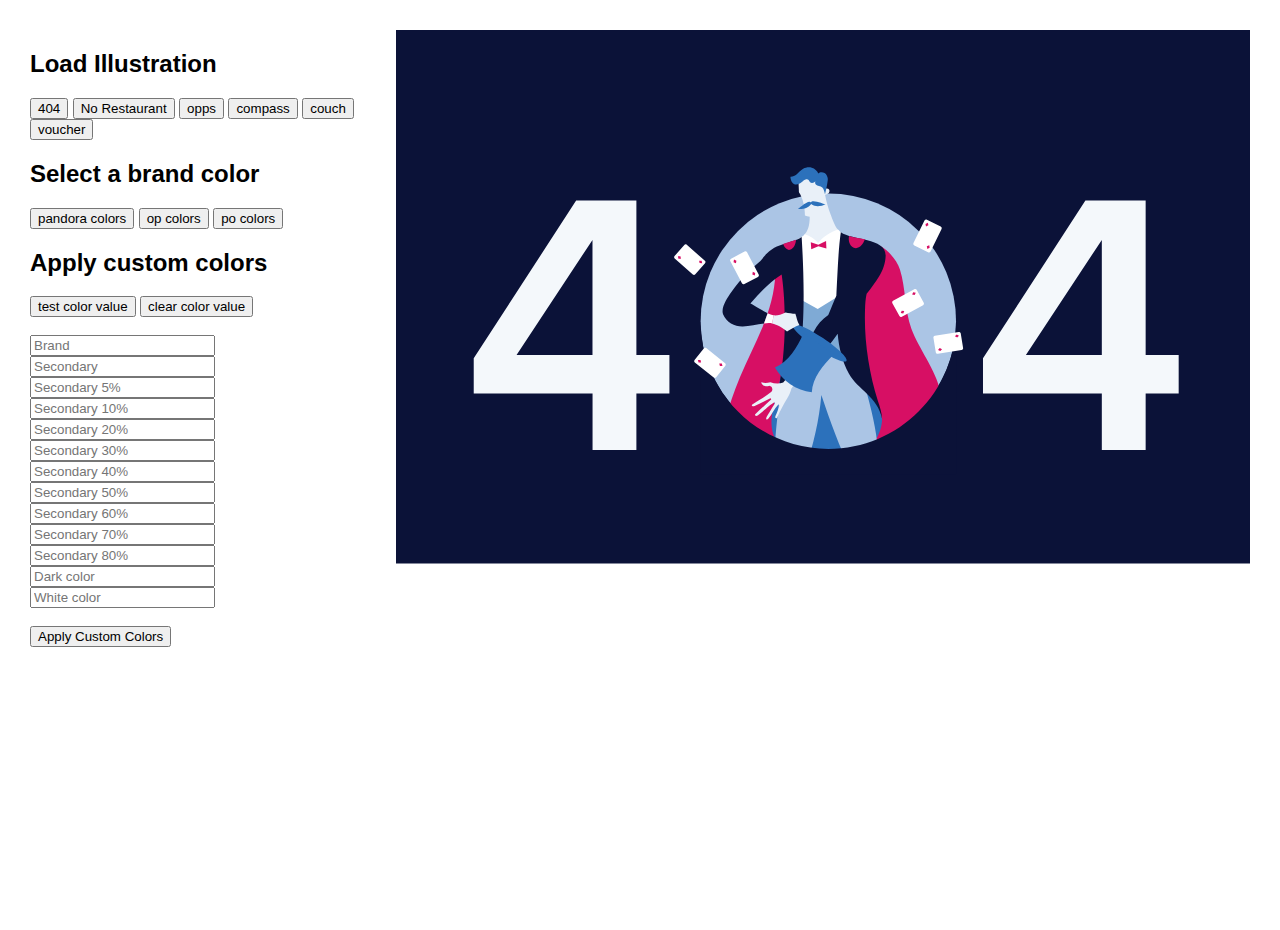
==== index.html @ 9fda6a92 "addes work files" ====
<!DOCTYPE html>
<html lang="en">
<head>
    <meta charset="UTF-8">
    <meta name="viewport" content="width=device-width, initial-scale=1.0">
    <meta http-equiv="X-UA-Compatible" content="ie=edge">
    <title>Testing Illustration Colors</title>
    <link rel="stylesheet" href="app.css">
</head>
<body>
    
    <div id="wrapper">

        <div class="control">

        <div class="illustrations-buttons-wrapper">
            <h2>Load Illustration</h2>
            <button id="404-btn">404</button>
            <button id="no-retaurant-btn">No Restaurant</button>
            <button id="oops-btn">opps</button>
            <button id="compass-btn">compass</button>
            <button id="cat-couch-btn">couch</button>
            <button id="voucher-btn">voucher</button>
        </div>

        <div class="colors-buttons-wrapper">
            <h2>Select a brand color</h2>
            <button id="pandora">pandora colors</button>
            <button id="op">op colors</button>
            <button id="po">po colors</button>
        </div>

        <div class="custom-color-wrapper">
            <h2>Apply custom colors</h2>


            <div>
                <button id="dummyfillers">test color value</button>
                <button id="cleardummyfillers">clear color value</button>
            </div>

            <br>


            <input id="input-brand-color" type="text" placeholder="Brand">
            <input id="input-secondary-color" type="text" placeholder="Secondary">
            <input id="input-secondary-color-5" type="text" placeholder="Secondary 5%">
            <input id="input-secondary-color-10" type="text" placeholder="Secondary 10%">
            <input id="input-secondary-color-20" type="text" placeholder="Secondary 20%">
            <input id="input-secondary-color-30" type="text" placeholder="Secondary 30%">
            <input id="input-secondary-color-40" type="text" placeholder="Secondary 40%">
            <input id="input-secondary-color-50" type="text" placeholder="Secondary 50%">
            <input id="input-secondary-color-60" type="text" placeholder="Secondary 60%">
            <input id="input-secondary-color-70" type="text" placeholder="Secondary 70%">
            <input id="input-secondary-color-80" type="text" placeholder="Secondary 80%">
            <input id="input-dark-color" type="text" placeholder="Dark color">
            <input id="input-white-color" type="text" placeholder="White color">

            <br>
            <br>
            <button id="apply-custom-color">Apply Custom Colors</button>
        </div>

    </div>

        <div id="svg-wrapper">
            <div id="not-found" class="illu not-found">
                <svg id="Layer_1" xmlns="http://www.w3.org/2000/svg" viewBox="0 0 1280 800"><style>.one404{fill:#0b1238}.two404{fill:#F4F8FB}.three404{fill:#e9f0f8}.four404{fill:#d70f64}.five404{fill:#2c71bb}.six404{fill:#fff}#seven404{fill:#ABC5E5}.eight404{fill:#ABC5E5}</style><path class="one404" d="M0-.5h1280v800H0z"/><path class="two404" d="M116.5 544.9v-52.8L270 255.7h90.3v231.5h49.5v57.7h-49.5v84.5h-65.7v-84.5H116.5zm64.2-57.7h113.8V314.6L180.7 487.2zM879.8 544.9v-52.8l153.5-236.4h90.3v231.5h49.5v57.7h-49.5v84.5h-65.7v-84.5H879.8zm64.3-57.7h113.8V314.6L944.1 487.2z"/><circle id="seven404" cx="648" cy="436.5" r="191.4"/><path class="three404" d="M603.4 228.8c0 4.3.5 10.1.5 14.5 6 8.6 9.2 23.4 9 34.7 2.1 1 4.6 1.7 7.2 1.9 0 14-3.1 22-8.4 27.2l20.2 26.4 32.9-31.8c-6.7-6.4-9.6-15.3-13.5-25.7-3.6-9.6-6.4-19.2-8.2-29.2 8.2.3 9.7-11.2-.1-8.7L617.9 215l-14.5 13.8z"/><path class="four404" d="M480.9 654.1c5.1-46.1 16.8-91.4 34.6-133.6 10.6-25.3 23.4-49.5 33.8-75 10.4-25.4 18.6-52.6 19.2-80.5l157.6-41.3c12.4 7 25 22 29.2 35.3 9.1 28.9 6.5 59.7 17.3 89 10.3 27.8 36.8 62.8 42.8 92l-78.8 114-255.7.1z"/><path class="five404" d="M728.5 582.5c.5 12.7-6.7 32.2-18.4 42.5 0 0-47.9 35.1-113.3 11.1-40.3-14.8-37.1-52.9-28.8-79.8 5.2-16.7 9.3-40.7 9.3-40.7h119l27.8 50.4 4.4 16.5z"/><path class="eight404" d="M687.2 470.6l-100.2-5-5.9 39.4c-6.8 50.1-12.9 95.7-15.3 151l47.4 2.2c12.4-35.7 21.3-74.7 24.3-111.2 12.3 36.5 27.8 80.3 44.1 111.9l40.8-8.5c3.2-56.3-24.4-124.5-35.2-179.8z"/><path class="six404" d="M662.5 299c-10.8 3.6-23.6 11.5-29.8 20.4-4.6-6.4-12.3-11-19.9-13.4-3 3.3-6.7 5.5-11.3 7.8l-14.4 130.4 91.4 10 8.3-132.3s-21.4-19.3-24.3-22.9z"/><path class="no-res-6" d="M596.4 398.2l35.7 20.1 41.2-25.7 28.7 87.8c-77.6 20.1-115.4 5-115.4 5l9.8-87.2z"/><path class="one404" d="M608 310.1c-8.7 6.1-23.5 8.4-37.2 14.5-5 2.2-10.5 6.3-14.6 10.1-5 4.7-7.5 9.3-12.6 13.8-17.1 15.2-25.3 22.7-40.9 44.2-5.4 7.4-16.2 23.5-12.5 33.2 4.8 12.2 17.5 18.2 28.6 18.4 9.9.2 22.1-2.9 32.7-4.4 2-5 3.8-10.1 5.5-15.2-.6-.3-1.2-.7-1.9-1.1-5.6-3.4-13.5-7.3-19-11-1.6-1.1-3.2-2-4.9-2.8 15.2-16.9 27.8-31.1 46.8-43.2 0 0 12.4 71.1-2.9 162.4 2.2 12.3 17.6 5.1 21.2-4.6 19.9-52.6 14.8-163.4 11.7-214.3z"/><path class="five404" d="M647.2 222.9c-.4-3.3-2-6.6-4.8-8.4-2.8-1.8-7-2-9.4.4-1.8-4-5.5-7.3-9.8-8.5s-9.1-.5-12.9 1.7c-3.7 2.1-6.4 5.5-9.6 8.1-2.7 2.2-6.1 3.9-9.5 3.7 0 2.9.8 5.7 2.4 8.2 3.6 5.7 10.4 3.6 14.7-.1 2-1.7 3.9-3.8 6.6-4.2 3.3-.4 3.9 1.6 5.5 3.9 1.3 1.7 4 1.8 5.9.8.8-.4 1.5-1 2.2-1.7l-.3 1.3c-.1 1.2.1 2.5 1 3.4 2.6 2.8 6.9 1.7 9.7 4.6 2.4 2.5 3.1 6 4.1 10.3.8-3.1 4.6-20.2 4.2-23.5zM621.9 258.4c-2.9-5.4-19.2 9.8-19.7 9.8 6.5.9 15.6-.7 19.5-6.5.3-.4.4-.8.5-1.2.2.5.6.9 1.1 1.2 5.7 4.2 14.8 2.6 20.6-.4-.6.2-20.6-8.3-22-2.9z"/><path class="three404" d="M580.4 528.4c-6.1 2.2-13.3 1.8-19.3-.5-4.7 1.3-8.9 1.6-13.6.2.1 1.9 1.5 3.7 3.2 4.6 1.9 1.1 5.9 1.8 8.6.4.7-.1 1.2.4 1.8.7.1.1.2.1.4.2 3.2 1.9 3.5 6.3.7 8.7-8.4 7.3-19.1 12.4-28.2 18.6-1.4 1-.6 2.2.4 2.6 1 .4 2.1 0 3.1-.4 8-3.1 15.2-7.5 22.9-11.3.7-.3 1.5 0 1.8.7.2.5.1 1-.3 1.4-7.7 7.3-15.9 14.2-23.5 21.5-.5.5-.3 1.6.1 2.1.3.4 1.2.8 1.6.7 2-.4 7.9-5.7 9.5-6.9 7.2-5.6 9-8.4 16.9-13.4.3-.2.8-.2 1.1.1.6.8-.2 2.3-.2 2.3-2.6 4.3-5.2 7.9-7.6 12.3-2.1 3.6-3.8 5.1-4.9 8.7-.2.6-.1 1.9.4 2.2.6.3 2.1-.7 2.6-1.2 6.1-7.1 8.7-14.8 14.9-21 .7-.7 1.5.4 1.5.4.9 1.4-.2 3.2-.8 4.8-1.3 3.4-3.4 8.5-4.6 11.4-.3.7-.4 1.5-.5 2.2-.1 1.6 2.2 2.1 2.8.6 4.6-10.6 9.6-19.8 15.5-29.6 2.7-4.4 4.7-9.2 6-14.2 3.3-5 7.1-9.9 11.2-14.7l-11.5-8.7c-4 5-7.9 9.9-12 14.5z"/><path class="one404" d="M705.4 395.5c6.4-8 13.3-17.1 18.3-25.5 5.8-9.7 10-20.6 10.2-31.8.4-26.9-50.3-22.6-67.2-34.9-3.7 25.3-4.8 59.2-6.4 88l-.3 7c-3.9 8.9-7.8 18.4-12.1 29-9.4 6.1-16.4 15.1-21.9 24.8-1.8 3.1-3.4 6.3-4.9 9.5 2.9 2.3 13.7 10.6 23.8 16.1.3-.4.7-.8 1-1.3 5.7-6.9 10.9-14 16.1-21.2 1.8 21 6.9 41.8 16.7 59.6 13.6 24.6 43.2 34.7 49.9 67.8-.4-9.1-3.5-17.8-6.3-26.5-13.7-43.1-21-92.3-19.3-137.4.2-7.8.7-15.6 2.4-23.2z"/><path class="five404" d="M675.2 496.1c-2.8 3.9-23.1-5-45.3-20-22.3-15-38-30.4-35.2-34.3s23.1 5 45.3 20c22.2 15 37.9 30.3 35.2 34.3z"/><path class="five404" d="M657.1 485.7L634 470.1l-23.1-15.6c-10.2 22.3-22.4 42.4-43 51.3 5.8 10 13.7 18.6 23.1 25.1 9.6 6.3 20.5 10.5 32.2 12.2 1.2-21.9 16.2-40.2 33.9-57.4z"/><path class="four404" d="M689.3 327c6.3.1 11.1-6.8 13.6-13.2-8.4-1.8-17.1-3.1-23.9-5-1.6 7.1 1.4 18 10.3 18.2zM580.3 320.9c1.6 5 6.4 9.6 10.1 8.5 6.1-1.8 8.7-8.5 9.1-15-5.6 2.1-12.1 3.9-19.2 6.5z"/><path class="three404" d="M604.6 442.2c-3.4-5.4-4-11.2-6-16.8-4.3-.2-10.8-1.2-14.7-2-6.9 3.3-12.4 4.9-17.9 4.3-.7 4.1-1.4 8.1-2.3 12.1 7.2 1.7 16.6 6.6 22.4 12.2 5.7-4 12-7.3 18.5-9.8z"/><path class="six404" d="M557.1 424.7c-1.7 5.1-3.6 10.2-5.5 15.2 2.4-.3 4.7-.6 7-.7 1.5-.1 3.3.1 5.2.6.8-4 1.6-8.1 2.3-12.1-3-.4-5.9-1.3-9-3z"/><path class="four404" d="M645.1 327.5l-.5-11.2-11.6 5.6-11.3-3.8.7 10.4 10.7-4.2z"/><path class="six404" d="M542.5 370.1l-20.3 10.7c-1.3.7-3 .2-3.7-1.2L501 346.4c-.7-1.3-.2-3 1.2-3.7l20.3-10.7c1.3-.7 3-.2 3.7 1.2l17.4 33.3c.8 1.3.2 2.9-1.1 3.6z"/><path class="four404" d="M509.5 349.7l-3.6-1.6.7-4 3.6 1.7zM537.8 368.1l-3.7-1.7.7-3.9 3.6 1.6z"/><path class="six404" d="M754.6 428.8L744 409.4c-.7-1.3-.2-2.9 1-3.6l31.8-17.4c1.3-.7 2.9-.2 3.6 1l10.6 19.4c.7 1.3.2 2.9-1 3.6l-31.8 17.4c-1.3.7-2.9.3-3.6-1z"/><path class="four404" d="M773.6 396.6l1.6-3.5 3.8.6-1.6 3.5zM756.5 424.2l1.5-3.5 3.8.5-1.5 3.6z"/><g><path class="six404" d="M417.5 338.8l14.6-16.6c1-1.1 2.6-1.2 3.7-.2l27.2 23.9c1.1 1 1.2 2.6.2 3.7l-14.6 16.6c-1 1.1-2.6 1.2-3.7.2l-27.2-23.9c-1-1-1.1-2.6-.2-3.7z"/><path class="four404" d="M454.3 345.7l3.8.2.8 3.8-3.9-.3zM422.5 339l3.8.2.8 3.8-3.8-.3z"/></g><g><path class="six404" d="M797.5 333.2l-20.6-10.1c-1.4-.7-1.9-2.3-1.3-3.7l16.5-33.8c.7-1.4 2.3-1.9 3.7-1.3l20.6 10.1c1.4.7 1.9 2.3 1.3 3.7L801.2 332c-.7 1.3-2.3 1.9-3.7 1.2z"/><path class="four404" d="M794.4 294.6l-.8-3.9 3.6-1.8.8 3.9zM796.4 328.2l-.8-3.9 3.6-1.8.7 3.9z"/></g><path class="one404" d="M456.6 436.5c0 105.7 85.7 191.4 191.4 191.4s191.4-85.7 191.4-191.4v230H456.6v-230z"/><g><path class="six404" d="M447.5 494.5l13.8-17.3c.9-1.1 2.6-1.3 3.7-.4l28.3 22.6c1.1.9 1.3 2.6.4 3.7l-13.8 17.3c-.9 1.1-2.6 1.3-3.7.4l-28.3-22.6c-1.1-.9-1.3-2.5-.4-3.7z"/><path class="four404" d="M484.5 499.8h3.9l.9 3.8-3.8-.1zM452.5 494.5l3.9.1.9 3.7-3.8-.1z"/></g><g><path class="six404" d="M809.1 483.2l-3.6-21.8c-.2-1.4.7-2.8 2.2-3l35.7-5.9c1.4-.2 2.8.7 3 2.2l3.6 21.8c.2 1.4-.7 2.8-2.2 3l-35.7 5.9c-1.4.2-2.8-.8-3-2.2z"/><path class="four404" d="M837.7 459.2l2.7-2.8 3.4 1.8-2.7 2.8zM812.4 479.5l2.6-2.8 3.4 1.8-2.6 2.8z"/></g></svg>
            </div>

            <div id="no-restaurant" class="illu no-restaurant hidden">
                <svg id="Layer_1" xmlns="http://www.w3.org/2000/svg" xmlns:xlink="http://www.w3.org/1999/xlink" viewBox="0 0 800 800"><style>.no-res-1{fill:#0b1238}.no-res-2{fill:#2c71bb}.no-res-3{fill:#ABC5E5}.no-res-4{fill:#D4E3F0}.no-res-5{fill:#d70f64}.no-res-6{fill:#7faad5}.no-res-7{fill:#fff}.noResBG{fill:#e9f0f8}#bellybutton{fill:#ABC5E5}</style><path class="noResBG" d="M738 582.4c34.6-38.3 63.5-92.9 30.6-142-26.9-40.2-77.5-57.3-106-97.1-28.8-40.3-3.4-121.4-28.2-163.5-24.4-41.3-94.8-23.6-132.7-47.5-40.2-25.3-75.1-76.6-125.8-76.7-55-.1-71.6 46.3-86.5 91.2C251.6 260.3 158 281.8 76 351.6c-92.1 78.4-65 173 21.2 239.7l640.8-8.9z"/><path class="no-res-1" d="M673 587c-17.4-38.9 6.1-108.8-1-146.3-9.1-48-42.7-68.4-81.4-84.3-49.5-20.3-57.2-61.8-97-91.2-47.1-34.9-107.1 7.5-156.5 6.7-44-.7-84.7-41.4-119 .3-34.6 42.1-4.3 110.6 1.4 157.7C228 500.4 156 500 141 563l236 133 296-109z"/><path class="no-res-2" d="M337.3 542.5c-6 .9-13.1 16.3-16.9 20.3-8.3 8.6-17.6 3.1-14.9-8.1 1.8-7.7 14.4-17.1 6.9-25.4-6.2-6.9-14.1 3.7-20.4 6-6 2.1-15.6 3.5-20.6-1.5-7.7-7.7 2-15 6.4-21.1 3.5-4.8 6.4-15.2-2.8-16-3.3-.3-8 3.8-11 5-5.3 1.9-11.5 3.1-17.2 1.9-7.9-1.6-15.4-7.3-10-15.7 3.3-5.1 19.7-8.7 16.3-16.9-3-7.4-15.2-1.4-20.3-.4-9.9 1.9-20.9 1.4-29.3-4.7-21.4-15.6 21.7-16.3 9.3-30.3-4.3-4.9-17.1-2.1-23.1-2.8-5.9-.7-21.5-2.8-23.8-10-2.8-8.8 14.1-10.9 19.7-12.9 6.2-2.2 16.9-9.1 4.9-13.5-9.2-3.3-51 6.4-48-14.7 1.3-9.3 12.9-8.8 19.6-9.5 7.5-.8 19.6-8 6.8-13.2-9-3.7-46 3.1-40.9-18.1 2.6-10.9 15.4-5.5 22.7-8.2 15.9-5.9-3.2-11.1-9.2-13-7.1-2.2-17.3-6.4-21.3-13.4-6.8-11.7 3.5-12.3 11.9-12.8 6.4-.3 19.4-3.8 10.4-11.2-6.6-5.4-18.6-3.1-25.2-8.9-9-7.9 2-12.9 9.4-13.3 11.4-.7 16.6-3.9 5.4-11.7-7.3-5.1-14.4-9.6-15.7-19.4-1.3-10.1 5.5-15.2 15.3-12.6 9.7 2.6 11.7 11.1 16.2 18.8 6.6 11.4 10.8 6.1 15.8-3.1 3.7-6.8 6.5-15 14.4-8 7.5 6.7 5 15.2 3.6 23.6-.9 5.6-.7 16.9 8 13.7 7.6-2.9 5.3-21.5 17.7-17.9 16.8 4.8-4.6 36.1 11.3 42.2 9.6 3.7 8.7-9.7 14.8-13.2 13.5-7.6 15.3 8.1 12.3 17.1-2.7 8-9.8 20.4-.7 27.1 8.8 6.5 12.2-2.4 15.6-8.8 3.3-6 8.1-12.1 15.2-6.2 8.7 7.3.5 17.8-2.6 25.3-2 4.9-3.5 14.8 4.9 14.2l105.2 106-46.1 95.3z"/><path class="no-res-3" d="M500.9 555.7c7.4.9 14.1 11.2 16.8 16.5 2.9 5.5 6.9 13 13.7 8.1 7.9-5.7 4-18.8 1.4-25.8-2.4-6.3-6.8-14.4-2.7-21 4.5-7.3 10.2-4.2 14.1 1.4 6.4 9.3 9.1 32.3 26.5 22.2 14.6-8.5-5.6-25-10.6-33.2-2.3-3.9-7.4-14.5-1.5-17.8 5.3-3 20.3 12.6 24.9 15.2 14.5 8.5 31.6-2.2 17.6-17.1-5.4-5.7-13.9-7.2-19.3-12.8-7.2-7.3-5-16.1 6.1-14.3 12.9 2.1 30.5 22.9 43.2 11.7 18.3-16.1-15.6-25.9-22.5-33.1-6-6.3.4-10.1 7.3-8.9 8.3 1.4 15 7.6 23.8 8.1 7.1.4 15-2.1 17.6-9.4 3.9-10.7-7-15.7-15.3-18.5-5.6-1.9-20.1-6.1-8.1-11.9 7.7-3.7 19.3 1.3 27.5 1 6.4-.2 16.3-2.4 17.7-10 1.7-8.9-7.9-11.1-14.1-13-5-1.5-13.2-2-14-8.6-.9-7 7.2-9.2 12.6-9.5 9.4-.4 17.7 3.6 27.3.8 8-2.3 14.5-9.3 6.8-16.6-6.4-6-17.1-3.7-24.6-7.1-8.6-3.9-8.3-10.4.2-14.7 9.7-4.9 40.3-1.2 40.3-16.9 0-17.7-30.3-8.2-29.6-23 .9-18.4 40.4-2.8 44.2-22.9 3.7-19.7-25.6-5.3-27.3-18.3-2.3-17.6 31.7-6.3 37.7-15.9 9.2-14.8-24.2-14.1-24.5-27.5-.5-18 23.9-25.9 25.1-42.2.5-7-4-11.9-11.1-11.6-7.9.4-14.4 8.3-18.6 14.2-4.4 6.2-14.7 42.1-25.7 22.1-3.7-6.6.4-16.8-6.5-21.9-7.5-5.7-12.3 2.5-13 9.4-.7 7.7 10.8 43.4-3.3 45.3-16.3 2.2-9.4-31.7-23.1-31.5-20.3.3-1.4 39.3 0 46.9 3.7 19.6-14.9 18.3-21.1 3.2-2.1-5.1-2.1-13.4-8.1-16.2-8.3-3.9-14.5 5.4-15.9 12.5-1.7 8.5 1.4 17 5.3 24.4 3.6 6.9 10.9 16.1 5.3 24.1-13.2 18.7-22.6-24.9-35.6-22.7-20.6 3.4 4 38.8 3 48.1-1.2 11.1-11.6 5.7-16.1 0-4.6-5.9-8.6-16.3-18-10.5l-97.5 108.4 61.7 140.8z"/><path class="no-res-3" d="M473.7 336.1h80.2v94.1h-80.2z"/><ellipse class="no-res-1" cx="360.2" cy="430.2" rx="20.9" ry="69.5"/><path class="no-res-4" d="M437.8 514.4l-12.4-64.1-53.6 16.8c-3.2 11.2-8.1 21.9-13.5 32.6l79.5 14.7z"/><path class="no-res-6" d="M508.6 559.6c-6.6-22.8-20.1-44.8-29.8-67.5-21.6 9-51.1 13.9-83.3 12.3-13.1-.6-25.7-2.3-37.3-4.7-3.7 7.3-7.8 14.6-11.7 22.1-27.6 52.1-24.1 112.2-8.4 167.7l160.5 7.3c23.6-38.7 22.3-94.7 10-137.2z"/><path class="no-res-5" d="M469.3 233.9c10.8-22.3 15.5-42.9 4.9-65.2-7.2-15.1-20.4-27-26.6-42.5-4.6-11.4-2.5-11.4-16.1-9.6-9.1 1.2-16.8 3-26 .9-7.1-1.6-13.7-7.1-21.3-5.1-6.8 1.8-13.8 9.7-18.5 14.4-13.8 13.5-18 30.7-19.2 50.2-1.7 26.8 6.2 49.1 28.9 69.5l93.9-12.6z"/><path class="no-res-4" d="M435.5 247.4c-6.3-14.8-7.8-30.9-8.6-47 2.4-4.1 4.3-8.6 5.5-13.4.3.3.7.6 1.1.9 1.8 1.2 4.2 1.5 6.1.3 1.9-1.2 2.7-3.4 1.9-5.5-.8-2.1-2.7-3.5-4.9-4.1-2.4-.7-5-.2-7.4-1.1-7.4-2.7-8.2-10.4-7.2-17.1-17 5.2-36.7 8.6-52.7 2.9-.4 5.9-.3 11.5 1.2 17.4 2.1 8.7 5.1 17.3 10 24.8 5 7.5 15.1 15.2 23.7 17.8 3.9 34.1-12.4 66.3-27 99.7l50.6 21.1 22.3-73.6c-6-7-11-14.7-14.6-23.1z"/><path class="no-res-2" d="M440.6 310.2c-52.9 34.4-74.2 0-74.2 0l-24.2 38.5c2.1 16.6 12.4 25.3 21.4 38.1 9 12.8 11.3 31.3 12.1 46.5.6 12.1-1 23.2-4 33.7 20.1-4.6 41.1-5.9 61.6-3.6l7.3-153.2z"/><path class="no-res-5" d="M318.1 258.6c-1.1 2.4-2.3 4.8-3.5 7.2 7 2.5 14.8 3.3 22.3 2.9-.1-2.6-.1-5.2-.1-7.7 0-3.9.1-8.2.4-12.6-4-.1-9.2-.4-14.1-1.7-1.5 4-3.1 8-5 11.9z"/><path class="no-res-4" d="M358.6 204.6l-.6-9.6-25.5 10.2c-1.3 15.6-4.6 28.8-9.4 41.6 4.9 1.2 10.1 1.6 14.1 1.7.8-11.2 2.6-23.3 5.4-32.8.1-.1 12.3-10.2 16-11.1z"/><path class="no-res-2" d="M405.6 173.1c-.6 0-1.2.1-1.7.3l-19.9 3.5a6.92 6.92 0 0 0-6.1-1.4l-57.8 8.8 5.1 25.8 34.5-9.5 1.9 8.4 48.4-16h.1c8.8-2.9 5.5-20.5-4.5-19.9z"/><defs><path id="SVGID_1_" d="M321.2 184.1c12.4-.7 16.8 25.1 3.5 26-12.2.8-16.5-25.3-3.5-26z"/></defs><use xlink:href="#SVGID_1_" overflow="visible" fill="#7faad5"/><clipPath id="SVGID_2_"><use xlink:href="#SVGID_1_" overflow="visible"/></clipPath><g clip-path="url(#SVGID_2_)"><path class="no-res-6" d="M321.2 184.1c12.4-.7 16.8 25.1 3.5 26-12.2.8-16.5-25.3-3.5-26z"/></g><defs><path x="SVGID_3_" d="M357.1 181.7c13.7-.8 18.2 26.4 3.5 27.3-13.4.9-17.8-26.5-3.5-27.3z"/></defs><use xlink:href="#SVGID_3_!!!!" overflow="visible" fill="#7faad5"/><clipPath id="SVGID_4_"><use xlink:href="#SVGID_3_" overflow="visible"/></clipPath><g clip-path="url(#SVGID_4_)"><path class="no-res-6" d="M357.1 181.7c13.7-.8 18.2 26.4 3.5 27.3-13.4.9-17.8-26.5-3.5-27.3z"/></g><path class="no-res-4" d="M337.2 183.6l1.2 2 19.2-4.2-2.8-6.1-19.8 2.8-3.5 4.4s1.4-.3 2.8-.4c1.2-.1 2.3.5 2.9 1.5z"/><g><path class="no-res-7" d="M339.2 303.8c-.4-6.6-1-13.4-1.4-20.2-.3-4.9-.6-9.8-.7-14.8-7.5.4-15.3-.4-22.3-2.9-2.7 5.4-5.5 10.8-8.4 16.1-7.4 13.4-15.2 26.6-22.1 40-5.4 10.6-10.7 20.7-12.6 32.4-4.4 26.9 8.1 51.2 26.6 71.6 10.7-8.9 22.1-19.7 29.7-31.7-4.9 21.1-9.7 41.8-10.4 53.3 0 .3 0 .7-.1 1-1.2 24.1 17.6 45.9 41.2 51.1-12.2-43-10.1-89 1.5-132.1 4-14.9 10.5-29.8 17.2-44.7 7.2-15.9 14.7-31.8 20.1-48-16.7 16-38.1 25.4-58.3 28.9z"/></g><g><path class="no-res-5" d="M429.5 276.6c-1.3 6.1-1.5 17.3 6 20.7 0 0 6.6-15.9 14.6-26.9-3.2-3.6-6-7.4-8.6-11.4-5.3 4.8-10.7 11.4-12 17.6z"/></g><g><path class="no-res-5" d="M389.1 296.3c4.6-10.9 8.8-21.9 11.7-33-12.2 4.7-23.2 19.8-11.7 33z"/></g><g><path class="no-res-7" d="M600.7 426.3c-.6-22.2-12-43-24.9-61.2-13.8-19.4-29.8-37-38.9-59-19-.8-37.7-3.4-54.7-11.7-12.1-5.9-23.1-14.1-32-24-18.3 26.2-32.5 71.5-34.7 119.6-2.1 45.5 4.2 87.4 17.9 113.3 25.8-2.9 47.8-10.1 62.5-20.2 7.1-4.9 11.8-12.2 13.4-20.4 12.3-1.7 24.6-3.2 36.5-6.4 20.2-5.5 39.2-15.9 54.9-30zm-94.9 9.9c-.9-2.8-1.8-5.7-2.7-8.5-6.6-19.3-9.4-50.7-2.5-72.4 8.8 18.2 21.6 38.3 34.4 53-10.6 8.8-21.2 21.1-29.2 27.9z"/></g><g><path class="no-res-4" d="M479.6 468.1c-1.3-3.3-3.2-7.6-5.9-12.5-5.9 2.9-11.8 5.7-17.7 8.5.6 4.2 2 8.3 4.2 12 1.1-.9 2.4-1.7 3.7-2.3 5.1-2.4 10.4-4.2 15.7-5.7z"/></g><g><path class="no-res-5" d="M473.7 455.7c2.7 4.9 4.6 9.2 5.9 12.5 5.8-1.6 11.7-2.8 17.7-3.8-1.4-3.9-4-10.5-7.8-17.2-5 3-10.4 5.8-15.8 8.5z"/></g><g><path class="no-res-7" d="M24.5 554.1c18-16.4 40.8-34.8 65-39.9 47.5-10 39.3 53.2 82.8 51.5 41.2-1.6 84.6-45.8 121.9-1.6 15 17.8 14.9 43.1 25.3 63.7 14.2 28.2 49.7 44.7 81.6 38 41.1-8.6 66.8-48.4 105-65.1a101.6 101.6 0 0 1 68.1-4.3c11.4 3.3 22.3 8.7 34.1 9.3 25.9 1.4 46.6-19.1 68.9-31.8 21.3-12.1 47.7-17.6 71.2-10.2s42.4 29.8 40.5 53.5v127H24.5V554.1z"/></g><ellipse id="bellybutton" cx="405.6" cy="482.4" rx="1.9" ry="3.3"/></svg>
            </div>

            <div id="oops" class="illu oops hidden">
                <svg id="Layer_1" xmlns="http://www.w3.org/2000/svg" xmlns:xlink="http://www.w3.org/1999/xlink" viewBox="0 0 1280 800"><style>.oops-1{fill:#f4f8fb}.oops-2{fill:#abc5e4}.oops-3{fill:#fff}.oops-4{fill:#2c71bb}.oops-5{fill:#d4e3f0}.oops-6{fill:#95b9dd}.oops-7{fill:#0b1238}.oops-8{fill:#d70f64}.oops-9{fill:none}.bearToy{fill:#6c9bcf}</style><path class="oops-1" d="M-.8 0h1281.6v560H-.8z"/><path class="oops-2" d="M479.9 422.1l-38.8 218.4h14.4l50.3-218.4zM718.3 422.1l38.8 218.4h-14.4l-50.2-218.4z"/><path class="oops-3" d="M515.3 72.2h371.3v267.1H515.3z"/><path class="oops-4" d="M715.3 311.4c-.6-6.1-3.8-11-7.1-11s-6.5 4.9-7.1 11c-.5 5.4 1.9 9.9 5.6 10.8l-1.2 43.5c0 1.2 1.4 2.7 2.6 2.7 1.2 0 2.7-1.4 2.6-2.7l-1.2-43.5c3.8-.8 6.3-5.3 5.8-10.8z"/><path class="oops-5" d="M777 320.2l-7.9 6.1c-3.8-1.4-7.8-1.6-11.7-1.1-5.6.8-11 3-16.3 5.2-6.8 2.8-13.5 5.7-20.3 8.5.1-2.9.2-5.7.1-8.5-7.5-2-15.7-1.4-24-.2-2.3 7.9-1.8 18.8 1.2 27.7 6.5.5 14.5.2 20.5-2.2.6-2.4 1-5 1.4-7.5 16.7.1 34.1 7.2 50.4.6 7-2.8 13.8-7.2 20.3-11l8.8-20.3-22.5 2.7z"/><path class="oops-6" d="M694.9 632.1h-16.5l36.9-170.7h89.6l15.7-168.9 82.7 4.1-13.6 196.6 34.2 157.3h-17.5l-40.6-157.3h-23.1l30 138.9h-16.5l-35.6-138.9h-44.7l-40.3 157.3h-17.5L753 489.2l-20.2-5zM468.6 632.1h16.5l-36.9-170.7-105.3-168.9-82.7 4.1 13.7 196.6-34.3 157.3h17.5l40.6-157.3h23.1l-30 138.9h16.5l35.6-138.9h44.7l40.3 157.3h17.5l-34.8-161.3 20.1-5z"/><path class="oops-3" d="M684.2 586.3c-.5 3.2-1.1 6.4-1.8 9.6 3 3.1 7.6 4.8 12.1 4.7 2-.1 3.9-.5 5.7-1.3-.1-3.6 0-7.2.3-10.9-5.5.3-10.7-.6-16.3-2.1z"/><path class="oops-7" d="M682.4 595.9c0 .1 0 .1 0 0-10.2 11.3-31 17.7-41.8 27.2a6.87 6.87 0 0 0-2.4 6c1.1 7.5 15.3 6.9 20.9 5 7.9-2.6 18.5-9.3 26.3-12.2 7.8-2.9 12.3-2.8 17-7.1-1.4-4.9-2.1-10.1-2.3-15.5a15.97 15.97 0 0 1-17.7-3.4z"/><path class="oops-3" d="M713 602.9c-.5 3.4-1.1 6.8-1.8 10.2 3 2.6 7.1 4 11.2 3.8 2.3-.1 4.5-.7 6.5-1.6 0-3.5.1-7 .4-10.6-5.5.4-10.8-.4-16.3-1.8z"/><path class="oops-7" d="M711.1 613.1c-6.4 9.5-31 19.8-41.8 29.9-1.8 1.6-2.7 4-2.4 6.4 1.1 7.9 15.3 7.3 20.9 5.3 7.9-2.8 18.5-9.9 26.3-12.9 7.8-3 12.8-2.6 17-7.5-1.6-5.9-2.3-12.3-2.4-19-2 1-4.2 1.5-6.4 1.6-4.1.2-8.2-1.2-11.2-3.8z"/><path class="oops-5" d="M734.7 432.4c-17 7-36.4 15.8-48.5 22.4-2.1 43.1 5.3 87.4-2 131.5 5.6 1.5 10.8 2.4 16.1 2.1 1.1-14.4 4.9-29.7 8.5-43.6 2.1-8.1 4.5-16.4 6.5-24.9 1 27.5 1.9 55.1-2.5 82.9 5.6 1.4 10.8 2.3 16.2 1.8 1.2-14.8 4.9-30.4 8.4-44.6 6-24.3 15.2-51 11.3-75.7l-14-51.9z"/><path class="oops-7" d="M733 433.1c25.5-10.5 53-19.9 74.9-23.9l57.7 10.2 16.1-5.6c.7 12.3-2.7 27.4-10.7 36.8-11.8 13.8-30.2 19.9-48 23.9-17.4 3.9-36 7.3-54.2 8.8L733 433.1z"/><path class="oops-8" d="M854.7 705.9c5.3 1.9 23.7 7.7 25.1 14.5 1.9 8.9-13.2 8.8-18.4 9.8-17 3.2-25 21.5-43.8 19.6-17.4-1.7-22.9-23.6-40.8-15.1-5 2.4-17.3 12.8-23.2 7.9-7.3-6 3.2-13 4-19.1 1.1-8-8.9-9.9-6.7-17.6 2.3-8.2 18.1-11.5 24.8-13.2 11.1-2.9 16.6-3 26.8-.3 17.3 4.5 34.8 9 52.2 13.5z"/><path class="oops-4" d="M888.9 353.2c0-10.6.1-21.2.5-31.8.4-14.2-15.7-29.3-24.1-39.3l-38.7.1-18.1 5.8c-8.7 4.5-15.5 11.8-21.5 19.4-3.4 4.2-6.6 8.6-10 12.8 0 0 9.8 7.1 13.7 17.6 5.1-3 10.1-6.3 14.5-10.2.4 17.9.1 22-1.8 42-1.4 14.7-1 26.8 4.6 39.7 0 0 27.2 23 73.9 4.2l7-60.3z"/><path class="bearToy" d="M425.5 411.1c16.4-4.7 6-27.5 0-36.9-7.9-12.3-20.8-21.8-33.9-27.5 1.9-1.6 3.6-3.4 5.1-5.4 6.7-9 6.9-19.6 3.4-29.3 20.6-9.5-2.3-34-11.7-18-9.7-9.1-22.8-10.9-36.1-9.2-10.4.9-20.5 6.5-27.5 14.5-4.8-9.1-19.2-7.9-23.8 1-2.2 4.3-2.4 10.3.6 14.5 2.8 4 9.3 4.3 14.1 4.2-.1.7-.1 1.4-.2 2.1-.5 10.9 4.1 22 12.1 29.4-28.5 12.6-57.2 54.5-35.7 81.4 8.9 11.1 21.4 4.4 27-5.2 1.1 7.6 4.1 16.2 11.2 23.2 9.4 9.2 33.1 16.3 52.7 17.5 0 0 12.5.3 18.1-15.6.2-.7.5-1.4.6-2.1 4.9 1.8 10.6 3.1 17.1 3.2 0 0 10.7.2 15.5-12.4 1.5-3.9 1.4-7.6.5-10.9-2-7.5-8.8-12.7-16.6-12.7l7.5-5.8z"/><path class="oops-6" d="M362 327.4c-12.4 3.9-25.9 20.2-15.1 31.8 14.7 1.6 33.3-2.9 44.6-12.5.8-15.7-14.2-24.2-29.5-19.3z"/><ellipse class="oops-7" cx="382.5" cy="318.4" rx="2.1" ry="2"/><ellipse class="oops-7" cx="366.6" cy="327" rx="3" ry="3"/><ellipse class="oops-7" cx="347" cy="324.5" rx="2.1" ry="2"/><path class="oops-6" d="M414.1 388.4c-1.6-3.9-3.8-7.6-7.1-10.8-6.4-6.2-13.8-7.5-15.5-7.7-12.9-1.8-22.3 6.6-24.7 8.9-9.5 9.2-11 21.7-11.8 28.1-.6 4.9-.5 9.3-.1 13 9.1 1.6 22.9 2.7 30.7 2.7 5 0 9.7 2.6 12.2 6.8 1 1.6 1.9 3.5 2.7 5.6 8.9-7 14.1-16.9 15.8-27.7.8-6.4.2-12.9-2.2-18.9z"/><path class="oops-2" d="M758.4 423.2h21.9v-20.5H413v20.5h24.9l-43.1 242.9h16l55.9-242.9h262.9l55.9 242.9h16z"/><path class="oops-6" d="M486.4 378.5h220.4l73.5 24.2H413z"/><ellipse class="oops-1" cx="676.4" cy="390.6" rx="42.6" ry="7.5"/><ellipse class="oops-1" cx="517.4" cy="390.6" rx="42.6" ry="7.5"/><defs><path id="SVGID_1_" d="M765 717.4c-.8.5-1.4 1.2-1.4 2.1 0 .4.2.8.5 1.2.8 1 2.2 1.5 3.4 1.9 3 1 6.3 1.2 9.4.9.9-.1 1.8-.2 2.6-.4l51 12.9c2 .5 4.9.7 6.7-.5l34.4-22.3s1.1-.7 1.1-1.5-.5-9.3-.5-9.3l-108.6 7.2v9.8l1.4-2z"/></defs><use xlink:href="#SVGID_1_" overflow="visible" fill="#bfd3eb"/><clipPath id="SVGID_2_"><use xlink:href="#SVGID_1_" overflow="visible"/></clipPath><g><defs><path id="SVGID_3_" d="M800.2 685.4c3.6-2.3 16.1-3.4 18.7 1.7.2.4.2.7.2 1.1l50.6 12.7c.9.2 3.7 1.4 1.8 2.6l-34.4 22.3c-1.8 1.2-4.7 1-6.7.5l-51-12.9c-.8.2-1.7.3-2.6.4-3.1.3-6.4.1-9.4-.9-1.2-.4-2.5-.9-3.4-1.9-1.1-1.3-.3-2.5.9-3.3l35.3-22.3z"/></defs><use xlink:href="#SVGID_3_" overflow="visible" fill="#f4f8fb"/><clipPath id="SVGID_4_"><use xlink:href="#SVGID_3_" overflow="visible"/></clipPath></g><path class="oops-8" d="M838 229c3.9-2.4 6.7-8.7 7.7-13 1.6-7-3.5-11.3-8.1-15.7-5.4-5.1-.9-9.6-.8-15.7 0-6.6-6.3-7.4-11.2-9.3-5.7-2.2-6.8-7.5-11.5-10.6-5.2-3.4-11.6.3-16.5 2.4-11.7 4.8-25.7 5.4-35.5 14.2-5.3 4.8-7.1 10.6-7.3 17.6-.1 3.5.2 7-.5 10.4-.6 3.2-2.1 5.9-3 8.9-3.2 11.4 10.8 18.8 20.7 16.8l66-6"/><path class="oops-5" d="M888.9 353.2c.1 16.8.6 33.6 1.9 50.3-8.7 17.9-39.3 52.8-58.3 71.8-1.1 7.7-2.9 18-5.7 26.2-1.1 3.3-2 6.7-2.7 10.1-.7 3.7-1.8 7.6-2.5 11.2-.2.8-.9 1.3-1.8 1.2-.9-.1-1.5-.9-1.4-1.8.7-5.6 2-12.2 2.7-17.7.1-.5-.2-1.1-.6-1.3l-.3-.2c-.8-.5-1.7-.1-2 .7-2.2 6.7-4.8 13.4-7.4 19.4-.4.9-1.5 1.4-2.4 1-1-.4-1.5-1.5-1.1-2.5 2.6-6.6 5.2-13.4 7.6-20.7.2-.6 0-1.3-.6-1.6-.6-.4-1.4-.2-1.8.4-4.7 6.6-9.1 13.2-14 19.3-.6.7-1.5 1-2.4.7-.6-.2-1-.6-1.3-1.2-.4-.9-.3-1.9.3-2.6 4.8-5.9 9.5-12.3 13.2-18.7.4-.7.2-1.5-.5-1.9l-.4-.2c-.5-.3-1.2-.3-1.7.2-5.1 5.2-11.9 12-16.5 17.1-.7.8-1.7 1.1-2.7.9-.7-.1-1.3-.6-1.5-1.3-.2-.7-.1-1.5.4-2 7.4-8 9.7-10.7 16.2-18.5 9.3-12.3 3.6-13.1-4-12s-6.8-5.9-6.8-5.9c6.9 1.3 14 .8 20.7-1.4 0 0 6.2-1.8 7.2-2.7 21.7-20.1 27.9-53.4 50.3-72.8-2.7-12.7-5.9-25.9-8.3-39.1 0 .2 15.8-5.2 28.2-4.4z"/><path class="oops-9" d="M834.6 220.7c0-.1 0-.1 0 0zM767.1 227.5l3.2-2.9c-1.1.8-2.2 1.8-3.2 2.9z"/><path class="oops-5" d="M767.1 227.5zM859.4 274.3c-8.5-11.9-19.9-38.4-24.6-53.8 2-.9 3.6-2.7 4-4.8.5-2.8-1.2-5.9-3.9-6.8-2-.7-4.3 0-5.7 1.5-.9-.5-2.4-.9-3.4-1.1-3.3-.8-6.8-.8-9.8-2.2a10.7 10.7 0 0 1-6-7.7c-3.3 3-6.2 6.6-8.4 10.5-2.6 4.7-4.9 10.3-9.9 12.2-4.4 1.7-9.4-.3-14.1 0-2.6.2-5 1-7.2 2.4l-3.2 2.9c7.1 11.5 12.5 15 20.9 24.2 6.8 7.5 16.4 17.9 26.8 15.3 3-.7 5.8-1.8 8.3-3.2 1.8 6.3 2.4 12.4 2 19.2 0 0 8.7 16.5 40.2-.9-2.2-2.5-4.1-5.1-6-7.7zm-24.8-53.6c0-.1 0-.1 0 0z"/></svg>
            </div>

            <div id="compass" class="illu compass hidden">
                <svg id="Layer_1" xmlns="http://www.w3.org/2000/svg" viewBox="0 0 800 800"><style>.oops-2{fill:#abc5e4}.oops-7{fill:#0b1238}.oops-5{fill:#d4e3f0}.no-res-6{fill:#7faad5}.oops-8{fill:#d70f64}.oops-4{fill:#2c71bb}</style><path class="oops-2" d="M173.3 315.4c-7.8-4.2-20.8-20.4-20.8-20.4-3.2 7.9-2.3 17.8.9 28.9 5.4 8.4 15.8 18.3 24 25.7 21.9 26 29.8 41.2 46.8 70.6 10.7 18.4 28.8 49.7 55.2 60.6 24.5-17.8 46.2-39.4 64-63.8l-44.5-21c-5.9 10.3-12.1 20.4-18.4 30.2-11.3-18.6-34.3-31.2-48.8-43.3-9.3-7.8-20.5-19.3-27.6-29.1l-30.8-38.4z"/><path class="oops-7" d="M357.6 560.3c-1.3 7.9-2.9 15.7-4.8 23.6-11.5 46.4-21.9 117.2-15.5 164.4h157.6c7.2-55.5 6.2-112-2.9-167.2-1.4-8.6-3.1-17.2-4.1-25.9-13.1 6-23.9 8.5-42.7 10.7-24.1 2.7-62.1.8-87.6-5.6z"/><path class="oops-5" d="M487.2 527.5l27.2-209.1-2.7-20.5c-14.2-8.8-24.2-13-38.3-21-1.9-1.1-3.7-2.3-5.6-3.5l-93.5 31.3-18.4 95.1c2.9 26.5 5.2 76.6 5.8 103.2.5 19.1-.9 38.2-4 57.2 25.4 6.4 63.5 8.4 87.5 5.5 18.8-2.2 29.6-4.7 42.7-10.7-1.2-9.1-1.7-18.3-.7-27.5z"/><path class="oops-5" d="M382.7 284.9a735.2 735.2 0 0 1-43.4 28.4c-11.1 28.1-25 56-40.4 82.7l43.7 34.1c13.4-15.9 25.3-33.1 35.5-51.2l4.6-94z"/><path class="no-res-6" d="M386.1 425.6a139 139 0 0 1-26.8 20.9l.6 12.1a149.3 149.3 0 0 0 33.8-25.3l-7.6-7.7zM376.5 289.2c-3.2 2.2-6.5 4.4-9.8 6.7 6.5 4.4 12.9 12.6 18.6 23.9 4.9 9.9 7.5 18.6 7.5 18.7l10.8-3.2c-.4-1.4-9.4-31.3-27.1-46.1zM487.1 318.8l5.4-.4-5.4.4zM466.4 273.4l-.3.5c9.2 4.9 14.4 16.5 17.2 25.4 3.1 10.2 3.8 19.3 3.9 19.5l5.4-.4 5.4-.4c-.1-1.1-1.4-17.3-8.2-32.2-8-3.9-15.9-7.9-23.4-12.4z"/><path class="oops-2" d="M520.4 391.8l-142.5-55.4c3.9 59.4 7.7 123.1 11 182.6 9.9 3.3 23.3 6.8 33.8 5.8 32.7-3.1 63.6-9.9 95.7-20.1 3.4-37.5 6.1-75.4 2-112.9z"/><path class="no-res-6" d="M378.4 337c3.9 26.9 19.3 51.3 21.6 78.3l131-25.7c-1-27.1-15.1-52.3-17.7-79.3L378.4 337z"/><path class="oops-8" d="M378.1 279.2c-8.2 18.9 14.1 32.4 28 38.9 18.7 8.8 37.4 17.5 56.1 26.3 7.4-20.3 18.4-53.5 12.1-74.2-11.8-20.6-86.4-13.6-96.2 9z"/><path class="oops-2" d="M454.4 263c-6.4-14.8-12.5-34.7-15.1-49.6l-39-2.1-6.8 12.6c1.9 15.9 2.2 32.1.9 48.1 6.3 3.6 33 11.2 60-9z"/><path class="oops-2" d="M323.8 157.9c-1.9 9.1.6 18.7 4.6 27.1s9.4 16.1 13.7 24.4c4.2 8 7.6 16.9 14.3 22.9 11.3 10.2 31 8.9 40.8-2.7l-5.4-83.2-68 11.5z"/><path class="oops-4" d="M343 162.5c0 11.2 7.3 22.1 14.4 28.8l13.1 5.6c4.7 16.4 22.3 26.7 39.3 26.9 13.7.2 28.8-6.7 38.6-16.3-2.6-.4-6.3-7.4-7.2-9.8-5-13.2-3.6-21.4-2.1-33.9l-96.1-1.3z"/><path class="oops-2" d="M356.3 190.2c2.8-4.7 8.1-7.8 13.5-7.7 2.9 0 5.1 1.6 5.9 4.4 1.2 4.1-4.4 13.4-8.2 15.3l-11.2-12z"/><ellipse id="hatBottom" transform="matrix(.9976 -.06958 .06958 .9976 -9.8 26.56)" class="oops-7" cx="376.3" cy="154.1" rx="92.7" ry="22.5"/><path class="oops-7" d="M434.2 134.3c-60.4 15.5-106.1 8.4-116.3 6.4l8-44.4a5.4 5.4 0 0 1 5.5-4.5c27.3.9 54.7-1.1 81.6-5.9l1.5-.3c2.7-.5 5.3 1.1 6.1 3.8l13.6 44.9z"/><path class="oops-8" d="M433.8 132.6c-60.4 15.5-105.6 9.7-115.9 7.8-.6 2.7-1.1 6.4-1.5 8.6 0 0 50.1 14 119.3-7.4-.4-2.4-1.3-6.6-1.9-9z"/><path class="no-res-6" d="M430.9 458.5V503l74.8-14.1v-44z"/><path class="oops-4" d="M435.5 419l-1.9-24.9 6-1.1 1.9 24.7zM499.2 406.5l-2-24.7 5.1-1.1 2 24.7z"/><g><ellipse id="compassEclipse" transform="rotate(-78.5 179.47 290.15)" class="oops-4" cx="179.5" cy="290.1" rx="25.9" ry="37.4"/><ellipse transform="rotate(-78.5 179.63 289.36)" cx="179.6" cy="289.3" rx="20.2" ry="30.3" fill="#fff"/><path class="oops-2" d="M175.7 289.5l10.2 1-4.2 16.3z"/><path class="oops-8" d="M180 273.3l5.9 17.2-10.2-1z"/><path class="oops-4" d="M158.4 266.9a4.44 4.44 0 0 0-5.9-1.8 4.44 4.44 0 0 0-1.8 5.9l7.7-4.1z"/></g><g><path class="oops-2" d="M204.1 353.7c-7.2-9.8-12.4-21.7-10.1-32.4.3-2.9 3.3-11.2 4.8-13.7-.6-5.5-.9-12.5-1.4-18.1-.3-3.6-5-2.5-6.2-.2-1.9 3.5-2.7 10.5-3 14.4-3.3 5.3-9 9.7-14.9 11.7l30.8 38.3z"/></g></svg>
            </div>


            <div id="catCouch" class="illu cat-couch hidden">
                <svg id="Layer_1" xmlns="http://www.w3.org/2000/svg" viewBox="0 0 800 800"><style>.no-res-4{fill:#d4e3f0}.color-secondary-30{fill:#BFD3EB}.oops-3{fill:#fff}.oops-2{fill:#abc5e5}.oops-4{fill:#2c71bb}.no-res-6{fill:#7faad5}.oops-8{fill:#d70f64}.color-secondary-80{fill:#568cc8}.oops-6{fill:#95b9dd}.color-secondary-70{fill:#2C71BB}</style><path class="no-res-4" d="M94.4 494c-4.1-59.3 82.3-110.4 112.2-152.7 45.1-63.8 56.8-171.5 122.2-217.8 90.7-64.2 155.8-8.8 216.6 51.1 32.8 32.3 170.5 153.9 184 200.7 32.5 112.2-145.3 140.5-231.3 190.4C391.6 627.6 110 718.1 94.4 494z"/><path class="no-res-4" d="M210.8 425h262.5v126.3H210.8z"/><path class="color-secondary-30" d="M542.2 495.5c3.8 0 6.8-3 6.8-6.8V290c0-3.8-3-6.8-6.8-6.8H291.8c-3.8 0-6.8 3-6.8 6.8v109.4h150.2v96.1h107z"/><path class="oops-3" d="M251 290c0-3.8 3-6.8 6.8-6.8h250.4c3.8 0 6.8 3 6.8 6.8v198.7c0 3.8-3 6.8-6.8 6.8H332.1v-86.9H251V290z"/><path class="oops-2" d="M471.1 499.9l-20.3-5-223.6.1 104.9-9.9h132.5z"/><path class="oops-4" d="M520.7 560.8l19.5 56.1a5.37 5.37 0 0 0 10.3-3l-14.2-62.7-15.6 9.6zM296.7 560.8l-19.5 56.1a5.37 5.37 0 0 1-10.3-3l14.2-62.7 15.6 9.6z"/><path class="color-secondary-30" d="M556.2 564.6l-73.8 12.1L464.6 409l96.3-.4c3.8 0 6.8 3 6.8 6.8v135.7c0 6.7-4.9 12.4-11.5 13.5z"/><path class="oops-4" d="M450.4 576.7l19.5 56.1a5.37 5.37 0 0 0 10.3-3L466 567.1l-15.6 9.6zM226.5 576.7L207 632.8a5.37 5.37 0 0 1-10.3-3l14.2-62.7 15.6 9.6z"/><path class="oops-3" d="M478.7 576.7H198.2c-10.3 0-18.7-8.4-18.7-18.7V415.4c0-3.8 3-6.8 6.8-6.8h23.8c3.8 0 6.8 3 6.8 6.8v117c0 3.8 3 6.8 6.8 6.8h229.4c3.8 0 6.8-3 6.8-6.8v-117c0-3.8 3-6.8 6.8-6.8h23.8c3.8 0 6.8 3 6.8 6.8V558c.1 10.3-8.2 18.7-18.6 18.7z"/><path class="oops-3" d="M449.7 495H227.2c-2.8 0-5.1 2.3-5.1 5.1V529c0 2.8 2.3 5.1 5.1 5.1h222.5c2.8 0 5.1-2.3 5.1-5.1v-28.9c0-2.8-2.3-5.1-5.1-5.1z"/><ellipse class="oops-2" cx="454.6" cy="335.4" rx="3.9" ry="4.4"/><ellipse class="oops-2" cx="303.5" cy="335.4" rx="3.9" ry="4.4"/><ellipse class="oops-2" cx="454.6" cy="432.1" rx="3.9" ry="4.4"/><ellipse class="oops-2" cx="303.5" cy="432.1" rx="3.9" ry="4.4"/><path class="oops-2" d="M273.2 362.1c-6.1-28-32.5-51.8-50.5-91.6l-10 23.1 50 77.6 10.5-9.1z"/><path class="oops-3" d="M347.1 434.8c.6 0 .6-1 0-1-.7 0-.7 1 0 1zM455.3 245.1c7.2-4.5 11.7-12.7 12.8-20.1 1.5-9.5-2.9-20.4-11.9-25-8.6-4.4-16.6-5.4-21.8-14.4-3.8-6.5-2.6-22.7-10.6-25.4-5.1-1.7-11.1 1.7-16.5-.5-4.6-1.9-7.8-7.3-12.7-8.2-4.7-.9-7.6 1.6-11.3 4-4.5 3.1-8.7 5.5-14.2 5.4-8.8-.1-22.7-5.1-27.6 5.6-2.3 4.9 1.4 9.5 2.3 14.3.9 5.4-1.4 9.8-5.2 13.5-3.6 3.5-10.8 5.7-12.9 10.6-2.2 5.1 3.6 10.3.9 15.6-2.4 4.7-9.3 6-11.7 10.7-2.4 4.6-1.6 10.4 2.2 14 .1-.1 138.3-.1 138.2-.1z"/><path class="oops-2" d="M367.1 201.8c1.8 15.2 17 28.9 31.6 28.5 9.8-10 14.6-21.9 14.8-37.7l-24.7-23.9s-24.7 17.2-24.5 17.6c.4.6 2.8 15.5 2.8 15.5z"/><path class="no-res-6" d="M207.9 346c-16.2 1.9-27.4-11.9-30.4-25.6-3.1-14.3-.5-32.5 10.9-42.5 12.3-10.8 28.6-16.3 42.9-23.7 14.7-7.6 22.9-15.9 21.7-33.4 3.8 1 7.5 2.1 11.3 3.4 0 0 7.8-1.5 12.8-1.5 3.6-2.8 5.3-3.9 9.1-6.2-.1 9.8 1.1 18.3 8.7 25.4-17.8 19-42.4 61.8-44 107.5l-43-3.4z"/><path class="no-res-6" d="M156.8 291c-2.1-22.4 1-36.5-18.9-47.3.2 25.1-24 47.9-9.7 74.6 10 18.8 41.9 22.9 54.9 1.2-15.2 10.4-25.7-22.3-26.3-28.5z"/><path class="oops-2" d="M221.5 257.7c-.3-3.1-3.1-5.4-6-6.6-1.3-.5-2.7-1-4.1-1-2.6-.1-5.1 1.1-7.2 2.5-3.2 2.2-5.7 5.2-7.5 8.6a7.49 7.49 0 0 0 7.6 10.9h.1c4.4-.7 8.4-3.1 11.9-5.9 2.8-2.2 5.6-5.1 5.2-8.5z"/><path class="oops-3" d="M426 191.8c-4.7 1.9-10.7 2.9-15.3.1-3.7-2.3-5.2-7.8-9.7-9-5-1.3-8.9 3.8-13.7 3.6-5.6-.2-6.9-6.1-7.5-10.6l5.5-16.4 40.7 32.3z"/><g><path class="oops-3" d="M367.5 203.9c-.5-6.2 3.2-8.8 7.7-12.2 3.3-2.5 9.6-7.4 6.2-12.2l-3-13.6-21.5 27.4 10.6 10.6z"/></g><g><path class="oops-8" d="M129.2 585.4c-.7-2.6-1-5.2-1.1-7.6-17 8.4-35.2 13.9-53.9 14.7-5.4.2-12.6-1.3-14.6-4.6-9.9 3.7-19.8 6.9-29.1 10 16.1 10.3 34.5 16.2 52.6 7.1 8-4.1 15.3-9.4 23.8-12.6 6.9-2.9 15.4-3.4 22.3-7z"/></g><g><path class="oops-2" d="M74.1 592.4c18.8-.8 36.9-6.3 53.9-14.7-.5-9.9 2.9-17.9 6-24.3 5.3-10.9 19.4-31.4 26.5-41.2l-14.9-14.4-7.1 2.1c-2.9 6.4-5.7 12.8-8.5 19.1-6 13.4-12.1 26.9-21.4 38.2-12 14.5-30.3 23.5-49.2 30.5 2.1 3.4 9.3 4.9 14.7 4.7z"/></g><g><path class="oops-8" d="M144.9 674.5c-2-.4-4-1.2-5.1-2.5-8 5-16.4 9.3-25.2 13.5 11.2 8.6 36.7 7 48.3 2.1 7.6-3.2 12.9-9.1 19.4-13.9 5.7-4.2 11.8-7 18.2-9.2-.5-2.5-.8-5.1-1.1-7.6-11.3 6.4-23.2 11.5-35.7 15.2-5.7 1.8-12.8 3.6-18.8 2.4z"/></g><g><path class="oops-2" d="M212.5 566.7l-25.1.1c-1.5 13.9-3.2 27.8-4.9 41.5-1.2 9.6-2.6 21.2-7 29.8-4.2 8.3-11 15-18.1 21-5.6 4.8-11.5 9-17.7 12.8 1.1 1.3 3.1 2.1 5.1 2.5 6 1.3 13-.6 18.9-2.3 12.4-3.7 24.4-8.8 35.7-15.2-3.5-30.3 3.1-61.2 13.1-90.2z"/></g><g><path class="oops-2" d="M406.9 276.5c7.2-2.7 14.3-5.8 20.4-10.2 5.6-4 10.4-9.3 13.1-15.4-9.5 2.4-19.1 4.3-28.6 4.8-16.9.7-19.7-16.7-22.1-30.4l-19.9-14.6c1.6 15.4 6.3 32.7-2.6 46.8-7.8 12.3-25.9 17.7-37.9 21.3 3.2 2.1 6.9 3.4 10.7 4.4 21.9 5.3 45.6 1.1 66.9-6.7z"/></g><g><path class="oops-8" d="M522.7 272.8c-13.3-2.1-27.2-1.5-40-5.8-11.4-3.9-21.1-12.3-32.9-15.1-3.1-.7-6.2-1-9.4-1.1-2.7 6.1-7.5 11.4-13.1 15.4-6.1 4.4-13.2 7.5-20.4 10.2-21.3 7.9-44.9 12.1-67 6.7-3.8-.9-7.5-2.3-10.7-4.4-3.4 2.4-7.4 5.9-9.9 9.1-5.2 6.7-7.6 14.6-13 21.2-12.8 15.7-24.7 33.3-39.2 47.9l17.3 14.7c18.7-27.4 40.9-59.5 62.3-72.3-.4 2.9-1.1 5.5-2 8.4-2.6 8.9-6.8 16.4.3 24.9 8.5 10.1 18.2 9 24.1 22.7 5 11.6 8.6 25.1 7.8 37.7l65.7 27c-4.8-19.1-13.5-34.1-15.5-54-1.7-16.9-.5-34.9 3.3-51.5l20.8-30.5c3-1.8 9.3-.6 13.8-.1 14.9 1.8 30.4 8.5 42.4 17.5l35.8-20c-6.7-4.1-13.6-7.5-20.5-8.6z"/><path class="oops-8" d="M340.6 299.1c.7.6 3.9 7.7 1.5 17l13.1-21.5-14.6 4.5z"/></g><g><path class="oops-2" d="M411.3 207c4.1 4.3 9.1-8.6 1-5.4l-1 5.4zM370.7 210.1c-6.6 4.7-10.6-7.4-2.6-6.2l2.6 6.2z"/></g><g><path class="color-secondary-80" d="M589 517.3l-28.9 133.6h6l35.6-133.2zM624.8 506.9l-28.9 133.6h6l35.6-133.2zM660.2 517.3l29 133.6h-6.1l-35.6-133.2zM693.6 501.6l28.9 133.6h-6l-35.6-133.3z"/><g><path class="oops-6" d="M639.5 439.2c24-45.9 39.8-115.1-14.4-148.9-25 52-13.6 99.5 14.4 148.9z"/><path class="oops-6" d="M636.4 441c11.8-66.5-13.5-116.4-79.5-130.1 2.9 62.3 29.7 101.8 79.5 130.1zM645.3 437.7c8.8 4.5 19 5.8 28.8 5.4 25.3-1.2 48.9-16.2 66.4-36.7-17.7-4.7-37.4-8.1-54.4-3.3S655 424 645.3 437.7z"/><path class="oops-6" d="M554.5 392.1c11.8-1.1 31.6-1.6 42.1 3.5 15.4 7.5 29 27.6 31 44.6-4.1 3.1-9.4 4.2-14.5 4.2-11.9 0-23.4-5.8-32.2-13.9s-20.6-27.9-26.4-38.4zM640.3 437.7c7.7-35.1 33.3-70.8 67.9-83-10 44.4-26.6 64-67.9 83z"/></g><path class="no-res-4" d="M742 512.6c0 12.3-47.4 22.3-105.9 22.3s-105.9-10-105.9-22.3l-1-11.2H743l-1 11.2z"/><ellipse class="oops-3" cx="636.2" cy="501.3" rx="106.8" ry="22.5"/><path class="oops-8" d="M663.4 441.8s5.4 28.9-6.7 53c-1.1 2.3-8.9 4.6-19.8 4.6s-18.8-2.3-19.8-4.6c-12.1-24.1-6.7-53-6.7-53h53z"/><ellipse class="oops-8" cx="636.7" cy="441.8" rx="26.4" ry="3.9"/></g><path class="oops-3" d="M451.7 314.7l-21.5 1.8c-1.5.1-2.8-1-2.9-2.5l-1.5-43.1c0-1.4 1-2.6 2.4-2.7l21.5-1.8c1.5-.1 2.8 1 2.9 2.5l1.5 43.1c0 1.4-1 2.6-2.4 2.7z"/><g><path class="oops-2" d="M429.9 305.3c4 2.7 15.5 5 23.2 4.3 5.6-1.6 14-1.2 20.2-.9 16.7.8 33.7 3.2 50.1 0 11.3-2.2 25.4-10 34.7-16.7-4.6-3.5-9.7-7.3-15-10.6a33.4 33.4 0 0 0-20.5-.6c-6.2 1.8-11.7 5.3-17.5 8.2-11.3 5.7-27.8 9.6-40.2 8.4-2.4-1.4-6-3.7-6.8-6.3-.8-2.6-.5-6-.2-8.7l-5-1.1.1 1.8c-7.6 1.6-15.7 3-23.6 3.8-1.3 5.7-1.2 12.5.5 18.4"/></g><g><path class="no-res-6" d="M165.7 518.1c8.4-11.3 17.2-22.2 26.8-32.5 7.6-8.3 15.8-16.3 21.1-26.2l-17.1-68c39.6-15.7 67 19.9 92.4 45.3 26.2 26.3 63.3 58 102.6 58.4 15.9.1 32.7-5.7 43.3-17.8 13.3-15.2 12.3-38.9 7.6-57.3-49.9-27.2-121.1-54.8-176.3-68-19.1-4.6-39.8-5.6-59.4-5.7-22 49.3-45.7 103.3-68.1 153.7l27.1 18.1z"/></g><g><path d="M216.7 573c9.5-28.1 25.9-57 31.4-83.9 3.4-16.8 4.2-34.7.6-51.4 27.4 13.5 51.6 33.4 80 44.5 12.4 4.9 25.6 7.9 38.9 8.9-30.2-9.3-57.8-33.6-78.6-54.4-24.9-25-51.9-59.8-90.4-46l-1.9 1.2c1.4 57.5-2.8 117-9.1 175v.2l29.1 5.9z" fill="#ffb3cc"/></g><g><path class="color-secondary-70" d="M216.7 573c9.5-28.1 25.9-57 31.4-83.9 3.4-16.8 4.2-34.7.6-51.4 27.4 13.5 51.6 33.4 80 44.5 12.4 4.9 25.6 7.9 38.9 8.9-30.2-9.3-57.8-33.6-78.6-54.4-24.9-25-51.9-59.8-90.4-46l-1.9 1.2c1.4 57.5-2.8 117-9.1 175v.2l29.1 5.9z"/></g></svg>
            </div>

            <div id="voucher" class="illu voucher hidden">
                <svg id="Layer_1" xmlns="http://www.w3.org/2000/svg" xmlns:xlink="http://www.w3.org/1999/xlink" viewBox="0 0 800 800"><style>.oops-3{fill:#fff}.oops-2{fill:#abc5e5}.oops-4{fill:#2c71bb}.no-res-6{fill:#7faad5}.three404{fill:#e9f0f8}.oops-7{fill:#0b1238}.oops-8{fill:#d70f64}</style><path class="oops-5" d="M107.5 106.6h592.7v590H107.5z"/><path class="oops-3" d="M18.3 9.3V794H803V9.3H18.3zm628.4 323.9c23.6 115.7-27.3 239.2-132.2 296.8-103.9 57.1-253.9 44.4-332.6-50-38-45.6-52.4-107.8-39.1-165.5 13.7-59.4 52.2-111.9 70.2-170.7 9.9-32.5 14.3-70.8 40.1-95.4 34.5-32.9 90.9-37.7 135.9-34.1 124.1 9.9 232.5 95.1 257.7 218.9z"/><path class="oops-7" d="M180.5 414.8c-1.9 4.6-6.9 7.3-11.2 6.1l-6.9 16.8c4.3 1.1 6.2 5.8 4.3 10.4-1.9 4.6-6.9 7.5-11.2 6.5l-6.9 17.1C284 501 419.6 607.2 555.2 664.4c2.3-5.2 4.6-10.5 6.9-15.8a8.32 8.32 0 0 1-4.3-11.1c1.9-4.3 6.9-6.4 11.2-4.8l6.9-15.9c-4.3-1.6-6.2-6.6-4.3-11 1.9-4.4 6.9-6.6 11.2-5.1 2.3-5.4 4.6-10.7 6.9-16.1-4.3-1.5-6.2-6.4-4.3-10.9 1.9-4.4 6.9-6.8 11.2-5.4 2.3-5.4 4.6-10.9 6.9-16.4-4.3-1.4-6.2-6.2-4.3-10.7 1.9-4.5 6.9-7 11.2-5.7 2.3-5.5 4.6-11 6.9-16.6-4.3-1.2-6.2-6-4.3-10.6 1.9-4.6 6.9-7.3 11.2-6.1l6.9-16.8c-4.3-1.1-6.2-5.8-4.3-10.4 1.9-4.6 6.9-7.5 11.2-6.5l6.9-17.1C509.8 422.3 374.3 316 238.7 258.9c-2.3 5.2-4.6 10.5-6.9 15.8 4.3 1.8 6.2 6.8 4.3 11.1a8.97 8.97 0 0 1-11.2 4.8l-6.9 15.9c4.3 1.6 6.2 6.6 4.3 11a9.12 9.12 0 0 1-11.2 5.1c-2.3 5.4-4.6 10.7-6.9 16.1 4.3 1.5 6.2 6.4 4.3 10.9-1.9 4.4-6.9 6.8-11.2 5.4-2.3 5.4-4.6 10.9-6.9 16.4 4.3 1.4 6.2 6.2 4.3 10.7-1.9 4.5-6.9 7-11.2 5.7-2.3 5.5-4.6 11-6.9 16.6 3.9 1.1 5.8 5.8 3.9 10.4z"/><path class="oops-2" d="M153.8 369.7c-1.9 4.6-6.9 7.3-11.2 6.1l-6.9 16.8c4.3 1.1 6.2 5.8 4.3 10.4-1.9 4.6-6.9 7.5-11.2 6.5l-6.9 17.1C257.5 455.8 393.1 562 528.7 619.2c2.3-5.2 4.6-10.5 6.9-15.8a8.32 8.32 0 0 1-4.3-11.1c1.9-4.3 6.9-6.4 11.2-4.8l6.9-15.9c-4.3-1.6-6.2-6.6-4.3-11 1.9-4.4 6.9-6.6 11.2-5.1 2.3-5.4 4.6-10.7 6.9-16.1-4.3-1.5-6.2-6.4-4.3-10.9 1.9-4.4 6.9-6.8 11.2-5.4 2.3-5.4 4.6-10.9 6.9-16.4-4.3-1.4-6.2-6.2-4.3-10.7 1.9-4.5 6.9-7 11.2-5.7 2.3-5.5 4.6-11 6.9-16.6-4.3-1.2-6.2-6-4.3-10.6 1.9-4.6 6.9-7.3 11.2-6.1l6.9-16.8c-4.3-1.1-6.2-5.8-4.3-10.4 1.9-4.6 6.9-7.5 11.2-6.5l6.9-17.1C483.1 377.3 347.6 271 212 213.8c-2.3 5.2-4.6 10.5-6.9 15.8 4.3 1.8 6.2 6.8 4.3 11.1a8.97 8.97 0 0 1-11.2 4.8l-6.9 15.9c4.3 1.6 6.2 6.6 4.3 11a9.12 9.12 0 0 1-11.2 5.1c-2.3 5.4-4.6 10.7-6.9 16.1 4.3 1.5 6.2 6.4 4.3 10.9-1.9 4.4-6.9 6.8-11.2 5.4-2.3 5.4-4.6 10.9-6.9 16.4 4.3 1.4 6.2 6.2 4.3 10.7-1.9 4.5-6.9 7-11.2 5.7-2.3 5.5-4.6 11-6.9 16.6 3.9 1.1 5.8 5.9 3.9 10.4z"/><path class="oops-3" d="M486 513.4c16.2 7.9 32.4 15.3 48.6 21.9-7.3 16.5-14.5 32.9-21.8 49.2-16.2-7.3-32.4-15.2-48.6-23.5 7.2-15.8 14.5-31.6 21.8-47.6z"/><path class="oops-4" d="M516.2 567.1c-4.1-1.8-8.1-3.6-12.2-5.5l-5.4 12c4.1 1.9 8.1 3.8 12.2 5.6 1.8-4 3.6-8.1 5.4-12.1zm-7.4 7c-1.7-.8-3.4-1.5-5.1-2.3.8-1.7 1.5-3.4 2.3-5.1 1.7.8 3.4 1.6 5.1 2.3-.7 1.7-1.5 3.4-2.3 5.1zM529.3 537.5c-4.1-1.7-8.1-3.4-12.2-5.2-1.8 4.1-3.6 8.1-5.4 12.2 4.1 1.8 8.1 3.6 12.2 5.3l5.4-12.3zm-7.3 7.2c-1.7-.7-3.4-1.5-5.1-2.2.8-1.7 1.5-3.4 2.3-5.1 1.7.7 3.4 1.5 5.1 2.2-.8 1.7-1.6 3.4-2.3 5.1zM481.6 565.4c1.8-4 3.6-7.9 5.4-11.9-4.1-2-8.1-4-12.2-6-1.8 4-3.6 7.9-5.4 11.8 4.1 2.1 8.1 4.1 12.2 6.1zm-4.8-12.7c1.7.8 3.4 1.7 5.1 2.5-.8 1.7-1.5 3.3-2.3 5-1.7-.8-3.4-1.7-5.1-2.5.8-1.7 1.6-3.4 2.3-5z"/><path class="oops-4" d="M498.4 565c1.3-2.9 2.6-5.7 3.9-8.6 5.2 2.4 10.3 4.7 15.5 7l4.5-10.2c-1.2-.5-2.4-1-3.5-1.5-1 2.2-2 4.4-3 6.7-5.2-2.3-10.3-4.6-15.5-7.1l-5.4 12c1.2.6 2.4 1.2 3.5 1.7z"/><path class="oops-4" d="M495.3 572c.5-1.2 1.1-2.3 1.6-3.5l-6.9-3.3c1.3-2.8 2.6-5.7 3.9-8.5-1.2-.6-2.4-1.1-3.5-1.7l-5.4 12c3.4 1.7 6.8 3.4 10.3 5zM515.5 550c-.5 1.2-1.1 2.4-1.6 3.5-1.7-.8-3.5-1.6-5.2-2.3.5-1.2 1.1-2.3 1.6-3.5 1.7.8 3.5 1.6 5.2 2.3zM480 545.8c1.5-3.3 3.1-6.7 4.6-10 2.9 1.4 5.8 2.8 8.6 4.2.5-1.2 1.1-2.3 1.6-3.5-4.1-1.9-8.1-3.9-12.2-5.9-2.1 4.5-4.1 9-6.2 13.5 1.2.5 2.4 1.1 3.6 1.7z"/><path class="oops-4" d="M495.5 553.3c1-2.3 2-4.5 3.1-6.8 2.3 1.1 4.6 2.1 6.9 3.2 1.5-3.4 3.1-6.9 4.6-10.3v-.1c-2.3-1-4.6-2.1-6.9-3.1 1.3-2.8 2.5-5.6 3.8-8.5-1.2-.5-2.4-1.1-3.5-1.6-1.8 4-3.6 7.9-5.3 11.8v.1c2.3 1.1 4.6 2.1 6.9 3.2-.5 1.1-1 2.2-1.5 3.4-2.3-1.1-4.6-2.1-6.9-3.2 0 .1-.1.1-.1.2l-3 6.6c-1.1-.5-2.2-1.1-3.3-1.6l1.5-3.3c-1.2-.6-2.4-1.1-3.5-1.7-1 2.2-2 4.5-3.1 6.7 3.3 1.7 6.8 3.3 10.3 5z"/><path class="oops-4" d="M510.3 529.2c1.2.5 2.4 1.1 3.5 1.6-.8 1.7-1.5 3.4-2.3 5.1-1.2-.5-2.4-1.1-3.5-1.6.8-1.7 1.5-3.4 2.3-5.1zM496.3 533.1c1.3-2.8 2.6-5.7 3.9-8.5-1.2-.6-2.4-1.1-3.5-1.7-.8 1.7-1.5 3.4-2.3 5l-5.1-2.4c.8-1.7 1.5-3.3 2.3-5-1.2-.6-2.4-1.1-3.5-1.7-1.3 2.8-2.6 5.6-3.9 8.5 4 1.9 8.1 3.8 12.1 5.8z"/><path class="oops-3" d="M248.6 256c-6.9-3.3-13.7-6.5-20.6-9.6-23.4 52.4-46.8 106.1-70.3 161.7 6.9 2.1 13.7 4.4 20.6 6.8 23.5-54.4 46.9-107.2 70.3-158.9zM522.1 433c15.7 6.8 31.5 13 47.2 18.3 4.1-9.6 8.2-19.4 12.3-29.1a595.9 595.9 0 0 1-47.2-17.1c-4.1 9.4-8.2 18.7-12.3 27.9zM493.1 497.7c15.7 7.5 31.5 14.5 47.2 20.8 7.9-18 15.8-36.2 23.7-54.6-15.7-5.5-31.5-11.9-47.2-18.8-7.9 17.6-15.8 35.2-23.7 52.6z"/><path class="no-res-6" d="M487.8 464.8c-84.2-40.8-168.4-95.7-252.6-134.4-13.4 29.8-26.8 60.1-40.2 90.9 84.2 32.8 168.4 86.6 252.6 131.1 13.4-29 26.8-58.1 40.2-87.6zM517.8 398c-84.2-37.1-168.4-91.8-252.6-133.9-7.4 16.2-14.8 32.5-22.3 48.9 84.2 39.7 168.4 94.6 252.6 134.6 7.5-16.4 14.9-32.9 22.3-49.6z"/><path class="oops-3" d="M441.8 511.9c-71.1-37.9-142.2-82-213.3-114-2.1 4.7-4.2 9.3-6.3 14 71.1 31.2 142.2 75.1 213.3 113.4 2.1-4.4 4.2-8.9 6.3-13.4z"/><path class="three404" d="M461.1 470.2c-71.1-36.7-142.2-81.1-213.3-115.1-4.4 9.7-8.8 19.5-13.2 29.3 71.1 32.6 142.2 76.8 213.3 114.4 4.4-9.5 8.8-19 13.2-28.6z"/><g><path class="oops-3" d="M475.5 401.1c2.3 0 4.6-.1 6.9-.1-1.3 1.9-2.6 3.7-3.9 5.6.9 2.2 1.7 4.4 2.6 6.6-2.2-.7-4.5-1.5-6.7-2.2-1.8 1.4-3.6 2.8-5.4 4.1l-.3-7-5.9-4.1c2.2-.7 4.4-1.3 6.5-2 .6-2.2 1.1-4.4 1.7-6.6a112 112 0 0 1 4.5 5.7zM428.6 376.5c2.3.1 4.6.1 6.9.2l-3.9 5.4c.9 2.2 1.7 4.5 2.6 6.7-2.2-.8-4.5-1.7-6.7-2.5l-5.4 3.9-.3-7c-2-1.4-3.9-2.9-5.9-4.3 2.2-.6 4.4-1.2 6.5-1.7.6-2.2 1.1-4.4 1.7-6.6 1.6 2 3 4 4.5 5.9zM381.7 350.5c2.3.1 4.6.2 6.9.4-1.3 1.8-2.6 3.6-3.9 5.3.9 2.3 1.7 4.5 2.6 6.8-2.2-.9-4.5-1.8-6.7-2.7-1.8 1.3-3.6 2.5-5.4 3.8l-.3-7-5.9-4.4c2.2-.5 4.4-1.1 6.5-1.6.6-2.2 1.1-4.4 1.7-6.5 1.6 1.9 3 3.9 4.5 5.9zM334.8 324.2l6.9.3-3.9 5.4c.9 2.3 1.7 4.5 2.6 6.8-2.2-.9-4.5-1.8-6.7-2.6l-5.4 3.9-.3-7c-2-1.4-3.9-2.9-5.9-4.3 2.2-.6 4.4-1.1 6.5-1.7.6-2.2 1.1-4.4 1.7-6.6 1.6 1.9 3 3.8 4.5 5.8zM287.8 298.8c2.3 0 4.6.1 6.9.1-1.3 1.8-2.6 3.6-3.9 5.5.9 2.2 1.7 4.5 2.6 6.7-2.2-.8-4.5-1.6-6.7-2.4-1.8 1.3-3.6 2.7-5.4 4l-.3-7c-2-1.4-3.9-2.8-5.9-4.1 2.2-.7 4.4-1.3 6.5-2 .6-2.2 1.1-4.4 1.7-6.6 1.7 1.9 3.1 3.8 4.5 5.8z"/></g><g><path class="oops-3" d="M420.9 180.3c-5.2-12.7-10.5-37.9-21.8-46.4-8.7-6.5-35.1-6.7-45-4.2-18.4 4.6-15.1 22.3-12.3 36.2 4 20.3 6.5 40.3 4.5 61.1-.9 16-6.9 49.7-8.6 65.6 27.9 7.9 70.2 3.1 98.6-3.5.5-8.5.5-21.4.2-34.1-.6-25.7-5.8-51-15.6-74.7z"/></g><g><path class="oops-2" d="M380.5 146c5 6 9.1 15.5 9.8 23.3.2 3.6-.1 7.5-1.4 10.8-1.9 4.8-5.4 8.9-10.1 10.8-13.2-5.5-23.5-17.4-26.8-31.3l28.5-13.6z"/></g><g><path class="three404" d="M317.3 354.6c8.2 11.3 18.4 21.2 29.9 29.2l8.3-34c-9.4-.1-18.8-.7-28.2-1.8l-10 6.6z"/></g><g><path class="oops-2" d="M316.5 360.8c3.4 4.9 11-2.1 13.9-4.4 4.8-3.9 5.8-6.9 1.5-11.8-3.9-4.5-9.3-.7-13 2.6-4.3 3.8-5.8 8.7-2.4 13.6z"/></g><g><path class="oops-2" d="M400.9 670c-.3 4.3.8 11.2 1.8 15.4.8 3.4 3.1 7.8 1.8 11.3-2 5.5-10.8 9.6-14.7 13.8-4.9 5.1-7.4 11.8-13.8 15.5-4.6 2.6-11.2 4.7-16.6 4.4-5.8-.2-10.3-4.9-8.4-10.8 1.6-4.9 7.7-7.5 11.6-10.3 6.2-4.4 12.6-9.3 17.4-15.1 5.3-6.4 6-15.4 6.4-23.4l14.5-.8z"/></g><g><path class="oops-2" d="M437.9 672.1c1 7.5 2 15 4.6 22.1 2.3 6.2 4.7 11.9 4.7 18.7.1 8.3-1.7 25-13.3 24-9.4-.8-13-11.5-12.7-20.2.2-6.1 1.6-12.4 2.9-18.4 1.7-7.4 1.4-18.6.9-26.2h12.9z"/></g><g><path class="oops-3" d="M351.2 160.8c11.6-3.5 22.5-8.9 32.4-16l-29-6-3.4 22z"/></g><g><path class="oops-3" d="M452.7 466.5c4.5-24.6 2.9-49.8.3-74.6-2.6-25.5-20.3-45.8-30.1-68.3-20.4 5.1-41.8 9-62.3 3.5-5.1 16.1-13.9 31.1-18 47.6-5.4 21.8-5.9 44.6-3 66.7 2.6 20.2 8.2 39.9 14.9 59.1 6.5 18.4 15.3 35.5 18.2 54.9 5.6 36.9 8.4 78 11.4 115.5 6 .1 12-.3 17.9-1.1 1.6-22.5 6.9-48.4 9.1-70.4 3.8 22.4 9.3 57 11.6 75 5.6.2 11.1-1.3 16.6-2.8 4.1-25.5 7.7-51.2 6.4-77-1.1-21.9-11.4-44-8.8-65.8 2.7-21.2 12-41.2 15.8-62.3z"/></g><g><path class="three404" d="M463.5 348.6c-10.9 2.1-23.6 3.5-34.8 3.7 1.7 11 6.9 21.6 15.2 30.4 8.6-7.3 17.8-16.8 25.2-25.3l-5.6-8.8z"/></g><g><path class="oops-2" d="M318.2 354.9c-6.1-7.5-15.9-19.8-21-28.1-4.9-7.9-8.9-16.5-10.9-25.7l17.2-9.9c5.7 4.8 8.8 12.2 10 19.5 1.1 7.3 2.1 14.1 4.2 21.2 1.8 6.2 5 11.9 9.4 16.6l-8.9 6.4z"/></g><g><path class="oops-2" d="M485.1 249.3c-4.5-2.4-9.1-4.6-13.4-7.4-8.2-5.5-14.7-13.3-22.8-18.8-10.3-1.3-20.4-3.4-30-7.3-4.6-1.8-9.1-4.1-12.5-7.7-5.8-6.1-7.6-14.8-10.1-22.8-1.9-6-5.6-15.6-7.1-21.6l-10.4 25c.4 2.8.1 5.6-.5 8.4-1.3 6.1-3.8 12-7.8 16.8-5.3 6.3-13.1 10.1-21 12.5-5.9 1.8-11.9 2.9-17.9 4.1-4.3 4.2-6 5.8-9.3 10.8-2.3 3.6-8.9 15.9-11 19.6-8.7 15.4-15.5 25-25.1 39.8l17.2 4.9c14.6-12.8 23.2-37.3 35.1-50.2 1.3-1.4 2.6-2.8 4.4-3.2 2-.5 5.6 1.3 7.5 2.1l71.6 15.5.1.1c3.2-8.6 7.8-16 13.7-18.9 14.8-7.3 39.5 20.8 52.2 27l22.8-10.7c-7.5-6.6-16.8-13.2-25.7-18z"/></g><g><path class="oops-2" d="M511 267.4l-17-4.5c-2.7 1.5-4.2 4.5-5.4 7.4-6.3 15.2-3.2 29.9-4.8 45.8-.7 7.1-3.8 14.5-8.1 20.2-1.7-.1-3.5-.3-5.1-.9-3.5 2.1-7.7 3.8-11.7 5 0 5.1.1 11.5.3 16.2 5.7 1.5 13.7 3.5 19.6 3.1 4.3-13.4 10.2-24.9 16.7-37.3 3.2-6.1 7.3-15 9.5-20 6-13.3 6.1-22 6-35z"/></g><g><path class="oops-8" d="M422.2 269.8c-9.8-9-3.9-43.7.9-52.5-1.4-.5-2.8-1-4.1-1.5-1.4-.5-2.7-1.1-4-1.8-2.6 15.3-14.6 37.9-31.7 38.5-16.2.6-19.7-19.2-19.1-33-1.5 1-2.7 1.8-4.3 2.6-1.6 22.5-18.3 35-9.9 48.9 2.2 3.7 6.4 5.4 8.7 8.7 3.3 4.6 3.7 6.3 4.5 10.9 1.6 8.9 1.9 18.1.1 27.1-.6 3.2-1.5 6.3-2.5 9.4 20.5 5.5 41.9 1.7 62.3-3.5-3-6.8-5.2-13.9-6-21.4-1-7.4.8-20.9 5.1-32.4z"/></g><g><path class="oops-2" d="M387.5 158.9c0-3.5 6.9-2 5.4 2.2-.6 1.5-3.3 3.4-4.8 2.2-.6-.5-.5-3.5-.6-4.4z"/></g><g><path class="oops-4" d="M365 170a16 16 0 0 1 4.7-1.9c.9-.2.5-1.6-.4-1.4-1.8.5-3.4 1.1-5 2.1-.8.5-.1 1.7.7 1.2zM380.6 163.4c2.5-1.9 5.2-3.4 8.1-4.6.8-.3.5-1.7-.4-1.4-3 1.2-5.8 2.8-8.4 4.7-.7.6 0 1.9.7 1.3z"/><defs><path id="SVGID_1_" d="M356 166.1c2.8-1.3 6-.1 7.9 2.1 1.9 2.2 2.7 5.5 1.7 8.3a5.88 5.88 0 0 1-6.9 3.7c-2.9-.7-5.1-3.1-5.9-6-.8-3 .2-6.7 3.2-8.1z"/></defs><path class="oops-4" d="M356 166.1c2.8-1.3 6-.1 7.9 2.1 1.9 2.2 2.7 5.5 1.7 8.3a5.88 5.88 0 0 1-6.9 3.7c-2.9-.7-5.1-3.1-5.9-6-.8-3 .2-6.7 3.2-8.1z" clip-path="url(#SVGID_2_)"/><g><defs><path id="SVGID_3_" d="M372.1 158.5c2.9-1.4 6.2-.1 8.2 2.2 2 2.3 2.8 5.7 1.7 8.6a6.16 6.16 0 0 1-7.3 3.8c-2.9-.7-5.2-3.2-6-6.1-.8-3.2.3-7 3.4-8.5z"/></defs><path class="oops-4" d="M372.1 158.5c2.9-1.4 6.2-.1 8.2 2.2 2 2.3 2.8 5.7 1.7 8.6a6.16 6.16 0 0 1-7.3 3.8c-2.9-.7-5.2-3.2-6-6.1-.8-3.2.3-7 3.4-8.5z" clip-path="url(#SVGID_4_)"/></g></g></svg>
            </div>

        </div>
    </div>

    <script src="app.js"></script>
</body>
</html>
---- app.css ----
html, body {
    margin: 0;
    padding: 0;
    box-sizing: border-box;
    font-family: sans-serif
}

.hidden {
    display: none
}

#wrapper {
    padding: 30px
}

.control {
    width: 30%;
    float: left;
    height: 100vh;
}

input {
    display: inline-block;
}

.svg-wrapper {
    width: 70%;
    float: right;
    /* overflow: hidden; */
}

.illu {
    width: 70%;
    float: left;
    overflow: hidden;
}

/* svg {
    width: 50%;
} */
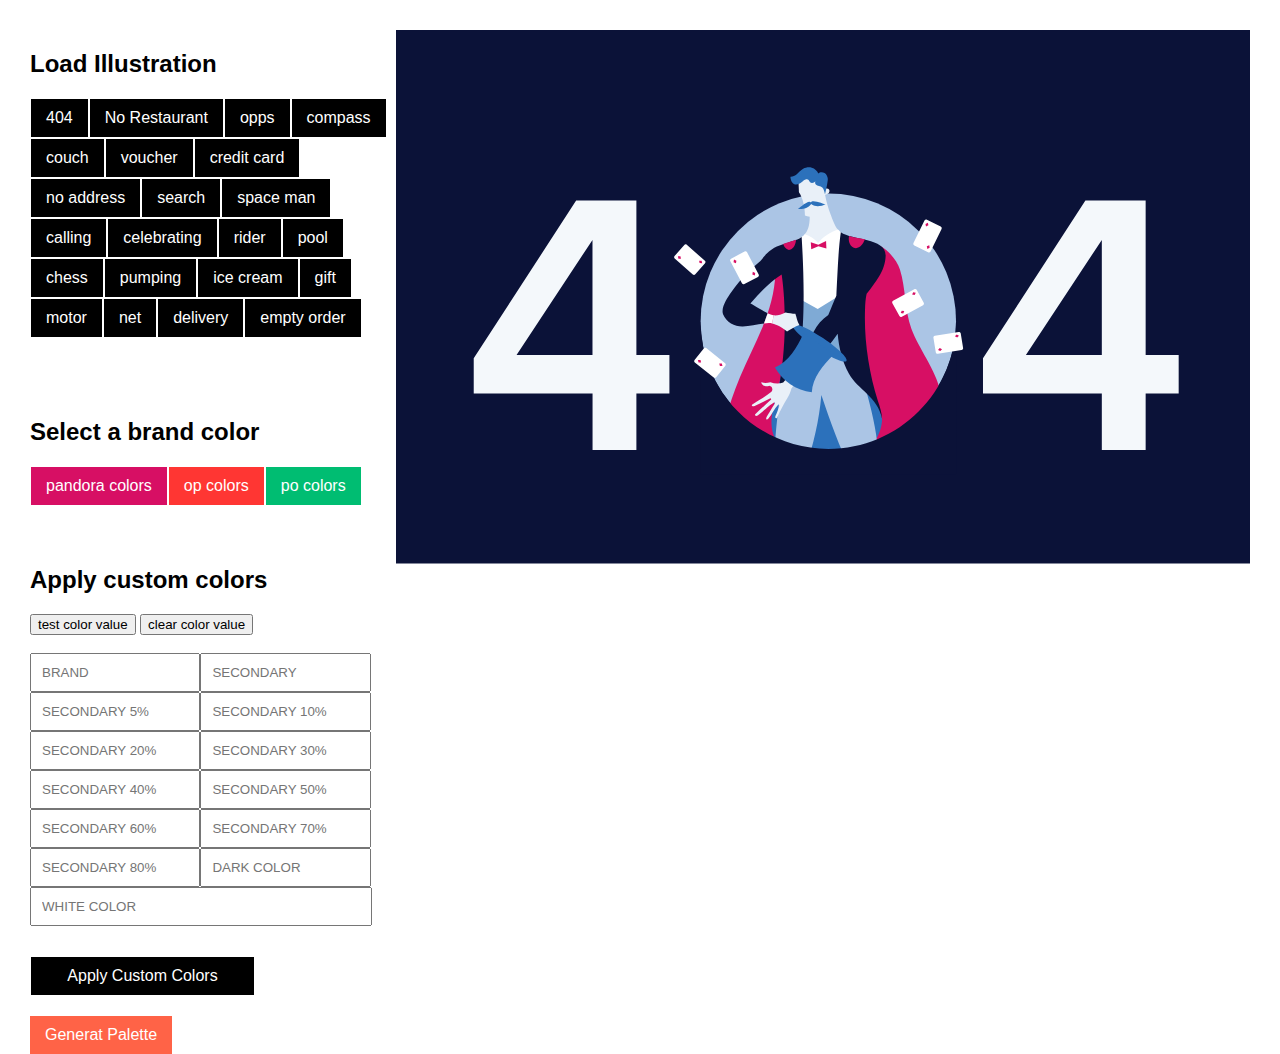
==== commit b6c6bc1e: "adds some illustrations and features" ====
--- a/index.html
+++ b/index.html
@@ -21,6 +21,22 @@
             <button id="compass-btn">compass</button>
             <button id="cat-couch-btn">couch</button>
             <button id="voucher-btn">voucher</button>
+            <button id="credit-card-btn">credit card</button>
+            <button id="no-address-btn">no address</button>
+            <button id="search-btn">search</button>
+            <button id="space-man-btn">space man</button>
+            <button id="calling-btn">calling</button>
+            <button id="celebrating-btn">celebrating</button>
+            <button id="rider-btn">rider</button>
+            <button id="pool-btn">pool</button>
+            <button id="chess-btn">chess</button>
+            <button id="pumping-btn">pumping</button>
+            <button id="ice-cream-btn">ice cream</button>
+            <button id="gift-btn">gift</button>
+            <button id="motor-btn">motor</button>
+            <button id="net-btn">net</button>
+            <button id="delivery-btn">delivery</button>
+            <button id="empty-order-btn">empty order</button>
         </div>
 
         <div class="colors-buttons-wrapper">
@@ -59,6 +75,11 @@
             <br>
             <br>
             <button id="apply-custom-color">Apply Custom Colors</button>
+            <button id="genrate-color-palette">Generat Palette</button>
+        </div>
+
+        <div id="color-palette-wrapper">
+
         </div>
 
     </div>
@@ -69,7 +90,7 @@
             </div>
 
             <div id="no-restaurant" class="illu no-restaurant hidden">
-                <svg id="Layer_1" xmlns="http://www.w3.org/2000/svg" xmlns:xlink="http://www.w3.org/1999/xlink" viewBox="0 0 800 800"><style>.no-res-1{fill:#0b1238}.no-res-2{fill:#2c71bb}.no-res-3{fill:#ABC5E5}.no-res-4{fill:#D4E3F0}.no-res-5{fill:#d70f64}.no-res-6{fill:#7faad5}.no-res-7{fill:#fff}.noResBG{fill:#e9f0f8}#bellybutton{fill:#ABC5E5}</style><path class="noResBG" d="M738 582.4c34.6-38.3 63.5-92.9 30.6-142-26.9-40.2-77.5-57.3-106-97.1-28.8-40.3-3.4-121.4-28.2-163.5-24.4-41.3-94.8-23.6-132.7-47.5-40.2-25.3-75.1-76.6-125.8-76.7-55-.1-71.6 46.3-86.5 91.2C251.6 260.3 158 281.8 76 351.6c-92.1 78.4-65 173 21.2 239.7l640.8-8.9z"/><path class="no-res-1" d="M673 587c-17.4-38.9 6.1-108.8-1-146.3-9.1-48-42.7-68.4-81.4-84.3-49.5-20.3-57.2-61.8-97-91.2-47.1-34.9-107.1 7.5-156.5 6.7-44-.7-84.7-41.4-119 .3-34.6 42.1-4.3 110.6 1.4 157.7C228 500.4 156 500 141 563l236 133 296-109z"/><path class="no-res-2" d="M337.3 542.5c-6 .9-13.1 16.3-16.9 20.3-8.3 8.6-17.6 3.1-14.9-8.1 1.8-7.7 14.4-17.1 6.9-25.4-6.2-6.9-14.1 3.7-20.4 6-6 2.1-15.6 3.5-20.6-1.5-7.7-7.7 2-15 6.4-21.1 3.5-4.8 6.4-15.2-2.8-16-3.3-.3-8 3.8-11 5-5.3 1.9-11.5 3.1-17.2 1.9-7.9-1.6-15.4-7.3-10-15.7 3.3-5.1 19.7-8.7 16.3-16.9-3-7.4-15.2-1.4-20.3-.4-9.9 1.9-20.9 1.4-29.3-4.7-21.4-15.6 21.7-16.3 9.3-30.3-4.3-4.9-17.1-2.1-23.1-2.8-5.9-.7-21.5-2.8-23.8-10-2.8-8.8 14.1-10.9 19.7-12.9 6.2-2.2 16.9-9.1 4.9-13.5-9.2-3.3-51 6.4-48-14.7 1.3-9.3 12.9-8.8 19.6-9.5 7.5-.8 19.6-8 6.8-13.2-9-3.7-46 3.1-40.9-18.1 2.6-10.9 15.4-5.5 22.7-8.2 15.9-5.9-3.2-11.1-9.2-13-7.1-2.2-17.3-6.4-21.3-13.4-6.8-11.7 3.5-12.3 11.9-12.8 6.4-.3 19.4-3.8 10.4-11.2-6.6-5.4-18.6-3.1-25.2-8.9-9-7.9 2-12.9 9.4-13.3 11.4-.7 16.6-3.9 5.4-11.7-7.3-5.1-14.4-9.6-15.7-19.4-1.3-10.1 5.5-15.2 15.3-12.6 9.7 2.6 11.7 11.1 16.2 18.8 6.6 11.4 10.8 6.1 15.8-3.1 3.7-6.8 6.5-15 14.4-8 7.5 6.7 5 15.2 3.6 23.6-.9 5.6-.7 16.9 8 13.7 7.6-2.9 5.3-21.5 17.7-17.9 16.8 4.8-4.6 36.1 11.3 42.2 9.6 3.7 8.7-9.7 14.8-13.2 13.5-7.6 15.3 8.1 12.3 17.1-2.7 8-9.8 20.4-.7 27.1 8.8 6.5 12.2-2.4 15.6-8.8 3.3-6 8.1-12.1 15.2-6.2 8.7 7.3.5 17.8-2.6 25.3-2 4.9-3.5 14.8 4.9 14.2l105.2 106-46.1 95.3z"/><path class="no-res-3" d="M500.9 555.7c7.4.9 14.1 11.2 16.8 16.5 2.9 5.5 6.9 13 13.7 8.1 7.9-5.7 4-18.8 1.4-25.8-2.4-6.3-6.8-14.4-2.7-21 4.5-7.3 10.2-4.2 14.1 1.4 6.4 9.3 9.1 32.3 26.5 22.2 14.6-8.5-5.6-25-10.6-33.2-2.3-3.9-7.4-14.5-1.5-17.8 5.3-3 20.3 12.6 24.9 15.2 14.5 8.5 31.6-2.2 17.6-17.1-5.4-5.7-13.9-7.2-19.3-12.8-7.2-7.3-5-16.1 6.1-14.3 12.9 2.1 30.5 22.9 43.2 11.7 18.3-16.1-15.6-25.9-22.5-33.1-6-6.3.4-10.1 7.3-8.9 8.3 1.4 15 7.6 23.8 8.1 7.1.4 15-2.1 17.6-9.4 3.9-10.7-7-15.7-15.3-18.5-5.6-1.9-20.1-6.1-8.1-11.9 7.7-3.7 19.3 1.3 27.5 1 6.4-.2 16.3-2.4 17.7-10 1.7-8.9-7.9-11.1-14.1-13-5-1.5-13.2-2-14-8.6-.9-7 7.2-9.2 12.6-9.5 9.4-.4 17.7 3.6 27.3.8 8-2.3 14.5-9.3 6.8-16.6-6.4-6-17.1-3.7-24.6-7.1-8.6-3.9-8.3-10.4.2-14.7 9.7-4.9 40.3-1.2 40.3-16.9 0-17.7-30.3-8.2-29.6-23 .9-18.4 40.4-2.8 44.2-22.9 3.7-19.7-25.6-5.3-27.3-18.3-2.3-17.6 31.7-6.3 37.7-15.9 9.2-14.8-24.2-14.1-24.5-27.5-.5-18 23.9-25.9 25.1-42.2.5-7-4-11.9-11.1-11.6-7.9.4-14.4 8.3-18.6 14.2-4.4 6.2-14.7 42.1-25.7 22.1-3.7-6.6.4-16.8-6.5-21.9-7.5-5.7-12.3 2.5-13 9.4-.7 7.7 10.8 43.4-3.3 45.3-16.3 2.2-9.4-31.7-23.1-31.5-20.3.3-1.4 39.3 0 46.9 3.7 19.6-14.9 18.3-21.1 3.2-2.1-5.1-2.1-13.4-8.1-16.2-8.3-3.9-14.5 5.4-15.9 12.5-1.7 8.5 1.4 17 5.3 24.4 3.6 6.9 10.9 16.1 5.3 24.1-13.2 18.7-22.6-24.9-35.6-22.7-20.6 3.4 4 38.8 3 48.1-1.2 11.1-11.6 5.7-16.1 0-4.6-5.9-8.6-16.3-18-10.5l-97.5 108.4 61.7 140.8z"/><path class="no-res-3" d="M473.7 336.1h80.2v94.1h-80.2z"/><ellipse class="no-res-1" cx="360.2" cy="430.2" rx="20.9" ry="69.5"/><path class="no-res-4" d="M437.8 514.4l-12.4-64.1-53.6 16.8c-3.2 11.2-8.1 21.9-13.5 32.6l79.5 14.7z"/><path class="no-res-6" d="M508.6 559.6c-6.6-22.8-20.1-44.8-29.8-67.5-21.6 9-51.1 13.9-83.3 12.3-13.1-.6-25.7-2.3-37.3-4.7-3.7 7.3-7.8 14.6-11.7 22.1-27.6 52.1-24.1 112.2-8.4 167.7l160.5 7.3c23.6-38.7 22.3-94.7 10-137.2z"/><path class="no-res-5" d="M469.3 233.9c10.8-22.3 15.5-42.9 4.9-65.2-7.2-15.1-20.4-27-26.6-42.5-4.6-11.4-2.5-11.4-16.1-9.6-9.1 1.2-16.8 3-26 .9-7.1-1.6-13.7-7.1-21.3-5.1-6.8 1.8-13.8 9.7-18.5 14.4-13.8 13.5-18 30.7-19.2 50.2-1.7 26.8 6.2 49.1 28.9 69.5l93.9-12.6z"/><path class="no-res-4" d="M435.5 247.4c-6.3-14.8-7.8-30.9-8.6-47 2.4-4.1 4.3-8.6 5.5-13.4.3.3.7.6 1.1.9 1.8 1.2 4.2 1.5 6.1.3 1.9-1.2 2.7-3.4 1.9-5.5-.8-2.1-2.7-3.5-4.9-4.1-2.4-.7-5-.2-7.4-1.1-7.4-2.7-8.2-10.4-7.2-17.1-17 5.2-36.7 8.6-52.7 2.9-.4 5.9-.3 11.5 1.2 17.4 2.1 8.7 5.1 17.3 10 24.8 5 7.5 15.1 15.2 23.7 17.8 3.9 34.1-12.4 66.3-27 99.7l50.6 21.1 22.3-73.6c-6-7-11-14.7-14.6-23.1z"/><path class="no-res-2" d="M440.6 310.2c-52.9 34.4-74.2 0-74.2 0l-24.2 38.5c2.1 16.6 12.4 25.3 21.4 38.1 9 12.8 11.3 31.3 12.1 46.5.6 12.1-1 23.2-4 33.7 20.1-4.6 41.1-5.9 61.6-3.6l7.3-153.2z"/><path class="no-res-5" d="M318.1 258.6c-1.1 2.4-2.3 4.8-3.5 7.2 7 2.5 14.8 3.3 22.3 2.9-.1-2.6-.1-5.2-.1-7.7 0-3.9.1-8.2.4-12.6-4-.1-9.2-.4-14.1-1.7-1.5 4-3.1 8-5 11.9z"/><path class="no-res-4" d="M358.6 204.6l-.6-9.6-25.5 10.2c-1.3 15.6-4.6 28.8-9.4 41.6 4.9 1.2 10.1 1.6 14.1 1.7.8-11.2 2.6-23.3 5.4-32.8.1-.1 12.3-10.2 16-11.1z"/><path class="no-res-2" d="M405.6 173.1c-.6 0-1.2.1-1.7.3l-19.9 3.5a6.92 6.92 0 0 0-6.1-1.4l-57.8 8.8 5.1 25.8 34.5-9.5 1.9 8.4 48.4-16h.1c8.8-2.9 5.5-20.5-4.5-19.9z"/><defs><path id="SVGID_1_" d="M321.2 184.1c12.4-.7 16.8 25.1 3.5 26-12.2.8-16.5-25.3-3.5-26z"/></defs><use xlink:href="#SVGID_1_" overflow="visible" fill="#7faad5"/><clipPath id="SVGID_2_"><use xlink:href="#SVGID_1_" overflow="visible"/></clipPath><g clip-path="url(#SVGID_2_)"><path class="no-res-6" d="M321.2 184.1c12.4-.7 16.8 25.1 3.5 26-12.2.8-16.5-25.3-3.5-26z"/></g><defs><path x="SVGID_3_" d="M357.1 181.7c13.7-.8 18.2 26.4 3.5 27.3-13.4.9-17.8-26.5-3.5-27.3z"/></defs><use xlink:href="#SVGID_3_!!!!" overflow="visible" fill="#7faad5"/><clipPath id="SVGID_4_"><use xlink:href="#SVGID_3_" overflow="visible"/></clipPath><g clip-path="url(#SVGID_4_)"><path class="no-res-6" d="M357.1 181.7c13.7-.8 18.2 26.4 3.5 27.3-13.4.9-17.8-26.5-3.5-27.3z"/></g><path class="no-res-4" d="M337.2 183.6l1.2 2 19.2-4.2-2.8-6.1-19.8 2.8-3.5 4.4s1.4-.3 2.8-.4c1.2-.1 2.3.5 2.9 1.5z"/><g><path class="no-res-7" d="M339.2 303.8c-.4-6.6-1-13.4-1.4-20.2-.3-4.9-.6-9.8-.7-14.8-7.5.4-15.3-.4-22.3-2.9-2.7 5.4-5.5 10.8-8.4 16.1-7.4 13.4-15.2 26.6-22.1 40-5.4 10.6-10.7 20.7-12.6 32.4-4.4 26.9 8.1 51.2 26.6 71.6 10.7-8.9 22.1-19.7 29.7-31.7-4.9 21.1-9.7 41.8-10.4 53.3 0 .3 0 .7-.1 1-1.2 24.1 17.6 45.9 41.2 51.1-12.2-43-10.1-89 1.5-132.1 4-14.9 10.5-29.8 17.2-44.7 7.2-15.9 14.7-31.8 20.1-48-16.7 16-38.1 25.4-58.3 28.9z"/></g><g><path class="no-res-5" d="M429.5 276.6c-1.3 6.1-1.5 17.3 6 20.7 0 0 6.6-15.9 14.6-26.9-3.2-3.6-6-7.4-8.6-11.4-5.3 4.8-10.7 11.4-12 17.6z"/></g><g><path class="no-res-5" d="M389.1 296.3c4.6-10.9 8.8-21.9 11.7-33-12.2 4.7-23.2 19.8-11.7 33z"/></g><g><path class="no-res-7" d="M600.7 426.3c-.6-22.2-12-43-24.9-61.2-13.8-19.4-29.8-37-38.9-59-19-.8-37.7-3.4-54.7-11.7-12.1-5.9-23.1-14.1-32-24-18.3 26.2-32.5 71.5-34.7 119.6-2.1 45.5 4.2 87.4 17.9 113.3 25.8-2.9 47.8-10.1 62.5-20.2 7.1-4.9 11.8-12.2 13.4-20.4 12.3-1.7 24.6-3.2 36.5-6.4 20.2-5.5 39.2-15.9 54.9-30zm-94.9 9.9c-.9-2.8-1.8-5.7-2.7-8.5-6.6-19.3-9.4-50.7-2.5-72.4 8.8 18.2 21.6 38.3 34.4 53-10.6 8.8-21.2 21.1-29.2 27.9z"/></g><g><path class="no-res-4" d="M479.6 468.1c-1.3-3.3-3.2-7.6-5.9-12.5-5.9 2.9-11.8 5.7-17.7 8.5.6 4.2 2 8.3 4.2 12 1.1-.9 2.4-1.7 3.7-2.3 5.1-2.4 10.4-4.2 15.7-5.7z"/></g><g><path class="no-res-5" d="M473.7 455.7c2.7 4.9 4.6 9.2 5.9 12.5 5.8-1.6 11.7-2.8 17.7-3.8-1.4-3.9-4-10.5-7.8-17.2-5 3-10.4 5.8-15.8 8.5z"/></g><g><path class="no-res-7" d="M24.5 554.1c18-16.4 40.8-34.8 65-39.9 47.5-10 39.3 53.2 82.8 51.5 41.2-1.6 84.6-45.8 121.9-1.6 15 17.8 14.9 43.1 25.3 63.7 14.2 28.2 49.7 44.7 81.6 38 41.1-8.6 66.8-48.4 105-65.1a101.6 101.6 0 0 1 68.1-4.3c11.4 3.3 22.3 8.7 34.1 9.3 25.9 1.4 46.6-19.1 68.9-31.8 21.3-12.1 47.7-17.6 71.2-10.2s42.4 29.8 40.5 53.5v127H24.5V554.1z"/></g><ellipse id="bellybutton" cx="405.6" cy="482.4" rx="1.9" ry="3.3"/></svg>
+                <svg id="Layer_1" xmlns="http://www.w3.org/2000/svg" xmlns:xlink="http://www.w3.org/1999/xlink" viewBox="0 0 800 800"><style>.no-res-1{fill:#0b1238}.no-res-2{fill:#2c71bb}.no-res-3{fill:#ABC5E5}.no-res-4{fill:#D4E3F0}.no-res-5{fill:#d70f64}.no-res-6{fill:#7faad5}.no-res-7{fill:#fff}.noResBG{fill:#e9f0f8}#bellybutton{fill:#ABC5E5}</style><path class="noResBG" d="M738 582.4c34.6-38.3 63.5-92.9 30.6-142-26.9-40.2-77.5-57.3-106-97.1-28.8-40.3-3.4-121.4-28.2-163.5-24.4-41.3-94.8-23.6-132.7-47.5-40.2-25.3-75.1-76.6-125.8-76.7-55-.1-71.6 46.3-86.5 91.2C251.6 260.3 158 281.8 76 351.6c-92.1 78.4-65 173 21.2 239.7l640.8-8.9z"/><path class="no-res-1" d="M673 587c-17.4-38.9 6.1-108.8-1-146.3-9.1-48-42.7-68.4-81.4-84.3-49.5-20.3-57.2-61.8-97-91.2-47.1-34.9-107.1 7.5-156.5 6.7-44-.7-84.7-41.4-119 .3-34.6 42.1-4.3 110.6 1.4 157.7C228 500.4 156 500 141 563l236 133 296-109z"/><path class="no-res-2" d="M337.3 542.5c-6 .9-13.1 16.3-16.9 20.3-8.3 8.6-17.6 3.1-14.9-8.1 1.8-7.7 14.4-17.1 6.9-25.4-6.2-6.9-14.1 3.7-20.4 6-6 2.1-15.6 3.5-20.6-1.5-7.7-7.7 2-15 6.4-21.1 3.5-4.8 6.4-15.2-2.8-16-3.3-.3-8 3.8-11 5-5.3 1.9-11.5 3.1-17.2 1.9-7.9-1.6-15.4-7.3-10-15.7 3.3-5.1 19.7-8.7 16.3-16.9-3-7.4-15.2-1.4-20.3-.4-9.9 1.9-20.9 1.4-29.3-4.7-21.4-15.6 21.7-16.3 9.3-30.3-4.3-4.9-17.1-2.1-23.1-2.8-5.9-.7-21.5-2.8-23.8-10-2.8-8.8 14.1-10.9 19.7-12.9 6.2-2.2 16.9-9.1 4.9-13.5-9.2-3.3-51 6.4-48-14.7 1.3-9.3 12.9-8.8 19.6-9.5 7.5-.8 19.6-8 6.8-13.2-9-3.7-46 3.1-40.9-18.1 2.6-10.9 15.4-5.5 22.7-8.2 15.9-5.9-3.2-11.1-9.2-13-7.1-2.2-17.3-6.4-21.3-13.4-6.8-11.7 3.5-12.3 11.9-12.8 6.4-.3 19.4-3.8 10.4-11.2-6.6-5.4-18.6-3.1-25.2-8.9-9-7.9 2-12.9 9.4-13.3 11.4-.7 16.6-3.9 5.4-11.7-7.3-5.1-14.4-9.6-15.7-19.4-1.3-10.1 5.5-15.2 15.3-12.6 9.7 2.6 11.7 11.1 16.2 18.8 6.6 11.4 10.8 6.1 15.8-3.1 3.7-6.8 6.5-15 14.4-8 7.5 6.7 5 15.2 3.6 23.6-.9 5.6-.7 16.9 8 13.7 7.6-2.9 5.3-21.5 17.7-17.9 16.8 4.8-4.6 36.1 11.3 42.2 9.6 3.7 8.7-9.7 14.8-13.2 13.5-7.6 15.3 8.1 12.3 17.1-2.7 8-9.8 20.4-.7 27.1 8.8 6.5 12.2-2.4 15.6-8.8 3.3-6 8.1-12.1 15.2-6.2 8.7 7.3.5 17.8-2.6 25.3-2 4.9-3.5 14.8 4.9 14.2l105.2 106-46.1 95.3z"/><path class="no-res-3" d="M500.9 555.7c7.4.9 14.1 11.2 16.8 16.5 2.9 5.5 6.9 13 13.7 8.1 7.9-5.7 4-18.8 1.4-25.8-2.4-6.3-6.8-14.4-2.7-21 4.5-7.3 10.2-4.2 14.1 1.4 6.4 9.3 9.1 32.3 26.5 22.2 14.6-8.5-5.6-25-10.6-33.2-2.3-3.9-7.4-14.5-1.5-17.8 5.3-3 20.3 12.6 24.9 15.2 14.5 8.5 31.6-2.2 17.6-17.1-5.4-5.7-13.9-7.2-19.3-12.8-7.2-7.3-5-16.1 6.1-14.3 12.9 2.1 30.5 22.9 43.2 11.7 18.3-16.1-15.6-25.9-22.5-33.1-6-6.3.4-10.1 7.3-8.9 8.3 1.4 15 7.6 23.8 8.1 7.1.4 15-2.1 17.6-9.4 3.9-10.7-7-15.7-15.3-18.5-5.6-1.9-20.1-6.1-8.1-11.9 7.7-3.7 19.3 1.3 27.5 1 6.4-.2 16.3-2.4 17.7-10 1.7-8.9-7.9-11.1-14.1-13-5-1.5-13.2-2-14-8.6-.9-7 7.2-9.2 12.6-9.5 9.4-.4 17.7 3.6 27.3.8 8-2.3 14.5-9.3 6.8-16.6-6.4-6-17.1-3.7-24.6-7.1-8.6-3.9-8.3-10.4.2-14.7 9.7-4.9 40.3-1.2 40.3-16.9 0-17.7-30.3-8.2-29.6-23 .9-18.4 40.4-2.8 44.2-22.9 3.7-19.7-25.6-5.3-27.3-18.3-2.3-17.6 31.7-6.3 37.7-15.9 9.2-14.8-24.2-14.1-24.5-27.5-.5-18 23.9-25.9 25.1-42.2.5-7-4-11.9-11.1-11.6-7.9.4-14.4 8.3-18.6 14.2-4.4 6.2-14.7 42.1-25.7 22.1-3.7-6.6.4-16.8-6.5-21.9-7.5-5.7-12.3 2.5-13 9.4-.7 7.7 10.8 43.4-3.3 45.3-16.3 2.2-9.4-31.7-23.1-31.5-20.3.3-1.4 39.3 0 46.9 3.7 19.6-14.9 18.3-21.1 3.2-2.1-5.1-2.1-13.4-8.1-16.2-8.3-3.9-14.5 5.4-15.9 12.5-1.7 8.5 1.4 17 5.3 24.4 3.6 6.9 10.9 16.1 5.3 24.1-13.2 18.7-22.6-24.9-35.6-22.7-20.6 3.4 4 38.8 3 48.1-1.2 11.1-11.6 5.7-16.1 0-4.6-5.9-8.6-16.3-18-10.5l-97.5 108.4 61.7 140.8z"/><path class="no-res-3" d="M473.7 336.1h80.2v94.1h-80.2z"/><ellipse class="no-res-1" cx="360.2" cy="430.2" rx="20.9" ry="69.5"/><path class="no-res-4" d="M437.8 514.4l-12.4-64.1-53.6 16.8c-3.2 11.2-8.1 21.9-13.5 32.6l79.5 14.7z"/><path class="no-res-6" d="M508.6 559.6c-6.6-22.8-20.1-44.8-29.8-67.5-21.6 9-51.1 13.9-83.3 12.3-13.1-.6-25.7-2.3-37.3-4.7-3.7 7.3-7.8 14.6-11.7 22.1-27.6 52.1-24.1 112.2-8.4 167.7l160.5 7.3c23.6-38.7 22.3-94.7 10-137.2z"/><path class="no-res-5" d="M469.3 233.9c10.8-22.3 15.5-42.9 4.9-65.2-7.2-15.1-20.4-27-26.6-42.5-4.6-11.4-2.5-11.4-16.1-9.6-9.1 1.2-16.8 3-26 .9-7.1-1.6-13.7-7.1-21.3-5.1-6.8 1.8-13.8 9.7-18.5 14.4-13.8 13.5-18 30.7-19.2 50.2-1.7 26.8 6.2 49.1 28.9 69.5l93.9-12.6z"/><path class="no-res-4" d="M435.5 247.4c-6.3-14.8-7.8-30.9-8.6-47 2.4-4.1 4.3-8.6 5.5-13.4.3.3.7.6 1.1.9 1.8 1.2 4.2 1.5 6.1.3 1.9-1.2 2.7-3.4 1.9-5.5-.8-2.1-2.7-3.5-4.9-4.1-2.4-.7-5-.2-7.4-1.1-7.4-2.7-8.2-10.4-7.2-17.1-17 5.2-36.7 8.6-52.7 2.9-.4 5.9-.3 11.5 1.2 17.4 2.1 8.7 5.1 17.3 10 24.8 5 7.5 15.1 15.2 23.7 17.8 3.9 34.1-12.4 66.3-27 99.7l50.6 21.1 22.3-73.6c-6-7-11-14.7-14.6-23.1z"/><path class="no-res-2" d="M440.6 310.2c-52.9 34.4-74.2 0-74.2 0l-24.2 38.5c2.1 16.6 12.4 25.3 21.4 38.1 9 12.8 11.3 31.3 12.1 46.5.6 12.1-1 23.2-4 33.7 20.1-4.6 41.1-5.9 61.6-3.6l7.3-153.2z"/><path class="no-res-5" d="M318.1 258.6c-1.1 2.4-2.3 4.8-3.5 7.2 7 2.5 14.8 3.3 22.3 2.9-.1-2.6-.1-5.2-.1-7.7 0-3.9.1-8.2.4-12.6-4-.1-9.2-.4-14.1-1.7-1.5 4-3.1 8-5 11.9z"/><path class="no-res-4" d="M358.6 204.6l-.6-9.6-25.5 10.2c-1.3 15.6-4.6 28.8-9.4 41.6 4.9 1.2 10.1 1.6 14.1 1.7.8-11.2 2.6-23.3 5.4-32.8.1-.1 12.3-10.2 16-11.1z"/><path class="no-res-2" d="M405.6 173.1c-.6 0-1.2.1-1.7.3l-19.9 3.5a6.92 6.92 0 0 0-6.1-1.4l-57.8 8.8 5.1 25.8 34.5-9.5 1.9 8.4 48.4-16h.1c8.8-2.9 5.5-20.5-4.5-19.9z"/><defs></defs><use xlink:href="#SVGID_1_" overflow="visible" fill="#7faad5"/><clipPath id="SVGID_2_"><use xlink:href="#SVGID_1_" overflow="visible"/></clipPath><g clip-path="url(#SVGID_2_)"><path class="no-res-6" d="M321.2 184.1c12.4-.7 16.8 25.1 3.5 26-12.2.8-16.5-25.3-3.5-26z"/></g><defs><path x="SVGID_3_" d="M357.1 181.7c13.7-.8 18.2 26.4 3.5 27.3-13.4.9-17.8-26.5-3.5-27.3z"/></defs><use xlink:href="#SVGID_3_!!!!" overflow="visible" fill="#7faad5"/><clipPath id="SVGID_4_"><use xlink:href="#SVGID_3_" overflow="visible"/></clipPath><g clip-path="url(#SVGID_4_)"><path class="no-res-6" d="M357.1 181.7c13.7-.8 18.2 26.4 3.5 27.3-13.4.9-17.8-26.5-3.5-27.3z"/></g><path class="no-res-4" d="M337.2 183.6l1.2 2 19.2-4.2-2.8-6.1-19.8 2.8-3.5 4.4s1.4-.3 2.8-.4c1.2-.1 2.3.5 2.9 1.5z"/><g><path class="no-res-7" d="M339.2 303.8c-.4-6.6-1-13.4-1.4-20.2-.3-4.9-.6-9.8-.7-14.8-7.5.4-15.3-.4-22.3-2.9-2.7 5.4-5.5 10.8-8.4 16.1-7.4 13.4-15.2 26.6-22.1 40-5.4 10.6-10.7 20.7-12.6 32.4-4.4 26.9 8.1 51.2 26.6 71.6 10.7-8.9 22.1-19.7 29.7-31.7-4.9 21.1-9.7 41.8-10.4 53.3 0 .3 0 .7-.1 1-1.2 24.1 17.6 45.9 41.2 51.1-12.2-43-10.1-89 1.5-132.1 4-14.9 10.5-29.8 17.2-44.7 7.2-15.9 14.7-31.8 20.1-48-16.7 16-38.1 25.4-58.3 28.9z"/></g><g><path class="no-res-5" d="M429.5 276.6c-1.3 6.1-1.5 17.3 6 20.7 0 0 6.6-15.9 14.6-26.9-3.2-3.6-6-7.4-8.6-11.4-5.3 4.8-10.7 11.4-12 17.6z"/></g><g><path class="no-res-5" d="M389.1 296.3c4.6-10.9 8.8-21.9 11.7-33-12.2 4.7-23.2 19.8-11.7 33z"/></g><g><path class="no-res-7" d="M600.7 426.3c-.6-22.2-12-43-24.9-61.2-13.8-19.4-29.8-37-38.9-59-19-.8-37.7-3.4-54.7-11.7-12.1-5.9-23.1-14.1-32-24-18.3 26.2-32.5 71.5-34.7 119.6-2.1 45.5 4.2 87.4 17.9 113.3 25.8-2.9 47.8-10.1 62.5-20.2 7.1-4.9 11.8-12.2 13.4-20.4 12.3-1.7 24.6-3.2 36.5-6.4 20.2-5.5 39.2-15.9 54.9-30zm-94.9 9.9c-.9-2.8-1.8-5.7-2.7-8.5-6.6-19.3-9.4-50.7-2.5-72.4 8.8 18.2 21.6 38.3 34.4 53-10.6 8.8-21.2 21.1-29.2 27.9z"/></g><g><path class="no-res-4" d="M479.6 468.1c-1.3-3.3-3.2-7.6-5.9-12.5-5.9 2.9-11.8 5.7-17.7 8.5.6 4.2 2 8.3 4.2 12 1.1-.9 2.4-1.7 3.7-2.3 5.1-2.4 10.4-4.2 15.7-5.7z"/></g><g><path class="no-res-5" d="M473.7 455.7c2.7 4.9 4.6 9.2 5.9 12.5 5.8-1.6 11.7-2.8 17.7-3.8-1.4-3.9-4-10.5-7.8-17.2-5 3-10.4 5.8-15.8 8.5z"/></g><g><path class="no-res-7" d="M24.5 554.1c18-16.4 40.8-34.8 65-39.9 47.5-10 39.3 53.2 82.8 51.5 41.2-1.6 84.6-45.8 121.9-1.6 15 17.8 14.9 43.1 25.3 63.7 14.2 28.2 49.7 44.7 81.6 38 41.1-8.6 66.8-48.4 105-65.1a101.6 101.6 0 0 1 68.1-4.3c11.4 3.3 22.3 8.7 34.1 9.3 25.9 1.4 46.6-19.1 68.9-31.8 21.3-12.1 47.7-17.6 71.2-10.2s42.4 29.8 40.5 53.5v127H24.5V554.1z"/></g><ellipse id="bellybutton" cx="405.6" cy="482.4" rx="1.9" ry="3.3"/></svg>
             </div>
 
             <div id="oops" class="illu oops hidden">
@@ -89,6 +110,71 @@
                 <svg id="Layer_1" xmlns="http://www.w3.org/2000/svg" xmlns:xlink="http://www.w3.org/1999/xlink" viewBox="0 0 800 800"><style>.oops-3{fill:#fff}.oops-2{fill:#abc5e5}.oops-4{fill:#2c71bb}.no-res-6{fill:#7faad5}.three404{fill:#e9f0f8}.oops-7{fill:#0b1238}.oops-8{fill:#d70f64}</style><path class="oops-5" d="M107.5 106.6h592.7v590H107.5z"/><path class="oops-3" d="M18.3 9.3V794H803V9.3H18.3zm628.4 323.9c23.6 115.7-27.3 239.2-132.2 296.8-103.9 57.1-253.9 44.4-332.6-50-38-45.6-52.4-107.8-39.1-165.5 13.7-59.4 52.2-111.9 70.2-170.7 9.9-32.5 14.3-70.8 40.1-95.4 34.5-32.9 90.9-37.7 135.9-34.1 124.1 9.9 232.5 95.1 257.7 218.9z"/><path class="oops-7" d="M180.5 414.8c-1.9 4.6-6.9 7.3-11.2 6.1l-6.9 16.8c4.3 1.1 6.2 5.8 4.3 10.4-1.9 4.6-6.9 7.5-11.2 6.5l-6.9 17.1C284 501 419.6 607.2 555.2 664.4c2.3-5.2 4.6-10.5 6.9-15.8a8.32 8.32 0 0 1-4.3-11.1c1.9-4.3 6.9-6.4 11.2-4.8l6.9-15.9c-4.3-1.6-6.2-6.6-4.3-11 1.9-4.4 6.9-6.6 11.2-5.1 2.3-5.4 4.6-10.7 6.9-16.1-4.3-1.5-6.2-6.4-4.3-10.9 1.9-4.4 6.9-6.8 11.2-5.4 2.3-5.4 4.6-10.9 6.9-16.4-4.3-1.4-6.2-6.2-4.3-10.7 1.9-4.5 6.9-7 11.2-5.7 2.3-5.5 4.6-11 6.9-16.6-4.3-1.2-6.2-6-4.3-10.6 1.9-4.6 6.9-7.3 11.2-6.1l6.9-16.8c-4.3-1.1-6.2-5.8-4.3-10.4 1.9-4.6 6.9-7.5 11.2-6.5l6.9-17.1C509.8 422.3 374.3 316 238.7 258.9c-2.3 5.2-4.6 10.5-6.9 15.8 4.3 1.8 6.2 6.8 4.3 11.1a8.97 8.97 0 0 1-11.2 4.8l-6.9 15.9c4.3 1.6 6.2 6.6 4.3 11a9.12 9.12 0 0 1-11.2 5.1c-2.3 5.4-4.6 10.7-6.9 16.1 4.3 1.5 6.2 6.4 4.3 10.9-1.9 4.4-6.9 6.8-11.2 5.4-2.3 5.4-4.6 10.9-6.9 16.4 4.3 1.4 6.2 6.2 4.3 10.7-1.9 4.5-6.9 7-11.2 5.7-2.3 5.5-4.6 11-6.9 16.6 3.9 1.1 5.8 5.8 3.9 10.4z"/><path class="oops-2" d="M153.8 369.7c-1.9 4.6-6.9 7.3-11.2 6.1l-6.9 16.8c4.3 1.1 6.2 5.8 4.3 10.4-1.9 4.6-6.9 7.5-11.2 6.5l-6.9 17.1C257.5 455.8 393.1 562 528.7 619.2c2.3-5.2 4.6-10.5 6.9-15.8a8.32 8.32 0 0 1-4.3-11.1c1.9-4.3 6.9-6.4 11.2-4.8l6.9-15.9c-4.3-1.6-6.2-6.6-4.3-11 1.9-4.4 6.9-6.6 11.2-5.1 2.3-5.4 4.6-10.7 6.9-16.1-4.3-1.5-6.2-6.4-4.3-10.9 1.9-4.4 6.9-6.8 11.2-5.4 2.3-5.4 4.6-10.9 6.9-16.4-4.3-1.4-6.2-6.2-4.3-10.7 1.9-4.5 6.9-7 11.2-5.7 2.3-5.5 4.6-11 6.9-16.6-4.3-1.2-6.2-6-4.3-10.6 1.9-4.6 6.9-7.3 11.2-6.1l6.9-16.8c-4.3-1.1-6.2-5.8-4.3-10.4 1.9-4.6 6.9-7.5 11.2-6.5l6.9-17.1C483.1 377.3 347.6 271 212 213.8c-2.3 5.2-4.6 10.5-6.9 15.8 4.3 1.8 6.2 6.8 4.3 11.1a8.97 8.97 0 0 1-11.2 4.8l-6.9 15.9c4.3 1.6 6.2 6.6 4.3 11a9.12 9.12 0 0 1-11.2 5.1c-2.3 5.4-4.6 10.7-6.9 16.1 4.3 1.5 6.2 6.4 4.3 10.9-1.9 4.4-6.9 6.8-11.2 5.4-2.3 5.4-4.6 10.9-6.9 16.4 4.3 1.4 6.2 6.2 4.3 10.7-1.9 4.5-6.9 7-11.2 5.7-2.3 5.5-4.6 11-6.9 16.6 3.9 1.1 5.8 5.9 3.9 10.4z"/><path class="oops-3" d="M486 513.4c16.2 7.9 32.4 15.3 48.6 21.9-7.3 16.5-14.5 32.9-21.8 49.2-16.2-7.3-32.4-15.2-48.6-23.5 7.2-15.8 14.5-31.6 21.8-47.6z"/><path class="oops-4" d="M516.2 567.1c-4.1-1.8-8.1-3.6-12.2-5.5l-5.4 12c4.1 1.9 8.1 3.8 12.2 5.6 1.8-4 3.6-8.1 5.4-12.1zm-7.4 7c-1.7-.8-3.4-1.5-5.1-2.3.8-1.7 1.5-3.4 2.3-5.1 1.7.8 3.4 1.6 5.1 2.3-.7 1.7-1.5 3.4-2.3 5.1zM529.3 537.5c-4.1-1.7-8.1-3.4-12.2-5.2-1.8 4.1-3.6 8.1-5.4 12.2 4.1 1.8 8.1 3.6 12.2 5.3l5.4-12.3zm-7.3 7.2c-1.7-.7-3.4-1.5-5.1-2.2.8-1.7 1.5-3.4 2.3-5.1 1.7.7 3.4 1.5 5.1 2.2-.8 1.7-1.6 3.4-2.3 5.1zM481.6 565.4c1.8-4 3.6-7.9 5.4-11.9-4.1-2-8.1-4-12.2-6-1.8 4-3.6 7.9-5.4 11.8 4.1 2.1 8.1 4.1 12.2 6.1zm-4.8-12.7c1.7.8 3.4 1.7 5.1 2.5-.8 1.7-1.5 3.3-2.3 5-1.7-.8-3.4-1.7-5.1-2.5.8-1.7 1.6-3.4 2.3-5z"/><path class="oops-4" d="M498.4 565c1.3-2.9 2.6-5.7 3.9-8.6 5.2 2.4 10.3 4.7 15.5 7l4.5-10.2c-1.2-.5-2.4-1-3.5-1.5-1 2.2-2 4.4-3 6.7-5.2-2.3-10.3-4.6-15.5-7.1l-5.4 12c1.2.6 2.4 1.2 3.5 1.7z"/><path class="oops-4" d="M495.3 572c.5-1.2 1.1-2.3 1.6-3.5l-6.9-3.3c1.3-2.8 2.6-5.7 3.9-8.5-1.2-.6-2.4-1.1-3.5-1.7l-5.4 12c3.4 1.7 6.8 3.4 10.3 5zM515.5 550c-.5 1.2-1.1 2.4-1.6 3.5-1.7-.8-3.5-1.6-5.2-2.3.5-1.2 1.1-2.3 1.6-3.5 1.7.8 3.5 1.6 5.2 2.3zM480 545.8c1.5-3.3 3.1-6.7 4.6-10 2.9 1.4 5.8 2.8 8.6 4.2.5-1.2 1.1-2.3 1.6-3.5-4.1-1.9-8.1-3.9-12.2-5.9-2.1 4.5-4.1 9-6.2 13.5 1.2.5 2.4 1.1 3.6 1.7z"/><path class="oops-4" d="M495.5 553.3c1-2.3 2-4.5 3.1-6.8 2.3 1.1 4.6 2.1 6.9 3.2 1.5-3.4 3.1-6.9 4.6-10.3v-.1c-2.3-1-4.6-2.1-6.9-3.1 1.3-2.8 2.5-5.6 3.8-8.5-1.2-.5-2.4-1.1-3.5-1.6-1.8 4-3.6 7.9-5.3 11.8v.1c2.3 1.1 4.6 2.1 6.9 3.2-.5 1.1-1 2.2-1.5 3.4-2.3-1.1-4.6-2.1-6.9-3.2 0 .1-.1.1-.1.2l-3 6.6c-1.1-.5-2.2-1.1-3.3-1.6l1.5-3.3c-1.2-.6-2.4-1.1-3.5-1.7-1 2.2-2 4.5-3.1 6.7 3.3 1.7 6.8 3.3 10.3 5z"/><path class="oops-4" d="M510.3 529.2c1.2.5 2.4 1.1 3.5 1.6-.8 1.7-1.5 3.4-2.3 5.1-1.2-.5-2.4-1.1-3.5-1.6.8-1.7 1.5-3.4 2.3-5.1zM496.3 533.1c1.3-2.8 2.6-5.7 3.9-8.5-1.2-.6-2.4-1.1-3.5-1.7-.8 1.7-1.5 3.4-2.3 5l-5.1-2.4c.8-1.7 1.5-3.3 2.3-5-1.2-.6-2.4-1.1-3.5-1.7-1.3 2.8-2.6 5.6-3.9 8.5 4 1.9 8.1 3.8 12.1 5.8z"/><path class="oops-3" d="M248.6 256c-6.9-3.3-13.7-6.5-20.6-9.6-23.4 52.4-46.8 106.1-70.3 161.7 6.9 2.1 13.7 4.4 20.6 6.8 23.5-54.4 46.9-107.2 70.3-158.9zM522.1 433c15.7 6.8 31.5 13 47.2 18.3 4.1-9.6 8.2-19.4 12.3-29.1a595.9 595.9 0 0 1-47.2-17.1c-4.1 9.4-8.2 18.7-12.3 27.9zM493.1 497.7c15.7 7.5 31.5 14.5 47.2 20.8 7.9-18 15.8-36.2 23.7-54.6-15.7-5.5-31.5-11.9-47.2-18.8-7.9 17.6-15.8 35.2-23.7 52.6z"/><path class="no-res-6" d="M487.8 464.8c-84.2-40.8-168.4-95.7-252.6-134.4-13.4 29.8-26.8 60.1-40.2 90.9 84.2 32.8 168.4 86.6 252.6 131.1 13.4-29 26.8-58.1 40.2-87.6zM517.8 398c-84.2-37.1-168.4-91.8-252.6-133.9-7.4 16.2-14.8 32.5-22.3 48.9 84.2 39.7 168.4 94.6 252.6 134.6 7.5-16.4 14.9-32.9 22.3-49.6z"/><path class="oops-3" d="M441.8 511.9c-71.1-37.9-142.2-82-213.3-114-2.1 4.7-4.2 9.3-6.3 14 71.1 31.2 142.2 75.1 213.3 113.4 2.1-4.4 4.2-8.9 6.3-13.4z"/><path class="three404" d="M461.1 470.2c-71.1-36.7-142.2-81.1-213.3-115.1-4.4 9.7-8.8 19.5-13.2 29.3 71.1 32.6 142.2 76.8 213.3 114.4 4.4-9.5 8.8-19 13.2-28.6z"/><g><path class="oops-3" d="M475.5 401.1c2.3 0 4.6-.1 6.9-.1-1.3 1.9-2.6 3.7-3.9 5.6.9 2.2 1.7 4.4 2.6 6.6-2.2-.7-4.5-1.5-6.7-2.2-1.8 1.4-3.6 2.8-5.4 4.1l-.3-7-5.9-4.1c2.2-.7 4.4-1.3 6.5-2 .6-2.2 1.1-4.4 1.7-6.6a112 112 0 0 1 4.5 5.7zM428.6 376.5c2.3.1 4.6.1 6.9.2l-3.9 5.4c.9 2.2 1.7 4.5 2.6 6.7-2.2-.8-4.5-1.7-6.7-2.5l-5.4 3.9-.3-7c-2-1.4-3.9-2.9-5.9-4.3 2.2-.6 4.4-1.2 6.5-1.7.6-2.2 1.1-4.4 1.7-6.6 1.6 2 3 4 4.5 5.9zM381.7 350.5c2.3.1 4.6.2 6.9.4-1.3 1.8-2.6 3.6-3.9 5.3.9 2.3 1.7 4.5 2.6 6.8-2.2-.9-4.5-1.8-6.7-2.7-1.8 1.3-3.6 2.5-5.4 3.8l-.3-7-5.9-4.4c2.2-.5 4.4-1.1 6.5-1.6.6-2.2 1.1-4.4 1.7-6.5 1.6 1.9 3 3.9 4.5 5.9zM334.8 324.2l6.9.3-3.9 5.4c.9 2.3 1.7 4.5 2.6 6.8-2.2-.9-4.5-1.8-6.7-2.6l-5.4 3.9-.3-7c-2-1.4-3.9-2.9-5.9-4.3 2.2-.6 4.4-1.1 6.5-1.7.6-2.2 1.1-4.4 1.7-6.6 1.6 1.9 3 3.8 4.5 5.8zM287.8 298.8c2.3 0 4.6.1 6.9.1-1.3 1.8-2.6 3.6-3.9 5.5.9 2.2 1.7 4.5 2.6 6.7-2.2-.8-4.5-1.6-6.7-2.4-1.8 1.3-3.6 2.7-5.4 4l-.3-7c-2-1.4-3.9-2.8-5.9-4.1 2.2-.7 4.4-1.3 6.5-2 .6-2.2 1.1-4.4 1.7-6.6 1.7 1.9 3.1 3.8 4.5 5.8z"/></g><g><path class="oops-3" d="M420.9 180.3c-5.2-12.7-10.5-37.9-21.8-46.4-8.7-6.5-35.1-6.7-45-4.2-18.4 4.6-15.1 22.3-12.3 36.2 4 20.3 6.5 40.3 4.5 61.1-.9 16-6.9 49.7-8.6 65.6 27.9 7.9 70.2 3.1 98.6-3.5.5-8.5.5-21.4.2-34.1-.6-25.7-5.8-51-15.6-74.7z"/></g><g><path class="oops-2" d="M380.5 146c5 6 9.1 15.5 9.8 23.3.2 3.6-.1 7.5-1.4 10.8-1.9 4.8-5.4 8.9-10.1 10.8-13.2-5.5-23.5-17.4-26.8-31.3l28.5-13.6z"/></g><g><path class="three404" d="M317.3 354.6c8.2 11.3 18.4 21.2 29.9 29.2l8.3-34c-9.4-.1-18.8-.7-28.2-1.8l-10 6.6z"/></g><g><path class="oops-2" d="M316.5 360.8c3.4 4.9 11-2.1 13.9-4.4 4.8-3.9 5.8-6.9 1.5-11.8-3.9-4.5-9.3-.7-13 2.6-4.3 3.8-5.8 8.7-2.4 13.6z"/></g><g><path class="oops-2" d="M400.9 670c-.3 4.3.8 11.2 1.8 15.4.8 3.4 3.1 7.8 1.8 11.3-2 5.5-10.8 9.6-14.7 13.8-4.9 5.1-7.4 11.8-13.8 15.5-4.6 2.6-11.2 4.7-16.6 4.4-5.8-.2-10.3-4.9-8.4-10.8 1.6-4.9 7.7-7.5 11.6-10.3 6.2-4.4 12.6-9.3 17.4-15.1 5.3-6.4 6-15.4 6.4-23.4l14.5-.8z"/></g><g><path class="oops-2" d="M437.9 672.1c1 7.5 2 15 4.6 22.1 2.3 6.2 4.7 11.9 4.7 18.7.1 8.3-1.7 25-13.3 24-9.4-.8-13-11.5-12.7-20.2.2-6.1 1.6-12.4 2.9-18.4 1.7-7.4 1.4-18.6.9-26.2h12.9z"/></g><g><path class="oops-3" d="M351.2 160.8c11.6-3.5 22.5-8.9 32.4-16l-29-6-3.4 22z"/></g><g><path class="oops-3" d="M452.7 466.5c4.5-24.6 2.9-49.8.3-74.6-2.6-25.5-20.3-45.8-30.1-68.3-20.4 5.1-41.8 9-62.3 3.5-5.1 16.1-13.9 31.1-18 47.6-5.4 21.8-5.9 44.6-3 66.7 2.6 20.2 8.2 39.9 14.9 59.1 6.5 18.4 15.3 35.5 18.2 54.9 5.6 36.9 8.4 78 11.4 115.5 6 .1 12-.3 17.9-1.1 1.6-22.5 6.9-48.4 9.1-70.4 3.8 22.4 9.3 57 11.6 75 5.6.2 11.1-1.3 16.6-2.8 4.1-25.5 7.7-51.2 6.4-77-1.1-21.9-11.4-44-8.8-65.8 2.7-21.2 12-41.2 15.8-62.3z"/></g><g><path class="three404" d="M463.5 348.6c-10.9 2.1-23.6 3.5-34.8 3.7 1.7 11 6.9 21.6 15.2 30.4 8.6-7.3 17.8-16.8 25.2-25.3l-5.6-8.8z"/></g><g><path class="oops-2" d="M318.2 354.9c-6.1-7.5-15.9-19.8-21-28.1-4.9-7.9-8.9-16.5-10.9-25.7l17.2-9.9c5.7 4.8 8.8 12.2 10 19.5 1.1 7.3 2.1 14.1 4.2 21.2 1.8 6.2 5 11.9 9.4 16.6l-8.9 6.4z"/></g><g><path class="oops-2" d="M485.1 249.3c-4.5-2.4-9.1-4.6-13.4-7.4-8.2-5.5-14.7-13.3-22.8-18.8-10.3-1.3-20.4-3.4-30-7.3-4.6-1.8-9.1-4.1-12.5-7.7-5.8-6.1-7.6-14.8-10.1-22.8-1.9-6-5.6-15.6-7.1-21.6l-10.4 25c.4 2.8.1 5.6-.5 8.4-1.3 6.1-3.8 12-7.8 16.8-5.3 6.3-13.1 10.1-21 12.5-5.9 1.8-11.9 2.9-17.9 4.1-4.3 4.2-6 5.8-9.3 10.8-2.3 3.6-8.9 15.9-11 19.6-8.7 15.4-15.5 25-25.1 39.8l17.2 4.9c14.6-12.8 23.2-37.3 35.1-50.2 1.3-1.4 2.6-2.8 4.4-3.2 2-.5 5.6 1.3 7.5 2.1l71.6 15.5.1.1c3.2-8.6 7.8-16 13.7-18.9 14.8-7.3 39.5 20.8 52.2 27l22.8-10.7c-7.5-6.6-16.8-13.2-25.7-18z"/></g><g><path class="oops-2" d="M511 267.4l-17-4.5c-2.7 1.5-4.2 4.5-5.4 7.4-6.3 15.2-3.2 29.9-4.8 45.8-.7 7.1-3.8 14.5-8.1 20.2-1.7-.1-3.5-.3-5.1-.9-3.5 2.1-7.7 3.8-11.7 5 0 5.1.1 11.5.3 16.2 5.7 1.5 13.7 3.5 19.6 3.1 4.3-13.4 10.2-24.9 16.7-37.3 3.2-6.1 7.3-15 9.5-20 6-13.3 6.1-22 6-35z"/></g><g><path class="oops-8" d="M422.2 269.8c-9.8-9-3.9-43.7.9-52.5-1.4-.5-2.8-1-4.1-1.5-1.4-.5-2.7-1.1-4-1.8-2.6 15.3-14.6 37.9-31.7 38.5-16.2.6-19.7-19.2-19.1-33-1.5 1-2.7 1.8-4.3 2.6-1.6 22.5-18.3 35-9.9 48.9 2.2 3.7 6.4 5.4 8.7 8.7 3.3 4.6 3.7 6.3 4.5 10.9 1.6 8.9 1.9 18.1.1 27.1-.6 3.2-1.5 6.3-2.5 9.4 20.5 5.5 41.9 1.7 62.3-3.5-3-6.8-5.2-13.9-6-21.4-1-7.4.8-20.9 5.1-32.4z"/></g><g><path class="oops-2" d="M387.5 158.9c0-3.5 6.9-2 5.4 2.2-.6 1.5-3.3 3.4-4.8 2.2-.6-.5-.5-3.5-.6-4.4z"/></g><g><path class="oops-4" d="M365 170a16 16 0 0 1 4.7-1.9c.9-.2.5-1.6-.4-1.4-1.8.5-3.4 1.1-5 2.1-.8.5-.1 1.7.7 1.2zM380.6 163.4c2.5-1.9 5.2-3.4 8.1-4.6.8-.3.5-1.7-.4-1.4-3 1.2-5.8 2.8-8.4 4.7-.7.6 0 1.9.7 1.3z"/><defs><path id="SVGID_1_" d="M356 166.1c2.8-1.3 6-.1 7.9 2.1 1.9 2.2 2.7 5.5 1.7 8.3a5.88 5.88 0 0 1-6.9 3.7c-2.9-.7-5.1-3.1-5.9-6-.8-3 .2-6.7 3.2-8.1z"/></defs><path class="oops-4" d="M356 166.1c2.8-1.3 6-.1 7.9 2.1 1.9 2.2 2.7 5.5 1.7 8.3a5.88 5.88 0 0 1-6.9 3.7c-2.9-.7-5.1-3.1-5.9-6-.8-3 .2-6.7 3.2-8.1z" clip-path="url(#SVGID_2_)"/><g><defs><path id="SVGID_3_" d="M372.1 158.5c2.9-1.4 6.2-.1 8.2 2.2 2 2.3 2.8 5.7 1.7 8.6a6.16 6.16 0 0 1-7.3 3.8c-2.9-.7-5.2-3.2-6-6.1-.8-3.2.3-7 3.4-8.5z"/></defs><path class="oops-4" d="M372.1 158.5c2.9-1.4 6.2-.1 8.2 2.2 2 2.3 2.8 5.7 1.7 8.6a6.16 6.16 0 0 1-7.3 3.8c-2.9-.7-5.2-3.2-6-6.1-.8-3.2.3-7 3.4-8.5z" clip-path="url(#SVGID_4_)"/></g></g></svg>
             </div>
 
+            <div id="credit-card" class="illu credit-card hidden">
+                <svg id="Layer_1" xmlns="http://www.w3.org/2000/svg" viewBox="0 0 800 800"><style>.oops-7{fill:#0b1238}.oops-2{fill:#abc5e5}.oops-4{fill:#2c71bb}.oops-3{fill:#fff}.oops-8{fill:#d70f64}.no-res-6{fill:#7faad5}</style><path class="oops-1" d="M657.3 318.7c-46.7-112.3-147-161.5-263-171.6-97.1-8.4-254.2 45.1-283.5 150.7-34.6 125 152.2 152 220.9 212.1C408.5 577 474 704.5 595.4 640.5c104-54.9 105.4-213.9 61.9-321.8z"/><path class="oops-7" d="M362.8 706c-2.9 1-7.3 2.9-10.6 2.4-.6-.1-6.3-1.2-6.8-2.8-10.5 8.1-25.3 16.7-37.4 21.2 15.6 9.6 35.7 7.1 50.9-3.2l9.4-7.6c4.3-3.5 12.3-9.1 17.6-10.9 0-4.4-1.3-8.9-2.3-11.5-5.3 5.8-13.6 9.9-20.8 12.4z"/><path class="oops-2" d="M392.2 539.7l-43.8-4c3.6 44 12.7 92.1 13.9 142.4.2 8.6-4.2 16.3-10.8 22.4-1.8 1.6-3.8 3.3-6 5 .5 1.6 6.2 2.8 6.8 2.8 3.3.5 7.7-1.4 10.6-2.4 7.2-2.5 15.5-6.7 20.8-12.5-.5-1.3-.8-2.2-.8-2.2-6.4-15.3-5.9-32.2-4.6-48.6 2.5-32.2 12.6-70.4 13.9-102.9z"/><path class="oops-7" d="M493.5 684.5c-1.3 3.9-2.8 7.6-4.5 11.3-2 4.2-4.5 8.4-8 11.5-1.9 1.7-8.4 5.6-10.5 2.5-1.9 8.5-6.4 19.6-16.2 36.1 7.5 0 21.7-1.9 28.2-7.4 3.1-2.6 5.2-6.3 6.8-10.1 2.3-5.6 3.1-10.4 3.5-15.5.7-7.5 2.9-14.8 6.6-21.3-2-2.3-4-4.7-5.9-7.1z"/><path class="oops-2" d="M481.1 707.3c3.5-3.2 6-7.3 8-11.5 1.7-3.6 3.2-7.4 4.5-11.3-8.8-11.7-14.4-25.4-17.8-39.8-6.8-29.2-1.9-60.3-9.9-89.1l-51.7-8.2c12.1 36.7 32.1 70.1 46.9 105.8 4.7 11.3 8.9 22.9 10 35.1.6 6.6 1.4 12.7-.5 21.5 2 3.1 8.5-.8 10.5-2.5z"/><path class="oops-4" d="M429.8 143.8c-9.2-22.9-13.9-47.7-13.7-72.5.1-13.9-1.9-28.9-17.6-33.1-7-1.9-14.4.4-21.5-.5-6.8-.9-12.6-3.7-19.6-2.3-34.9 7-20.7 50.5-25.5 74.7-1.2 6.1-3.5 12-3.8 18.3-.4 8.7 3.4 17.5 9.9 22.9l91.8-7.5z"/><path class="oops-2" d="M391.8 73.8c2.7 14.4-5.3 24.8-17 29.2-4.4-1.1-8.1-3.9-11.1-7.3s-5.3-7.3-7.6-11.1l8.6-38.8 30.2 3.5-3.1 24.5zM305.1 255.3c-3.7-19.1 1.2-35.6 6.1-53.8 2-7.5 4.8-16.3 5.8-24.1 1.1-8.6 1.1-18.1 4-26.3 4.7-13.6 18.2-12.1 30.8-14l-15 53.2c-4.7 12.7-4 31.3-7.4 44.4l-24.3 20.6z"/><path class="oops-2" d="M375.8 159.7c18.4.1 31.9-16.3 35-32.8-6.6-1.9-12.1-6.9-14.5-13.7-3.4-9.9-5-20.4-4.6-30.9l-16.5 19.4c1.5 13-4.3 25.4-16.3 31.6l-1.8.9c-.8 13.3 1.8 25.4 18.7 25.5z"/><path class="oops-4" d="M396.2 72c-12.1-3.8-18.2-12-16.6-25h19.2l-2.6 25z"/><path class="oops-4" d="M337.9 103c12-4.5 20.7-15 23.6-27.4 1.6-6.6 2.1-13.8 5.8-19.7 3.2-5.2 9.7-9.4 15.8-6.8l1.8-6.7h-33.7L337.9 103z"/><circle class="oops-2" cx="393.8" cy="71.1" r="3.4"/><path class="oops-3" d="M418.7 234.9c-4.7-16.3-5.5-40.7 4-59.6l.6-1.5c-12.6-8.8-5.6-34.6.8-46.8-1.7.2-3.5.5-5.3.6-2.7.3-5.4 0-7.9-.7-3.1 16.5-16.6 32.9-35 32.8-16.8-.1-19.5-12.2-18.7-25.5-3.2 1.4-6.7 2.2-10.2 3a52.6 52.6 0 0 1-5.1 30.5c-3.1 6.1-7.4 13.3-7.6 20.1-.3 11.6 12.8 18.2 18.8 28.1 3.3 5.6 5 11.9 6.2 18.3 1.8 9 2.6 18.1 2.7 27.3 11-.1 36.8-1.2 63-9.3-2.5-5.7-4.6-11.4-6.3-17.3z"/><path class="oops-8" d="M429.1 261.7c-1.5-3.2-2.9-6.3-4.2-9.5-26.2 8.1-52 9.2-63 9.3 0 3 0 5.9-.2 8.9 11.6.2 39.6-.3 67.4-8.7z"/><path class="oops-8" d="M478.2 497.5c-12.5-36.4-8.3-70.9-9.9-108.3-1.6-37.9-13.9-73.4-29.9-107.6-3.1-6.6-6.3-13.2-9.4-19.9-27.8 8.4-55.8 8.9-67.4 8.6-.4 9.9-1.6 19.9-3.3 29.7-2.5 14.6-7.3 28.7-10.4 43.2-25.7 119.3-15 162.4-13.8 194.2 8.2-.2 16.6.9 24.5 2.5 12.4 2.6 24.4 6.4 36.5 9.6 24.6 6.6 51.1 10.7 76.2 4.9 12.8-3 24.7-8.4 36.1-14.6-14-10.1-23.5-25.8-29.2-42.3z"/><path class="no-res-6" d="M625 258.4l-212.2 94.2c-4.5 2-9.7 0-11.7-4.5l-56.7-127.8c-2-4.5 0-9.7 4.5-11.7l212.2-94.2c4.5-2 9.7 0 11.7 4.5l56.7 127.8c2 4.4 0 9.7-4.5 11.7z"/><path transform="rotate(-23.94 473.02 201.93)" class="oops-7" d="M348.1 187.8H598v28.1H348.1z"/><path transform="rotate(-23.94 423.73 282.06)" class="oops-3" d="M397.3 274.8H450v14.5h-52.7z"/><path class="oops-3" d="M415.3 321.1l-3.6-2.2 1-.4 2.8 1.8h.1l.6-3.3.9-.4-.8 4.2 3.6 2.2-1 .4-2.8-1.8h-.1l-.6 3.3-.9.4.8-4.2zM422 318.2l-3.6-2.2 1-.4 2.8 1.8h.1l.6-3.3.9-.4-.8 4.2 3.6 2.2-1 .4-2.8-1.8h-.1l-.6 3.3-.9.4.8-4.2zM428.6 315.2L425 313l1-.4 2.8 1.8h.1l.6-3.3.9-.4-.8 4.2 3.6 2.2-1 .4-2.8-1.8h-.1l-.6 3.3-.9.4.8-4.2zM435.3 312.2l-3.6-2.2 1-.4 2.8 1.8h.1l.6-3.3.9-.4-.8 4.2 3.6 2.2-1 .4-2.8-1.8h-.1l-.6 3.3-.9.4.8-4.2zM445.1 307.9l-3.6-2.2 1-.4 2.8 1.8h.1l.6-3.3.9-.4-.8 4.2 3.6 2.2-1 .4-2.8-1.8h-.1l-.6 3.3-.9.4.8-4.2zM451.7 305l-3.6-2.2 1-.4 2.8 1.8h.1l.6-3.3.9-.4-.8 4.2 3.6 2.2-1 .4-2.8-1.8h-.1l-.6 3.3-.9.4.8-4.2zM458.4 302l-3.6-2.2 1-.4 2.8 1.8h.1l.6-3.3.9-.4-.8 4.2 3.6 2.2-1 .4-2.8-1.8h-.1l-.6 3.3-.9.4.8-4.2zM465.1 299l-3.6-2.2 1-.4 2.8 1.8h.1l.6-3.3.9-.4-.8 4.2 3.6 2.2-1 .4-2.8-1.8h-.1l-.6 3.3-.9.4.8-4.2zM474.8 294.7l-3.6-2.2 1-.4 2.8 1.8h.1l.6-3.3.9-.4-.8 4.2 3.6 2.2-1 .4-2.8-1.8h-.1l-.6 3.3-.9.4.8-4.2zM481.5 291.7l-3.6-2.2 1-.4 2.8 1.8h.1l.6-3.3.9-.4-.8 4.2 3.6 2.2-1 .4-2.8-1.8h-.1l-.6 3.3-.9.4.8-4.2zM488.1 288.8l-3.6-2.2 1-.4 2.8 1.8h.1l.6-3.3.9-.4-.8 4.2 3.6 2.2-1 .4-2.8-1.8h-.1l-.6 3.3-.9.4.8-4.2zM494.8 285.8l-3.6-2.2 1-.4 2.8 1.8h.1l.6-3.3.9-.4-.8 4.2 3.6 2.2-1 .4-2.8-1.8h-.1l-.6 3.3-.9.4.8-4.2zM504.6 281.5l-3.6-2.2 1-.4 2.8 1.8h.1l.6-3.3.9-.4-.8 4.2 3.6 2.2-1 .4-2.8-1.8h-.1l-.6 3.3-.9.4.8-4.2zM511.2 278.5l-3.6-2.2 1-.4 2.8 1.8h.1l.6-3.3.9-.4-.8 4.2 3.6 2.2-1 .4-2.8-1.8h-.1l-.6 3.3-.9.4.8-4.2zM517.9 275.6l-3.6-2.2 1-.4 2.8 1.8h.1l.6-3.3.9-.4-.8 4.2 3.6 2.2-1 .4-2.8-1.8h-.1l-.6 3.3-.9.4.8-4.2zM524.6 272.6l-3.6-2.2 1-.4 2.8 1.8h.1l.6-3.3.9-.4-.8 4.2 3.6 2.2-1 .4-2.8-1.8h-.1l-.6 3.3-.9.4.8-4.2zM594.3 246.5l-23.9 10.6c-3 1.3-6.5 0-7.8-3l-7.1-16c-1.3-3 0-6.5 3-7.8l23.9-10.6c3-1.3 6.5 0 7.8 3l7.1 16c1.3 3 0 6.5-3 7.8z"/><g><path transform="rotate(-23.94 572.84 240.1)" class="no-res-6" d="M572.3 225.1h1V255h-1z"/><path transform="rotate(-23.94 580.1 236.83)" class="no-res-6" d="M579.6 221.9h1v29.9h-1z"/><path transform="rotate(-23.93 584.95 228.86)" class="no-res-6" d="M577.3 228.3h15.4v1h-15.4z"/><path transform="rotate(-23.92 576.62 238.4)" class="no-res-6" d="M572.7 237.9h7.7v1h-7.7z"/><path transform="rotate(-23.93 563.54 238.36)" class="no-res-6" d="M555.8 237.8h15.4v1h-15.4z"/><path transform="rotate(-23.93 589.69 239.53)" class="no-res-6" d="M582 239h15.4v1H582z"/><path transform="rotate(-23.92 568.32 249.04)" class="no-res-6" d="M560.6 248.5H576v1h-15.4z"/></g><g><path class="oops-2" d="M444.8 155.8c15.7-5.6 32.9.3 49.6 2.1 8.4.9 16.9.8 25.4 1.3l26.7-6c-16.9-16-41.5-22.1-64.9-21.7-5.5.1-11 .5-16.4 0-5.2-.5-12.5-3-17.5-4.5-8.7-2.6-15.4-1.2-23.5-.1-6.4 12.2-13.4 37.9-.8 46.8 3.7-9.1 11.9-14.6 21.4-17.9z"/></g><g><path class="oops-2" d="M538.4 202.1c3.4-16.2 7.5-32.4 7.9-48.9l-26.7 6c-4.7 10-3.8 22.1-1.5 33 2.6 12.4 6.8 34.6 6 47.3-1.6 2-4.6 3.4-8.1 5.1-1.6 2.2-2.3 2.5-4.4 4-2.2 1.6-5.5 2.5-9.2 2.5-.3.4-.2 1.2 0 1.6.9 1.9 3.4 2.1 5.1 1.7 3.3-.8 4.7-2.2 7-1.4.3.1 1.1.4 1.7 1.2 1.5 1.8.4 4.8-.2 6.7-1.1 3.1-3 5.5-3.5 6.5-1.3 2.8-4 6.6-5.3 12.3 0 0-.1.8 0 1.6.2 1.3 2 1.5 2.5.4 3.1-6.3 6.4-12.5 10-18.7.2-.3.5-.5.9-.4.5.1.9.6.8 1.1-.9 5.1-3.1 11.7-4.7 16.6-.5 1.6-.6 3.8 0 5.5.4 1.2 2.1 1.1 2.5-.1 1.7-6.6 4-14.9 5.7-21.2.1-.5.6-.8 1-.7.5.1.9.6.8 1.1-.7 4.4-1.9 10.2-2.1 14.7-.1.4-.3 3 .3 3.5.3.3 1.9 1.2 2.4-.7.7-5.4 1.7-12.3 2.5-17.7.1-.5.6-.9 1.1-.9.6 0 1 .6 1 1.1-.4 4.5-.9 10-.3 14.5 0 0 .2.6.7 1.1.7.7 1.8.1 1.8-.9-.6-6.8.6-14 1.8-21-1.6-8.9-2.2-18-1.8-27 .2-.1.5-11.2 4.3-29.5z"/></g><g><path class="oops-2" d="M350.1 238.3c-7.8.7-15.1-4-22.8-4.6-9.4-.8-19 4.8-22.8 13.4l.8 8.2c3.8 4.2 10.5 5.1 16.2 5s11.2-2 16.3-4.4c5.4-2.6 11.6-6.6 17.6-7.5 5.5-.8 17.3-1.3 21.5-.2 5.1-.1 10.3.2 15.4-.2.6 0 1.2-.6 1.2-1.2.1-.8-.6-1.5-1.4-1.4-4.3.4-10-.3-14.2-.5-.4 0-.8-.3-.8-.8-.1-.5.3-1 .8-1 4.7-.2 13.8-.9 18.5-1.6.6-.1 1.1-.6 1.2-1.2.2-.9-.6-1.7-1.5-1.7-6.1.6-12.4.7-18.5 1.1-.5 0-.9-.3-.9-.8v-.2c-.1-.5.3-.9.8-1 5.9-.7 14.2-1.9 20.1-3.2.8-.2 1.3-.9 1.3-1.7-.1-.9-.9-1.6-1.8-1.5-6.3.7-13.2 1.7-19.5 2.5-.6.1-1.1-.4-1.1-1 0-.3.2-.7.5-.8 4.5-2.3 11.6-5.8 16.3-8.4.8-.4 1-1.4.6-2.1-.4-.7-1.3-1-2-.6-5.2 2.5-12.3 5.3-17.3 7.5-1.7.5-4.9 1-5.6-1.3-.4-1.4.2-2.8.9-3.9s1.7-2 2.2-3.2c.4-.9.7-2 .6-3-.1-.8-.8-1.5-1.4-2a38 38 0 0 1-4.2 5.7c-1.6 1.8-2.5 2.4-4 4.3.3 2.5-1 6-2.1 8.3-.7 1.5-2 2.8-3.5 3.5-2.9 1.4-4 1.1-7.4 1.5z"/></g></svg>
+            </div>
+
+            <div id="no-address" class="no-address illu hidden">
+                <svg id="Layer_1" xmlns="http://www.w3.org/2000/svg" viewBox="0 0 800 800"><style>.no-res-6{fill:#7faad5}.color-secondary-30{fill:#bfd3eb}.three404{fill:#e9f0f8}.oops-3{fill:#fff}.oops-7{fill:#0b1238}.oops-8{fill:#d70f64}.oops-2{fill:#abc5e5}.oops-6{fill:#95b9dd}</style><path class="oops-4" d="M303.7 623.6c-49.5 47-175.8 17.6-203.6-44.5-13-29 2.7-74.2 32.4-86.8 38.7-16.5 80.1 18.4 119 15.3l52.2 116z"/><path class="no-res-6" d="M428.6 508.9c-7.3-11.6-13.1-24.6-14.1-38.3-1-13.7 3.5-28.2 13.8-37.3 15-13 37.9-11.6 56.6-4.9 18.7 6.6 36 17.6 55.5 21.6 17.7 3.6 36.5 1.2 52.7-6.9 10.2-5.1 19.5-12.4 30.5-15.1 13.1-3.3 27 .3 38.9 6.7 20 10.8 35.4 29.8 41.8 51.5 6.5 21.8 3.9 46.1-7 66-3.5 6.5-8.4 12.9-15.5 15.1l-253.2-58.4z"/><path class="color-secondary-30" d="M722.6 587.3c-12.3-32.1-43.4-36.8-73.3-42-28.5-4.9-58.3-7.4-73.8-35.4-14.5-26.1-5.8-58.8-20.3-85.2-13.5-24.8-41.4-39.7-69.5-34.6-28.5 5.2-42.9 29.6-63.9 46.5-25.5 20.6-54.7 26.3-86.8 23.2-30.5-3-66.8-15.9-95.2 1.9-31.2 19.6-9.7 46.9-22.3 74.4-12 26.1-44.6 28.9-60.8 50.9-14.5 19.7-10.1 38.2 1.8 53.9h564.8c5.6-17 4.4-40.4-.7-53.6z"/><path class="no-res-6" d="M201.3 676.7c96.5 59.6 214.2 68.8 324.3 53.4 60.4-8.5 148.5-25.3 190.8-75.9 3-3.5 5.2-8.1 6.9-13.3H158.6c11 14.7 28.3 27 42.7 35.8z"/><path class="three404" d="M542.3 645.9h-.1.1zM571.6 589.7l-17.3-.2c1.7 13.7 2.6 26.6 1.3 40.6-1.4 1.5-3.1 2.6-4.8 3.7-2.3 1.4-4.7 2.7-6.5 4.7-1.8 2-2.9 4.9-2.1 7.4h28.9l.5-56.2z"/><path class="oops-3" d="M644.6 598.3c9.9 37 72.1 17.4 59.2-16-3.9 12.9-9.3 22.2-23.9 24.9-11 2.1-30.3.3-32.9-12.7-.9 1.3-1.6 2.5-2.4 3.8z"/><path class="oops-7" d="M511.6 457.9c-1.5 1.9-2.6 3.8-3.2 6.2 2.8-1.1 5.7-2.2 8.5-3.3-1.8-1-3.6-1.9-5.3-2.9z"/><path class="oops-3" d="M648.6 589.2c-4.4-6-12.4-10.5-18.1-15.3-13-11.2-27.3-23.1-37.5-37.1-10.3-14.2-15-31.5-21-47.9-2.5-6.7-6.3-8.9-12.9-10.8-14.7-4.2-29-10-42.4-17.3-2.8 1.1-5.7 2.2-8.5 3.3-.6 2.2-.9 4.7-.9 8-.1 4.9 1.1 11 4.2 15 3.6 4.5 9.4 5.9 14.5 7.7 16 5.8 18.3 9.8 21.4 22.4 2.5 10.1.2 20.7-.8 31.1-2.6 28.3 8.1 54.6 29.9 72.8 9.2 7.7 27.9 17.5 39.8 20.2l31.1-28.8c4.3-7.3 6.6-15.9 1.2-23.3z"/><path class="oops-3" d="M636.1 595.8c-5.1-8.6-15.2-14-25.2-13.6-3.8.2-7.6 1.2-10.5 3.7-3.4 3-4.9 7.8-4.7 12.3.2 4.5 1.8 8.9 3.7 13 4 8.4 10.1 17 16.2 24-4.2.7-8.1 1.2-12.3 2.3-3.2.8-7.3 1.1-9.6 3.5s-3.4 6.1-1.8 8.9h46.3c-.2-13 5.1-27.1 10.2-39.1l-12.3-15z"/><path class="oops-7" d="M574.9 500.9c1.6 9 3.5 27.3-6.8 32.9-12.4 6.8-16.2-17.3-15.8-25.3.4-6.4 5.5-24.1 14.9-22.5 6.6 1.2 6.6 9.8 7.7 14.9z"/><path class="oops-3" d="M636.1 595.8c-5.1-8.6-15.2-14-25.2-13.6-3.8.2-7.6 1.2-10.5 3.7-3.4 3-4.9 7.8-4.7 12.3.2 4.5 1.8 8.9 3.7 13 4 8.4 10.1 17 16.2 24-4.2.7-8.1 1.2-12.3 2.3-3.2.8-7.3 1.1-9.6 3.5s-3.4 6.1-1.8 8.9h46.3c-.2-13 5.1-27.1 10.2-39.1l-12.3-15z"/><g><path class="oops-3" d="M557.2 650.2h-.1.1zM584.5 590l-17.4 3.3c2.2 14 2.8 28.4 1.8 42.6-1 .8-2.1 1.5-3.2 2.2-2.3 1.4-4.7 2.7-6.5 4.7-1.8 2-2.9 4.9-2.1 7.4h23.4c5.9-19.1 7.5-40.6 4-60.2z"/></g><g><path class="oops-7" d="M612.8 575.7c5.6.2 10.4-1.9 12.4-6.6-10.1-8.8-20.7-18-29-28.4-11.3 9.4-1.7 34.5 16.6 35z"/></g><g><path class="oops-8" d="M447.4 189c-5.8 22.8-33.2 51-56.4 45-23.3-6-33.6-43.9-27.8-66.6s29.4-36.4 52.7-30.4 37.3 29.3 31.5 52z"/><path class="three404" d="M346.9 139.7c5.2 26.8-9.4 70-36.8 75.3-27.4 5.3-57.1-29.3-62.3-56s12.8-52.8 40.1-58.1c27.4-5.3 53.8 12 59 38.8z"/><path class="oops-2" d="M431.9 115.5c-5.8 26.9-36.4 61.3-64 55.4-27.5-5.9-41.5-49.8-35.7-76.7 5.8-26.9 32.7-44 60.3-38.1s45.1 32.5 39.4 59.4z"/><path class="color-secondary-30" d="M285.4 198.5c11.9 19.7 12.9 58.3-7.3 70.5-20.2 12.2-53.9-6.6-65.8-26.4s-5.2-45.6 15-57.8c20.2-12.2 46.2-6.1 58.1 13.7z"/><path class="oops-7" d="M326.9 68c2.6 17.2-7.8 44.3-25.4 47-17.6 2.7-35.6-20.1-38.2-37.3-2.6-17.2 9.5-33.3 27.1-35.9 17.5-2.7 33.8 9 36.5 26.2z"/><path transform="rotate(-65.51 365.25 290.2)" class="oops-6" d="M303 289.7h124.4v1H303z"/><path transform="rotate(-29.96 292.13 264.72)" class="oops-6" d="M291.6 170h1v189.5h-1z"/><path transform="rotate(-9.3 320.57 230.96)" class="oops-6" d="M320 113.4h1v234.9h-1z"/><path transform="rotate(-80.78 353.68 258.9)" class="oops-6" d="M264.6 258.4h178.1v1H264.6z"/><path transform="rotate(-23.12 314.65 288.71)" class="oops-6" d="M314.1 225.5h1v126.4h-1z"/><path class="oops-6" d="M339.7 350.3l-30.1-135.2 1-.2 28.6 128.5 6.9-98.8 1 .1z"/><path class="oops-7" d="M388.8 192.3c-.7 21.9-19.8 53.1-42.1 52.4-22.4-.7-39.5-33-38.8-54.9.7-21.9 19.3-39 41.7-38.3s39.8 18.9 39.2 40.8z"/><path class="oops-8" d="M310.9 193.8c6.7 16.7 2.7 46.4-14.4 53.3-17 6.9-40.6-11.8-47.3-28.5-6.7-16.7 1.6-35.7 18.7-42.6s36.3 1.2 43 17.8z"/><path transform="rotate(-38.26 308.82 308)" class="oops-6" d="M308.3 258.6h1v98.9h-1z"/><path class="oops-8" d="M259.6 137.1c5.1 14.7.2 40.3-14.8 45.5s-34.6-12-39.7-26.7c-5.1-14.7 3-30.9 18.1-36s31.4 2.5 36.4 17.2z"/><path class="oops-3" d="M336 423.9l-65.8-20.2-1.9 63.2 50-9.7z"/><path class="oops-5" d="M398.1 369.1L335.9 424l49.9 73.4 58.6-60z"/><path class="oops-3" d="M268.2 466.7l67.7-42.7 49.9 73.4-68.3 42z"/><path class="oops-8" d="M409.1 367.1L342.5 426l-72.3-22.2 69.3-57z"/><path class="oops-8" d="M338.1 428.8l4.4-2.8-72.3-22.3-1.9 69.5 3.7-2.3 1.8-62z"/><path class="oops-2" d="M316.4 470.9a15 15 0 0 1 20.5 4.3l25.3 37.1-25.8 15.8-24.5-36c-4.7-7.1-2.7-16.7 4.5-21.2z"/></g></svg>
+            </div>
+
+            <div id="search-field" class="illu search-field hidden">
+                <svg id="Layer_1" xmlns="http://www.w3.org/2000/svg" xmlns:xlink="http://www.w3.org/1999/xlink" viewBox="0 0 800 800"><style>.color-secondary-70{fill:#2c71bb}.color-secondary-30{fill:#bfd3eb}.oops-5{fill:#d4e3f0}.three404{fill:#e9f0f8}.oops-3{fill:#fff}.oops-7{fill:#0b1238}.oops-8{fill:#d70f64}.st14{enable-background:new}</style><path d="M319.8 672.2c-2.3 3-5.8 4.1-7.8 2.5-2-1.6-1.8-5.2.5-8.2 2.3-3 5.8-4.1 7.8-2.5s1.8 5.3-.5 8.2z" fill="#95b9dd"/><path class="color-secondary-70" d="M369.6 139.4c-14.7 9.4-27.6 22.3-40.3 34.1-12.7 11.7-24.8 24.1-35.4 37.8-20.7 26.9-33.2 58.7-42 91.2-5.1 18.8-9 37.9-12.8 57-.2.9 1.2 1.3 1.4.4 6.4-32.2 13.1-64.6 25.3-95.2 6.2-15.7 14-30.9 23.6-44.8 9.9-14.3 21.8-27.2 34.4-39.3 7.1-6.8 14.4-13.4 21.8-19.9 8-7.1 15.8-14.4 24.8-20.1.7-.4 0-1.7-.8-1.2zM365.1 153.4c-.6 10.2 28.2 4.4 31.1-1.4 6.2-12.6-27.8-.2-31.1 1.4z"/><path class="color-secondary-70" d="M339.4 170.6c4.9 2.3 9.9 4.5 15.2 5.7s10.9 1.3 16-.5c1.6-.6 3.4-1.7 3.5-3.4.1-1.5-1.2-2.7-2.5-3.5-3.6-2.3-8.1-3.2-12.4-3.1s-15.6 3.9-19.8 4.8zM318.9 189.9c5 2.2 10.3 4 15.8 4.4s11.2-.6 15.7-3.7c1-.7 2-1.5 2.1-2.7.2-1.3-.7-2.7-1.9-3.3-1.2-.6-2.6-.7-4-.8-7.6-.2-19.7 3.2-27.7 6.1zM297 211.5c.6 1.8 2.4 3 4.2 3.9 7.4 3.6 17.9 3.7 25.4.2 8.4-3.8 3.5-6.8-4.1-7.9-5.7-.8-19.6 1.6-25.5 3.8zM279.5 243.7c4.1 3.2 11.5 2.4 16.7 1.8 16.8-1.8 25.4-12 17.5-13.8-10-2.3-24.9 4.8-34.2 12zM265.2 277.7c13.3 1.2 40.3-11.1 38.1-16.4-1.9-4.6-15.9-.4-19.2.9-7.9 3-14.2 8.6-18.9 15.5zM250.6 289.8c1.9-4 3-15.1 2.4-19.5-1.2-9.8-2.6-13.3-6.1-22.6-1.7-4.4-7.5-1.7-8.5 1.7-2.2 7.4-.6 15.5 2.3 22.8 3 7.6 4.3 11.5 9.9 17.6zM266 245.6c5.4-10.8 3.5-23.5-2-34.2-2.7-5.2-11-2.7-10.9 2.5 0 11.5 5.2 22.6 12.9 31.7zM286.1 211.4c3.3-4.8 5.1-14.8 4.6-20.6-.7-8.7-11-25.2-12.7-7.3-.9 9.9 2 20 8.1 27.9zM311.8 179.2c5.1-10.2 5.7-22.7 1.1-33.1-1.8-4.2-6.7-.6-8.7 1.5a13.8 13.8 0 0 0-3.4 13.4c1.9 6.8 6.6 12.6 11 18.2zM333.6 163.6c4.1-10.7 6.9-18.3 8.2-29.8.7-5.9-4.7-9.7-8.6-7.5-5.8 3.3-5.9 10.3-5.4 16.2.6 7 3.9 14.4 5.8 21.1zM356 145.3c5.5-6.7 11.9-24.4 10.1-32.6-1.8-8.3-8.7-2.5-10.6 2.4-.9 2.5-1.1 5.2-1.2 7.9-.1 7.5.4 15 1.7 22.3zM374.4 137.2c7.6-3.7 15.3-7.5 21.2-13.5 2.3-2.3 4.3-5.1 4.4-8.4 0-.8-.1-1.6-.7-2.1-.7-.5-1.6-.3-2.4 0-10 3.1-17.2 15.1-22.5 24z"/><g><path class="no-res-6" d="M100 247.9c5.5 32.8 24.4 63.3 42.8 90.4 18.4 27.1 39.8 52 63.7 74.4.7.7 1.8-.4 1.1-1.1a439.54 439.54 0 0 1-63.4-74.1c-18.3-27-37.1-57.4-42.6-90-.3-1-1.8-.5-1.6.4z"/><path class="color-secondary-30" d="M98 207c.6 0 1.1.3 1.4.8 3 5.2 3.5 11.4 3.9 17.4.2 2.7.4 5.4 0 8.1-.4 2.8-1.5 5.5-3.1 7.9-3.7-7.9-7.8-25.1-3.8-33.3.2-.6.9-1 1.6-.9zM119.4 284.8c5.6-7.6 8.2-17.3 7.2-26.7-.2-2.1-3-2.7-4.1-.9-4 6.4-5.3 20.3-3.1 27.6zM131.6 315.4c4.6-9 10.7-15.1 10.6-25.2-.2-5.7-6.7-3-8.4.3-2.7 5.6-3.7 18.9-2.2 24.9zM147.1 336.3c4.7-5.3 7.7-13.1 6.5-20.1-.3-1.7-2.4-2.2-3.4-.8-4.3 5.9-5.5 14-3.1 20.9zM112.1 254c4.7-5.3 7.7-13.1 6.5-20.1-.3-1.7-2.4-2.2-3.4-.8-4.3 6-5.4 14-3.1 20.9zM160.4 355.2c5.5-5.8 8-14.1 6.3-21.9-.8-3.9-4.1 0-4.6 1.6-2.1 6.4-2.5 13.7-1.7 20.3zM165.9 369.3c-4.2-1.3-8.6-2.5-13.1-2.1-2.3.2-8.6 1.3-6.6 4.9 1.4 2.6 8 2.2 10.5 1.9 3.6-.4 6.6-2.1 9.2-4.7zM140.9 336.8c-3.4 5.1-8.3 9-14.3 9.9-3.5.5-8.5-.7-6.9-5.3 1.3-3.6 5.6-5.8 9.1-6.4 3.7-.6 8.6 1 12.1 1.8zM124.7 311.4c-4.6 2.7-11.9 3.6-17 3.5-3-.1-13.4-1.5-9.7-6.6 5.9-8.4 20 .8 26.7 3.1zM105.8 278c-1.1-3.9-2.9-7.6-5.3-10.9-1.9-2.7-4.4-5.3-7.7-6s-7.2 1.4-7.5 4.7c-.1 1.7.7 3.4 2 4.6s2.8 2 4.4 2.7c3.8 1.8 10 4 14.1 4.9z"/></g><path class="oops-5" d="M75 432.6h650v261.3H75z"/><g><path class="three404" d="M225.2 487.5c-26.9 24.9-55.3-24.4-65.3-42.5-8.2-14.8-13.9-22.3-31.1-25.8-11.9-2.4-29.7 1.1-33.2-14.4-3.4-15.1 15.4-28.8 27.9-32.4 14.7-4.3 26.4.7 39.1 7.9 29.5 16.7 64.5 44.9 87.2 73.7l-24.6 33.5z"/><path class="color-secondary-30" d="M115.5 386c34.9 24.7 69.9 49.3 104.8 74 5 3.5 10 7.1 15.1 10.6.8.6 1.6-.8.8-1.3-34.9-24.7-69.9-49.3-104.8-74-5-3.5-10-7.1-15.1-10.6-.8-.6-1.6.7-.8 1.3z"/><path class="color-secondary-30" d="M144.9 382.6c3.5 10.4 7.1 20.8 10.6 31.2.3.9 1.8.5 1.5-.4-3.5-10.4-7.1-20.8-10.6-31.2-.3-1-1.8-.6-1.5.4zM170.6 444.5c7.8-1.2 15.6-2.3 23.4-3.5 1-.1.6-1.7-.4-1.5-7.8 1.2-15.6 2.3-23.4 3.5-1 .2-.6 1.7.4 1.5zM200.5 472.4c5.2-5.3 10.4-10.6 15.7-15.9.7-.7-.4-1.8-1.1-1.1-5.2 5.3-10.4 10.6-15.7 15.9-.8.7.3 1.8 1.1 1.1zM174.5 426.7c3.3-6.9 6.7-13.8 10-20.7.4-.9-.9-1.7-1.3-.8-3.3 6.9-6.7 13.8-10 20.7-.5.9.9 1.7 1.3.8zM203.3 421.7c-1.1 7.8-2.3 15.5-3.4 23.3-.1 1 1.4 1.4 1.5.4 1.1-7.8 2.3-15.5 3.4-23.3.2-1-1.4-1.4-1.5-.4z"/></g><g><path class="oops-5" d="M354.7 388.7c47.4-34 91.8-72 132.7-113.6 19.8-20.2 94.8-89.6 69.6-122-28.1-36.2-111.5 30.1-130.5 52.5-34.4 40.6-70.3 117.4-81.8 168.4l10 14.7z"/><path class="color-secondary-70" d="M540 160.4a1001.09 1001.09 0 0 0-151.6 158.4c-12.7 16.6-24.8 33.5-36.5 50.8-.6.8.8 1.6 1.3.8 41-61 88.6-117.4 141.8-167.9 14.9-14.2 30.3-27.8 46.1-41 .7-.7-.4-1.8-1.1-1.1z"/><path class="color-secondary-70" d="M514 157.5l-3.6 29c-.1 1 1.4 1 1.6 0l3.6-29c0-1-1.5-1-1.6 0zM459.7 192.1c-3 17.6-6 35.3-8.9 52.9-.2 1 1.3 1.4 1.5.4 3-17.6 6-35.3 8.9-52.9.2-1-1.3-1.4-1.5-.4zM483.6 213.4c16.3-5.6 32.6-11.2 48.8-16.8.9-.3.5-1.8-.4-1.5-16.3 5.6-32.6 11.2-48.8 16.8-1 .3-.6 1.8.4 1.5zM419 282.9c21.5-3.2 43.1-6.5 64.6-9.7 1-.1.6-1.7-.4-1.5-21.5 3.2-43.1 6.5-64.6 9.7-1 .2-.6 1.7.4 1.5z"/></g><g><path class="oops-5" d="M243.6 463.4c-29.7-34.2-52.9-74-68.3-116.5-10.9-30.1-36-97.8-12.4-126.5 29.8-36.3 66.8 44.7 73.4 65.8 14.3 45.6 22.4 117.4 29.3 165l-22 12.2z"/><path class="oops-3" d="M163.4 217.6c19.2 63.7 43 125.8 67.9 187.4 7.1 17.6 14.3 35.1 21.5 52.6.4.9 1.9.5 1.5-.4-25.2-61.5-50.5-123.1-72-186-6.1-17.9-12-35.9-17.4-54.1-.3-.9-1.8-.5-1.5.5z"/><path class="oops-3" d="M194.4 306.6c7.6-15 15.2-30 22.8-45.1.5-.9-.9-1.7-1.3-.8-7.6 15-15.2 30-22.8 45.1-.5.9.8 1.7 1.3.8zM171.3 331.4c11.3 2.2 22.7 4.5 34 6.7 1 .2 1.4-1.3.4-1.5-11.3-2.2-22.7-4.5-34-6.7-1-.2-1.4 1.3-.4 1.5zM218.1 365.4c7.3-10.9 14.6-21.9 22-32.8.6-.8-.8-1.6-1.3-.8-7.3 10.9-14.6 21.9-22 32.8-.6.9.8 1.7 1.3.8z"/></g><g><path class="color-secondary-30" d="M246.9 368.6A177.1 177.1 0 0 1 270 305c5-8.3 10.8-16.3 18.7-21.9 6.4-4.5 15.2-7.2 22-3.3 4.9 2.8 7.5 8.2 9.4 13.5 2.5 7.2 4.1 14.6 6.8 21.7s6.9 13.9 13.3 18c11.1 7.2 25.6 4.4 38.6 6.7 24.2 4.4 41.9 27.1 47.1 51.1 4 18.6 1.8 38.6-7.2 55.4s-24.9 29.9-43.3 34.6H266.2l-19.3-112.2z"/></g><g><path class="color-secondary-80" d="M286.2 494.6c12.2-.1 23.7-4.6 32.9-12.5 5.1-4.4 19.2-19.7 8.2-25.2-7.3-3.7-18.9 9.5-25 1.2-5.1-7 8.9-20.6 12.3-26 6.6-10.4 10.9-23.1 9.4-35.6-1-8-7.9-15.8-16.7-11.2-10.3 5.4-4.9 19.4-5.2 28.2-.3 8.8-9 23.9-18.8 13.8-5.5-5.7-4.6-19.9-6.9-27.3-3.5-11.5-9.2-22.4-17.8-30.9-6.7-6.6-17.6-14.6-27.4-9.7-11.2 5.6-9.4 20.1-5.3 29.5 4.3 10.1 11 18.3 18.7 25.9 7.6 7.5 17.8 16.4 17.7 28.1-.1 9.1-7.7 14.6-14.7 7.2-6.8-7.3-7.8-25.1-21.4-23.6-14.2 1.6-11.8 18.9-5.7 27.1 8 10.7 17.6 10.7 29 14.8 12.6 4.5 4.8 14.8 8.3 24.3 4.7 12.5 19.1 1.9 28.4 1.9z"/></g><g><path class="st9" d="M666.2 512.8c.5 0 .5-.8 0-.8s-.5.8 0 .8z"/><path d="M635.4 595.6l-145.9-19 13.5-52.5 32 4.7c-3.1 9.6-6.2 18.1-8.2 29.1 9.9-1.6 26.1 1.1 35.2 5.2 4 1.8 7.7 4.1 11.7 5.8 10.9 4.7 23.1 4.9 34.9 5.1l26.8 21.6z" fill="#f4f8fb"/><path class="oops-7" d="M635.4 595.6c5.3 1.5 12.9 4.8 17.2 8.1 2.1 1.6 4 3.5 6.5 4.6 2.4 1 5.6 1 7.4-1 1.2-1.4 1.5-3.5 1.3-5.4-.7-7.5-6.8-13.2-13.1-17.4-6.2-4.1-13.2-7.6-17.8-13.6-1.7-2.2-2.9-4.7-4.7-6.7-1.8-2.1-4.4-3.7-7.1-3.6-4.4.3-6.7 4.9-8.8 8.8-3 5.6-13.5 5.7-13.5 5.7l32.6 20.5z"/><path class="oops-3" d="M580.3 574.5c-.8 0-1.6.1-2.4 0-13.9-.2-27.1-5.5-40.5-9.3-11.4-3.2-23.8-5.3-35.1-2.2 3-11.7 6.4-23.3 10.2-34.7l-37.3 1.9c-2.7 18.9-4.2 37.8-4.3 56.1 18.7 3.7 37.8 5.4 56.9 5.2 17.5-.2 35.1-2.1 52.6-.7.7-4.2 1.5-10.8-.1-16.3z"/><path class="three404" d="M589.5 570.6c-.8.8-1.7 1.6-2.7 2.2a14.2 14.2 0 0 1-6.4 1.7c1.6 5.4.8 12.1 0 16.2 1.5.1 3 .3 4.6.4 2.6.3 5.2.7 7.8 1.2.6-3.8 2-15.2-3.3-21.7z"/><path class="oops-7" d="M640.1 600c-2.1-3.4-5.4-5.9-8.7-8.2-4.7-3.3-9.6-6.4-13.3-10.9-3.1-3.8-5.2-8.4-8.6-12s-8.7-6.2-13.2-4.3c-2.8 1.2-4.7 3.8-6.9 6 5.4 6.5 3.9 17.8 3.2 21.7 15.3 2.9 30.7 9.5 41 20.7 1.7 1.8 4.7 1.6 6.1-.5 2.7-4.1 2-9.9.4-12.5z"/><path class="oops-3" d="M404.3 422.8c.3.5 2.8 20.7 2.8 20.7-15.2 3.8-32.3 3.1-47.4-1.1-1.3-2.6-3.9-5.7-4.3-8.5-5.6-.1-12.6-2.8-16.2-7-.9 0-2.1.5-2.5 1.4-.7 1.7-1.1 4-1 5.8-1.6.6-3.2 1.6-4.8 2.2-.2.1-.5.2-.6.4-.2.2-.2.6-.2.9 0 1.4-.1 2.9-.1 4.3 0 1.1-.1 2.2.3 3.3.4 1.1 1.1 2.1 1.9 2.9 2.7 3.1 6.2 6.6 9.4 9.3 5.8-1.4 11.9-3.6 17.9-4.2 9.9-1.1 19.4 3.4 28.8 6.8 14.4 5.2 29.6 8 44.9 8.2 2.5-10.2 4-20.7 4.3-31.3-.1-.1-33.5-14.6-33.2-14.1z"/><path class="oops-3" d="M392.5 472.7c-.7 5.5-2 10.9-2.7 16.3-.9 7.2-.6 14.5-.5 21.7.3 16.3.1 35.8-1.3 52.3-7.5-1.2-13.9-2.4-21.5.1-4.1 1.4-8.2 2.6-12.4 3.7-4.5 1.2-6.5 2.1-4.7 7.1 13.8 1.7 34.7 3.4 48.6 2.2 1.3-.3 2.6-2.1 2.8-4.2.4-9.2 2.7-18.5 5.2-27.3 2.8-10.3 5.6-20.5 8.5-30.8 1.6-5.9 3.2-11.9 3-18-.3-6.1-2.4-11.9-3.1-17.9-.5-3.8-.4-7.7-.1-11.5-7.2-1.1-14.2-2.7-21.1-5 0 3.9-.2 7.6-.7 11.3z"/><path class="oops-7" d="M431.1 359.9c-3.4-.8-7-1.7-10.4-2.7L393.6 383c.6 2.8.8 5.7.3 8.6-1.1 7.1-5.8 13.2-7.2 20.2-1.4 7.2.7 14.6 2.4 21.8 2.3 9.2 3.9 18.7 4.1 28.1 6.9 2.2 14 3.9 21.1 5 .2-2.3.4-4.5.7-6.8 1.1-9.5 1.8-16.3 3.3-25.8 12.7 5.2 25.4 7.8 38.3 12 14.2 4.7 28.7 10.5 39.1 21.2l54.1-41.4c-32.6-32.4-74.1-55.6-118.7-66z"/><path class="oops-8" d="M569.7 461.2c-.7-13.8-10.2-25.6-20-35.3-2-2-4-4-6.1-5.9-7.5 0-14.6.9-20.5 3.8-12.5 6.2-24.6 16.8-29.6 29.9-8.2 24.1-14.4 50.3-18.3 76.6 12 3 29.2 7.7 46.7 8.6l1.6-5.5c7.8.8 16.8 1.4 25 1.5 3.6-17.9 11.6-33.6 16.3-49 2.5-8.2 5.3-16.3 4.9-24.7z"/><path class="oops-3" d="M378.5 357.8s-2.4-32.9-12-39.9l-29.6 26.5c2.7 4.4 8.2 12.8 11.4 16.8 1.6 2 3.3 4 5.3 5.5 5.1 3.9 11.9 4.6 18.4 4.2 4.3-2.9 6.8-8 6.5-13.1z"/><path class="oops-3" d="M421 357.2c-8.5-2.6-16.5-6.7-19.5-14.7l-4.8-7.2L370 346l3.9 8.7c5.5 5.9 13.8 14.8 16.1 19 1.6 2.9 2.9 6 3.6 9.3 11.7-4.3 22.6-14 27.4-25.8z"/><path class="oops-8" d="M401.2 322.2c.6-6.8-.1-14.7-5.6-18.8-4.5-3.4-10.4-3.3-15.6-5.1-5.4-1.9-6.8-7.6-11.6-10.3-10.6-6.2-20.1 10.7-25.5 17.4-3.3 4-6.5 8.3-11.1 10.9-4.5 2.6-10.6 3.1-13.7 7.6-6.9 9.8 9.1 19.2 16.7 20.7 5.7 1.1 10.9.6 13.6-5 2.2-4.5 6.1-7.5 11-9 .9 4.1 2.2 7.7 6.2 9.5 2 .9 4.2 1.4 6.2 2.3 5.8 2.7 10.8 7.1 17.9 5.9 4.9-.8 8-2.5 11.7-5.8-2.4-6.3-.9-13.5-.2-20.3z"/><path class="oops-3" d="M371.8 345.7c3.6.3 3.5-5 2.9-7-.3-1.2-1.1-2.3-2.4-2.7-1.4-.4-3 .3-3.8 1.4-.9 1-1.6 2.9-1.3 4.2.1.6.6.9 1.2 1.3 1 .8 2.2 1.8 3.4 2.8z"/><path class="oops-7" d="M356.6 457.4c-.5 0-.9-.2-1.3-.6l-27.5-30.4c-.6-.7-.6-1.8.1-2.4.7-.6 1.8-.6 2.4.1l27.5 30.4c.6.7.6 1.8-.1 2.4-.3.4-.7.5-1.1.5z"/><g class="st14"><path class="oops-7" d="M330.5 425.1c-.9 1.2-4.6 4.2-6.1 4.6-3.4.9-7.1-.3-10.2-1.9-3.2-1.7-6.2-4-8.7-6.5a36.6 36.6 0 0 1-6.5-8.7c-1.7-3.1-3-6.5-3.1-10.1 0-1.6.2-3.2.9-4.7.7-1.3 3.4-4.2 4.8-4.8l28.9 32.1z"/><path class="oops-7" d="M304.5 392.1c3.5-.4 7.1 1 10.1 2.7 3.2 1.8 6 4.2 8.5 6.9s4.6 5.7 6.2 9c1.5 3.1 2.7 6.6 2.5 10.1-.1 1.6-.5 3.1-1.4 4.4a6.6 6.6 0 0 1-3.6 2.5c-3.4.9-7.1-.3-10.1-1.8-3.3-1.7-6.2-4-8.8-6.6a36.6 36.6 0 0 1-6.5-8.7c-1.7-3.1-3-6.5-3.1-10.1-.1-1.6.2-3.3.9-4.7.7-1.3 1.7-2.4 3.1-3 .7-.4 1.4-.6 2.2-.7z"/></g></svg>
+            </div>
+
+            <div id="man-in-space" class="illu man-in-space hidden">
+                <svg id="Layer_1" xmlns="http://www.w3.org/2000/svg" viewBox="0 0 800 800"><style>.oops-7{fill:#0b1238}.oops-3{fill:#fff}.oops-5{fill:#d4e3f0}.oops-8{fill:#d70f64}.color-secondary-30{fill:#bfd3eb}.oops-6{fill:#95b9dd}.oops-4{fill:#2c71bb}</style><path class="oops-7" d="M143.2 376.7C153 273.2 239.8 153.9 338.3 108 421 69.5 620.2 33.4 653 151.6c15.9 57.1-10.1 112.1-28.4 165-22.2 64-8.8 117-5.9 181.6 6 133.1-175.8 154.1-277.7 130.1-115.5-27.2-209.1-133.2-197.8-251.6z"/><ellipse transform="rotate(-6.16 613.16 190.53)" class="oops-3" cx="613.4" cy="190.6" rx="3.5" ry="3.5"/><ellipse transform="rotate(-6.16 560.35 262.92)" class="oops-3" cx="560.5" cy="263" rx="3.5" ry="3.5"/><ellipse transform="rotate(-6.16 322.97 244.09)" class="oops-3" cx="323.1" cy="244.2" rx="3.5" ry="3.5"/><ellipse transform="rotate(-6.16 365.78 545.36)" class="oops-3" cx="365.9" cy="545.5" rx="3.5" ry="3.5"/><ellipse transform="rotate(-6.16 574.87 546.51)" class="oops-3" cx="575.1" cy="546.7" rx="3.5" ry="3.5"/><ellipse transform="rotate(-6.16 217.08 299.94)" class="oops-3" cx="217.2" cy="300" rx="3.5" ry="3.5"/><ellipse transform="rotate(-6.16 232.25 472.85)" class="oops-3" cx="232.3" cy="473" rx="3.5" ry="3.5"/><ellipse transform="rotate(-51.13 177.06 397.02)" class="oops-3" cx="177.1" cy="397" rx="2" ry="2"/><ellipse transform="rotate(-51.13 544.66 526.26)" class="oops-3" cx="544.7" cy="526.2" rx="2" ry="2"/><ellipse transform="rotate(-51.13 352.04 609.02)" class="oops-3" cx="352.1" cy="609" rx="2" ry="2"/><ellipse transform="rotate(-51.13 487.37 589.35)" class="oops-3" cx="487.4" cy="589.3" rx="2" ry="2"/><ellipse transform="rotate(-51.13 234.33 227.96)" class="oops-3" cx="234.3" cy="228" rx="2" ry="2"/><ellipse transform="rotate(-51.13 549.3 320.03)" class="oops-3" cx="549.3" cy="320" rx="2" ry="2"/><ellipse transform="rotate(-51.13 591.87 100.6)" class="oops-3" cx="591.9" cy="100.6" rx="2" ry="2"/><ellipse transform="rotate(-51.13 624.36 259.64)" class="oops-3" cx="624.4" cy="259.6" rx="2" ry="2"/><ellipse transform="rotate(-51.13 529.9 128.93)" class="oops-3" cx="529.9" cy="128.9" rx="2" ry="2"/><path class="oops-5" d="M555.1 385.9c8 74-45.6 140.5-119.7 148.5s-140.7-45.5-148.7-119.6c-8-74 45.6-140.5 119.7-148.5s140.7 45.5 148.7 119.6z"/><path class="oops-8" d="M185 357.3c-1.6-14.5 8.9-27.4 23.4-29s27.5 8.9 29 23.4a26.3 26.3 0 0 1-23.4 29c-14.4 1.6-27.4-8.9-29-23.4z"/><path class="color-secondary-30" d="M345.5 379.7c-2.6-.1-9.5-4.7-11.1-6.9-1.6-2.1-3.1-4.3-4.2-6.7-4.2-8.7-3.3-18.9-1.6-28.4 2.3-12.6 6.3-29 9.1-41.5 4.6-19.4 16.8-61 22.8-79.9l11.1-29.1c5-3.9 12.4-7.5 18.7-7.9 5.8-.3 16 1.7 21.6 2.8l86.5 26c7.1-.1 24.4 11.4 27.2 17.9s2.4 16.8 1.7 23.9l-42.9 132.8c-2.2 13.5-12.8 25.4-25.1 25.6l-113.8-28.6z"/><path class="oops-5" d="M247.1 521.1c-11.2 10.8-21.8 22.3-32.2 34-10 11.3-20.8 25-35.1 30.1-6.9 5.9-7.7 16.7-5.8 24.7 2.6 10.6 1.9 19.6-.1 29-3.4 16.4.5 45.2 19.9 47.9 25.3 3.5 17.9-28.1 17.2-39.8-.7-12.2-4-39.9 7.3-48.4a1131 1131 0 0 1 54.6-38.5c-12.7-9.6-22.1-23.6-25.8-39zM366 587.9c-15.7 28.9-33.4 55.9-58.9 76.8-5.9 4.8-2.6 16.3.6 22.2 4.1 7.8 9.4 12.1 12 20.7 4.7 15.9 11.4 38 28 43.4 5.4 1.8 14.4 1.8 18.8-2.7 6.4-6.4.7-14.1-2.6-19.7-5.3-9.1-14.3-26.4-16.5-39.7-1.2-7.1.8-14.3 5.3-19.9 13.3-16.8 30.8-35.8 48.7-54.6-13.1-5.4-25.8-14.3-35.4-26.5z"/><path class="oops-3" d="M521.7 241.7c-5.6-6.5-10.1-14.3-11.4-22.8-.9-5.9-.2-11.8.2-17.7 1.1-15.3.9-30.7-.6-46-.6-5.5-1.3-12.1-3.6-17.2-3.9-8.8-11.8-14.4-20.9-17.6-9.1-3.3-16.7-3.1-26.4-2.8-17.3.6-25.4 22.3-25.4 22.3-3 9.7-8.2 16.4-13.2 25.2-3.8 6.6-8.1 13.1-13.9 18-5.8 4.9-13.5 8.4-21.1 7.8-12.1-1.1-27.3-14.2-38.9-17.4l-55.6-2.3c20.8 26.5 51.7 50.5 79.9 69 5.5 4 4.4 12.8 4.5 18.2.1 9.6-1.4 19.2-3.2 28.7-5.3 27.5-15.5 59.7-27.3 85.1-20.2 30.7-34.7 71.6-44.8 106.9-19.3 11.8-36.6 26.2-52.8 41.9a69.07 69.07 0 0 0 25.9 39c24.8-16.5 50.7-32.3 69.9-41.3 15.4-30.7 36.7-65.3 55.3-94.1-.9 34.3.2 80.3 3.8 114.5-13.1 10.1-23.9 26-31.6 40.7-1.4 2.8-2.9 5.5-4.4 8.2 9.5 12.1 22.3 21 35.3 26.6 18.2-19.2 36.7-38.2 51.5-54.3 3.8-25.4 6.7-67.1 8.3-92.7 1.2-19.2 2.4-43 1.9-64.2-.3-12.6 1.7-25.1 6-37 9.3-25.7 20.2-53.2 32.2-76l39.8-31.5c-6.8-5.3-13.8-10.7-19.4-17.2z"/><path class="oops-7" d="M510.6 152c-1.8-20.5-13.9-26.6-13.9-26.6-14.1-4.9-29.2-3.3-40 3.1l-19.3 18.7c-4.8 17.6-1.1 40 5.1 55.4 8.4 7.3 38.9 13.5 50.7 13.1 4.5-4.9 11.7-15.3 14-21.8 2.7-7.7 6-15.4 5.9-23.7.1 0-.7 2.4-2.5-18.2z"/><path class="oops-3" d="M471.6 115.4c-9.6-.3-21.8-1.2-31.2-3.3-5.9 5.6-14.3 12.1-19.1 18.8-17.1 3.4-35.3 1.6-52.7 1s-35.7.4-51 8.8c-11.3 6.2-21.7 18.6-26.7 30.4l54.3 6c12.7-.8 23.8-8.3 35-14.3 13.5-7.2 28.4-12.4 43.4-15.6 4.5 2.7 10.1 3 15 .9 2.3-1 4.5-2.3 5.7-4.3 3.4-5.6 7.7-10.6 12.7-14.8l10.1-7c2.3-1.5 3.9-3.9 4.5-6.6z"/><path class="color-secondary-30" d="M461.6 156.3c-.8 6.5-1.2 21.2.3 27.9 4.6 4.2 13.6 6.2 19.8 6.6 2.8-7.5 7.4-17.2 11.5-23.9 1-5.7 1.9-8.3 3.5-13.9L468 140.2l-6.4 16.1z"/><path class="color-secondary-30" d="M435.7 204.2c6.8-13.4 17.3-32.1 23.9-45.4l20.5 25.5a84.6 84.6 0 0 0 1 32.1l-45.4-12.2z"/><path class="oops-8" d="M469 144.5c-.9 4.6-4.5 14.7-10.9 13.5.7-5.4-1.3-12.5 1.3-17.5 1.6-3 3.8-2.9 5.9-4.5 2.3-1.9 3.6-3.9 6.7-4.7 6.7-1.7 13.5 4.4 19.6 6.3 4.7 1.4 9.7 2.4 14.4.8 1.8 8.6-2.6 16.5-11.6 17.1-9.4.7-15-11.1-25.4-11"/><path class="color-secondary-30" d="M461.7 158.6c-1.2-4.1-7-2.4-7.7 1.2-.6 3.2 3.6 4.9 6.2 4.2l1.5-5.4z"/><path class="oops-3" d="M582 461.3c-2.5 1.2-5.3 2.3-8 1.7-1.4-.3-2.6-1.1-3.8-1.9-5.1-3.3-10.1-6.8-15-10.4-.5-.4-1-.7-1.3-1.3-.4-.7-.3-1.6-.3-2.4-.1-3.1-1.5-5.9-3.7-8a374.37 374.37 0 0 0-36.5-29.9c-13.2-9.5-27.6-19.2-34.3-34-2-13.5 3.2-76.9 4.8-90.5L541 259c-1.5 32.8-19.3 68.2-24.2 100.8 2.3.9 6 3.7 7.8 5.4 18.7 16.8 23.8 46.3 44.2 61l13.2 35.1z"/><path class="oops-3" d="M568.7 426.1c4.4-.7 9.1 1.1 11.8 4.7l10.6 12.1-26.1 2.3 3.7-19.1z"/><path class="oops-3" d="M565.1 453.1c1-2.7 4.5-7.2 3.8-10 1.4-1.3 6.1-1.5 8-1.8l15-2.7c2.7 2.3 5.2 10.8 5.6 12.2-3.8 2.7-11.8 7.8-15.5 10.5l-16.9-8.2z"/><g><path class="oops-5" d="M510.4 219.3c-9.4 5.7-19.1 13.5-27.9 19-12.4-2.2-31.3-7.2-42.5-11.3-12-14.1-22.3-27.7-34.4-43.3-2.2 1.8-4.7 3.3-7.3 4.5 11.5 21.1 17.7 37.9 30.4 57 16.6 6.3 33.7 11.2 51.8 13.5 10.1-8.2 21.5-20.8 32.8-29.6-1.3-3-2.3-6.3-2.9-9.8z"/></g><g><path class="oops-8" d="M457.6 382.5c-37.3 0-72.9-11.5-103.3-33.3l.4-.5c32.3 23.2 70.3 34.6 110.1 33.1v.6c-2.5.1-4.9.1-7.2.1z"/><path class="oops-8" d="M457.2 387.3c-37.5 0-74.2-11.7-104.8-33.6l.4-.5c32.3 23.1 71.6 34.9 111.4 33.3v.6c-2.3.1-4.7.2-7 .2z"/><path class="oops-8" d="M456.9 392c-37.8 0-75.6-12-106.3-33.8l.4-.5c32.4 23.1 72.9 35.1 112.8 33.5v.6c-2.3.1-4.6.2-6.9.2z"/><path class="oops-8" d="M456.5 396.7c-38 0-76.9-12.2-107.7-34l.4-.5c32.5 23 74.1 35.3 114.1 33.7v.6c-2.3.2-4.5.2-6.8.2z"/></g><g><path class="oops-5" d="M351.3 502.7c-7.4-6.3-16.2-13.3-23.3-18.7-6.8 7.3-20.6 21.4-26.7 29.4 5.3 6.4 10.9 12.6 16.7 18.6 9-5.2 17.5-9.7 25-13.2 2.6-5.3 5.4-10.7 8.3-16.1z"/></g><g><path class="oops-5" d="M454.6 546.1c-8.1-3.5-17-7.2-24.3-10-4.5 8.9-13.8 26.3-17.5 35.7 6 4 12.1 7.9 18.3 11.6 7.7-8.1 15-15.8 21.6-23a250 250 0 0 0 1.9-14.3z"/></g><g><path class="oops-8" d="M356.4 329.2c7.3-3 16.2-5.3 31.9-12.4 5.6-17 11.6-36.4 15.7-54.5-8.7-30.7-13.1-46.1-22-73.2l12.1-.2c9.1 24.7 16.3 52.8 24.7 74.7-5.9 22.7-12 40.5-18.1 63.2-14.6 6.6-35.4 15.7-50.1 21.9l5.8-19.5zM519.3 234.8c-5.4 4-10.6 8.8-15.3 13.6-10.3 10.5-17.7 18.5-26.9 29.9-6 19.3-16.3 45.7-22.9 64.8 3.6 9.2 9.9 23.2 13.4 32.3l6.6-17.3c-1.3-3.2-5.5-12.3-6.9-15.5 7-21.2 13.8-38.8 20.7-58.3 11.3-14.9 24-28.7 37.7-41.4l-6.4-8.1z"/></g><g><path class="oops-3" d="M507.3 193.9c-2.3 6.5-9.5 17-14 21.8-11.8.4-42.3-5.8-50.7-13.1-6.2-15.4-9.8-37.7-5.1-55.4l-14.9 50.4 42.9 30 39.2-9.8 2.6-23.9z"/></g><ellipse transform="rotate(-75.09 428.52 164.61)" class="oops-8" cx="428.5" cy="164.6" rx="5.4" ry="2.6"/><path class="oops-6" d="M194.1 596.7c-2.3 3-5.7 4.2-7.8 2.7-2-1.5-1.9-5.2.4-8.2 2.3-3 5.7-4.2 7.8-2.7s1.9 5.2-.4 8.2zM319.8 672.2c-2.3 3-5.8 4.1-7.8 2.5-2-1.6-1.8-5.2.5-8.2 2.3-3 5.8-4.1 7.8-2.5s1.8 5.3-.5 8.2z"/><g><ellipse transform="rotate(-77.17 441.73 239.5)" class="oops-4" cx="441.7" cy="239.5" rx="4" ry="2.9"/><ellipse transform="rotate(-77.17 459.6 245.13)" class="oops-4" cx="459.6" cy="245.1" rx="4" ry="2.9"/><ellipse transform="rotate(-77.17 475.56 248.76)" class="oops-4" cx="475.6" cy="248.8" rx="4" ry="2.9"/></g><path class="oops-8" d="M548.5 437.5l-.6-.2c3.8-11.2 16.5-14.9 16.6-15l.2.6c-.1.1-12.5 3.8-16.2 14.6zM545.2 434.5l-.6-.2c3.8-11.2 16.5-14.9 16.6-15l.2.6c-.2.1-12.6 3.8-16.2 14.6zM479.2 375.3l-.3-.5c17.9-11 37.7-15.4 37.9-15.4l.1.6c-.2 0-19.9 4.4-37.7 15.3z"/><path class="oops-8" d="M478.7 368l-.3-.6c19.1-8.8 38.2-8 38.4-8v.6c-.2 0-19.1-.7-38.1 8z"/><path class="oops-8" d="M482.4 381.1l-.4-.5c16.4-13.1 34.5-21.1 34.7-21.2l.3.6c-.3.1-18.3 8-34.6 21.1zM416.4 149.3l-.6-.1c.9-9.8-4.1-17-4.2-17.1l.5-.4c.1.2 5.2 7.6 4.3 17.6zM330.5 177.8c-9.5 0-17.3-.9-23-1.9-10.6-1.8-16.7-4.4-16.7-4.4l.2-.6c.1 0 6 2.6 16.6 4.4 9.7 1.7 25.5 3.1 45.1.3l.1.6c-8.1 1.1-15.6 1.6-22.3 1.6z"/><path class="oops-8" d="M348.5 176.2c-17.7 0-30.9-3.3-39-6.1-9.5-3.4-14.4-6.9-14.4-7l.4-.5c.2.1 19.4 14 57.3 12.9v.6c-1.5.1-2.9.1-4.3.1z"/><path class="oops-8" d="M315.4 181c-1.6 0-3.1 0-4.5-.1-9.1-.4-13.7-1.8-13.8-1.8l.2-.6s4.6 1.4 13.6 1.8c8.4.3 22.4-.2 41.7-4.5l.1.6c-16.2 3.6-28.7 4.6-37.3 4.6z"/><g><path class="oops-3" d="M347.3 509.3c-.2 0-.4-.1-.6-.2l-19.3-14.2c-.4-.3-.5-.9-.2-1.3s.9-.5 1.3-.2l19.3 14.2c.4.3.5.9.2 1.3-.1.3-.4.4-.7.4zM339.8 515.8c-.2 0-.4-.1-.6-.2l-17-14.5c-.4-.3-.4-.9-.1-1.3.3-.4.9-.4 1.3-.1l17 14.5c.4.3.4.9.1 1.3-.2.2-.5.3-.7.3zM332.2 522.3c-.2 0-.5-.1-.7-.3l-14.8-14.7c-.4-.4-.4-1 0-1.3.4-.4 1-.4 1.3 0l14.8 14.7c.4.4.4 1 0 1.3-.1.2-.3.3-.6.3zM324.7 528.7a.9.9 0 0 1-.7-.3l-12.5-15c-.3-.4-.3-1 .1-1.3.4-.3 1-.3 1.3.1l12.5 15c.3.4.3 1-.1 1.3-.2.1-.4.2-.6.2z"/></g><g><path class="oops-3" d="M453.7 554.6c-.1 0-.2 0-.3-.1l-20.1-7.7c-.5-.2-.7-.7-.5-1.2s.7-.7 1.2-.5l20.1 7.7c.5.2.7.7.5 1.2-.2.4-.5.6-.9.6zM447.5 563.1c-.1 0-.3 0-.4-.1l-18.3-8.3c-.5-.2-.7-.8-.5-1.3.2-.5.8-.7 1.3-.5l18.3 8.3c.5.2.7.8.5 1.3-.2.4-.5.6-.9.6zM441.3 571.6c-.2 0-.3 0-.5-.1l-16.4-9c-.5-.3-.6-.8-.4-1.3.3-.5.8-.6 1.3-.4l16.4 9c.5.3.6.8.4 1.3-.1.3-.4.5-.8.5zM435.2 580c-.2 0-.4-.1-.5-.2l-14.5-9.7c-.4-.3-.6-.9-.3-1.3s.9-.6 1.3-.3l14.5 9.7c.4.3.6.9.3 1.3-.2.4-.5.5-.8.5z"/></g><g><path class="oops-3" d="M505 167.9h-.2c-.9-.1-1.5-.9-1.4-1.7.9-8.8-.6-16-2-20.4-1.5-4.8-3.3-7.6-3.3-7.6-.5-.7-.3-1.7.5-2.2.7-.5 1.7-.3 2.2.5.3.5 7.7 12 5.8 30.1-.2.7-.9 1.3-1.6 1.3z"/><ellipse transform="rotate(-45.92 504.17 174.49)" class="oops-3" cx="504.2" cy="174.5" rx="2" ry="2"/></g></svg>
+            </div>
+
+            <div id="calling" class="illu calling hidden">
+                <svg id="Layer_1" xmlns="http://www.w3.org/2000/svg" viewBox="0 0 2500 2500"><style>.three404{fill:#ebf1f9}.oops-6{fill:#95b9dd}.color-secondary-70{fill:#2c71bb}.oops-7{fill:#0b1238}.oops-8{fill:#d70f64}.oops-4{fill:#2c71bb}.color-secondary-30{fill:#bfd3eb}.oops-2{fill:#abc5e5}.oops-3{fill:#fff}</style><path class="three404" d="M552.4 2186.3c-231.5-76.6-387.6-336.2-283.7-571.3 46.9-106 139.8-170.8 226-242.9 100.8-84.3 173-178.1 229.4-296.6 135.6-285 341.1-162.5 547.3-20.4 100.9 69.5 193.9 105.2 317.3 90 124.8-15.3 243.7-77.2 371.4-71.7 338.2 14.6 168.2 389 98.9 572.9-40.5 107.5 43.6 198.2 15.5 312.7-13.7 55.7-65.6 206.5-117.9 227.3H552.4z"/><path transform="rotate(-84.53 923.61 1963.1) scale(1.00005)" class="oops-6" d="M912.9 1873.4h21.4v179.3h-21.4z"/><path class="oops-6" d="M878.2 2186.6l-43.4-1157.2-63.5 230.8 69.4 928.6c.7 9.8 8.9 17.4 18.7 17.4a18.9 18.9 0 0 0 18.8-19.6z"/><path class="color-secondary-70" d="M707.8 979.5l-80.6 4.3c-22.2 1.2-35.5 20.1-34.6 38.7l2.1 23.1 48.5 66.7 64.6-132.8z"/><path class="oops-6" d="M892.3 1356.1l86.9 824.6a17.8 17.8 0 0 0 35.5-2.8l-48.2-950-74.2 128.2z"/><path class="color-secondary-80" d="M1010.4 1951c45.5-125.5 96.6-254.4 153.3-372.2-15-89.6-33.5-132.3-68.9-219.1L947 1321.2l80.5 302c-40.3 30.6-55.3 84.5-58 135.1-2.6 50.5 4.4 101.6-3.3 151.6-6.5 41.8-24.7 89.1-45.9 126.6 17.1 7 35.1 12.8 53.9 17.5 6.6-31.8 28-80.1 36.2-103z"/><path class="color-secondary-70" d="M1242.7 1980.9c-86.7-213.2-166.6-429.2-239.4-647.5l-165.2 77.7c26.1 51.7 82.8 116.8 122.2 159.4 13.9 15 31.6 28.2 40.7 46.6 10.5 21.2 11.5 46.7 13.9 70.3 7.1 70.7 11.1 125 51.1 183.6 44.5 65.1 108.6 136.1 151.1 202.5 16.8 26.3 34.4 59.3 42.9 91.3 18.6-3.9 37-8.9 55-15-38.2-53.9-44.7-100.9-72.3-168.9z"/><path class="oops-7" d="M888.7 583.1c53.8-39.3 30.5-120.5-12.7-159.3-23.2-20.9-48.2-35.5-64.4-63.6-15-25.9-13.4-62.4-35.7-83.7-37.7-36.1-107.4-30.8-149.2-6.6-54.3 31.6-50.5 106.1-81.1 154.9-28.4 45.2-76.5 89-78.3 146.2-1.9 62.6 55.9 116 111 134.1l310.4-122z"/><path class="color-secondary-70" d="M762.5 606.1c23.8-12.2 32.8-42.1 31.3-72.2-29.1-24.3-38.7-64.3-42.9-100.7l-53.9-13c5.3 42.7 17.8 98.4-11.7 135.1-1.1 1.4-2.3 2.8-3.5 4.2 15.1 26.6 47.1 45.1 80.7 46.6z"/><path class="color-secondary-70" d="M775 337.4l-78.4-25.7-30.6 31.1c5.3 21 11.4 50.7 24.4 68 12.6 16.6 29.5 30.1 49 37.1 35.5-20.7 39.9-74.4 35.6-110.5z"/><path class="oops-7" d="M662.9 349.9c3.1-8.5 12.6-13.2 21.7-15.9 34.8-10.2 51.7 29.8 86.3 20.2 12.2-3.4 22.4-12.7 25.7-24.2l-107.1-62.2-26.6 82.1"/><path class="color-secondary-70" d="M853.2 945c48.3-47.7 121.8-70.3 176.3-110.7a277 277 0 0 0 59.1-59.8l-36-21.1c-27.7-1.1-53.4 15.1-72.8 34.9-19.4 19.7-34.6 43.4-53.8 63.3-19.8 20.5-64.2 48.2-90.5 59.1l17.7 34.3z"/><path class="three404" d="M1030.8 700.2c-14.8-16.9-30.3-33-46.4-48.4-17.2-16.5-36.2-31-52.7-48.2-16.1-16.8-29.4-35.1-46.3-50.9-29.8 3.9-59.4 4.2-85.8-14.3-2-1.4-4-2.9-5.8-4.5 1.5 30-7.5 60-31.3 72.2-33.6-1.5-65.5-20-80.7-46.6-29 32.6-79.5 51.1-121 64.9 12 64.1 25.1 155.8 36.2 217.2 0 0 251.9-203.3 252.9-203.3 46.9 4.2 94.3 55 133.9 101.2 12.2-17 28.9-31 47-39.3z"/><path class="color-secondary-70" d="M1088.6 774.5c-18.1-26.6-36.8-50.3-57.9-74.3-18 8.3-34.7 22.2-46.9 39.3 16 18.6 30.7 36.5 43.6 50.1l61.2-15.1z"/><path class="oops-8" d="M722.7 638.2c-.8-.1-1.6-.2-2.3-.4-19.9-4.3-50-37.3-62.9-57 9.1-6.4 17.3-13.4 24.3-21.3 15.1 26.6 47.1 45.1 80.7 46.6-2 9.2-8.2 19.9-15.6 25.7-6.8 5.4-15.7 7.6-24.2 6.4zM762.5 606.1c22.2 9.1 48.2 11.5 55.9-9.4 5-13.6 2.8-32.3 2.4-47.5-9.5-3.3-18.7-8.2-27.3-15.5 1.4 29.9-7.4 60.3-31 72.4zM670.6 253.7c-6.5 11.4-10.3 24.4-11.4 37.6-1.5 17.5 1.6 36.2 7.2 52.9 2.5-20.7 14.1-40.5 29.2-54.9 13.7-13.1 29.9-23.1 46.2-32.8-22.3-7.3-47.7-7.6-71.2-2.8z"/><path class="three404" d="M2043.3 908.9h-616.8V367.8h616.8c8.4 0 15.1 6.8 15.1 15.1v510.9c0 8.3-6.8 15.1-15.1 15.1z"/><path class="oops-4" d="M1426.5 908.9h-112.7c-8.4 0-15.1-6.8-15.1-15.1V382.9c0-8.4 6.8-15.1 15.1-15.1h112.7v541.1z"/><path d="M2090 703.2c2 0 2-3.1 0-3.1-1.9.1-1.9 3.1 0 3.1z" fill="#f0ff61"/><path class="oops-4" d="M1258.7 522.6l47.3 38.1v-76.2z"/><path class="color-secondary-70" d="M1815.7 2011.1c5.6-38.8 39.3-64.2 63.3-91.9 29.8-34.4 52.7-77 53.1-123.5.2-28.1-14.6-77.9-52.7-59.9-35.8 17-34.8 87.2-47.9 118.4-15.8 37.6-54.4 54.9-62.3 2.8-6.9-45.7 10.7-99.9 16.7-145.2 10.8-81.6 27.4-201.2-21.5-274.4-22.2-33.2-62.2-41.6-91.1-10.3-27.5 29.8-27 80.9-22.7 118.5 5.3 46.5 29.2 86.2 40.3 131 9.5 38.3 13.6 110-6.6 145.6-22.2 39.1-47.9-7-56.8-31.2-14.7-39.7-15.8-88.7-49.9-118.6-30.1-26.4-60.8-18.9-64.9 22.1-4.4 44.8 12.3 93.4 31.7 133 24.5 49.9 50.5 74.9 97.4 101 26.8 14.9 19.4 27.5 27.9 51.7 6.6 18.6-4.2 6.5 10.1 14.4 17.7 9.9 55.8 6.9 76.1 9.4 20 2.2 39.9 4.7 59.8 7.1"/><path class="color-secondary-30" d="M1830.6 2247.4H1657l-32.1-229.7h237.9z"/><path class="oops-2" d="M1592.7 1971.6h296.5v62.2h-296.5z"/><path class="three404" d="M841.4 914.1c-.2-.8-.3-1.5-.5-2.3-9.7-53.6-2.5-110.7 23.3-156.6 8.5-15.1 19.9-30.6 19.6-48-.2-12.3-6.8-23.7-10.8-35.3-4.7-13.5-16.2-31.1-16.7-45.4l-217.9 70.9 22.5 103.4c16.1 20.6 26.9 60.7 25.2 86.7-1 16.2-4.4 30-8.4 44.1 68.8 13.9 123.4 5.8 163.7-17.5z"/><path class="oops-3" d="M876.4 971.1c-13.4-17.5-30.2-35.6-35-57-40.3 23.4-94.9 31.4-163.7 17.7-2.5 8.7-5.2 17.5-7.9 27-11.5 41.7-25.6 81.9-27.7 125.1-3.9 81.1 24 169.2 60.5 241.8 35 69.5 81.3 133.3 129.2 194.8 77.6-66.6 167.5-121.4 263.3-158-49.7-121.9-138.5-286.7-218.7-391.4z"/><ellipse transform="rotate(-14.43 674.3 1123.25)" class="oops-8" cx="674.3" cy="1123.3" rx="14.6" ry="14.6"/><ellipse transform="rotate(-14.43 700.41 1224.71)" class="oops-8" cx="700.5" cy="1224.8" rx="14.6" ry="14.6"/><ellipse transform="rotate(-14.43 726.52 1326.18)" class="oops-8" cx="726.6" cy="1326.2" rx="14.6" ry="14.6"/><ellipse transform="rotate(-14.43 749.95 1044.03)" class="oops-8" cx="750" cy="1044.1" rx="14.6" ry="14.6"/><ellipse transform="rotate(-14.43 776.05 1145.5)" class="oops-8" cx="776.1" cy="1145.6" rx="14.6" ry="14.6"/><ellipse transform="rotate(-14.43 802.16 1246.97)" class="oops-8" cx="802.2" cy="1247" rx="14.6" ry="14.6"/><ellipse transform="rotate(-14.43 828.27 1348.43)" class="oops-8" cx="828.3" cy="1348.5" rx="14.6" ry="14.6"/><ellipse transform="rotate(-14.43 828.32 975.44)" class="oops-8" cx="828.4" cy="975.5" rx="14.6" ry="14.6"/><ellipse transform="rotate(-14.43 854.42 1076.9)" class="oops-8" cx="854.5" cy="1077" rx="14.6" ry="14.6"/><ellipse transform="rotate(-14.43 880.53 1178.37)" class="oops-8" cx="880.6" cy="1178.4" rx="14.6" ry="14.6"/><ellipse transform="rotate(-14.43 906.64 1279.83)" class="oops-8" cx="906.7" cy="1279.9" rx="14.6" ry="14.6"/><ellipse transform="rotate(-14.43 932.75 1381.3)" class="oops-8" cx="932.8" cy="1381.4" rx="14.6" ry="14.6"/><ellipse transform="rotate(-14.43 982.28 1200.62)" class="oops-8" cx="982.3" cy="1200.7" rx="14.6" ry="14.6"/><ellipse transform="rotate(-14.43 1008.38 1302.09)" class="oops-8" cx="1008.4" cy="1302.2" rx="14.6" ry="14.6"/><path class="oops-8" d="M662.4 1018.2c-1-4-3.6-7.1-6.9-9-2.5 9.1-4.8 18.1-6.7 27.3 1 0 2.1-.2 3.1-.4 7.8-2.1 12.5-10.1 10.5-17.9zM766.8 1424.1c-1.6-6.2-7-10.5-13.1-10.9 4.2 6.4 8.5 12.7 12.8 19.1.9-2.6 1-5.4.3-8.2zM942.1 1102.8a14.64 14.64 0 0 0 25.5 5.6c-4.7-7.9-9.4-15.8-14.1-23.5-.3.1-.5.1-.8.2-7.9 2-12.6 9.9-10.6 17.7z"/><path class="oops-3" d="M760.9 606.5c9.6 33.4 23.7 66.4 26.6 101.3 1.9 23.2-.5 46.1-4.2 68.9-2 12.4-4.5 24.7-5.9 37.2-1.4 13.2-1.7 26.6-1.3 39.8.9 30.5 5.3 60.8 8.3 91.2.2 2 3.4 2.1 3.2 0-2.7-27.2-6.5-54.3-7.9-81.6-.7-13.3-.8-26.7.1-40 .9-13.7 3.4-27.1 5.7-40.5 3.8-22.5 6.8-45.1 5.7-67.9-1-18.7-4.9-36.1-10.1-53.9-5.4-18.5-11.7-36.8-17.1-55.3-.6-2-3.7-1.2-3.1.8zM717.3 450.5l-35.6 25.3c-2 1.4-4.8.8-6.1-1.3L629 396.8c-1.1-1.8-.7-4.2 1.1-5.5l34.8-26.7c2-1.5 4.9-1 6.2 1.2l47.4 79c1.1 2 .6 4.4-1.2 5.7z"/><g><path class="color-secondary-70" d="M693.7 448.3c-6.4-12.9-12.8-28.2-19.2-41.4a8 8 0 0 0-12.2-2.7c-8.7 7-22.2 19.1-27.3 30.8 28.5 54.8 10.9 182.7-16.2 266.2-13 40.1-29.1 81-25.1 123 1.9 20.1 15.5 51.1 33.2 60.8 34.8-23.6 51.3-84.2 55.8-134.7 4.5-50.4-3.5-115.6-7.2-166.1-3.1-42.3-.3-86.2 18.1-124.1 1.9-3.7 2-8.1.1-11.8z"/></g><g><path class="oops-8" d="M1498.6 2222.1c-26.1-1.2-57.3-7.1-82.4-14-27.3-7.5-72.6-21.8-90.6-44.3-3.8-4.8-7.3-9.4-10.6-14.1-18 6.1-36.4 11.1-55 15 4 15.2 6 30.1 4.9 44-1.8 21.9 6.8 43.5 35.3 45.4 14.2 1 29-1.4 43-2 14-.7 27.3 1.7 40.8 5.2 25.8 6.7 50 11.7 76.7 7 17.6-3.1 36-12 45.7-27.7 3.8-6.2-.5-14.2-7.8-14.5z"/></g><g><path class="oops-8" d="M974.2 2053.9a395.1 395.1 0 0 1-53.9-17.5c-9.1 16.2-18.8 30.5-28.4 41.8a19.2 19.2 0 0 0-3.9 16.5c2.7 11.9 9 23.1 18 31.3 8 7.3 15 14.1 22.2 22.2 9.3 10.5 13 24.6 18 37.7 10.3 26.9 22.1 43 47.5 56.6 12.4 6.6 26.6 10 40.6 9.7 9.7-.2 14.7-11.7 8.3-19.1-43.8-50.2-71.5-100.1-70.6-163.8.3-4.3 1-9.6 2.2-15.4z"/></g><g><path transform="rotate(-25.35 1321.71 2168.03)" class="oops-3" d="M1306.7 2166.1h30v4.3h-30z"/><path transform="rotate(-30.77 1335.35 2177.8)" class="oops-3" d="M1320.6 2175.5h29.6v4.3h-29.6z"/><path transform="rotate(-36.32 1348.99 2187.23)" class="oops-3" d="M1334.2 2185h29.5v4.3h-29.5z"/><path transform="rotate(-41.83 1362.52 2196.54)" class="oops-3" d="M1347.8 2194.5h29.6v4.3h-29.6z"/><path transform="rotate(-47.26 1376.14 2206.12)" class="oops-3" d="M1361.2 2204h30v4.3h-30z"/></g><g><path transform="rotate(-6.56 969.57 2091.4)" class="oops-3" d="M954.2 2088.6h30v4.3h-30z"/><path transform="rotate(-11.99 973.68 2108.66)" class="oops-3" d="M958.9 2106.6h29.6v4.3h-29.6z"/><path transform="rotate(-17.52 978.1 2126.88)" class="oops-3" d="M963.4 2124.5h29.5v4.3h-29.5z"/><path transform="rotate(-23.06 982.6 2144.48)" class="oops-3" d="M967.8 2142.5h29.6v4.3h-29.6z"/><path transform="rotate(-28.48 987.22 2162.76)" class="oops-3" d="M972.1 2160.4h30v4.3h-30z"/></g><path class="oops-2" d="M549.2 2186.6l38.9-1035.4c.8-21.5 31.2-25 36.9-4.3l30.3 110.1c.6 2.1.8 4.2.6 6.4l-69.2 925.3c-.7 9.8-8.9 17.4-18.7 17.4-10.7 0-19.2-8.8-18.8-19.5z"/><g><path class="oops-7" d="M117 958.5c1.9 0 1.9-3 0-3s-1.9 3 0 3z"/></g><path class="oops-2" d="M592.6 1022.5c0 10.1 4.1 20.3 13.4 27.9l78.9 65.1c33.8 27.9 54.3 68.7 56.7 112.4l53.2 990.7c.5 10.2-7.5 18.7-17.7 18.7-9.1 0-16.7-6.9-17.7-15.9l-92.9-826.8c-6.1-57.8-83.5-73.5-83.5-73.5l9.6-298.6z"/><path transform="rotate(-84.53 673.2 1963.09) scale(1.00005)" class="oops-2" d="M662.5 1873.4h21.4v179.3h-21.4z"/><path class="oops-3" d="M1393 413.1h-60.8c-4.1 0-7.4-3.3-7.4-7.4 0-4.1 3.3-7.4 7.4-7.4h60.8c4.1 0 7.4 3.3 7.4 7.4 0 4.1-3.3 7.4-7.4 7.4z"/><path class="oops-7" d="M1393 462.6h-60.8c-4.1 0-7.4-3.3-7.4-7.4 0-4.1 3.3-7.4 7.4-7.4h60.8c4.1 0 7.4 3.3 7.4 7.4 0 4.1-3.3 7.4-7.4 7.4zM1393 512h-60.8c-4.1 0-7.4-3.3-7.4-7.4 0-4.1 3.3-7.4 7.4-7.4h60.8c4.1 0 7.4 3.3 7.4 7.4 0 4.1-3.3 7.4-7.4 7.4zM1393 561.5h-60.8c-4.1 0-7.4-3.3-7.4-7.4 0-4.1 3.3-7.4 7.4-7.4h60.8c4.1 0 7.4 3.3 7.4 7.4 0 4.1-3.3 7.4-7.4 7.4zM1393 611h-60.8c-4.1 0-7.4-3.3-7.4-7.4 0-4.1 3.3-7.4 7.4-7.4h60.8c4.1 0 7.4 3.3 7.4 7.4 0 4.1-3.3 7.4-7.4 7.4z"/><circle class="oops-8" cx="1487.1" cy="430.2" r="25"/><g><circle class="oops-3" cx="1500.9" cy="596.2" r="25"/><circle class="oops-3" cx="1608.6" cy="596.2" r="25"/><circle class="oops-3" cx="1716.3" cy="596.2" r="25"/></g><path class="color-secondary-30" d="M1546.7 413.1h305.4v27.3h-305.4z"/><path class="oops-3" d="M2002.8 815.5h-513.7c-7.3 0-13.2-5.9-13.2-13.2V687.6c0-7.3 5.9-13.2 13.2-13.2h513.7c7.3 0 13.2 5.9 13.2 13.2v114.7c0 7.3-5.9 13.2-13.2 13.2z"/><path class="oops-8" d="M1942.3 885h55.8c9.9 0 17.9-8 17.9-17.9 0-9.9-8-17.9-17.9-17.9h-55.8c-9.9 0-17.9 8-17.9 17.9 0 9.9 8 17.9 17.9 17.9z"/></svg>
+            </div>
+
+            <div id="celebrating" class="illu celebrating hidden">
+                <svg id="Layer_1" xmlns="http://www.w3.org/2000/svg" viewBox="0 0 800 800"><style>.oops-2{fill:#abc5e5}.oops-4{fill:#2c71bb}.oops-6{fill:#95b9dd}.oops-3{fill:#fff}.color-secondary-70{fill:#2c71bb}.oops-7{fill:#0b1238}.oops-8{fill:#d70f64}</style><path class="oops-5" d="M131.1 425.6c-3.3-46.9 65.1-87.3 88.8-120.8 35.6-50.5 44.9-135.6 96.6-172.2 71.7-50.8 123.2-7 171.3 40.4 25.9 25.5 159.3 171.9 170 208.9 25.7 88.7-101.8 129-182.9 150.6-94.1 25.1-331.4 70.2-343.8-106.9z"/><path class="oops-2" d="M220.5 389.3c4.9-.4 9.1-1.5 13.4-4 3.9-2.3 6.2-6.1 7.4-10.5-3.8-3.6-6.5-8.2-6.4-13.3l-6.1-44.8-22.2 20c-4.3 15.5-14 30-25.3 41.8 11.3 8.5 25.1 11.9 39.2 10.8z"/><path class="oops-4" d="M244.5 327.5c2.3-3.8 6.4-6.1 9.5-9.3 1.4-1.4 2.7-3.3 2.2-5.3-.3-1-1.1-1.8-1.8-2.5-2.3-2.1-5.2-4-5.7-7-.3-1.7.3-3.6-.8-5s-3.3-1.4-5-.9c-1.7.5-3.4 1.4-5.2 1.3-2.2-.2-3.8-1.9-5.4-3.3-1.9-1.8-4-3.4-6.2-4.8-1.4-.9-2.9-1.7-4.5-2.2-3.5-.9-7.5.4-9.8 3.3-1.5 1.9-2.3 4.4-3.9 6.3-3.3 3.9-9.4 4.5-12.4 8.5-2.7 3.7-1.9 8.8-.2 13.1 1.7 4.2 8.5 18.6 8.2 26.4l41-18.6z"/><path class="oops-2" d="M242.1 308l-22.5-3.9c-1.9-.3-6-1.9-7.9-1.4-1.6.5-6.3 4.8-6.9 6.2-.4.9 0 2.8 0 3.7v7.5c0 3.9-.2 7.9 0 11.8.4 6.6 2.4 16.5 6.7 21.8 4.8 6 16.3 8.4 23.6 7.7 4.3-.4 6.8-7.5 8.3-11.2 1.8-4.5 3-9.3 3.5-14.2.8-9.4-1.1-19.3-4.8-28z"/><path class="oops-2" d="M205.9 338.6c-.7 1-2.1 1.2-3.3 1.2-.9 0-1.9.1-2.7-.5-.4-.3-.7-.8-1-1.3-.3-.7-.4-1.4-.3-2.1.2-.8.9-1.5 1.5-2 0 0 2.2-1.4 5.1-.7l.7 5.4z"/><path class="oops-4" d="M242.7 338.9c-1.9-1.9-4-3.4-6.8-2.9-1.4.2-2.5-.2-3.9-.3-1.4-.2-2.8.1-4 .6-5.2 2.1-7.6 7.9-12.7 10 5.6 1.3 11.3-.9 16.1-3.7 1-.6 2-1 3.2-.9 1.3.1 2.4.8 3.6 1.2 2.7.9 5.8.9 8.5 0-1.5-1.3-2.7-2.7-4-4zM245.1 311.9a5.89 5.89 0 0 0-6.8-2.4c-1.8.6-3.2 2.1-4.7 3.3-1.9 1.6-4.1 2.9-6.5 2.9-4.6 0-8.1-4.5-12.6-5.4-.9-.2-1.9-.2-2.7.2-1.7 1-1.8 3.4-1.6 5.4.2 2.2.5 4.3.8 6.5.4 2.2.8 4.5.3 6.7s-2.3 4.3-4.5 4.2c-1.6 0-3.2-1.2-4.8-.7v-25.7l14.6-7.6 25.8 6.9 2.7 5.7z"/><path class="oops-6" d="M261.4 559H142.7V432.2c0-3.3 2.7-6.1 6.1-6.1h106.6c3.3 0 6.1 2.7 6.1 6.1V559z"/><path class="oops-3" d="M286.6 461.9c-1.5-9.9-3-19.9-3.5-29.9-.5-10.1 0-20.4-2-30.3-.7-3.4-1.8-6.8-4.1-9.4a19.3 19.3 0 0 0-5.5-3.8c-7-3.4-16.6-5.3-23.5-9-2.4-1.3-4.7-2.9-6.7-4.7-1.1 4.4-3.4 8.2-7.4 10.5-4.3 2.5-8.5 3.6-13.4 4-14.1 1.1-27.9-2.4-39.4-10.8-2 2-3.9 4-5.9 6-9.5 9.3-21.5 18.3-23.9 31.4l22.5 127.8 118.9-40.9c-2-13.6-4-27.2-6.1-40.9z"/><path class="oops-6" d="M628.7 447.7H520.5c-4 0-7.3 3.3-7.3 7.3v93.1H636V455c0-4-3.3-7.3-7.3-7.3z"/><path class="oops-2" d="M627.7 450.5c-.2-8.1-.4-19.3-.6-27.4-.5-13 2.4-29 3.1-42 .4-7.5-.2-15.8-5.4-21.1-5.6-5.7-14.6-5.4-22-8.1-8.4-3-13.4-5.1-18.7-7.8-1.5 9.4-8.2 17.9-17.1 21.3-9.6 3.7-21.3 1.4-28.8-5.7l-8.5-26.2-4.6.9c-4.3 3.4-9.5 5.5-14.9 6.8-4.4 1-9 1.5-13.5 1.9-6.1 6.4-9.2 15.3-10.7 24-1.7 10-1.6 20.2-3.4 30.2-1.1 6.3-3 12.4-5.3 18.3-3.7 9.7-10.3 27.8-11.7 38.1l29-18.6s7.9-30.1 9.6-36.8c3-12.3 9.4-17.3 9.4-17.3 3.7 22.2 3.9 30.7 8.8 52.7 5 22 8.4 44.6 6 66.9l80 38.8-2.6-40.8 11.2 1.9c5.3-9.3 9.2-19.5 10.4-30.2.7-6.6.5-13.2.3-19.8z"/><path class="color-secondary-70" d="M566.9 365.3c8.9-3.5 15.6-11.9 17.1-21.3-1.6-.8-3.3-1.7-5.1-2.7-6.4-3.5-13.3-7.4-16.5-14l-32.7 6.1 8.5 26.2c7.4 7.1 19.1 9.5 28.7 5.7z"/><path class="oops-7" d="M562.8 328.4c1.5-2 4.2-5.1 5.5-7.3 1.4-2.3 2.7-5.1 1.7-7.6-.8-1.9-2.9-3.2-3.3-5.3-.3-1.5.5-3.1 1-4.5.8-2 1.1-4.2 1-6.4 0-1.2-.3-2.4-1.1-3.2-1.3-1.1-3.2-.7-4.9-.8a6.6 6.6 0 0 1-4.7-2.6c-.8-1.1-1.3-2.4-2.1-3.6a7.5 7.5 0 0 0-4.9-3c-2.5-.4-5.1.6-7.6.2-3.1-.6-5.5-3.3-8.6-4.2-3.1-.9-6.8.5-8.5 3.2-1.1 1.6-1.5 3.6-2.4 5.3-1 2-2.8 3.6-4.9 4.6-1.8.8-3.8 1.1-5.7 1.9-1.8.8-3.5 2.4-3.5 4.4 0 2.3 2.3 4 2.9 6.2.7 2.4-.5 4.9-.7 7.4-.1.8-.1 1.6.2 2.3.7 2.1 2.9 3.2 5 4.1 0 0 3.7 1.3 5.4 6l40.2 2.9z"/><path class="color-secondary-70" d="M557.7 318.4L538.5 302l-17.1 5.8.2 7.7c.5 7.1 1.1 14.2 1.6 21.3 3.4 7.6 6.5 15.5 9.2 23.4 3.1.8 6.3 1.1 9.5.8.7-.1 1.4-.2 2-.5.4-.3.8-.7 1.1-1.1 5.9-6.9 10.3-15.8 12.9-24.5-.2-5.3-.2-11.3-.2-16.5z"/><path class="color-secondary-70" d="M557.4 327.2c1.2-1.2 3.1-2.7 4.7-1.2 1.2 1.2.9 3.5-.4 4.5-3 2.3-4.3-1-4.3-3.3zM524.1 329c-.3-.6-1.1-1.1-2-1-.9.1-1.6.5-1.9 1.1-.3.6-.3 1.2-.1 1.8.3.9 1.2 1.9 2.5 2.1 0 .1 2.9-.4 1.5-4z"/><path class="oops-7" d="M560.7 309.3c-.2-.1-19.9-13.7-19.9-13.5-.1.2-25 8.5-25 8.5l3.1 13.9c1.4-1.6 3.3-2.7 5.4-3.3 1-.3 1.9-.4 2.8-.8.9-.4 1.8-1.1 2-2 .3-1.2-.4-2.5-.4-3.7 0-1 .5-2.1 1.4-2.7.6-.5 1.1-.9 1.9-1.2.5-.2 1.1-.3 1.6-.3 1.8-.1 3.4.3 4.3 1.4 1 1.2 1.3 2.9 1.7 4.5.3 1.6.7 3.2 1.8 4.4.9 1 2.2 1.5 3.5 1.4 2.5-.1 4.9-2.3 7.3-1 .7.4 1.2.9 1.5 1.6.9 1.5.9 3.3.9 5 0 0-.9 4.8 3.2 5.5l2.9-17.7z"/><path class="color-secondary-70" d="M559.6 387.6s-5.4-4.1-7.2-5.9c0 0-8.4.4-10.7-1.9l2.4 10.4 15.5-2.6z"/><ellipse transform="rotate(-.19 527.87 389.44)" class="oops-3" cx="527.9" cy="389.4" rx="21" ry="22.3"/><path class="color-secondary-70" d="M616.9 500.5c-2.9 3.7-8.6 2.8-8.6 2.8-8.8-1.7-15.1-9.4-19.5-17.2-13-22.7-17.3-49.7-30.8-72-1.2-2-4.7-5-7.1-5.2-2.9-.3-7.7-1.3-10.6-1.5-.5 0-1.1-.1-1.5-.4-.5-.4-.8-1-1-1.7-.9-2.8-1.6-5.7-3.2-8.1 1.6-4.1 3.5-8.5 4.6-12.8l20.3 3.3c2.7 8.6 6.2 17.1 11 24.8 7.4 11.8 15.9 21.8 24.9 32.4s21.9 24.6 23.1 38.5c.2 0 1.9 12.8-1.6 17.1zM496 372.3c-5 11.2-4.8 24.3-8.1 36.1-4.4 15.5-15.5 28.9-21.9 43.6-2.9 11.8-2.4 25 2.3 36.2 1 2.5 2.4 5.1 4.8 6.4 2.4 1.3 7-.5 8-3 7.2-13.2 11.1-29.6 12.6-44.6s1.6-30.1 3.9-45c.4-2.9 1.6-5.8 2.8-8.5 3.4-2 7.5-3.8 11.2-5.4 1.4-.6 3.8-3.2 3.8-3.2.5-5.2-.7-10.6-3.2-15.1 0 0-1.9-3.1-3.8-2.7-3.3.9-10.2 4.1-12.4 5.2"/><path class="oops-6" d="M458 487.6H339.3v-55.4c0-3.3 2.7-6.1 6.1-6.1H452c3.3 0 6.1 2.7 6.1 6.1v55.4z"/><path class="oops-7" d="M416.7 346.2c4.4-12.8 10.9-27.6 10.6-41.3-.2-6.6-3.4-9.8-8.2-13.8-4.9-4-8.5-8.7-9.7-15-1.1-5.5-.1-10.7 1.5-16 1.7-5.8 3.3-11.5-3.4-14.2-6.1-2.5-8.6-5.7-13.6-9.8-4.5-3.8-10.5-6.6-16.5-6.2-11.8.7-19.3 13.6-19.6 24.1-.4 12.3 1.3 25-4 36.6-2.7 5.8-7 10.2-10.6 15.4-3.9 5.7-5.8 12.3-5.8 19.2 0 12.9 6.1 25.7 15.3 34.8 10.6 10.5 24.2 15.6 37.8 7.6 12.7-7.6 23-19.3 28.8-32.8-.9 3.8-1.8 7.6-2.6 11.4z"/><path class="oops-3" d="M457.5 268.2c3.1-9.7 5.7-19.4 7.5-28.6-5.2-29.3-18.7-52-25.2-81 2.1-3.4 1.8-15 1.3-19 .3-3.6 1.2-7.6 1.7-11.2.3-1.8.6-3.7.2-5.5 0-.2-.5-.5-.9-.5s-.7.6-.7.6c-.8 3.5-1.9 9.2-2.7 12.6-.4 1.6-.6 2.8-.9 3.2-.3.3-1.4 0-1.3-.7.7-6 1.4-12.3 1-17.5 0-.6-.2-1.2-.6-1.6-.3-.4-.6-.7-1.1-.6-.4.1-.7.5-.7.9-.5 6.2-1.2 12.8-2.2 18.9-.3 1.3-1.3.4-1.3.4-1.1-7.8-2.1-14.5-2.3-20.1 0-.7-.1-1.5-.3-2.1-.1-.2-.2-.4-.3-.5-.7-.7-1.9-.1-2 .9-.9 7.1 1.1 14.5 1.6 21.7-.5.7-1 .1-1 .1-3.2-8.8-6.7-16-9.5-20.3-.3-.4-.9-.3-1 .1-.5 1.8 0 3.7.8 5.6 2.3 5.2 5.4 10.8 6.2 16.5.5 2.3.6 4.5.5 6.9 0 .4-.1.9-.3 1.3-.9 1.7-2.6 1.3-4 .8-1.6-.6-3.1-.9-4.7-1.3-1.2-.3-2.5-.3-3.7.2-1.2.5-2.3 1.4-2.3 2.8 3.1.2 6 .1 9.4 2.2 1.3.8 2.3 1.6 3 2.4.6.7 1.5 1.3 2.4 1.7 2.7 1.1 6 2.8 6.7 4.2 2.3 8.8 4.3 17.1 5.9 26 3.3 17.9 4.9 35.1 10.3 52.5-1.6 7.7-4.1 16.4-7.2 25.1 3.5 1.7 7.5 2.6 11.6 2.8 1.9.2 4 .2 6.1.1z"/><path class="oops-4" d="M398.8 413.2c-9.8.7-19.7.3-29.2-1.9-3.3 8.2-7.5 16.2-10.3 24.4-4.5 13.4-8.6 33.7-8.1 47.8H448c-.9-26.7-17.2-49.2-26.4-73.7-7.6 1.6-15.2 2.9-22.8 3.4z"/><path class="oops-3" d="M349.9 267.8c-4.3-9.4-8.7-18-13.7-28.9 1.1-15.9-.9-46.1-2.8-68.4-.3-3.8-.7-7.6-.2-11.3 2.1-2 4.2-3.5 6.8-4.6.4-.2.8-.5 1.1-.9 1-1.6 2.6-2.5 4.1-3.9 1.6-1.5 4.8-2.9 7-3.2-.1-1-1.3-2-3.1-2-.6 0-1.2.1-1.7.2-.9.3-1.8.7-2.6 1.1-2 1.1-4 2-6.2 2.6-.4.1-.9.2-1.3.1-.5-.2-.8-.7-1-1.2-.2-.5-.2-1.4-.2-2.4 0-1.3.2-2.7.4-4 1.4-6.7 4.8-13.2 5.3-20 .1-.8-.5-1.5-1.2-1.7h-.1c-1-.1-1.3 1.3-1.5 2-1.3 5.2-2.9 11.1-5.6 15.8-.7 1.1-1.2-.4-1.2-.4-1.3-7.7.9-15.4-1-23.1-.2-.7-.6-.9-1.1-.9-.8 0-1.5.8-1.5 1.6v.3c-.3 7.7 0 15.1-.8 22.5 0 .2-.1.4-.3.6-.2.2-.4.2-.7-.2-2.9-6.3-5.2-13.7-6.5-20.5-.1-.3-.6-.8-1.3-.7-.3 0-.5.3-.7.6-.2.3-.2.6-.3 1-.3 3.4.7 6.8 1.6 10.2 1 3.7 1.3 5.4 2.3 8.9.1.5-.1 1-.5 1.2-.3.1-.6.2-.8-.2-3.1-4.1-3.9-6.4-6-10.5-.7-1.4-1.3-3.9-2.6-4-.7-.1-.9.3-.9.7v.9c.7 3 1.8 4.5 3 7.3 1.6 3.6 3.2 6.1 3.7 8.4.9 4.5.9 7.3 1.6 11.4.3 2.1 1.1 4.6 3.4 6.3 1 9.9 1.4 19.8.1 36.1-.9 10.8-3.3 32.7-3.3 48.6 4.7 7 9.3 16.3 11.9 22.1 2 4.5 3.9 9 5.8 13.5 4.7-3.1 9.2-6.6 12.6-11z"/><path class="oops-8" d="M375.9 307.2c-3.2-.2-6.5-1.2-9-3.3-2-1.7-3.3-3.9-4.4-6.2-2.3-4.5-4-9.2-5.8-13.9-2.3-5.9-4.5-11.1-6.7-16-3.5 4.4-7.9 7.9-12.9 10.9 1.3 3.2 2.6 6.3 3.9 9.5 5.7 13.9 11.4 27.7 17 41.6l27.6-23.2c-3.2.4-6.5.8-9.7.6z"/><path class="oops-3" d="M396.3 267l-13.7 11.6c1.1 6.5.8 12.9-.9 19 5.7 0 11.7-.4 17.3-1.9-1.6-7.8-2.3-18.2-2.7-28.7z"/><g><path class="oops-8" d="M451.7 268.3c-4-.3-8.1-1.2-11.6-2.8-4.3 12.1-9 24.7-15 34.4-4.8 7.8-22.1 13-25.1 1.1-.4-1.7-.8-3.5-1.1-5.2-5.5 1.4-11.6 1.9-17.3 1.9-.9 3.2-2.3 6.4-4 9.5-5.1 8.8-11.1 15.5-20.3 20.9-2.1 4.9-1.4 10.8 1.2 15.4 2.6 4.7 6.3 8.7 9.2 13.2 7.6 12 8.6 26.2 6.5 40.2-.8 5.4-2.6 9.4-4.7 14.6 9.5 2.2 19.4 2.6 29.2 1.9 7.7-.6 15.3-1.8 22.8-3.4-3.2-8.5-5.5-15.1-6-24.3-.9-15.5 3.4-28.9 9.5-43.3 6.1-14.4 15.1-27.5 21.1-41.9 4.2-10 8.3-20.9 11.8-31.9-2-.2-4.1-.2-6.2-.3z"/></g><g><path class="oops-3" d="M389.9 241.5l-25 12.9c.5 5 .7 9.9 1.1 14.8.2 2.5 1 4.9 2.5 7.1 2.4 3.5 5.1 6.8 8.2 9.7.9.8 2.2 1 3.3.6 4.1-1.8 6.5-3.7 9.8-6.5 1.4-1.2 3.5-3 4.4-4.5 2.3-3.7 2-10.4 2.7-14.2l-7-19.9z"/></g><g><path class="oops-7" d="M362.1 261.2c4.5-2.7 10.2-2.5 15-4.7 5.5-2.5 10-6.3 14.2-10.6 1.9-1.9 3.1-2.2 2.2-4.2-.3-.7-3.2-3.5-3.9-3.8-1.8-.8-1.6-.5-3.8.8-6.3 3.7-12.7 7.4-19 11.2-1.1.7-3.4 1.5-4.1 2.6-1 1.8-.4 6.4-.6 8.7z"/></g><g><path class="oops-7" d="M401.6 272.4c-.5-3.6-2.8-6.6-5.2-9.4-2.4-2.7-5-5.4-6.4-8.7-1.4-3.3-1.5-7.5 1-10.2l4.6-3.3 10 27.8-4 3.8z"/></g><g><path class="oops-3" d="M395.5 267.7c5.6 1.4 5.7-6.2 1.6-4.6-1.2.4-.8.2-1.1 1.6-.2.9-.3 2-.5 3z"/></g><ellipse  class="oops-1" cx="393.3" cy="595.6" rx="274.2" ry="114.5"/><g><path class="oops-6" d="M305.6 569.5c0 1.8-5.1 3.2-12.8 3.2-7.7 0-12.8-1.4-12.8-3.2 0-1.8 5.1-3.2 12.8-3.2 7.7.1 12.8 1.5 12.8 3.2z"/><path class="oops-6" d="M308.4 530.4l-2.8 39H280l-2.8-39z"/><ellipse class="oops-2" cx="292.8" cy="530.2" rx="15.6" ry="3.6"/></g><g><path class="oops-2" d="M264.5 537.6l1.1-.8c3.8-2.7 8.5-3.8 13.1-3.1l-2.1 7.5-12.1-3.6z"/></g><g><path class="oops-2" d="M293.5 539.3c-4.7.8-18.3 0-22.5-2.3l-2.7.9c-7.6-1.5-14.5-5.2-20.8-9.9-2.1 4.6-5.1 12.5-6.5 19.9 8.8 2.7 17.3 5.9 25.1 10.8 0 0 3.4 2.2 5.8 5.7 5.9.9 18.2.1 23.6-2.6 1.1-7.4.8-15.8-2-22.5z"/></g><g><path class="oops-2" d="M248.2 331.9c1.8.7 2.2 3.2 1 4.6-1 1.1-1.9 1.2-3.3 1.2.1-1.3.2-2.6.2-3.9 0-.4-.1-1.4.1-1.7.3-.4 1.6-.4 2-.2z"/></g><g><path class="oops-3" d="M241.7 523.3c-7.8-6.7-14.8-14.3-23-20.4-8.2-6.1-17.6-11.6-27.8-11.5-2.1-12.2.2-25.3 1.5-37.6s1.6-25.1-3.1-36.5l-37.9-1.3c-1 5.2-.6 10.6-.1 15.9l1.5 18.5c.7 8.7 1.4 17.4 1.3 26.1-.1 10.3-1.4 21.1 1.5 30.8.8.1 1.6.3 2.4.5 15.2 4.4 26.5 16.9 40.3 24.8 13.2 7.6 28.4 10.8 43 15.3 1.5-7.4 4.4-15.2 6.5-19.9-2.2-1.5-4.2-3.1-6.1-4.7z"/></g></svg>
+            </div>
+
+            <div id="rider" class="illu rider hidden">
+                <svg id="Layer_1" xmlns="http://www.w3.org/2000/svg" viewBox="0 0 800 800"><style>.oops-5{fill:#d4e3f0}.oops-6{fill:#95b9dd}.oops-4{fill:#2c71bb}.oops-7{fill:#0b1238}.oops-2{fill:#abc5e5}.st7{fill:none}.oops-3{fill:#fff}.st9{fill:#fc75b2}.no-res-6{fill:#7faad5}.no-res-5{fill:#d70f64}</style><path class="three404" d="M89.3 203.3c50.9-115.2 153.3-90.8 247.4-55.1 99.6 37.8 196.9-13.6 297.5 21.9 195.8 69.1 132.6 332.2-9.4 425.7C371.4 762.6-47.6 512.9 89.3 203.3z"/><ellipse class="oops-5" cx="565.3" cy="576.8" rx="69.7" ry="3.9"/><ellipse class="oops-5" cx="295.7" cy="576.8" rx="69.7" ry="3.9"/><path class="oops-6" d="M406.2 241.7c-6 .7-12 1.8-17.9 3l.6 6.1c5.7-1.2 11.4-2.1 17.2-2.8.1-2.1.1-4.2.1-6.3z"/><path class="oops-6" d="M486.9 340.8c-4.8-.5-9.5-1.4-14.1-2.5-5.1-1.2-9.7-4.4-13.8-7.8-18.4-15.4-31.5-37.1-51.8-49.7-1.1-7-1.5-17.4-1.3-24.1.1-2.8.2-5.7.2-8.7-5.8.7-11.5 1.6-17.2 2.8 1.3 13 2.2 26.5 2 37.8 4.3 4.5 9 8.6 14.1 12.3 7 5.1 14.4 10.1 21.4 15.2 12.5 9 23.1 19.8 33.5 31.2 2.6 4.4 5.8 6.9 8.3 9.4 5.4 1.5 11.6 1.7 17.1.8.4-5.4 1.2-11.3 1.6-16.7zM406.8 206.2c-.2-8.2-3.2-14.7-10.1-15.4-9.1-.9-12.2 8-12.5 15.7-.1 6.9 1.1 14.4 2 21.2.7 5.2 1.4 11 2.1 16.9 5.9-1.3 11.9-2.3 17.9-3 .2-11.9.2-24.5.6-35.4z"/><path class="oops-4" d="M294.1 523.8c-.6-.7-1-1.5-1.3-2.3-3 .2-6 .1-9-.4-2.6-.4-5.2-1.1-7.3-2.6-.9 2.2-1.9 4.2-2.9 5.9-.7 1.2-1.2 2.4-1.5 3.7-1 4.3.6 7.2 4 9.1 4.2 2.4 12.3 2.5 17 3.9 5.9 1.8 11.2 6.7 17.1 8.6 5.9 1.9 13.3-.1 17.2-5-8.9-2.3-18.9-7.7-25.3-13.1-2.8-2.1-5.9-5.1-8-7.8z"/><path class="oops-7" d="M328.5 305.5L269.9 270c2.6 29.1 8.6 59 16.2 88.1 12.7-4.6 25.9-7.7 39.3-9.1.6-14.5 1.6-29.1 3.1-43.5z"/><path class="oops-2" d="M292.7 521.5c-.5-1.3-.8-2.8-.6-4.3 1.7-15.9 19.8-67.7 33.9-107.6-.7-7.7-.9-16-1-22-.2-12.8 0-25.7.4-38.5-13.4 1.4-26.6 4.4-39.3 9.1 3.7 14.1 7.8 28 12.1 41.6-6.9 8.9-11 20.3-12.1 31.4-1.2 12.4 1 24.9.1 37.3-1.2 18.9-4.8 37.7-10 50 2.1 1.4 4.8 2.2 7.3 2.6 3.2.5 6.2.6 9.2.4z"/><path class="st7" d="M472.2 167.6l1.4.3c-.4-.2-.9-.3-1.4-.3z"/><path class="oops-3" d="M412.4 181.8c2 6.3 5.4 15.3 9.3 21.9 1.5-1.1 3-2 4.6-2.9-3.4-6-6.5-13.9-8.5-19.9l-5.4.9z"/><path class="oops-2" d="M453.3 183.4l-23.4-4.2-12.1 1.8c2 6 5.1 13.8 8.5 19.9 2.6-1.4 5.2-2.5 7.8-3.1 5.8-1.6 11.9-1.3 17.8-.4 1.7.3 14.5 4.3 15.1 3.8-7.9-2.8-13-9.5-13.7-17.8z"/><path class="no-res-6" d="M296.1 220.2c14.6-5.6 29.5-10.4 44.3-15.6 7.5-2.7 14.9-5.4 22.3-8.5 7-2.9 15.8-7.3 24.7-10.4l16-4.6 9 .8c2 6.3 5.4 15.3 9.3 21.9-6 4.3-11.2 10.1-13.5 16.5-1.7 4.6-2.3 9.5-3.9 13.5-3.9-9.9-8-23.5-10.7-29.9l-34.7 9.7c1.4 7.9 3.1 15.4 5.5 22.6-10.6-1.7-22.3.2-31.9 4.6-4.7 2.1-8.2 4.5-10.5 6.3l-25.9-26.9z"/><path class="oops-3" d="M358.9 213.4c1.4 7.9 3.1 15.4 5.5 22.6l1.8.3c8.9 1.7 18 6.7 27.3 5.4 6.2-.8 9-4 10.7-8.1-3.9-9.9-8-23.5-10.7-29.9l-34.6 9.7z"/><path class="oops-7" d="M224.8 395.8c-50 0-90.5 40.5-90.5 90.5s40.5 90.5 90.5 90.5 90.5-40.5 90.5-90.5-40.5-90.5-90.5-90.5zm0 173.6c-45.9 0-83.2-37.2-83.2-83.2s37.2-83.2 83.2-83.2 83.2 37.2 83.2 83.2-37.3 83.2-83.2 83.2z"/><path class="oops-3" d="M309.6 549.8c4-1 4-6.3 6-9.2 1.8-2.6 3.7-5.2 5.5-7.8 4.2-6 8.5-12 12.7-18 .5-.7.6-.5.1-1-.7-.7-1.6-1.3-2.5-1.9-.9-.7-1.7-1.3-2.6-1.7-.6-.3-.5-.2-.9.5-4.2 6-8.5 12-12.7 18-1.8 2.6-3.7 5.2-5.5 7.8-2 2.9-7 4.6-6.6 8.7.1 1.3 1.1 2.6 2.4 3.6 1.3.8 2.9 1.3 4.1 1z"/><path class="no-res-5" d="M448.7 367.6h14.4c3.2 0 6.1-.8 8.4-2.3 2.6-1.7 4.6-4.2 5.3-6.9.7-2.8.1-6-1.6-8.4-1.7-2.4-4.5-3.5-7.7-4.7l-6.2-2.4 1.8-4.7 6.2 2.4c3.5 1.3 7.4 2.8 10.1 6.5 2.6 3.6 3.4 8.3 2.4 12.6-1 4-3.7 7.6-7.5 10-3.1 2-7 3-11.1 3h-14.4"/><path class="oops-3" d="M445.3 376.3l-11.7-36.6c-.4-1.3.6-2.7 2-2.7H465l2.1 3.9c1.3 2.4.1 5.4-2.6 6.3l-1.6.5c-1.8.7-3.8-.2-4.6-1.9l-1.4-3.2-16.4-.8c-.7 0-1.2.6-1 1.3l10.2 31.8-4.4 1.4z"/><path class="oops-7" d="M495 395.8c-50 0-90.5 40.5-90.5 90.5s40.5 90.5 90.5 90.5 90.5-40.5 90.5-90.5-40.6-90.5-90.5-90.5zm0 173.6c-45.9 0-83.2-37.2-83.2-83.2S449 403 495 403s83.2 37.2 83.2 83.2-37.3 83.2-83.2 83.2z"/><path class="oops-4" d="M495.9 487c-.6.5-1.5.5-2 0l-8.3-8.1c-3.2-3.1-6.3-7.3-8.8-11-2.4-3.8-4.5-7.8-6-12-.4-1.1-.7-2.1-1.1-3.1l-1.1-3.1-2.1-6.1-17-48.9 7.9-2.5 14.5 49.7 3.6 12.4c1.2 3.9 2.9 7.8 4.9 11.4 2.1 3.6 4.9 7.7 7.7 10.8l7.8 8.5c.6.6.5 1.5 0 2z"/><path class="no-res-5" d="M493.9 347.1c-3.1-4.4-7.8-6.1-11.9-7.7l-7.3-2.8c-4-1.6-8.6-1.4-12.5.3-1.5.7-2.2 2.5-1.5 4 .7 1.5 2.5 2.2 4 1.5 2.5-1.1 5.3-1.2 7.8-.2 0 0 6.8 2.6 7.4 2.8 3.8 1.4 7.1 2.6 9.1 5.5 2 2.8 2.7 6.6 1.8 9.9-.8 3.2-3.1 6.2-6.3 8.2-2.7 1.7-6.2 2.6-9.9 2.7h-16.9-.1c-.4.2-.7 1.4-.7 3 0 1.7.3 3 .7 3H474.5c4.9 0 9.4-1.3 13.1-3.6 4.5-2.8 7.7-7.1 8.9-11.8 1.4-5 .4-10.5-2.6-14.8z"/><path class="st7" d="M228.5 480.3c-1.3 2.3.1 5.2 2.7 5.6l97.4 15.3-39.2-129.8-60.9 108.9zM295.8 367.4l40.1 132.8 110-117.1-5-15.7z"/><path class="oops-3" d="M293.2 358.9l-7.8-25.8h-7.6l8.3 27.6c1.4-.1 2.8-.4 4.3-.8 1.1-.3 2-.6 2.8-1z"/><path class="oops-4" d="M444.9 354.5l-7.5 1.9 1.4 4.5h-145l-.6-1.8c-.8.4-1.7.7-2.7 1-1.5.4-3 .7-4.3.8l1.6 5.4-62.3 111.3c-1.5 2.7-3.8 4.9-6.5 6.5-1.5.9-2.5 2.6-2.4 4.5.1 1.5.9 2.8 2.1 3.7l.3.2c2.1 1.5 5 .8 6.2-1.5.2-.4.6-.6 1-.5l4.2.4c.5 0 1-.3 1.1-.9.1-.6.6-1 1.1-.9l100.9 19.2-2.2-4.7 4.3-.7 4.3 4.1 108.7-115.6.8 2.4 7.4-2.4-11.9-36.9zM231.2 485.9c-2.6-.4-4-3.3-2.7-5.6l60.9-109 39.2 129.8-97.4-15.2zm104.7 14.3l-40.1-132.9h145.1l5 15.7-110 117.2z"/><path class="no-res-5" d="M251 314.7c5.5.2 11 1.8 16.4 2.6 6.6 1 13.1 1.5 19.7 1.5 5.9 0 11.8.1 17.7-.2 2.8-.2 5.6-.6 8.4-.7 2-.1 6.9-.8 8.4 1.2 3.9 5.5-13.9 9-21.7 11.1-10.3 2.7-20.9 5.3-31.4 2.3-5.9-1.7-10.8-4.8-15.4-8.7-1.6-1.4-9-9.1-2.1-9.1z"/><path class="oops-3" d="M450.4 395.3l6.4-2.1c.6-.2.9-.8.7-1.4l-.3-1-8.6 2.7.3 1c.3.7.9 1 1.5.8zM443.9 353.1l-6.4 2.1c-.6.2-.9.8-.7 1.4l.3 1 8.6-2.7-.3-1c-.3-.7-.9-1-1.5-.8zM359.6 464.6c-4 1.1-3.9 6.4-5.9 9.2-1.8 2.6-3.6 5.2-5.4 7.9-.4.5-.7 1.1-1.1 1.6-1.4-.7-2.8-1.3-4.3-1.8a27.78 27.78 0 0 0-34.9 18.1c-4.6 14.6 3.4 30.3 18.1 34.9s30.3-3.4 34.9-18.1c3.4-10.7 0-21.9-7.8-29 .4-.5.7-1.1 1.1-1.6 1.8-2.6 3.6-5.2 5.4-7.9 2-2.9 7-4.7 6.6-8.8-.1-1.3-1.2-2.6-2.4-3.5-1.4-.8-3-1.3-4.3-1zm-16.5 19.2c1 .3 1.9.8 2.8 1.2l-6.5 9.3c-1 1.4-3.2.8-3.3-1 0-5.3 2-10.7 7-9.5zm-29 8.4c2.9-3.8 6.8-6.6 11.2-8.2 7.3-1.8 8.4 10.1 5.8 15.9-.6 1.4-2 2.4-3.6 2.6-6.3.7-17.3-3.9-13.4-10.3zm27.3 40.5h.3c-4.5 1.3-9.4 1.5-14.2.1-7-2.8-.9-13.1 4.6-16.3 1.4-.8 3.1-.8 4.4 0 5.7 3.1 11.9 13.3 4.9 16.2zm-15.8-24.1a4.5 4.5 0 0 1 1.4 4.2c-1.3 6.3-9 15.3-13.9 9.6-2.6-3.9-4.2-8.4-4.4-13.2.5-7.5 12.1-4.9 16.9-.6zm34.5.2c-.1 2.3-.5 4.7-1.2 7s-1.8 4.5-3 6.4c-4.8 5.7-12.7-3.3-14-9.5-.3-1.5.2-3.2 1.3-4.2 4.7-4.3 16.3-7.1 16.9.3zm-5.6-16.8c2.8 4.6-2.1 8.3-7.5 9.8a1.8 1.8 0 0 1-1.9-2.8l6.8-9.9c.9.9 1.8 1.8 2.6 2.9z"/><path class="oops-2" d="M357.1 444.2a6.24 6.24 0 0 1 0-6.2c18.6-34.5 47.7-68.5 69.6-101.1-18.7-17.3-37.6-35.7-56.7-53.7-9.3 10.4-18.1 21.3-26.2 32.6 14.5 6.2 35.1 16.4 42.6 20.2-14.1 8.2-17.2 32.6-21.4 46.2-5.3 17.4-11.6 34.1-20.9 49.8-1.3 2.2-3.3 4.3-5.2 6.2 3.9 2.8 8.6 4.5 13.4 5.4 1.7.2 3.3.4 4.8.6z"/><path class="oops-4" d="M357.5 444.8c-.1-.2-.2-.4-.4-.6-1.6-.2-3.2-.4-4.7-.7-4.8-.9-9.5-2.6-13.4-5.4-.4.4-.7.7-1 1.1-3.4 3.5-6.3 5.9-6.5 8.5-.4 3.4 1.3 6.9 4.2 8.8 2.9 1.9 6.5 2 9.7 3.3 5.2 2.1 8.7 6.9 13.5 9.7 4 2.3 11.1 4.1 15.7 3.9 4.2-.1 9.8-.5 12.4-2.9-9.6-6.5-15.1-11.5-22.6-18.3-2.1-1.9-5-4.7-6.9-7.4z"/><path class="oops-7" d="M296.1 220.2c-7.5 2.9-19.1 8.1-24.8 14.8-5 5.5-8 12.9-8 20.3 0 4.7 1.3 9.2 3.5 13v.1c.7 1.3 1.6 2.5 2.5 3.7 18.3 24.5 56.4 36.1 73.5 43.3.3.1.6.3 1 .4 8.1-11.4 16.9-22.2 26.2-32.6-24.1-22.8-48.6-44.8-73.9-63z"/><path class="no-res-5" d="M299 220.1c35.1-2 70.3-3.1 105.4-3.4 3.9 0 3.9-6 0-6-35.2.2-70.3 1.3-105.4 3.4-3.9.2-3.9 6.2 0 6z"/><g><path class="oops-3" d="M415.6 240.7c-5.9 1.2-11.8 2.7-17.7 4.4.4 2 .8 4 1.1 6.1 5.6-1.6 11.2-3 16.9-4.1l-.3-6.4z"/><path class="oops-2" d="M503.7 333.2c-4.8-.2-9.5-.6-14.3-1.4-5.2-.8-10-3.6-14.3-6.7-19.6-13.9-34.3-34.5-55.5-45.5-1.6-6.9-2.8-17.2-3.1-23.9-.1-2.8-.3-5.7-.5-8.7-5.7 1.2-11.3 2.5-16.9 4.1 2.3 12.8 4.2 26.2 4.9 37.5a117 117 0 0 0 15 11.2c7.4 4.5 15.1 8.9 22.5 13.5 13.2 8 24.6 17.9 35.8 28.5 2.9 4.2 6.3 6.4 9 8.8 5.5 1.1 11.7.7 17.1-.6-.1-5.4.4-11.4.3-16.8z"/><path class="no-res-6" d="M413.3 205.3c-.8-8.1-4.3-14.4-11.3-14.5-9.1-.2-11.5 9-11.2 16.6.5 6.9 2.2 14.3 3.7 21 1.1 5.2 2.3 10.8 3.4 16.7 5.8-1.7 11.7-3.2 17.7-4.4-.8-11.9-1.8-24.6-2.3-35.4z"/></g><path class="oops-4" d="M384.4 187.5l-32.7-30.4 12.7-19.4c5.3-5.3 19.3-8 24.9-7.3 6.3.8 11.2 4.3 17.1 6.4 5.9 2.1 10.6 1.1 15.1-3.1 4-3.8 8.3-6.6 13.1-2.2 3.4 3.2 5.2 7.7 8.6 11 4.3 4.2 10.1 3.9 15.7 3.9 5.1 0 12.4-.9 16.9 2.5 4.2 3.1-.6 12.2-2.1 19l-8 13.2-12.4 2.4-68.9 4z"/><path class="oops-4" d="M385.8 186.2c5.5 3.5 13.9 6.7 20.9 6.9 7 .2 10.7-4.1 16.3-7.7 5.6-3.6 11.7-1.9 16.4 2.1 4.4 3.9 12.2 2.7 14-4.1l-20-15.5-39.8 7.8-7.8 10.5z"/><g><path class="no-res-5" d="M273.1 229.8l-40.2-96.3c-.8-1.9.1-4.2 2.1-5l105.9-44.2c1.9-.8 4.2.1 5 2.1l40.2 96.3c.8 1.9-.1 4.2-2.1 5l-105.9 44.2c-1.9.8-4.1-.1-5-2.1z"/><path transform="rotate(67.33 270.17 174.53)" class="oops-3" d="M228.2 156h84v37.1h-84z"/><path transform="rotate(67.33 349.2 141.52)" class="oops-3" d="M293.2 138.2h112v6.7h-112z"/><path transform="rotate(67.33 349.98 113.02)" class="oops-3" d="M346.6 103h6.7v20.1h-6.7z"/><path transform="rotate(67.33 370.02 161)" class="oops-3" d="M366.7 151h6.7v20.1h-6.7z"/></g><path class="oops-2" d="M473.7 167.9l-1.4-.3c-.8-.1-1.6-.1-2.4 0-1.3.2-2.6.8-3.3 1.7-.8 1-.8 2.2-1.2 3.3-.6 1.7-2.2 3.2-4.2 4-2 .8-4.4.9-6.5.4-6.8-1.6-7.8 7.2-1.3 6.4.8 9.3 6.3 15.2 13.7 17.7 4.1-4.2 6.2-9.7 7-15.2.8-6 .2-12.1-.4-18z"/></svg>
+            </div>
+
+            <div id="pool" class="illu pool hidden">
+                <svg id="Layer_1" xmlns="http://www.w3.org/2000/svg" viewBox="0 0 800 800"><style>.oops-3{fill:#fff}.oops-8{fill:#d70f64}.oops-2{fill:#abc5e4}.oops-5{fill:#d4e3f0}</style><path class="oops-1" d="M8.5 143h782.9v512.7H8.5z"/><path class="oops-3" d="M672.2 295.7c-26.4-29.8-66.8-41-102.2-48.4-78.6-16.5-163.8-16.3-242.1 2.4-34.9 8.3-75.2 21.1-99.2 53.1-18.5 24.6-21.8 59.4-7.3 87.4 22.7 41.7 69.3 57.2 109.1 66.7 44.2 10.5 90 13.8 135 12.7 40.4-1.1 81.1-5.4 120.4-16.3 34.1-9.4 73.2-24.2 94.6-58 20-31.5 15.6-72.7-8.3-99.6zm-219.5 62.9c-39.3 0-75.9-3.6-106.5-9.7 30.5-6.8 67.2-10.8 106.6-10.8 39.4 0 76 4 106.5 10.7-30.5 6.2-67.2 9.8-106.6 9.8z"/><path class="oops-8" d="M404.9 288.7c1.8 28.3 7.2 50.9 12 50.5 11.6-.7 23.6-1.1 35.9-1.1 18.9 0 37.2.9 54.5 2.6 7.6.7 15.4-21.6 17.6-49.8 2.1-26.9-1.8-49.6-8.7-52.3-34.9-3.9-70.5-4.5-105.7-1.8-4.8.4-7.3 23.7-5.6 51.9zM506.2 411.9c-1.7-30.5-7.9-54.9-13.8-54.5-12.8.8-26.1 1.2-39.7 1.2-19.6 0-38.6-.9-56.5-2.6-7.5-.1-15.9 23.5-18.9 53.4-3 30.4.6 55.8 8.2 56.9 26.6 3 53.4 3.8 79.9 3.2 11-.3 22.1-.8 33.1-1.7 6-.6 9.4-25.6 7.7-55.9zM305.6 301.3c-15.3-23.3-42.2-30.1-60.8-15.5-5.9 5-11.4 10.6-16.2 17-18.2 24.3-21.7 58.4-7.9 86.2h.1c-12.2-24.9-3.3-56.9 19.9-71.7 20.1-12.7 44.3-8.3 58.4 9.3 3.7 4.5 9.3 8.8 16.5 12.7.9-12.7-2.3-26.3-10-38zM678.2 303.2c.1.2.2.3.3.5l-6-7.7c-15.2-15.8-39.4-17.5-57.9-2.7-13.2 10.6-20.5 27.1-20.6 43.5 7.3-4.5 11.3-9.1 11.3-9.1 17.8-19 47.1-16.4 65.4 5.7 15.9 19.3 18.2 47 6.8 66.4 1.1-1.5 2.1-3 3.1-4.6 18.1-28.5 16.1-65.3-2.4-92z"/><path class="oops-2" d="M314.8 186.2l12.6 33.6c3.2 7.4 7.7 15.1 16.4 15.2 6.9.1 14.2-1.7 20.6-4.5a311.3 311.3 0 0 1-5.3-42.7l-44.3-1.6z"/><path d="M525.2 310.8c3.4 12.2 9 23.5 16.9 33.4.4.5 1-.2.7-.7a91.17 91.17 0 0 1-16.7-33c-.2-.6-1.1-.3-.9.3z" fill="#00cfff"/><path class="oops-2" d="M385 257.4c-2.6.4-5.3.3-8.3-.5-10.9-2.8-16.3-17.6-18.9-27.3l-32.4-19.1c1.3 11.6 9.4 40.7 6.2 52.6-1.4 5.3-5.2 9.5-10.1 11.6 23.4 35.6 84.1 19.6 63.5-17.3z"/><path class="oops-7" d="M391.9 255.1c-2.1 1.1-4.4 1.9-6.8 2.3 20.6 36.9-40.2 52.9-63.6 17.4-1.7.7-3.5 1.2-5.5 1.4-1.8.2-3.6.3-5.4.4 8.8 9.3 17.6 20.7 19.5 33.2.9 6 .6 14.2-2.6 19.5-.7 1.2-1.8 2.5-3.2 3.6 9.7 8.3 18 18.8 25.1 28.3l91.1-2.6c-4.7-13.7-9.4-33-12.4-47.1-1.7-7.8-3.5-15.5-3.9-22.8-13.4 2.4-27.3-23.5-32.3-33.6z"/><path class="oops-3" d="M334.6 346.3c19.2 4.5 41.3 8 65.3 10.1l-18 7.3-51.8 2.3 4.5-19.7z"/><path class="oops-2" d="M531.2 240.5c-9.8-8.3-21.3-14.4-32.6-21.3-14.9-2-36.5 5.3-50.8 8.8-14.2 3.4-24.1 2-36.3 11.3-6.6 5-12.4 12.1-19.6 15.8 5 10.1 18.9 36 32.4 33.6-.3-6.4.6-12.4 3.9-18.1 6.6-11.7 18.9-15.7 31.3-19.2 12.7-3.6 25.2-7.1 36.1-14.6-.1-.1 19.9 1.8 35.6 3.7z"/><path class="oops-4" d="M326 217.3c4-5.7-5.6-13.8-2.4-19.7 2-3.7 4.1-2.2 6.9-2.3 4.1-.2 2.6-3.9 5.1-5.7 3.3-2.4 6.3-.3 9.7.7 4.1 1.2 8.5.9 12.6-.6 5.7-2.1 11.1-8.5 12.2-15 1.2-7.3-5.4-13.7-12.2-14.7-7.6-1.2-15 1.8-21.3 6-6.7 4.6-8.4 8.9-17.9 7.5-10.3-1.5-14.3 3.8-10.2 13.1 2 4.7 1.5 6.4-.1 10.9-1.9 5.2.8 5.7 4.2 8.6 3.3 2.7 2.9 6.1 3.5 9.9.4 2.9 5.2 6 9 5.3l.9-4z"/><path class="oops-2" d="M326.8 216.9c-2.9.1-7.2 2.7-6.1 6.1 1.3 4 6.4 2.7 9 .9l-2.9-7z"/><path class="oops-5" d="M706.8 522.6c-1.7-1.9-4.5-.7-6.7-1.2 1.7.2 4.9-.5 4.9-.5.9-.3 1.6-.8 1.8-1.5.2-.8-.3-1.5-1-1.9l-3.7-.8c1.4.3 3.4 0 3.4 0 .7.2 1.2-.7 1.1-1.3-.1-.7-.7-1.2-1.3-1.3l-2.8-.6s3.8-.1 3.9-.8c.1-.8-.9-1.9-3.4-1.9 0 0 3.6 0 3.2-1.4-.4-1.4-2.5-1.3-4.1-1.9-11.1-4.3-20.4-14.5-27.7-23.5-8-10-14.2-20.7-19.2-32.5-.7-1.7-1.4-3.4-2.1-5.2-7-.3-13.6-2.7-20.4-.1 3 10.3 4.9 18.8 1.9 28.8-3.9 12.9-.2 15.3 11.1 19 12.5 4.1 15.2 9.4 20.8 20.9 3.6 7.4 7.7 13.8 15.4 16.6 3.4 1.2 7.1 1.5 10.7.9 4.7-.7 10.7-2.3 13.4-4.9 1.4-1.1 2.2-3.4.8-4.9z"/><path class="oops-2" d="M653.1 446.5c-10-25.1-16-51.7-24.1-77.4-4.1-12.8-8.7-25.4-13.5-38-4.8-12.5-9-26.2-15.4-38-5.4-10.1-18.1-15.8-28.7-11.2-12.3 5.4-24 11.9-35.2 19.3-22.7 15-43.5 34.8-59.4 57 0 0 57.2-2.6 90.6-11.5 4.5 16.3 13.9 32.7 24.8 44.4 15.8 17 33.1 31.1 40.1 54.4l.3 1c6.9-2.7 13.6-.3 20.5 0z"/><g><path class="oops-2" d="M310.6 276.6c-12.7.6-26.9-.2-37.8 2.8-10 2.7-18.6 8.8-27.8 13.5-23.4 11.9-52.9 16.2-78.1 23.4-15.5 12.1-30.3 29.4-41.5 45.6-9.3 13.5-18.2 27.4-28.5 40.1 5.3 1.8 9.8 5.5 14.9 8 .6-.7 1.2-1.3 1.8-1.8 5.7-5.5 12.4-9.8 19-14.3 11.2-7.6 22.1-15.7 32.6-24.2 11.8-9.6 18.6-18.5 27-31.2 30.3 1.4 63.4-17.2 92.7-20.2 15-1.6 28.1 5.1 39.5 14.9 1.3-1.1 2.4-2.5 3.2-3.6 3.3-5.3 3.5-13.5 2.6-19.5-2-12.8-10.9-24.2-19.6-33.5z"/></g><g><path class="oops-5" d="M90.4 409.5c-13.1 14.6-29.5 27-48.4 33.5-.6.4-1.8 1.9-.6 3 .5.4 1.2.5 1.9.5 7.1-.2 13.6-4.7 19.9-7.2-7 5.7-16.6 10.8-24.7 14.8-1.5 1-2.5 1.4-2.4 3.1.1 1.6 1.9 3.1 3.5 2.4 9.5-3.9 18.6-9.2 27-15-9.4 8.8-17.8 15.1-29.4 20.7-1.4 1.2-1.5 2.1-1.4 3.2.1 1 .7 2.1 1.7 2.5.9.4 2 .1 3-.2 7.7-2.7 14.3-7.6 20.7-12.5 4.2-3.2 8.2-6.1 12.3-9.4-5 5.7-9.7 13.4-15.9 18-2 1.5-6.3 4.8-8.2 7.1-2 2.3-1.5 7.4 5.7 3.8 7.1-4.1 13.9-9.5 19.1-15.8 2.2-2.7 4.2-5.5 6.5-8 1.2-1.2 2.5-2.4 4.1-3 2.8-.9 5.9.3 8.1 2.2 2.2 2 3.7 4.6 5.2 7.1s4.8 6.5 7.3 8.1c2.7 1.7 7.2 1.7 9.6-1.3-8.1-7.2-13-20.3-14.5-31.2-.5-3.6 0-7.3 1.4-10.6 2.3-5.5 6.1-11.1 9.8-15.2-5.1-2.5-9.6-6.2-14.9-8-2.1 2.4-4.2 4.9-6.4 7.4z"/></g><g><path class="oops-2" d="M428.3 485.9c0-.3 0-.7.1-1 1.5-22.8 3.4-45.7 4.2-68.5.8-21.8.2-43.8-6.5-64.7-3-9.5-7-18.7-11.4-27.7-2.1-4.3-4.1-10.5-7.3-14.2-2.5-2.8-6.5-3.3-10.1-3.2-19 .3-19.2 34-20.3 46.9-1.7 19.4-2.3 39.5 3.5 58.4 5.5 17.8 14.4 34.4 21.4 51.6 2.8 6.8 5.3 13.8 7.1 20.8 5.6-1.9 12.8.5 19.3 1.6z"/></g><g><path class="oops-5" d="M438.7 570c-1.7-5.3-3.7-10.4-4.8-15.8-2.4-11.6-1.7-23.6-4.4-35-2.7-11.4-1.8-21.7-1.1-33.2-6.6-1.2-13.7-3.5-19.2-1.7 2.5 9.9 3.5 20 1.5 30.3-.8 4.3-1.9 8.6-1.4 13 .7 5.2 2.8 10.1 3.1 15.4.6 10.8-2.7 21.4-5.9 31.6 0 0-2 8.3-1.6 10.8.6 4.4 2.8 6.6 4.7 1.4.1-.4.5-.6.9-.5.3.1.6.3.7.7.8 5.1 3.7 5.8 5 .8.1-.4.6-.7 1-.5.3.1.5.3.5.6.9 4.9 4.4 6.5 5.6 0 0-.2.2-.5.5-.5.4-.1.9.2.9.6.8 8.6 6.7 5.1 6.2-1.1 0-.1 0-.3.1-.4.3-.3.9-.2.9.2.8 3.9 3.2 9.4 7.9 7.2 3.9-1.8 2.3-5.8 1.8-9-.9-5.2-1.3-9.9-2.9-14.9z"/></g></svg>
+            </div>
+
+            <div id="chess" class="illu chess hidden">
+                <svg id="Layer_1" xmlns="http://www.w3.org/2000/svg" viewBox="0 0 800 800"><style>.oops-7{fill:#0b1238}.oops-3{fill:#fff}.oops-5{fill:#d4e3f0}.oops-1{fill:#f4f8fb}.oops-8{fill:#d70f64}.st7{fill:none;stroke:#0b1238;stroke-width:2;stroke-linecap:round;stroke-linejoin:round;stroke-miterlimit:10}</style><path class="oops-2" d="M155.5 609c-21.6-29-33.1-63.9-39.7-98.9-16.5-87.4-2.3-183.5 55.2-252.9 41.1-49.6 104.2-83 170-85.1s132.9 28.9 168.6 82.3c11.3 16.9 19.5 35.7 30.8 52.6 11.4 16.9 26.9 32.4 47 38 24.5 6.8 52.1-2.1 75.4 7.8 27.5 11.7 37.5 44.1 40.9 72.9 5.8 48.1-4.8 120.9-17.5 167.8L155.5 609z"/><path class="oops-7" d="M638 410.1l-4.6-12.8 1.3-.5-2.2-6.3-3 1 .8 2.3-1.6.6-.8-2.3-2.9 1.1.8 2.2-1.7.6-.8-2.2-3 1 2.3 6.4 1.3-.5 4.6 12.8-3.2 1.2 1.8 5.2 16.1-5.8-1.9-5.2z"/><path class="oops-3" d="M434.3 356.7c-5.2-20-8.6-40.6-16.2-59.8-8.9-1.9-17.5-5.4-25.2-10.2l-10 18.8 16.7 117c9.1 17.9 14.7 27.6 31.9 38l23.8-55.6c-10.5-13.9-16.6-31.1-21-48.2z"/><path class="oops-5" d="M638 373.3c-6.7-5.3-13.1-11-19.3-16.8-10.8-.3-22.4.4-33 1.6-46.9 9-93.6 26.2-135.2 49.7l-10.7 58.4c14.5-.2 29.4.3 42.7-5.5 8.2-3.5 15.4-8.9 22.1-14.7 10.4-9 19.6-19.2 28.4-29.8 6.9-8.2 13.7-16.8 22.3-23.1 7.5-5.5 18-10.1 27.2-10.7 5.8 2.6 14.1 10.6 17.3 17.3 8.4-.4 16.8.6 24.9 2.9 6.2.5 11.4-4.7 10.9-10.9-.4-6.1.6-12.5 2.4-18.4z"/><path class="oops-1" d="M455.5 405c-9.8 2.3-19.2 6-26.5 12.9-2.7 2.6-5 5.5-7.2 8.5-4 5.5-7.6 11.3-10.3 17.5 0 0 8.1 13.7 29.2 26.2 0 0 1.8-32.7 14.8-65.1z"/><path class="color-secondary-80" d="M216.7 478.1a350.8 350.8 0 0 1-9.8 38.6c-5.7 17.8-10.2 35.9-13.4 54.3-3.3 19.5-6 42.2-4.4 58.2l222.2-21 .3-2.1c5.6-42.3 6.2-85.1 2-127.6-.2-2.2-.4-4.1-.4-5.4-27.5 24.1-138.7 26-196.5 5z"/><path class="oops-3" d="M240.4 353.3c3.3-25.1-4.5-48.3-14-71.1-.9.3-1.8.6-2.7 1-14.8 5.2-29.9 9.6-45.3 12.7-21.3 23.6-35.4 49.7-51.9 76.9-16.5 27.1-34.2 54.2-58.4 74.8l80.3-.6c12.6-21.2 29.4-44.4 43.4-61.4 7.7-9.4 16-18.5 26.2-25 1.4-.9 3.1-1.2 4.7-.9 4 .9 3.2 4.9 3.3 8.2.2 5.7.2 11.5.2 17.6 7.8 2.4 13.7-28.4 14.2-32.2z"/><path class="oops-7" d="M393.2 338c-2.3-15.8-.9-34.2 2.3-49.6-3.7-2.3-9.4-6.2-12.6-9.1l-7.8-.8c-2 2.7-3.6 4.8-4.4 5.7-6.2 7.9-17.4 20-24.9 25.9-23-7.9-42-27.9-49.3-36.6-3.1-3.7-12.3-14.6-17-23.3-5.7 5.9-12.1 11.2-19 15.8-10.6 7.1-22.3 11.9-34.2 16.2 9.5 22.8 17.3 46 14 71.1-.5 3.9-6.4 34.7-14.3 32-.3 29.3-3.3 62.2-9.4 92.8 57.8 21 169 19.1 196.6-5 .1-29.5-7.7-61-12.7-86.2-4.2-22-4.9-31.9-7.3-48.9z"/><path class="oops-3" d="M324.3 321c5.7 4.1 19.6 14.2 26 17 3.8-4.6 9.3-15.1 12.7-19.9l-8.8-6.1-29.9 9z"/><path class="oops-8" d="M336.5 316.9c3.8 2.2 7.9 4.2 11.7 6.4 2.3-1.7 7-6.9 8.7-9.2l-11.1-4.1-9.3 6.9z"/><path class="oops-3" d="M345.8 310c-23-7.9-42-27.9-49.3-36.6-3.1-3.7-12.2-14.5-16.9-23.2-2.6 2.6-5.4 5.2-8.3 7.6 12.7 27.8 33.1 56 52.1 77.9 6.3-8.4 15.2-18.1 22.4-25.7zM377.1 275.9c-2.6 3.4-5.9 7.6-6.4 8.3-6.2 7.9-17.4 20-24.9 25.9 5.6 3.6 17.9 13 23.4 17.2 6.9-14.1 13.4-29.7 18.1-47.6l-10.2-3.8z"/><path class="oops-8" d="M355.8 329.8c-1.1-2.9-2.9-7.5-4.6-10.1l-6.3.9c-1.2 3.7-2.3 8.7-3.4 12.3 0 0 6.1 4.1 8.9 5.1-.1 0 4.4-5.5 5.4-8.2z"/><path class="oops-5" d="M206.1 520.7c-9.2-11.8-21.2-26.9-29.4-39.3-9.3-14.1-17-21.2-28.3-34.4l-79.5.8c5.7 14.1 15.2 26.3 25.3 37.7 11.4 12.8 26.2 24.8 40.1 34.8 27.5 19.7 63.7 35.3 94.3 53.6 1.8-8.8 3.4-17.7 4.6-26.7-9.8-8-19.3-16.5-27.1-26.5z"/><path class="oops-1" d="M151.1 444.6c-27-5.8-55.3-1.7-82.8 2.4 2.4 14.6 24.3 39.6 24.3 39.6a191 191 0 0 1 58.4-38.8l.1-3.2z"/><path class="oops-5" d="M345.8 310c7.5-5.8 18.7-18 24.9-25.9 2.1-2.7 14.5-40.4 14.5-40.4-1-13.4 1.9-26.5 2.1-39.9.2-11.1-1.8-23.2-9-32.1-7.2-8.8-18.8-12.3-29.8-10.6-26 4.1-35.4 30-44.1 51.1-5.9 14.1-14.3 26.9-24.8 37.8 4.7 8.7 13.9 19.6 17 23.3 7.1 8.9 26.1 28.8 49.2 36.7z"/><path class="oops-3" d="M348.1 225.7c.1 3.7 1.2 8.8 2.2 12.4 4.2-.1 11.2-1.7 15.2-2.9 1.8-3.8 2.8-10.1 3.3-14.5"/><path class="st7" d="M348.1 225.7c.1 3.7 1.2 8.8 2.2 12.4 4.2-.1 11.2-1.7 15.2-2.9 1.8-3.8 2.8-10.1 3.3-14.5"/><path class="oops-3" d="M393.7 218c-1.3 5-2.8 9.5-4.8 14.3-3.2.9-8.3 1-11.6 1.2l3.2-14.2"/><path class="st7" d="M393.7 218c-1.3 5-2.8 9.5-4.8 14.3-3.2.9-8.3 1-11.6 1.2l1.8-14.7"/><path class="oops-3" d="M385.1 244c-16.9 8-59.3 11.2-60.8-19.1-1-21.4 36.9-39.4 16.6-61.7-16.3 6-24.9 21.8-31.7 37.6l7.4 4.9c-7.6 20.7-8.8 48.8 2.5 63.2 18.9 24 51.5 20.5 77.2 9.9a77.67 77.67 0 0 1-11.2-34.8z"/><path class="oops-5" d="M364.7 247.4l13 4.8c.5-11.5 1.9-23 4.1-34.3l-8 .6-9.1 28.9z"/><path class="st7" d="M347.8 225.6c-7.1-6.3-22-17.8-29-24.1M348 225.6c14.7-4.9 30.2-7.4 45.7-7.6"/><path class="oops-3" d="M730.8 539.4l-86.2 77.7-342.3-18.3 124.4-72.3z"/><path fill="#bfd3eb" d="M730.8 539.4l.2 17.9-86 81.5-.4-21.7z"/><path class="oops-5" d="M644.6 617.1l.4 21.7-342.4-19.5-.3-20.5zM312.3 218.1c-8-.2-12.8-8.8-9.3-15.4 3.8-7.1 11.7-6.6 16.8-1.6 0 0-3.5 5.5-7.5 17z"/><path class="oops-7" d="M651.2 570.7v3.3h-1.9v5.6h17V574h-1.4l1.8-8.9-6.7-10.6 1.4-1.8 2.2 1.2 2.4-1.8v-3.2l-10.5-3.9-5.2 4.2 2.8 16.2zM634.1 538.7l-3.4-14.8h2.6v-2.5h-1.8l1.6-2.4-3.6-7.2h1.5v-1.6h-4.9v1.6h1.4l-3.6 7.2 1.6 2.4h-1.8v2.5h2.7l-3.5 14.8H620v5.5h17v-5.5zM482 538l-3.4-14.8h2.7v-2.5h-1.9l1.6-2.3-3.6-7.3h1.5v-1.6H474v1.6h1.5l-3.7 7.3 1.7 2.3h-1.9v2.5h2.7l-3.5 14.8h-2.9v5.5H485V538zM541.8 529.3l-3.4-17.1h2.4l-1.5-5.5 2.2-5.9H537c.3-.3.5-.7.5-1.1 0-.8-.7-1.5-1.5-1.5s-1.5.7-1.5 1.5c0 .4.2.8.5 1.1h-4.6l2.2 5.9-1.5 5.5h2.4l-3.4 17.1h-2.6v5.5h17v-5.5h-2.7zM569.2 532.3l-4-7.4v-10.2h2.5l-2.5-5.8 2.9-8.5H563v-2.5h2.5V496H563v-2.5h-1.9v2.5h-2.5v1.9h2.5v2.5H556l2.9 8.5-2.5 5.8h2.5v10.2l-4 7.4h-1.4v5.5h17v-5.5h-1.3zM434.3 529.3v-13.6h1.4V509h-12.9v6.7h1.4v13.6h-3.4v5.5h17v-5.5zM689.4 556.8h3.2v5.5h-17v-5.5h3.2l3.5-6.8h-3v-2.4h2.6a4.42 4.42 0 0 1 2.1-8.3 4.42 4.42 0 1 1 2.1 8.3h2.6v2.4h-3l3.7 6.8zM574.1 562.6h3.2v5.5h-17v-5.5h3.2l3.5-6.8h-3v-2.4h2.6a4.42 4.42 0 0 1 2.1-8.3 4.42 4.42 0 1 1 2.1 8.3h2.6v2.4h-3l3.7 6.8zM511.3 556.8h3.2v5.5h-17v-5.5h3.2l3.5-6.8h-3v-2.4h2.6a4.42 4.42 0 0 1 2.1-8.3 4.42 4.42 0 1 1 2.1 8.3h2.6v2.4h-3l3.7 6.8zM456.2 535.8h3.2v5.5h-17v-5.5h3.2l3.5-6.8h-3v-2.4h2.6a4.42 4.42 0 0 1 2.1-8.3 4.42 4.42 0 1 1 2.1 8.3h2.6v2.4h-3l3.7 6.8z"/><path class="oops-8" d="M410.8 565v3.3h1.9v5.5h-17v-5.5h1.4l-1.8-9 6.8-10.6-1.5-1.7-2.2 1.2-2.4-1.9v-3.2l10.5-3.8 5.2 4.1-2.8 16.2zM612.8 590.3l3.4-14.8h-2.6V573h1.8l-1.6-2.4 3.6-7.2h-1.5v-1.6h4.9v1.6h-1.4l3.6 7.2-1.6 2.4h1.8v2.5h-2.7l3.5 14.8h2.9v5.5h-17v-5.5zM483 599.6l3.4-17.1H484l1.5-5.5-2.2-5.9h4.6c-.3-.3-.5-.7-.5-1.1 0-.8.7-1.5 1.5-1.5s1.5.7 1.5 1.5c0 .4-.2.8-.5 1.1h4.6l-2.2 5.9 1.5 5.5h-2.4l3.4 17.1h2.6v5.5h-17v-5.5h2.6zM452.3 596.3l4-7.4v-10.2h-2.5l2.5-5.8-2.9-8.5h5.1v-2.5H456V560h2.5v-2.5h1.9v2.5h2.5v1.9h-2.5v2.5h5.1l-2.9 8.5 2.5 5.8h-2.5v10.2l4 7.4h1.4v5.5h-17v-5.5h1.3zM563.7 603.2v-13.6h-1.4v-6.7h12.9v6.7h-1.4v13.6h3.4v5.5h-17v-5.5zM361.3 579.8h-3.2v5.5h17v-5.5H372l-3.5-6.8h3v-2.4h-2.6a4.42 4.42 0 0 0-2.1-8.3 4.42 4.42 0 1 0-2.1 8.3h-2.6v2.4h3l-3.8 6.8zM530.6 595.5h-3.2v5.5h17v-5.5h-3.2l-3.5-6.8h3v-2.4h-2.6a4.42 4.42 0 0 0-2.1-8.3 4.42 4.42 0 1 0-2.1 8.3h-2.6v2.4h3l-3.7 6.8zM635.6 583.9h-3.2v5.5h17v-5.5h-3.2l-3.5-6.8h3v-2.4h-2.6a4.42 4.42 0 0 0-2.1-8.3 4.42 4.42 0 1 0-2.1 8.3h-2.6v2.4h3l-3.7 6.8z"/></svg>
+            </div>
+
+            <div id="pumping" class="illu pumping hidden">
+                <svg xmlns="http://www.w3.org/2000/svg" viewBox="0 0 2500 2500"><style>.oops-7{fill:#0b1238}.oops-4{fill:#2c71bb}.oops-8{fill:#d70f64}.no-res-6{fill:#7faad5}.oops-2{fill:#abc5e4}.three404{fill:#e9f0f8}.color-secondary-70{fill:#2c71bb}</style><g id="Layer_1"><path class="oops-1" d="M345 1285.3c-104.2 152.6-100.4 354.5 8 504.1 92.2 127.3 219.1 231.3 401.1 286.2 260.7 78.7 561.3 65.6 833.9 51.5 301.5-15.5 603.5-15.7 680.7-302.8 56.6-210.6-53.7-420.6-225-574.9-87.1-78.5-195.6-156.5-316.4-197.6-120.3-41-247-34.3-373.3-47-137.9-13.8-224.1-55.8-328-127.6-92.7-64.1-181-128.9-311.8-97.8-261.2 62-254.1 340.4-366.3 501.7-.9 1.4-1.9 2.8-2.9 4.2z"/><path class="oops-7" d="M1725.7 1976.4l-172.4-72.7-22.7 15.4 180.3 76.1z"/><path class="three404" d="M1605 1828.5c-.6 6-1.9 11.4-3.7 16.4 15.6 4.9 32.7 4.9 48.2-.1l-.4-.9c-.3-5.6-.6-11-.8-16.3-14 3.2-29.1 3.5-43.3.9z"/><path class="oops-4" d="M1601.3 1844.9c-4.7 12.7-13.2 22.6-23.3 32.2-23 21.9-57.4 43.3-87.2 54.2 19.6 21.3 61.8 29.6 93.3 9.1 16.8-10.9 37.2-33.9 59.2-38.4 6.5-1.3 12.1-5.2 15.4-11 4.1-7.2 4.5-16 1.1-23.6l-10.3-22.6c-15.5 5-32.6 5.1-48.2.1z"/><path class="oops-2" d="M1604.8 1797.2c.3 7.9.5 15.8.6 23.4 0 2.7-.1 5.3-.3 7.8 14.1 2.6 29.3 2.3 43.3-.9-.4-10.9-.6-21.3-.7-31.2-14 2.1-29 2.4-42.9.9z"/><path class="no-res-6" d="M1661.5 1506.8l171.8-457-186.9 11.8c-33.4 99.2-64.7 265.9-83.4 390.6 10.4 108.2 37.4 237.9 41.8 345 13.9 1.5 29 1.2 42.9-.8-.5-120.5 24.2-178.8 13.8-289.6z"/><path class="oops-4" d="M1643.9 1155.5h8.7v240h-8.7z"/><path class="oops-8" d="M1482.7 1988.2c-21.4 0-40.2-4.2-56.3-12.7-38.1-20.1-59.7-63.3-64.1-128.3-1.3-18.6-1.9-38.3-2.6-59.2-1.8-57.9-3.9-123.5-20.9-179.1-19.2-62.8-54.6-103-108.1-123l4.9-13.1c129.7 48.4 134.4 196.1 138.2 314.8.7 20.8 1.3 40.4 2.5 58.7 4.1 59.8 23.1 99.1 56.6 116.8 45.9 24.2 121 8.3 211.4-44.8l7.1 12.1c-43.7 25.7-84.3 43.1-120.6 51.8-17.2 3.9-33.2 6-48.1 6z"/><path class="oops-7" d="M1636.2 1949.8v-560.7h26v562.2c0 6.5-6.1 11.2-12.4 9.6l-6.2-1.6c-4.3-1-7.4-4.9-7.4-9.5z"/><circle class="oops-2" cx="755.2" cy="1528.1" r="498"/><path d="M1119.7 1377.6c-12-49.3 15.4-122.3 8.3-179.7-66.5-75.1-155.4-129.9-256.2-154 16.9 48.8-28.1 109.3-55.8 152-53.2 82.2-41 162.1 49 210.6 82.4 44.4 169.1 44.2 209.4 142.9 38.8 95.2 2.7 201-44.9 285.9-86.6-80.6-84.2-175.6-224.8-168.9-110.5 5.2-235-13.4-215.6-159.3 6.5-49.3 33-92.5 67.4-127.6 31.8-32.5 79.7-58.5 44.8-107.7-24.5-34.6-89-58.8-123-84-40.5-30-66.3-50.3-79.7-86.5-144.7 87.1-241.4 245.7-241.4 426.9 0 7.6.2 15.2.5 22.7 43.2 66.2 192.8 45 248.9 105.2 37 39.7 33.7 66.5 20.7 116.9-16 62.1-29.8 118.9-27.2 182.9 74.6 44.6 161.8 70.2 255.1 70.2 275 0 498-223 498-498 0-7.5-.2-14.9-.5-22.2-64.2-13.2-117.3-63.5-133-128.3z" fill="none"/><path class="color-secondary-70" d="M578.4 1187.8c34 25.1 98.5 49.4 123 84 34.9 49.2-13.1 75.2-44.8 107.7-34.3 35.1-60.9 78.3-67.4 127.6-19.3 145.9 105.1 164.5 215.6 159.3 140.6-6.7 138.2 88.3 224.8 168.9 47.6-84.9 83.7-190.7 44.9-285.9-40.3-98.8-127-98.5-209.4-142.9-90-48.5-102.2-128.4-49-210.6 27.6-42.7 72.7-103.2 55.8-152-37.4-9-76.4-13.7-116.6-13.7-93.8 0-181.6 26-256.6 71.1 13.4 36.1 39.1 56.5 79.7 86.5zM527.4 1773c13-50.4 16.3-77.2-20.7-116.9-56.1-60.2-205.7-39-248.9-105.2 7.7 172.3 103 321.8 242.4 405.1-2.7-64 11.2-120.9 27.2-183zM1119.7 1377.6c15.7 64.8 68.8 115.1 133 128.3-5.2-118-51.4-225.3-124.7-308 7.1 57.4-20.3 130.4-8.3 179.7z"/><path class="no-res-6" d="M1767.8 1728.7c4.2-36.3 5.3-72.2 4.4-108.7-1.1-43-11.4-99-30.3-130.3 47-138.5 113.7-288 89.2-465.4l-136.6 134.5c-19.4 121.5-33.4 204.5-43.1 322.9 17.8 97.8 43.6 240.2 64.3 352.6 15.8-.3 31.6-1.8 47.2-4.6-.6-34.4 1.2-69.5 4.9-101z"/><path class="oops-4" d="M1722.6 1881.1c-.6 14.9-5.8 29.4-15.2 41.2-26.3 33.1-63.3 65.4-95.4 85.1 15.3 23 48 24.1 71.8 16.8 11.8-6.3 21.3-12.2 26.8-18.8 5.4-6.6 9.4-14.2 14.3-21.2a94.19 94.19 0 0 1 34.7-29.8c4-2 8-4 11.4-7 15.9-13.9-2.1-43.8-3.4-51.1-.8-6.1-1.5-12.3-2.1-18.6a58.04 58.04 0 0 1-42.9 3.4z"/><path class="three404" d="M1721.4 1864.4c0 .2.1.4.1.6 1 5.4 1.4 10.8 1.1 16.1 14 4.4 29.7 3.1 42.9-3.2-.6-6-1-12-1.4-18.1-13.1 6.4-28.6 8.2-42.7 4.6z"/><path class="oops-2" d="M1715.8 1834.3c1.9 10.3 3.8 20.3 5.6 30.1 14.2 3.6 29.6 1.8 42.8-4.6-.6-9.9-1-19.9-1.2-30-15.6 2.7-31.4 4.2-47.2 4.5z"/><path class="oops-8" d="M1592.9 952c-11.4 50.3-46.6 103-42.8 151.8 7.8 7.9 13 18.7 15.7 29.8l-28.6 26.5c-11.3 1.6-26.8 2-38.1.7-1.3-.2-2.8-.4-3.8-1.2-1-.8-1.5-1.9-2-3-2.4-5.3-7.6-16.4-9.9-21.7 4.4-4.3 12.6-11.7 19-17.7 12-11.2 15.8-23.3 19.8-39.3 5.5-22.3 4.3-46.9 2.2-69.7-2.2-23.2-4.8-47.1-.8-69.4l31.8-17.8 37.5 31z"/><path class="oops-7" d="M1778 1165.6l-225.4-33.8c-7.8 2.6-12.2 11.2-7.3 18.1l229.3 34.4 3.4-18.7z"/><path class="oops-2" d="M1904.1 990.4c10.1-16.3 18.3-33.1 23.1-50.4-12-55.4-42-121.1-57.2-175.8-9.4-33.9-12.6-54.5-23.7-80.1-37.8-4.3-76.3-15-114.1-21.8l-135.7 9.7c-27.5 3.5-44.7 4.2-72.1 8.5-14.6 68.1 7 156.4 11 225.6-6.3 10.3-10 21.2-12 32.6 25.5-1.7 47.1 3 69.4 13.4 2.6-11.5 4-22.9 3.3-34.1 0 0 1.5-22 2.1-50.4 21.8 46.1 44.6 100.4 48.2 193 66 20.9 127.4 19.2 188.7-14.1 0 0-31.2-135.7-28.9-217.3 16.8 31.8 35.7 62.8 46.6 96.9-6.6 8.4-13.1 18.3-18.2 27.2l69.5 37.1z"/><path class="oops-8" d="M1873.7 965.3c-11.8-7-25.2-11.6-38.9-12-3.5 6.3-6.4 12.1-7.9 16.4-16.8 46-28.1 112-57 151.5-11.2 17.1-28.2 32.3-45.1 45.1 3.5 8.6 6.2 17.2 9.9 25 17.1 2.5 34.6 3.2 51.7.7 7.6-13 11.4-30.2 10.2-45.7 18.7-51.9 73.9-101.6 107.7-156.1-9.3-9.4-19.2-18.2-30.6-24.9zM1691 638.4a519.8 519.8 0 0 1-49.1-68.7l-22-43.2-82.7 45.8c9.9 23.8 30.9 61 44.9 82.7 7.2-.4 17-2 26.6-4.5l-.3 6.6c-.3 7.1-5.7 14.1-12.7 15 1.4 32.8 26 55.8 64.8 52.2 34.9-3.3 66.6-27.5 71.6-61.9-16-3-30.6-11.5-41.1-24z"/><path class="oops-7" d="M1642.2 565.7c-3.7-12.5-3.5-24.2-3-30.9.3-3.3.4-6.7.4-10.1 0-7.5 2.5-16.4-2.3-22.5-8.8-11.2-22.3-1.2-33.4-3.9-17.1-4.2-21-32-39.9-12.8-7.4 7.5-9.7 15.7-21.4 18.3-11.4 2.5-23-1.4-34.6 1.1-48.9 10.6-15 105.6 36.3 69.1 8.9-6.4 12.4-16.1 23.6-8.2 7.2 5.1 3.5 17.8 18.4 9 8.3-4.9 9.5-22.7 21-19.9 3.1.7 16.1 18.4 27.6 12.7l7.3-1.9z"/><path class="oops-8" d="M1631.3 569.7l7.1 15.7c22.3-4.7 10.8-34.8-7.1-15.7"/></g></svg>
+            </div>
+
+            <div id="ice-cream" class="illu ice-cream hidden">
+                <svg id="Layer_1" xmlns="http://www.w3.org/2000/svg" viewBox="0 0 800 800"><style>.oops-3{fill:#fff}.oops-8{fill:#d70f64}.no-res-6{fill:#7faad5}.oops-4{fill:#2c71bb}.oops-7{fill:#0b1238}.three404{fill:#e9f0f8}</style><path class="oops-5" d="M453.3 563.5c64.6-3.9 133.9 4.8 194.5-21.6 57.2-24.9 81.1-65.4 93.5-124.7 12.7-60.5 5.6-116.4-37-163.5-36.5-40.3-87.8-63-140.2-74-64.1-13.4-130.2-9.2-194.9-3.8-57.9 4.8-125.1 11-178.8 34.7-95.8 42.2-145.6 160.2-95.4 255 64.1 121.2 242.8 104.8 358.3 97.9z"/><path class="oops-3" d="M390.8 407.2l-15.3 8.4c-2.6 15.4-9.5 29.8-17.3 43.4-7.9 13.6-18.1 24.8-24.3 40.9-3.3-8.4-7.1-16.3-11.3-24.2-5 3.6-13.2 9.8-20.3 17.3 9.8 15.1 20.9 29.4 34.8 43.2 8-6.2 13.7-14.6 18.1-23.6 4.4-9 7.3-18.7 10.3-28.3 3.9-12.7 7.8-25.5 11.6-38.2 2.7-8.8 5.2-15.8 7.9-24.6 2.6-3.2 8.4-7.2 11.9-9.2l-6.1-5.1z"/><path class="oops-8" d="M254 485.7c9.3-3.2 38.5-15.6 45.4-22.7s8.4-22.6 7.6-32.5c-.7-9.7-6.3-18.4-12.7-25.8-6.3-7.4-13.6-14-18.9-22.2-3.5-5.3-5.2-20.5-3.5-26.6L279 327c15.3-23.5-4.5-34.8-26.6-31.3-20.2 3.3-31.9 15.3-37.2 34.4-3.4 12.1-.2 25.5-2 37.8-1.5 10-10.2 24.9-10.1 34l50.9 83.8z"/><path class="no-res-6" d="M509 582.6c-15.8-7.6-31.1-19.1-40.7-37.6-7.3-14-10.5-29.6-13.5-45.1-2.7-13.4-5.3-26.9-8-40.3-1.6-8.2-3.3-16.5-5.9-24.4-1.5-4.4-3.3-8.7-6.2-12.3-2.2-2.8-7-5.9-9.8-8.1-2.5-2.5-3.9-7.1-4.4-10.6-1.1-8.2-1.3-20.2 4.7-26.4l20.1-.9c1.6 3.8 7 9.1 9.9 12-3.6 9.1-7.2 21.7-5.3 31.5 2 10 9 19.3 15.1 27.2 6.3 8.1 13.5 15.2 20.3 22.9 6.8 7.6 13.8 16 16.1 26.2l7.6 85.9z"/><path class="oops-4" d="M687 536.7c-7.6-38.4-1.2-78.2-3.3-117.3L542 471.2c15 10 27.1 24 36.5 39.4 9.4 15.4 16.4 32.2 22.6 49.1l85.9-23z"/><path class="oops-7" d="M436.3 437.1l12.1-67.3h-24.2z"/><path class="no-res-6" d="M608 351.9c-10-5.9-17.7-16.9-24.1-28.3l-16.4-37-45.8 8.1c1 17.1 4.2 34 9.4 50.3 8.6 0 17.8.7 24.2 6.4 5 4.6 8.6 12.6 8.5 20.1 16.4.8 33-6.7 44.2-19.6zM487.8 546.1l21.1 36.6c11.3-10.4 20.5-26.7 26.5-42.5l-47.3-14.4c-.6 6.7-.8 13.5-.3 20.3z"/><path class="oops-4" d="M673 537.7l-123-70c-2.4 19.8-4.7 39.7-10.1 58.9-1.2 4.3-2.7 8.9-4.5 13.5-14.6 0-34.1-5.8-47.3-15.6.8-7.2 2.2-13.2 4.3-20.2 4.2-14.1 10.9-27.6 10.4-42.7-.4-14-.5-33.2 7-46.3 14-10.5 29.5-19.9 45.7-28.9 5.9-3.3 8.3-8.9 8.4-14.9 16.3.7 32.9-6.7 44.2-19.6 1.2.7 2.4 1.3 3.6 1.9 11.8 5.3 24.5-2 36.8-3.3 12.5-1.3 26.1-1.1 38 4.4 7 12.7 12.8 22.6 13.3 40.3.7 25 7.7 54.7 8 82.3L673 537.7z"/><path class="oops-3" d="M144.9 487.4c-4.7 14.3-9.3 28.6-11.4 43.2l25.2 3.7c3.2-14.5 7.5-29.4 11.8-44.3-4.8-1.6-10.1-2.6-15.5-2.9-3.4-.1-6.8 0-10.1.3z"/><path class="oops-7" d="M273.1 410.1l-70.1-7.9c-12.2 5.2-25 9.5-38 11.8-3.7 15.6-7.5 32.3-11.9 47.7-2.5 8.6-5.4 17.1-8.2 25.7 3.3-.3 6.7-.4 10.1-.2 5.4.3 10.6 1.3 15.5 2.9 3.9-13.7 7.8-27.3 10.8-40.7 5.7 29.9 4.1 61.3-7.5 88.5 15.2-2.8 43.9-4.6 57.7 3.3 6.2-19.5 16.4-39.2 29.1-51.9 5.7-5.8 12.3-11.4 15.6-18.8.4-9.9 2.4-18 4.1-26.7 1.3-6.8 3.1-13.5 5.4-20l9.2-5.2c-7.2-.8-14.3-4.3-21.8-8.5z"/><path class="oops-3" d="M173.8 537.9c-1.8 4.2-3.8 8.3-6.1 12.3l58.6 12.1c1.1-6.8 2.8-13.9 5.1-21.1-13.7-8-42.4-6.1-57.6-3.3zM521.8 294.7c4.7 3.2 12.1-.1 15.6 5.7 2 3.3.1 6.5-.7 9.8-.8 3.8 1.7 3.9 4.1 6l8 5c6.4 8.7 13.7 15.6 25 11.4 6.8-2.5 27.4-14.4 25-23.8-1.3-4.9-8.5-6.6-10.2-11.7-2.1-6.4 3.2-8.7 4.5-14.3 2.5-11.3-9.1-13.3-17.3-12.6-4.2.3-8.9 1.5-12.9-.2-5.6-2.4-6.5-8.1-10.4-12.1-12.1-12.4-18.6 4.9-29.6 7-10.2 1.9-23-1.2-25.4 12.3-1.9 10.7 12.5 22.2 24.9 24.9 0 0-.5-6.3-.6-7.4z"/><path class="no-res-6" d="M537.7 320.9c4.2 1.1 11.9 4.2 12-2.7.1-6.2-6.2-5-9.8-2.1l-2.2 4.8z"/><path class="oops-8" d="M441.9 374.9c.7 1.7 1.7 5.1 4.3 3.6 2-1.1 1.7-4.7 3.2-6.4 1.6-1.8 3.8-2.9 5.5-4.6 1.9-2 3.1-4.6 3.7-7.2 2.5-11-5.5-20.8-14.7-25.6-11.2-5.9-23 1.8-28.7 11.7-2.8 4.8-4.9 11.2-3.8 16.8 1.1 5.4 6.3 5.6 9.4 9.2 1.4 1.6 1.9 4.8 4.7 4.8 2.9-.1 3.5-3.9 5.9-4.8 3.1-1.1 3.2 2.4 4.9 3.8 1.2 1 2.3.8 3.5 0 .4-.4 1.4-3 2.1-1.3z"/><path class="no-res-6" d="M438.5 429.5l8.2-42.9c-7.3 3-16.3.9-21.5-5l6.8 38.7c-.1-.1 4.8 5.7 6.5 9.2zM683.1 485.1c-.1 15.2.3 30.3 2.7 45.2l16.8-16c4.2-11.8 5.4-24.8 5.1-38.2-7.9 2.4-18.2 5.7-24.6 9z"/><path class="oops-3" d="M746.2 631.8l-4.8-214.6c-12.4 59.3-36.3 99.8-93.5 124.7-24 10.4-49.2 15.4-75.1 17.8l173.4 72.1zM281.7 354.7c.5-14.1-.5-27.3-4.8-40.8l-28.7 7.3-3.9 19.6c-2.3-.8-6.3.5-5.9 3.4.4 2.5 3.7 3.2 5.7 3-.1 7.7-2.9 15-6.1 22-2.4 5.5-5.1 11-9 15.7-6.3 7.6-16.9 13.3-26 17.2.3 21.8 24.5 30.9 41.4 40.3 6.5-4.8 12.9-9.6 18.5-15.4 4.5-4.8 8.5-10.3 10.8-16.4-5.9-3.2-11.9-7.5-15.8-11.5-.3-9 1.2-21.7 4.9-29.9 3.8-8.3 9.9-14 18.9-14.5z"/><path class="oops-8" d="M244.2 340.7c.9-3 3.7-4.9 6.4-6.2 2.8-1.4 5.8-2 8.8-2.7 6.8-1.6 13-3.1 16.7-9 1.7-2.7 2.5-6 2.9-9.2l-37.1.1 2.3 27"/><path class="no-res-6" d="M391.8 370l-1.3 64.5-21.9-57.7z"/><path class="oops-4" d="M361.6 374c1.8 1.8 2.8 3.9 4.1 6 1.2 1.8 3.2 3 5.2 1.6 1.5-1 2.3-2.9 3.9-3.8 2.2-1.2 3.5.7 5.5 1.5 2.3.9 4.3-.2 6-1.8 1.7-1.6 2.3-2 4.6-.9 3.9 1.7 3.5-4.1 4.2-6.4 1.6-4.8 5.1-8.4 3.9-13.8-1.1-5.1-5.1-8.7-9.5-11.1-9-4.7-19.6-6.1-27.7.9-8.8 7.4-8.2 20.1-.2 27.8z"/><path class="oops-3" d="M384.9 395.1c-3.1 1.5-8.9 2.8-12.4 2.7-.7 2.8-1.3 5.7-1.7 8.5 1.6 3.1 3.1 6.2 4.7 9.3l6.7.4c1.2-2.1-.4-11-4-12.9 1.1-.4 2.2-1 3.2-1.6 2.3-1.4 4.1-3.9 3.5-6.4zM397 412.4c-.1-7.1 0-14.1.5-21.2 0 0-6.5-.5-9.3.5-.6 6-.8 12.2-.6 18.2 2.5-.3 7.2 1.5 9.4 2.5z"/><path class="oops-7" d="M322.6 475.8c-3-5.7-6.2-11.2-9.6-16.8-8.2-13.6-12.9-25.4-18.5-40.3l-16 1.7-3.2 24.3c8.7 17.1 17.2 33.2 27 48.4 7.2-7.5 15.3-13.7 20.3-17.3z"/><circle class="oops-3" cx="304.3" cy="255.3" r="7.4"/><circle class="oops-4" cx="155.5" cy="272.6" r="7.4"/><circle class="oops-4" cx="465.3" cy="231.9" r="7.4"/><circle class="oops-8" cx="546.8" cy="177.6" r="7.4"/><circle class="no-res-6" cx="373.5" cy="179.3" r="14.6"/><circle class="oops-8" cx="78.8" cy="407.9" r="14.6"/><circle class="oops-3" cx="641.8" cy="253" r="7.4"/><circle class="oops-3" cx="408.5" cy="486.1" r="7.4"/><circle class="no-res-6" cx="499.2" cy="376.8" r="7.4"/><path class="oops-8" d="M377.9 254.6c-.2 0-.5-.1-.7-.3-.4-.4-.4-.9 0-1.3l12.7-12.7c.4-.4.9-.4 1.3 0s.4.9 0 1.3l-12.7 12.7c-.2.2-.4.3-.6.3z"/><path class="oops-8" d="M390.5 254.6c-.2 0-.5-.1-.7-.3l-12.7-12.7c-.4-.4-.4-.9 0-1.3s.9-.4 1.3 0l12.7 12.7c.4.4.4.9 0 1.3-.1.2-.3.3-.6.3zM677.8 323.1c-.2 0-.5-.1-.7-.3-.4-.4-.4-.9 0-1.3l12.7-12.7c.4-.4.9-.4 1.3 0s.4.9 0 1.3l-12.7 12.7c-.1.2-.3.3-.6.3z"/><path class="oops-8" d="M690.5 323.1c-.2 0-.5-.1-.7-.3l-12.7-12.7c-.4-.4-.4-.9 0-1.3s.9-.4 1.3 0l12.7 12.7c.4.4.4.9 0 1.3-.1.2-.4.3-.6.3zM212.8 209.2c-.2 0-.5-.1-.7-.3-.4-.4-.4-.9 0-1.3l12.7-12.7c.4-.4.9-.4 1.3 0s.4.9 0 1.3l-12.7 12.7c-.2.2-.4.3-.6.3z"/><path class="oops-8" d="M225.4 209.2c-.2 0-.5-.1-.7-.3L212 196.2c-.4-.4-.4-.9 0-1.3s.9-.4 1.3 0l12.7 12.7c.4.4.4.9 0 1.3-.1.2-.3.3-.6.3z"/><path class="oops-7" d="M130.1 361.6c-.2 0-.5-.1-.7-.3-.4-.4-.4-.9 0-1.3l12.7-12.7c.4-.4.9-.4 1.3 0s.4.9 0 1.3l-12.7 12.7c-.2.2-.4.3-.6.3z"/><path class="oops-7" d="M142.7 361.6c-.2 0-.5-.1-.7-.3l-12.7-12.7c-.4-.4-.4-.9 0-1.3s.9-.4 1.3 0l12.7 12.7c.4.4.4.9 0 1.3-.1.2-.3.3-.6.3zM597.9 215.4c-.2 0-.5-.1-.7-.3-.4-.4-.4-.9 0-1.3l12.7-12.7c.4-.4.9-.4 1.3 0s.4.9 0 1.3l-12.7 12.7c-.1.2-.4.3-.6.3z"/><path class="oops-7" d="M610.5 215.4c-.2 0-.5-.1-.7-.3l-12.7-12.7c-.4-.4-.4-.9 0-1.3s.9-.4 1.3 0l12.7 12.7c.4.4.4.9 0 1.3-.1.2-.3.3-.6.3zM317.4 329.2c-.2 0-.5-.1-.7-.3-.4-.4-.4-.9 0-1.3l12.7-12.7c.4-.4.9-.4 1.3 0s.4.9 0 1.3L318 329c-.2.2-.4.2-.6.2z"/><path class="oops-7" d="M330 329.2c-.2 0-.5-.1-.7-.3l-12.7-12.7c-.4-.4-.4-.9 0-1.3s.9-.4 1.3 0l12.7 12.7c.4.4.4.9 0 1.3-.1.3-.4.3-.6.3z"/><circle class="three404" cx="436" cy="347.6" r="2.2"/><circle class="three404" cx="366.6" cy="351.3" r="2.2"/><circle class="three404" cx="388.4" cy="362.9" r="2.2"/><circle class="oops-3" cx="381.1" cy="352.4" r="2.2"/><circle class="three404" cx="366" cy="364.9" r="2.2"/><circle class="three404" cx="455" cy="357.4" r="2.2"/><circle class="three404" cx="418.2" cy="348.9" r="2.2"/><circle class="three404" cx="433.3" cy="332.9" r="2.2"/><circle class="three404" cx="446.9" cy="342.4" r="2.2"/><path class="no-res-6" d="M275.3 207.6l-7.8 13.7h15.7z"/><path class="oops-7" d="M629 315.7l-7.9 13.6h15.7z"/><path class="oops-4" d="M185.8 260.2c-.4 0-.8-.3-1-.7l-5.5-14-14.4-5.7-5.7-14.4-14.4-5.7L139 205c-.2-.6.1-1.2.6-1.4.6-.2 1.2.1 1.4.6l5.5 14 14.4 5.7 5.7 14.4L181 244l5.8 14.8c.2.6-.1 1.2-.6 1.4h-.4zM671.7 265c-.3 0-.6-.1-.8-.3-.4-.4-.4-1.1 0-1.5 2.8-2.8 5.5-3 7.9-3.2 2.3-.2 4.3-.3 6.5-2.5s2.4-4.2 2.5-6.5c.2-2.4.4-5.1 3.2-7.9s5.5-3 7.9-3.1c2.3-.2 4.3-.3 6.5-2.5s2.4-4.2 2.5-6.5c.2-2.4.4-5.1 3.2-7.9 2.8-2.8 5.5-3 7.9-3.2 2.3-.2 4.3-.3 6.5-2.5.4-.4 1.1-.4 1.5 0s.4 1.1 0 1.5c-2.8 2.8-5.5 3-7.9 3.2-2.3.2-4.3.3-6.5 2.5s-2.4 4.2-2.5 6.5c-.2 2.4-.4 5.1-3.2 7.9-2.8 2.8-5.5 3-7.9 3.1-2.3.2-4.3.3-6.5 2.5s-2.4 4.2-2.5 6.5c-.2 2.4-.4 5.1-3.2 7.9s-5.5 3-7.9 3.2c-2.3.2-4.3.3-6.5 2.5-.2.2-.4.3-.7.3z"/></svg>
+            </div>
+
+            <div id="gift" class="illu gift hidden">
+                <svg id="Layer_1" xmlns="http://www.w3.org/2000/svg" viewBox="0 0 800 800"><style>.oops-5{fill:#d4e3f0}.no-res-6{fill:#7faad5}.oops-4{fill:#2c71bb}.oops-3{fill:#fff}.oops-8{fill:#d70f64}.three404{fill:#e9f0f8}.oops-2{fill:#abc5e4}.oops-7{fill:#0b1238}</style><path class="oops-5" d="M451.9 608.4c106.6-2.3 231.8-80.7 239.7-196.9 9.2-136.5-139.9-198.3-250.5-215.1-114.6-17.4-242.8 18.8-303.8 124.5-25.3 43.9-38.6 100-19.7 148.7 21.2 54.7 68.4 89.8 119.7 114.8 69.6 33.7 140 25.5 214.6 24z"/><circle class="no-res-6" cx="406.4" cy="149.1" r="16.1"/><path class="oops-4" d="M221.4 276.8c11.4-5.4 7.6-17.5 7.5-27.3-.1-9.7 12.7-18.3 9.6-27.5-3.1-9.3-16.1-6.2-23.1-8.7-4.8-1.7-7.7-6.8-12.6-7.8-5.1-1.1-10.1 3-13.9 6-3.8 3-6.7 6.9-10.4 9.9-2.6 2.1-3.7 2.7-6.8 3.1-2 .2-3.7-1.8-5.7-.6-8.5 5.2-.6 20.9.9 27.1 1.6 6.6-2 10.1-2.2 15.8-.2 5.9 5.8 7.3 10.3 9.8 3.9 2.1 16.8 9.4 14.5 15.3 10.6-5.1 21.2-10.1 31.9-15.1z"/><path class="no-res-6" d="M166.6 336.6c24.6-17.8 20.2-45 18.1-73l25.7 21.2c.5 6.8.8 10.4 3.4 20 2.3 8.6 8.1 20.4 16.6 22.7l-3.7 12.5-42.5 13.3-17.6-16.7zM218.7 261.8c1.4.3 2.9.6 4.1-.2 1.5-.9 1.8-3.3.8-4.8s-3-2-4.7-1.4l-.2 6.4z"/><path class="oops-3" d="M313.6 330.8c-2.4-15.5 8.3-35.1 16.1-48.1 8.3-13.9 11.6-24.2 9.8-40.4-1.5-13.3-3.5-26.4 5.6-37.6 8.2-10.1 21.6-14.3 34.2-11.8 13 2.6 23.2 13.1 33.7 20.5 12.2 8.5 15.2 19.8 11.7 34.7-3.3 14-13.8 27.2-11.4 42.3 2.3 14.3 10.7 22 .5 36l-100.2 4.4zM543.4 232.1c-3.3 18.6 5.1 41.7 4.3 62.5 9.4 3.7 21.3 4.2 30.8.2 9.9-4.1 12.6-16 12.4-26.4l-3-42.2-44.5 5.9z"/><path class="oops-8" d="M589.3 268.4c2.5 5.6 2.8 11.2 8.9 11.4-2.4-12.5 4.3-26.6 5.9-39.2.7-5.7 1.5-12-1.4-17.3-2.3-4.2-6.4-6.8-10.9-8.2-10.8-3.4-22.8.3-34-.4-8.6-.5-23.7-3.5-26.4-13.4-8.6 5.8-9.1 18.4-5 27 4.6 9.6 14.2 12.3 24.1 11.9 9.6-.4 22.2-4.8 31.1.3 3.3 1.9 4 5.9 4.1 9.7.2 4.8.9 9.5 2.2 14.1.5 1.3.9 2.9 1.4 4.1zM475.4 614.1c.7 0 .7-1 0-1s-.7 1 0 1z"/><path class="oops-4" d="M629.7 351.1c-23.6 21.9-53.2 39.8-80.2 56.8-11-20.7-18-35.4-28.4-61.9-15 6.7-31.5 10.3-47.4 13.6l42.7 245.6 106.8-19.9 49.5-201.9c-16-9.9-30.4-20.1-43-32.3z"/><path class="oops-3" d="M557.3 360c20.2-7.3 38.3-18 52-33.1-.7-1-1.4-2-2-3-8.2-12.7-17-44-16.2-59.1l-29.5 28c2.5 12.2-7.4 27.7-17.9 38.1 2.8 14.1 7.9 25 13.6 29.1z"/><path class="three404" d="M609.3 326.9c-13.6 15.1-31.8 25.8-52 33.1-5.6-6.5-9.9-15.3-13.8-29.1a60.6 60.6 0 0 1-10.8 8.8c-3.7 2.3-7.6 4.4-11.7 6.2 9.7 27.5 16 38.6 28.4 64.5 27-17 56.6-37.4 80.2-59.4-7.3-7.1-14.1-15.1-20.3-24.1z"/><path class="oops-4" d="M212.3 267.6c-7.8-7.5-13.3 7.9-20.2 5.6-4.6-1.6-8-7.7-9.9-14 .7 6 2.1 12 4.2 17.6 0 0 7.2 16.3 21.6 15.5 0 0 11-4.6 12.1-22.5-3.8 2.9-7.8-2.2-7.8-2.2z"/><path class="no-res-6" d="M220 263.7c-.8-12.1-1.2-29.5-.1-34.1l-42.3 2.4 4.5 27v.3c2 6.3 5.3 12.4 9.9 14 6.9 2.3 12.5-13.1 20.2-5.6 0 0 4.1 5.1 7.7 2.2.2-1.9.2-4 .1-6.2z"/><path class="oops-2" d="M263 610.4s34.4-203 34.8-230.5c.3-27.5-16-48.4-16-48.4-15.6 1.5-35.9-.1-51.1-4.1-3.6 8.4-15.2 15.7-28.5 17.7-13.3 2.1-27.9-1.9-35.5-8.6-14.8 10.7-38 21.9-55.8 31.2l24.6 36.5c11.4 32.8 29.8 60.6 33.5 99.5 1 11 2 22.4 2.7 33.9l91.3 72.8z"/><path class="oops-7" d="M401.8 240.1c-2.7 11.2-9.2 33.6-24.5 31.5-14.6-2-17.1-24.9-17-36.4l30.3-13.2 11.2 18.1z"/><path class="oops-7" d="M361.2 241.7c-1.9-1.9-5.2.7-5.1 2.8.1 2.8 4.4 5 6.5 3.2l-1.4-6zM411.2 310.8c-10.2-4.2-14.1-11.5-18.3-22.6a75.8 75.8 0 0 1-4.5-20l-16 1.1c1.7 12-.6 24.7-7.7 34.5-3.7 5.1-8.5 9.2-14 12.4 8.6 9.5 28.2 23.7 35.1 27.5 4.1-4.6 20.5-27.4 25.4-32.9z"/><path class="oops-8" d="M459.8 320c-14.4.5-30.1-3.6-43.9-7.5-1.7-.5-3.2-1-4.7-1.6-4.8 5.4-22 24.5-26.1 29.1-6.9-3.8-25.8-15.9-34.4-23.8-4.2 2.5-8.8 4.4-13.4 5.9-10.7 3.3-25.3 6.1-36.5 6.6-3.6 9.9-5.9 20.7-6.6 31.2l167.6 1.9c1-10.7 1.6-29.5-2-41.8z"/><path class="oops-3" d="M350.7 229.6c15.7 19 41.5 4.7 53.7-11.1l-53.7 11.1z"/><path class="oops-3" d="M406.4 249.2c-8.1-4-13.2-13.4-12-22.3l10 9.2 2 13.1z"/><path class="oops-4" d="M175.6 244.9c.3 6 7.2 8.4 12.1 6.4 4.9-2 6.3-7.4 10.1-10.6 11.9-9.8 14.9 3.6 25.3 5.3l.8-24.9-47.8 7.2-.5 16.6z"/><path class="no-res-6" d="M182.8 258.6c-1.6-.7-3.7-.3-4.7 1.1-1.1 1.4-.9 3.8.5 4.8 1.1.8 4.4.5 5.8.3l-1.6-6.2z"/><path class="oops-3" d="M588.4 267.4c2.8.5 9-3 8.2-7-1-5.1-7.7-3.5-9.9-1.3l-1 5.2 2.7 3.1z"/><path class="oops-2" d="M540.5 599.5l-177.3 67.4V441.6l177.3-59.2z"/><path class="oops-5" d="M363.2 666.9l-163.1-71V378.8l163.1 62.8z"/><path class="three404" d="M200.3 378.8L376 321.6l164.5 60.8-177.3 59.2z"/><path class="oops-3" d="M284 352l163.7 61.8 24.1-8.1-162.8-62z"/><path class="oops-3" d="M463 353.7l-24.4-9-175.5 58.9 23 8.7z"/><path class="no-res-6" d="M363.2 497l177.3-59.8v2.2l-177.3 59.8z"/><path class="oops-2" d="M363.2 499.2l-162.9-65.1v-2.2L363.2 497z"/><path class="three404" d="M447.7 635.4V413.8l24.1-8.1v220.1z"/><path fill="#f4f8fb" d="M286.1 633.3l-23-9.5V403.6l23 8.7z"/><path class="three404" d="M476.8 623.7s14.4-10.3 24.4-18.5 7.1-14.4 1-28.2c-3.5-7.8-.8-11.7 2.1-13.5 1.6-1 3.8.1 3.8 2 0 6.7 5.7 15.7 5.7 15.7s6.7 5.2 10.4 10.3c3.4 4.6 9.3 6.8 14.8 5.4 18.2-4.5 36.4-21.3 46.4-31.2 16.8-16.5 36.1-31 62.2-28.9l21.3 37.8c-18.2 14.9-41.8 21.3-64.9 25.4-23.2 4-46.9 6.2-69 14.2-14.7 5.3-26.5 15.3-58.2 9.5z"/><path class="no-res-6" d="M110.9 485.8c15.8 7.7 30.5 23.9 43.4 34.8 12 10.1 21.3 17 37 23.1l19.3-1.7 15.3 6.1c.5 6.2 1.2 12.5 2 18.7-4.6 1.9-9.6 4.1-13.9 6.6-4.9-.7-8-2.1-13.8-3.5-12.6-8.6-6.2-4.3-18.9-14.4-10.3-8.2-43.6-16.5-55.9-21.3-15.6-6-30.7-10.6-44-23.8l29.5-24.6z"/><path class="three404" d="M623.9 539.1c-5.7-20-3.7-39.1-3.2-59.5.4-16.1-2.5-32.1-3.9-48-2-21.9 8.2-51.7 33.8-54.2 6.6-.6 14.5.8 20.2 4.4 6.7 4.3 7.3 11.5 7.6 19 .9 18.1-3.6 36-3.6 54.1.1 40.2 4.7 80.3-6 119.7-12-18.2-26.6-30.7-44.9-35.5z"/><path class="oops-7" d="M399.9 245.2c2.2-1.5 5 1.6 4.5 3.6-.6 2.7-5.2 4.1-7 1.9l2.5-5.5z"/><path class="no-res-6" d="M191.3 543.7l4.4-11.1 4.1-2.1v14.3z"/><path class="oops-7" d="M425.9 355c.5-2.4 1.9-4.7 3.7-6.4 1.8-1.7 6-4.4 8.1-5.7 0 0 8.1.6 21.3 7.5-4.6 3.5-11.7 10.3-16.8 13-5.6-2.2-11.1-5.3-16.3-8.4"/><path class="oops-2" d="M110.8 367.7c-4.4 12.8-3.3 26.5-5.6 39.8-2.2 12.3-7.3 23.9-11.7 35.6-8.3 22.2-10.8 43.7-12.2 67.4l35-20.2c8.2-22.5 11.6-41.4 19.8-63.9 2.4-6.7 9.8-17.1 11.1-24.1l-36.4-34.6z"/><path class="oops-7" d="M198.4 490.6c3.5 1 7.1 1.7 10.7 1.2 2.4-.3 4.7-1.2 6.9-2.1 1.7-.7 3.5-1.4 4.9-2.7.3-5.9 1-16.3 1-20-7-4.9-14.6-6.8-23.1-7.3-3.4 9.8-3.2 20.8-.4 30.9z"/><circle class="oops-4" cx="492.5" cy="152.4" r="8.2"/><circle class="oops-4" cx="311" cy="143.1" r="8.2"/><circle class="oops-3" cx="484.4" cy="267.5" r="8.2"/><circle class="oops-3" cx="139.1" cy="475.9" r="8.2"/><circle class="no-res-6" cx="281.7" cy="248.3" r="8.2"/><circle class="no-res-6" cx="629.7" cy="205.4" r="8.2"/><circle class="no-res-6" cx="77.5" cy="344.7" r="8.2"/><circle class="oops-8" cx="762.8" cy="368.7" r="8.2"/><g><path class="oops-8" d="M241 189.9a.9.9 0 0 1-.7-.3c-.4-.4-.4-1 0-1.4l14-14c.4-.4 1-.4 1.4 0 .4.4.4 1 0 1.4l-14 14c-.2.2-.4.3-.7.3z"/><path class="oops-8" d="M255 189.9a.9.9 0 0 1-.7-.3l-14-14c-.4-.4-.4-1 0-1.4.4-.4 1-.4 1.4 0l14 14c.4.4.4 1 0 1.4-.2.2-.5.3-.7.3z"/></g><g><path class="oops-7" d="M114 281.5a.9.9 0 0 1-.7-.3c-.4-.4-.4-1 0-1.4l14-14c.4-.4 1-.4 1.4 0 .4.4.4 1 0 1.4l-14 14c-.1.2-.4.3-.7.3z"/><path class="oops-7" d="M128 281.5a.9.9 0 0 1-.7-.3l-14-14c-.4-.4-.4-1 0-1.4.4-.4 1-.4 1.4 0l14 14c.4.4.4 1 0 1.4-.2.2-.4.3-.7.3z"/></g><g><path class="oops-7" d="M662 265.1a.9.9 0 0 1-.7-.3c-.4-.4-.4-1 0-1.4l14-14c.4-.4 1-.4 1.4 0 .4.4.4 1 0 1.4l-14 14c-.2.2-.5.3-.7.3z"/><path class="oops-7" d="M675.9 265.1a.9.9 0 0 1-.7-.3l-14-14c-.4-.4-.4-1 0-1.4.4-.4 1-.4 1.4 0l14 14c.4.4.4 1 0 1.4-.2.2-.4.3-.7.3z"/></g></svg>
+            </div>
+
+            <div id="motor" class="illu moto hidden">
+                <svg id="Layer_1" xmlns="http://www.w3.org/2000/svg" viewBox="0 0 800 800"><style>.oops-8{fill:#d70f64}.oops-7{fill:#0b1238}.oops-5{fill:#d4e3f0}.oops-3{fill:#fff}.no-res-6{fill:#7faad5}.oops-2{fill:#abc5e4}.color-secondary-70{fill:#2c71bb}</style><path class="oops-8" d="M685.9 509h-29.2v28.6h29.2c4.4 0 8-3.6 8-8V517c.1-4.4-3.5-8-8-8z"/><circle class="oops-7" cx="189.7" cy="604.3" r="70.6"/><circle class="oops-5" cx="189.7" cy="604.3" r="46"/><path class="oops-3" d="M189.7 604.4a7.05 7.05 0 0 1-4-9.1l24.4-62.4 13 5.1-24.4 62.4a6.94 6.94 0 0 1-9 4z"/><path class="oops-5" d="M488.7 206.8l-72-67.1-12.6 16c1.4 12 4.3 23.8 8.5 35.1 11-5.1 23.2-3.3 30.5 6.9 8.6 12.1 6.7 29.3 1.8 42.3l43.8-33.2z"/><path class="no-res-6" d="M560.2 354c-6.4-15.3-17.5-30.1-23.3-44.1-11.4-27.8-19-63.9-36.3-89.1l-20.7-38.1-33.6 92.6c2 1.7 4 3.3 6.3 4.7 4.4 2.7 9.2 4.8 13.7 7.3 24.3 13.5 39.2 42.2 36.3 69.8l57.6-3.1z"/><path class="oops-2" d="M240.6 570.9c4.3 5.8 10.7 9.7 17.9 9.7h33.9c-9.5-51.6-39-91.7-88.5-94.3-49.5-2.6-78.5 38.5-78.5 38.5-2.6 10 12.6 11.6 12.6 11.6s66.2-14.1 102.6 34.5z"/><path class="oops-2" d="M605.9 448.6h-187s64.9 40.5 44.1 87.8c-16.8 38.3-97.5 26.8-127.5 21.1-7.8-1.5-15-5.4-20.4-11.2-12.3-13.1-32-39.5-27.7-70.7 6.2-44.7 33-102.3 50.6-118.4v-16.6c-14.5-1-28.4-15.2-36.1-21.1-7.8-6-27.9-3.8-27.9-3.8v50.9h27.9s-32.7 69.2-52.5 83.7c-8.2 6-16.1 9.3-22.6 11.1V484c16 4.8 30.3 14 41.8 27.1 9.9 11.2 17.8 25.4 23.5 41.6 5.2 14.8 15.8 27.2 29.9 34.1 5.5 2.7 11.4 4.4 17.3 4.4h185.2l165.9-38.8c-22.9-61.2-84.5-103.8-84.5-103.8z"/><path class="color-secondary-70" d="M605 448.6c-.6-13.1 11.5-26.8 18.3-33.4 2.5-2.5 3-6.3 1.2-9.4l-3.6-5.9c-1.6-2.6-4.6-4-7.7-3.5-19.8 3.3-93.4 15.4-121.9 15.9-22.9.4-52.2-.6-69-1.3-6.6-.3-12.2 5.1-12.2 11.7v15.8c0 5.5 4.5 10 10 10l184.9.1z"/><circle class="oops-7" cx="591.1" cy="604.3" r="70.6"/><path class="oops-7" d="M648.7 552.1H699v33.2h-50.3z"/><circle class="oops-5" cx="591.1" cy="604.3" r="46"/><path class="three404" d="M274.2 362.2c-6.2 0-11.2-9.4-11.2-21.1s5-21.1 11.2-21.1v42.2z"/><circle class="oops-3" cx="591.1" cy="568.7" r="34.3"/><circle class="oops-7" cx="310.5" cy="352.7" r="6.3"/><path class="no-res-6" d="M670.5 537.8c-16.1-25.4-52.9-61.9-108.6-67.1-64.2-6.1-78.5 33.9-78.5 65.2 0 22.9 9.4 32.7 14.4 36.4 5.1-4.2 11.6-6.6 18.3-6.6h120.7c3.5 0 7 .4 10.4 1.3 4.6 1.2 8.1 4.9 9.1 9.4l4.6-1.4c7.5-2.2 12.9-8.6 14.1-16.3 1.1-7.2-.5-14.7-4.5-20.9z"/><path class="color-secondary-70" d="M537.3 528h65.3v2.8h-65.3zM543.6 536h65.3v2.8h-65.3zM549.9 543.9h65.3v2.8h-65.3zM556.2 551.9h65.3v2.8h-65.3z"/><path class="oops-5" d="M405 477.6c2-10.8 4.3-21.6 5.1-32.6 1.4-18.3-1.7-38.2-14-51.6l-37.4-29.6c-.1 36.1 10.5 75.3 17.7 113.2 5.2.7 15.9 1.6 28.6.6z"/><path class="oops-7" d="M401.6 499.5c.8-7.3 2.1-14.6 3.4-21.8-12.7.9-23.4 0-28.6-.6 3.1 16.4 5.6 32.5 6.4 48 .4 7.7-.4 18.8-7.4 24.1-13.2 10-28.1 11.7-44.2 15.1-3.1 1.1-6.2 5-1.8 9.3 1.3 1.3 8.7 4.3 20.4 4 17.5-.3 16.8-4.3 34.1-4.8 5-.1 11.1-.7 16.9-.1 5.1.5 9.5-3.6 9.5-8.8 0-3.7-.6-7.7-2.6-13.4-5.4-15.2-7.9-33.9-6.1-51z"/><path class="oops-5" d="M358.7 363.8l20.8 32.3c34.1 6.2 71 20.5 105.7 21.9 28.2 1.1 64.6 3.9 77.2-28.1 4.9-12.2 2.7-24.2-2.1-35.9-7.6-.7-14.5-1.6-19.8-2.4-65.2-9.8-117.5-2.4-181.8 12.2z"/><path class="no-res-6" d="M427.8 319.7c9.6-28.6 22.9-56 39.3-81.3l7-32.2c-5.6 4.5-9.9 7.3-17.8 9.5-7.8 2.2-13.8 3.9-17.9 9.2-4.5 5.8-6.2 13.3-7.9 20.6-5.4 23.2-11.6 46.3-21.9 67.7l19.2 6.5z"/><path class="oops-7" d="M444.6 185.4c3.5 16.9 16.7 20.8 29.4 28.3 11 6.4 4.5 16.5 10.3 25.7 5.8 9.3 19.8 8.3 27.4 1.4 5.3-4.8 5.8-12.5 10.7-17.5 4.7-4.8 12-6.1 17.2-10.4 14.2-11.9 2.6-21.7-10.6-26.8-5.6-2.2-11-3.4-14.1-8.9-2.1-3.7-.3-8.2-1.9-11.6-6.9-15.3-41.5 12-44.9-4.8l-23.5 24.6zM418.6 154.5c-12.1 9.2-25 8.1-25 8.1l7.5-9.8 15.2-1.8 2.3 3.5z"/><path class="oops-8" d="M400.9 152.9l13.1.6c14.4.6 9.4 21.3 17.3 28.9 9.1 8.7 27.2 1.3 33-7.6 7.3-11.1 3-28.8-4.9-38.5-9.4-11.5-25.3-14.8-39.6-9.9-9.2 3.2-19.3 10.4-18.9 26.5z"/><path class="oops-5" d="M332.3 337.8c-1.1.3-2.4 1-3.4.5-7.2-3-12.5-7.3-18.1-11.6-4.8 2.7-9.9 7.3-12.8 11.9.8 4 3.7 9.6 6.2 13.2 0 0 4.8-5.2 6.8-5.3s8.2 4.3 8.2 4.3c2.6 2.1 6.2 1.2 8.6-.4 2.4-1.6 5-3 7.7-3.9 4.2-1.4 8.4-2.6 12.8-3.7l-3.4-10c-4.7 2.2-8.9 4-12.6 5z"/><g><path class="no-res-6" d="M421.4 304.5c-18.6-9.9-52.6 16.1-76.5 28.1l3.4 10c26.7-6.9 55.6-9.2 79.6-23l-6.5-15.1z"/></g><path class="oops-2" d="M286.1 323l-2.7-.9 17.6-51.7c2.4-7.1 9-11.8 16.5-11.8h7.5v2.9h-7.5c-6.2 0-11.7 4-13.7 9.8L286.1 323z"/><ellipse class="oops-5" cx="324.4" cy="260.6" rx="6.2" ry="20.9"/></svg>
+            </div>
+
+            <div id="net" class="illu net hidden">
+                <svg id="Layer_1" xmlns="http://www.w3.org/2000/svg" viewBox="0 0 800 800"><style>.oops-7{fill:#0b1238}.oops-8{fill:#d70f64}.color-secondary-70{fill:#2c71bb}.oops-5{fill:#d4e3f0}.oops-3{fill:#fff}</style><path class="oops-7" d="M239.3 403.3c-.3 0-.6-.1-.9-.2-1-.5-1.3-1.7-.8-2.7 24.8-47 57-90.6 95.6-129.5 38.7-38.9 82-71.4 128.8-96.5 1-.5 2.2-.2 2.7.8s.2 2.2-.8 2.7c-46.5 24.9-89.5 57.2-127.9 95.8-38.4 38.6-70.3 81.9-94.9 128.5-.4.7-1.1 1.1-1.8 1.1z"/><path class="oops-8" d="M393.9 296.4s34 3.1 49.5-15.7l-21.9 4.4-23.1-4.2-4.5 15.5zM379.2 295.6c-10-.7-29.7-2.8-36.7-12.9-5.6-8.1.4-10.9 6.7-11.4l27.4-2.8 2.6 27.1z"/><path class="oops-6" d="M317.2 531.4c-1.3 2.5-1.2 5.7-.4 8.8 1.9 6.9 7.4 12.2 14.3 14.2 17.6 4.9 63.8 18.6 103.9 18.6l46.2-25.3-141-31.2-23 14.9z"/><path class="color-secondary-70" d="M571.9 662.9c-3.5-1.4-6.9-2.9-9.9-4.5-20.6-10.6-35.6-31.5-51.8-47.3-13.5-13.1-34.9-24-54.2-19.5-1.9-18.1-2.5-46.2-10-62.4l-46.7 4.8c8.7 24.9 24.7 58.5 37.9 81.8 26.8 4.9 59.8 22.2 72.2 28.9 11.2 6.1 41.8 17.5 51.2 35.8 5.7-4.2 9.9-10.6 11.3-17.6z"/><path class="oops-7" d="M581.5 666.3c-3.2-1-6.4-2.2-9.6-3.4-1.5 7-5.6 13.4-11.3 17.7 1.6 3 2.6 6.3 2.8 9.7.7 10.5 1.7 17.4.2 28-.8 5.2-1.8 10.5-2.4 15.9-.5 4.5 4.1 6.6 8.3 4.8 7-3 12.2-12.7 12.5-19.4.2-6.8-.1-14.1.8-20.8.9-6.8 2.4-11.4 4.8-17.8 2.2-6 1.9-11.8-6.1-14.7zM285.7 730.3c-2.5-.1-5.8-.7-8.5-2.6-.2.4-.5.8-.8 1.1-1.3 1.8-7.6 6.3-7.6 6.3-8.9 5.6-12.5 7.3-22.5 10.9-5 1.8-10.1 3.5-15.1 5.4-4.2 1.7-3.8 6.8-.3 9.6 5.9 4.7 17 4.7 23 1.7 6.1-3.1 9.4-4.8 15.7-7.2 6.4-2.5 10.2-2.7 17-3.6 6.2-.8 11.1-3.9 9.9-12.3-.4-3.4-.5-6.9-.5-10.3-2.9.8-6.5 1.1-10.3 1z"/><path class="color-secondary-70" d="M386.7 526.4l-44.6-24.7c-11.5 28.9-20.3 53.4-31.8 82.3-5.7 28.5-8 33.9-13.7 62.4-6.1 30.4-10.5 67.5-19.5 81.2 2.7 1.9 6 2.5 8.5 2.6 3.9.1 7.4-.2 10.5-1 .2-17.1 5.4-34.6 12.7-48.6 8.9-16.9 18.2-29.5 24.8-47.5 6.2-16.8 6.9-23 .6-39.6 17.4-18.8 41.4-46.2 52.5-67.1zM305.1 325.5c-2.8-.3-6.2.2-8.2-1.7-1.6-1.5-3.1-4-4.5-6.1-.9-1.4-.9-3.2-.1-4.7 1.6-2.8 3.6-5.6 5.7-8.1.9-1.1 2.6-1.3 3.7-.3 2.6 2.2 4.7 4.1 7 6.7.8.9 1.2 2 1 3.2-.1 1.4 0 2.7 0 4.2l-4.6 6.8zM251.6 387.5c-2.3-1-6.1-2.1-6.9-4.7-.7-2.5.6-5.7 1.7-7.9 1.1-2 2.6-5.5 5.4-5.2 2 .2 6.3 2.7 7.8 4.1 2.4 2.2.7 6-.7 8.3-1.5 2.6-3.4 7.1-7.3 5.4z"/><path class="oops-2" d="M481.3 547.7c-19.3-18.8-28.6-46.4-38.6-72-5-12.8-12.8-27.6-21.7-38.9-1.5-1.9-3-4.9-3.9-6.9-25.7 5.8-36.4 3.7-40.8 1.5-.1 1-.2 1.9-.4 2.9-1.2 7.3-4.2 14.2-7.6 20.8-11.6 22.6-44 67.1-51.1 76.4 3.2-2.3 9.2-3.8 14-3.1 12.1 2 22.2 7.7 31.3 13.6 9.1 5.9 18 12.2 29.2 16 12.7 4.3 27.7 4.8 41.5 2.8 13.8-2.1 36-8 48.1-13.1z"/><path class="oops-5" d="M417.1 429.9c-.5-1.1-.8-1.8-.8-1.8-.8-2.1-1.4-4.2-1.8-6.3-23.4 5-33.7 3.1-38 1 .1 2.9.1 5.8-.2 8.6 4.4 2.2 15.1 4.3 40.8-1.5z"/><path class="color-secondary-70" d="M252.7 386c2.1-1.7 5.2-.8 7.8.1 9.5 3.5 18.9 7.2 28.8 9.5a68.4 68.4 0 0 0 30.2 0l-.2-16.7c-13.6-3.7-33 3.4-49.7 2.3-5.5-.4-11.3-1.9-14.9-6.1l-2 10.9z"/><path class="oops-8" d="M359.8 200.5l-6 3.2 1.2-6.7-4.8-4.7 6.6-1 3-6 3 6 6.7 1-4.9 4.7 1.2 6.7z"/><path class="oops-7" d="M503.6 265.5l-6 3.1 1.1-6.7-4.8-4.7 6.7-.9 3-6.1 2.9 6.1 6.7.9-4.8 4.7 1.1 6.7z"/><path class="oops-8" d="M255.4 237l-7.4 3.9 1.4-8.2-6-5.8 8.3-1.2 3.7-7.5 3.6 7.5 8.3 1.2-6 5.8 1.4 8.2zM519.3 358.1l-9.7 5.1 1.8-10.8-7.8-7.7 10.8-1.6 4.9-9.8 4.8 9.8 10.9 1.6-7.9 7.7 1.9 10.8zM688 122.7l-9.7 5.1 1.9-10.8-7.9-7.7 10.9-1.6 4.8-9.8 4.9 9.8 10.8 1.6-7.8 7.7 1.8 10.8zM158.1 125.1l-9.7 5.1 1.8-10.8-7.8-7.7 10.8-1.5 4.9-9.9 4.8 9.9 10.9 1.5-7.9 7.7 1.9 10.8zM327 92.8l-9.7 5.1 1.8-10.8-7.8-7.6 10.8-1.6 4.9-9.8 4.8 9.8 10.9 1.6-7.9 7.6 1.9 10.8z"/><path class="color-secondary-70" d="M120.8 254.3l-9.7 5.1 1.8-10.8-7.8-7.6 10.8-1.6 4.9-9.8 4.8 9.8 10.9 1.6-7.9 7.6 1.9 10.8zM462.4 103l-5.9 3.1 1.1-6.6-4.8-4.7 6.6-1 3-6.1 3 6.1 6.7 1-4.9 4.7 1.2 6.6z"/><path class="oops-8" d="M600.7 68.8l-7.3 3.8 1.4-8.2-6-5.8 8.2-1.2 3.7-7.4 3.7 7.4 8.2 1.2-5.9 5.8 1.4 8.2z"/><path class="color-secondary-70" d="M692.1 257.7l-7.4 3.9 1.4-8.2-5.9-5.8 8.2-1.2 3.7-7.5 3.7 7.5 8.2 1.2-6 5.8 1.4 8.2z"/><path class="oops-7" d="M255.4 149.8l-7.4 3.9 1.4-8.2-6-5.9 8.3-1.1 3.7-7.5 3.6 7.5 8.3 1.1-6 5.9 1.4 8.2z"/><path class="oops-8" d="M466.3 182.7s95 35.1 135.1 142.1c9.7 25.8 48.7 20.5 50.8-7.1 10-129.9-78.1-214.5-78.1-214.5"/><path class="color-secondary-70" d="M312.5 381.3l7 14.3c5.9-6.1 10.9-11 17.6-16.9l-11.5-10c-4 4.2-8.3 8.3-13.1 12.6z"/><path class="oops-7" d="M350.1 362.8c-9.6-8.4-17.5-21.8-13.6-34.9 4.1-13.7 17.8-20.7 26.2-31.3 7.2-9.2 8.3-20.4 12.8-30.8l36.5 16.6c.3 9.9 9.1 26.8 15.5 34.1 8.1 9.2 16 16.9 18.7 29.5 2.3 10.7 0 22-7.2 30.4-7.8 9.1-18.2 11.2-29.7 9.7-12.7-1.7-25.6-5.4-35.9-13.3l-23.3-10z"/><path class="oops-2" d="M439 347.1c-.6-2.3-2.2-4.1-4-5.5-8.4-6.7-19.1-11.1-24.9-20.1l-27.5 1.1c-6.7 4.7-16.7 5.6-24.1 8.7-7.1 2.9-10.2 10.3-14.7 16.1-6.1 8-11.8 14.8-18.1 21.3l11.5 10c8.2-7.2 16.8-14.1 24.9-20.5l-3.6 11.3 7.1 8.4c3.4 9 6.1 18.3 8.3 27.7 1.3 5.7 2.4 11.4 2.6 17.2 4.3 2.1 14.5 4 38-1-1.8-10.4 1.4-21 5.2-31.4 4.3-11.7 9.8-20.3 16.4-30.9 2-3 3.8-8.9 2.9-12.4z"/><path class="color-secondary-70" d="M368.4 370.4c-2.8-5.3-3-9-7.3-13.1-5.2-5-12.2-9.3-18.6-12.6-7.2-3.8-13.8-8.5-20.4-13.2-5-3.6-10.2-7.4-12.4-13.1l-5 7.2c9.8 8.3 17.7 18.7 26.8 28.5 8.6 9.3 16.4 16.7 26.7 24.1l10.2-7.8z"/><path class="color-secondary-70" d="M358 378.1l72-14.9-3.9-22.3c-9.4 1.6-17.9 6-26.5 9.8-11.7 5.2-23.9 9.5-36.4 12.8l-5.2 14.6zM410.1 321.5c-4.6-7.3-5.2-16.3-5.7-24.9-.1-2.8-.3-5.7.4-8.5l-15.3 10.2c.6 4.7.2 9.5-1 14.1-1.1 3.9-2.6 7.9-6 10.2 0 0-2.9 2.8 6.4 12 .1 0 18.4-2.3 21.2-13.1z"/><path class="color-secondary-70" d="M376.8 271.6c-.6 6.3-.5 12.8 1.6 18.8s5.9 11.6 11.7 14.3c11.4-4 16.2-14.6 16.9-25.3"/><path class="oops-7" d="M374.8 275.9c1.4 5.2 6.2 9.7 11.5 10.3 2.3.3 10.5-1.4 12.9-1.4 2.3 0 1.8.3 3.6 1.8s5.5-1.1 4.1.8l-.6-3.9-31.5-7.6z"/><circle class="color-secondary-70" cx="405.3" cy="290.1" r="1.7"/><path class="oops-8" d="M408.6 270.3c.4-8.5-6.8-15.7-16-16.2-9.3-.5-17.1 6.1-17.5 14.5l33.5 1.7z"/><path class="oops-8" d="M403.6 266.3l-25.3-1.8c-10.9 3.5-17.4 5.1-29 6.8 7.1-.6 14.3 1 21.2 3.4 13.4 4.6 26 12.4 39.8 15 11.3 2.1 25.4.8 33.2-9-9.1-.7-19.2-2.9-27.6-7.3-4.2-2.2-8.3-4.7-12.3-7.1z"/><path class="oops-5" d="M386.2 424.9c-.2-7.8-1.5-16.3-2.6-24.6-1.4-9.6-2.8-19.6-2.7-28.7.1-11.4 5.4-29.8 7.6-37.2l.9.3c-2.2 7.4-7.5 25.7-7.6 36.9-.1 9 1.3 18.9 2.7 28.5 1.2 8.3 2.4 16.9 2.6 24.7l-.9.1z"/><path class="oops-2" d="M377.1 359.4l3.5 14 50.7-9.5-5.9-26.4-40.2 18.5z"/><ellipse transform="rotate(-33.05 519.3 142.33)" class="oops-7" cx="519.3" cy="142.3" rx="67.9" ry="21.5"/><path class="oops-3" d="M410.1 321.5c-2.8 10.8-21.1 13.1-21.1 13.1 9.4 10.5 21.4 3.5 26.2-7.2-2-1.7-3.7-3.7-5.1-5.9z"/><path class="oops-3" d="M382.6 322.6a33 33 0 0 1-6.2 3.2c-.9 8.8 4.4 13.4 12.6 8.8-9.3-9.1-6.4-12-6.4-12z"/></svg>
+            </div>
+
+            <div id="deliver" class="illu deliver hidden">
+                <svg id="Layer_1" xmlns="http://www.w3.org/2000/svg" viewBox="0 0 800 800"><style>.three404{fill:#e9f0f8}.oops-3{fill:#fff}.oops-5{fill:#d4e3f0}.oops-2{fill:#abc5e4}.oops-7{fill:#0b1238}.oops-8{fill:#d70f64}.oops-1{fill:#f4f8fb}.st7{fill:none}.color-secondary-70{fill:#2c71bb}</style><path class="three404" d="M499.9 707.7H307.4c-24.4 0-44.1-19.7-44.1-44.1V151.4c0-24.4 19.7-44.1 44.1-44.1h192.5c24.4 0 44.1 19.7 44.1 44.1v512.2a44.1 44.1 0 0 1-44.1 44.1z"/><path class="oops-3" d="M281.2 193.4H526v433.5H281.2z"/><circle class="oops-5" cx="403.6" cy="667.2" r="24"/><path class="oops-2" d="M350 251.6c.8-1.4 1.6-2.8 2.2-4.3 7.3-16.8 11.4-40.2 11.4-58.3l52.2-6.5c-1.3 18.3 1.6 41.6 7.3 57.9a39 39 0 0 0 4.8 9.3c-.3.8-35.7 75.9-35.7 75.9l-42.2-74z"/><path class="oops-5" d="M562.2 300.3c-40.5-7.7-80.3-22-118.2-37.7-.5-.2-1-.4-1.5-.7l-12.2 27.5c-3.1-2.7-13.8-14.8-17.9-14.3-1.4.2-2.6 1.5-3.7 3l-.3.4c-.3.5-.7 1.1-1 1.7-5 8.3-11.5 19.9-15.8 27.9-4.6-8.5-9.4-17.1-14.4-25.4-1.2-2-2.7-4.1-4.4-6.3-.7-.7-1.5-1.2-2.3-1.3-4.2-.6-14.7 11.5-17.7 14.3-4.3-6.2-11.5-16.8-16.4-24.9-.4.2-.8.4-1.3.6-31.6 14.8-68.8 28.4-101.5 36.3l40.7 84.5c11.2 18.4 21.1 45.7 26.6 66.5 15.2 56.8 22 115.8 20.3 174.6h155.5c0-85.3-1.7-166 36.4-243.9l49.1-82.8z"/><path class="oops-7" d="M357.8 97.5c-4.5 8.7-10.9 18.5-16.7 27.4 3.8 12.3 9.6 26.7 12.2 39H423c5.6-9.5 9.3-24.8 9.6-35.8.2-10.1-.2-26.2 1.8-37-24.5 7.8-51.4 10.1-76.6 6.4z"/><path class="oops-5" d="M280.1 379.4l-46.6-78.1C209.2 332 220.2 361 206.6 395c-3.2 7.9-7 18-10.8 28.6 21.4-1.5 44.6 2.7 63.3 11.3.9-2.8 1.8-5.6 2.8-8.5 5.2-14.8 13.9-31.9 18.2-47zM585.5 421.2c-4.3-14.3-8.9-28.5-11-43.2-2.4-17.1-1.2-34.6-4.4-51.5-1.7-9-4.6-17.7-8-26.2l-32.6 7.8-17.7 79.7c6.8 13.5 11.7 28 14.4 42.9 18.9-7 39.2-10.2 59.3-9.5z"/><path class="oops-2" d="M585.5 421.2c-20.1-.7-40.4 2.4-59.3 9.4.4 1.9.7 3.8 1 5.8l65 98.8c10.9-28.1 5.1-63.7-.7-91.4-1.6-7.6-3.7-15.1-6-22.6z"/><circle class="oops-8" cx="531" cy="139.3" r="27.5"/><circle class="oops-3" cx="531" cy="139.3" r="7.5"/><path class="oops-8" d="M304.6 507.3h172.7V564H304.6z"/><path class="oops-1" d="M369.8 341.8l-8.7 9.5v32h8.7z"/><path class="three404" d="M369.8 341.8h42.4v9.5h-42.4z"/><path class="oops-1" d="M420.8 351.3l-8.6-9.5v41.5h8.6z"/><path class="oops-3" d="M304.6 374.8h172.7v132.6H304.6z"/><path class="st7" d="M408.4 278.4l.3-.4c-.1.2-.2.3-.3.4zM372.7 276.3c1.7 2.2 3.2 4.3 4.4 6.3-.9-1.5-2.6-4.5-4.4-6.3zM407.4 280.1c.3-.6.7-1.1 1-1.7-.4.6-.7 1.2-1 1.7z"/><path class="color-secondary-70" d="M370.3 275.1c.8.1 1.6.6 2.3 1.3-7-9-17-18.7-22.7-24.8-3.3 5.4-8.1 9.9-13.7 12.8 4.8 8.2 12.1 18.8 16.4 24.9 3.1-2.7 13.6-14.8 17.7-14.2z"/><path class="oops-5" d="M408.4 278.5s0-.1 0 0z"/><path class="color-secondary-70" d="M412.3 275.1c4.2-.6 14.9 11.5 17.9 14.3l12.2-27.5c-5.9-2.7-10.9-7-14.6-12.2L408.7 278c1-1.5 2.2-2.7 3.6-2.9z"/><g><path class="oops-2" d="M421.2 163c-3.4 14.6-8.7 32.4-12.2 44.6-11.5 2.9-26.7 4.6-38.1.4-6.2-11.8-12.2-30.5-16.3-45.5-.6-2.2 1.5-33.1 1.5-33.1l67.8-9.3c-.1-.1-2 39.4-2.7 42.9z"/></g><g><path class="oops-7" d="M353.9 163.3l-4-37.3 79.7-7.6-8.4 44.9c-1.9-9.4-2.3-26.1-3.3-35.7 0-.3-.1-.7-.1-1-17.1 7.8-38.6 8.7-57.5 7.2.1 0-3 31.6-6.4 29.5z"/></g><g><path class="oops-2" d="M409 563.8l5.5 2.9c-2.4 3.7-16.1 13.7-20.3 17.4-22.4-15.2-124.4-10-145.9-15.8-27-7.2-57.2-21-73.4-44.9l56.7-28.6c26.6 4.4 40.5 22.8 60.8 38.5 18.4 14.3 38.7 22.5 60.1 31.2 4.4-4.8 8-9.3 12.4-14.1 10.2-2.5 19.3-6 26.9-13.1 1.1 0 1.7 1.4 1.9 2.5.9 5.8-2.8 11.3-9.4 14.2-2.8 2.4-5.3 6.5-6.4 10.1l31.1-.3z"/></g><g><path class="oops-2" d="M195.9 423.6c-5 14.2-9.9 29.2-12.7 40.3-4.8 19.4-6.5 39.6-8.3 59.5l64.1-26.8c9.8-21.3 13.4-40.2 20.2-61.6-18.8-8.7-41.9-12.9-63.3-11.4z"/></g><g><path class="oops-2" d="M440 383.1c17.4 27.4 35.7 61.7 53.1 89.1 11.1 17.5 22.4 35.2 38.2 48.5 17 14.3 38.7 15.5 60.9 14.6l6.1-38.3c-4.3-17-13-29.1-26.5-39.2-14-10.4-30.5-18.3-45.7-26.8-18.5-10.3-36.7-21.6-53.1-35-5.4-4.4-10.6-9.2-14-15.2-4.5-8.1-5.3-17.6-6-26.8-4.7-6.9-16.6-21.2-22.7-26.9-2.1-2-5.8-3.9-8.5-4.8-9.1 5.1-26.5 13.7-34.8 20 6.8 10.4 13.1 23.1 20.6 31.2a87.9 87.9 0 0 1 24.3-5.2l8.1 14.8z"/></g><g><path class="oops-2" d="M417.2 173.6c10.6 3.4 15.9-11.2 3.6-10.6l-3.6 10.6z"/></g><g><path class="oops-2" d="M359.1 173.6c-10.6 3.4-15.9-11.2-3.6-10.6l3.6 10.6z"/></g></svg>
+            </div>
+
+            <div id="empty-order" class="illu no-order hidden">
+                <svg id="Layer_1" xmlns="http://www.w3.org/2000/svg" xmlns:xlink="http://www.w3.org/1999/xlink" viewBox="0 0 2500 2500"><style>.three404{fill:#e9f0f8}.oops-1{fill:#f4f8fb}.oops-3{fill:#fff}.no-res-6{fill:#7faad5}.oops-6{fill:#95b9dd}.oops-4{fill:#2c71bb}.oops-2{fill:#abc5e4}.oops-7{fill:#0b1238}.oops-8{fill:#d70f64}</style><path class="three404" d="M2151.8 348.6l.9 748.3-622.2 145.9-1.9-800.2z"/><path class="oops-1" d="M943.4 1801l-262.5 72.1 461.1 109.1zM1205.9 1728.8L1006.5 1563l-253.1 64.6 190 173.4zM1731.4 1584.5l-217.8-151-253.7 64.8 208.7 158.4zM1686.4 1822l232.2 176.2 39.8-256.3zM1142 1982.2l494.5 104.7-222.2-184.8zM1731.4 1584.5l227 157.4 271.8-80-235.9-149.6zM1205.9 1728.8l208.4 173.3 272.1-80.1-217.8-165.3zM2257.3 1440l-235.2-136.4-254.4 65 226.6 143.7zM753.4 1627.6l-174.8-159.4-243.9 57.7 165.8 166.3z"/><path class="oops-1" d="M2276.9 1238.6l-223.8-118.8-247.2 58.4 216.2 125.4zM1259.9 1498.3l-192-145.7-244.9 57.9 183.5 152.5zM1767.7 1368.6l-208.4-132.1-246 58.1 200.3 138.9z"/><path class="three404" d="M823 444.8l-532.7 58.4v579.7L823 985.4zM290.3 1088.4v446.9L823 1409.8V990.9z"/><path class="oops-3" d="M1528.6 1242.8L823 1409.5V531.8l705.6-89.2z"/><path class="three404" d="M984.4 877.7l399.5-67.8c13.2-2.2 25.3 8 25.3 21.4v305a34.9 34.9 0 0 1-28 34.2l-399.9 79.9a21.67 21.67 0 0 1-25.9-21.3v-317c0-17 12.2-31.5 29-34.4z"/><path class="oops-1" d="M1528.6 478.5L823 572.1V451.2l705.6-75.9v103.2z"/><g><path class="no-res-6" d="M1178.3 580.4c10.6-1.5 20.2 5.1 23.1 15.3 3 10.3-.6 21.8-8.1 29.3-7.4 7.4-19.2 10.9-28.6 5.3-9.1-5.3-12.1-16.6-10-26.5 2.5-11.4 11.7-21.8 23.6-23.4zM1057.9 597.2c10.6-1.5 20.3 5.1 23.3 15.2 3.1 10.2-.4 21.7-7.7 29.2-7.3 7.6-19.2 11.2-28.8 5.8-9.4-5.2-12.7-16.7-10.5-26.8 2.4-11.4 11.7-21.7 23.7-23.4zM936.3 614.2c10.8-1.5 20.7 5.2 23.7 15.7 3 10.3-.7 21.7-8.1 29.1-7.5 7.6-19.5 11.1-29.2 5.5-9.3-5.4-12.5-17-10.2-27.1 2.6-11.4 12-21.5 23.8-23.2z"/></g><path class="oops-5" d="M1453.2 680.8c-239 58.8-490.6 80.1-539.4 83.8-4.6.3-8.5-3.3-8.5-7.8v-23.7c0-4.1 3.1-7.5 7.2-7.8 45.3-3.9 297-27.3 537-82 4.9-1.1 9.6 2.6 9.6 7.7v22.3c.1 3.5-2.4 6.7-5.9 7.5z"/><path class="oops-3" d="M290.3 161.6v1971.7h1940V161.6h-1940zM2059.5 758c124 363.8 66.3 809.1-264.8 1040.2-340.8 237.9-788 193.5-1079.7-100.7-237.2-239.5-374.2-652.9-179.1-959 162.7-255.3 485.2-256.8 756.8-260.6 236.7-3.3 672.3 2.7 766.8 280.1z"/><g><path id="SVGID_1_" class="oops-6" d="M785.9 1561.7c50.6-15.5 76.4 32.2 76.8 75.9.5 49-19.7 99.2-50.7 136.7-24.8 30-75.7 67.4-112.5 33.8-33.7-30.8-26-89.4-13.5-127.9 15.2-47.5 49.4-103 99.9-118.5z"/><defs><path id="SVGID_2_" d="M785.9 1561.7c50.6-15.5 76.4 32.2 76.8 75.9.5 49-19.7 99.2-50.7 136.7-24.8 30-75.7 67.4-112.5 33.8-33.7-30.8-26-89.4-13.5-127.9 15.2-47.5 49.4-103 99.9-118.5z"/></defs><clipPath id="SVGID_4_"><use xlink:href="#SVGID_2_" overflow="visible"/></clipPath><path class="oops-6" d="M785.9 1561.7c50.6-15.5 76.4 32.2 76.8 75.9.5 49-19.7 99.2-50.7 136.7-24.8 30-75.7 67.4-112.5 33.8-33.7-30.8-26-89.4-13.5-127.9 15.2-47.5 49.4-103 99.9-118.5z" clip-path="url(#SVGID_4_)"/><path class="oops-6" d="M814.5 1559.6c84.1 14 163.6 47.9 231.9 99l11.7 8.8L952.9 1923l-28.7-6.1a510.7 510.7 0 0 1-212.4-100.3l-.4-.3 103.1-256.7z"/><g><path id="SVGID_3_" class="oops-6" d="M1020 1666.2c49.1-17.1 70.6 32 69.8 72.8-.9 48.6-21 98.1-51 135.9-22.1 27.9-70.9 69.7-106.1 37.2-32.3-29.9-22-88.9-10-125.4 15.3-46.8 47.9-103.3 97.3-120.5z"/><defs><path id="SVGID_6_" d="M1020 1666.2c49.1-17.1 70.6 32 69.8 72.8-.9 48.6-21 98.1-51 135.9-22.1 27.9-70.9 69.7-106.1 37.2-32.3-29.9-22-88.9-10-125.4 15.3-46.8 47.9-103.3 97.3-120.5z"/></defs><clipPath id="SVGID_7_"><use xlink:href="#SVGID_6_" overflow="visible"/></clipPath><path d="M1020 1666.2c49.1-17.1 70.6 32 69.8 72.8-.9 48.6-21 98.1-51 135.9-22.1 27.9-70.9 69.7-106.1 37.2-32.3-29.9-22-88.9-10-125.4 15.3-46.8 47.9-103.3 97.3-120.5z" clip-path="url(#SVGID_7_)" fill="#95b9dd"/></g><g><path id="SVGID_5_" class="oops-6" d="M1020 1666.2c49.1-17.1 70.6 32 69.8 72.8-.9 48.6-21 98.1-51 135.9-22.1 27.9-70.9 69.7-106.1 37.2-32.3-29.9-22-88.9-10-125.4 15.3-46.8 47.9-103.3 97.3-120.5z"/><defs><path id="SVGID_8_" d="M1020 1666.2c49.1-17.1 70.6 32 69.8 72.8-.9 48.6-21 98.1-51 135.9-22.1 27.9-70.9 69.7-106.1 37.2-32.3-29.9-22-88.9-10-125.4 15.3-46.8 47.9-103.3 97.3-120.5z"/></defs><clipPath id="SVGID_9_"><use xlink:href="#SVGID_8_" overflow="visible"/></clipPath><path class="oops-6" d="M1020 1666.2c49.1-17.1 70.6 32 69.8 72.8-.9 48.6-21 98.1-51 135.9-22.1 27.9-70.9 69.7-106.1 37.2-32.3-29.9-22-88.9-10-125.4 15.3-46.8 47.9-103.3 97.3-120.5z" clip-path="url(#SVGID_9_)"/></g><g><path class="oops-4" d="M964.9 1909.3c-7 0-13.2-2.6-18.8-7.9-10.9-10.4-16.5-27-16.4-49.4 0-24.1 6.7-48.3 10.6-60.7 7.9-24.7 19.6-48.6 32.9-67.2 15.9-22.3 33.7-37.1 52.9-43.9 5-1.8 9.6-2.7 13.8-2.7 7.3 0 13.5 2.7 18.9 8.3 10.2 10.7 16.6 31.5 16.2 53-.8 43.4-17.8 89.7-46.6 127.1-16.6 21.6-42.8 43.4-63.5 43.4z"/></g></g><g><path class="oops-6" d="M1634.4 2013.3c0 26.5-55.6 48-124.2 48s-124.2-21.5-124.2-48c0-37 55.6-67 124.2-67s124.2 30 124.2 67z"/><circle class="oops-4" cx="1510.3" cy="1946.4" r="15.8"/></g><g><path class="oops-2" d="M1317.4 932.6c-11.1 33.2-25.8 84.2-29.8 103.7 3.8 2.1 8.8 7.5 13.4 13 5.3 6.3 9.5 13.5 12.9 21.1 5.8 13.1 16.2 24.3 28.3 32.8 1.3 1 .6 3.7-.8 5.1s-6.2 1.7-9.1.9c-2.4-.7-7.4-3.2-9.3-4.7-10-7.7-15.7-16.2-28.9-17.9-6.9-.9-11.3 2.7-13.2 10.6-.5 2.1-1 4.1-1.7 6.1-6.8 18.3-21.7 34.2-40.3 43-1.8.8-4 .2-5.1-1.6-1-1.7-.5-3.8.9-5.1 12-10.7 25.2-28.2 25.1-42.7-3.8 9.1-12 16.8-19.6 22.7-6.9 5.3-18.1 12.2-25.8 16.3-1.4.8-3.2.7-4.6-.2a4.54 4.54 0 0 1-.3-7.5c5.9-4.5 15.5-11.3 20.7-16.7 6.6-7 13.3-15 15.8-24.5-13.3 14-29.8 22.6-49.1 25.6-1.8.3-3.7-.6-4.6-2.4-1.3-2.5 0-5.4 2.6-6.3 18.1-6.4 29.6-13 42.4-28.2-13.2 8.5-27.2 11.9-42.7 11-1.4-.1-2.6-1.1-2.9-2.6-.3-1.6.8-3.2 2.5-3.6 19.5-4.6 39.7-10.7 52-26.3 6.3-8 9.9-17.8 12.4-27.7 7.2-28.1 9-57.3 9.9-86.5.1-4.4.3-8.7.5-13.1-.1.2 16.1-1.9 48.4 5.7z"/><path class="oops-3" d="M1351.7 940.7c.7-50.8.9-101.8.6-152-.2-31-3.9-59.1-8.5-87.8-2.9 10.5-5.6 20-6.5 26-3.1 19.1-2.5 143.4-19.9 205.8-14.4-2.2-31.1-4.3-48.5-5.5 1.1-23.5 3.3-47 6.6-70.3 6.4-45.5 12.8-81.4 8-146.1-2.3-30.8 3.7-61.8 19-86.1 17.5-31.7 79.6-62.7 85.2-66l138.5-28.9c9.4 5.3 50.3 14.8 67.3 22.5 20.7 9.4 35.1 43.6 41.3 72.5 5.6 26.7 15.1 52.3 25.1 77.7 10.2 25.8 21 51.7 35.7 75.3 7.2 11.6 15.4 22.6 21.6 34.8 8.1 16 15.3 32.7 22.3 49.6-16.1 12.6-31 26.6-42.5 38.2-17-17.8-32.9-37.5-40-61-4.2-13.8-5.3-28.6-10.2-42.2-3.8-10.5-9.8-20-15.6-29.6-21.6-35.5-39.8-79.2-56.8-118.2 1.9 72.6 10.3 144.1 33.9 212.8 5.6 16.5 13.2 32.9 20.6 49.4l-277.2 29.1z"/><path class="oops-7" d="M1686.2 1731.9c-2.1-26.3-12.1-51-17.2-76.6-12.8 10.9-30.5 10.9-45.2.1-.1.3-.2.6-.3 1-6.1 17.3-2.7 34.6-2.1 52.5.7 20.7-17.7 63.2 7 77.6 13.8 8 38-.2 48-11.2 10.6-11.9 11-28.5 9.8-43.4z"/><path class="oops-2" d="M1669 1655.2c-1.5-7.5-2.6-15-2.9-22.7-2-44.9 7.1-92.8 7.9-133.9h-62.8c4.9 30.9 16.5 68.3 19 99.4 1.7 20.8.4 37.8-6.3 57.3 14.6 10.8 32.3 10.8 45.1-.1z"/><path class="oops-7" d="M1417.3 1660.1c-11-.6-20.3-7.6-30.8-10-6 6.2-12.5 12.2-19 17.8-21.4 18.6-45.4 34.1-69.7 48.5-9.5 5-16 14.3-5.7 22.3 9.9 7.7 22.7 9.7 34.8 10.9 22.3 2.2 47-2.8 64.9-16.7 11.1-8.6 17.9-20.2 31.2-26 11.6-5.1 25.3-7.4 34.2-17.1-2-12.4-3.4-25.7-4.4-39.4-10.7 5.2-23.7 10.4-35.5 9.7z"/><path class="oops-2" d="M1463.7 1487.9l-67.2 3.6c5.4 38.6 14.5 73.6 11.5 110.6-1.2 14.4-3.5 27.6-13.1 38.9-2.7 3.1-5.5 6.1-8.3 9.1 10.5 2.4 19.8 9.4 30.8 10 11.8.7 24.8-4.5 35.5-9.6-3.9-53.6 0-114.7 10.8-162.6zM1739.6 862.1c14.8 35.4 29.1 71.4 51.3 102.4 5.9 8.3 12.8 16.1 21.6 21.3 17.1 10.1 38.2 8.5 58.1 5.6 2.4-.3 4.2 2.1 3.3 4.3-.3.7-.9 1.3-1.6 1.6-14.2 6.5-28.4 8.4-43.8 5.2 17.5 9.6 30.2 11.4 49.4 10.8 3.4-.1 5.7 3.5 4.1 6.5-.6 1.2-1.7 2-3 2.3-19 4.2-37.1 2.2-54.6-6 5.8 7.9 14.9 13 23.6 17.1 6.6 3.1 16.7 5.8 23.7 7.8 3.3.9 4.6 4.8 2.6 7.6 0 0-1.8 2.9-5.4 2.5-8.5-.9-19.3-4.4-27.3-6.7-9.2-2.7-19.7-7-26.5-14 5.3 13.6 23.9 25.1 39 30.7 2.5.9 3.4 3.9 1.9 6a3.8 3.8 0 0 1-3.5 1.7c-21.9-1.5-43-12.3-55.7-28.6-3.1-4-6.9-8.9-12.3-8.6-1.8.1-3.5.8-5.1 1.6-11.6 6.3-13.9 16.4-20.4 27.1-1.2 2-4.8 6.5-7 7.7-2.2 1.3-6 1.6-9.8 1.3-1.6-.1-2.5-2-1.6-3.3 8.2-12.4 13.8-26.5 14.5-40.8.4-8.3 1.7-16.5 4.3-24.4 2.3-6.8 5-13.7 7.8-17-13.9-21.7-69.3-82.8-70.1-83.7 0 .2 14.8-19.8 42.5-38z"/><path class="oops-8" d="M1674.9 1088.2c-7.3-44.3-14.8-88.7-28.1-131.6-4.7-15.1-11.2-30.1-17.9-45.1-29.5-15-54.8-43.5-69.5-72.7-6.1-12.1-10.9-26.3-14.7-40.9-7.2-27.4-10.5-55.7-10.4-84 .3-57.6 7.6-132.2 17.5-174.1-8-2.3-15.9-4.5-22.1-6.5-19.4 59-19.5 163.9-19.5 220.7-41.6 2.9-81.9 9-119.5 19.3-4.3-55.6-10.3-155.1-10.9-210.3-5.3 3-12.7 6.8-20.8 12.1-.4 41.3 7.7 172.5 11.6 205.5 5.4 41.8-3.3 126.4-18.9 160.3-.4 31.1-1 62.2-1.7 93-2.3 95.2-3.5 185.7 9.6 280.4 8.5 61.5 16.2 118.1 24.7 179.6 31.7 8.5 67.5 7.7 98.5-3 10.3-109.8-4.1-235.5 15.2-347.9 46.1 113.3 80.5 235.2 100.5 356.1 29.9 9.5 59.9 10.1 92.1 3.8 14.8-137.3 6.6-279.8-15.7-414.7z"/><path class="oops-3" d="M1633.3 1681.3c-.8 0-1.5-.7-1.5-1.5s.6-1.5 1.5-1.6l26.9-.7c.8 0 1.5.6 1.6 1.5 0 .8-.6 1.5-1.5 1.6l-27 .7c.1 0 .1 0 0 0zM1633.4 1696.1c-.3-.3-.4-.8-.2-1.2s.7-.8 1.2-.8l27.5-.5c.8 0 1.5.7 1.5 1.5s-.7 1.5-1.5 1.5l-26.8.5c-.4 0-1.7-.4-1.7-1zM1635 1712.4c-.6-.1-1-.7-.9-1.4.1-.7.7-1.2 1.4-1.2l28.2-.2c.8 0 1.5.7 1.5 1.5s-.7 1.5-1.5 1.5l-26.7.2c-.2.1-2-.1-2-.4zM1665.5 1728.8h-28.9c-.8 0-1.5-.7-1.5-1.5s.7-1.5 1.5-1.5h28.9c.8 0 1.5.7 1.5 1.5s-.6 1.5-1.5 1.5zM1389 1675.5c-.2 0-.3 0-.5-.1l-23.5-7.4c-.8-.3-1.2-1.1-1-1.9.3-.8 1.1-1.2 1.9-1l23.5 7.4c.8.3 1.2 1.1 1 1.9-.2.7-.8 1.1-1.4 1.1zM1376.2 1686.9c-.1 0-.3 0-.4-.1l-25.4-7.6c-.8-.2-1.3-1.1-1-1.9.2-.8 1.1-1.3 1.9-1l25.4 7.6c.8.2 1.3 1.1 1 1.9-.2.6-.8 1.1-1.5 1.1zM1363.5 1698.2c-.1 0-.3 0-.4-.1l-27.3-7.7c-.8-.2-1.3-1.1-1-1.9.2-.8 1.1-1.3 1.9-1l27.3 7.7c.8.2 1.3 1.1 1 1.9-.2.7-.8 1.1-1.5 1.1zM1350.8 1709.5c-.1 0-.3 0-.4-.1l-29.3-7.9a1.6 1.6 0 0 1-1.1-1.9c.2-.8 1-1.3 1.9-1.1l29.3 7.9c.8.2 1.3 1.1 1.1 1.9-.2.8-.8 1.2-1.5 1.2z"/><path class="oops-4" d="M1286.6 471.3s66 35 146.2 18.9c33.8-6.8 99-71.6 100.4-71.8 16.6-43.6 21-105.8 1.5-148.2-11.8-25.7-34.6-62.1-60.7-75.3-28.7-14.5-68.9-10.8-99.6-6.7-63.6 8.4-135.2 30.7-146.7 104.1-5.1 32.6 4 65.4 14.4 96.6 6.4 19.2 27.1 60.5 40.6 87.4l3.9-5zM1282.1 485.4c8.8 8.5 29.9 27.9 36.6 39 7.2 11.9 14.2 24.3 17.4 38.2 4.6 19.8 1.3 40.9-4.7 60.3-5.9 19.4-14.3 38.2-20.3 57.5-10.4-18.1-31.4-44.6-40.6-63.5s-15.6-48.5-15.1-69.9c.5-22.5 12.3-45.6 26.7-61.6z"/><circle class="oops-7" cx="1282.8" cy="478.8" r="13.7"/><path class="oops-2" d="M1467.7 448.3c2.8-4.4 5.4-8.9 7.9-13.4 3-5.5 6.2-13.8 8.4-22.3-35.5-10-71.4-30.2-94.9-46.1-32.7-22.1-72.7-54.3-90-96.2 10.7 48 13.1 109.8-1.2 164.3 11.2 19.6 24.9 37.8 40.3 54.3 24.4 10.3 53.1 17.6 79.7 17.1 3.6 8.5 2.4 23.6-2.8 31-5.9 8.4-14.9 14.1-23.6 19.4-1.2.8-2.5 1.5-3.8 2.2 9.3 38 46.6 50 81.9 37.7 31.9-11.1 45.4-37.5 56.6-66.6-32.8-14.8-51-49.8-58.5-81.4z"/><path class="oops-4" d="M1524 431.7c-31.4 29.2-34.5 96.5-16.1 133.6 17.6 35.4 37.6 53.9 67.6 79.5 12.7-35.6 17.8-67.9 12.8-105.5-5-37.7-28.1-93.5-64.3-107.6z"/><circle class="oops-7" cx="1523.5" cy="423" r="14.5"/></g><g><ellipse class="oops-8" cx="1056.3" cy="1941.2" rx="33.4" ry="22.9"/><path class="oops-8" d="M1106.6 2063.5c-7 6.9 14.7 26.6 15 3.1-2.7-12-7.7-13-15-3.1zM1106.6 1906.1c-7 6.9 14.7 26.6 15 3.1-2.7-12-7.7-13-15-3.1zM1430.2 1905.8c-9.6 7.6 20.2 29.3 20.6 3.4-3.7-13.2-10.6-14.4-20.6-3.4zM1047 1864.6c-9.6 7.6 20.2 29.3 20.6 3.4-3.8-13.2-10.6-14.3-20.6-3.4zM1225.8 1989.3c-1.1 2 13.5 22.8 17.9 25.1 3.5-7.3 8.6-32.3-5-33.4-4-.3-14.3 9.8-12.9 8.3zM1343.9 1930.1c-.2 5.9-2.7 11.6-3.2 17.6-.6 6.8 6.1 4.8 10.5 1.5 3.7-2.7 8.7-9.1 8.3-13.6-.4-6.2-11.1-3.8-15.6-5.5zM1343.9 2186.8c-.2 5.9-2.7 11.6-3.2 17.6-.6 6.8 6.1 4.8 10.5 1.5 3.7-2.7 8.7-9.1 8.3-13.6-.4-6.2-11.1-3.8-15.6-5.5zM1192.7 1869.4c-.2 5.9-2.7 11.6-3.2 17.6-.6 6.8 6.1 4.8 10.5 1.5 3.7-2.7 8.7-9.1 8.3-13.6-.4-6.2-11.2-3.8-15.6-5.5z"/></g><path class="oops-4" d="M768.3 947.6a4.99 4.99 0 0 1-.9-9.9l5.2-1a9 9 0 0 0 7.3-8.8v-50.4c0-2.7-1.2-5.2-3.2-6.9-2.1-1.7-4.7-2.4-7.4-1.9s-5.3-1.3-5.8-4 1.3-5.3 4-5.8c5.6-1.1 11.3.4 15.6 4 4.4 3.6 6.9 8.9 6.9 14.6v50.4c0 9.1-6.5 16.9-15.4 18.6l-5.2 1c-.4 0-.7.1-1.1.1zM768.3 1121.5a4.99 4.99 0 0 1-.9-9.9l5.2-1a9 9 0 0 0 7.3-8.8v-50.4c0-2.7-1.2-5.2-3.2-6.9a9.05 9.05 0 0 0-7.4-1.9 4.99 4.99 0 0 1-1.8-9.8c5.6-1.1 11.3.4 15.6 4 4.4 3.6 6.9 8.9 6.9 14.6v50.4c0 9.1-6.5 16.9-15.4 18.6l-5.2 1c-.4.1-.7.1-1.1.1z"/></svg>
+            </div>
+
+
         </div>
     </div>
 
--- a/app.css
+++ b/app.css
@@ -35,6 +35,129 @@
     overflow: hidden;
 }
 
+.illustrations-buttons-wrapper {
+    /* display: block;
+    width: 100%;
+    float: none; */
+    overflow: hidden;
+}
+
+.illustrations-buttons-wrapper button, #apply-custom-color {
+    padding: 10px 15px;
+    background: black;
+    color: white;
+    font-size: 16px;
+    margin: 0;
+    display: inline-block;
+    float: left;
+    border: 1px solid white;
+}
+
+.illustrations-buttons-wrapper button:hover,
+.illustrations-buttons-wrapper button:active,
+.illustrations-buttons-wrapper button:focus {
+    background: tomato;
+    cursor: pointer;
+}
+
 /* svg {
     width: 50%;
-} */+} */
+
+.colors-buttons-wrapper  {
+    margin-top: 60px;
+    margin-bottom: 60px;
+    overflow: hidden;
+}
+
+.colors-buttons-wrapper button {
+    padding: 10px 15px;
+    color: white;
+    font-size: 16px;
+    margin: 0;
+    display: inline-block;
+    float: left;
+    border: 1px solid white;
+    cursor: pointer;
+}
+
+button#pandora {
+    background: #D70F64;
+    cursor: pointer;
+}
+
+button#op {
+    background: #FF3633;
+    cursor: pointer;
+}
+
+button#po {
+    background: #00BD72;
+    cursor: pointer;
+}
+
+.custom-color-wrapper input {
+    width: 40%;
+    float: left;
+    padding: 10px;
+    text-transform: uppercase;
+}
+
+#input-white-color {
+    width: 87%;
+    margin-bottom: 30px;
+}
+
+#apply-custom-color {
+    display: block;
+    float: none;
+    width: 225px;
+    /* margin-top: 30px; */
+}
+
+#apply-custom-color:hover {
+    background: tomato;
+    cursor: pointer;
+}
+
+#color-palette-wrapper {
+    margin-top: 40px;
+    font-size: 12px
+}
+
+/* #color-palette-wrapper div {
+    padding: 10px;
+    border: 1px solid #ccc;
+    overflow: hidden;
+} */
+
+#color-palette-wrapper textarea {
+    border: none;
+    resize: none;
+    font-size: 20px;
+    font-weight: bold;
+}
+
+#color-palette-wrapper span {
+    width: 10px;
+    height: 10px;
+    display: inline-block;
+    text-transform: uppercase;
+}
+
+#color-palette-wrapper div {
+    margin-bottom: 20px;
+}
+
+#genrate-color-palette {
+    background: tomato;
+    padding: 10px 15px;
+    color:  white;
+    border: none;
+    margin-top: 20px;
+    font-size: 16px;
+    cursor: pointer
+}
+#genrate-color-palette:hover {
+    background: #000;
+}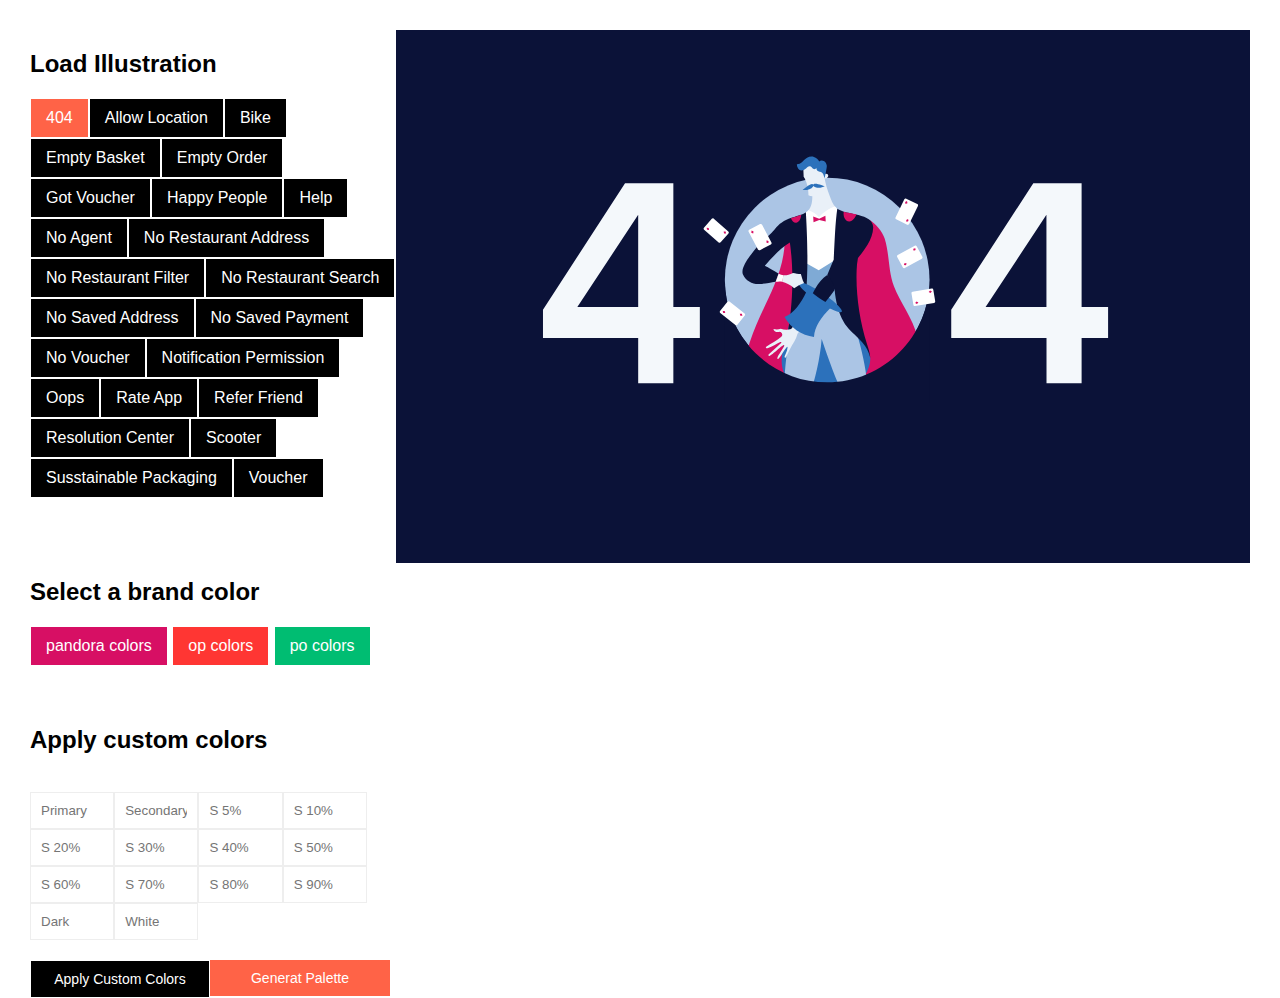
==== commit 2a35dd6b: "refactors the code" ====
--- a/index.html
+++ b/index.html
@@ -13,30 +13,31 @@
 
         <div class="control">
 
-        <div class="illustrations-buttons-wrapper">
+        <div id="illu-btns" class="illustrations-buttons-wrapper">
             <h2>Load Illustration</h2>
-            <button id="404-btn">404</button>
-            <button id="no-retaurant-btn">No Restaurant</button>
-            <button id="oops-btn">opps</button>
-            <button id="compass-btn">compass</button>
-            <button id="cat-couch-btn">couch</button>
-            <button id="voucher-btn">voucher</button>
-            <button id="credit-card-btn">credit card</button>
-            <button id="no-address-btn">no address</button>
-            <button id="search-btn">search</button>
-            <button id="space-man-btn">space man</button>
-            <button id="calling-btn">calling</button>
-            <button id="celebrating-btn">celebrating</button>
-            <button id="rider-btn">rider</button>
-            <button id="pool-btn">pool</button>
-            <button id="chess-btn">chess</button>
-            <button id="pumping-btn">pumping</button>
-            <button id="ice-cream-btn">ice cream</button>
-            <button id="gift-btn">gift</button>
-            <button id="motor-btn">motor</button>
-            <button id="net-btn">net</button>
-            <button id="delivery-btn">delivery</button>
-            <button id="empty-order-btn">empty order</button>
+            <button id="404-btn" class="active">404</button>
+            <button id="allow-location-btn">Allow Location</button>
+            <button id="bike-btn">Bike</button>
+            <button id="empty-basket-btn">Empty Basket</button>
+            <button id="empty-order-btn">Empty Order</button>
+            <button id="got-voucher-btn">Got Voucher</button>
+            <button id="happy-people-btn">Happy People</button>
+            <button id="help-btn">Help</button>
+            <button id="no-agent-btn">No Agent</button>
+            <button id="no-restaurant-address-btn">No Restaurant Address</button>
+            <button id="no-restaurant-filter-btn">No Restaurant Filter</button>
+            <button id="no-restaurant-search-btn">No Restaurant Search</button>
+            <button id="no-saved-address-btn">No Saved Address</button>
+            <button id="no-saved-payment-btn">No Saved Payment</button>
+            <button id="no-voucher-btn">No Voucher</button>
+            <button id="notification-permission-btn">Notification Permission</button>
+            <button id="oops-btn">Oops</button>
+            <button id="rate-app-btn">Rate App</button>
+            <button id="refer-friend-btn">Refer Friend</button>
+            <button id="resolution-center-btn">Resolution Center</button>
+            <button id="scooter-btn">Scooter</button>
+            <button id="susstainable-packaging-btn">Susstainable Packaging</button>
+            <button id="voucher-btn">Voucher</button>
         </div>
 
         <div class="colors-buttons-wrapper">
@@ -50,32 +51,37 @@
             <h2>Apply custom colors</h2>
 
 
-            <div>
+            <!-- <div>
                 <button id="dummyfillers">test color value</button>
                 <button id="cleardummyfillers">clear color value</button>
-            </div>
+            </div> -->
 
             <br>
 
 
-            <input id="input-brand-color" type="text" placeholder="Brand">
-            <input id="input-secondary-color" type="text" placeholder="Secondary">
-            <input id="input-secondary-color-5" type="text" placeholder="Secondary 5%">
-            <input id="input-secondary-color-10" type="text" placeholder="Secondary 10%">
-            <input id="input-secondary-color-20" type="text" placeholder="Secondary 20%">
-            <input id="input-secondary-color-30" type="text" placeholder="Secondary 30%">
-            <input id="input-secondary-color-40" type="text" placeholder="Secondary 40%">
-            <input id="input-secondary-color-50" type="text" placeholder="Secondary 50%">
-            <input id="input-secondary-color-60" type="text" placeholder="Secondary 60%">
-            <input id="input-secondary-color-70" type="text" placeholder="Secondary 70%">
-            <input id="input-secondary-color-80" type="text" placeholder="Secondary 80%">
-            <input id="input-dark-color" type="text" placeholder="Dark color">
-            <input id="input-white-color" type="text" placeholder="White color">
+            <div class="inputs-wraps">
 
-            <br>
-            <br>
-            <button id="apply-custom-color">Apply Custom Colors</button>
-            <button id="genrate-color-palette">Generat Palette</button>
+                <input class="brand-primary" type="text" placeholder="Primary">
+                <input class="brand-secondary" type="text" placeholder="Secondary">
+                <input class="brand-secondary-five" type="text" placeholder="S 5%">
+                <input class="brand-secondary-10" type="text" placeholder="S 10%">
+                <input class="brand-secondary-20" type="text" placeholder="S 20%">
+                <input class="brand-secondary-30" type="text" placeholder="S 30%">
+                <input class="brand-secondary-40" type="text" placeholder="S 40%">
+                <input class="brand-secondary-50" type="text" placeholder="S 50%">
+                <input class="brand-secondary-60" type="text" placeholder="S 60%">
+                <input class="brand-secondary-70" type="text" placeholder="S 70%">
+                <input class="brand-secondary-80" type="text" placeholder="S 80%">
+                <input class="brand-secondary-90" type="text" placeholder="S 90%">
+                <input class="brand-dark" type="text" placeholder="Dark">
+                <input class="brand-white" type="text" placeholder="White">
+            </div>
+
+
+            <div class="btn-wraps">
+                <button id="apply-custom-color">Apply Custom Colors</button>
+                <button id="genrate-color-palette">Generat Palette</button>
+            </div>
         </div>
 
         <div id="color-palette-wrapper">
@@ -85,95 +91,99 @@
     </div>
 
         <div id="svg-wrapper">
-            <div id="not-found" class="illu not-found">
-                <svg id="Layer_1" xmlns="http://www.w3.org/2000/svg" viewBox="0 0 1280 800"><style>.one404{fill:#0b1238}.two404{fill:#F4F8FB}.three404{fill:#e9f0f8}.four404{fill:#d70f64}.five404{fill:#2c71bb}.six404{fill:#fff}#seven404{fill:#ABC5E5}.eight404{fill:#ABC5E5}</style><path class="one404" d="M0-.5h1280v800H0z"/><path class="two404" d="M116.5 544.9v-52.8L270 255.7h90.3v231.5h49.5v57.7h-49.5v84.5h-65.7v-84.5H116.5zm64.2-57.7h113.8V314.6L180.7 487.2zM879.8 544.9v-52.8l153.5-236.4h90.3v231.5h49.5v57.7h-49.5v84.5h-65.7v-84.5H879.8zm64.3-57.7h113.8V314.6L944.1 487.2z"/><circle id="seven404" cx="648" cy="436.5" r="191.4"/><path class="three404" d="M603.4 228.8c0 4.3.5 10.1.5 14.5 6 8.6 9.2 23.4 9 34.7 2.1 1 4.6 1.7 7.2 1.9 0 14-3.1 22-8.4 27.2l20.2 26.4 32.9-31.8c-6.7-6.4-9.6-15.3-13.5-25.7-3.6-9.6-6.4-19.2-8.2-29.2 8.2.3 9.7-11.2-.1-8.7L617.9 215l-14.5 13.8z"/><path class="four404" d="M480.9 654.1c5.1-46.1 16.8-91.4 34.6-133.6 10.6-25.3 23.4-49.5 33.8-75 10.4-25.4 18.6-52.6 19.2-80.5l157.6-41.3c12.4 7 25 22 29.2 35.3 9.1 28.9 6.5 59.7 17.3 89 10.3 27.8 36.8 62.8 42.8 92l-78.8 114-255.7.1z"/><path class="five404" d="M728.5 582.5c.5 12.7-6.7 32.2-18.4 42.5 0 0-47.9 35.1-113.3 11.1-40.3-14.8-37.1-52.9-28.8-79.8 5.2-16.7 9.3-40.7 9.3-40.7h119l27.8 50.4 4.4 16.5z"/><path class="eight404" d="M687.2 470.6l-100.2-5-5.9 39.4c-6.8 50.1-12.9 95.7-15.3 151l47.4 2.2c12.4-35.7 21.3-74.7 24.3-111.2 12.3 36.5 27.8 80.3 44.1 111.9l40.8-8.5c3.2-56.3-24.4-124.5-35.2-179.8z"/><path class="six404" d="M662.5 299c-10.8 3.6-23.6 11.5-29.8 20.4-4.6-6.4-12.3-11-19.9-13.4-3 3.3-6.7 5.5-11.3 7.8l-14.4 130.4 91.4 10 8.3-132.3s-21.4-19.3-24.3-22.9z"/><path class="no-res-6" d="M596.4 398.2l35.7 20.1 41.2-25.7 28.7 87.8c-77.6 20.1-115.4 5-115.4 5l9.8-87.2z"/><path class="one404" d="M608 310.1c-8.7 6.1-23.5 8.4-37.2 14.5-5 2.2-10.5 6.3-14.6 10.1-5 4.7-7.5 9.3-12.6 13.8-17.1 15.2-25.3 22.7-40.9 44.2-5.4 7.4-16.2 23.5-12.5 33.2 4.8 12.2 17.5 18.2 28.6 18.4 9.9.2 22.1-2.9 32.7-4.4 2-5 3.8-10.1 5.5-15.2-.6-.3-1.2-.7-1.9-1.1-5.6-3.4-13.5-7.3-19-11-1.6-1.1-3.2-2-4.9-2.8 15.2-16.9 27.8-31.1 46.8-43.2 0 0 12.4 71.1-2.9 162.4 2.2 12.3 17.6 5.1 21.2-4.6 19.9-52.6 14.8-163.4 11.7-214.3z"/><path class="five404" d="M647.2 222.9c-.4-3.3-2-6.6-4.8-8.4-2.8-1.8-7-2-9.4.4-1.8-4-5.5-7.3-9.8-8.5s-9.1-.5-12.9 1.7c-3.7 2.1-6.4 5.5-9.6 8.1-2.7 2.2-6.1 3.9-9.5 3.7 0 2.9.8 5.7 2.4 8.2 3.6 5.7 10.4 3.6 14.7-.1 2-1.7 3.9-3.8 6.6-4.2 3.3-.4 3.9 1.6 5.5 3.9 1.3 1.7 4 1.8 5.9.8.8-.4 1.5-1 2.2-1.7l-.3 1.3c-.1 1.2.1 2.5 1 3.4 2.6 2.8 6.9 1.7 9.7 4.6 2.4 2.5 3.1 6 4.1 10.3.8-3.1 4.6-20.2 4.2-23.5zM621.9 258.4c-2.9-5.4-19.2 9.8-19.7 9.8 6.5.9 15.6-.7 19.5-6.5.3-.4.4-.8.5-1.2.2.5.6.9 1.1 1.2 5.7 4.2 14.8 2.6 20.6-.4-.6.2-20.6-8.3-22-2.9z"/><path class="three404" d="M580.4 528.4c-6.1 2.2-13.3 1.8-19.3-.5-4.7 1.3-8.9 1.6-13.6.2.1 1.9 1.5 3.7 3.2 4.6 1.9 1.1 5.9 1.8 8.6.4.7-.1 1.2.4 1.8.7.1.1.2.1.4.2 3.2 1.9 3.5 6.3.7 8.7-8.4 7.3-19.1 12.4-28.2 18.6-1.4 1-.6 2.2.4 2.6 1 .4 2.1 0 3.1-.4 8-3.1 15.2-7.5 22.9-11.3.7-.3 1.5 0 1.8.7.2.5.1 1-.3 1.4-7.7 7.3-15.9 14.2-23.5 21.5-.5.5-.3 1.6.1 2.1.3.4 1.2.8 1.6.7 2-.4 7.9-5.7 9.5-6.9 7.2-5.6 9-8.4 16.9-13.4.3-.2.8-.2 1.1.1.6.8-.2 2.3-.2 2.3-2.6 4.3-5.2 7.9-7.6 12.3-2.1 3.6-3.8 5.1-4.9 8.7-.2.6-.1 1.9.4 2.2.6.3 2.1-.7 2.6-1.2 6.1-7.1 8.7-14.8 14.9-21 .7-.7 1.5.4 1.5.4.9 1.4-.2 3.2-.8 4.8-1.3 3.4-3.4 8.5-4.6 11.4-.3.7-.4 1.5-.5 2.2-.1 1.6 2.2 2.1 2.8.6 4.6-10.6 9.6-19.8 15.5-29.6 2.7-4.4 4.7-9.2 6-14.2 3.3-5 7.1-9.9 11.2-14.7l-11.5-8.7c-4 5-7.9 9.9-12 14.5z"/><path class="one404" d="M705.4 395.5c6.4-8 13.3-17.1 18.3-25.5 5.8-9.7 10-20.6 10.2-31.8.4-26.9-50.3-22.6-67.2-34.9-3.7 25.3-4.8 59.2-6.4 88l-.3 7c-3.9 8.9-7.8 18.4-12.1 29-9.4 6.1-16.4 15.1-21.9 24.8-1.8 3.1-3.4 6.3-4.9 9.5 2.9 2.3 13.7 10.6 23.8 16.1.3-.4.7-.8 1-1.3 5.7-6.9 10.9-14 16.1-21.2 1.8 21 6.9 41.8 16.7 59.6 13.6 24.6 43.2 34.7 49.9 67.8-.4-9.1-3.5-17.8-6.3-26.5-13.7-43.1-21-92.3-19.3-137.4.2-7.8.7-15.6 2.4-23.2z"/><path class="five404" d="M675.2 496.1c-2.8 3.9-23.1-5-45.3-20-22.3-15-38-30.4-35.2-34.3s23.1 5 45.3 20c22.2 15 37.9 30.3 35.2 34.3z"/><path class="five404" d="M657.1 485.7L634 470.1l-23.1-15.6c-10.2 22.3-22.4 42.4-43 51.3 5.8 10 13.7 18.6 23.1 25.1 9.6 6.3 20.5 10.5 32.2 12.2 1.2-21.9 16.2-40.2 33.9-57.4z"/><path class="four404" d="M689.3 327c6.3.1 11.1-6.8 13.6-13.2-8.4-1.8-17.1-3.1-23.9-5-1.6 7.1 1.4 18 10.3 18.2zM580.3 320.9c1.6 5 6.4 9.6 10.1 8.5 6.1-1.8 8.7-8.5 9.1-15-5.6 2.1-12.1 3.9-19.2 6.5z"/><path class="three404" d="M604.6 442.2c-3.4-5.4-4-11.2-6-16.8-4.3-.2-10.8-1.2-14.7-2-6.9 3.3-12.4 4.9-17.9 4.3-.7 4.1-1.4 8.1-2.3 12.1 7.2 1.7 16.6 6.6 22.4 12.2 5.7-4 12-7.3 18.5-9.8z"/><path class="six404" d="M557.1 424.7c-1.7 5.1-3.6 10.2-5.5 15.2 2.4-.3 4.7-.6 7-.7 1.5-.1 3.3.1 5.2.6.8-4 1.6-8.1 2.3-12.1-3-.4-5.9-1.3-9-3z"/><path class="four404" d="M645.1 327.5l-.5-11.2-11.6 5.6-11.3-3.8.7 10.4 10.7-4.2z"/><path class="six404" d="M542.5 370.1l-20.3 10.7c-1.3.7-3 .2-3.7-1.2L501 346.4c-.7-1.3-.2-3 1.2-3.7l20.3-10.7c1.3-.7 3-.2 3.7 1.2l17.4 33.3c.8 1.3.2 2.9-1.1 3.6z"/><path class="four404" d="M509.5 349.7l-3.6-1.6.7-4 3.6 1.7zM537.8 368.1l-3.7-1.7.7-3.9 3.6 1.6z"/><path class="six404" d="M754.6 428.8L744 409.4c-.7-1.3-.2-2.9 1-3.6l31.8-17.4c1.3-.7 2.9-.2 3.6 1l10.6 19.4c.7 1.3.2 2.9-1 3.6l-31.8 17.4c-1.3.7-2.9.3-3.6-1z"/><path class="four404" d="M773.6 396.6l1.6-3.5 3.8.6-1.6 3.5zM756.5 424.2l1.5-3.5 3.8.5-1.5 3.6z"/><g><path class="six404" d="M417.5 338.8l14.6-16.6c1-1.1 2.6-1.2 3.7-.2l27.2 23.9c1.1 1 1.2 2.6.2 3.7l-14.6 16.6c-1 1.1-2.6 1.2-3.7.2l-27.2-23.9c-1-1-1.1-2.6-.2-3.7z"/><path class="four404" d="M454.3 345.7l3.8.2.8 3.8-3.9-.3zM422.5 339l3.8.2.8 3.8-3.8-.3z"/></g><g><path class="six404" d="M797.5 333.2l-20.6-10.1c-1.4-.7-1.9-2.3-1.3-3.7l16.5-33.8c.7-1.4 2.3-1.9 3.7-1.3l20.6 10.1c1.4.7 1.9 2.3 1.3 3.7L801.2 332c-.7 1.3-2.3 1.9-3.7 1.2z"/><path class="four404" d="M794.4 294.6l-.8-3.9 3.6-1.8.8 3.9zM796.4 328.2l-.8-3.9 3.6-1.8.7 3.9z"/></g><path class="one404" d="M456.6 436.5c0 105.7 85.7 191.4 191.4 191.4s191.4-85.7 191.4-191.4v230H456.6v-230z"/><g><path class="six404" d="M447.5 494.5l13.8-17.3c.9-1.1 2.6-1.3 3.7-.4l28.3 22.6c1.1.9 1.3 2.6.4 3.7l-13.8 17.3c-.9 1.1-2.6 1.3-3.7.4l-28.3-22.6c-1.1-.9-1.3-2.5-.4-3.7z"/><path class="four404" d="M484.5 499.8h3.9l.9 3.8-3.8-.1zM452.5 494.5l3.9.1.9 3.7-3.8-.1z"/></g><g><path class="six404" d="M809.1 483.2l-3.6-21.8c-.2-1.4.7-2.8 2.2-3l35.7-5.9c1.4-.2 2.8.7 3 2.2l3.6 21.8c.2 1.4-.7 2.8-2.2 3l-35.7 5.9c-1.4.2-2.8-.8-3-2.2z"/><path class="four404" d="M837.7 459.2l2.7-2.8 3.4 1.8-2.7 2.8zM812.4 479.5l2.6-2.8 3.4 1.8-2.6 2.8z"/></g></svg>
+            
+            <!-- 404 page -->
+            <div id="404" class="illu">
+                <svg xmlns="http://www.w3.org/2000/svg" viewBox="0 0 1280 800"><path class="brand-dark" d="M0 0h1280v799H0z"/><path class="brand-secondary-five" d="M220.3 461.5v-42.3l123-189.5h72.4v185.5h39.7v46.3h-39.7v67.8H363v-67.8H220.3zm51.5-46.2H363V276.9l-91.2 138.4zM832.2 461.5v-42.3l123-189.5h72.4v185.5h39.7v46.3h-39.7v67.8H975v-67.8H832.2zm51.5-46.2h91.2V276.9l-91.2 138.4z"/><circle class="brand-secondary-40" cx="646.3" cy="374.7" r="153.4"/><path class="brand-secondary-10" d="M610.6 208.2c0 3.5.4 8.1.4 11.6 4.8 6.9 7.4 18.8 7.2 27.8 1.6.8 3.7 1.3 5.8 1.5 0 11.2-2.5 17.6-6.7 21.8l16.2 21.2 26.4-25.5c-5.3-5.2-7.7-12.3-10.8-20.6-2.9-7.7-5.2-15.4-6.6-23.4 6.6.2 7.8-9-.1-7l-20.1-18.5-11.7 11.1z"/><path class="brand-primary" d="M512.4 549c4.1-37 13.5-73.3 27.7-107.1 8.5-20.3 18.8-39.7 27.1-60.1 8.4-20.4 14.9-42.2 15.4-64.5l126.4-33c9.9 5.6 20.1 17.6 23.4 28.3 7.3 23.2 5.2 47.8 13.9 71.4 8.2 22.3 29.5 50.3 34.3 73.7L717.4 549h-205z"/><path class="brand-secondary" d="M710.9 491.7c.4 10.2-5.4 25.8-14.7 34.1 0 0-38.4 28.2-90.8 8.9-32.3-11.9-29.8-42.4-23.1-64 4.1-13.4 7.5-32.6 7.5-32.6h95.4l22.3 40.4 3.4 13.2z"/><path class="brand-secondary-40" d="M677.8 402l-80.3-4-4.8 31.6c-5.4 40.2-10.3 76.7-12.2 121l38 1.7c9.9-28.6 17.1-59.9 19.5-89.2 9.9 29.3 22.3 64.4 35.3 89.7L706 546c2.6-45-19.6-99.7-28.2-144z"/><path class="brand-white" d="M657.9 264.4c-8.7 2.9-18.9 9.2-23.9 16.4-3.7-5.1-9.8-8.8-16-10.8-2.4 2.7-5.3 4.4-9 6.2l-11.5 104.5 73.3 8 6.6-106c.1.1-17.1-15.4-19.5-18.3z"/><path class="brand-secondary-60" d="M605 343.9l28.6 16.1 33-20.6 23 70.4c-62.2 16.1-92.5 4-92.5 4l7.9-69.9z"/><path class="brand-dark" d="M614.3 273.3c-7 4.9-18.9 6.7-29.8 11.6-4 1.8-8.4 5-11.7 8.1-4 3.7-6 7.5-10.1 11.1-13.7 12.2-20.3 18.2-32.8 35.4-4.3 5.9-13 18.9-10 26.6 3.8 9.8 14 14.6 22.9 14.7 7.9.1 17.7-2.3 26.2-3.5 1.6-4 3.1-8.1 4.4-12.2-.5-.3-1-.5-1.5-.9-4.5-2.8-10.8-5.8-15.2-8.8-1.3-.8-2.6-1.6-3.9-2.2 12.2-13.5 22.3-24.9 37.5-34.6 0 0 9.9 57-2.3 130.2 1.8 9.9 14.1 4.1 17-3.7 15.8-42.1 11.7-130.9 9.3-171.8z"/><path class="brand-secondary" d="M645.7 203.4c-.3-2.6-1.6-5.3-3.9-6.7-2.3-1.4-5.6-1.6-7.5.3-1.4-3.2-4.4-5.8-7.9-6.8s-7.3-.4-10.3 1.4c-2.9 1.7-5.1 4.4-7.7 6.5-2.1 1.7-4.9 3.1-7.6 3 0 2.3.7 4.6 1.9 6.6 2.9 4.6 8.3 2.9 11.8-.1 1.6-1.4 3.1-3.1 5.3-3.3 2.7-.3 3.1 1.3 4.4 3.1 1 1.4 3.2 1.5 4.7.7.7-.3 1.2-.8 1.7-1.3-.1.4-.2.7-.2 1.1-.1 1 .1 2 .8 2.7 2.1 2.2 5.5 1.3 7.8 3.7 1.9 2 2.5 4.8 3.3 8.3.7-2.8 3.7-16.5 3.4-19.2zM625.4 231.9c-2.3-4.3-15.4 7.8-15.8 7.9 5.2.7 12.5-.6 15.6-5.2.2-.3.3-.6.4-1 .2.4.5.7.8 1 4.5 3.3 11.9 2.1 16.5-.3-.3.1-16.3-6.8-17.5-2.4z"/><path class="brand-secondary-10" d="M592.2 448.3c-4.9 1.7-10.6 1.5-15.5-.4-3.8 1-7.1 1.2-10.9.2.1 1.5 1.2 2.9 2.5 3.7 1.5.9 4.8 1.4 6.9.3.5 0 .9.3 1.4.6.1.1.2.1.3.2 2.5 1.5 2.8 5 .6 7-6.7 5.8-15.3 9.9-22.6 14.9-1.1.8-.5 1.8.3 2.1.8.3 1.7 0 2.5-.3 6.4-2.5 12.2-6 18.4-9 .5-.3 1.2 0 1.4.5.2.4.1.8-.2 1.1-6.1 5.8-12.7 11.4-18.9 17.2-.4.4-.2 1.3.1 1.7.2.3.9.6 1.3.5 1.6-.3 6.3-4.5 7.6-5.5 5.8-4.5 7.2-6.7 13.5-10.8.3-.2.7-.1.9.1.5.6-.2 1.8-.2 1.8-2.1 3.4-4.1 6.4-6.1 9.9-1.7 2.9-3 4.1-3.9 7-.1.4-.1 1.6.3 1.8.5.3 1.7-.6 2.1-1 4.9-5.7 6.9-11.9 11.9-16.9.5-.5 1.2.3 1.2.3.7 1.1-.1 2.6-.6 3.8-1.1 2.7-2.7 6.8-3.7 9.1-.2.6-.4 1.2-.4 1.8 0 1.3 1.7 1.6 2.2.5 3.7-8.5 7.7-15.9 12.4-23.7 2.2-3.5 3.8-7.4 4.8-11.4 2.7-4 5.7-8 8.9-11.8l-9.3-7c-2.8 4.1-5.9 8-9.2 11.7z"/><path class="brand-dark" d="M657.5 389.6c1.4 16.8 5.5 33.5 13.4 47.8 10.9 19.7 34.7 27.8 40 54.3-.3-7.3-2.8-14.3-5-21.2-11-34.5-16.8-74-15.5-110.1.2-6.2.7-12.5 2-18.6 5.1-6.4 10.6-13.7 14.6-20.4 4.6-7.8 8-16.5 8.2-25.5.3-21.6-40.3-18.2-53.8-28-3 20.3-3.8 47.5-5.1 70.6-.1 1.9-.2 3.7-.2 5.6-3.1 7.2-6.3 14.8-9.7 23.2l11.1 22.3z"/><path class="brand-secondary" d="M639.9 394.9c-17.8-12-34.1-19.2-36.3-16.1-1.4 2 3.1 7.6 11 14.5-7.8 16.1-17.3 30.4-32.4 36.9 4.6 8 11 14.9 18.5 20.1 7.7 5 16.5 8.4 25.8 9.8.9-16.2 11.2-29.9 23.9-42.7 9.4 4.8 16.4 6.9 17.8 5 2.2-3.2-10.5-15.5-28.3-27.5z"/><path class="brand-dark" d="M646.3 367.2c-7.5 4.9-13.2 12.1-17.6 19.9-1.4 2.5-2.7 5-4 7.6 2.3 1.8 11 8.5 19 12.9.3-.3.6-.7.8-1 4.5-5.5 8.8-11.2 12.9-17l-2.9-11.5-8.2-10.9z"/><path class="brand-primary" d="M679.4 286.9c5 .1 8.9-5.4 10.9-10.6-6.7-1.5-13.7-2.5-19.2-4-1.2 5.6 1.3 14.4 8.3 14.6zM592 282c1.3 4 5.1 7.7 8.1 6.8 4.9-1.4 6.9-6.8 7.3-12-4.4 1.7-9.6 3.1-15.4 5.2z"/><path class="brand-secondary-10" d="M611.6 379.2c-2.7-4.3-3.2-9-4.8-13.5-3.5-.2-8.6-1-11.8-1.6-5.5 2.6-10 3.9-14.4 3.4-.5 3.3-1.1 6.5-1.8 9.7 5.7 1.3 13.3 5.3 18 9.8 4.5-3.2 9.5-5.8 14.8-7.8z"/><path class="brand-white" d="M573.5 365.2c-1.4 4.1-2.9 8.2-4.4 12.2 1.9-.3 3.8-.5 5.6-.6 1.2-.1 2.6.1 4.2.5.7-3.2 1.3-6.5 1.8-9.7-2.4-.3-4.7-1-7.2-2.4z"/><path class="brand-primary" d="M644.1 287.2l-.5-8.9-9.3 4.5-9-3.1.5 8.4 8.6-3.4z"/><path class="brand-white" d="M561.8 321.5l-16.3 8.5c-1.1.6-2.4.1-3-.9l-14-26.7c-.6-1.1-.1-2.4.9-3l16.3-8.5c1.1-.6 2.4-.1 3 .9l14 26.7c.6 1.1.2 2.4-.9 3z"/><path class="brand-primary" d="M535.4 305.1l-2.9-1.3.5-3.2 2.9 1.4zM558 319.8l-2.9-1.4.5-3.1 2.9 1.3z"/><path class="brand-white" d="M759.7 355.9l-8.5-15.6c-.6-1-.2-2.3.8-2.9l25.5-14c1-.6 2.3-.2 2.9.8l8.5 15.6c.6 1 .2 2.3-.8 2.9l-25.5 14c-1.1.6-2.4.3-2.9-.8z"/><path class="brand-primary" d="M774.9 330.2l1.3-2.9 3 .5-1.2 2.8zM761.2 352.2l1.2-2.8 3.1.5-1.3 2.8z"/><path class="brand-white" d="M461.6 296.3l11.7-13.3c.8-.9 2.1-1 3-.2l21.8 19.1c.9.8 1 2.1.2 3l-11.7 13.3c-.8.9-2.1 1-3 .2l-21.8-19.1c-.9-.8-1-2.1-.2-3z"/><path class="brand-primary" d="M491.1 301.9l3 .2.6 3-3-.2zM465.6 296.5l3.1.2.6 3-3.1-.2z"/><path class="brand-white" d="M766.2 291.9l-16.5-8.1c-1.1-.5-1.5-1.8-1-2.9l13.2-27.1c.5-1.1 1.8-1.5 2.9-1l16.5 8.1c1.1.5 1.5 1.8 1 2.9l-13.2 27.1c-.5 1.1-1.8 1.5-2.9 1z"/><path class="brand-primary" d="M763.7 260.9l-.6-3.1 2.8-1.5.7 3.2zM765.3 287.8l-.6-3.1 2.8-1.4.6 3.1z"/><path class="brand-dark" d="M492.9 374.7c0 84.7 68.7 153.4 153.4 153.4s153.4-68.7 153.4-153.4V559H492.9V374.7z"/><path class="brand-white" d="M485.7 421.1l11.1-13.9c.7-.9 2.1-1.1 3-.3l22.7 18.1c.9.7 1.1 2.1.3 3l-11.1 13.9c-.7.9-2.1 1.1-3 .3L486 424.1c-.9-.7-1.1-2-.3-3z"/><path class="brand-primary" d="M515.3 425.3l3.1.1.8 3-3.1-.1zM489.7 421.1l3 .1.8 3-3.1-.1z"/><path class="brand-white" d="M775.5 412.1l-2.9-17.5c-.2-1.2.6-2.2 1.7-2.4l28.6-4.7c1.2-.2 2.2.6 2.4 1.7l2.9 17.5c.2 1.2-.6 2.2-1.7 2.4l-28.6 4.7c-1.2.2-2.3-.6-2.4-1.7z"/><path class="brand-primary" d="M798.4 392.8l2.1-2.2 2.8 1.4-2.2 2.3zM778.1 409.1l2.1-2.2 2.8 1.4-2.2 2.2z"/></svg>
             </div>
 
-            <div id="no-restaurant" class="illu no-restaurant hidden">
-                <svg id="Layer_1" xmlns="http://www.w3.org/2000/svg" xmlns:xlink="http://www.w3.org/1999/xlink" viewBox="0 0 800 800"><style>.no-res-1{fill:#0b1238}.no-res-2{fill:#2c71bb}.no-res-3{fill:#ABC5E5}.no-res-4{fill:#D4E3F0}.no-res-5{fill:#d70f64}.no-res-6{fill:#7faad5}.no-res-7{fill:#fff}.noResBG{fill:#e9f0f8}#bellybutton{fill:#ABC5E5}</style><path class="noResBG" d="M738 582.4c34.6-38.3 63.5-92.9 30.6-142-26.9-40.2-77.5-57.3-106-97.1-28.8-40.3-3.4-121.4-28.2-163.5-24.4-41.3-94.8-23.6-132.7-47.5-40.2-25.3-75.1-76.6-125.8-76.7-55-.1-71.6 46.3-86.5 91.2C251.6 260.3 158 281.8 76 351.6c-92.1 78.4-65 173 21.2 239.7l640.8-8.9z"/><path class="no-res-1" d="M673 587c-17.4-38.9 6.1-108.8-1-146.3-9.1-48-42.7-68.4-81.4-84.3-49.5-20.3-57.2-61.8-97-91.2-47.1-34.9-107.1 7.5-156.5 6.7-44-.7-84.7-41.4-119 .3-34.6 42.1-4.3 110.6 1.4 157.7C228 500.4 156 500 141 563l236 133 296-109z"/><path class="no-res-2" d="M337.3 542.5c-6 .9-13.1 16.3-16.9 20.3-8.3 8.6-17.6 3.1-14.9-8.1 1.8-7.7 14.4-17.1 6.9-25.4-6.2-6.9-14.1 3.7-20.4 6-6 2.1-15.6 3.5-20.6-1.5-7.7-7.7 2-15 6.4-21.1 3.5-4.8 6.4-15.2-2.8-16-3.3-.3-8 3.8-11 5-5.3 1.9-11.5 3.1-17.2 1.9-7.9-1.6-15.4-7.3-10-15.7 3.3-5.1 19.7-8.7 16.3-16.9-3-7.4-15.2-1.4-20.3-.4-9.9 1.9-20.9 1.4-29.3-4.7-21.4-15.6 21.7-16.3 9.3-30.3-4.3-4.9-17.1-2.1-23.1-2.8-5.9-.7-21.5-2.8-23.8-10-2.8-8.8 14.1-10.9 19.7-12.9 6.2-2.2 16.9-9.1 4.9-13.5-9.2-3.3-51 6.4-48-14.7 1.3-9.3 12.9-8.8 19.6-9.5 7.5-.8 19.6-8 6.8-13.2-9-3.7-46 3.1-40.9-18.1 2.6-10.9 15.4-5.5 22.7-8.2 15.9-5.9-3.2-11.1-9.2-13-7.1-2.2-17.3-6.4-21.3-13.4-6.8-11.7 3.5-12.3 11.9-12.8 6.4-.3 19.4-3.8 10.4-11.2-6.6-5.4-18.6-3.1-25.2-8.9-9-7.9 2-12.9 9.4-13.3 11.4-.7 16.6-3.9 5.4-11.7-7.3-5.1-14.4-9.6-15.7-19.4-1.3-10.1 5.5-15.2 15.3-12.6 9.7 2.6 11.7 11.1 16.2 18.8 6.6 11.4 10.8 6.1 15.8-3.1 3.7-6.8 6.5-15 14.4-8 7.5 6.7 5 15.2 3.6 23.6-.9 5.6-.7 16.9 8 13.7 7.6-2.9 5.3-21.5 17.7-17.9 16.8 4.8-4.6 36.1 11.3 42.2 9.6 3.7 8.7-9.7 14.8-13.2 13.5-7.6 15.3 8.1 12.3 17.1-2.7 8-9.8 20.4-.7 27.1 8.8 6.5 12.2-2.4 15.6-8.8 3.3-6 8.1-12.1 15.2-6.2 8.7 7.3.5 17.8-2.6 25.3-2 4.9-3.5 14.8 4.9 14.2l105.2 106-46.1 95.3z"/><path class="no-res-3" d="M500.9 555.7c7.4.9 14.1 11.2 16.8 16.5 2.9 5.5 6.9 13 13.7 8.1 7.9-5.7 4-18.8 1.4-25.8-2.4-6.3-6.8-14.4-2.7-21 4.5-7.3 10.2-4.2 14.1 1.4 6.4 9.3 9.1 32.3 26.5 22.2 14.6-8.5-5.6-25-10.6-33.2-2.3-3.9-7.4-14.5-1.5-17.8 5.3-3 20.3 12.6 24.9 15.2 14.5 8.5 31.6-2.2 17.6-17.1-5.4-5.7-13.9-7.2-19.3-12.8-7.2-7.3-5-16.1 6.1-14.3 12.9 2.1 30.5 22.9 43.2 11.7 18.3-16.1-15.6-25.9-22.5-33.1-6-6.3.4-10.1 7.3-8.9 8.3 1.4 15 7.6 23.8 8.1 7.1.4 15-2.1 17.6-9.4 3.9-10.7-7-15.7-15.3-18.5-5.6-1.9-20.1-6.1-8.1-11.9 7.7-3.7 19.3 1.3 27.5 1 6.4-.2 16.3-2.4 17.7-10 1.7-8.9-7.9-11.1-14.1-13-5-1.5-13.2-2-14-8.6-.9-7 7.2-9.2 12.6-9.5 9.4-.4 17.7 3.6 27.3.8 8-2.3 14.5-9.3 6.8-16.6-6.4-6-17.1-3.7-24.6-7.1-8.6-3.9-8.3-10.4.2-14.7 9.7-4.9 40.3-1.2 40.3-16.9 0-17.7-30.3-8.2-29.6-23 .9-18.4 40.4-2.8 44.2-22.9 3.7-19.7-25.6-5.3-27.3-18.3-2.3-17.6 31.7-6.3 37.7-15.9 9.2-14.8-24.2-14.1-24.5-27.5-.5-18 23.9-25.9 25.1-42.2.5-7-4-11.9-11.1-11.6-7.9.4-14.4 8.3-18.6 14.2-4.4 6.2-14.7 42.1-25.7 22.1-3.7-6.6.4-16.8-6.5-21.9-7.5-5.7-12.3 2.5-13 9.4-.7 7.7 10.8 43.4-3.3 45.3-16.3 2.2-9.4-31.7-23.1-31.5-20.3.3-1.4 39.3 0 46.9 3.7 19.6-14.9 18.3-21.1 3.2-2.1-5.1-2.1-13.4-8.1-16.2-8.3-3.9-14.5 5.4-15.9 12.5-1.7 8.5 1.4 17 5.3 24.4 3.6 6.9 10.9 16.1 5.3 24.1-13.2 18.7-22.6-24.9-35.6-22.7-20.6 3.4 4 38.8 3 48.1-1.2 11.1-11.6 5.7-16.1 0-4.6-5.9-8.6-16.3-18-10.5l-97.5 108.4 61.7 140.8z"/><path class="no-res-3" d="M473.7 336.1h80.2v94.1h-80.2z"/><ellipse class="no-res-1" cx="360.2" cy="430.2" rx="20.9" ry="69.5"/><path class="no-res-4" d="M437.8 514.4l-12.4-64.1-53.6 16.8c-3.2 11.2-8.1 21.9-13.5 32.6l79.5 14.7z"/><path class="no-res-6" d="M508.6 559.6c-6.6-22.8-20.1-44.8-29.8-67.5-21.6 9-51.1 13.9-83.3 12.3-13.1-.6-25.7-2.3-37.3-4.7-3.7 7.3-7.8 14.6-11.7 22.1-27.6 52.1-24.1 112.2-8.4 167.7l160.5 7.3c23.6-38.7 22.3-94.7 10-137.2z"/><path class="no-res-5" d="M469.3 233.9c10.8-22.3 15.5-42.9 4.9-65.2-7.2-15.1-20.4-27-26.6-42.5-4.6-11.4-2.5-11.4-16.1-9.6-9.1 1.2-16.8 3-26 .9-7.1-1.6-13.7-7.1-21.3-5.1-6.8 1.8-13.8 9.7-18.5 14.4-13.8 13.5-18 30.7-19.2 50.2-1.7 26.8 6.2 49.1 28.9 69.5l93.9-12.6z"/><path class="no-res-4" d="M435.5 247.4c-6.3-14.8-7.8-30.9-8.6-47 2.4-4.1 4.3-8.6 5.5-13.4.3.3.7.6 1.1.9 1.8 1.2 4.2 1.5 6.1.3 1.9-1.2 2.7-3.4 1.9-5.5-.8-2.1-2.7-3.5-4.9-4.1-2.4-.7-5-.2-7.4-1.1-7.4-2.7-8.2-10.4-7.2-17.1-17 5.2-36.7 8.6-52.7 2.9-.4 5.9-.3 11.5 1.2 17.4 2.1 8.7 5.1 17.3 10 24.8 5 7.5 15.1 15.2 23.7 17.8 3.9 34.1-12.4 66.3-27 99.7l50.6 21.1 22.3-73.6c-6-7-11-14.7-14.6-23.1z"/><path class="no-res-2" d="M440.6 310.2c-52.9 34.4-74.2 0-74.2 0l-24.2 38.5c2.1 16.6 12.4 25.3 21.4 38.1 9 12.8 11.3 31.3 12.1 46.5.6 12.1-1 23.2-4 33.7 20.1-4.6 41.1-5.9 61.6-3.6l7.3-153.2z"/><path class="no-res-5" d="M318.1 258.6c-1.1 2.4-2.3 4.8-3.5 7.2 7 2.5 14.8 3.3 22.3 2.9-.1-2.6-.1-5.2-.1-7.7 0-3.9.1-8.2.4-12.6-4-.1-9.2-.4-14.1-1.7-1.5 4-3.1 8-5 11.9z"/><path class="no-res-4" d="M358.6 204.6l-.6-9.6-25.5 10.2c-1.3 15.6-4.6 28.8-9.4 41.6 4.9 1.2 10.1 1.6 14.1 1.7.8-11.2 2.6-23.3 5.4-32.8.1-.1 12.3-10.2 16-11.1z"/><path class="no-res-2" d="M405.6 173.1c-.6 0-1.2.1-1.7.3l-19.9 3.5a6.92 6.92 0 0 0-6.1-1.4l-57.8 8.8 5.1 25.8 34.5-9.5 1.9 8.4 48.4-16h.1c8.8-2.9 5.5-20.5-4.5-19.9z"/><defs></defs><use xlink:href="#SVGID_1_" overflow="visible" fill="#7faad5"/><clipPath id="SVGID_2_"><use xlink:href="#SVGID_1_" overflow="visible"/></clipPath><g clip-path="url(#SVGID_2_)"><path class="no-res-6" d="M321.2 184.1c12.4-.7 16.8 25.1 3.5 26-12.2.8-16.5-25.3-3.5-26z"/></g><defs><path x="SVGID_3_" d="M357.1 181.7c13.7-.8 18.2 26.4 3.5 27.3-13.4.9-17.8-26.5-3.5-27.3z"/></defs><use xlink:href="#SVGID_3_!!!!" overflow="visible" fill="#7faad5"/><clipPath id="SVGID_4_"><use xlink:href="#SVGID_3_" overflow="visible"/></clipPath><g clip-path="url(#SVGID_4_)"><path class="no-res-6" d="M357.1 181.7c13.7-.8 18.2 26.4 3.5 27.3-13.4.9-17.8-26.5-3.5-27.3z"/></g><path class="no-res-4" d="M337.2 183.6l1.2 2 19.2-4.2-2.8-6.1-19.8 2.8-3.5 4.4s1.4-.3 2.8-.4c1.2-.1 2.3.5 2.9 1.5z"/><g><path class="no-res-7" d="M339.2 303.8c-.4-6.6-1-13.4-1.4-20.2-.3-4.9-.6-9.8-.7-14.8-7.5.4-15.3-.4-22.3-2.9-2.7 5.4-5.5 10.8-8.4 16.1-7.4 13.4-15.2 26.6-22.1 40-5.4 10.6-10.7 20.7-12.6 32.4-4.4 26.9 8.1 51.2 26.6 71.6 10.7-8.9 22.1-19.7 29.7-31.7-4.9 21.1-9.7 41.8-10.4 53.3 0 .3 0 .7-.1 1-1.2 24.1 17.6 45.9 41.2 51.1-12.2-43-10.1-89 1.5-132.1 4-14.9 10.5-29.8 17.2-44.7 7.2-15.9 14.7-31.8 20.1-48-16.7 16-38.1 25.4-58.3 28.9z"/></g><g><path class="no-res-5" d="M429.5 276.6c-1.3 6.1-1.5 17.3 6 20.7 0 0 6.6-15.9 14.6-26.9-3.2-3.6-6-7.4-8.6-11.4-5.3 4.8-10.7 11.4-12 17.6z"/></g><g><path class="no-res-5" d="M389.1 296.3c4.6-10.9 8.8-21.9 11.7-33-12.2 4.7-23.2 19.8-11.7 33z"/></g><g><path class="no-res-7" d="M600.7 426.3c-.6-22.2-12-43-24.9-61.2-13.8-19.4-29.8-37-38.9-59-19-.8-37.7-3.4-54.7-11.7-12.1-5.9-23.1-14.1-32-24-18.3 26.2-32.5 71.5-34.7 119.6-2.1 45.5 4.2 87.4 17.9 113.3 25.8-2.9 47.8-10.1 62.5-20.2 7.1-4.9 11.8-12.2 13.4-20.4 12.3-1.7 24.6-3.2 36.5-6.4 20.2-5.5 39.2-15.9 54.9-30zm-94.9 9.9c-.9-2.8-1.8-5.7-2.7-8.5-6.6-19.3-9.4-50.7-2.5-72.4 8.8 18.2 21.6 38.3 34.4 53-10.6 8.8-21.2 21.1-29.2 27.9z"/></g><g><path class="no-res-4" d="M479.6 468.1c-1.3-3.3-3.2-7.6-5.9-12.5-5.9 2.9-11.8 5.7-17.7 8.5.6 4.2 2 8.3 4.2 12 1.1-.9 2.4-1.7 3.7-2.3 5.1-2.4 10.4-4.2 15.7-5.7z"/></g><g><path class="no-res-5" d="M473.7 455.7c2.7 4.9 4.6 9.2 5.9 12.5 5.8-1.6 11.7-2.8 17.7-3.8-1.4-3.9-4-10.5-7.8-17.2-5 3-10.4 5.8-15.8 8.5z"/></g><g><path class="no-res-7" d="M24.5 554.1c18-16.4 40.8-34.8 65-39.9 47.5-10 39.3 53.2 82.8 51.5 41.2-1.6 84.6-45.8 121.9-1.6 15 17.8 14.9 43.1 25.3 63.7 14.2 28.2 49.7 44.7 81.6 38 41.1-8.6 66.8-48.4 105-65.1a101.6 101.6 0 0 1 68.1-4.3c11.4 3.3 22.3 8.7 34.1 9.3 25.9 1.4 46.6-19.1 68.9-31.8 21.3-12.1 47.7-17.6 71.2-10.2s42.4 29.8 40.5 53.5v127H24.5V554.1z"/></g><ellipse id="bellybutton" cx="405.6" cy="482.4" rx="1.9" ry="3.3"/></svg>
+            <div id="allow-location" class="illu hidden">
+                <svg xmlns="http://www.w3.org/2000/svg" viewBox="0 0 2500 2500"><path class="brand-secondary-10" d="M1889.9 621.9c-16-29.1-32.3-58-48.9-86.9-123.9-215.6-239.8-372.3-507.9-378.9-506.8-12.6-906.9 393.4-1007.8 867.3l1564.6-401.5z"/><path class="brand-secondary-40" d="M2114.1 1412.2c5.3-46.9 5.8-95.5 1-145.7-22.4-234.8-114.1-442.2-225.3-644.5-65.4-37.2-124.6-73.3-171.6-106.5-218.4-154.1-454.7 34.7-643.9 150-127 77.4-273.6 156.3-411.1 239.1l622.3 505.9 828.6 1.7z"/><path class="none" d="M2044.4 1640l-1639.6 54.3c127.9 254.3 369.1 438.5 694.2 452.6 377.4 16.4 795.8-185.6 954.1-520.6l-8.7 13.7z"/><path class="brand-secondary-30" d="M2053 1626.3c33.6-71.1 55.5-148.2 62.7-230.4-390.6 5.7-864.4-108.5-1153.1-279.8-148.7-88.2-244-209.7-386.5-299.4-51.5-32.4-105.8-49.8-161.2-56.1-48 100.1-82.1 207.3-100 317.5-35.2 216.9-1.7 434.4 89.8 616.2l1639.6-54.3 8.7-13.7z"/><path class="brand-secondary-10" d="M1098.9 2146.9c403.7 17.6 854.5-214.9 983.4-592.7-278.8-24.8-553-69.9-832.1-96.1-246.9-23.2-626.7-26.3-916.8 45.3 89.8 348.5 363.6 626.1 765.5 643.5z"/><path class="brand-white" d="M499.8 559.7c61.4 2 586.9 38.6 573.4-82-4.7-41.9-153-52.7-190.2-91.2-33.4-34.5-21.5-83-61.2-113.8-60.9-47.3-196.3-28.5-238-30.3l-84 317.3zM756.8 1207.4c-17.3-9.4-46.3-45.4-46.3-45.4-7.2 17.6-5.2 39.5 2 64.3 12 18.6 35.2 40.7 53.4 57.2 48.6 57.7 51.8 80.2 89.7 145.5 23.7 40.9 64 110.5 122.9 134.8a643.25 643.25 0 0 0 142.3-142l-99-46.9c-13.2 22.9-26.9 45.3-40.9 67.1-17.6-43.6-76.3-69.3-108.6-96.4-20.7-17.3-31.1-31.4-47.1-53.1l-68.4-85.1z"/><path class="brand-dark" d="M1451.2 1786.6c-3.2-19.1-6.8-38.3-9.2-57.6l-289.6 11.5c-2.9 17.5-6.5 35-10.8 52.4-24.6 99.6-47.1 249.6-35.8 354.3 118.7 4.3 241.2-12.9 358.3-48.9 8.5-103.9 4.2-208.8-12.9-311.7z"/><path class="brand-secondary-20" d="M1177.9 1148.9c-21.9 14.8-44.8 29.5-66.2 42.2-24.7 62.4-55.7 124.6-89.9 183.9l97.3 75.9a782 782 0 0 0 31.9-40.7c5.2 61.6 9.2 151.8 10.4 203 1 42.5-2 85.1-8.9 127.3 56.6 14.2 141.2 18.6 194.7 12.3 41.9-5 65.7-10.5 94.9-23.8-2.5-20.5.2-72.8 2.5-93.2l54.4-450.5-3.8-28.4c-20-12.4-31.8-17.9-49-26.8l-30-10.1-238.3 28.9z"/><path class="brand-secondary-60" d="M1215.7 1440.9a304.01 304.01 0 0 1-59.6 46.4c.5 8.9 1 17.9 1.4 26.8 27.6-15.1 52.9-33.9 75.2-56.2l-17-17z"/><path class="brand-secondary-40" d="M1514.5 1365.9l-317-123.2c8.8 132.1 17 273.9 24.4 406.1 22.1 7.5 51.9 15.2 75.1 13 72.8-7 141.4-21.9 212.8-44.7 7.7-83.7 13.8-167.8 4.7-251.2z"/><path class="brand-secondary-60" d="M1498.6 1184.5l-35.4 7c-1.9-13.5-6.4-38.1-17.1-61.3-17.5-8.9-35-17.7-51.8-27.8l-.6 1.2c20.5 10.8 32.1 36.7 38.2 56.5 4.5 14.6 6.7 28.1 7.8 36l-187.2 37c-6.3-18.5-25.5-68.5-58-95.6-7.1 4.9-14.4 9.9-21.7 14.8 14.5 9.7 28.7 28 41.3 53.2 6.4 12.7 11 24.6 13.7 32.4l-29.2 5.8c8.8 59.8 42.9 114.1 48 174.2l291.5-57.1c-2.3-60.2-33.7-116.2-39.5-176.3z"/><path class="brand-primary" d="M1197.9 1115.4c-18.2 42 31.3 72 62.2 86.5 41.6 19.5 83.3 39 124.9 58.5 16.5-45.1 41-119.1 26.9-165-26.3-46-192.3-30.3-214 20z"/><path class="brand-white" d="M1334 969l-256.9-123.4c-4.3 20.3 1.4 41.6 10.3 60.4 8.9 18.8 20.9 35.9 30.6 54.3 9.3 17.9 16.8 37.5 31.7 51 22.8 20.7 61.3 20.1 84.4.2 2.5 29.2 2.5 58.7 0 87.9 14.1 8 73.4 24.8 133.4-20.1-14.2-33-27.7-77.2-33.5-110.3z"/><path class="brand-secondary" d="M1337.7 930.5c-11.2-29.4-7.6-44.1-4.4-72l-213.6-2.8c0 23.3 14.3 46.2 29.2 61.3 6.5-9.3 17.5-15.2 28.7-15 6.5.1 11.3 3.5 13.1 9.8 1.7 5.9-2.9 16.5-8.6 24.5 12.1 34.1 49.7 55.4 86.2 55.8 30.5.4 64.1-14.9 85.8-36.2-6.8-4.6-14.3-20-16.4-25.4z"/><path class="brand-dark" d="M1399.7 822.7c-1.1-15.6-31.5-27.5-78.2-33.4l-29.1-95.8c-1.8-5.9-7.7-9.5-13.7-8.4l-3.2.6c-59.9 10.6-120.8 15-181.6 13.1-6-.2-11.2 4-12.3 9.9l-17.5 97.9c-47.3 12.5-77 28.8-75.9 44.8 1.9 27.6 95.6 43.5 209.3 35.6 113.6-7.9 204.1-36.7 202.2-64.3z"/><path class="brand-primary" d="M1321.5 789.3c-134.4 34.4-234.5 21.7-257.4 17.3-1.2 6.1-2.4 14.2-3.4 19.2 0 0 112.3 31.2 266.1-16.4-1.1-5.7-3.8-14.5-5.3-20.1z"/><path class="brand-secondary-60" d="M1311.1 1514.9l4.3 98.3 166.4-31.3v-98z"/><path class="brand-secondary" d="M1325.7 1426.2l-4.4-55.2 13.3-2.5 4.3 54.9zM1467.2 1396.6l-4.3-51.2 11.3-2.3 4.4 50.9z"/><ellipse transform="rotate(-84.12 770.43 1151.17)" class="brand-secondary" cx="770.4" cy="1151.1" rx="57.7" ry="83.1"/><ellipse transform="rotate(-84.12 770.62 1149.4)" class="brand-white" cx="770.6" cy="1149.4" rx="45" ry="67.3"/><path class="brand-secondary-40" d="M762 1150.5h22.9l-5.9 37z"/><path class="brand-primary" d="M767.9 1113.8l17 36.7H762z"/><path class="brand-secondary" d="M718.8 1104.2c-3-4.5-9.1-5.6-13.5-2.6-4.5 3-5.6 9.1-2.6 13.5l16.1-10.9z"/><path class="brand-white" d="M825.2 1292.6c-16-21.8-27.6-48.3-22.4-72 .8-6.4 7.3-24.9 10.8-30.4-1.3-12.2-1.9-27.7-3.1-40.3-.8-7.9-11.2-5.5-13.9-.5-4.2 7.7-6.1 23.3-6.6 32.1-7.3 11.7-20 21.6-33.2 26l13.6 30.8 54.8 54.3z"/></svg>
             </div>
 
-            <div id="oops" class="illu oops hidden">
-                <svg id="Layer_1" xmlns="http://www.w3.org/2000/svg" xmlns:xlink="http://www.w3.org/1999/xlink" viewBox="0 0 1280 800"><style>.oops-1{fill:#f4f8fb}.oops-2{fill:#abc5e4}.oops-3{fill:#fff}.oops-4{fill:#2c71bb}.oops-5{fill:#d4e3f0}.oops-6{fill:#95b9dd}.oops-7{fill:#0b1238}.oops-8{fill:#d70f64}.oops-9{fill:none}.bearToy{fill:#6c9bcf}</style><path class="oops-1" d="M-.8 0h1281.6v560H-.8z"/><path class="oops-2" d="M479.9 422.1l-38.8 218.4h14.4l50.3-218.4zM718.3 422.1l38.8 218.4h-14.4l-50.2-218.4z"/><path class="oops-3" d="M515.3 72.2h371.3v267.1H515.3z"/><path class="oops-4" d="M715.3 311.4c-.6-6.1-3.8-11-7.1-11s-6.5 4.9-7.1 11c-.5 5.4 1.9 9.9 5.6 10.8l-1.2 43.5c0 1.2 1.4 2.7 2.6 2.7 1.2 0 2.7-1.4 2.6-2.7l-1.2-43.5c3.8-.8 6.3-5.3 5.8-10.8z"/><path class="oops-5" d="M777 320.2l-7.9 6.1c-3.8-1.4-7.8-1.6-11.7-1.1-5.6.8-11 3-16.3 5.2-6.8 2.8-13.5 5.7-20.3 8.5.1-2.9.2-5.7.1-8.5-7.5-2-15.7-1.4-24-.2-2.3 7.9-1.8 18.8 1.2 27.7 6.5.5 14.5.2 20.5-2.2.6-2.4 1-5 1.4-7.5 16.7.1 34.1 7.2 50.4.6 7-2.8 13.8-7.2 20.3-11l8.8-20.3-22.5 2.7z"/><path class="oops-6" d="M694.9 632.1h-16.5l36.9-170.7h89.6l15.7-168.9 82.7 4.1-13.6 196.6 34.2 157.3h-17.5l-40.6-157.3h-23.1l30 138.9h-16.5l-35.6-138.9h-44.7l-40.3 157.3h-17.5L753 489.2l-20.2-5zM468.6 632.1h16.5l-36.9-170.7-105.3-168.9-82.7 4.1 13.7 196.6-34.3 157.3h17.5l40.6-157.3h23.1l-30 138.9h16.5l35.6-138.9h44.7l40.3 157.3h17.5l-34.8-161.3 20.1-5z"/><path class="oops-3" d="M684.2 586.3c-.5 3.2-1.1 6.4-1.8 9.6 3 3.1 7.6 4.8 12.1 4.7 2-.1 3.9-.5 5.7-1.3-.1-3.6 0-7.2.3-10.9-5.5.3-10.7-.6-16.3-2.1z"/><path class="oops-7" d="M682.4 595.9c0 .1 0 .1 0 0-10.2 11.3-31 17.7-41.8 27.2a6.87 6.87 0 0 0-2.4 6c1.1 7.5 15.3 6.9 20.9 5 7.9-2.6 18.5-9.3 26.3-12.2 7.8-2.9 12.3-2.8 17-7.1-1.4-4.9-2.1-10.1-2.3-15.5a15.97 15.97 0 0 1-17.7-3.4z"/><path class="oops-3" d="M713 602.9c-.5 3.4-1.1 6.8-1.8 10.2 3 2.6 7.1 4 11.2 3.8 2.3-.1 4.5-.7 6.5-1.6 0-3.5.1-7 .4-10.6-5.5.4-10.8-.4-16.3-1.8z"/><path class="oops-7" d="M711.1 613.1c-6.4 9.5-31 19.8-41.8 29.9-1.8 1.6-2.7 4-2.4 6.4 1.1 7.9 15.3 7.3 20.9 5.3 7.9-2.8 18.5-9.9 26.3-12.9 7.8-3 12.8-2.6 17-7.5-1.6-5.9-2.3-12.3-2.4-19-2 1-4.2 1.5-6.4 1.6-4.1.2-8.2-1.2-11.2-3.8z"/><path class="oops-5" d="M734.7 432.4c-17 7-36.4 15.8-48.5 22.4-2.1 43.1 5.3 87.4-2 131.5 5.6 1.5 10.8 2.4 16.1 2.1 1.1-14.4 4.9-29.7 8.5-43.6 2.1-8.1 4.5-16.4 6.5-24.9 1 27.5 1.9 55.1-2.5 82.9 5.6 1.4 10.8 2.3 16.2 1.8 1.2-14.8 4.9-30.4 8.4-44.6 6-24.3 15.2-51 11.3-75.7l-14-51.9z"/><path class="oops-7" d="M733 433.1c25.5-10.5 53-19.9 74.9-23.9l57.7 10.2 16.1-5.6c.7 12.3-2.7 27.4-10.7 36.8-11.8 13.8-30.2 19.9-48 23.9-17.4 3.9-36 7.3-54.2 8.8L733 433.1z"/><path class="oops-8" d="M854.7 705.9c5.3 1.9 23.7 7.7 25.1 14.5 1.9 8.9-13.2 8.8-18.4 9.8-17 3.2-25 21.5-43.8 19.6-17.4-1.7-22.9-23.6-40.8-15.1-5 2.4-17.3 12.8-23.2 7.9-7.3-6 3.2-13 4-19.1 1.1-8-8.9-9.9-6.7-17.6 2.3-8.2 18.1-11.5 24.8-13.2 11.1-2.9 16.6-3 26.8-.3 17.3 4.5 34.8 9 52.2 13.5z"/><path class="oops-4" d="M888.9 353.2c0-10.6.1-21.2.5-31.8.4-14.2-15.7-29.3-24.1-39.3l-38.7.1-18.1 5.8c-8.7 4.5-15.5 11.8-21.5 19.4-3.4 4.2-6.6 8.6-10 12.8 0 0 9.8 7.1 13.7 17.6 5.1-3 10.1-6.3 14.5-10.2.4 17.9.1 22-1.8 42-1.4 14.7-1 26.8 4.6 39.7 0 0 27.2 23 73.9 4.2l7-60.3z"/><path class="bearToy" d="M425.5 411.1c16.4-4.7 6-27.5 0-36.9-7.9-12.3-20.8-21.8-33.9-27.5 1.9-1.6 3.6-3.4 5.1-5.4 6.7-9 6.9-19.6 3.4-29.3 20.6-9.5-2.3-34-11.7-18-9.7-9.1-22.8-10.9-36.1-9.2-10.4.9-20.5 6.5-27.5 14.5-4.8-9.1-19.2-7.9-23.8 1-2.2 4.3-2.4 10.3.6 14.5 2.8 4 9.3 4.3 14.1 4.2-.1.7-.1 1.4-.2 2.1-.5 10.9 4.1 22 12.1 29.4-28.5 12.6-57.2 54.5-35.7 81.4 8.9 11.1 21.4 4.4 27-5.2 1.1 7.6 4.1 16.2 11.2 23.2 9.4 9.2 33.1 16.3 52.7 17.5 0 0 12.5.3 18.1-15.6.2-.7.5-1.4.6-2.1 4.9 1.8 10.6 3.1 17.1 3.2 0 0 10.7.2 15.5-12.4 1.5-3.9 1.4-7.6.5-10.9-2-7.5-8.8-12.7-16.6-12.7l7.5-5.8z"/><path class="oops-6" d="M362 327.4c-12.4 3.9-25.9 20.2-15.1 31.8 14.7 1.6 33.3-2.9 44.6-12.5.8-15.7-14.2-24.2-29.5-19.3z"/><ellipse class="oops-7" cx="382.5" cy="318.4" rx="2.1" ry="2"/><ellipse class="oops-7" cx="366.6" cy="327" rx="3" ry="3"/><ellipse class="oops-7" cx="347" cy="324.5" rx="2.1" ry="2"/><path class="oops-6" d="M414.1 388.4c-1.6-3.9-3.8-7.6-7.1-10.8-6.4-6.2-13.8-7.5-15.5-7.7-12.9-1.8-22.3 6.6-24.7 8.9-9.5 9.2-11 21.7-11.8 28.1-.6 4.9-.5 9.3-.1 13 9.1 1.6 22.9 2.7 30.7 2.7 5 0 9.7 2.6 12.2 6.8 1 1.6 1.9 3.5 2.7 5.6 8.9-7 14.1-16.9 15.8-27.7.8-6.4.2-12.9-2.2-18.9z"/><path class="oops-2" d="M758.4 423.2h21.9v-20.5H413v20.5h24.9l-43.1 242.9h16l55.9-242.9h262.9l55.9 242.9h16z"/><path class="oops-6" d="M486.4 378.5h220.4l73.5 24.2H413z"/><ellipse class="oops-1" cx="676.4" cy="390.6" rx="42.6" ry="7.5"/><ellipse class="oops-1" cx="517.4" cy="390.6" rx="42.6" ry="7.5"/><defs><path id="SVGID_1_" d="M765 717.4c-.8.5-1.4 1.2-1.4 2.1 0 .4.2.8.5 1.2.8 1 2.2 1.5 3.4 1.9 3 1 6.3 1.2 9.4.9.9-.1 1.8-.2 2.6-.4l51 12.9c2 .5 4.9.7 6.7-.5l34.4-22.3s1.1-.7 1.1-1.5-.5-9.3-.5-9.3l-108.6 7.2v9.8l1.4-2z"/></defs><use xlink:href="#SVGID_1_" overflow="visible" fill="#bfd3eb"/><clipPath id="SVGID_2_"><use xlink:href="#SVGID_1_" overflow="visible"/></clipPath><g><defs><path id="SVGID_3_" d="M800.2 685.4c3.6-2.3 16.1-3.4 18.7 1.7.2.4.2.7.2 1.1l50.6 12.7c.9.2 3.7 1.4 1.8 2.6l-34.4 22.3c-1.8 1.2-4.7 1-6.7.5l-51-12.9c-.8.2-1.7.3-2.6.4-3.1.3-6.4.1-9.4-.9-1.2-.4-2.5-.9-3.4-1.9-1.1-1.3-.3-2.5.9-3.3l35.3-22.3z"/></defs><use xlink:href="#SVGID_3_" overflow="visible" fill="#f4f8fb"/><clipPath id="SVGID_4_"><use xlink:href="#SVGID_3_" overflow="visible"/></clipPath></g><path class="oops-8" d="M838 229c3.9-2.4 6.7-8.7 7.7-13 1.6-7-3.5-11.3-8.1-15.7-5.4-5.1-.9-9.6-.8-15.7 0-6.6-6.3-7.4-11.2-9.3-5.7-2.2-6.8-7.5-11.5-10.6-5.2-3.4-11.6.3-16.5 2.4-11.7 4.8-25.7 5.4-35.5 14.2-5.3 4.8-7.1 10.6-7.3 17.6-.1 3.5.2 7-.5 10.4-.6 3.2-2.1 5.9-3 8.9-3.2 11.4 10.8 18.8 20.7 16.8l66-6"/><path class="oops-5" d="M888.9 353.2c.1 16.8.6 33.6 1.9 50.3-8.7 17.9-39.3 52.8-58.3 71.8-1.1 7.7-2.9 18-5.7 26.2-1.1 3.3-2 6.7-2.7 10.1-.7 3.7-1.8 7.6-2.5 11.2-.2.8-.9 1.3-1.8 1.2-.9-.1-1.5-.9-1.4-1.8.7-5.6 2-12.2 2.7-17.7.1-.5-.2-1.1-.6-1.3l-.3-.2c-.8-.5-1.7-.1-2 .7-2.2 6.7-4.8 13.4-7.4 19.4-.4.9-1.5 1.4-2.4 1-1-.4-1.5-1.5-1.1-2.5 2.6-6.6 5.2-13.4 7.6-20.7.2-.6 0-1.3-.6-1.6-.6-.4-1.4-.2-1.8.4-4.7 6.6-9.1 13.2-14 19.3-.6.7-1.5 1-2.4.7-.6-.2-1-.6-1.3-1.2-.4-.9-.3-1.9.3-2.6 4.8-5.9 9.5-12.3 13.2-18.7.4-.7.2-1.5-.5-1.9l-.4-.2c-.5-.3-1.2-.3-1.7.2-5.1 5.2-11.9 12-16.5 17.1-.7.8-1.7 1.1-2.7.9-.7-.1-1.3-.6-1.5-1.3-.2-.7-.1-1.5.4-2 7.4-8 9.7-10.7 16.2-18.5 9.3-12.3 3.6-13.1-4-12s-6.8-5.9-6.8-5.9c6.9 1.3 14 .8 20.7-1.4 0 0 6.2-1.8 7.2-2.7 21.7-20.1 27.9-53.4 50.3-72.8-2.7-12.7-5.9-25.9-8.3-39.1 0 .2 15.8-5.2 28.2-4.4z"/><path class="oops-9" d="M834.6 220.7c0-.1 0-.1 0 0zM767.1 227.5l3.2-2.9c-1.1.8-2.2 1.8-3.2 2.9z"/><path class="oops-5" d="M767.1 227.5zM859.4 274.3c-8.5-11.9-19.9-38.4-24.6-53.8 2-.9 3.6-2.7 4-4.8.5-2.8-1.2-5.9-3.9-6.8-2-.7-4.3 0-5.7 1.5-.9-.5-2.4-.9-3.4-1.1-3.3-.8-6.8-.8-9.8-2.2a10.7 10.7 0 0 1-6-7.7c-3.3 3-6.2 6.6-8.4 10.5-2.6 4.7-4.9 10.3-9.9 12.2-4.4 1.7-9.4-.3-14.1 0-2.6.2-5 1-7.2 2.4l-3.2 2.9c7.1 11.5 12.5 15 20.9 24.2 6.8 7.5 16.4 17.9 26.8 15.3 3-.7 5.8-1.8 8.3-3.2 1.8 6.3 2.4 12.4 2 19.2 0 0 8.7 16.5 40.2-.9-2.2-2.5-4.1-5.1-6-7.7zm-24.8-53.6c0-.1 0-.1 0 0z"/></svg>
+            <div id="bike" class="illu hidden">
+                <svg id="Layer_1" xmlns="http://www.w3.org/2000/svg" viewBox="0 0 375 333.5"><path class="brand-secondary-10" d="M37 84.5c24.7-56 74.5-44.1 120.2-26.8 48.4 18.4 95.7-6.6 144.6 10.7 95.1 33.6 64.4 161.4-4.6 206.8C174 356.3-29.5 234.9 37 84.5z"/><path class="brand-secondary-50" d="M222.2 151.8c-2.3-.3-4.6-.7-6.9-1.2-2.5-.6-4.7-2.1-6.7-3.8-9-7.5-15.3-18-25.2-24.1-.5-3.4-.7-8.5-.6-11.7 0-1.4-.1-8.3-.1-9.7-2.8.3-5.6.8-8.4 1.4.6 6.3 1.3 18.4 1.2 23.9 2.1 2.2 4.4 4.2 6.8 6 3.4 2.5 7 4.9 10.4 7.4 6.1 4.4 11.2 9.6 16.3 15.2 1.3 2.1 2.8 3.3 4 4.6 2.6.7 5.6.8 8.3.4.3-2.9.8-5.8.9-8.4z"/><path class="brand-secondary-60" d="M177.3 97.2c.5 2.5 1.1 5.3 1.7 8.1 2.8-.8 5.7-1.5 8.6-2.1-.3-4.8-.7-9.8-.9-14.4 1.1-1.3 2.5-2.6 3.9-3.6-1.9-3.2-3.5-7.6-4.5-10.6l-4.4-.4-7.8 2.3c-4.3 1.5-8.6 3.6-12 5.1-3.6 1.5-7.2 2.8-10.8 4.1-7.2 2.6-14.4 4.9-21.5 7.6l12.6 13c1.1-.9 2.8-2 5.1-3 4.7-2.1 10.4-3 15.5-2.2l14.5-3.9z"/><path class="brand-white" d="M175.6 87v-1.4l-15.5 4.3c.7 3.8 1.5 7.5 2.7 11 .3 0 .6.1.9.2 4.3.8 8.8 3.3 13.3 2.6.7-.1 1.2-.2 1.7-.4-.4-2.1-.9-4.2-1.3-6.1-.8-3.3-1.6-6.9-1.8-10.2z"/><path class="brand-dark" d="M129.5 93.2c-3.6 1.4-9.3 3.9-12 7.2a15.2 15.2 0 0 0-3.9 9.9c0 2.3.6 4.5 1.7 6.3l1.2 1.8c.1.2.3.4.4.6 1.3 13.6 4.1 27.6 7.7 41.3 6.1-2.2 12.6-3.7 19.1-4.4.2-6.4.7-12.9 1.3-19.3 2.8 1.1 5.2 2 7.2 2.8.2.1.3.1.5.2 3.9-5.5 8.2-10.8 12.7-15.9-11.7-11-23.6-21.7-35.9-30.5z"/><ellipse class="brand-secondary-20" cx="261.8" cy="266.5" rx="33.8" ry="1.9"/><ellipse class="brand-secondary-20" cx="130.8" cy="266.5" rx="33.8" ry="1.9"/><path class="brand-secondary" d="M120 238.2c-.4 1.1-.9 2-1.4 2.9-.3.6-.6 1.2-.7 1.8-.5 2.1.3 3.5 1.9 4.4 2.1 1.2 6 1.2 8.2 1.9 2.9.9 5.4 3.3 8.3 4.2 2.9.9 6.5-.1 8.4-2.4-4.3-1.1-9.2-3.7-12.3-6.4-1.3-1.1-2.8-2.5-3.8-3.9-.3-.3-.5-.7-.6-1.1l-8-1.4z"/><path class="brand-secondary-40" d="M127.9 239.6c-.3-.7-.4-1.4-.3-2.1.8-7.7 9.6-32.9 16.5-52.3-.3-3.7-.4-7.8-.5-10.7-.1-6.2 0-12.5.2-18.7-6.5.7-12.9 2.2-19.1 4.4 1.8 6.8 3.8 13.6 5.9 20.2-3.3 4.3-5.3 9.9-5.9 15.3-.6 6 .5 12.1.1 18.1-.6 9.2-2.3 18.3-4.8 24.3 1 .7 2.3 1 3.6 1.2 1.4.4 2.8.4 4.3.3z"/><path class="none" d="M215.1 67.6l.7.1c-.2 0-.4 0-.7-.1z"/><path class="brand-white" d="M186 74.6c1 3.1 2.6 7.4 4.5 10.6.7-.5 1.5-1 2.2-1.4-1.7-2.9-3.2-6.7-4.1-9.7l-2.6.5z"/><path class="brand-dark" d="M94.9 178.5a44 44 0 1 0 0 88 44 44 0 0 0 0-88zm0 84.4c-22.3 0-40.4-18.1-40.4-40.4s18.1-40.4 40.4-40.4 40.4 18.1 40.4 40.4-18.1 40.4-40.4 40.4z"/><path class="brand-white" d="M136.1 253.4c1.9-.5 1.9-3.1 2.9-4.5.9-1.3 1.8-2.5 2.7-3.8 2.1-2.9 4.1-5.8 6.2-8.7.2-.3.3-.2.1-.5-.3-.3-.8-.6-1.2-.9-.4-.3-.8-.6-1.3-.8-.3-.1-.2-.1-.4.2-2.1 2.9-4.1 5.8-6.2 8.7-.9 1.3-1.8 2.5-2.7 3.8-1 1.4-3.4 2.2-3.2 4.2.1.6.5 1.3 1.2 1.7.5.5 1.3.7 1.9.6z"/><path class="brand-primary" d="M203.7 164.8h7c1.5 0 3-.4 4.1-1.1 1.3-.8 2.2-2.1 2.6-3.4.3-1.4.1-2.9-.8-4.1-.8-1.2-2.2-1.7-3.7-2.3-.2-.1-3-1.2-3-1.2l.9-2.3s2.8 1.1 3 1.2c1.7.6 3.6 1.4 4.9 3.1 1.2 1.7 1.7 4 1.1 6.1-.5 1.9-1.8 3.7-3.7 4.9-1.5 1-3.4 1.5-5.4 1.5h-7"/><path class="brand-dark" d="M226.2 178.5a44 44 0 1 0 44 44c0-24.3-19.8-44-44-44zm0 84.4c-22.3 0-40.4-18.1-40.4-40.4s18.1-40.4 40.4-40.4 40.4 18.1 40.4 40.4-18.1 40.4-40.4 40.4z"/><path class="none" d="M96.7 219.6c-.6 1.1.1 2.5 1.3 2.7l47.3 7.4-19-63.1-29.6 53zM129.4 164.7l19.5 64.6 53.4-56.9-2.4-7.7z"/><path class="brand-white" d="M128.1 160.6l-3.7-12.5h-3.7l4 13.4z"/><path class="brand-secondary" d="M96 223.2l51.7 9.9-1.1-2.3 2.1-.3 2.1 2 52.8-56.2.4 1.2.1.6 8.3 23.8 1 3 .5 1.5c.2.5.3 1 .5 1.5.8 2 1.8 4 2.9 5.8 1.2 1.8 2.7 3.8 4.3 5.3l4 3.9c.3.3.7.3 1 0 .3-.3.3-.7 0-1l-3.8-4.1a29.6 29.6 0 0 1-6.1-10.7l-1.8-6-7-24.1-.4-.6-5.7-17.8-3.7.9.7 2.2h-70.5l-.3-.9-3.4.9.8 2.6-30.3 54.1c-.7 1.3-1.9 2.4-3.2 3.2-.8.4-1.2 1.3-1.1 2.2 0 .7.4 1.4 1 1.8l.1.1c1 .7 2.5.4 3-.7l1.1-1.8zm2-.9c-1.3-.2-1.9-1.6-1.3-2.7l29.6-52.9 19 63.1-47.3-7.5zm50.9 7l-19.5-64.6h70.5l2.5 7.6-53.5 57z"/><path class="brand-white" d="M202.2 158.6l-.2-.5c-.1-.3-.4-.4-.7-.4l-.5.2-1.6-5c-.1-.3.1-.6.5-.6l8 .4.7 1.6c.4.9 1.3 1.3 2.2.9l.8-.2c1.3-.4 1.9-1.9 1.2-3l-1-1.9h-14.3c-.7 0-1.2.7-1 1.3l2.3 7.3-.4.1c-.3.1-.4.4-.4.7l.2.5 4.2-1.4z"/><path class="brand-primary" d="M225.6 154.9c-1.5-2.1-3.8-3-5.8-3.7-.3-.1-3.5-1.4-3.5-1.4-1.9-.8-4.2-.7-6.1.2-.7.3-1.1 1.2-.7 1.9.3.7 1.2 1.1 1.9.7a5 5 0 0 1 3.8-.1s3.3 1.3 3.6 1.4c1.8.7 3.4 1.3 4.4 2.7 1 1.3 1.3 3.2.9 4.8-.4 1.5-1.5 3-3 4-1.3.8-3 1.3-4.8 1.3h-8.2c-.2.1-.3.7-.3 1.5s.2 1.5.4 1.5h8.2c2.4 0 4.6-.6 6.4-1.7 2.2-1.4 3.7-3.5 4.3-5.7.5-2.7 0-5.4-1.5-7.4zM107.6 139.1c2.7.1 5.3.9 8 1.2 3.2.5 6.4.7 9.6.7 2.9 0 5.7.1 8.6-.1 1.4-.1 2.7-.3 4.1-.4 1 0 3.4-.4 4.1.6 1.9 2.6-6.8 4.4-10.5 5.4-5 1.3-10.1 2.6-15.2 1.1-2.8-.8-5.2-2.3-7.5-4.2-.9-.6-4.5-4.3-1.2-4.3z"/><path class="brand-white" d="M204.5 178.3l3.1-1c.3-.1.4-.4.4-.7l-.2-.5-4.2 1.3.2.5c.1.3.4.5.7.4zM160.4 212c-1.9.5-1.9 3.1-2.9 4.5-.9 1.3-1.8 2.5-2.6 3.8-.2.3-.4.5-.5.8l-2.1-.9c-7.1-2.3-14.7 1.7-17 8.8s1.7 14.7 8.8 17c7.1 2.3 14.7-1.7 17-8.8 1.7-5.2 0-10.6-3.8-14.1.2-.3.4-.5.5-.8.9-1.3 1.8-2.5 2.6-3.8 1-1.4 3.4-2.3 3.2-4.3-.1-.6-.6-1.3-1.2-1.7-.6-.5-1.4-.7-2-.5zm-8 9.3c.5.2.9.4 1.4.6l-3.1 4.5c-.5.7-1.6.4-1.6-.5-.2-2.6.8-5.2 3.3-4.6zm-14.1 4c1.4-1.8 3.3-3.2 5.5-4 3.5-.9 4.1 4.9 2.8 7.7-.3.7-1 1.2-1.7 1.3-3.2.4-8.5-1.8-6.6-5zm13.3 19.8h.1c-2.2.6-4.6.7-6.9.1-3.4-1.4-.4-6.4 2.3-7.9.7-.4 1.5-.4 2.2 0 2.6 1.4 5.6 6.4 2.3 7.8zm-7.7-11.8c.6.5.8 1.3.7 2-.6 3-4.4 7.5-6.8 4.7-1.3-1.9-2-4.1-2.1-6.4.2-3.6 5.9-2.3 8.2-.3zm16.7.1c0 1.1-.2 2.3-.6 3.4-.4 1.1-.9 2.2-1.5 3.1-2.3 2.8-6.2-1.6-6.8-4.6-.2-.7.1-1.5.7-2.1 2.3-2 7.9-3.4 8.2.2zm-2.7-8.2c1.4 2.2-1 4-3.6 4.8-.8.2-1.4-.7-.9-1.3l3.3-4.8c.4.4.8.9 1.2 1.3z"/><path class="brand-secondary" d="M150.4 199.1c-1.7 1.7-3.5 3.4-3.7 4.6-.2 1.6.6 3.4 2 4.3 1.4.9 3.2 1 4.7 1.6 2.5 1 4.2 3.4 6.6 4.7 1.9 1.1 5.4 2 7.6 1.9 2.1-.1 4.8-.2 6-1.4-4.6-3.2-7.3-5.6-11-8.9-1-.9-2.5-2.5-3.5-3.9l-8.7-2.9z"/><path class="brand-secondary-40" d="M159.2 202c-.5-.9-.5-2.1 0-3 9-16.8 23.2-33.3 33.8-49.1-9.1-8.4-18.3-17.4-27.6-26.1-4.5 5-8.8 10.3-12.7 15.9 7.1 3 17.1 8 20.7 9.8-6.9 4-8.4 15.8-10.4 22.4-2.6 8.5-5.7 16.6-10.1 24.2-.6 1.1-1.6 2.1-2.5 3 1.9 1.4 4.2 2.2 6.5 2.6l2.3.3z"/><path class="brand-secondary" d="M130.9 90.2c-1.9.1-1.9 3 0 2.9 15.1-.9 30.1-1.4 45.2-1.6-.2-1-.3-2-.4-2.9-14.9.3-29.8.8-44.8 1.6z"/><path class="brand-white" d="M187.6 103.2c-2.9.6-5.8 1.3-8.6 2.1.2 1 .4 2 .5 2.9 2.7-.8 5.5-1.5 8.2-2 0-1 0-2-.1-3z"/><path class="brand-secondary-40" d="M230.4 148.1c-2.3-.1-4.6-.3-6.9-.7-2.5-.4-4.9-1.8-7-3.3-9.5-6.7-16.7-16.8-27-22.1-.8-3.4-1.4-8.4-1.5-11.6-.1-1.4-.1-2.8-.2-4.2-2.8.6-5.5 1.2-8.2 2 1.1 6.2 2.1 12.7 2.4 18.2 2.3 2 4.7 3.8 7.3 5.4 3.6 2.2 7.3 4.3 10.9 6.5 6.4 3.9 12 8.7 17.4 13.8 1.4 2 3.1 3.1 4.4 4.3 2.7.5 5.7.4 8.3-.3-.1-2.4.1-5.4.1-8z"/><path class="brand-secondary" d="M216.8 58.5c-2.2-1.6-5.7-1.2-8.2-1.2-2.7 0-5.6.2-7.7-1.9-1.6-1.6-2.5-3.8-4.2-5.3-2.3-2.2-4.4-.8-6.4 1.1-2.2 2.1-4.5 2.6-7.3 1.5-2.8-1-5.2-2.8-8.3-3.1-2.7-.3-9.5.9-12.1 3.5L173 76.7c2.6 1.5 7.1 3.2 10.2 3.3 3.4.1 6.5-2.8 6.5-2.8l16.8 2.4 9.2-11.9c.9-3.3 3.2-7.6 1.1-9.2z"/><path class="brand-primary" d="M146.3 29.2l4.9-2.1c.9-.4 2 .1 2.4 1L173.3 75c.4.9-.1 2-1 2.4l-4.9 2.1-1.7.4-1.3.9L120.9 99c-.9.4-2-.1-2.4-1l-1.9-4.6-.1-20.7-15.6-17-1.9-4.6c-.4-.9.1-2 1-2.4l43.5-18.2 1.5.3 1.3-1.6z"/><path transform="rotate(67.33 116.94 71.02)" class="brand-white" d="M96.5 62h40.8v18H96.5z"/><path class="brand-white" d="M170.6 64.1l-1.3-3-8.2 3.4-8.5-20.3 8.2-3.4-1.2-3-8.3 3.4-5-12-3 1.3 21 50.2 3-1.2-5-12z"/><path class="brand-secondary-40" d="M215.8 67.8l-.7-.1c-.4-.1-.8-.1-1.2 0-.6.1-1.3.4-1.6.8-.4.5-.4 1.1-.6 1.6-.3.8-1.1 1.6-2.1 1.9-1 .4-2.2.5-3.2.2-3.3-.8-3.8 3.5-.7 3.1-.9 3.3-4.6 3.9-6.8 2-2.3-2-5.2-2.8-8-1-.5.3-.9.6-1.4 1 .9 2.2 1.9 4.6 3 6.6 1.2-.7 2.5-1.2 3.8-1.5 2.8-.8 5.8-.6 8.7-.2.8.1 7.1 2.1 7.3 1.8 2-2.1 3-4.7 3.4-7.4.7-3 .4-5.9.1-8.8z"/></svg>
             </div>
 
-            <div id="compass" class="illu compass hidden">
-                <svg id="Layer_1" xmlns="http://www.w3.org/2000/svg" viewBox="0 0 800 800"><style>.oops-2{fill:#abc5e4}.oops-7{fill:#0b1238}.oops-5{fill:#d4e3f0}.no-res-6{fill:#7faad5}.oops-8{fill:#d70f64}.oops-4{fill:#2c71bb}</style><path class="oops-2" d="M173.3 315.4c-7.8-4.2-20.8-20.4-20.8-20.4-3.2 7.9-2.3 17.8.9 28.9 5.4 8.4 15.8 18.3 24 25.7 21.9 26 29.8 41.2 46.8 70.6 10.7 18.4 28.8 49.7 55.2 60.6 24.5-17.8 46.2-39.4 64-63.8l-44.5-21c-5.9 10.3-12.1 20.4-18.4 30.2-11.3-18.6-34.3-31.2-48.8-43.3-9.3-7.8-20.5-19.3-27.6-29.1l-30.8-38.4z"/><path class="oops-7" d="M357.6 560.3c-1.3 7.9-2.9 15.7-4.8 23.6-11.5 46.4-21.9 117.2-15.5 164.4h157.6c7.2-55.5 6.2-112-2.9-167.2-1.4-8.6-3.1-17.2-4.1-25.9-13.1 6-23.9 8.5-42.7 10.7-24.1 2.7-62.1.8-87.6-5.6z"/><path class="oops-5" d="M487.2 527.5l27.2-209.1-2.7-20.5c-14.2-8.8-24.2-13-38.3-21-1.9-1.1-3.7-2.3-5.6-3.5l-93.5 31.3-18.4 95.1c2.9 26.5 5.2 76.6 5.8 103.2.5 19.1-.9 38.2-4 57.2 25.4 6.4 63.5 8.4 87.5 5.5 18.8-2.2 29.6-4.7 42.7-10.7-1.2-9.1-1.7-18.3-.7-27.5z"/><path class="oops-5" d="M382.7 284.9a735.2 735.2 0 0 1-43.4 28.4c-11.1 28.1-25 56-40.4 82.7l43.7 34.1c13.4-15.9 25.3-33.1 35.5-51.2l4.6-94z"/><path class="no-res-6" d="M386.1 425.6a139 139 0 0 1-26.8 20.9l.6 12.1a149.3 149.3 0 0 0 33.8-25.3l-7.6-7.7zM376.5 289.2c-3.2 2.2-6.5 4.4-9.8 6.7 6.5 4.4 12.9 12.6 18.6 23.9 4.9 9.9 7.5 18.6 7.5 18.7l10.8-3.2c-.4-1.4-9.4-31.3-27.1-46.1zM487.1 318.8l5.4-.4-5.4.4zM466.4 273.4l-.3.5c9.2 4.9 14.4 16.5 17.2 25.4 3.1 10.2 3.8 19.3 3.9 19.5l5.4-.4 5.4-.4c-.1-1.1-1.4-17.3-8.2-32.2-8-3.9-15.9-7.9-23.4-12.4z"/><path class="oops-2" d="M520.4 391.8l-142.5-55.4c3.9 59.4 7.7 123.1 11 182.6 9.9 3.3 23.3 6.8 33.8 5.8 32.7-3.1 63.6-9.9 95.7-20.1 3.4-37.5 6.1-75.4 2-112.9z"/><path class="no-res-6" d="M378.4 337c3.9 26.9 19.3 51.3 21.6 78.3l131-25.7c-1-27.1-15.1-52.3-17.7-79.3L378.4 337z"/><path class="oops-8" d="M378.1 279.2c-8.2 18.9 14.1 32.4 28 38.9 18.7 8.8 37.4 17.5 56.1 26.3 7.4-20.3 18.4-53.5 12.1-74.2-11.8-20.6-86.4-13.6-96.2 9z"/><path class="oops-2" d="M454.4 263c-6.4-14.8-12.5-34.7-15.1-49.6l-39-2.1-6.8 12.6c1.9 15.9 2.2 32.1.9 48.1 6.3 3.6 33 11.2 60-9z"/><path class="oops-2" d="M323.8 157.9c-1.9 9.1.6 18.7 4.6 27.1s9.4 16.1 13.7 24.4c4.2 8 7.6 16.9 14.3 22.9 11.3 10.2 31 8.9 40.8-2.7l-5.4-83.2-68 11.5z"/><path class="oops-4" d="M343 162.5c0 11.2 7.3 22.1 14.4 28.8l13.1 5.6c4.7 16.4 22.3 26.7 39.3 26.9 13.7.2 28.8-6.7 38.6-16.3-2.6-.4-6.3-7.4-7.2-9.8-5-13.2-3.6-21.4-2.1-33.9l-96.1-1.3z"/><path class="oops-2" d="M356.3 190.2c2.8-4.7 8.1-7.8 13.5-7.7 2.9 0 5.1 1.6 5.9 4.4 1.2 4.1-4.4 13.4-8.2 15.3l-11.2-12z"/><ellipse id="hatBottom" transform="matrix(.9976 -.06958 .06958 .9976 -9.8 26.56)" class="oops-7" cx="376.3" cy="154.1" rx="92.7" ry="22.5"/><path class="oops-7" d="M434.2 134.3c-60.4 15.5-106.1 8.4-116.3 6.4l8-44.4a5.4 5.4 0 0 1 5.5-4.5c27.3.9 54.7-1.1 81.6-5.9l1.5-.3c2.7-.5 5.3 1.1 6.1 3.8l13.6 44.9z"/><path class="oops-8" d="M433.8 132.6c-60.4 15.5-105.6 9.7-115.9 7.8-.6 2.7-1.1 6.4-1.5 8.6 0 0 50.1 14 119.3-7.4-.4-2.4-1.3-6.6-1.9-9z"/><path class="no-res-6" d="M430.9 458.5V503l74.8-14.1v-44z"/><path class="oops-4" d="M435.5 419l-1.9-24.9 6-1.1 1.9 24.7zM499.2 406.5l-2-24.7 5.1-1.1 2 24.7z"/><g><ellipse id="compassEclipse" transform="rotate(-78.5 179.47 290.15)" class="oops-4" cx="179.5" cy="290.1" rx="25.9" ry="37.4"/><ellipse transform="rotate(-78.5 179.63 289.36)" cx="179.6" cy="289.3" rx="20.2" ry="30.3" fill="#fff"/><path class="oops-2" d="M175.7 289.5l10.2 1-4.2 16.3z"/><path class="oops-8" d="M180 273.3l5.9 17.2-10.2-1z"/><path class="oops-4" d="M158.4 266.9a4.44 4.44 0 0 0-5.9-1.8 4.44 4.44 0 0 0-1.8 5.9l7.7-4.1z"/></g><g><path class="oops-2" d="M204.1 353.7c-7.2-9.8-12.4-21.7-10.1-32.4.3-2.9 3.3-11.2 4.8-13.7-.6-5.5-.9-12.5-1.4-18.1-.3-3.6-5-2.5-6.2-.2-1.9 3.5-2.7 10.5-3 14.4-3.3 5.3-9 9.7-14.9 11.7l30.8 38.3z"/></g></svg>
+            <div id="empty-basket" class="illu hidden">
+                <svg xmlns="http://www.w3.org/2000/svg" viewBox="0 0 2500 2500"><path class="brand-secondary-20" d="M1464.9 452.4l-328.2-66.6c-41-8.3-83-10.6-124.7-6.7l-680.4 63.1c-46 4.2-81.1 42.8-81.1 88.9v1538l755.3-30.2 459.1-1586.5z"/><path class="brand-secondary-10" d="M629.2 2152.9V607.6c0-46.2 35.2-84.7 81.1-88.9l736.1-67.8c31.2-2.9 58.1 21.7 58.1 53v1649H629.2z"/><path class="brand-secondary-five" d="M1125.8 2140.9V548.6l284.5-29a26.6 26.6 0 0 1 29.3 26.5v1594.8h-313.8z"/><path class="brand-secondary-10" d="M649.5 879.6l476.3-48.4 378.6 68.3-854.9 102.1zM649.5 1323.3l476.3-59.6 378.6 80-838.7 123.5zM1125.8 1696.3l378.6 91.6-671.2 117.5z"/><path class="brand-white" d="M649.5 851.4l476.3-48.4 378.6 68.3-838.7 104.5zM665.7 1293.1l460.1-57.6 378.6 80-838.7 123.4zM649.5 1738.8l476.3-70.8 378.6 91.7-832.5 145.7z"/><path class="brand-secondary-10" d="M629.2 686.3h73.2v894.2h-73.2z"/><path class="brand-secondary-20" d="M2138.3 546.9l-528.4-66c-8.6-1.1-16.7 1.8-22.6 7l-48.6 23.3 38.9 1546.1h629.6V624.9a78.7 78.7 0 0 0-68.9-78z"/><path class="brand-secondary-10" d="M2158 2081h-629.6V533.1c0-17.3 15.2-30.7 32.3-28.5l528.4 66a78.7 78.7 0 0 1 68.9 78V2081zM1439.6 769.3h58.7v1030.5h-58.7z"/><path class="brand-secondary-20" d="M1439.6 1600.3c-10.6 60.7-29.9 120.4-48 179.6-27.3 89.5-52.2 183-39.3 275.7l318.4 121.1c19-93 25.7-188.5 19.9-283.3-4-65.3 22.6-134.7 5.4-198.4-9.7-35.7-30.4-67.5-41.8-102.8l-214.6 8.1z"/><path class="brand-secondary" d="M1654.2 1592.3c-27.3-84.6 2.2-176.1 35.4-258.6 33.1-82.4 72.8-157.7 61.6-245.9-3.6-28.1-12.7-56.6-32.1-77.2-19.4-20.7-54.9-33.5-81.5-23.7l-133.9 35.5c-25.5 13.4-28.8 13.4-54 26.6-9.5 5-38.1 19.5-46.7 26l8.3 240c18.6 62.3 35.2 126 36.4 191 .6 31.7-2.5 63.1-8 94.2-.1.1 81.8 25.1 214.5-7.9z"/><path class="brand-secondary-20" d="M1605.2 876.9c4 38.7 18.2 76.8 40.6 107.7 5 6.6-3.3 28.6-18.8 39.5-40 28-127 29.4-129.4 2.8 4.4-35.5 9.4-75.1-.1-109.9-3.9-14.4-10.2-29.4-22-39.2-12-9.9-28.4-13.7-42.3-18.7 1.9-41.6 9.2-84.5 28.7-120.4l130 11.2 13.3 127zM1333.1 1011.9c-3.1-5.9-5.2-12.3-6.4-18.9-2.4-13.2-3.8-27.2-4.4-40.7-6.7-12.9-13.3-25.7-20-38.6-1.5-2.8-3-5.8-5.6-7.7-1.8-1.3-5.5-2.5-8.5-2.7-.9-2.1-1.9-4.3-2.8-6.4l-20.8-1.9c-3.3-4-6.7-8-10-12.1-2.2.7-17.8 1.2-27.3 1.7-3.7-.8-7.3-1.6-10.5-2.2-1.7-.4-3.4-1.1-5.1-1.7-5.1-1.7-5.9 5.3-5.9 5.3 4.8 8.5 18.1 15.9 27.8 17.3 6.4 11.4 25.9 45.4 33.1 56.3 2.7 5.3 1.9 12.2-2 16.7s-15.5 5.6-21.2 3.8c-14.6-11.5-39.2-21.8-46.8 2.1 26.9 2.3 46 16.5 62 35.7 8.9.7 17.9 2 26 5.8 8.6 4.1 15.6 10.8 21.5 18.2 26.6 32.9 33.3 77.2 49.2 116.4l36.9-65.3c-24-22.9-43.8-51.6-59.2-81.1z"/><path class="brand-secondary" d="M1490.9 760.9c-27.7 6-66.7 8.6-77-25.9 0 0 25.3 2.2 48.1 3.6l28.9 22.3z"/><path class="brand-primary" d="M1612.2 791.6c-34 2.4-68.9-4.5-99.7-18.9-8.5 14-16.4 30.9-19.3 47.7.7-.3 1.5-.6 2.3-.8 6-1.8 13.6 0 16.4 5.5 3.1 6-.4 13.3-5 18.3-2.5 2.6-5.4 5-8.9 5.9a15 15 0 0 1-3.7.4c2.8 9 8.2 17.4 17.2 24.3 26 20.1 66.2 20.7 93.5 2.9a208.3 208.3 0 0 1 1.6-55.8c1.9-10 4-19.9 5.6-29.5z"/><path class="brand-secondary-70" d="M1445.2 1308.6c7-21.2 10.8-35.9 19.3-56.6 16-39.1 48.7-85.9 36.4-130.6-7.8-28.4-40.4-51.1-68.9-53.2-38.9-2.8-63.3 38.7-72.8 71.4-6.4 22.1-3.8 44.3-6.5 66.8-2.6 22.4-11.5 32.6-23 51.4l115.5 50.8z"/><path class="brand-secondary-20" d="M1319 1519.7c54.6-55 102.5-139.1 126.3-211.1-59.2-45.3-115.6-50.7-115.6-50.7-26.9 43.8-47.4 99.4-56.9 150.2-76.2-3.7-148.3 38.7-224.8 43.7-7.8.5-16.7 1.2-22.7-3.8-11.2-9.7-3.6-26.7 1.7-32.3-1.9-8-3.8-16.2-3.5-24.4s1.7-18 7.7-23.5c-5.2-1.4-12.8-3.9-16.8-.3-1.4 1.3-2.3 3-3.1 4.6-4.1 8.7-3.9 18.7-8.8 27.1-3.4 5.9-10.4 10.2-16.2 1.5-6.5-9.8-7.3-10.6-14.9-22.1-18.4-11.9-38.6-26.6-56.1-39.8l-24.2 8.2-10.5 49.2c11.7 10.9 28 28.2 38.3 40.4 10.6 15.3 38.6 45 51.8 55.1 46.1-1.5 97.7 1.7 143.1 9.4 33.7 5.7 67 13.7 99.6 23.9 32.3 9.9 73.6 5.2 105.6-5.3z"/><path class="brand-white" d="M1612.2 791.6c6-34.8 6.6-66.2-34.4-90.2-40.4-23.6-86.4-9.6-109.7 26.9-2.1 3.3-4.1 6.7-6 10.2 38.5 36.8 95.4 57 150.1 53.1zM121.8 1666.9c56.2-13.9 115.6-20.7 174.8-20.4 169.8.9 329.1 58.8 473.6 124.5 144.5 65.6 283.2 141 442.9 183.6 194.4 51.9 407.3 51.7 613.2 37.2 116.5-8.2 234-21.1 341.1-55.8 107.1-34.7 203.8-93.5 249.7-172.7v590.6H121.8v-687z"/><path class="brand-secondary-20" d="M1150.2 878.2a31.7 31.7 0 0 1-28.5-31.6c0-17.5 14.2-31.7 31.7-31.7 3.6 0 7.2.6 10.4 1.8l-8.1-9.9h-80.2l-8.7 9.8a31.71 31.71 0 0 1 42 30c0 16.4-12.5 30-28.5 31.6l25.6 11.1 34.3-4.8 10-6.3z"/><path class="brand-primary" d="M1150.2 878.2c-9.2 8.8-21.5 14.3-35 14.3s-25.7-5.5-35-14.3c0 0 23.3 9.2 33.7 1.8.1.1 20.9 10.4 36.3-1.8zM1163.8 816.7c-5.5-14.3-19.1-21.9-48.6-21.9-29 0-42.7 7.6-48.4 21.8 0 0 22.2-9.2 27.5-5 0 0 8.5-7.1 22.1-.5 0 0 15.4-4.4 21-.5.1.1 21.2-3.4 26.4 6.1z"/><path class="brand-dark" d="M1113.5 794.8l-1.9-24.9h7.5z"/></svg>
+            </div>
+            
+            <div id="empty-order" class="illu hidden">
+                <svg xmlns="http://www.w3.org/2000/svg" viewBox="0 0 2500 2500"><path class="brand-secondary-10" d="M2151.8 348.6l.9 748.3-622.2 145.9-1.9-800.2z"/><path class="brand-secondary-five" d="M943.4 1801l-262.5 72.1 461.1 109.1zM1205.9 1728.8L1006.5 1563l-253.1 64.6 190 173.4zM1731.4 1584.5l-217.8-151-253.7 64.8 208.7 158.4zM1686.4 1822l232.2 176.2 39.8-256.3zM1142 1982.2l494.5 104.7-222.2-184.8zM1731.4 1584.5l227 157.4 271.8-80-235.9-149.6zM1205.9 1728.8l208.4 173.3 272.1-80.1-217.8-165.3zM2257.3 1440l-235.2-136.4-254.4 65 226.6 143.7zM753.4 1627.6l-174.8-159.4-243.9 57.7 165.8 166.3z"/><path class="brand-secondary-five" d="M2276.9 1238.6l-223.8-118.8-247.2 58.4 216.2 125.4zM1259.9 1498.3l-192-145.7-244.9 57.9 183.5 152.5zM1767.7 1368.6l-208.4-132.1-246 58.1 200.3 138.9z"/><path class="brand-secondary-10" d="M823 444.8l-532.7 58.4v579.7L823 985.4zM290.3 1088.4v446.9L823 1409.8V990.9z"/><path class="brand-white" d="M1528.6 1242.8L823 1409.5V531.8l705.6-89.2z"/><path class="brand-secondary-10" d="M984.4 877.7l399.5-67.8c13.2-2.2 25.3 8 25.3 21.4v305a34.9 34.9 0 0 1-28 34.2l-399.9 79.9a21.67 21.67 0 0 1-25.9-21.3v-317c0-17 12.2-31.5 29-34.4z"/><path class="brand-secondary-five" d="M1528.6 478.5L823 572.1V451.2l705.6-75.9v103.2z"/><path class="brand-secondary-60" d="M1178.3 580.4c10.6-1.5 20.2 5.1 23.1 15.3 3 10.3-.6 21.8-8.1 29.3-7.4 7.4-19.2 10.9-28.6 5.3-9.1-5.3-12.1-16.6-10-26.5 2.5-11.4 11.7-21.8 23.6-23.4zM1057.9 597.2c10.6-1.5 20.3 5.1 23.3 15.2 3.1 10.2-.4 21.7-7.7 29.2-7.3 7.6-19.2 11.2-28.8 5.8-9.4-5.2-12.7-16.7-10.5-26.8 2.4-11.4 11.7-21.7 23.7-23.4zM936.3 614.2c10.8-1.5 20.7 5.2 23.7 15.7 3 10.3-.7 21.7-8.1 29.1-7.5 7.6-19.5 11.1-29.2 5.5-9.3-5.4-12.5-17-10.2-27.1 2.6-11.4 12-21.5 23.8-23.2z"/><path class="brand-secondary-20" d="M1453.2 680.8c-239 58.8-490.6 80.1-539.4 83.8-4.6.3-8.5-3.3-8.5-7.8v-23.7c0-4.1 3.1-7.5 7.2-7.8 45.3-3.9 297-27.3 537-82 4.9-1.1 9.6 2.6 9.6 7.7v22.3c.1 3.5-2.4 6.7-5.9 7.5z"/><path class="brand-white" d="M290.3 161.6v1971.7h1940V161.6h-1940zM2059.5 758c124 363.8 66.3 809.1-264.8 1040.2-340.8 237.9-788 193.5-1079.7-100.7-237.2-239.5-374.2-652.9-179.1-959 162.7-255.3 485.2-256.8 756.8-260.6 236.7-3.3 672.3 2.7 766.8 280.1z"/><path class="brand-secondary-50" d="M785.9 1561.7c50.6-15.5 76.4 32.2 76.8 75.9.5 49-19.7 99.2-50.7 136.7-24.8 30-75.7 67.4-112.5 33.8-33.7-30.8-26-89.4-13.5-127.9 15.2-47.5 49.4-103 99.9-118.5z"/><path class="brand-secondary-50" d="M814.5 1559.6c84.1 14 163.6 47.9 231.9 99l11.7 8.8L952.9 1923l-28.7-6.1a510.7 510.7 0 0 1-212.4-100.3l-.4-.3 103.1-256.7z"/><path class="brand-secondary-50" d="M1020 1666.2c49.1-17.1 70.6 32 69.8 72.8-.9 48.6-21 98.1-51 135.9-22.1 27.9-70.9 69.7-106.1 37.2-32.3-29.9-22-88.9-10-125.4 15.3-46.8 47.9-103.3 97.3-120.5z"/><path class="brand-secondary" d="M964.9 1909.3c-7 0-13.2-2.6-18.8-7.9-10.9-10.4-16.5-27-16.4-49.4 0-24.1 6.7-48.3 10.6-60.7 7.9-24.7 19.6-48.6 32.9-67.2 15.9-22.3 33.7-37.1 52.9-43.9 5-1.8 9.6-2.7 13.8-2.7 7.3 0 13.5 2.7 18.9 8.3 10.2 10.7 16.6 31.5 16.2 53-.8 43.4-17.8 89.7-46.6 127.1-16.6 21.6-42.8 43.4-63.5 43.4z"/><path class="brand-secondary-50" d="M1634.4 2013.3c0 26.5-55.6 48-124.2 48s-124.2-21.5-124.2-48c0-37 55.6-67 124.2-67s124.2 30 124.2 67z"/><circle class="brand-secondary" cx="1510.3" cy="1946.4" r="15.8"/><path class="brand-secondary-40" d="M1317.4 932.6c-11.1 33.2-25.8 84.2-29.8 103.7 3.8 2.1 8.8 7.5 13.4 13 5.3 6.3 9.5 13.5 12.9 21.1 5.8 13.1 16.2 24.3 28.3 32.8 1.3 1 .6 3.7-.8 5.1s-6.2 1.7-9.1.9c-2.4-.7-7.4-3.2-9.3-4.7-10-7.7-15.7-16.2-28.9-17.9-6.9-.9-11.3 2.7-13.2 10.6-.5 2.1-1 4.1-1.7 6.1-6.8 18.3-21.7 34.2-40.3 43-1.8.8-4 .2-5.1-1.6-1-1.7-.5-3.8.9-5.1 12-10.7 25.2-28.2 25.1-42.7-3.8 9.1-12 16.8-19.6 22.7-6.9 5.3-18.1 12.2-25.8 16.3-1.4.8-3.2.7-4.6-.2a4.54 4.54 0 0 1-.3-7.5c5.9-4.5 15.5-11.3 20.7-16.7 6.6-7 13.3-15 15.8-24.5-13.3 14-29.8 22.6-49.1 25.6-1.8.3-3.7-.6-4.6-2.4-1.3-2.5 0-5.4 2.6-6.3 18.1-6.4 29.6-13 42.4-28.2-13.2 8.5-27.2 11.9-42.7 11-1.4-.1-2.6-1.1-2.9-2.6-.3-1.6.8-3.2 2.5-3.6 19.5-4.6 39.7-10.7 52-26.3 6.3-8 9.9-17.8 12.4-27.7 7.2-28.1 9-57.3 9.9-86.5.1-4.4.3-8.7.5-13.1-.1.2 16.1-1.9 48.4 5.7z"/><path class="brand-white" d="M1351.7 940.7c.7-50.8.9-101.8.6-152-.2-31-3.9-59.1-8.5-87.8-2.9 10.5-5.6 20-6.5 26-3.1 19.1-2.5 143.4-19.9 205.8-14.4-2.2-31.1-4.3-48.5-5.5 1.1-23.5 3.3-47 6.6-70.3 6.4-45.5 12.8-81.4 8-146.1-2.3-30.8 3.7-61.8 19-86.1 17.5-31.7 79.6-62.7 85.2-66l138.5-28.9c9.4 5.3 50.3 14.8 67.3 22.5 20.7 9.4 35.1 43.6 41.3 72.5 5.6 26.7 15.1 52.3 25.1 77.7 10.2 25.8 21 51.7 35.7 75.3 7.2 11.6 15.4 22.6 21.6 34.8 8.1 16 15.3 32.7 22.3 49.6-16.1 12.6-31 26.6-42.5 38.2-17-17.8-32.9-37.5-40-61-4.2-13.8-5.3-28.6-10.2-42.2-3.8-10.5-9.8-20-15.6-29.6-21.6-35.5-39.8-79.2-56.8-118.2 1.9 72.6 10.3 144.1 33.9 212.8 5.6 16.5 13.2 32.9 20.6 49.4l-277.2 29.1z"/><path class="brand-dark" d="M1686.2 1731.9c-2.1-26.3-12.1-51-17.2-76.6-12.8 10.9-30.5 10.9-45.2.1-.1.3-.2.6-.3 1-6.1 17.3-2.7 34.6-2.1 52.5.7 20.7-17.7 63.2 7 77.6 13.8 8 38-.2 48-11.2 10.6-11.9 11-28.5 9.8-43.4z"/><path class="brand-secondary-40" d="M1669 1655.2c-1.5-7.5-2.6-15-2.9-22.7-2-44.9 7.1-92.8 7.9-133.9h-62.8c4.9 30.9 16.5 68.3 19 99.4 1.7 20.8.4 37.8-6.3 57.3 14.6 10.8 32.3 10.8 45.1-.1z"/><path class="brand-dark" d="M1417.3 1660.1c-11-.6-20.3-7.6-30.8-10-6 6.2-12.5 12.2-19 17.8-21.4 18.6-45.4 34.1-69.7 48.5-9.5 5-16 14.3-5.7 22.3 9.9 7.7 22.7 9.7 34.8 10.9 22.3 2.2 47-2.8 64.9-16.7 11.1-8.6 17.9-20.2 31.2-26 11.6-5.1 25.3-7.4 34.2-17.1-2-12.4-3.4-25.7-4.4-39.4-10.7 5.2-23.7 10.4-35.5 9.7z"/><path class="brand-secondary-40" d="M1463.7 1487.9l-67.2 3.6c5.4 38.6 14.5 73.6 11.5 110.6-1.2 14.4-3.5 27.6-13.1 38.9-2.7 3.1-5.5 6.1-8.3 9.1 10.5 2.4 19.8 9.4 30.8 10 11.8.7 24.8-4.5 35.5-9.6-3.9-53.6 0-114.7 10.8-162.6zM1739.6 862.1c14.8 35.4 29.1 71.4 51.3 102.4 5.9 8.3 12.8 16.1 21.6 21.3 17.1 10.1 38.2 8.5 58.1 5.6 2.4-.3 4.2 2.1 3.3 4.3-.3.7-.9 1.3-1.6 1.6-14.2 6.5-28.4 8.4-43.8 5.2 17.5 9.6 30.2 11.4 49.4 10.8 3.4-.1 5.7 3.5 4.1 6.5-.6 1.2-1.7 2-3 2.3-19 4.2-37.1 2.2-54.6-6 5.8 7.9 14.9 13 23.6 17.1 6.6 3.1 16.7 5.8 23.7 7.8 3.3.9 4.6 4.8 2.6 7.6 0 0-1.8 2.9-5.4 2.5-8.5-.9-19.3-4.4-27.3-6.7-9.2-2.7-19.7-7-26.5-14 5.3 13.6 23.9 25.1 39 30.7 2.5.9 3.4 3.9 1.9 6a3.8 3.8 0 0 1-3.5 1.7c-21.9-1.5-43-12.3-55.7-28.6-3.1-4-6.9-8.9-12.3-8.6-1.8.1-3.5.8-5.1 1.6-11.6 6.3-13.9 16.4-20.4 27.1-1.2 2-4.8 6.5-7 7.7-2.2 1.3-6 1.6-9.8 1.3-1.6-.1-2.5-2-1.6-3.3 8.2-12.4 13.8-26.5 14.5-40.8.4-8.3 1.7-16.5 4.3-24.4 2.3-6.8 5-13.7 7.8-17-13.9-21.7-69.3-82.8-70.1-83.7 0 .2 14.8-19.8 42.5-38z"/><path class="brand-primary" d="M1674.9 1088.2c-7.3-44.3-14.8-88.7-28.1-131.6-4.7-15.1-11.2-30.1-17.9-45.1-29.5-15-54.8-43.5-69.5-72.7-6.1-12.1-10.9-26.3-14.7-40.9-7.2-27.4-10.5-55.7-10.4-84 .3-57.6 7.6-132.2 17.5-174.1-8-2.3-15.9-4.5-22.1-6.5-19.4 59-19.5 163.9-19.5 220.7-41.6 2.9-81.9 9-119.5 19.3-4.3-55.6-10.3-155.1-10.9-210.3-5.3 3-12.7 6.8-20.8 12.1-.4 41.3 7.7 172.5 11.6 205.5 5.4 41.8-3.3 126.4-18.9 160.3-.4 31.1-1 62.2-1.7 93-2.3 95.2-3.5 185.7 9.6 280.4 8.5 61.5 16.2 118.1 24.7 179.6 31.7 8.5 67.5 7.7 98.5-3 10.3-109.8-4.1-235.5 15.2-347.9 46.1 113.3 80.5 235.2 100.5 356.1 29.9 9.5 59.9 10.1 92.1 3.8 14.8-137.3 6.6-279.8-15.7-414.7z"/><path class="brand-white" d="M1389 1675.5c-.2 0-.3 0-.5-.1l-23.5-7.4c-.8-.3-1.2-1.1-1-1.9.3-.8 1.1-1.2 1.9-1l23.5 7.4c.8.3 1.2 1.1 1 1.9-.2.7-.8 1.1-1.4 1.1zM1376.2 1686.9c-.1 0-.3 0-.4-.1l-25.4-7.6c-.8-.2-1.3-1.1-1-1.9.2-.8 1.1-1.3 1.9-1l25.4 7.6c.8.2 1.3 1.1 1 1.9-.2.6-.8 1.1-1.5 1.1zM1363.5 1698.2c-.1 0-.3 0-.4-.1l-27.3-7.7c-.8-.2-1.3-1.1-1-1.9.2-.8 1.1-1.3 1.9-1l27.3 7.7c.8.2 1.3 1.1 1 1.9-.2.7-.8 1.1-1.5 1.1zM1350.8 1709.5c-.1 0-.3 0-.4-.1l-29.3-7.9a1.6 1.6 0 0 1-1.1-1.9c.2-.8 1-1.3 1.9-1.1l29.3 7.9c.8.2 1.3 1.1 1.1 1.9-.2.8-.8 1.2-1.5 1.2zM1633.3 1681.3c-.8 0-1.5-.7-1.5-1.5s.6-1.5 1.5-1.6l26.9-.7c.8 0 1.5.6 1.6 1.5 0 .8-.6 1.5-1.5 1.6l-27 .7c.1 0 .1 0 0 0zM1633.4 1696.1c-.3-.3-.4-.8-.2-1.2s.7-.8 1.2-.8l27.5-.5c.8 0 1.5.7 1.5 1.5s-.7 1.5-1.5 1.5l-26.8.5c-.4 0-1.7-.4-1.7-1zM1635 1712.4c-.6-.1-1-.7-.9-1.4.1-.7.7-1.2 1.4-1.2l28.2-.2c.8 0 1.5.7 1.5 1.5s-.7 1.5-1.5 1.5l-26.7.2c-.2.1-2-.1-2-.4zM1665.5 1728.8h-28.9c-.8 0-1.5-.7-1.5-1.5s.7-1.5 1.5-1.5h28.9c.8 0 1.5.7 1.5 1.5s-.6 1.5-1.5 1.5z"/><path class="brand-secondary" d="M1286.6 471.3s66 35 146.2 18.9c33.8-6.8 99-71.6 100.4-71.8 16.6-43.6 21-105.8 1.5-148.2-11.8-25.7-34.6-62.1-60.7-75.3-28.7-14.5-68.9-10.8-99.6-6.7-63.6 8.4-135.2 30.7-146.7 104.1-5.1 32.6 4 65.4 14.4 96.6 6.4 19.2 27.1 60.5 40.6 87.4l3.9-5zM1282.1 485.4c8.8 8.5 29.9 27.9 36.6 39 7.2 11.9 14.2 24.3 17.4 38.2 4.6 19.8 1.3 40.9-4.7 60.3-5.9 19.4-14.3 38.2-20.3 57.5-10.4-18.1-31.4-44.6-40.6-63.5s-15.6-48.5-15.1-69.9c.5-22.5 12.3-45.6 26.7-61.6z"/><circle class="brand-dark" cx="1282.8" cy="478.8" r="13.7"/><path class="brand-secondary-40" d="M1467.7 448.3c2.8-4.4 5.4-8.9 7.9-13.4 3-5.5 6.2-13.8 8.4-22.3-35.5-10-71.4-30.2-94.9-46.1-32.7-22.1-72.7-54.3-90-96.2 10.7 48 13.1 109.8-1.2 164.3 11.2 19.6 24.9 37.8 40.3 54.3 24.4 10.3 53.1 17.6 79.7 17.1 3.6 8.5 2.4 23.6-2.8 31-5.9 8.4-14.9 14.1-23.6 19.4-1.2.8-2.5 1.5-3.8 2.2 9.3 38 46.6 50 81.9 37.7 31.9-11.1 45.4-37.5 56.6-66.6-32.8-14.8-51-49.8-58.5-81.4z"/><path class="brand-secondary" d="M1524 431.7c-31.4 29.2-34.5 96.5-16.1 133.6 17.6 35.4 37.6 53.9 67.6 79.5 12.7-35.6 17.8-67.9 12.8-105.5-5-37.7-28.1-93.5-64.3-107.6z"/><circle class="brand-dark" cx="1523.5" cy="423" r="14.5"/><ellipse class="brand-primary" cx="1056.3" cy="1941.2" rx="33.4" ry="22.9"/><path class="brand-primary" d="M1106.6 2063.5c-7 6.9 14.7 26.6 15 3.1-2.7-12-7.7-13-15-3.1zM1106.6 1906.1c-7 6.9 14.7 26.6 15 3.1-2.7-12-7.7-13-15-3.1zM1430.2 1905.8c-9.6 7.6 20.2 29.3 20.6 3.4-3.7-13.2-10.6-14.4-20.6-3.4zM1047 1864.6c-9.6 7.6 20.2 29.3 20.6 3.4-3.8-13.2-10.6-14.3-20.6-3.4zM1225.8 1989.3c-1.1 2 13.5 22.8 17.9 25.1 3.5-7.3 8.6-32.3-5-33.4-4-.3-14.3 9.8-12.9 8.3zM1343.9 1930.1c-.2 5.9-2.7 11.6-3.2 17.6-.6 6.8 6.1 4.8 10.5 1.5 3.7-2.7 8.7-9.1 8.3-13.6-.4-6.2-11.1-3.8-15.6-5.5zM1343.9 2186.8c-.2 5.9-2.7 11.6-3.2 17.6-.6 6.8 6.1 4.8 10.5 1.5 3.7-2.7 8.7-9.1 8.3-13.6-.4-6.2-11.1-3.8-15.6-5.5zM1192.7 1869.4c-.2 5.9-2.7 11.6-3.2 17.6-.6 6.8 6.1 4.8 10.5 1.5 3.7-2.7 8.7-9.1 8.3-13.6-.4-6.2-11.2-3.8-15.6-5.5z"/><path class="brand-secondary" d="M768.3 947.6a4.99 4.99 0 0 1-.9-9.9l5.2-1a9 9 0 0 0 7.3-8.8v-50.4c0-2.7-1.2-5.2-3.2-6.9a8.96 8.96 0 0 0-7.4-1.9 4.99 4.99 0 0 1-1.8-9.8c5.6-1.1 11.3.4 15.6 4 4.4 3.6 6.9 8.9 6.9 14.6v50.4c0 9.1-6.5 16.9-15.4 18.6l-5.2 1c-.4 0-.7.1-1.1.1zM768.3 1121.5a4.99 4.99 0 0 1-.9-9.9l5.2-1a9 9 0 0 0 7.3-8.8v-50.4c0-2.7-1.2-5.2-3.2-6.9a9.05 9.05 0 0 0-7.4-1.9 4.99 4.99 0 0 1-1.8-9.8c5.6-1.1 11.3.4 15.6 4 4.4 3.6 6.9 8.9 6.9 14.6v50.4c0 9.1-6.5 16.9-15.4 18.6l-5.2 1c-.4.1-.7.1-1.1.1z"/></svg>
             </div>
 
-
-            <div id="catCouch" class="illu cat-couch hidden">
-                <svg id="Layer_1" xmlns="http://www.w3.org/2000/svg" viewBox="0 0 800 800"><style>.no-res-4{fill:#d4e3f0}.color-secondary-30{fill:#BFD3EB}.oops-3{fill:#fff}.oops-2{fill:#abc5e5}.oops-4{fill:#2c71bb}.no-res-6{fill:#7faad5}.oops-8{fill:#d70f64}.color-secondary-80{fill:#568cc8}.oops-6{fill:#95b9dd}.color-secondary-70{fill:#2C71BB}</style><path class="no-res-4" d="M94.4 494c-4.1-59.3 82.3-110.4 112.2-152.7 45.1-63.8 56.8-171.5 122.2-217.8 90.7-64.2 155.8-8.8 216.6 51.1 32.8 32.3 170.5 153.9 184 200.7 32.5 112.2-145.3 140.5-231.3 190.4C391.6 627.6 110 718.1 94.4 494z"/><path class="no-res-4" d="M210.8 425h262.5v126.3H210.8z"/><path class="color-secondary-30" d="M542.2 495.5c3.8 0 6.8-3 6.8-6.8V290c0-3.8-3-6.8-6.8-6.8H291.8c-3.8 0-6.8 3-6.8 6.8v109.4h150.2v96.1h107z"/><path class="oops-3" d="M251 290c0-3.8 3-6.8 6.8-6.8h250.4c3.8 0 6.8 3 6.8 6.8v198.7c0 3.8-3 6.8-6.8 6.8H332.1v-86.9H251V290z"/><path class="oops-2" d="M471.1 499.9l-20.3-5-223.6.1 104.9-9.9h132.5z"/><path class="oops-4" d="M520.7 560.8l19.5 56.1a5.37 5.37 0 0 0 10.3-3l-14.2-62.7-15.6 9.6zM296.7 560.8l-19.5 56.1a5.37 5.37 0 0 1-10.3-3l14.2-62.7 15.6 9.6z"/><path class="color-secondary-30" d="M556.2 564.6l-73.8 12.1L464.6 409l96.3-.4c3.8 0 6.8 3 6.8 6.8v135.7c0 6.7-4.9 12.4-11.5 13.5z"/><path class="oops-4" d="M450.4 576.7l19.5 56.1a5.37 5.37 0 0 0 10.3-3L466 567.1l-15.6 9.6zM226.5 576.7L207 632.8a5.37 5.37 0 0 1-10.3-3l14.2-62.7 15.6 9.6z"/><path class="oops-3" d="M478.7 576.7H198.2c-10.3 0-18.7-8.4-18.7-18.7V415.4c0-3.8 3-6.8 6.8-6.8h23.8c3.8 0 6.8 3 6.8 6.8v117c0 3.8 3 6.8 6.8 6.8h229.4c3.8 0 6.8-3 6.8-6.8v-117c0-3.8 3-6.8 6.8-6.8h23.8c3.8 0 6.8 3 6.8 6.8V558c.1 10.3-8.2 18.7-18.6 18.7z"/><path class="oops-3" d="M449.7 495H227.2c-2.8 0-5.1 2.3-5.1 5.1V529c0 2.8 2.3 5.1 5.1 5.1h222.5c2.8 0 5.1-2.3 5.1-5.1v-28.9c0-2.8-2.3-5.1-5.1-5.1z"/><ellipse class="oops-2" cx="454.6" cy="335.4" rx="3.9" ry="4.4"/><ellipse class="oops-2" cx="303.5" cy="335.4" rx="3.9" ry="4.4"/><ellipse class="oops-2" cx="454.6" cy="432.1" rx="3.9" ry="4.4"/><ellipse class="oops-2" cx="303.5" cy="432.1" rx="3.9" ry="4.4"/><path class="oops-2" d="M273.2 362.1c-6.1-28-32.5-51.8-50.5-91.6l-10 23.1 50 77.6 10.5-9.1z"/><path class="oops-3" d="M347.1 434.8c.6 0 .6-1 0-1-.7 0-.7 1 0 1zM455.3 245.1c7.2-4.5 11.7-12.7 12.8-20.1 1.5-9.5-2.9-20.4-11.9-25-8.6-4.4-16.6-5.4-21.8-14.4-3.8-6.5-2.6-22.7-10.6-25.4-5.1-1.7-11.1 1.7-16.5-.5-4.6-1.9-7.8-7.3-12.7-8.2-4.7-.9-7.6 1.6-11.3 4-4.5 3.1-8.7 5.5-14.2 5.4-8.8-.1-22.7-5.1-27.6 5.6-2.3 4.9 1.4 9.5 2.3 14.3.9 5.4-1.4 9.8-5.2 13.5-3.6 3.5-10.8 5.7-12.9 10.6-2.2 5.1 3.6 10.3.9 15.6-2.4 4.7-9.3 6-11.7 10.7-2.4 4.6-1.6 10.4 2.2 14 .1-.1 138.3-.1 138.2-.1z"/><path class="oops-2" d="M367.1 201.8c1.8 15.2 17 28.9 31.6 28.5 9.8-10 14.6-21.9 14.8-37.7l-24.7-23.9s-24.7 17.2-24.5 17.6c.4.6 2.8 15.5 2.8 15.5z"/><path class="no-res-6" d="M207.9 346c-16.2 1.9-27.4-11.9-30.4-25.6-3.1-14.3-.5-32.5 10.9-42.5 12.3-10.8 28.6-16.3 42.9-23.7 14.7-7.6 22.9-15.9 21.7-33.4 3.8 1 7.5 2.1 11.3 3.4 0 0 7.8-1.5 12.8-1.5 3.6-2.8 5.3-3.9 9.1-6.2-.1 9.8 1.1 18.3 8.7 25.4-17.8 19-42.4 61.8-44 107.5l-43-3.4z"/><path class="no-res-6" d="M156.8 291c-2.1-22.4 1-36.5-18.9-47.3.2 25.1-24 47.9-9.7 74.6 10 18.8 41.9 22.9 54.9 1.2-15.2 10.4-25.7-22.3-26.3-28.5z"/><path class="oops-2" d="M221.5 257.7c-.3-3.1-3.1-5.4-6-6.6-1.3-.5-2.7-1-4.1-1-2.6-.1-5.1 1.1-7.2 2.5-3.2 2.2-5.7 5.2-7.5 8.6a7.49 7.49 0 0 0 7.6 10.9h.1c4.4-.7 8.4-3.1 11.9-5.9 2.8-2.2 5.6-5.1 5.2-8.5z"/><path class="oops-3" d="M426 191.8c-4.7 1.9-10.7 2.9-15.3.1-3.7-2.3-5.2-7.8-9.7-9-5-1.3-8.9 3.8-13.7 3.6-5.6-.2-6.9-6.1-7.5-10.6l5.5-16.4 40.7 32.3z"/><g><path class="oops-3" d="M367.5 203.9c-.5-6.2 3.2-8.8 7.7-12.2 3.3-2.5 9.6-7.4 6.2-12.2l-3-13.6-21.5 27.4 10.6 10.6z"/></g><g><path class="oops-8" d="M129.2 585.4c-.7-2.6-1-5.2-1.1-7.6-17 8.4-35.2 13.9-53.9 14.7-5.4.2-12.6-1.3-14.6-4.6-9.9 3.7-19.8 6.9-29.1 10 16.1 10.3 34.5 16.2 52.6 7.1 8-4.1 15.3-9.4 23.8-12.6 6.9-2.9 15.4-3.4 22.3-7z"/></g><g><path class="oops-2" d="M74.1 592.4c18.8-.8 36.9-6.3 53.9-14.7-.5-9.9 2.9-17.9 6-24.3 5.3-10.9 19.4-31.4 26.5-41.2l-14.9-14.4-7.1 2.1c-2.9 6.4-5.7 12.8-8.5 19.1-6 13.4-12.1 26.9-21.4 38.2-12 14.5-30.3 23.5-49.2 30.5 2.1 3.4 9.3 4.9 14.7 4.7z"/></g><g><path class="oops-8" d="M144.9 674.5c-2-.4-4-1.2-5.1-2.5-8 5-16.4 9.3-25.2 13.5 11.2 8.6 36.7 7 48.3 2.1 7.6-3.2 12.9-9.1 19.4-13.9 5.7-4.2 11.8-7 18.2-9.2-.5-2.5-.8-5.1-1.1-7.6-11.3 6.4-23.2 11.5-35.7 15.2-5.7 1.8-12.8 3.6-18.8 2.4z"/></g><g><path class="oops-2" d="M212.5 566.7l-25.1.1c-1.5 13.9-3.2 27.8-4.9 41.5-1.2 9.6-2.6 21.2-7 29.8-4.2 8.3-11 15-18.1 21-5.6 4.8-11.5 9-17.7 12.8 1.1 1.3 3.1 2.1 5.1 2.5 6 1.3 13-.6 18.9-2.3 12.4-3.7 24.4-8.8 35.7-15.2-3.5-30.3 3.1-61.2 13.1-90.2z"/></g><g><path class="oops-2" d="M406.9 276.5c7.2-2.7 14.3-5.8 20.4-10.2 5.6-4 10.4-9.3 13.1-15.4-9.5 2.4-19.1 4.3-28.6 4.8-16.9.7-19.7-16.7-22.1-30.4l-19.9-14.6c1.6 15.4 6.3 32.7-2.6 46.8-7.8 12.3-25.9 17.7-37.9 21.3 3.2 2.1 6.9 3.4 10.7 4.4 21.9 5.3 45.6 1.1 66.9-6.7z"/></g><g><path class="oops-8" d="M522.7 272.8c-13.3-2.1-27.2-1.5-40-5.8-11.4-3.9-21.1-12.3-32.9-15.1-3.1-.7-6.2-1-9.4-1.1-2.7 6.1-7.5 11.4-13.1 15.4-6.1 4.4-13.2 7.5-20.4 10.2-21.3 7.9-44.9 12.1-67 6.7-3.8-.9-7.5-2.3-10.7-4.4-3.4 2.4-7.4 5.9-9.9 9.1-5.2 6.7-7.6 14.6-13 21.2-12.8 15.7-24.7 33.3-39.2 47.9l17.3 14.7c18.7-27.4 40.9-59.5 62.3-72.3-.4 2.9-1.1 5.5-2 8.4-2.6 8.9-6.8 16.4.3 24.9 8.5 10.1 18.2 9 24.1 22.7 5 11.6 8.6 25.1 7.8 37.7l65.7 27c-4.8-19.1-13.5-34.1-15.5-54-1.7-16.9-.5-34.9 3.3-51.5l20.8-30.5c3-1.8 9.3-.6 13.8-.1 14.9 1.8 30.4 8.5 42.4 17.5l35.8-20c-6.7-4.1-13.6-7.5-20.5-8.6z"/><path class="oops-8" d="M340.6 299.1c.7.6 3.9 7.7 1.5 17l13.1-21.5-14.6 4.5z"/></g><g><path class="oops-2" d="M411.3 207c4.1 4.3 9.1-8.6 1-5.4l-1 5.4zM370.7 210.1c-6.6 4.7-10.6-7.4-2.6-6.2l2.6 6.2z"/></g><g><path class="color-secondary-80" d="M589 517.3l-28.9 133.6h6l35.6-133.2zM624.8 506.9l-28.9 133.6h6l35.6-133.2zM660.2 517.3l29 133.6h-6.1l-35.6-133.2zM693.6 501.6l28.9 133.6h-6l-35.6-133.3z"/><g><path class="oops-6" d="M639.5 439.2c24-45.9 39.8-115.1-14.4-148.9-25 52-13.6 99.5 14.4 148.9z"/><path class="oops-6" d="M636.4 441c11.8-66.5-13.5-116.4-79.5-130.1 2.9 62.3 29.7 101.8 79.5 130.1zM645.3 437.7c8.8 4.5 19 5.8 28.8 5.4 25.3-1.2 48.9-16.2 66.4-36.7-17.7-4.7-37.4-8.1-54.4-3.3S655 424 645.3 437.7z"/><path class="oops-6" d="M554.5 392.1c11.8-1.1 31.6-1.6 42.1 3.5 15.4 7.5 29 27.6 31 44.6-4.1 3.1-9.4 4.2-14.5 4.2-11.9 0-23.4-5.8-32.2-13.9s-20.6-27.9-26.4-38.4zM640.3 437.7c7.7-35.1 33.3-70.8 67.9-83-10 44.4-26.6 64-67.9 83z"/></g><path class="no-res-4" d="M742 512.6c0 12.3-47.4 22.3-105.9 22.3s-105.9-10-105.9-22.3l-1-11.2H743l-1 11.2z"/><ellipse class="oops-3" cx="636.2" cy="501.3" rx="106.8" ry="22.5"/><path class="oops-8" d="M663.4 441.8s5.4 28.9-6.7 53c-1.1 2.3-8.9 4.6-19.8 4.6s-18.8-2.3-19.8-4.6c-12.1-24.1-6.7-53-6.7-53h53z"/><ellipse class="oops-8" cx="636.7" cy="441.8" rx="26.4" ry="3.9"/></g><path class="oops-3" d="M451.7 314.7l-21.5 1.8c-1.5.1-2.8-1-2.9-2.5l-1.5-43.1c0-1.4 1-2.6 2.4-2.7l21.5-1.8c1.5-.1 2.8 1 2.9 2.5l1.5 43.1c0 1.4-1 2.6-2.4 2.7z"/><g><path class="oops-2" d="M429.9 305.3c4 2.7 15.5 5 23.2 4.3 5.6-1.6 14-1.2 20.2-.9 16.7.8 33.7 3.2 50.1 0 11.3-2.2 25.4-10 34.7-16.7-4.6-3.5-9.7-7.3-15-10.6a33.4 33.4 0 0 0-20.5-.6c-6.2 1.8-11.7 5.3-17.5 8.2-11.3 5.7-27.8 9.6-40.2 8.4-2.4-1.4-6-3.7-6.8-6.3-.8-2.6-.5-6-.2-8.7l-5-1.1.1 1.8c-7.6 1.6-15.7 3-23.6 3.8-1.3 5.7-1.2 12.5.5 18.4"/></g><g><path class="no-res-6" d="M165.7 518.1c8.4-11.3 17.2-22.2 26.8-32.5 7.6-8.3 15.8-16.3 21.1-26.2l-17.1-68c39.6-15.7 67 19.9 92.4 45.3 26.2 26.3 63.3 58 102.6 58.4 15.9.1 32.7-5.7 43.3-17.8 13.3-15.2 12.3-38.9 7.6-57.3-49.9-27.2-121.1-54.8-176.3-68-19.1-4.6-39.8-5.6-59.4-5.7-22 49.3-45.7 103.3-68.1 153.7l27.1 18.1z"/></g><g><path d="M216.7 573c9.5-28.1 25.9-57 31.4-83.9 3.4-16.8 4.2-34.7.6-51.4 27.4 13.5 51.6 33.4 80 44.5 12.4 4.9 25.6 7.9 38.9 8.9-30.2-9.3-57.8-33.6-78.6-54.4-24.9-25-51.9-59.8-90.4-46l-1.9 1.2c1.4 57.5-2.8 117-9.1 175v.2l29.1 5.9z" fill="#ffb3cc"/></g><g><path class="color-secondary-70" d="M216.7 573c9.5-28.1 25.9-57 31.4-83.9 3.4-16.8 4.2-34.7.6-51.4 27.4 13.5 51.6 33.4 80 44.5 12.4 4.9 25.6 7.9 38.9 8.9-30.2-9.3-57.8-33.6-78.6-54.4-24.9-25-51.9-59.8-90.4-46l-1.9 1.2c1.4 57.5-2.8 117-9.1 175v.2l29.1 5.9z"/></g></svg>
+            <div id="got-voucher" class="illu hidden">
+                <svg xmlns="http://www.w3.org/2000/svg" viewBox="0 0 2500 2500"><path class="brand-secondary-20" d="M1368.5 2065.5c312.6 14.2 694.8-191.1 740.6-529.9 53.8-398-370.9-608.3-691.6-679.2-332.3-73.4-715 7.6-914.3 305.3-82.7 123.6-132.5 285.4-86.7 431.6C468 1758 599.4 1870 744.7 1953c197.1 112.7 405.1 102.5 623.8 112.5z"/><path class="brand-primary" d="M1742 976.1c-29.1 1.2-57.4-6.8-70.9-34.8-12.1-25.2-10.5-62.3 14.8-79.3 8 29.1 52.4 37.7 77.5 39.2 32.7 1.9 67.9-9 99.7 1.1 13 4.1 25.2 12 31.9 24.1 8.5 15.5 6.1 33.9 4 50.7-4.6 37.1-24.2 78.3-17.2 115.1-17.4 3.2-32.6 1.1-40-15.4L1742 976.1z"/><path class="brand-secondary" d="M775.6 1083.3c33.4-15.8 22.4-51.3 22-80.2-.3-28.5 37.2-53.6 28.2-80.6-9.1-27.3-47.3-18.2-67.9-25.4-14.1-4.9-22.7-19.9-37-22.9-15.1-3.1-29.8 8.9-40.9 17.6-11.1 8.7-19.7 20.3-30.6 28.9-7.7 6.1-10.9 8-19.9 9.1-5.8.7-10.9-5.3-16.6-1.8-25.1 15.3-1.7 61.2 2.7 79.5 4.7 19.3-5.9 29.5-6.3 46.4-.5 17.2 17.1 21.6 30.3 28.7 11.6 6.3 49.3 27.6 42.5 44.9 31.1-14.7 62.3-29.4 93.5-44.2z"/><path class="brand-secondary-60" d="M614.9 1258.9c72.1-52.3 59.3-132 53.2-214.4l75.6 62.1c1.6 19.9 2.3 30.5 10 58.7 6.8 25.2 23.7 60 48.9 66.6l-10.9 36.7-124.9 39-51.9-48.7z"/><path class="brand-secondary" d="M660.4 1032c1.9 17.8 6.1 35.2 12.3 51.6 0 0 21 47.8 63.4 45.5 0 0 32.4-13.4 35.4-65.9L660.4 1032z"/><path class="brand-secondary-60" d="M782.1 1024.7c-2.6-3.8-7.5-5.5-11.9-4.6-.4-10.3-.7-21-.9-30.9-21.8-10.8-32.5-36.7-62.6-11.8-11.2 9.2-15.5 25.2-29.8 31-6.4 2.6-13.8 2.7-20.3.5l3.4 20.2c-4.2-.9-9 .5-11.7 4-3.2 4.2-2.6 11.1 1.6 14.1 3.3 2.4 12.6 1.6 16.8.8 5.7 12 13.4 21.7 22.9 24.9 20.3 6.8 36.6-38.4 59.4-16.5 0 0 11.9 14.9 22.6 6.6.3-5.6.3-11.6-.1-18.2l-.3-4.9c3 .4 6 .3 8.5-1.3 4.3-2.7 5.3-9.5 2.4-13.9z"/><path class="brand-secondary" d="M1956.7 1284.3c37 36 96.7 82.9 144 111.7l-145.4 592.8-313.5 58.5-125.5-720.9c46.4-9.7 109-26.7 152.9-46.4l287.5 4.3z"/><path class="brand-secondary-10" d="M1909.9 1224.6c18.1 26.5 24.7 35.2 46.8 59.6-69.3 64.4-137.5 121.9-216.8 171.9-36.6-76.1-52-93.3-70.7-176.2 11.8-5.3 9.4-4.8 20.4-11.6 9.8-6.1 20.9-15.1 31.8-25.9l188.5-17.8z"/><path class="brand-white" d="M1845.2 1062.9c8.3 1.6 32.2-13.9 30-25.5-2.8-14.9-20.7-12.3-27.1-6l-3 15.4v16.1z"/><path class="brand-white" d="M1903.9 1215.7c-21.1-37-41.2-108-43.2-153.9v-2.9l-.1-1.7c-.1-3.2 0-6.2.1-9l-.7.7-.3-4.3-7.8 2.2c-3.8-13.5-5.8-27.4-6.4-41.4-.5-11.1-2.3-22.8-12.2-28.4-26.3-14.9-63.3-2.1-91.4-.9-7.9.3-15.7 0-23.2-1.3-1.5 50.1 16.9 107.9 14.9 161 12.7 5 27 8 41.4 8.7-1.1 33-26.8 71.1-53.7 97.9 8.6 41.4 23.6 73.2 40.4 85.3 59.3-21.5 108.1-58.8 148.1-103.1-1.9-2.9-4.1-5.8-5.9-8.9z"/><circle class="brand-secondary-60" cx="1318.8" cy="685.5" r="47.4"/><path class="brand-secondary-40" d="M952.7 1243.9c-45.8 4.5-105.5-.2-150-11.9-10.6 24.8-44.6 46-83.6 52.1-39 6.1-82-5.5-104.1-25.1-43.3 31.5-111.6 64.2-163.9 91.5-12.9 37.5-9.7 77.8-16.5 116.8-6.3 36.1-21.4 70-34.3 104.4-24.5 65.3-31.7 128.2-35.8 197.8l102.8-59.3c24.2-66.2 34-121.5 58.2-187.6 2.7-7.4 7.5-16.4 12.6-25.9 32.7 80.3 74.2 154.6 83.6 253.1 3.1 32.3 5.8 65.7 7.8 99.6L897.8 2063s101.1-596 102.1-676.8c.9-81-47.2-142.3-47.2-142.3z"/><path class="brand-white" d="M1046.3 1241.9c-6.9-45.6 24.5-103 47.3-141.2 24.4-40.9 34.1-71.1 28.9-118.6-4.3-39.1-10.2-77.4 16.5-110.4 24-29.7 63.4-42.1 100.4-34.7 38.2 7.7 68 38.6 98.9 60.2 35.8 25.1 44.7 58.2 34.3 101.7-9.8 41.2-40.6 79.9-33.5 124.2 6.7 41.9 31.3 64.6 1.6 105.7l-294.4 13.1z"/><path class="brand-primary" d="M1332.8 1183.3c4.2 1.7 8.8 3.3 13.7 4.7 40.8 11.5 86.7 23.7 129 22.1 10.8 36.2 8.9 91.3 5.9 122.7l-492.1-5.6a322 322 0 0 1 19.3-91.5c32.7-1.5 75.8-9.8 107.1-19.5 13.7-4.2 27.1-9.9 39.4-17.2l177.7-15.7z"/><path class="brand-dark" d="M1279.5 1117c-7.1-18.9-11.3-37.2-13.3-58.6 13.5-11.3 23-30.4 29.7-48.9 6.3 2.4 15.7-1.5 17.1-8.1 1.1-5.3-5.4-13.3-11.4-11.6-12.1-12.7-19.2-30.3-18.3-47.8-29.6 23.3-67.4 37.8-99.5 24.5.1 4 .2 8.3.5 12.8-5.6-2.9-13.5 3.9-13.4 9.3.2 6.8 9 12.5 15.6 11 4 25.8 13.3 52.9 33 63.9 4.5 34.5-2.5 71.1-23 99.3-10.9 14.9-25.1 27-41 36.4 25.4 28 82.7 69.6 103.1 80.8 12-13.5 60.4-80.7 74.5-96.6-29.8-12.5-41.3-33.7-53.6-66.4z"/><path class="brand-secondary-40" d="M1712.6 2030.7l-520.5 198v-661.4l520.5-174z"/><path class="brand-secondary-20" d="M1192.1 2228.7l-479-208.5v-637.4l479 184.5z"/><path class="brand-secondary-10" d="M713.6 1382.8l516-168 483 178.5-520.5 174z"/><path class="brand-white" d="M1510.8 1461.9l-226.6-86.3 200.7-66.5-71.7-26.5-198.3 66.7-182.1-69.4-73.3 24.1 183.6 69.4-244.9 82.3 67.3 25.5 246.6-81.7 228.1 86.2z"/><path class="brand-secondary-60" d="M1192.1 1729.8l520.5-175.5v6.5l-520.5 175.6z"/><path class="brand-secondary-40" d="M1192.1 1736.4l-478.5-191.2v-6.6l478.5 191.2z"/><path class="brand-secondary-10" d="M1440.2 2136.3v-650.6l70.6-23.8v646.2z"/><path class="brand-secondary-five" d="M965.5 2130.1l-67.3-28v-646.4l67.3 25.5z"/><path class="brand-secondary-60" d="M451.4 1696.9c46.3 22.6 89.6 70.3 127.4 102.2 35.2 29.8 62.4 49.9 108.6 67.7l56.5-4.9 45 17.9c1.6 18.3 3.5 36.7 5.8 54.9-13.6 5.7-28.1 12.1-40.9 19.4-14.5-2.1-23.4-6.1-40.5-10.3-36.9-25.3-18.1-12.5-55.3-42.2-30.4-24.2-128-48.5-164.2-62.4-45.8-17.6-90.1-31-129.1-70l86.7-72.3z"/><path class="brand-secondary-60" d="M687.4 1866.8l12.8-32.4 12.1-6.2v41.9z"/><path class="brand-dark" d="M1373.2 1315.5c1.5-7.1 8.3-16.5 13.6-21.4s19.5-14.6 25.7-18.3c0 0 21.7 3.5 60.6 23.7-13.4 10.2-34.3 30.3-49.4 38.3-16.3-6.7-35.2-13.2-50.5-22.3zM708.3 1710.9c10.3 2.9 21 5 31.5 3.5 7-.9 13.7-3.5 20.2-6.1 5.1-2 10.4-4.1 14.4-7.9.8-17.4 3-47.8 3-58.8-20.4-14.3-42.8-20.1-67.8-21.3-10.1 28.8-9.6 61-1.3 90.6z"/><circle class="brand-secondary" cx="1571.7" cy="801.1" r="24"/><circle class="brand-secondary" cx="1023.6" cy="861.9" r="24"/><circle class="brand-white" cx="1547.7" cy="1056" r="24"/><circle class="brand-white" cx="534" cy="1668" r="24"/><circle class="brand-secondary-60" cx="943.2" cy="1044.5" r="12"/><circle class="brand-secondary-60" cx="1974.2" cy="837.9" r="24"/><circle class="brand-secondary-60" cx="353.2" cy="1282.6" r="24"/><circle class="brand-primary" cx="2235.2" cy="1353.1" r="24"/><path class="brand-primary" d="M833.2 786.4c-.8 0-1.5-.3-2.1-.9a2.9 2.9 0 0 1 0-4.2l41-41a2.9 2.9 0 0 1 4.2 0 2.9 2.9 0 0 1 0 4.2l-41 41c-.6.6-1.3.9-2.1.9z"/><path class="brand-primary" d="M874.2 786.4c-.8 0-1.5-.3-2.1-.9l-41-41a2.9 2.9 0 0 1 0-4.2 2.9 2.9 0 0 1 4.2 0l41 41a2.9 2.9 0 0 1 0 4.2c-.5.6-1.3.9-2.1.9z"/><path class="brand-dark" d="M460.5 1097.2c-.8 0-1.5-.3-2.1-.9a2.9 2.9 0 0 1 0-4.2l41-41a2.9 2.9 0 0 1 4.2 0 2.9 2.9 0 0 1 0 4.2l-41 41c-.6.6-1.3.9-2.1.9z"/><path class="brand-dark" d="M501.5 1097.2c-.8 0-1.5-.3-2.1-.9l-41-41a2.9 2.9 0 0 1 0-4.2 2.9 2.9 0 0 1 4.2 0l41 41a2.9 2.9 0 0 1 0 4.2c-.5.6-1.3.9-2.1.9zM2097.3 1116.9c-.8 0-1.5-.3-2.1-.9a2.9 2.9 0 0 1 0-4.2l41-41a2.9 2.9 0 0 1 4.2 0 2.9 2.9 0 0 1 0 4.2l-41 41c-.5.6-1.3.9-2.1.9z"/><path class="brand-dark" d="M2138.3 1116.9c-.8 0-1.5-.3-2.1-.9l-41-41a2.9 2.9 0 0 1 0-4.2 2.9 2.9 0 0 1 4.2 0l41 41a2.9 2.9 0 0 1 0 4.2c-.5.6-1.3.9-2.1.9z"/><path class="brand-white" d="M1525.4 2101.9s42.4-30.3 71.6-54.4c29.1-24.2 20.9-42.3 3-82.7-10.2-23-2.4-34.3 6.2-39.7 4.8-3.1 11.2.2 11.2 5.9.1 19.6 16.6 46.1 16.6 46.1s19.5 15.2 30.4 30.2a41.78 41.78 0 0 0 43.6 15.9c53.5-13.2 106.8-62.6 136.2-91.5 49.2-48.6 105.9-91.1 182.7-85l62.7 111c-53.3 43.8-122.7 62.6-190.6 74.5-68 11.9-137.6 18.1-202.5 41.6-43.5 15.7-77.9 45-171.1 28.1z"/><path class="brand-secondary-10" d="M1957.3 1853.6c-16.6-58.8-10.8-114.9-9.3-174.7 1.2-47.2-7.2-94.1-11.4-141-5.8-64.4 24-151.8 99.3-159.1 19.4-1.9 42.5 2.5 59.2 12.9 19.8 12.5 21.3 33.8 22.4 55.7 2.6 53.2-10.5 105.7-10.4 158.9.2 117.9 13.9 235.6-17.7 351.3-35.4-53.3-78.5-90-132.1-104z"/></svg>
             </div>
 
-            <div id="voucher" class="illu voucher hidden">
-                <svg id="Layer_1" xmlns="http://www.w3.org/2000/svg" xmlns:xlink="http://www.w3.org/1999/xlink" viewBox="0 0 800 800"><style>.oops-3{fill:#fff}.oops-2{fill:#abc5e5}.oops-4{fill:#2c71bb}.no-res-6{fill:#7faad5}.three404{fill:#e9f0f8}.oops-7{fill:#0b1238}.oops-8{fill:#d70f64}</style><path class="oops-5" d="M107.5 106.6h592.7v590H107.5z"/><path class="oops-3" d="M18.3 9.3V794H803V9.3H18.3zm628.4 323.9c23.6 115.7-27.3 239.2-132.2 296.8-103.9 57.1-253.9 44.4-332.6-50-38-45.6-52.4-107.8-39.1-165.5 13.7-59.4 52.2-111.9 70.2-170.7 9.9-32.5 14.3-70.8 40.1-95.4 34.5-32.9 90.9-37.7 135.9-34.1 124.1 9.9 232.5 95.1 257.7 218.9z"/><path class="oops-7" d="M180.5 414.8c-1.9 4.6-6.9 7.3-11.2 6.1l-6.9 16.8c4.3 1.1 6.2 5.8 4.3 10.4-1.9 4.6-6.9 7.5-11.2 6.5l-6.9 17.1C284 501 419.6 607.2 555.2 664.4c2.3-5.2 4.6-10.5 6.9-15.8a8.32 8.32 0 0 1-4.3-11.1c1.9-4.3 6.9-6.4 11.2-4.8l6.9-15.9c-4.3-1.6-6.2-6.6-4.3-11 1.9-4.4 6.9-6.6 11.2-5.1 2.3-5.4 4.6-10.7 6.9-16.1-4.3-1.5-6.2-6.4-4.3-10.9 1.9-4.4 6.9-6.8 11.2-5.4 2.3-5.4 4.6-10.9 6.9-16.4-4.3-1.4-6.2-6.2-4.3-10.7 1.9-4.5 6.9-7 11.2-5.7 2.3-5.5 4.6-11 6.9-16.6-4.3-1.2-6.2-6-4.3-10.6 1.9-4.6 6.9-7.3 11.2-6.1l6.9-16.8c-4.3-1.1-6.2-5.8-4.3-10.4 1.9-4.6 6.9-7.5 11.2-6.5l6.9-17.1C509.8 422.3 374.3 316 238.7 258.9c-2.3 5.2-4.6 10.5-6.9 15.8 4.3 1.8 6.2 6.8 4.3 11.1a8.97 8.97 0 0 1-11.2 4.8l-6.9 15.9c4.3 1.6 6.2 6.6 4.3 11a9.12 9.12 0 0 1-11.2 5.1c-2.3 5.4-4.6 10.7-6.9 16.1 4.3 1.5 6.2 6.4 4.3 10.9-1.9 4.4-6.9 6.8-11.2 5.4-2.3 5.4-4.6 10.9-6.9 16.4 4.3 1.4 6.2 6.2 4.3 10.7-1.9 4.5-6.9 7-11.2 5.7-2.3 5.5-4.6 11-6.9 16.6 3.9 1.1 5.8 5.8 3.9 10.4z"/><path class="oops-2" d="M153.8 369.7c-1.9 4.6-6.9 7.3-11.2 6.1l-6.9 16.8c4.3 1.1 6.2 5.8 4.3 10.4-1.9 4.6-6.9 7.5-11.2 6.5l-6.9 17.1C257.5 455.8 393.1 562 528.7 619.2c2.3-5.2 4.6-10.5 6.9-15.8a8.32 8.32 0 0 1-4.3-11.1c1.9-4.3 6.9-6.4 11.2-4.8l6.9-15.9c-4.3-1.6-6.2-6.6-4.3-11 1.9-4.4 6.9-6.6 11.2-5.1 2.3-5.4 4.6-10.7 6.9-16.1-4.3-1.5-6.2-6.4-4.3-10.9 1.9-4.4 6.9-6.8 11.2-5.4 2.3-5.4 4.6-10.9 6.9-16.4-4.3-1.4-6.2-6.2-4.3-10.7 1.9-4.5 6.9-7 11.2-5.7 2.3-5.5 4.6-11 6.9-16.6-4.3-1.2-6.2-6-4.3-10.6 1.9-4.6 6.9-7.3 11.2-6.1l6.9-16.8c-4.3-1.1-6.2-5.8-4.3-10.4 1.9-4.6 6.9-7.5 11.2-6.5l6.9-17.1C483.1 377.3 347.6 271 212 213.8c-2.3 5.2-4.6 10.5-6.9 15.8 4.3 1.8 6.2 6.8 4.3 11.1a8.97 8.97 0 0 1-11.2 4.8l-6.9 15.9c4.3 1.6 6.2 6.6 4.3 11a9.12 9.12 0 0 1-11.2 5.1c-2.3 5.4-4.6 10.7-6.9 16.1 4.3 1.5 6.2 6.4 4.3 10.9-1.9 4.4-6.9 6.8-11.2 5.4-2.3 5.4-4.6 10.9-6.9 16.4 4.3 1.4 6.2 6.2 4.3 10.7-1.9 4.5-6.9 7-11.2 5.7-2.3 5.5-4.6 11-6.9 16.6 3.9 1.1 5.8 5.9 3.9 10.4z"/><path class="oops-3" d="M486 513.4c16.2 7.9 32.4 15.3 48.6 21.9-7.3 16.5-14.5 32.9-21.8 49.2-16.2-7.3-32.4-15.2-48.6-23.5 7.2-15.8 14.5-31.6 21.8-47.6z"/><path class="oops-4" d="M516.2 567.1c-4.1-1.8-8.1-3.6-12.2-5.5l-5.4 12c4.1 1.9 8.1 3.8 12.2 5.6 1.8-4 3.6-8.1 5.4-12.1zm-7.4 7c-1.7-.8-3.4-1.5-5.1-2.3.8-1.7 1.5-3.4 2.3-5.1 1.7.8 3.4 1.6 5.1 2.3-.7 1.7-1.5 3.4-2.3 5.1zM529.3 537.5c-4.1-1.7-8.1-3.4-12.2-5.2-1.8 4.1-3.6 8.1-5.4 12.2 4.1 1.8 8.1 3.6 12.2 5.3l5.4-12.3zm-7.3 7.2c-1.7-.7-3.4-1.5-5.1-2.2.8-1.7 1.5-3.4 2.3-5.1 1.7.7 3.4 1.5 5.1 2.2-.8 1.7-1.6 3.4-2.3 5.1zM481.6 565.4c1.8-4 3.6-7.9 5.4-11.9-4.1-2-8.1-4-12.2-6-1.8 4-3.6 7.9-5.4 11.8 4.1 2.1 8.1 4.1 12.2 6.1zm-4.8-12.7c1.7.8 3.4 1.7 5.1 2.5-.8 1.7-1.5 3.3-2.3 5-1.7-.8-3.4-1.7-5.1-2.5.8-1.7 1.6-3.4 2.3-5z"/><path class="oops-4" d="M498.4 565c1.3-2.9 2.6-5.7 3.9-8.6 5.2 2.4 10.3 4.7 15.5 7l4.5-10.2c-1.2-.5-2.4-1-3.5-1.5-1 2.2-2 4.4-3 6.7-5.2-2.3-10.3-4.6-15.5-7.1l-5.4 12c1.2.6 2.4 1.2 3.5 1.7z"/><path class="oops-4" d="M495.3 572c.5-1.2 1.1-2.3 1.6-3.5l-6.9-3.3c1.3-2.8 2.6-5.7 3.9-8.5-1.2-.6-2.4-1.1-3.5-1.7l-5.4 12c3.4 1.7 6.8 3.4 10.3 5zM515.5 550c-.5 1.2-1.1 2.4-1.6 3.5-1.7-.8-3.5-1.6-5.2-2.3.5-1.2 1.1-2.3 1.6-3.5 1.7.8 3.5 1.6 5.2 2.3zM480 545.8c1.5-3.3 3.1-6.7 4.6-10 2.9 1.4 5.8 2.8 8.6 4.2.5-1.2 1.1-2.3 1.6-3.5-4.1-1.9-8.1-3.9-12.2-5.9-2.1 4.5-4.1 9-6.2 13.5 1.2.5 2.4 1.1 3.6 1.7z"/><path class="oops-4" d="M495.5 553.3c1-2.3 2-4.5 3.1-6.8 2.3 1.1 4.6 2.1 6.9 3.2 1.5-3.4 3.1-6.9 4.6-10.3v-.1c-2.3-1-4.6-2.1-6.9-3.1 1.3-2.8 2.5-5.6 3.8-8.5-1.2-.5-2.4-1.1-3.5-1.6-1.8 4-3.6 7.9-5.3 11.8v.1c2.3 1.1 4.6 2.1 6.9 3.2-.5 1.1-1 2.2-1.5 3.4-2.3-1.1-4.6-2.1-6.9-3.2 0 .1-.1.1-.1.2l-3 6.6c-1.1-.5-2.2-1.1-3.3-1.6l1.5-3.3c-1.2-.6-2.4-1.1-3.5-1.7-1 2.2-2 4.5-3.1 6.7 3.3 1.7 6.8 3.3 10.3 5z"/><path class="oops-4" d="M510.3 529.2c1.2.5 2.4 1.1 3.5 1.6-.8 1.7-1.5 3.4-2.3 5.1-1.2-.5-2.4-1.1-3.5-1.6.8-1.7 1.5-3.4 2.3-5.1zM496.3 533.1c1.3-2.8 2.6-5.7 3.9-8.5-1.2-.6-2.4-1.1-3.5-1.7-.8 1.7-1.5 3.4-2.3 5l-5.1-2.4c.8-1.7 1.5-3.3 2.3-5-1.2-.6-2.4-1.1-3.5-1.7-1.3 2.8-2.6 5.6-3.9 8.5 4 1.9 8.1 3.8 12.1 5.8z"/><path class="oops-3" d="M248.6 256c-6.9-3.3-13.7-6.5-20.6-9.6-23.4 52.4-46.8 106.1-70.3 161.7 6.9 2.1 13.7 4.4 20.6 6.8 23.5-54.4 46.9-107.2 70.3-158.9zM522.1 433c15.7 6.8 31.5 13 47.2 18.3 4.1-9.6 8.2-19.4 12.3-29.1a595.9 595.9 0 0 1-47.2-17.1c-4.1 9.4-8.2 18.7-12.3 27.9zM493.1 497.7c15.7 7.5 31.5 14.5 47.2 20.8 7.9-18 15.8-36.2 23.7-54.6-15.7-5.5-31.5-11.9-47.2-18.8-7.9 17.6-15.8 35.2-23.7 52.6z"/><path class="no-res-6" d="M487.8 464.8c-84.2-40.8-168.4-95.7-252.6-134.4-13.4 29.8-26.8 60.1-40.2 90.9 84.2 32.8 168.4 86.6 252.6 131.1 13.4-29 26.8-58.1 40.2-87.6zM517.8 398c-84.2-37.1-168.4-91.8-252.6-133.9-7.4 16.2-14.8 32.5-22.3 48.9 84.2 39.7 168.4 94.6 252.6 134.6 7.5-16.4 14.9-32.9 22.3-49.6z"/><path class="oops-3" d="M441.8 511.9c-71.1-37.9-142.2-82-213.3-114-2.1 4.7-4.2 9.3-6.3 14 71.1 31.2 142.2 75.1 213.3 113.4 2.1-4.4 4.2-8.9 6.3-13.4z"/><path class="three404" d="M461.1 470.2c-71.1-36.7-142.2-81.1-213.3-115.1-4.4 9.7-8.8 19.5-13.2 29.3 71.1 32.6 142.2 76.8 213.3 114.4 4.4-9.5 8.8-19 13.2-28.6z"/><g><path class="oops-3" d="M475.5 401.1c2.3 0 4.6-.1 6.9-.1-1.3 1.9-2.6 3.7-3.9 5.6.9 2.2 1.7 4.4 2.6 6.6-2.2-.7-4.5-1.5-6.7-2.2-1.8 1.4-3.6 2.8-5.4 4.1l-.3-7-5.9-4.1c2.2-.7 4.4-1.3 6.5-2 .6-2.2 1.1-4.4 1.7-6.6a112 112 0 0 1 4.5 5.7zM428.6 376.5c2.3.1 4.6.1 6.9.2l-3.9 5.4c.9 2.2 1.7 4.5 2.6 6.7-2.2-.8-4.5-1.7-6.7-2.5l-5.4 3.9-.3-7c-2-1.4-3.9-2.9-5.9-4.3 2.2-.6 4.4-1.2 6.5-1.7.6-2.2 1.1-4.4 1.7-6.6 1.6 2 3 4 4.5 5.9zM381.7 350.5c2.3.1 4.6.2 6.9.4-1.3 1.8-2.6 3.6-3.9 5.3.9 2.3 1.7 4.5 2.6 6.8-2.2-.9-4.5-1.8-6.7-2.7-1.8 1.3-3.6 2.5-5.4 3.8l-.3-7-5.9-4.4c2.2-.5 4.4-1.1 6.5-1.6.6-2.2 1.1-4.4 1.7-6.5 1.6 1.9 3 3.9 4.5 5.9zM334.8 324.2l6.9.3-3.9 5.4c.9 2.3 1.7 4.5 2.6 6.8-2.2-.9-4.5-1.8-6.7-2.6l-5.4 3.9-.3-7c-2-1.4-3.9-2.9-5.9-4.3 2.2-.6 4.4-1.1 6.5-1.7.6-2.2 1.1-4.4 1.7-6.6 1.6 1.9 3 3.8 4.5 5.8zM287.8 298.8c2.3 0 4.6.1 6.9.1-1.3 1.8-2.6 3.6-3.9 5.5.9 2.2 1.7 4.5 2.6 6.7-2.2-.8-4.5-1.6-6.7-2.4-1.8 1.3-3.6 2.7-5.4 4l-.3-7c-2-1.4-3.9-2.8-5.9-4.1 2.2-.7 4.4-1.3 6.5-2 .6-2.2 1.1-4.4 1.7-6.6 1.7 1.9 3.1 3.8 4.5 5.8z"/></g><g><path class="oops-3" d="M420.9 180.3c-5.2-12.7-10.5-37.9-21.8-46.4-8.7-6.5-35.1-6.7-45-4.2-18.4 4.6-15.1 22.3-12.3 36.2 4 20.3 6.5 40.3 4.5 61.1-.9 16-6.9 49.7-8.6 65.6 27.9 7.9 70.2 3.1 98.6-3.5.5-8.5.5-21.4.2-34.1-.6-25.7-5.8-51-15.6-74.7z"/></g><g><path class="oops-2" d="M380.5 146c5 6 9.1 15.5 9.8 23.3.2 3.6-.1 7.5-1.4 10.8-1.9 4.8-5.4 8.9-10.1 10.8-13.2-5.5-23.5-17.4-26.8-31.3l28.5-13.6z"/></g><g><path class="three404" d="M317.3 354.6c8.2 11.3 18.4 21.2 29.9 29.2l8.3-34c-9.4-.1-18.8-.7-28.2-1.8l-10 6.6z"/></g><g><path class="oops-2" d="M316.5 360.8c3.4 4.9 11-2.1 13.9-4.4 4.8-3.9 5.8-6.9 1.5-11.8-3.9-4.5-9.3-.7-13 2.6-4.3 3.8-5.8 8.7-2.4 13.6z"/></g><g><path class="oops-2" d="M400.9 670c-.3 4.3.8 11.2 1.8 15.4.8 3.4 3.1 7.8 1.8 11.3-2 5.5-10.8 9.6-14.7 13.8-4.9 5.1-7.4 11.8-13.8 15.5-4.6 2.6-11.2 4.7-16.6 4.4-5.8-.2-10.3-4.9-8.4-10.8 1.6-4.9 7.7-7.5 11.6-10.3 6.2-4.4 12.6-9.3 17.4-15.1 5.3-6.4 6-15.4 6.4-23.4l14.5-.8z"/></g><g><path class="oops-2" d="M437.9 672.1c1 7.5 2 15 4.6 22.1 2.3 6.2 4.7 11.9 4.7 18.7.1 8.3-1.7 25-13.3 24-9.4-.8-13-11.5-12.7-20.2.2-6.1 1.6-12.4 2.9-18.4 1.7-7.4 1.4-18.6.9-26.2h12.9z"/></g><g><path class="oops-3" d="M351.2 160.8c11.6-3.5 22.5-8.9 32.4-16l-29-6-3.4 22z"/></g><g><path class="oops-3" d="M452.7 466.5c4.5-24.6 2.9-49.8.3-74.6-2.6-25.5-20.3-45.8-30.1-68.3-20.4 5.1-41.8 9-62.3 3.5-5.1 16.1-13.9 31.1-18 47.6-5.4 21.8-5.9 44.6-3 66.7 2.6 20.2 8.2 39.9 14.9 59.1 6.5 18.4 15.3 35.5 18.2 54.9 5.6 36.9 8.4 78 11.4 115.5 6 .1 12-.3 17.9-1.1 1.6-22.5 6.9-48.4 9.1-70.4 3.8 22.4 9.3 57 11.6 75 5.6.2 11.1-1.3 16.6-2.8 4.1-25.5 7.7-51.2 6.4-77-1.1-21.9-11.4-44-8.8-65.8 2.7-21.2 12-41.2 15.8-62.3z"/></g><g><path class="three404" d="M463.5 348.6c-10.9 2.1-23.6 3.5-34.8 3.7 1.7 11 6.9 21.6 15.2 30.4 8.6-7.3 17.8-16.8 25.2-25.3l-5.6-8.8z"/></g><g><path class="oops-2" d="M318.2 354.9c-6.1-7.5-15.9-19.8-21-28.1-4.9-7.9-8.9-16.5-10.9-25.7l17.2-9.9c5.7 4.8 8.8 12.2 10 19.5 1.1 7.3 2.1 14.1 4.2 21.2 1.8 6.2 5 11.9 9.4 16.6l-8.9 6.4z"/></g><g><path class="oops-2" d="M485.1 249.3c-4.5-2.4-9.1-4.6-13.4-7.4-8.2-5.5-14.7-13.3-22.8-18.8-10.3-1.3-20.4-3.4-30-7.3-4.6-1.8-9.1-4.1-12.5-7.7-5.8-6.1-7.6-14.8-10.1-22.8-1.9-6-5.6-15.6-7.1-21.6l-10.4 25c.4 2.8.1 5.6-.5 8.4-1.3 6.1-3.8 12-7.8 16.8-5.3 6.3-13.1 10.1-21 12.5-5.9 1.8-11.9 2.9-17.9 4.1-4.3 4.2-6 5.8-9.3 10.8-2.3 3.6-8.9 15.9-11 19.6-8.7 15.4-15.5 25-25.1 39.8l17.2 4.9c14.6-12.8 23.2-37.3 35.1-50.2 1.3-1.4 2.6-2.8 4.4-3.2 2-.5 5.6 1.3 7.5 2.1l71.6 15.5.1.1c3.2-8.6 7.8-16 13.7-18.9 14.8-7.3 39.5 20.8 52.2 27l22.8-10.7c-7.5-6.6-16.8-13.2-25.7-18z"/></g><g><path class="oops-2" d="M511 267.4l-17-4.5c-2.7 1.5-4.2 4.5-5.4 7.4-6.3 15.2-3.2 29.9-4.8 45.8-.7 7.1-3.8 14.5-8.1 20.2-1.7-.1-3.5-.3-5.1-.9-3.5 2.1-7.7 3.8-11.7 5 0 5.1.1 11.5.3 16.2 5.7 1.5 13.7 3.5 19.6 3.1 4.3-13.4 10.2-24.9 16.7-37.3 3.2-6.1 7.3-15 9.5-20 6-13.3 6.1-22 6-35z"/></g><g><path class="oops-8" d="M422.2 269.8c-9.8-9-3.9-43.7.9-52.5-1.4-.5-2.8-1-4.1-1.5-1.4-.5-2.7-1.1-4-1.8-2.6 15.3-14.6 37.9-31.7 38.5-16.2.6-19.7-19.2-19.1-33-1.5 1-2.7 1.8-4.3 2.6-1.6 22.5-18.3 35-9.9 48.9 2.2 3.7 6.4 5.4 8.7 8.7 3.3 4.6 3.7 6.3 4.5 10.9 1.6 8.9 1.9 18.1.1 27.1-.6 3.2-1.5 6.3-2.5 9.4 20.5 5.5 41.9 1.7 62.3-3.5-3-6.8-5.2-13.9-6-21.4-1-7.4.8-20.9 5.1-32.4z"/></g><g><path class="oops-2" d="M387.5 158.9c0-3.5 6.9-2 5.4 2.2-.6 1.5-3.3 3.4-4.8 2.2-.6-.5-.5-3.5-.6-4.4z"/></g><g><path class="oops-4" d="M365 170a16 16 0 0 1 4.7-1.9c.9-.2.5-1.6-.4-1.4-1.8.5-3.4 1.1-5 2.1-.8.5-.1 1.7.7 1.2zM380.6 163.4c2.5-1.9 5.2-3.4 8.1-4.6.8-.3.5-1.7-.4-1.4-3 1.2-5.8 2.8-8.4 4.7-.7.6 0 1.9.7 1.3z"/><defs><path id="SVGID_1_" d="M356 166.1c2.8-1.3 6-.1 7.9 2.1 1.9 2.2 2.7 5.5 1.7 8.3a5.88 5.88 0 0 1-6.9 3.7c-2.9-.7-5.1-3.1-5.9-6-.8-3 .2-6.7 3.2-8.1z"/></defs><path class="oops-4" d="M356 166.1c2.8-1.3 6-.1 7.9 2.1 1.9 2.2 2.7 5.5 1.7 8.3a5.88 5.88 0 0 1-6.9 3.7c-2.9-.7-5.1-3.1-5.9-6-.8-3 .2-6.7 3.2-8.1z" clip-path="url(#SVGID_2_)"/><g><defs><path id="SVGID_3_" d="M372.1 158.5c2.9-1.4 6.2-.1 8.2 2.2 2 2.3 2.8 5.7 1.7 8.6a6.16 6.16 0 0 1-7.3 3.8c-2.9-.7-5.2-3.2-6-6.1-.8-3.2.3-7 3.4-8.5z"/></defs><path class="oops-4" d="M372.1 158.5c2.9-1.4 6.2-.1 8.2 2.2 2 2.3 2.8 5.7 1.7 8.6a6.16 6.16 0 0 1-7.3 3.8c-2.9-.7-5.2-3.2-6-6.1-.8-3.2.3-7 3.4-8.5z" clip-path="url(#SVGID_4_)"/></g></g></svg>
+            <div id="happy-people" class="illu hidden">
+                <svg xmlns="http://www.w3.org/2000/svg" viewBox="0 0 375 384"><path class="brand-secondary-20" d="M42 201.3C40.2 174.7 78.8 152 92.1 133c20.1-28.5 25.4-76.6 54.6-97.3 40.5-28.7 69.6-3.9 96.8 22.8 14.6 14.4 90 97.1 96.1 118 14.5 50.1-57.5 72.9-103.3 85C183.1 275.9 49 301.3 42 201.3z"/><path class="brand-secondary" d="M108.6 149.2c1.3-2.1 3.5-3.4 5.3-5.1.8-.8 1.5-1.9 1.2-2.9-.2-.6-.6-1-1-1.4-1.3-1.1-2.9-2.2-3.1-3.9-.1-.9.1-2-.4-2.8-.6-.8-1.8-.8-2.8-.5-1 .3-1.9.8-2.9.7-1.2-.1-2.1-1-3-1.8-1.1-1-2.2-1.9-3.5-2.7-.8-.5-1.6-1-2.5-1.2-2-.5-4.2.2-5.5 1.8-.9 1.1-1.3 2.5-2.1 3.5-1.8 2.1-5.2 2.5-6.9 4.7-1.5 2-1.1 4.9-.1 7.3.9 2.4 4.7 10.3 4.6 14.7l22.7-10.4z"/><path class="brand-secondary-50" d="M118 277.8H52.1v-70.4c0-1.9 1.5-3.4 3.4-3.4h59.2c1.9 0 3.4 1.5 3.4 3.4v70.4z"/><path class="brand-white" d="M73.5 177.6l-3.3 3.3c-5.3 5.2-11.9 10.2-13.3 17.4l12.5 71 66-22.7c-1.1-7.6-2.3-15.1-3.4-22.7-.8-5.5-1.7-11.1-1.9-16.6-.3-5.6 0-11.3-1.1-16.9-.4-1.9-1-3.8-2.3-5.2-.8-.9-1.9-1.5-3.1-2.1-3.9-1.9-9.2-3-13.1-5-1.3-.7-2.6-1.6-3.7-2.6l-33.3 2.1z"/><path class="brand-secondary-50" d="M322 216h-60.1c-2.2 0-4 1.8-4 4v51.7h68.2V220c0-2.2-1.8-4-4.1-4z"/><path class="brand-secondary-40" d="M264.5 153c-2.4 1.9-5.3 3.1-8.3 3.8-2.5.6-5 .8-7.5 1.1-3.4 3.5-5.1 8.5-5.9 13.4-.9 5.5-.9 11.2-1.9 16.8-.6 3.5-1.7 6.9-2.9 10.2-2.1 5.4-5.7 15.5-6.5 21.2l16.1-10.3s4.4-16.7 5.3-20.4c1.7-6.8 5.2-9.6 5.2-9.6 2 12.3 2.2 17.1 4.9 29.2 2.8 12.2 4.7 24.8 3.3 37.2l44.4 21.6-1.4-22.6 6.2 1.1c3-5.2 5.1-10.8 5.8-16.8.4-3.7.3-7.3.2-11-.1-4.5-.2-10.7-.3-15.2-.3-7.2 1.3-16.1 1.7-23.3.2-4.2-.1-8.8-3-11.7-3.1-3.2-8.1-3-12.2-4.5a98 98 0 0 1-10.4-4.3l-32.8-5.9z"/><path class="brand-dark" d="M285.4 149.7c.8-1.1 2.3-2.9 3-4 .8-1.3 1.5-2.8.9-4.2-.5-1.1-1.6-1.8-1.8-2.9-.2-.9.3-1.7.6-2.5.4-1.1.6-2.3.6-3.5 0-.6-.1-1.3-.6-1.8-.7-.6-1.8-.4-2.7-.5-1-.1-2-.6-2.6-1.5-.5-.6-.7-1.4-1.1-2-.6-.9-1.6-1.5-2.7-1.7-1.4-.2-2.8.3-4.2.1-1.7-.3-3.1-1.8-4.8-2.3-1.7-.5-3.8.3-4.7 1.8-.6.9-.8 2-1.3 3-.6 1.1-1.5 2-2.7 2.5-1 .4-2.1.6-3.1 1s-2 1.3-2 2.4c0 1.3 1.3 2.2 1.6 3.4.4 1.3-.3 2.7-.4 4.1 0 .4 0 .9.1 1.3.4 1.2 1.6 1.8 2.8 2.3 0 0 2 .7 3 3.3l22.1 1.7z"/><path class="brand-secondary-70" d="M283.7 182.6s-3-2.3-4-3.3c0 0-4.7.2-5.9-1.1l1.3 5.8 8.6-1.4z"/><ellipse transform="matrix(1 -.00327 .00327 1 -.6 .87)" class="brand-white" cx="266" cy="183.6" rx="11.7" ry="12.4"/><path class="brand-secondary-70" d="M315.5 245.3c-1.6 2-4.8 1.6-4.8 1.6-4.9-.9-8.4-5.2-10.8-9.6-7.2-12.6-9.6-27.6-17.1-40-.7-1.1-2.6-2.8-3.9-2.9-1.6-.2-4.3-.7-5.9-.9-.3 0-.6-.1-.8-.2-.3-.2-.4-.6-.5-.9-.5-1.5-.9-3.1-1.8-4.5.9-2.3 2-4.7 2.6-7.1l11.3 1.9c1.5 4.8 3.5 9.5 6.1 13.8 4.1 6.6 8.8 12.1 13.9 18 5 5.9 12.2 13.7 12.8 21.4-.1-.1.8 7-1.1 9.4zM248.3 174.1c-2.8 6.2-2.7 13.5-4.5 20-2.5 8.6-8.6 16-12.2 24.2-1.6 6.5-1.3 13.9 1.3 20.1.6 1.4 1.3 2.8 2.6 3.6 1.3.7 3.9-.3 4.4-1.7 4-7.3 6.2-16.4 7-24.7.8-8.3.9-16.7 2.2-25 .2-1.6.9-3.2 1.6-4.7 1.9-1.1 4.2-2.1 6.2-3 .8-.3 2.1-1.8 2.1-1.8.3-2.9-.4-5.9-1.8-8.4 0 0-1.1-1.7-2.1-1.5-1.7.5-5.6 2.3-6.8 2.9M294.3 156.9c-3.4-1.9-7.1-4-8.9-7.4 0-.4-.1-.8-.4-1.1-.8-.8-1.7-.2-2.4.5-2.3-.4-1.8-3-1.8-3 0-.9 0-1.9-.5-2.8-.2-.4-.5-.7-.8-.9-1.4-.7-2.7.5-4.1.5-.7 0-1.5-.3-2-.8-.6-.6-.8-1.6-1-2.4-.2-.9-.4-1.8-.9-2.5-.5-.6-1.4-.8-2.4-.8-.3 0-.6.1-.9.2-.4.2-.7.4-1 .7-.5.3-.8.9-.7 1.5 0 .7.4 1.4.2 2.1-.1.5-.6.9-1.1 1.1-.5.2-1.1.3-1.6.4-.5.1-1 .4-1.5.6.2 2.2.3 4.5.5 6.7h-.2c-.5 0-.9.3-1.1.6s-.2.7 0 1c.2.5.6 1 1.4 1.2h.1c.1.7.1 1.4.2 2.1 1.9 4.2 3.6 8.6 5.1 13 1.4.3 2.8.5 4.2.5 4.1 3.3 10.1 4.3 15.1 2.4 4.9-1.9 8.7-6.6 9.5-11.8-1-.6-1.9-1.1-3-1.6z"/><path class="brand-secondary-50" d="M227.2 238.1h-65.9v-30.7c0-1.9 1.5-3.4 3.4-3.4h59.2c1.9 0 3.4 1.5 3.4 3.4v30.7z"/><path class="brand-dark" d="M204.3 159.6c2.4-7.1 6.1-15.3 5.9-22.9-.1-3.7-1.9-5.4-4.6-7.7-2.7-2.2-4.7-4.8-5.4-8.3-.6-3 0-6 .8-8.9.9-3.2 1.8-6.4-1.9-7.9-3.4-1.4-4.8-3.1-7.5-5.5-2.5-2.1-5.8-3.7-9.2-3.5-6.6.4-10.7 7.5-10.9 13.4-.2 6.8.7 13.9-2.2 20.3-1.5 3.2-3.9 5.7-5.9 8.6-2.2 3.2-3.2 6.8-3.2 10.7 0 7.2 3.4 14.3 8.5 19.3 5.9 5.8 13.4 8.7 21 4.2 7.1-4.2 12.7-10.7 16-18.2-.5 2.2-1 4.3-1.4 6.4z"/><path class="brand-white" d="M226.9 116.3c1.7-5.4 3.2-10.8 4.2-15.9-2.9-16.3-10.4-28.9-14-45 1.2-1.9 1-8.3.7-10.5.2-2 .6-4.2 1-6.2.2-1 .3-2 .1-3 0-.1-.3-.3-.5-.3s-.4.4-.4.4c-.4 1.9-1 5.1-1.5 7-.2.9-.3 1.6-.5 1.8-.1.2-.8 0-.7-.4.4-3.3.8-6.8.6-9.7 0-.3-.1-.7-.3-.9-.1-.2-.4-.4-.6-.3-.2 0-.4.3-.4.5-.3 3.4-.7 7.1-1.2 10.5-.2.7-.7.2-.7.2-.6-4.3-1.1-8.1-1.3-11.2 0-.4 0-.8-.2-1.2 0-.1-.1-.2-.2-.3-.4-.4-1-.1-1.1.5-.5 3.9.6 8.1.9 12-.3.4-.5.1-.5.1-1.8-4.9-3.7-8.9-5.3-11.3-.1-.2-.5-.2-.6.1-.3 1 0 2.1.4 3.1 1.3 2.9 3 6 3.4 9.2.3 1.3.4 2.5.3 3.8 0 .2-.1.5-.2.7-.5.9-1.4.7-2.2.4-.9-.4-1.7-.5-2.6-.7-.7-.2-1.4-.2-2.1.1-.7.3-1.3.8-1.3 1.6 1.7.1 3.4.1 5.2 1.2.7.5 1.3.9 1.6 1.3.4.4.8.7 1.3.9 1.5.6 3.3 1.6 3.7 2.3 1.3 4.9 2.4 9.5 3.3 14.4 1.8 10 2.7 19.5 5.7 29.2-.9 4.3-2.3 9.1-4 13.9 1.9.9 4.2 1.4 6.4 1.6 1.3.1 2.5.1 3.6.1z"/><path class="brand-secondary" d="M178.1 195.8c-1.8 4.5-4.2 9-5.7 13.6-2.5 7.4-4.8 18.7-4.5 26.5h53.8c-.5-14.9-9.6-27.3-14.7-40.9l-28.9.8z"/><path class="brand-white" d="M167.2 116c-2.4-5.2-4.8-10-7.6-16.1.6-8.8-.5-25.6-1.6-38-.2-2.1-.4-4.2-.1-6.3 1.2-1.1 2.4-1.9 3.8-2.6.2-.1.4-.3.6-.5.6-.9 1.4-1.4 2.3-2.1.9-.8 2.7-1.6 3.9-1.8 0-.5-.7-1.1-1.7-1.1-.3 0-.7 0-1 .1-.5.2-1 .4-1.4.6-1.1.6-2.2 1.1-3.4 1.4-.2.1-.5.1-.7 0-.3-.1-.5-.4-.6-.7-.1-.3-.1-.8-.1-1.3 0-.7.1-1.5.2-2.2.8-3.7 2.6-7.3 2.9-11.1 0-.4-.3-.8-.7-.9h-.1c-.5-.1-.7.7-.8 1.1-.7 2.9-1.6 6.2-3.1 8.8-.4.6-.7-.2-.7-.2-.7-4.3.5-8.5-.5-12.8-.1-.4-.3-.5-.6-.5-.5 0-.8.4-.8.9v.2c-.2 4.3 0 8.4-.5 12.5 0 .1-.1.2-.2.3-.1.1-.2.1-.4-.1a50.4 50.4 0 0 1-3.6-11.4c0-.1-.3-.4-.7-.4-.2 0-.3.2-.4.3-.1.2-.1.3-.1.5-.1 1.9.4 3.8.9 5.6.6 2.1.7 3 1.3 5 .1.3 0 .5-.3.7-.1.1-.3.1-.5-.1-1.7-2.3-2.2-3.6-3.3-5.8-.4-.8-.7-2.1-1.4-2.2-.4 0-.5.2-.5.4v.5c.4 1.6 1 2.5 1.7 4.1.9 2 1.8 3.4 2 4.7.5 2.5.5 4.1.9 6.3.1 1.2.6 2.6 1.9 3.5.6 5.5.8 11 .1 20.1-.5 6-1.8 18.1-1.8 27 2.6 3.9 5.2 9 6.6 12.3 1.1 2.5 2.2 5 3.2 7.5 2.5-1.8 5-3.7 6.9-6.2z"/><path class="brand-primary" d="M194.4 131.5l.6 2.9c1.7 6.6 11.3 3.7 13.9-.6 3.3-5.4 5.9-12.4 8.3-19.1 1.9.9 4.2 1.4 6.4 1.6 1.2.1 2.3.1 3.5 0-1.9 6.1-4.2 12.1-6.5 17.7-3.3 8-8.3 15.3-11.7 23.3s-5.8 15.4-5.3 24c.3 5.1 1.6 8.8 3.3 13.5-4.2.9-8.4 1.6-12.7 1.9-5.4.4-10.9.2-16.2-1.1 1.2-2.9 2.1-5.1 2.6-8.1 1.1-7.8.6-15.7-3.6-22.3-1.6-2.5-3.6-4.7-5.1-7.3-1.4-2.6-1.8-5.8-.7-8.5-3-7.4-6.1-14.8-9.1-22.2-.7-1.8-1.4-3.5-2.2-5.3 2.7-1.6 5.2-3.6 7.2-6.1 1.2 2.7 2.5 5.6 3.7 8.9 1 2.6 2 5.2 3.2 7.7a9.4 9.4 0 0 0 2.5 3.4c1.4 1.2 3.2 1.7 5 1.8h.9s0-.1.1-.1c1-1.7 1.7-3.5 2.2-5.3l9.7-.7z"/><path class="brand-white" d="M193.4 113.4c-.1.1-.2.1-.3.1l-.1-.1c-1.3-1.5-2.8-3-3.6-4.8-.5-1.1-.7-2.4-.5-3.5-2 1.9-4.2 3.6-6.7 4.7-2.1 1-4.4 1.1-6.5 1.8.1 1.7.2 3.5.4 5.2.1 1.4.6 2.7 1.4 3.9 1.3 2 2.8 3.8 4.6 5.4.5.5 1.2.6 1.8.3.7-.3 1.2-.6 1.8-.9.1 2.4-.2 4.8-.9 7.1 3.2 0 6.5-.2 9.6-1-.8-4.2-1.2-9.8-1.4-15.5 2.6.2 2.5-3.5.4-2.7z"/><ellipse class="brand-secondary-five" cx="191.3" cy="298.2" rx="152.3" ry="63.6"/><path class="brand-secondary-40" d="M120.5 265.9c.2-.1.4-.3.6-.4a9.9 9.9 0 0 1 7.3-1.7l-1.2 4.2-6.7-2.1z"/><path class="brand-secondary-50" d="M142.6 283.7c0 1-2.9 1.8-7.1 1.8s-7.1-.8-7.1-1.8 2.9-1.8 7.1-1.8 7.1.8 7.1 1.8z"/><path class="brand-secondary-50" d="M144.1 261.9l-1.5 21.7h-14.3l-1.5-21.7z"/><ellipse class="brand-secondary-40" cx="135.5" cy="261.8" rx="8.7" ry="2"/><path class="brand-secondary-40" d="M135.9 266.8c-2.6.5-10.2 0-12.5-1.3l-1.5.5c-4.2-.8-8.1-2.9-11.5-5.5-1.2 2.6-2.8 6.9-3.6 11 4.9 1.5 9.6 3.3 13.9 6 0 0 1.9 1.2 3.2 3.2 3.3.5 10.1 0 13.1-1.4.5-4.1.4-8.7-1.1-12.5zM110.7 151.6c-.1 0-.4-.1-.7-.1 0-4.2-.8-8.4-2.4-12.3-2.7-1.4-6.1 3.2-8.7 3.4-2.6.2-6-4.4-8.5-2.9-3.1 1.9 1.3 7.9-.3 10.4-1.5 2.3-3.3 1.7-3.3 1.7-1.7-.4-2.8.4-2.8.4-.4.3-.7.7-.8 1.1-.1.4 0 .8.1 1.2.1.3.3.6.5.7.4.3 1 .3 1.5.3s1.1-.1 1.5-.4c-2.5 8.2-7.4 16.1-13.4 22.4 6.4 4.7 14 6.6 21.9 6 2.7-.2 5.1-.8 7.4-2.2 2.2-1.3 3.5-3.4 4.1-5.8-2.1-2-3.6-4.5-3.6-7.4h.1c2.4-.2 3.8-4.2 4.6-6.2.9-2.3 1.5-4.6 1.8-7 .6 0 1-.1 1.4-.6.8-.9.6-2.3-.4-2.7z"/><path class="brand-secondary" d="M119.8-136.5h28.1v28.1h-28.1z"/><path class="brand-dark" d="M91.8-136.5h28.1v28.1H91.8z"/><path class="brand-primary" d="M63.7-136.5h28.1v28.1H63.7z"/><path class="brand-secondary-60" d="M147.9-136.5H176v28.1h-28.1z"/><path class="brand-secondary-40" d="M175.9-136.5H204v28.1h-28.1z"/><path class="brand-secondary-20" d="M203.8-136.5h28.1v28.1h-28.1z"/><path class="brand-secondary-10" d="M231.8-136.5h28.1v28.1h-28.1z"/><path class="brand-secondary-five" d="M259.9-136.5H288v28.1h-28.1z"/><text transform="translate(128.82 -121.47)" class="brand-white" font-family="SFProText-Regular" font-size="3.76">100%</text><text transform="translate(157.6 -121.47)" class="brand-white" font-family="SFProText-Regular" font-size="3.76">60%</text><text transform="translate(185.09 -121.47)" class="brand-white" font-family="SFProText-Regular" font-size="3.76">40%</text><text transform="translate(213.43 -121.47)" class="brand-white" font-family="SFProText-Regular" font-size="3.76">20%</text><text transform="translate(241.33 -121.53)" class="brand-dark" font-family="SFProText-Regular" font-size="3.76">10%</text><text transform="translate(271.4 -121.47)" class="brand-dark" font-family="SFProText-Regular" font-size="3.76">5%</text><path class="brand-white" d="M110.4 260.6c-1.1-.8-2.2-1.7-3.3-2.6-4.3-3.7-8.2-7.9-12.8-11.3-4.6-3.4-9.8-6.5-15.5-6.4-1.1-6.8.1-14.1.8-20.9.7-6.8.9-13.9-1.7-20.3l-21-.7c-.5 2.9-.3 5.9-.1 8.9.3 3.4.6 6.9.8 10.3.4 4.8.8 9.7.7 14.5-.1 5.7-.8 11.7.8 17.1.4 0 .9.2 1.3.3 8.4 2.4 14.7 9.4 22.4 13.8 7.3 4.2 15.8 6 23.9 8.5l3.7-11.2z"/><path class="brand-secondary" d="M107.6 155.5c-1-1.1-2.2-1.9-3.8-1.6-.8.1-1.4-.1-2.2-.2-.8-.1-1.5.1-2.2.3-2.9 1.1-4.2 4.4-7.1 5.6 3.1.7 6.3-.5 9-2 .6-.3 1.1-.6 1.8-.5.7 0 1.3.4 2 .7 1.5.5 3.2.5 4.7 0-.8-.8-1.5-1.6-2.2-2.3z"/></svg>
             </div>
 
-            <div id="credit-card" class="illu credit-card hidden">
-                <svg id="Layer_1" xmlns="http://www.w3.org/2000/svg" viewBox="0 0 800 800"><style>.oops-7{fill:#0b1238}.oops-2{fill:#abc5e5}.oops-4{fill:#2c71bb}.oops-3{fill:#fff}.oops-8{fill:#d70f64}.no-res-6{fill:#7faad5}</style><path class="oops-1" d="M657.3 318.7c-46.7-112.3-147-161.5-263-171.6-97.1-8.4-254.2 45.1-283.5 150.7-34.6 125 152.2 152 220.9 212.1C408.5 577 474 704.5 595.4 640.5c104-54.9 105.4-213.9 61.9-321.8z"/><path class="oops-7" d="M362.8 706c-2.9 1-7.3 2.9-10.6 2.4-.6-.1-6.3-1.2-6.8-2.8-10.5 8.1-25.3 16.7-37.4 21.2 15.6 9.6 35.7 7.1 50.9-3.2l9.4-7.6c4.3-3.5 12.3-9.1 17.6-10.9 0-4.4-1.3-8.9-2.3-11.5-5.3 5.8-13.6 9.9-20.8 12.4z"/><path class="oops-2" d="M392.2 539.7l-43.8-4c3.6 44 12.7 92.1 13.9 142.4.2 8.6-4.2 16.3-10.8 22.4-1.8 1.6-3.8 3.3-6 5 .5 1.6 6.2 2.8 6.8 2.8 3.3.5 7.7-1.4 10.6-2.4 7.2-2.5 15.5-6.7 20.8-12.5-.5-1.3-.8-2.2-.8-2.2-6.4-15.3-5.9-32.2-4.6-48.6 2.5-32.2 12.6-70.4 13.9-102.9z"/><path class="oops-7" d="M493.5 684.5c-1.3 3.9-2.8 7.6-4.5 11.3-2 4.2-4.5 8.4-8 11.5-1.9 1.7-8.4 5.6-10.5 2.5-1.9 8.5-6.4 19.6-16.2 36.1 7.5 0 21.7-1.9 28.2-7.4 3.1-2.6 5.2-6.3 6.8-10.1 2.3-5.6 3.1-10.4 3.5-15.5.7-7.5 2.9-14.8 6.6-21.3-2-2.3-4-4.7-5.9-7.1z"/><path class="oops-2" d="M481.1 707.3c3.5-3.2 6-7.3 8-11.5 1.7-3.6 3.2-7.4 4.5-11.3-8.8-11.7-14.4-25.4-17.8-39.8-6.8-29.2-1.9-60.3-9.9-89.1l-51.7-8.2c12.1 36.7 32.1 70.1 46.9 105.8 4.7 11.3 8.9 22.9 10 35.1.6 6.6 1.4 12.7-.5 21.5 2 3.1 8.5-.8 10.5-2.5z"/><path class="oops-4" d="M429.8 143.8c-9.2-22.9-13.9-47.7-13.7-72.5.1-13.9-1.9-28.9-17.6-33.1-7-1.9-14.4.4-21.5-.5-6.8-.9-12.6-3.7-19.6-2.3-34.9 7-20.7 50.5-25.5 74.7-1.2 6.1-3.5 12-3.8 18.3-.4 8.7 3.4 17.5 9.9 22.9l91.8-7.5z"/><path class="oops-2" d="M391.8 73.8c2.7 14.4-5.3 24.8-17 29.2-4.4-1.1-8.1-3.9-11.1-7.3s-5.3-7.3-7.6-11.1l8.6-38.8 30.2 3.5-3.1 24.5zM305.1 255.3c-3.7-19.1 1.2-35.6 6.1-53.8 2-7.5 4.8-16.3 5.8-24.1 1.1-8.6 1.1-18.1 4-26.3 4.7-13.6 18.2-12.1 30.8-14l-15 53.2c-4.7 12.7-4 31.3-7.4 44.4l-24.3 20.6z"/><path class="oops-2" d="M375.8 159.7c18.4.1 31.9-16.3 35-32.8-6.6-1.9-12.1-6.9-14.5-13.7-3.4-9.9-5-20.4-4.6-30.9l-16.5 19.4c1.5 13-4.3 25.4-16.3 31.6l-1.8.9c-.8 13.3 1.8 25.4 18.7 25.5z"/><path class="oops-4" d="M396.2 72c-12.1-3.8-18.2-12-16.6-25h19.2l-2.6 25z"/><path class="oops-4" d="M337.9 103c12-4.5 20.7-15 23.6-27.4 1.6-6.6 2.1-13.8 5.8-19.7 3.2-5.2 9.7-9.4 15.8-6.8l1.8-6.7h-33.7L337.9 103z"/><circle class="oops-2" cx="393.8" cy="71.1" r="3.4"/><path class="oops-3" d="M418.7 234.9c-4.7-16.3-5.5-40.7 4-59.6l.6-1.5c-12.6-8.8-5.6-34.6.8-46.8-1.7.2-3.5.5-5.3.6-2.7.3-5.4 0-7.9-.7-3.1 16.5-16.6 32.9-35 32.8-16.8-.1-19.5-12.2-18.7-25.5-3.2 1.4-6.7 2.2-10.2 3a52.6 52.6 0 0 1-5.1 30.5c-3.1 6.1-7.4 13.3-7.6 20.1-.3 11.6 12.8 18.2 18.8 28.1 3.3 5.6 5 11.9 6.2 18.3 1.8 9 2.6 18.1 2.7 27.3 11-.1 36.8-1.2 63-9.3-2.5-5.7-4.6-11.4-6.3-17.3z"/><path class="oops-8" d="M429.1 261.7c-1.5-3.2-2.9-6.3-4.2-9.5-26.2 8.1-52 9.2-63 9.3 0 3 0 5.9-.2 8.9 11.6.2 39.6-.3 67.4-8.7z"/><path class="oops-8" d="M478.2 497.5c-12.5-36.4-8.3-70.9-9.9-108.3-1.6-37.9-13.9-73.4-29.9-107.6-3.1-6.6-6.3-13.2-9.4-19.9-27.8 8.4-55.8 8.9-67.4 8.6-.4 9.9-1.6 19.9-3.3 29.7-2.5 14.6-7.3 28.7-10.4 43.2-25.7 119.3-15 162.4-13.8 194.2 8.2-.2 16.6.9 24.5 2.5 12.4 2.6 24.4 6.4 36.5 9.6 24.6 6.6 51.1 10.7 76.2 4.9 12.8-3 24.7-8.4 36.1-14.6-14-10.1-23.5-25.8-29.2-42.3z"/><path class="no-res-6" d="M625 258.4l-212.2 94.2c-4.5 2-9.7 0-11.7-4.5l-56.7-127.8c-2-4.5 0-9.7 4.5-11.7l212.2-94.2c4.5-2 9.7 0 11.7 4.5l56.7 127.8c2 4.4 0 9.7-4.5 11.7z"/><path transform="rotate(-23.94 473.02 201.93)" class="oops-7" d="M348.1 187.8H598v28.1H348.1z"/><path transform="rotate(-23.94 423.73 282.06)" class="oops-3" d="M397.3 274.8H450v14.5h-52.7z"/><path class="oops-3" d="M415.3 321.1l-3.6-2.2 1-.4 2.8 1.8h.1l.6-3.3.9-.4-.8 4.2 3.6 2.2-1 .4-2.8-1.8h-.1l-.6 3.3-.9.4.8-4.2zM422 318.2l-3.6-2.2 1-.4 2.8 1.8h.1l.6-3.3.9-.4-.8 4.2 3.6 2.2-1 .4-2.8-1.8h-.1l-.6 3.3-.9.4.8-4.2zM428.6 315.2L425 313l1-.4 2.8 1.8h.1l.6-3.3.9-.4-.8 4.2 3.6 2.2-1 .4-2.8-1.8h-.1l-.6 3.3-.9.4.8-4.2zM435.3 312.2l-3.6-2.2 1-.4 2.8 1.8h.1l.6-3.3.9-.4-.8 4.2 3.6 2.2-1 .4-2.8-1.8h-.1l-.6 3.3-.9.4.8-4.2zM445.1 307.9l-3.6-2.2 1-.4 2.8 1.8h.1l.6-3.3.9-.4-.8 4.2 3.6 2.2-1 .4-2.8-1.8h-.1l-.6 3.3-.9.4.8-4.2zM451.7 305l-3.6-2.2 1-.4 2.8 1.8h.1l.6-3.3.9-.4-.8 4.2 3.6 2.2-1 .4-2.8-1.8h-.1l-.6 3.3-.9.4.8-4.2zM458.4 302l-3.6-2.2 1-.4 2.8 1.8h.1l.6-3.3.9-.4-.8 4.2 3.6 2.2-1 .4-2.8-1.8h-.1l-.6 3.3-.9.4.8-4.2zM465.1 299l-3.6-2.2 1-.4 2.8 1.8h.1l.6-3.3.9-.4-.8 4.2 3.6 2.2-1 .4-2.8-1.8h-.1l-.6 3.3-.9.4.8-4.2zM474.8 294.7l-3.6-2.2 1-.4 2.8 1.8h.1l.6-3.3.9-.4-.8 4.2 3.6 2.2-1 .4-2.8-1.8h-.1l-.6 3.3-.9.4.8-4.2zM481.5 291.7l-3.6-2.2 1-.4 2.8 1.8h.1l.6-3.3.9-.4-.8 4.2 3.6 2.2-1 .4-2.8-1.8h-.1l-.6 3.3-.9.4.8-4.2zM488.1 288.8l-3.6-2.2 1-.4 2.8 1.8h.1l.6-3.3.9-.4-.8 4.2 3.6 2.2-1 .4-2.8-1.8h-.1l-.6 3.3-.9.4.8-4.2zM494.8 285.8l-3.6-2.2 1-.4 2.8 1.8h.1l.6-3.3.9-.4-.8 4.2 3.6 2.2-1 .4-2.8-1.8h-.1l-.6 3.3-.9.4.8-4.2zM504.6 281.5l-3.6-2.2 1-.4 2.8 1.8h.1l.6-3.3.9-.4-.8 4.2 3.6 2.2-1 .4-2.8-1.8h-.1l-.6 3.3-.9.4.8-4.2zM511.2 278.5l-3.6-2.2 1-.4 2.8 1.8h.1l.6-3.3.9-.4-.8 4.2 3.6 2.2-1 .4-2.8-1.8h-.1l-.6 3.3-.9.4.8-4.2zM517.9 275.6l-3.6-2.2 1-.4 2.8 1.8h.1l.6-3.3.9-.4-.8 4.2 3.6 2.2-1 .4-2.8-1.8h-.1l-.6 3.3-.9.4.8-4.2zM524.6 272.6l-3.6-2.2 1-.4 2.8 1.8h.1l.6-3.3.9-.4-.8 4.2 3.6 2.2-1 .4-2.8-1.8h-.1l-.6 3.3-.9.4.8-4.2zM594.3 246.5l-23.9 10.6c-3 1.3-6.5 0-7.8-3l-7.1-16c-1.3-3 0-6.5 3-7.8l23.9-10.6c3-1.3 6.5 0 7.8 3l7.1 16c1.3 3 0 6.5-3 7.8z"/><g><path transform="rotate(-23.94 572.84 240.1)" class="no-res-6" d="M572.3 225.1h1V255h-1z"/><path transform="rotate(-23.94 580.1 236.83)" class="no-res-6" d="M579.6 221.9h1v29.9h-1z"/><path transform="rotate(-23.93 584.95 228.86)" class="no-res-6" d="M577.3 228.3h15.4v1h-15.4z"/><path transform="rotate(-23.92 576.62 238.4)" class="no-res-6" d="M572.7 237.9h7.7v1h-7.7z"/><path transform="rotate(-23.93 563.54 238.36)" class="no-res-6" d="M555.8 237.8h15.4v1h-15.4z"/><path transform="rotate(-23.93 589.69 239.53)" class="no-res-6" d="M582 239h15.4v1H582z"/><path transform="rotate(-23.92 568.32 249.04)" class="no-res-6" d="M560.6 248.5H576v1h-15.4z"/></g><g><path class="oops-2" d="M444.8 155.8c15.7-5.6 32.9.3 49.6 2.1 8.4.9 16.9.8 25.4 1.3l26.7-6c-16.9-16-41.5-22.1-64.9-21.7-5.5.1-11 .5-16.4 0-5.2-.5-12.5-3-17.5-4.5-8.7-2.6-15.4-1.2-23.5-.1-6.4 12.2-13.4 37.9-.8 46.8 3.7-9.1 11.9-14.6 21.4-17.9z"/></g><g><path class="oops-2" d="M538.4 202.1c3.4-16.2 7.5-32.4 7.9-48.9l-26.7 6c-4.7 10-3.8 22.1-1.5 33 2.6 12.4 6.8 34.6 6 47.3-1.6 2-4.6 3.4-8.1 5.1-1.6 2.2-2.3 2.5-4.4 4-2.2 1.6-5.5 2.5-9.2 2.5-.3.4-.2 1.2 0 1.6.9 1.9 3.4 2.1 5.1 1.7 3.3-.8 4.7-2.2 7-1.4.3.1 1.1.4 1.7 1.2 1.5 1.8.4 4.8-.2 6.7-1.1 3.1-3 5.5-3.5 6.5-1.3 2.8-4 6.6-5.3 12.3 0 0-.1.8 0 1.6.2 1.3 2 1.5 2.5.4 3.1-6.3 6.4-12.5 10-18.7.2-.3.5-.5.9-.4.5.1.9.6.8 1.1-.9 5.1-3.1 11.7-4.7 16.6-.5 1.6-.6 3.8 0 5.5.4 1.2 2.1 1.1 2.5-.1 1.7-6.6 4-14.9 5.7-21.2.1-.5.6-.8 1-.7.5.1.9.6.8 1.1-.7 4.4-1.9 10.2-2.1 14.7-.1.4-.3 3 .3 3.5.3.3 1.9 1.2 2.4-.7.7-5.4 1.7-12.3 2.5-17.7.1-.5.6-.9 1.1-.9.6 0 1 .6 1 1.1-.4 4.5-.9 10-.3 14.5 0 0 .2.6.7 1.1.7.7 1.8.1 1.8-.9-.6-6.8.6-14 1.8-21-1.6-8.9-2.2-18-1.8-27 .2-.1.5-11.2 4.3-29.5z"/></g><g><path class="oops-2" d="M350.1 238.3c-7.8.7-15.1-4-22.8-4.6-9.4-.8-19 4.8-22.8 13.4l.8 8.2c3.8 4.2 10.5 5.1 16.2 5s11.2-2 16.3-4.4c5.4-2.6 11.6-6.6 17.6-7.5 5.5-.8 17.3-1.3 21.5-.2 5.1-.1 10.3.2 15.4-.2.6 0 1.2-.6 1.2-1.2.1-.8-.6-1.5-1.4-1.4-4.3.4-10-.3-14.2-.5-.4 0-.8-.3-.8-.8-.1-.5.3-1 .8-1 4.7-.2 13.8-.9 18.5-1.6.6-.1 1.1-.6 1.2-1.2.2-.9-.6-1.7-1.5-1.7-6.1.6-12.4.7-18.5 1.1-.5 0-.9-.3-.9-.8v-.2c-.1-.5.3-.9.8-1 5.9-.7 14.2-1.9 20.1-3.2.8-.2 1.3-.9 1.3-1.7-.1-.9-.9-1.6-1.8-1.5-6.3.7-13.2 1.7-19.5 2.5-.6.1-1.1-.4-1.1-1 0-.3.2-.7.5-.8 4.5-2.3 11.6-5.8 16.3-8.4.8-.4 1-1.4.6-2.1-.4-.7-1.3-1-2-.6-5.2 2.5-12.3 5.3-17.3 7.5-1.7.5-4.9 1-5.6-1.3-.4-1.4.2-2.8.9-3.9s1.7-2 2.2-3.2c.4-.9.7-2 .6-3-.1-.8-.8-1.5-1.4-2a38 38 0 0 1-4.2 5.7c-1.6 1.8-2.5 2.4-4 4.3.3 2.5-1 6-2.1 8.3-.7 1.5-2 2.8-3.5 3.5-2.9 1.4-4 1.1-7.4 1.5z"/></g></svg>
+            <div id="help" class="illu hidden">
+                <svg xmlns="http://www.w3.org/2000/svg" viewBox="0 0 2500 2500"><path class="brand-secondary-five" d="M-15.4-47.1h2500v2583.3h-2500z"/><path class="brand-white" d="M2111.6 1041.2c-84.4-95.3-213.2-130.9-326.5-154.7-251.2-52.8-523-52.1-773.2 7.8C900.6 921 771.7 961.6 695 1063.9c-59 78.7-69.6 189.7-23.3 279.2 72.4 133.3 221.2 182.6 348.5 212.9 141.2 33.6 287.3 44.2 431.3 40.4 129-3.4 259-17.3 384.6-51.9 108.8-30 233.9-77.4 302.1-185.2 63.6-100.4 49.5-232.1-26.6-318.1zm-701 201c-125.6 0-242.5-11.5-340-31.1 97.4-21.7 214.4-34.4 340.3-34.4 125.8 0 242.7 12.6 340 34.3-97.5 19.8-214.5 31.2-340.3 31.2z"/><path class="brand-primary" d="M1257.9 1019.1c5.7 90.3 22.9 162.4 38.4 161.1 37.1-2.3 75.4-3.6 114.6-3.6 60.4 0 118.8 2.9 174 8.4 24.1 2.4 49.3-68.8 56.2-159.1 6.6-86-5.8-158.3-27.9-166.9a1819.14 1819.14 0 0 0-337.4-5.8v.1c-15.6 1.4-23.5 75.6-17.9 165.8zM1581.4 1412.3c-5.4-97.5-25.1-175.4-44-174-40.9 2.6-83.3 4-126.7 4-62.7 0-123.3-2.9-180.3-8.2-24-.4-50.7 75-60.2 170.6-9.7 97 2.1 178.2 26.2 181.7 84.9 9.5 170.4 12.3 255.3 10.1 35.2-.9 70.5-2.6 105.7-5.3 18.6-2.3 29.4-82 24-178.9zM669.8 1339.3c-39.1-79.4-10.2-181.9 63.9-228.9 64.2-40.7 141.6-26.4 186.6 29.8 11.8 14.4 29.7 28 52.7 40.5 2.6-40.6-7.9-84.2-32.3-121.5-48.7-74.4-134.7-96-194-49.6a329.2 329.2 0 0 0-51.7 54.3c-58.1 77.6-69.3 186.5-25.2 275.4zM2130.5 1065.4c.3.5.7 1.1 1 1.6l-19.1-24.6c-48.5-50.4-125.7-55.8-184.8-8.5-42.3 33.8-65.4 86.5-65.8 138.9 23.4-14.5 36.2-29.1 36.2-29.1 56.9-60.6 150.4-52.4 208.7 18.2 50.9 61.5 58.3 150.2 21.7 212.1 3.4-4.7 6.7-9.6 9.8-14.6 57.9-91.5 51.4-208.8-7.7-294z"/><path class="brand-dark" d="M1319.7 1019c1 23.4 6.9 47.9 12.3 72.8 9.7 45.2 24.5 106.8 39.6 150.5l-291 8.3c-22.5-30.2-49.3-63.8-80.2-90.3l-43.9-179.9c5.9-.3 11.7-.7 17.3-1.3 6.1-.6 12-2.2 17.4-4.5l203.2-55.5c7.8-1.2 15-3.8 21.8-7.3l103.5 107.2z"/><path class="brand-white" d="M1033.5 1203c61.4 14.5 131.9 25.5 208.5 32.1l-57.5 23.2-165.4 7.5 14.4-62.8z"/><path class="brand-secondary-40" d="M1661.3 865.1c-31.3-26.6-68.1-46-104.2-68-47.5-6.5-116.7 17-162.1 28-45.5 11-77 6.4-116 36-21.1 16-39.8 38.7-62.7 50.6 15.9 32.3 60.2 114.8 103.4 107.2-.9-20.3 2-39.7 12.3-57.9 21.2-37.3 60.5-50.2 99.9-61.3 40.6-11.3 80.4-22.6 115.3-46.7 0 .1 63.8 6.1 114.1 12.1z"/><path class="brand-secondary" d="M758-307.6h131.3v131.3H758z"/><path class="brand-dark" d="M626.7-307.6H758v131.3H626.7z"/><path class="brand-primary" d="M495.3-307.6h131.3v131.3H495.3z"/><path class="brand-secondary-60" d="M889.4-307.6h131.3v131.3H889.4z"/><path class="brand-secondary-40" d="M1020.7-307.6H1152v131.3h-131.3z"/><path class="brand-secondary-20" d="M1151-307.6h131.3v131.3H1151z"/><path class="brand-secondary-10" d="M1282.4-307.6h131.3v131.3h-131.3z"/><path class="brand-secondary-five" d="M1414-307.6h131.3v131.3H1414z"/><text transform="translate(800.17 -237.04)" class="brand-white" font-family="SFProText-Regular" font-size="17.59">100%</text><text transform="translate(934.87 -237.04)" class="brand-white" font-family="SFProText-Regular" font-size="17.59">60%</text><text transform="translate(1063.57 -237.04)" class="brand-white" font-family="SFProText-Regular" font-size="17.59">40%</text><text transform="translate(1196.27 -237.04)" class="brand-white" font-family="SFProText-Regular" font-size="17.59">20%</text><text transform="translate(1326.87 -237.3)" class="brand-dark" font-family="SFProText-Regular" font-size="17.59">10%</text><text transform="translate(1467.68 -237.04)" class="brand-dark" font-family="SFProText-Regular" font-size="17.59">5%</text><path class="brand-secondary" d="M1107.8 702.7c18.2-6.8 35.5-27.3 38.8-48 3.7-23.4-17.2-43.7-39-47-24.1-3.7-48 5.8-67.9 19.3-21.5 14.6-26.8 28.4-57 24.1-32.8-4.7-45.6 12.2-32.6 41.9 6.5 14.9 4.7 20.5-.4 34.7-6 16.6 2.5 18.3 13.5 27.4 10.5 8.7 9.1 19.4 11 31.8 1.4 9.1 16.6 19.2 28.8 16.8l104.8-101z"/><path class="brand-secondary-40" d="M1194.4 919.1c-8.2 1.2-17 .9-26.7-1.5-31.4-8-48.5-47.1-57.6-77.4 6.4-2 12.6-4.3 18.6-6.9-8.2-40.6-14.7-91.3-16.7-132.4-1.4.7-2.8 1.3-4.2 1.8-12.9 4.8-26.9 6-40.2 2.1-10.8-3.2-20.4-10-30.9-2.3-8 5.9-3.4 17.7-16.4 18.2-8.8.4-15.4-4.7-21.9 7.3-10.1 18.5 18.9 43.6 8.4 61.7l.1.2c-9.2 1.1-21.2 9.2-17.8 19.4 3.4 10.4 14.6 9.6 23.1 6 6.9 37.8 20.1 90.2 11.4 122.3a56.83 56.83 0 0 1-32.3 37.1c74.8 113.4 268.9 62.2 203.1-55.6z"/><path class="brand-secondary-20" d="M2221.8 1765.8c-5.3-6-14.5-2.1-21.3-3.7 5.5.7 15.5-1.4 15.5-1.4 3-.8 5.2-2.4 5.8-4.9.6-2.5-.8-4.8-3.1-6l-11.7-2.5c4.5 1.1 11 .2 11 .2 2.1.5 3.9-2.1 3.5-4.2-.4-2.1-2.1-4-4.2-4l-9.1-1.8s12.1-.2 12.3-2.7-2.8-6-10.8-6c0 0 11.5 0 10.2-4.5s-7.9-4-13-6c-35.5-13.7-65.2-46.2-88.4-75-25.7-31.8-45.3-66.1-61.3-103.6-2.3-5.5-4.6-11-6.8-16.5-22.2-1-43.4-8.7-65.1-.2 9.7 32.8 15.6 59.9 6 91.9-12.3 41.3-.6 48.9 35.4 60.6 39.8 13 48.5 29.9 66.5 66.7 11.6 23.7 24.5 44.1 49.2 53 11 3.9 22.8 4.8 34.3 3 15-2.4 34.2-7.3 42.7-15.5 4.3-4.5 6.9-11.9 2.4-16.9z"/><path class="brand-dark" d="M1637 1087.5c-56.7 43.3-108.2 95.9-149.5 153.3 0 0 118.1-5.3 219.9-22.2l-70.4-131.1z"/><path class="brand-secondary-40" d="M1973.3 1275.7c-13-40.9-27.7-81.3-43-121.4-15.3-40-28.7-83.6-49.1-121.3-17.4-32.2-57.8-50.5-91.5-35.6-39.1 17.2-76.7 38-112.4 61.5-13.7 9-27.1 18.6-40.3 28.6 15.8 47.3 39.7 91.8 70.4 131.1 24.8-4.1 48.7-8.9 69.6-14.5 14.4 52.2 44.5 104.5 79.3 141.8 50.6 54.2 105.8 99.3 128 173.7.3 1.1.6 2.2 1 3.2 21.7-8.4 42.9-.8 65.1.2-32-80.3-51-165-77.1-247.3zM956.6 980.3c-40.6 2.1-85.8-.7-120.6 8.8-31.8 8.7-59.4 28.1-88.7 43-74.8 38.1-168.9 51.6-249.6 74.7-49.6 38.7-96.7 93.9-132.6 145.7-29.8 43.1-58.2 87.3-91.1 128 17 5.6 31.4 17.6 47.6 25.5 1.9-2.1 3.8-4.1 5.7-5.9 18.2-17.6 39.7-31.4 60.7-45.7 35.8-24.3 70.5-50.1 104-77.4 37.8-30.8 59.3-59.1 86.4-99.7 96.9 4.5 202.4-54.8 296.2-64.6 47.8-5 89.8 16.4 126.1 47.6 4.2-3.6 7.8-7.9 10.1-11.6 10.4-17 11.3-43.1 8.3-62.4-6.2-39.8-34.5-76.3-62.5-106z"/><path class="brand-secondary-20" d="M253.6 1404.6c-41.9 46.9-94.3 86.5-154.6 107.3-1.8 1.1-5.8 6-1.8 9.5 1.6 1.4 4 1.5 6.1 1.5 22.6-.7 43.5-14.9 63.5-22.9-22.5 18.1-52.9 34.6-78.9 47.2-4.8 3.2-8.1 4.4-7.6 10 .4 5 6 9.9 11.2 7.7 30.3-12.6 59.3-29.4 86.3-48-29.9 28-56.9 48.3-93.7 66.1-4.4 3.8-4.9 6.8-4.5 10.1s2.2 6.6 5.3 7.9c3 1.2 6.4.3 9.4-.8 24.4-8.5 45.5-24.3 66.1-40.1 13.4-10.3 26.1-19.6 39.4-30-16.1 18.3-31.1 42.7-50.7 57.4-6.3 4.7-20 15.3-26.3 22.7-6.4 7.4-4.9 23.5 18.1 12.2 22.6-13.1 44.3-30.2 60.9-50.4 7-8.5 13.3-17.5 20.8-25.5 3.8-4 8-7.8 13.2-9.6 8.9-3 19 .8 26 7.1s11.7 14.7 16.5 22.8c4.9 8.1 15.5 20.7 23.4 25.8 8.6 5.5 23 5.5 30.5-4.2-25.9-22.9-41.6-64.7-46.3-99.8-1.6-11.5 0-23.3 4.4-34 7.2-17.5 19.3-35.5 31.4-48.7-16.2-7.9-30.6-19.9-47.6-25.5-6.7 8.3-13.5 16.4-20.5 24.2z"/><path class="brand-secondary-40" d="M1332.7 1648.8c.1-1 .1-2.1.2-3.1 4.8-72.9 10.7-145.9 13.4-218.9 2.6-69.7.8-139.8-20.6-206.7-9.7-30.4-22.5-59.7-36.3-88.5-6.7-13.9-13-33.7-23.2-45.3-7.8-9-20.7-10.5-32.3-10.3-60.7.9-61.3 108.7-64.8 149.8-5.3 62.1-7.4 126.3 11 186.4 17.5 57 45.9 109.8 68.5 164.8 8.9 21.8 17.1 43.9 22.8 66.5 17.5-6 40.3 1.7 61.3 5.3z"/><path class="brand-secondary-20" d="M1365.8 1917.4c-5.4-16.9-11.9-33.1-15.5-50.5-7.6-36.9-5.5-75.3-14.2-111.9-8.7-36.5-5.9-69.2-3.4-106.1-21-3.7-43.7-11.3-61.2-5.3 8 31.5 11.1 63.8 4.6 96.7-2.7 13.6-6.2 27.5-4.4 41.5 2.1 16.7 8.9 32.2 9.9 49.2 2.1 34.5-8.6 68.4-18.9 100.8 0 0-6.3 26.5-5.2 34.6 1.8 14.2 8.8 21 14.9 4.6a2.56 2.56 0 0 1 4.9.5c2.5 16.2 11.9 18.5 15.9 2.6a2.4 2.4 0 0 1 3.2-1.7c.8.3 1.4 1 1.6 1.8 2.9 15.6 14 20.6 17.8 0 .1-.8.7-1.5 1.5-1.7 1.3-.4 2.7.5 2.8 1.9 2.5 27.3 21.4 16.2 19.8-3.4 0-.5.1-.9.4-1.3.9-1.1 2.7-.6 3 .8 2.5 12.4 10.3 30 25.4 23 12.3-5.7 7.2-18.6 5.8-28.7-2.5-16.4-3.6-31.6-8.7-47.4z"/></svg>
             </div>
 
-            <div id="no-address" class="no-address illu hidden">
-                <svg id="Layer_1" xmlns="http://www.w3.org/2000/svg" viewBox="0 0 800 800"><style>.no-res-6{fill:#7faad5}.color-secondary-30{fill:#bfd3eb}.three404{fill:#e9f0f8}.oops-3{fill:#fff}.oops-7{fill:#0b1238}.oops-8{fill:#d70f64}.oops-2{fill:#abc5e5}.oops-6{fill:#95b9dd}</style><path class="oops-4" d="M303.7 623.6c-49.5 47-175.8 17.6-203.6-44.5-13-29 2.7-74.2 32.4-86.8 38.7-16.5 80.1 18.4 119 15.3l52.2 116z"/><path class="no-res-6" d="M428.6 508.9c-7.3-11.6-13.1-24.6-14.1-38.3-1-13.7 3.5-28.2 13.8-37.3 15-13 37.9-11.6 56.6-4.9 18.7 6.6 36 17.6 55.5 21.6 17.7 3.6 36.5 1.2 52.7-6.9 10.2-5.1 19.5-12.4 30.5-15.1 13.1-3.3 27 .3 38.9 6.7 20 10.8 35.4 29.8 41.8 51.5 6.5 21.8 3.9 46.1-7 66-3.5 6.5-8.4 12.9-15.5 15.1l-253.2-58.4z"/><path class="color-secondary-30" d="M722.6 587.3c-12.3-32.1-43.4-36.8-73.3-42-28.5-4.9-58.3-7.4-73.8-35.4-14.5-26.1-5.8-58.8-20.3-85.2-13.5-24.8-41.4-39.7-69.5-34.6-28.5 5.2-42.9 29.6-63.9 46.5-25.5 20.6-54.7 26.3-86.8 23.2-30.5-3-66.8-15.9-95.2 1.9-31.2 19.6-9.7 46.9-22.3 74.4-12 26.1-44.6 28.9-60.8 50.9-14.5 19.7-10.1 38.2 1.8 53.9h564.8c5.6-17 4.4-40.4-.7-53.6z"/><path class="no-res-6" d="M201.3 676.7c96.5 59.6 214.2 68.8 324.3 53.4 60.4-8.5 148.5-25.3 190.8-75.9 3-3.5 5.2-8.1 6.9-13.3H158.6c11 14.7 28.3 27 42.7 35.8z"/><path class="three404" d="M542.3 645.9h-.1.1zM571.6 589.7l-17.3-.2c1.7 13.7 2.6 26.6 1.3 40.6-1.4 1.5-3.1 2.6-4.8 3.7-2.3 1.4-4.7 2.7-6.5 4.7-1.8 2-2.9 4.9-2.1 7.4h28.9l.5-56.2z"/><path class="oops-3" d="M644.6 598.3c9.9 37 72.1 17.4 59.2-16-3.9 12.9-9.3 22.2-23.9 24.9-11 2.1-30.3.3-32.9-12.7-.9 1.3-1.6 2.5-2.4 3.8z"/><path class="oops-7" d="M511.6 457.9c-1.5 1.9-2.6 3.8-3.2 6.2 2.8-1.1 5.7-2.2 8.5-3.3-1.8-1-3.6-1.9-5.3-2.9z"/><path class="oops-3" d="M648.6 589.2c-4.4-6-12.4-10.5-18.1-15.3-13-11.2-27.3-23.1-37.5-37.1-10.3-14.2-15-31.5-21-47.9-2.5-6.7-6.3-8.9-12.9-10.8-14.7-4.2-29-10-42.4-17.3-2.8 1.1-5.7 2.2-8.5 3.3-.6 2.2-.9 4.7-.9 8-.1 4.9 1.1 11 4.2 15 3.6 4.5 9.4 5.9 14.5 7.7 16 5.8 18.3 9.8 21.4 22.4 2.5 10.1.2 20.7-.8 31.1-2.6 28.3 8.1 54.6 29.9 72.8 9.2 7.7 27.9 17.5 39.8 20.2l31.1-28.8c4.3-7.3 6.6-15.9 1.2-23.3z"/><path class="oops-3" d="M636.1 595.8c-5.1-8.6-15.2-14-25.2-13.6-3.8.2-7.6 1.2-10.5 3.7-3.4 3-4.9 7.8-4.7 12.3.2 4.5 1.8 8.9 3.7 13 4 8.4 10.1 17 16.2 24-4.2.7-8.1 1.2-12.3 2.3-3.2.8-7.3 1.1-9.6 3.5s-3.4 6.1-1.8 8.9h46.3c-.2-13 5.1-27.1 10.2-39.1l-12.3-15z"/><path class="oops-7" d="M574.9 500.9c1.6 9 3.5 27.3-6.8 32.9-12.4 6.8-16.2-17.3-15.8-25.3.4-6.4 5.5-24.1 14.9-22.5 6.6 1.2 6.6 9.8 7.7 14.9z"/><path class="oops-3" d="M636.1 595.8c-5.1-8.6-15.2-14-25.2-13.6-3.8.2-7.6 1.2-10.5 3.7-3.4 3-4.9 7.8-4.7 12.3.2 4.5 1.8 8.9 3.7 13 4 8.4 10.1 17 16.2 24-4.2.7-8.1 1.2-12.3 2.3-3.2.8-7.3 1.1-9.6 3.5s-3.4 6.1-1.8 8.9h46.3c-.2-13 5.1-27.1 10.2-39.1l-12.3-15z"/><g><path class="oops-3" d="M557.2 650.2h-.1.1zM584.5 590l-17.4 3.3c2.2 14 2.8 28.4 1.8 42.6-1 .8-2.1 1.5-3.2 2.2-2.3 1.4-4.7 2.7-6.5 4.7-1.8 2-2.9 4.9-2.1 7.4h23.4c5.9-19.1 7.5-40.6 4-60.2z"/></g><g><path class="oops-7" d="M612.8 575.7c5.6.2 10.4-1.9 12.4-6.6-10.1-8.8-20.7-18-29-28.4-11.3 9.4-1.7 34.5 16.6 35z"/></g><g><path class="oops-8" d="M447.4 189c-5.8 22.8-33.2 51-56.4 45-23.3-6-33.6-43.9-27.8-66.6s29.4-36.4 52.7-30.4 37.3 29.3 31.5 52z"/><path class="three404" d="M346.9 139.7c5.2 26.8-9.4 70-36.8 75.3-27.4 5.3-57.1-29.3-62.3-56s12.8-52.8 40.1-58.1c27.4-5.3 53.8 12 59 38.8z"/><path class="oops-2" d="M431.9 115.5c-5.8 26.9-36.4 61.3-64 55.4-27.5-5.9-41.5-49.8-35.7-76.7 5.8-26.9 32.7-44 60.3-38.1s45.1 32.5 39.4 59.4z"/><path class="color-secondary-30" d="M285.4 198.5c11.9 19.7 12.9 58.3-7.3 70.5-20.2 12.2-53.9-6.6-65.8-26.4s-5.2-45.6 15-57.8c20.2-12.2 46.2-6.1 58.1 13.7z"/><path class="oops-7" d="M326.9 68c2.6 17.2-7.8 44.3-25.4 47-17.6 2.7-35.6-20.1-38.2-37.3-2.6-17.2 9.5-33.3 27.1-35.9 17.5-2.7 33.8 9 36.5 26.2z"/><path transform="rotate(-65.51 365.25 290.2)" class="oops-6" d="M303 289.7h124.4v1H303z"/><path transform="rotate(-29.96 292.13 264.72)" class="oops-6" d="M291.6 170h1v189.5h-1z"/><path transform="rotate(-9.3 320.57 230.96)" class="oops-6" d="M320 113.4h1v234.9h-1z"/><path transform="rotate(-80.78 353.68 258.9)" class="oops-6" d="M264.6 258.4h178.1v1H264.6z"/><path transform="rotate(-23.12 314.65 288.71)" class="oops-6" d="M314.1 225.5h1v126.4h-1z"/><path class="oops-6" d="M339.7 350.3l-30.1-135.2 1-.2 28.6 128.5 6.9-98.8 1 .1z"/><path class="oops-7" d="M388.8 192.3c-.7 21.9-19.8 53.1-42.1 52.4-22.4-.7-39.5-33-38.8-54.9.7-21.9 19.3-39 41.7-38.3s39.8 18.9 39.2 40.8z"/><path class="oops-8" d="M310.9 193.8c6.7 16.7 2.7 46.4-14.4 53.3-17 6.9-40.6-11.8-47.3-28.5-6.7-16.7 1.6-35.7 18.7-42.6s36.3 1.2 43 17.8z"/><path transform="rotate(-38.26 308.82 308)" class="oops-6" d="M308.3 258.6h1v98.9h-1z"/><path class="oops-8" d="M259.6 137.1c5.1 14.7.2 40.3-14.8 45.5s-34.6-12-39.7-26.7c-5.1-14.7 3-30.9 18.1-36s31.4 2.5 36.4 17.2z"/><path class="oops-3" d="M336 423.9l-65.8-20.2-1.9 63.2 50-9.7z"/><path class="oops-5" d="M398.1 369.1L335.9 424l49.9 73.4 58.6-60z"/><path class="oops-3" d="M268.2 466.7l67.7-42.7 49.9 73.4-68.3 42z"/><path class="oops-8" d="M409.1 367.1L342.5 426l-72.3-22.2 69.3-57z"/><path class="oops-8" d="M338.1 428.8l4.4-2.8-72.3-22.3-1.9 69.5 3.7-2.3 1.8-62z"/><path class="oops-2" d="M316.4 470.9a15 15 0 0 1 20.5 4.3l25.3 37.1-25.8 15.8-24.5-36c-4.7-7.1-2.7-16.7 4.5-21.2z"/></g></svg>
+            <div id="no-agent" class="illu hidden">
+                <svg xmlns="http://www.w3.org/2000/svg" viewBox="0 0 2500 2500"><path class="brand-secondary-10" d="M1956.7 2186.1c52.2-20.8 120.4-66.2 140.4-214.7 15.7-116.8-78.5-217.7-38-325.2 69.3-183.9 239.3-558.2-98.9-572.9-127.7-5.5-246.6 56.4-371.4 71.7-123.4 15.1-216.4-20.5-317.3-90-206.2-142.1-411.7-264.6-547.3 20.4-56.4 118.5-128.6 212.3-229.4 296.6-86.2 72-179.1 136.9-226 242.9-104 235.1 52.2 494.7 283.7 571.3 0 0 202.7 85.1 738.7 79.9 535.9-5.3 665.5-80 665.5-80z"/><path class="brand-secondary-70" d="M1030.8 700.2c21.1 24 39.8 47.6 57.9 74.3-16.6 22.8-36.5 43-59.1 59.8-54.5 40.4-128 63-176.3 110.7l-17.7-34.3c26.3-10.9 70.8-38.6 90.5-59.1 19.2-20 34.3-43.6 53.8-63.3 8.1-8.2 17.2-15.7 27.1-21.7-7.3-8.5-15-17.7-23.1-27.1l21.2-27.7 25.7-11.6zM707.8 979.5l-80.6 4.3c-22.2 1.2-35.5 20.1-34.6 38.7l2.1 23.1 48.5 66.7 64.6-132.8z"/><path class="brand-secondary-50" d="M967.7 1333.4l-75.4 22.7 63.3 601.2-86.3-9.7-26.6-708.3-71.4 20.8 69.4 928.6a18.77 18.77 0 0 0 37.5-2.1l-8.2-217.3 87.8 9.8 21.2 201.6a17.8 17.8 0 0 0 35.5-2.8l-46.8-844.5z"/><path class="brand-secondary-80" d="M974.2 2053.9c6.6-31.8 28-80.1 36.3-102.9 45.5-125.5 96.6-254.4 153.3-372.2-15-89.6-33.5-132.3-68.9-219.1L947 1321.2l80.5 302c-40.3 30.6-55.3 84.5-58 135.1-2.6 50.5 4.4 101.6-3.3 151.6-6.5 41.8-24.7 89.1-45.9 126.6l24.1 17.5h29.8z"/><path class="brand-secondary-70" d="M1315 2149.7c-38.2-53.9-44.7-100.9-72.4-168.8-86.7-213.2-166.6-429.2-239.4-647.5L838 1411.1c26.1 51.7 82.8 116.8 122.2 159.4 13.9 15 31.6 28.2 40.7 46.6 10.5 21.2 11.5 46.7 13.9 70.3 7.1 70.7 11.1 125 51.1 183.6 44.5 65.1 108.6 136.1 151.1 202.5 16.8 26.3 34.4 59.3 42.9 91.3l32.7 20.4 22.4-35.5z"/><path class="brand-dark" d="M740.3 256c13.4 4.2 25.6 10.8 35.6 20.4 22.3 21.3 20.7 57.8 35.7 83.7 16.2 28.1 41.2 42.7 64.4 63.6 43.1 38.9 66.4 120.1 12.7 159.3L578.4 705c-55.1-18.1-112.9-71.5-111-134.1 1.8-57.2 49.9-101 78.3-146.2 30.6-48.8 26.8-123.3 81.1-154.9 12.5-7.3 27.4-12.8 43.3-16.1l70.2 2.3z"/><path class="brand-secondary-10" d="M1030.8 700.2c-18 8.3-34.7 22.2-46.9 39.3-37-43.1-80.9-90.4-124.8-99.8 3.8 11 10.6 22.6 13.8 32.2 4 11.6 10.6 23 10.8 35.3.3 17.4-11.1 32.8-19.6 48-25.8 45.9-33 103.1-23.3 156.6.1.8.3 1.5.5 2.3-40.3 23.4-94.9 31.4-163.7 17.7 4.1-14.2 7.4-28 8.4-44.1 1.6-26.1-9.2-66.1-25.2-86.7L597 841.6c-11.1-61.4-24.2-153.2-36.2-217.2 41.5-13.8 92-32.3 121-64.9l112-25.6c1.9 1.6 3.8 3.1 5.8 4.5 26.4 18.6 56 18.2 85.8 14.3 16.9 15.8 30.2 34 46.3 50.9 16.5 17.3 35.5 31.8 52.7 48.2 16.1 15.4 31.6 31.6 46.4 48.4z"/><path class="brand-secondary-70" d="M697 420.2c-12.8-16.9-26.2-54.6-30.7-76 4.4-5 11.5-8.2 18.3-10.2 34.8-10.2 51.7 29.8 86.3 20.2 1.8-.5 3.6-1.2 5.3-1.9 1.2 29.6-3.9 65.2-24.7 86.2 4.6 35 14.5 72.3 42.3 95.5l10 55.8-41.3 16.4-67.4-2.5-13.3-44.1c1.2-1.4 2.4-2.7 3.5-4.2 29.6-36.8 17-92.5 11.7-135.2z"/><path class="brand-primary" d="M670.6 253.7c-6.5 11.4-10.3 24.4-11.4 37.6-1.5 17.5 1.6 36.2 7.2 52.9 2.5-20.7 14.1-40.5 29.2-54.9 13.7-13.1 29.9-23.1 46.2-32.8-22.3-7.3-47.7-7.6-71.2-2.8z"/><path class="brand-secondary-70" d="M1852.2 2035.8c5.6-38.8 39.3-64.2 63.3-91.9 29.8-34.4 52.7-77 53.1-123.5.2-28.1-14.6-77.9-52.7-59.9-35.8 17-34.8 87.2-47.9 118.4-15.8 37.6-54.4 54.9-62.3 2.8-6.9-45.7 10.7-99.9 16.7-145.2 10.8-81.6 27.4-201.2-21.5-274.4-22.2-33.2-62.2-41.6-91.1-10.3-27.5 29.8-27 80.9-22.7 118.5 5.3 46.5 29.2 86.2 40.3 131 9.5 38.3 13.6 110-6.6 145.6-22.2 39.1-47.9-7-56.8-31.2-14.7-39.7-15.8-88.7-49.9-118.6-30.1-26.4-60.8-18.9-64.9 22.1-4.4 44.8 12.3 93.4 31.7 133 24.5 49.9 50.5 74.9 97.4 101 26.8 14.9 19.4 27.5 27.9 51.7 6.6 18.6-4.2 6.5 10.1 14.4 17.7 9.9 55.8 6.9 76.1 9.4 20 2.2 39.9 4.7 59.8 7.1"/><path class="brand-secondary-30" d="M1867.1 2272.1h-173.6l-32.1-229.7h237.9z"/><path class="brand-secondary-40" d="M1629.2 1996.3h296.5v62.2h-296.5z"/><path class="brand-white" d="M764 605.7c5.3 18.5 11.6 36.8 17.1 55.3 5.2 17.9 9.2 35.2 10.1 53.9 1.2 22.9-1.9 45.4-5.7 67.9-2.3 13.5-4.8 26.9-5.7 40.5-.9 13.3-.8 26.7-.1 40 1.4 27.3 5.2 54.4 7.9 81.6.2 2.1-3 2-3.2 0-3-30.4-7.4-60.7-8.3-91.2-.4-13.3-.1-26.6 1.3-39.8 1.3-12.5 3.8-24.8 5.9-37.2 3.7-22.9 6.1-45.8 4.2-68.9-2.9-34.9-17-67.9-26.6-101.3l3.1-.8z"/><path class="brand-white" d="M876.4 971.1c-13.4-17.5-30.2-35.6-35-57-40.3 23.4-94.9 31.4-163.7 17.7-2.5 8.7-5.2 17.5-7.9 27-11.5 41.7-25.6 81.9-27.7 125.1-3.9 81.1 24 169.2 60.5 241.8 35 69.5 81.3 133.3 129.2 194.8 77.6-66.6 167.5-121.4 263.3-158-49.7-121.9-138.5-286.7-218.7-391.4z"/><path class="brand-primary" d="M722.7 638.2c-.8-.1-1.6-.2-2.3-.4-19.9-4.3-50-37.3-62.9-57 9.1-6.4 17.3-13.4 24.3-21.3 15.1 26.6 47.1 45.1 80.7 46.6-2 9.2-8.2 19.9-15.6 25.7-6.8 5.4-15.7 7.6-24.2 6.4zM762.5 606.1c22.2 9.1 48.2 11.5 55.9-9.4 5-13.6 2.8-32.3 2.4-47.5-9.5-3.3-18.7-8.2-27.3-15.5 1.4 29.9-7.4 60.3-31 72.4z"/><ellipse transform="rotate(-14.43 749.95 1044.03)" class="brand-primary" cx="750" cy="1044.1" rx="14.6" ry="14.6"/><ellipse transform="rotate(-14.43 776.05 1145.5)" class="brand-primary" cx="776.1" cy="1145.6" rx="14.6" ry="14.6"/><ellipse transform="rotate(-14.43 802.16 1246.97)" class="brand-primary" cx="802.2" cy="1247" rx="14.6" ry="14.6"/><ellipse transform="rotate(-14.43 828.27 1348.43)" class="brand-primary" cx="828.3" cy="1348.5" rx="14.6" ry="14.6"/><ellipse transform="rotate(-14.43 828.32 975.44)" class="brand-primary" cx="828.4" cy="975.5" rx="14.6" ry="14.6"/><ellipse transform="rotate(-14.43 854.42 1076.9)" class="brand-primary" cx="854.5" cy="1077" rx="14.6" ry="14.6"/><ellipse transform="rotate(-14.43 880.53 1178.37)" class="brand-primary" cx="880.6" cy="1178.4" rx="14.6" ry="14.6"/><ellipse transform="rotate(-14.43 906.64 1279.83)" class="brand-primary" cx="906.7" cy="1279.9" rx="14.6" ry="14.6"/><ellipse transform="rotate(-14.43 932.75 1381.3)" class="brand-primary" cx="932.8" cy="1381.4" rx="14.6" ry="14.6"/><ellipse transform="rotate(-14.43 982.28 1200.62)" class="brand-primary" cx="982.3" cy="1200.7" rx="14.6" ry="14.6"/><ellipse transform="rotate(-14.43 1008.38 1302.09)" class="brand-primary" cx="1008.4" cy="1302.2" rx="14.6" ry="14.6"/><path class="brand-primary" d="M662.4 1018.2c-1-4-3.6-7.1-6.9-9-2.5 9.1-4.8 18.1-6.7 27.3 1 0 2.1-.2 3.1-.4 7.8-2.1 12.5-10.1 10.5-17.9zM766.8 1424.1c-1.6-6.2-7-10.5-13.1-10.9 4.2 6.4 8.5 12.7 12.8 19.1.9-2.6 1-5.4.3-8.2zM942.1 1102.8a14.64 14.64 0 0 0 25.5 5.6c-4.7-7.9-9.4-15.8-14.1-23.5-.3.1-.5.1-.8.2-7.9 2-12.6 9.9-10.6 17.7z"/><path class="brand-white" d="M717.3 450.5l-35.6 25.3c-2 1.4-4.8.8-6.1-1.3L629 396.8c-1.1-1.8-.7-4.2 1.1-5.5l34.8-26.7c2-1.5 4.9-1 6.2 1.2l47.4 79c1.1 2 .6 4.4-1.2 5.7z"/><path class="brand-secondary-70" d="M693.7 448.3c-6.4-12.9-12.8-28.2-19.2-41.4a8 8 0 0 0-12.2-2.7c-8.7 7-22.2 19.1-27.3 30.8 28.5 54.8 10.9 182.7-16.2 266.2-13 40.1-29.1 81-25.1 123 1.9 20.1 15.5 51.1 33.2 60.8 34.8-23.6 51.3-84.2 55.8-134.7 4.5-50.4-3.5-115.6-7.2-166.1-3.1-42.3-.3-86.2 18.1-124.1 1.9-3.7 2-8.1.1-11.8z"/><path class="brand-primary" d="M1315 2149.7c3.3 4.6 6.8 9.3 10.6 14.1 18 22.5 63.3 36.8 90.6 44.3 25.1 6.9 56.3 12.8 82.4 14a9.6 9.6 0 0 1 7.8 14.6c-9.6 15.8-28.1 24.6-45.7 27.7-26.7 4.7-50.9-.3-76.7-7-13.5-3.5-26.8-5.9-40.8-5.2-14.1.7-28.8 3-43 2-28.5-1.9-37.1-23.5-35.3-45.4 1.1-13.9-.9-28.9-4.9-44 0 0 22.4 4.9 55-15.1zM974.2 2053.9c-1.2 5.8-1.9 11-2 15.5-.9 63.6 26.8 113.5 70.6 163.8 6.4 7.3 1.4 18.9-8.3 19.1-14 .2-28.3-3.2-40.6-9.7-25.5-13.5-37.2-29.6-47.5-56.6-5-13.1-8.7-27.2-18-37.7-7.2-8.1-14.2-14.9-22.2-22.2-9.1-8.2-15.3-19.4-18-31.3-1.3-5.8.1-11.9 3.9-16.5 9.5-11.3 19.2-25.7 28.4-41.8-.2 0 25.1 15 53.7 17.4z"/><path class="brand-white" d="M1307.32 2172.71l27.11-12.84 1.84 3.88-27.1 12.85zM1321.5 2183.37l25.44-15.14 2.2 3.7-25.44 15.13zM1335.75 2194.2l23.77-17.48 2.55 3.46-23.77 17.48zM1350.23 2204.9l22.06-19.73 2.87 3.2-22.06 19.74zM1364.45 2215.66l20.36-22.04 3.15 2.92-20.36 22.03zM954.02 2090.46l29.8-3.42.5 4.27-29.8 3.42zM958.82 2109.77l28.96-6.15.89 4.21-28.95 6.15zM963.37 2129.04l28.13-8.88 1.3 4.1-28.14 8.88zM968.2 2148.45l27.24-11.6 1.69 3.97-27.24 11.59zM972.8 2167.9l26.37-14.31 2.05 3.78-26.37 14.3z"/><path class="brand-secondary-40" d="M794.8 2218.7L741.6 1228c-2.4-43.7-22.9-84.5-56.7-112.4l-78.9-65.1a35.6 35.6 0 0 1-13.4-27.9l-43.4 1164.1c-.4 10.7 8.1 19.5 18.8 19.5 9.8 0 18-7.6 18.7-17.4l16.6-221.6 128.9 12.3 27.2 242c1 9 8.6 15.9 17.7 15.9 10.1 0 18.2-8.5 17.7-18.7zm-189.9-272.9l44-589.1c9.1 10 15.9 22.5 17.5 38l63.3 563-124.8-11.9z"/><path class="brand-secondary-10" d="M2045.3 908.9h-616.8V367.8h616.8c8.4 0 15.1 6.8 15.1 15.1v510.9c0 8.3-6.8 15.1-15.1 15.1z"/><path class="brand-secondary" d="M1315.8 367.8c-8.4 0-15.1 6.8-15.1 15.1v107.5l-40 32.2 40 32.2v338.9c0 8.4 6.8 15.1 15.1 15.1h112.7v-541h-112.7z"/><path class="brand-white" d="M1393 413.1h-60.8c-4.1 0-7.4-3.3-7.4-7.4 0-4.1 3.3-7.4 7.4-7.4h60.8c4.1 0 7.4 3.3 7.4 7.4 0 4.1-3.3 7.4-7.4 7.4z"/><path class="brand-dark" d="M1393 462.6h-60.8c-4.1 0-7.4-3.3-7.4-7.4 0-4.1 3.3-7.4 7.4-7.4h60.8c4.1 0 7.4 3.3 7.4 7.4 0 4.1-3.3 7.4-7.4 7.4zM1393 512h-60.8c-4.1 0-7.4-3.3-7.4-7.4 0-4.1 3.3-7.4 7.4-7.4h60.8c4.1 0 7.4 3.3 7.4 7.4 0 4.1-3.3 7.4-7.4 7.4zM1393 561.5h-60.8c-4.1 0-7.4-3.3-7.4-7.4 0-4.1 3.3-7.4 7.4-7.4h60.8c4.1 0 7.4 3.3 7.4 7.4 0 4.1-3.3 7.4-7.4 7.4zM1393 611h-60.8c-4.1 0-7.4-3.3-7.4-7.4 0-4.1 3.3-7.4 7.4-7.4h60.8c4.1 0 7.4 3.3 7.4 7.4 0 4.1-3.3 7.4-7.4 7.4z"/><circle class="brand-primary" cx="1499.4" cy="428.5" r="25"/><path class="brand-secondary-30" d="M1558.9 414.8h305.4v27.3h-305.4z"/><circle class="brand-white" cx="1499.4" cy="596.2" r="25"/><circle class="brand-white" cx="1607.1" cy="596.2" r="25"/><circle class="brand-white" cx="1714.8" cy="596.2" r="25"/><path class="brand-white" d="M2001.3 815.5h-513.7c-7.3 0-13.2-5.9-13.2-13.2V687.6c0-7.3 5.9-13.2 13.2-13.2h513.7c7.3 0 13.2 5.9 13.2 13.2v114.7c0 7.3-5.9 13.2-13.2 13.2z"/><path class="brand-primary" d="M1940.8 885h55.8c9.9 0 17.9-8 17.9-17.9 0-9.9-8-17.9-17.9-17.9h-55.8c-9.9 0-17.9 8-17.9 17.9 0 9.9 8 17.9 17.9 17.9z"/></svg>
             </div>
 
-            <div id="search-field" class="illu search-field hidden">
-                <svg id="Layer_1" xmlns="http://www.w3.org/2000/svg" xmlns:xlink="http://www.w3.org/1999/xlink" viewBox="0 0 800 800"><style>.color-secondary-70{fill:#2c71bb}.color-secondary-30{fill:#bfd3eb}.oops-5{fill:#d4e3f0}.three404{fill:#e9f0f8}.oops-3{fill:#fff}.oops-7{fill:#0b1238}.oops-8{fill:#d70f64}.st14{enable-background:new}</style><path d="M319.8 672.2c-2.3 3-5.8 4.1-7.8 2.5-2-1.6-1.8-5.2.5-8.2 2.3-3 5.8-4.1 7.8-2.5s1.8 5.3-.5 8.2z" fill="#95b9dd"/><path class="color-secondary-70" d="M369.6 139.4c-14.7 9.4-27.6 22.3-40.3 34.1-12.7 11.7-24.8 24.1-35.4 37.8-20.7 26.9-33.2 58.7-42 91.2-5.1 18.8-9 37.9-12.8 57-.2.9 1.2 1.3 1.4.4 6.4-32.2 13.1-64.6 25.3-95.2 6.2-15.7 14-30.9 23.6-44.8 9.9-14.3 21.8-27.2 34.4-39.3 7.1-6.8 14.4-13.4 21.8-19.9 8-7.1 15.8-14.4 24.8-20.1.7-.4 0-1.7-.8-1.2zM365.1 153.4c-.6 10.2 28.2 4.4 31.1-1.4 6.2-12.6-27.8-.2-31.1 1.4z"/><path class="color-secondary-70" d="M339.4 170.6c4.9 2.3 9.9 4.5 15.2 5.7s10.9 1.3 16-.5c1.6-.6 3.4-1.7 3.5-3.4.1-1.5-1.2-2.7-2.5-3.5-3.6-2.3-8.1-3.2-12.4-3.1s-15.6 3.9-19.8 4.8zM318.9 189.9c5 2.2 10.3 4 15.8 4.4s11.2-.6 15.7-3.7c1-.7 2-1.5 2.1-2.7.2-1.3-.7-2.7-1.9-3.3-1.2-.6-2.6-.7-4-.8-7.6-.2-19.7 3.2-27.7 6.1zM297 211.5c.6 1.8 2.4 3 4.2 3.9 7.4 3.6 17.9 3.7 25.4.2 8.4-3.8 3.5-6.8-4.1-7.9-5.7-.8-19.6 1.6-25.5 3.8zM279.5 243.7c4.1 3.2 11.5 2.4 16.7 1.8 16.8-1.8 25.4-12 17.5-13.8-10-2.3-24.9 4.8-34.2 12zM265.2 277.7c13.3 1.2 40.3-11.1 38.1-16.4-1.9-4.6-15.9-.4-19.2.9-7.9 3-14.2 8.6-18.9 15.5zM250.6 289.8c1.9-4 3-15.1 2.4-19.5-1.2-9.8-2.6-13.3-6.1-22.6-1.7-4.4-7.5-1.7-8.5 1.7-2.2 7.4-.6 15.5 2.3 22.8 3 7.6 4.3 11.5 9.9 17.6zM266 245.6c5.4-10.8 3.5-23.5-2-34.2-2.7-5.2-11-2.7-10.9 2.5 0 11.5 5.2 22.6 12.9 31.7zM286.1 211.4c3.3-4.8 5.1-14.8 4.6-20.6-.7-8.7-11-25.2-12.7-7.3-.9 9.9 2 20 8.1 27.9zM311.8 179.2c5.1-10.2 5.7-22.7 1.1-33.1-1.8-4.2-6.7-.6-8.7 1.5a13.8 13.8 0 0 0-3.4 13.4c1.9 6.8 6.6 12.6 11 18.2zM333.6 163.6c4.1-10.7 6.9-18.3 8.2-29.8.7-5.9-4.7-9.7-8.6-7.5-5.8 3.3-5.9 10.3-5.4 16.2.6 7 3.9 14.4 5.8 21.1zM356 145.3c5.5-6.7 11.9-24.4 10.1-32.6-1.8-8.3-8.7-2.5-10.6 2.4-.9 2.5-1.1 5.2-1.2 7.9-.1 7.5.4 15 1.7 22.3zM374.4 137.2c7.6-3.7 15.3-7.5 21.2-13.5 2.3-2.3 4.3-5.1 4.4-8.4 0-.8-.1-1.6-.7-2.1-.7-.5-1.6-.3-2.4 0-10 3.1-17.2 15.1-22.5 24z"/><g><path class="no-res-6" d="M100 247.9c5.5 32.8 24.4 63.3 42.8 90.4 18.4 27.1 39.8 52 63.7 74.4.7.7 1.8-.4 1.1-1.1a439.54 439.54 0 0 1-63.4-74.1c-18.3-27-37.1-57.4-42.6-90-.3-1-1.8-.5-1.6.4z"/><path class="color-secondary-30" d="M98 207c.6 0 1.1.3 1.4.8 3 5.2 3.5 11.4 3.9 17.4.2 2.7.4 5.4 0 8.1-.4 2.8-1.5 5.5-3.1 7.9-3.7-7.9-7.8-25.1-3.8-33.3.2-.6.9-1 1.6-.9zM119.4 284.8c5.6-7.6 8.2-17.3 7.2-26.7-.2-2.1-3-2.7-4.1-.9-4 6.4-5.3 20.3-3.1 27.6zM131.6 315.4c4.6-9 10.7-15.1 10.6-25.2-.2-5.7-6.7-3-8.4.3-2.7 5.6-3.7 18.9-2.2 24.9zM147.1 336.3c4.7-5.3 7.7-13.1 6.5-20.1-.3-1.7-2.4-2.2-3.4-.8-4.3 5.9-5.5 14-3.1 20.9zM112.1 254c4.7-5.3 7.7-13.1 6.5-20.1-.3-1.7-2.4-2.2-3.4-.8-4.3 6-5.4 14-3.1 20.9zM160.4 355.2c5.5-5.8 8-14.1 6.3-21.9-.8-3.9-4.1 0-4.6 1.6-2.1 6.4-2.5 13.7-1.7 20.3zM165.9 369.3c-4.2-1.3-8.6-2.5-13.1-2.1-2.3.2-8.6 1.3-6.6 4.9 1.4 2.6 8 2.2 10.5 1.9 3.6-.4 6.6-2.1 9.2-4.7zM140.9 336.8c-3.4 5.1-8.3 9-14.3 9.9-3.5.5-8.5-.7-6.9-5.3 1.3-3.6 5.6-5.8 9.1-6.4 3.7-.6 8.6 1 12.1 1.8zM124.7 311.4c-4.6 2.7-11.9 3.6-17 3.5-3-.1-13.4-1.5-9.7-6.6 5.9-8.4 20 .8 26.7 3.1zM105.8 278c-1.1-3.9-2.9-7.6-5.3-10.9-1.9-2.7-4.4-5.3-7.7-6s-7.2 1.4-7.5 4.7c-.1 1.7.7 3.4 2 4.6s2.8 2 4.4 2.7c3.8 1.8 10 4 14.1 4.9z"/></g><path class="oops-5" d="M75 432.6h650v261.3H75z"/><g><path class="three404" d="M225.2 487.5c-26.9 24.9-55.3-24.4-65.3-42.5-8.2-14.8-13.9-22.3-31.1-25.8-11.9-2.4-29.7 1.1-33.2-14.4-3.4-15.1 15.4-28.8 27.9-32.4 14.7-4.3 26.4.7 39.1 7.9 29.5 16.7 64.5 44.9 87.2 73.7l-24.6 33.5z"/><path class="color-secondary-30" d="M115.5 386c34.9 24.7 69.9 49.3 104.8 74 5 3.5 10 7.1 15.1 10.6.8.6 1.6-.8.8-1.3-34.9-24.7-69.9-49.3-104.8-74-5-3.5-10-7.1-15.1-10.6-.8-.6-1.6.7-.8 1.3z"/><path class="color-secondary-30" d="M144.9 382.6c3.5 10.4 7.1 20.8 10.6 31.2.3.9 1.8.5 1.5-.4-3.5-10.4-7.1-20.8-10.6-31.2-.3-1-1.8-.6-1.5.4zM170.6 444.5c7.8-1.2 15.6-2.3 23.4-3.5 1-.1.6-1.7-.4-1.5-7.8 1.2-15.6 2.3-23.4 3.5-1 .2-.6 1.7.4 1.5zM200.5 472.4c5.2-5.3 10.4-10.6 15.7-15.9.7-.7-.4-1.8-1.1-1.1-5.2 5.3-10.4 10.6-15.7 15.9-.8.7.3 1.8 1.1 1.1zM174.5 426.7c3.3-6.9 6.7-13.8 10-20.7.4-.9-.9-1.7-1.3-.8-3.3 6.9-6.7 13.8-10 20.7-.5.9.9 1.7 1.3.8zM203.3 421.7c-1.1 7.8-2.3 15.5-3.4 23.3-.1 1 1.4 1.4 1.5.4 1.1-7.8 2.3-15.5 3.4-23.3.2-1-1.4-1.4-1.5-.4z"/></g><g><path class="oops-5" d="M354.7 388.7c47.4-34 91.8-72 132.7-113.6 19.8-20.2 94.8-89.6 69.6-122-28.1-36.2-111.5 30.1-130.5 52.5-34.4 40.6-70.3 117.4-81.8 168.4l10 14.7z"/><path class="color-secondary-70" d="M540 160.4a1001.09 1001.09 0 0 0-151.6 158.4c-12.7 16.6-24.8 33.5-36.5 50.8-.6.8.8 1.6 1.3.8 41-61 88.6-117.4 141.8-167.9 14.9-14.2 30.3-27.8 46.1-41 .7-.7-.4-1.8-1.1-1.1z"/><path class="color-secondary-70" d="M514 157.5l-3.6 29c-.1 1 1.4 1 1.6 0l3.6-29c0-1-1.5-1-1.6 0zM459.7 192.1c-3 17.6-6 35.3-8.9 52.9-.2 1 1.3 1.4 1.5.4 3-17.6 6-35.3 8.9-52.9.2-1-1.3-1.4-1.5-.4zM483.6 213.4c16.3-5.6 32.6-11.2 48.8-16.8.9-.3.5-1.8-.4-1.5-16.3 5.6-32.6 11.2-48.8 16.8-1 .3-.6 1.8.4 1.5zM419 282.9c21.5-3.2 43.1-6.5 64.6-9.7 1-.1.6-1.7-.4-1.5-21.5 3.2-43.1 6.5-64.6 9.7-1 .2-.6 1.7.4 1.5z"/></g><g><path class="oops-5" d="M243.6 463.4c-29.7-34.2-52.9-74-68.3-116.5-10.9-30.1-36-97.8-12.4-126.5 29.8-36.3 66.8 44.7 73.4 65.8 14.3 45.6 22.4 117.4 29.3 165l-22 12.2z"/><path class="oops-3" d="M163.4 217.6c19.2 63.7 43 125.8 67.9 187.4 7.1 17.6 14.3 35.1 21.5 52.6.4.9 1.9.5 1.5-.4-25.2-61.5-50.5-123.1-72-186-6.1-17.9-12-35.9-17.4-54.1-.3-.9-1.8-.5-1.5.5z"/><path class="oops-3" d="M194.4 306.6c7.6-15 15.2-30 22.8-45.1.5-.9-.9-1.7-1.3-.8-7.6 15-15.2 30-22.8 45.1-.5.9.8 1.7 1.3.8zM171.3 331.4c11.3 2.2 22.7 4.5 34 6.7 1 .2 1.4-1.3.4-1.5-11.3-2.2-22.7-4.5-34-6.7-1-.2-1.4 1.3-.4 1.5zM218.1 365.4c7.3-10.9 14.6-21.9 22-32.8.6-.8-.8-1.6-1.3-.8-7.3 10.9-14.6 21.9-22 32.8-.6.9.8 1.7 1.3.8z"/></g><g><path class="color-secondary-30" d="M246.9 368.6A177.1 177.1 0 0 1 270 305c5-8.3 10.8-16.3 18.7-21.9 6.4-4.5 15.2-7.2 22-3.3 4.9 2.8 7.5 8.2 9.4 13.5 2.5 7.2 4.1 14.6 6.8 21.7s6.9 13.9 13.3 18c11.1 7.2 25.6 4.4 38.6 6.7 24.2 4.4 41.9 27.1 47.1 51.1 4 18.6 1.8 38.6-7.2 55.4s-24.9 29.9-43.3 34.6H266.2l-19.3-112.2z"/></g><g><path class="color-secondary-80" d="M286.2 494.6c12.2-.1 23.7-4.6 32.9-12.5 5.1-4.4 19.2-19.7 8.2-25.2-7.3-3.7-18.9 9.5-25 1.2-5.1-7 8.9-20.6 12.3-26 6.6-10.4 10.9-23.1 9.4-35.6-1-8-7.9-15.8-16.7-11.2-10.3 5.4-4.9 19.4-5.2 28.2-.3 8.8-9 23.9-18.8 13.8-5.5-5.7-4.6-19.9-6.9-27.3-3.5-11.5-9.2-22.4-17.8-30.9-6.7-6.6-17.6-14.6-27.4-9.7-11.2 5.6-9.4 20.1-5.3 29.5 4.3 10.1 11 18.3 18.7 25.9 7.6 7.5 17.8 16.4 17.7 28.1-.1 9.1-7.7 14.6-14.7 7.2-6.8-7.3-7.8-25.1-21.4-23.6-14.2 1.6-11.8 18.9-5.7 27.1 8 10.7 17.6 10.7 29 14.8 12.6 4.5 4.8 14.8 8.3 24.3 4.7 12.5 19.1 1.9 28.4 1.9z"/></g><g><path class="st9" d="M666.2 512.8c.5 0 .5-.8 0-.8s-.5.8 0 .8z"/><path d="M635.4 595.6l-145.9-19 13.5-52.5 32 4.7c-3.1 9.6-6.2 18.1-8.2 29.1 9.9-1.6 26.1 1.1 35.2 5.2 4 1.8 7.7 4.1 11.7 5.8 10.9 4.7 23.1 4.9 34.9 5.1l26.8 21.6z" fill="#f4f8fb"/><path class="oops-7" d="M635.4 595.6c5.3 1.5 12.9 4.8 17.2 8.1 2.1 1.6 4 3.5 6.5 4.6 2.4 1 5.6 1 7.4-1 1.2-1.4 1.5-3.5 1.3-5.4-.7-7.5-6.8-13.2-13.1-17.4-6.2-4.1-13.2-7.6-17.8-13.6-1.7-2.2-2.9-4.7-4.7-6.7-1.8-2.1-4.4-3.7-7.1-3.6-4.4.3-6.7 4.9-8.8 8.8-3 5.6-13.5 5.7-13.5 5.7l32.6 20.5z"/><path class="oops-3" d="M580.3 574.5c-.8 0-1.6.1-2.4 0-13.9-.2-27.1-5.5-40.5-9.3-11.4-3.2-23.8-5.3-35.1-2.2 3-11.7 6.4-23.3 10.2-34.7l-37.3 1.9c-2.7 18.9-4.2 37.8-4.3 56.1 18.7 3.7 37.8 5.4 56.9 5.2 17.5-.2 35.1-2.1 52.6-.7.7-4.2 1.5-10.8-.1-16.3z"/><path class="three404" d="M589.5 570.6c-.8.8-1.7 1.6-2.7 2.2a14.2 14.2 0 0 1-6.4 1.7c1.6 5.4.8 12.1 0 16.2 1.5.1 3 .3 4.6.4 2.6.3 5.2.7 7.8 1.2.6-3.8 2-15.2-3.3-21.7z"/><path class="oops-7" d="M640.1 600c-2.1-3.4-5.4-5.9-8.7-8.2-4.7-3.3-9.6-6.4-13.3-10.9-3.1-3.8-5.2-8.4-8.6-12s-8.7-6.2-13.2-4.3c-2.8 1.2-4.7 3.8-6.9 6 5.4 6.5 3.9 17.8 3.2 21.7 15.3 2.9 30.7 9.5 41 20.7 1.7 1.8 4.7 1.6 6.1-.5 2.7-4.1 2-9.9.4-12.5z"/><path class="oops-3" d="M404.3 422.8c.3.5 2.8 20.7 2.8 20.7-15.2 3.8-32.3 3.1-47.4-1.1-1.3-2.6-3.9-5.7-4.3-8.5-5.6-.1-12.6-2.8-16.2-7-.9 0-2.1.5-2.5 1.4-.7 1.7-1.1 4-1 5.8-1.6.6-3.2 1.6-4.8 2.2-.2.1-.5.2-.6.4-.2.2-.2.6-.2.9 0 1.4-.1 2.9-.1 4.3 0 1.1-.1 2.2.3 3.3.4 1.1 1.1 2.1 1.9 2.9 2.7 3.1 6.2 6.6 9.4 9.3 5.8-1.4 11.9-3.6 17.9-4.2 9.9-1.1 19.4 3.4 28.8 6.8 14.4 5.2 29.6 8 44.9 8.2 2.5-10.2 4-20.7 4.3-31.3-.1-.1-33.5-14.6-33.2-14.1z"/><path class="oops-3" d="M392.5 472.7c-.7 5.5-2 10.9-2.7 16.3-.9 7.2-.6 14.5-.5 21.7.3 16.3.1 35.8-1.3 52.3-7.5-1.2-13.9-2.4-21.5.1-4.1 1.4-8.2 2.6-12.4 3.7-4.5 1.2-6.5 2.1-4.7 7.1 13.8 1.7 34.7 3.4 48.6 2.2 1.3-.3 2.6-2.1 2.8-4.2.4-9.2 2.7-18.5 5.2-27.3 2.8-10.3 5.6-20.5 8.5-30.8 1.6-5.9 3.2-11.9 3-18-.3-6.1-2.4-11.9-3.1-17.9-.5-3.8-.4-7.7-.1-11.5-7.2-1.1-14.2-2.7-21.1-5 0 3.9-.2 7.6-.7 11.3z"/><path class="oops-7" d="M431.1 359.9c-3.4-.8-7-1.7-10.4-2.7L393.6 383c.6 2.8.8 5.7.3 8.6-1.1 7.1-5.8 13.2-7.2 20.2-1.4 7.2.7 14.6 2.4 21.8 2.3 9.2 3.9 18.7 4.1 28.1 6.9 2.2 14 3.9 21.1 5 .2-2.3.4-4.5.7-6.8 1.1-9.5 1.8-16.3 3.3-25.8 12.7 5.2 25.4 7.8 38.3 12 14.2 4.7 28.7 10.5 39.1 21.2l54.1-41.4c-32.6-32.4-74.1-55.6-118.7-66z"/><path class="oops-8" d="M569.7 461.2c-.7-13.8-10.2-25.6-20-35.3-2-2-4-4-6.1-5.9-7.5 0-14.6.9-20.5 3.8-12.5 6.2-24.6 16.8-29.6 29.9-8.2 24.1-14.4 50.3-18.3 76.6 12 3 29.2 7.7 46.7 8.6l1.6-5.5c7.8.8 16.8 1.4 25 1.5 3.6-17.9 11.6-33.6 16.3-49 2.5-8.2 5.3-16.3 4.9-24.7z"/><path class="oops-3" d="M378.5 357.8s-2.4-32.9-12-39.9l-29.6 26.5c2.7 4.4 8.2 12.8 11.4 16.8 1.6 2 3.3 4 5.3 5.5 5.1 3.9 11.9 4.6 18.4 4.2 4.3-2.9 6.8-8 6.5-13.1z"/><path class="oops-3" d="M421 357.2c-8.5-2.6-16.5-6.7-19.5-14.7l-4.8-7.2L370 346l3.9 8.7c5.5 5.9 13.8 14.8 16.1 19 1.6 2.9 2.9 6 3.6 9.3 11.7-4.3 22.6-14 27.4-25.8z"/><path class="oops-8" d="M401.2 322.2c.6-6.8-.1-14.7-5.6-18.8-4.5-3.4-10.4-3.3-15.6-5.1-5.4-1.9-6.8-7.6-11.6-10.3-10.6-6.2-20.1 10.7-25.5 17.4-3.3 4-6.5 8.3-11.1 10.9-4.5 2.6-10.6 3.1-13.7 7.6-6.9 9.8 9.1 19.2 16.7 20.7 5.7 1.1 10.9.6 13.6-5 2.2-4.5 6.1-7.5 11-9 .9 4.1 2.2 7.7 6.2 9.5 2 .9 4.2 1.4 6.2 2.3 5.8 2.7 10.8 7.1 17.9 5.9 4.9-.8 8-2.5 11.7-5.8-2.4-6.3-.9-13.5-.2-20.3z"/><path class="oops-3" d="M371.8 345.7c3.6.3 3.5-5 2.9-7-.3-1.2-1.1-2.3-2.4-2.7-1.4-.4-3 .3-3.8 1.4-.9 1-1.6 2.9-1.3 4.2.1.6.6.9 1.2 1.3 1 .8 2.2 1.8 3.4 2.8z"/><path class="oops-7" d="M356.6 457.4c-.5 0-.9-.2-1.3-.6l-27.5-30.4c-.6-.7-.6-1.8.1-2.4.7-.6 1.8-.6 2.4.1l27.5 30.4c.6.7.6 1.8-.1 2.4-.3.4-.7.5-1.1.5z"/><g class="st14"><path class="oops-7" d="M330.5 425.1c-.9 1.2-4.6 4.2-6.1 4.6-3.4.9-7.1-.3-10.2-1.9-3.2-1.7-6.2-4-8.7-6.5a36.6 36.6 0 0 1-6.5-8.7c-1.7-3.1-3-6.5-3.1-10.1 0-1.6.2-3.2.9-4.7.7-1.3 3.4-4.2 4.8-4.8l28.9 32.1z"/><path class="oops-7" d="M304.5 392.1c3.5-.4 7.1 1 10.1 2.7 3.2 1.8 6 4.2 8.5 6.9s4.6 5.7 6.2 9c1.5 3.1 2.7 6.6 2.5 10.1-.1 1.6-.5 3.1-1.4 4.4a6.6 6.6 0 0 1-3.6 2.5c-3.4.9-7.1-.3-10.1-1.8-3.3-1.7-6.2-4-8.8-6.6a36.6 36.6 0 0 1-6.5-8.7c-1.7-3.1-3-6.5-3.1-10.1-.1-1.6.2-3.3.9-4.7.7-1.3 1.7-2.4 3.1-3 .7-.4 1.4-.6 2.2-.7z"/></g></svg>
+            <div id="no-restaurant-address" class="illu hidden">
+                <svg xmlns="http://www.w3.org/2000/svg" viewBox="0 0 2500 2500"><path class="brand-dark" d="M423.7 1089c31.1-326.8 304.8-703.7 615.9-848.8 260.8-121.6 889.6-235.8 993.2 137.7 50.1 180.5-31.8 354.2-89.5 521.3-69.9 202.2-27.8 369.5-18.6 573.6 19 420.6-554.8 487-876.5 411.1-364.6-86-660.2-420.8-624.5-794.9z"/><path class="brand-primary" d="M1534.8 389.8c28.4-1.9 42.1-26.9 36.5-54.1-14.8 5.2-30.8 2-45.6-2.6-19.3-6-40.7-25.3-61.8-19.9-9.8 2.5-13.9 9-21.1 14.9-6.4 5.3-13.5 4.6-18.5 14.3-7.2 13.9-3.2 33.3-3.7 49.4l9.6 4.7 104.6-6.7z"/><path class="brand-secondary-30" d="M1534.8 389.8c-29.7 2-47.5-35.1-80.2-34.9v.1c-2.3 11.8-10.3 35-24.3 41.5-5.5-9.3-21-3.7-23.1 6.5-1.3 6.5 3.8 11.1 9.7 12.9-20.6 40.2-48.6 90.3-67.5 127.7l143.1 38.4c-5.9-26.6-7.8-54.2-5.5-81.3 2.6.3 5.1.5 7.5.7 8.8-23.7 23.4-54.4 36.4-75.6 2.8-15.4 5.1-23.6 9-36.6-1.6.3-3.4.5-5.1.6z"/><ellipse transform="rotate(-6.17 1909.57 500.7)" class="brand-white" cx="1910" cy="500.5" rx="11.1" ry="11.1"/><ellipse transform="rotate(-6.17 1742.88 729.42)" class="brand-white" cx="1743.3" cy="729.3" rx="11.1" ry="11.1"/><ellipse transform="rotate(-6.17 993.66 669.83)" class="brand-white" cx="993.9" cy="669.8" rx="11.1" ry="11.1"/><ellipse transform="rotate(-6.17 1128.63 1621.78)" class="brand-white" cx="1129.1" cy="1621.9" rx="11.1" ry="11.1"/><ellipse transform="rotate(-6.17 1788.58 1625.52)" class="brand-white" cx="1789.2" cy="1625.5" rx="11.1" ry="11.1"/><ellipse transform="rotate(-6.17 659.4 846.27)" class="brand-white" cx="659.6" cy="846.3" rx="11.1" ry="11.1"/><ellipse transform="rotate(-6.17 707.2 1392.6)" class="brand-white" cx="707.5" cy="1392.8" rx="11.1" ry="11.1"/><ellipse transform="rotate(-51.16 533.2 1152.75)" class="brand-white" cx="533.1" cy="1152.7" rx="6.2" ry="6.2"/><ellipse transform="rotate(-51.16 1693.34 1561.06)" class="brand-white" cx="1693.2" cy="1561" rx="6.2" ry="6.2"/><ellipse transform="rotate(-51.16 1085.46 1822.57)" class="brand-white" cx="1085.3" cy="1822.5" rx="6.2" ry="6.2"/><ellipse transform="rotate(-51.16 1512.55 1760.4)" class="brand-white" cx="1512.4" cy="1760.3" rx="6.2" ry="6.2"/><ellipse transform="rotate(-51.16 713.92 618.6)" class="brand-white" cx="713.9" cy="618.6" rx="6.2" ry="6.2"/><ellipse transform="rotate(-51.16 1707.95 909.47)" class="brand-white" cx="1707.8" cy="909.4" rx="6.2" ry="6.2"/><ellipse transform="rotate(-51.16 1842.28 216.2)" class="brand-white" cx="1842.1" cy="216.2" rx="6.2" ry="6.2"/><ellipse transform="rotate(-51.16 1944.84 718.67)" class="brand-white" cx="1944.7" cy="718.7" rx="6.2" ry="6.2"/><ellipse transform="rotate(-51.16 1646.75 305.7)" class="brand-white" cx="1646.6" cy="305.7" rx="6.2" ry="6.2"/><ellipse transform="rotate(-6.17 1302.17 1163.2)" class="brand-secondary-20" cx="1302.6" cy="1163.2" rx="426" ry="426"/><ellipse transform="rotate(-6.17 640.74 1018.32)" class="brand-primary" cx="641" cy="1018.4" rx="83.2" ry="83.2"/><path class="brand-secondary-30" d="M1571.7 563.4c22.4-.3 52.7 28.5 61.6 49 3.8 8.8 5.8 19.8 6.6 31.3 1.5 22.3-1.5 44.7-8.4 66l-128.3 397.5c-7 42.6-40.4 80.2-79.1 80.9l-359.4-90.1c-8.3-.2-29.9-14.9-35.1-21.7-5-6.6-9.7-13.5-13.4-21.1-13.1-27.4-10.3-59.8-5-89.8 7.1-39.9 20-91.6 28.7-131.2 14.6-61.1 52.9-192.6 72-252.4l35.2-91.9c15.9-12.2 39.1-23.8 59.1-25 18.2-1.1 50.6 5.2 68 8.9l138.9 157.9 158.6-68.3z"/><path class="brand-white" d="M1082.3 1487.8c45.1-83.5 99.9-172 148.9-248.1-2.9 108.4.5 253.8 11.9 361.7-41.5 31.8-75.6 82.2-99.8 128.5-4.6 8.7-9.2 17.4-13.8 26l10.6 78.4 100.7 5.7c31.8-33.6 63.8-66.9 94-98.6l74.3-117.9c9.1-78.7 16.2-181 20.3-248.1 3.7-60.5 7.5-135.7 6-202.7-.9-39.8 5.4-79.4 19-116.8a3447 3447 0 0 1 33.2-87.8c-2.9 50.7-4.3 97.1-1.6 115.2 21.1 46.7 66.7 77.4 108.3 107.4 40.3 29.1 78.9 60.7 115.3 94.5 7.1 6.6 11.3 15.7 11.7 25.3v.1c.1 2.6-.2 5.3 1 7.5.9 1.7 2.4 2.8 3.9 4 15.4 11.4 31.2 22.4 47.3 33 3.8 2.5 7.7 5 12.1 6 8.6 2 17.4-1.7 25.4-5.4 11.9-8.5 37.1-24.5 49-33.1-1.1-4.6-9-31.3-17.6-38.7-4.2.8-8.4 1.5-12.7 2.3l-23.5-26.9c-8.4-11.2-23.2-17.1-37-14.9l-.1-.3c-64.4-46.5-80.4-139.5-139.4-192.6-5.7-5.1-17.4-14.2-24.5-16.9 15.4-102.7 71.6-214.6 76.5-318.3-21.3-16.9-43.2-33.9-61-54.5s-31.8-45.1-35.9-72c-2.8-18.5-.8-37.4.7-56.1 1.5-19.7 2.2-39.5 2.3-59.3-3.6 12.3-8.3 24.3-12.6 36.4-7.2 20.5-30 53.6-44.3 69-37.2 1.1-133.4-18.3-160.1-41.5-19-47.4-30.4-115.5-17.2-170.5 1.6-.5 3.2-1.1 4.7-1.8 7.3-3.2 14.3-7.2 18-13.4 10.6-17.6 24.2-33.5 40.1-46.6l5.2-3.6c34.6 3.1 32.2-8.7 32.2-8.7-4.1-.3-8.2-.6-12.2-1.1 28.2-9.2 61.3-9.9 93.3-.4-8.8-5.7-18.6-10.3-28.8-13.9-16.1-5.8-30.7-8.2-45.9-9 .9-2.1 1.6-4.3 2.1-6.6-30.4-1-68.8-3.9-98.5-10.3-18.7 17.8-45.3 38.3-60.2 59.3-54 10.7-111.2 4.9-166.3 3.2-55.1-1.7-112.5 1.4-160.9 27.8-35.7 19.5-68.4 58.7-84.2 96.1 65.7 83.8 163.1 159.4 252 218 17.2 12.7 14 40.5 14.1 57.6.2 30.5-4.3 60.8-10.1 90.8-16.7 87-49 188.6-86.3 268.9-63.8 97-109.4 226.2-141.3 337.8-60.8 37.3-115.6 82.8-166.8 132.4L730.5 1662l105.1 5.4c47.9-31.8 97.1-63 141.9-88.8l104.8-90.8zm219-1068c-11.9 20.9-25.5 41.3-43.9 56.9-18.4 15.5-42.5 26.6-66.5 24.8-31.6-2.9-70-31.9-103.2-47.6 30.4-8.1 58.4-26.1 86.6-41.2 42.5-22.7 89.8-39.3 137-49.2 5.9 3.5 12.4 5.7 19.1 6.6-8.6 16.7-18.9 31.8-29.1 49.7z"/><path class="brand-secondary-20" d="M1585.1 591.4c-29.7 18.1-60.3 42.7-88 60-39.2-7-98.8-22.6-134-35.7-37.7-44.5-70.3-87.6-108.6-136.7-7 5.5-14.7 10.4-22.9 14.2 36.2 66.6 56 119.6 96 180.2 52.3 19.9 106.3 35.4 163.5 42.8 31.8-25.9 68-65.7 103.6-93.7-4.5-9.9-7.8-20.3-9.6-31.1z"/><path class="none" d="M1254 1098.6c-60-18-116.3-45.3-167.5-81.2-1.7 4.2-3.3 8.5-5 12.6 103.1 72.2 228.8 109.7 355.1 106 .4-4.4.9-8.8 1.5-13.2-5.7.2-11.4.3-17.1.3-56.7-.1-112.7-8.3-167-24.5z"/><path class="none" d="M1080.7 1031.9c-1.7 4.2-3.4 8.4-5.2 12.5 51.7 36 109.4 63.6 171.6 82 62 18.4 125.4 26.7 188.5 24.8.2-4.4.5-8.8.8-13.2-5.6.2-11.2.3-16.8.3-120.8 0-240.1-37.4-338.9-106.4z"/><path class="none" d="M1422.2 1107.8c-118.9 0-232.5-36.1-330-105.1-1.6 4.3-3.2 8.5-4.9 12.8 51.1 36 107.3 63.3 167.3 81.2 59.7 17.9 121.5 26 183.8 24.1.6-4.4 1.3-8.8 2.1-13.2-6.1.1-12.2.2-18.3.2z"/><path class="brand-primary" d="M1440.5 1107.5c.1-.7.2-1.4.4-2.1-125.4 4-245.5-32.2-347.9-104.8-.2.7-.5 1.3-.7 2 97.6 69 211.1 105.1 330 105.1 6 .1 12.1 0 18.2-.2z"/><path class="brand-primary" d="M1254.6 1096.6a579.1 579.1 0 0 1-167.3-81.2c-.3.7-.5 1.3-.8 2a580.22 580.22 0 0 0 167.5 81.2 579.98 579.98 0 0 0 167 24.5c5.7 0 11.4-.1 17.1-.3l.3-2a579.5 579.5 0 0 1-183.8-24.2z"/><path class="brand-primary" d="M1081.5 1030c-.3.6-.5 1.3-.8 1.9 98.8 69 218.1 106.4 338.9 106.4 5.6 0 11.2-.1 16.8-.3.1-.7.1-1.4.2-2-126.3 3.7-252-33.8-355.1-106z"/><path class="brand-primary" d="M1247.1 1126.5c-62.2-18.4-119.9-46-171.6-82-.3.6-.6 1.3-.8 1.9 51.8 36 109.5 63.6 171.8 82 56.5 16.7 114.1 25.2 171.6 25.2 5.8 0 11.6-.1 17.4-.3 0-.7 0-1.4.1-2-63.1 1.8-126.5-6.5-188.5-24.8z"/><path class="brand-secondary-20" d="M1083 1486.5c-23.5-19.8-51.3-41.9-73.4-59.1-21.6 23.1-65.1 67.7-84.3 92.9 16.8 20.2 34.3 39.8 52.6 58.6 28.5-16.4 55.2-30.8 78.8-41.8 8.1-16.6 17-33.5 26.3-50.6zM1409.1 1623.6c-25.5-11.2-53.7-22.7-76.5-31.7-14.3 28.2-43.7 83.2-55.2 112.7 18.9 12.8 38.2 25 57.8 36.5 24.3-25.5 47.3-50 68-72.6 2.1-13.7 4-28.8 5.9-44.9z"/><path class="brand-primary" d="M1099.1 938.3c22.9-9.4 51.1-16.8 100.8-39.2 17.7-53.7 36.6-115 49.4-172.2-27.4-97-41.4-145.7-69.4-231.2l38.2-.6c28.6 78.1 51.5 166.8 78 236.1-18.6 71.6-37.8 127.9-57.2 199.6-46.2 20.7-111.6 49.7-158.3 69.3l18.5-61.8zM1613.3 640.2c-17.1 12.8-33.4 27.8-48.3 43-32.6 33.2-56 58.5-85 94.6-19 60.9-51.4 144.5-72.3 204.8 11.3 28.9 31.2 73.2 42.4 102.1l20.7-54.6c-4.2-10.1-17.5-39-21.6-49.1 22.1-66.9 43.7-122.7 65.4-184.2 35.6-47 75.9-90.8 119.1-130.8l-20.4-25.8z"/><ellipse transform="rotate(-75.07 1326.6 418.41)" class="brand-primary" cx="1326.6" cy="418.4" rx="17" ry="8.3"/><ellipse transform="rotate(-77.16 1368.3 655)" class="brand-secondary" cx="1368.4" cy="655" rx="12.5" ry="9"/><ellipse transform="rotate(-77.16 1424.69 672.79)" class="brand-secondary" cx="1424.7" cy="672.8" rx="12.5" ry="9"/><ellipse transform="rotate(-77.16 1475.05 684.27)" class="brand-secondary" cx="1475.1" cy="684.3" rx="12.5" ry="9"/><path class="none" d="M1754.9 1232.6c-3-2.8-5.8-5.6-8.6-8.6-5.5 1.8-40.6 14.2-52.5 46.7 3.2 2.8 6.3 5.7 9.4 8.5 11.4-30.2 42.4-43.3 51.7-46.6z"/><path class="brand-primary" d="M1756.6 1234.2c-.6-.5-1.2-1.1-1.8-1.6-9.3 3.3-40.2 16.4-51.7 46.6.6.5 1.1 1 1.7 1.5 11.4-31.2 44.5-44 51.8-46.5zM1746.3 1224c-.5-.6-1.1-1.1-1.6-1.7-7.9 2.7-40.7 15.6-52.6 46.9.6.5 1.1 1 1.7 1.5 11.8-32.4 47-44.9 52.5-46.7z"/><path class="none" d="M1486.3 1083.7c2.7 5.8 5.7 11.4 9.1 16.8 40.2-31.8 83.2-54.2 101.9-63.3-20.3 5.4-67.3 19.9-111 46.5z"/><path class="none" d="M1484.6 1060c.1 8.9.5 16.2 1.2 21.6 45.3-27.5 93.9-41.9 112.9-46.9-18.8.4-66.2 3.8-114.1 25.3z"/><path class="brand-primary" d="M1605.2 1034.8l.3-2.2c-10.3-.1-65.2.3-120.9 25.2v2.3c47.8-21.5 95.2-24.9 114.1-25.3-19 5-67.6 19.4-112.9 46.9.1.6.2 1.2.2 1.7.1.1.1.3.2.4 43.8-26.7 90.7-41.1 111-46.5-18.7 9.1-61.7 31.5-101.9 63.3.4.6.7 1.2 1.1 1.7 48.4-38.2 100.8-62.9 109.8-67-.3-.2-.6-.4-1-.5z"/><path class="none" d="M1289.2 314.4c-4.5.6-9 1.2-13.5 1.7 4.1 7 14.2 27.1 12.8 52.7 4.6-1.2 9.2-2.3 13.9-3.4 2.1-26.2-10-46.2-13.2-51z"/><path class="brand-primary" d="M1291.5 314l-2.3.3c3.2 4.8 15.2 24.8 13.2 51 .7-.2 1.4-.3 2.2-.5 1.7-25-9.2-44.6-13.1-50.8zM1275.7 316c-.8.1-1.5.2-2.3.2 3.6 5.9 14.6 26.5 13 53 .7-.2 1.4-.4 2.2-.6 1.3-25.5-8.8-45.5-12.9-52.6z"/><path class="none" d="M1074.9 457.3c-20.4 2.3-39.4 3.3-56.6 3.3-30.7 0-56.1-2.9-74.8-6.2-23.7-4.1-40.3-9.3-48.5-12.2 5.7 7.2 11.6 14.3 17.7 21.3 11.3 2.7 64.8 13.5 162.2-6.2z"/><path class="none" d="M1073.1 455.5c-55.8-.4-97.4-10.8-123.2-20-24.3-8.6-39.3-17.6-44.6-21.1-5 8.2-9.3 16.5-12.7 24.7 13.4 5 80.3 27.5 180.5 16.4z"/><path class="brand-primary" d="M969 471c27.9 0 68.7-3.1 121.8-15l-.2-.8c-1-.5-2-1-3-1.4l2.3-.6c-64.1 1.8-111.1-9.7-139.3-19.7-24.3-8.6-39.2-17.6-44.4-21-.4.6-.7 1.2-1.1 1.8 5.3 3.5 20.3 12.5 44.6 21.1 25.8 9.1 67.3 19.6 123.2 20-100.2 11.1-167-11.3-180.5-16.4.8 1 1.6 2.1 2.5 3.1 8.2 2.9 24.9 8.1 48.5 12.2 18.7 3.3 44 6.2 74.8 6.2 17.3 0 36.2-.9 56.6-3.3-97.4 19.6-150.9 8.9-162.2 6.1l2.4 2.7c6.7 1.5 19.9 3.8 39.4 4.6 4.5.3 9.3.4 14.6.4z"/><path class="brand-white" d="M1011.2 1457.1c-1.3-1-3.2-.7-4.2.6-1 1.3-.7 3.2.6 4.2l63.4 46.8c.9-1.8 1.9-3.6 2.8-5.4l-62.6-46.2zM990.5 1477.2c-1.1 1.3-.9 3.2.3 4.2l65.3 55.9c.1-.1.3-.1.4-.2.9-1.7 1.7-3.4 2.6-5.1l-64.4-55.1c-1.2-1.1-3.1-.9-4.2.3zM974.1 1496.7a2.9 2.9 0 0 0 0 4.2l51.4 51.7c1.9-1 3.7-1.9 5.6-2.9l-52.7-53c-1.3-1.2-3.2-1.2-4.3 0zM957.6 1516.1c-1.3 1.1-1.4 3-.4 4.2L997 1568c1.8-1 3.6-2 5.3-3l-40.5-48.6c-1-1.2-2.9-1.4-4.2-.3zM1343.7 1620.6c-1.5-.6-3.3.2-3.9 1.7s.2 3.3 1.7 3.9l64.2 24.5c.3-2 .5-4.1.8-6.1l-62.8-24zM1326.3 1646.8a3 3 0 0 0 1.4 4l64.1 30 4.3-4.6-65.8-30.8a3 3 0 0 0-4 1.4zM1312.8 1671.3c-.8 1.4-.3 3.3 1.1 4.1l54.4 30.6 4.2-4.5-55.7-31.3c-1.3-.9-3.2-.4-4 1.1zM1299.4 1695.8c-.9 1.4-.5 3.2.8 4.2l45.3 30.2c1.4-1.5 2.8-2.9 4.2-4.4l-46.2-30.8c-1.3-1-3.2-.6-4.1.8zM1567.9 429h-.6c-2.7-.3-4.7-2.7-4.5-5.5 2.9-27.9-1.8-50.5-6.3-64.5-4.8-15.3-10.4-24-10.5-24.1a5 5 0 0 1 1.5-6.9 5 5 0 0 1 6.9 1.5c1 1.5 24.2 38 18.3 95.1-.2 2.4-2.3 4.3-4.8 4.4z"/><ellipse transform="rotate(-45.95 1565.4 449.65)" class="brand-white" cx="1565.5" cy="449.6" rx="6.2" ry="6.2"/><path class="brand-secondary-20" d="M1129.5 1755.9c-49.4 91.4-105.4 176.7-185.7 242.8-18.5 15.2-8.1 51.5 1.8 70.3 13 24.5 29.8 38.3 37.8 65.5 14.8 50.2 35.9 120.2 88.4 137.2 17.2 5.6 45.4 5.6 59.3-8.6 20-20.3 2.1-44.5-8.3-62.3-16.8-28.7-45.2-83.4-52.1-125.4-3.7-22.3 2.5-45.1 16.6-62.8 42.1-53 97.3-113.1 153.5-172.5-41-17.7-81.2-45.9-111.3-84.2z"/><ellipse transform="rotate(-52.17 971.96 2013.15)" class="brand-secondary-50" cx="972" cy="2013.2" rx="21.4" ry="14.5"/><path class="brand-secondary-20" d="M754.2 1544.6c-35.3 34.2-68.9 70.5-101.5 107.3-31.7 35.8-65.6 78.8-110.6 95-21.7 18.7-24.4 52.9-18.2 78.2 8.2 33.6 6 62-.2 91.7-10.9 51.9 1.6 142.9 62.8 151.3 79.7 10.9 56.5-88.8 54.3-125.7-2.3-38.7-12.5-126 23-152.9 45.5-34.4 107.7-78.7 172.3-121.7-40.5-30.1-70.2-74.4-81.9-123.2z"/><ellipse transform="rotate(-53.12 575.39 1774.93)" class="brand-secondary-50" cx="575.4" cy="1775" rx="21.4" ry="14.5"/></svg>
             </div>
 
-            <div id="man-in-space" class="illu man-in-space hidden">
-                <svg id="Layer_1" xmlns="http://www.w3.org/2000/svg" viewBox="0 0 800 800"><style>.oops-7{fill:#0b1238}.oops-3{fill:#fff}.oops-5{fill:#d4e3f0}.oops-8{fill:#d70f64}.color-secondary-30{fill:#bfd3eb}.oops-6{fill:#95b9dd}.oops-4{fill:#2c71bb}</style><path class="oops-7" d="M143.2 376.7C153 273.2 239.8 153.9 338.3 108 421 69.5 620.2 33.4 653 151.6c15.9 57.1-10.1 112.1-28.4 165-22.2 64-8.8 117-5.9 181.6 6 133.1-175.8 154.1-277.7 130.1-115.5-27.2-209.1-133.2-197.8-251.6z"/><ellipse transform="rotate(-6.16 613.16 190.53)" class="oops-3" cx="613.4" cy="190.6" rx="3.5" ry="3.5"/><ellipse transform="rotate(-6.16 560.35 262.92)" class="oops-3" cx="560.5" cy="263" rx="3.5" ry="3.5"/><ellipse transform="rotate(-6.16 322.97 244.09)" class="oops-3" cx="323.1" cy="244.2" rx="3.5" ry="3.5"/><ellipse transform="rotate(-6.16 365.78 545.36)" class="oops-3" cx="365.9" cy="545.5" rx="3.5" ry="3.5"/><ellipse transform="rotate(-6.16 574.87 546.51)" class="oops-3" cx="575.1" cy="546.7" rx="3.5" ry="3.5"/><ellipse transform="rotate(-6.16 217.08 299.94)" class="oops-3" cx="217.2" cy="300" rx="3.5" ry="3.5"/><ellipse transform="rotate(-6.16 232.25 472.85)" class="oops-3" cx="232.3" cy="473" rx="3.5" ry="3.5"/><ellipse transform="rotate(-51.13 177.06 397.02)" class="oops-3" cx="177.1" cy="397" rx="2" ry="2"/><ellipse transform="rotate(-51.13 544.66 526.26)" class="oops-3" cx="544.7" cy="526.2" rx="2" ry="2"/><ellipse transform="rotate(-51.13 352.04 609.02)" class="oops-3" cx="352.1" cy="609" rx="2" ry="2"/><ellipse transform="rotate(-51.13 487.37 589.35)" class="oops-3" cx="487.4" cy="589.3" rx="2" ry="2"/><ellipse transform="rotate(-51.13 234.33 227.96)" class="oops-3" cx="234.3" cy="228" rx="2" ry="2"/><ellipse transform="rotate(-51.13 549.3 320.03)" class="oops-3" cx="549.3" cy="320" rx="2" ry="2"/><ellipse transform="rotate(-51.13 591.87 100.6)" class="oops-3" cx="591.9" cy="100.6" rx="2" ry="2"/><ellipse transform="rotate(-51.13 624.36 259.64)" class="oops-3" cx="624.4" cy="259.6" rx="2" ry="2"/><ellipse transform="rotate(-51.13 529.9 128.93)" class="oops-3" cx="529.9" cy="128.9" rx="2" ry="2"/><path class="oops-5" d="M555.1 385.9c8 74-45.6 140.5-119.7 148.5s-140.7-45.5-148.7-119.6c-8-74 45.6-140.5 119.7-148.5s140.7 45.5 148.7 119.6z"/><path class="oops-8" d="M185 357.3c-1.6-14.5 8.9-27.4 23.4-29s27.5 8.9 29 23.4a26.3 26.3 0 0 1-23.4 29c-14.4 1.6-27.4-8.9-29-23.4z"/><path class="color-secondary-30" d="M345.5 379.7c-2.6-.1-9.5-4.7-11.1-6.9-1.6-2.1-3.1-4.3-4.2-6.7-4.2-8.7-3.3-18.9-1.6-28.4 2.3-12.6 6.3-29 9.1-41.5 4.6-19.4 16.8-61 22.8-79.9l11.1-29.1c5-3.9 12.4-7.5 18.7-7.9 5.8-.3 16 1.7 21.6 2.8l86.5 26c7.1-.1 24.4 11.4 27.2 17.9s2.4 16.8 1.7 23.9l-42.9 132.8c-2.2 13.5-12.8 25.4-25.1 25.6l-113.8-28.6z"/><path class="oops-5" d="M247.1 521.1c-11.2 10.8-21.8 22.3-32.2 34-10 11.3-20.8 25-35.1 30.1-6.9 5.9-7.7 16.7-5.8 24.7 2.6 10.6 1.9 19.6-.1 29-3.4 16.4.5 45.2 19.9 47.9 25.3 3.5 17.9-28.1 17.2-39.8-.7-12.2-4-39.9 7.3-48.4a1131 1131 0 0 1 54.6-38.5c-12.7-9.6-22.1-23.6-25.8-39zM366 587.9c-15.7 28.9-33.4 55.9-58.9 76.8-5.9 4.8-2.6 16.3.6 22.2 4.1 7.8 9.4 12.1 12 20.7 4.7 15.9 11.4 38 28 43.4 5.4 1.8 14.4 1.8 18.8-2.7 6.4-6.4.7-14.1-2.6-19.7-5.3-9.1-14.3-26.4-16.5-39.7-1.2-7.1.8-14.3 5.3-19.9 13.3-16.8 30.8-35.8 48.7-54.6-13.1-5.4-25.8-14.3-35.4-26.5z"/><path class="oops-3" d="M521.7 241.7c-5.6-6.5-10.1-14.3-11.4-22.8-.9-5.9-.2-11.8.2-17.7 1.1-15.3.9-30.7-.6-46-.6-5.5-1.3-12.1-3.6-17.2-3.9-8.8-11.8-14.4-20.9-17.6-9.1-3.3-16.7-3.1-26.4-2.8-17.3.6-25.4 22.3-25.4 22.3-3 9.7-8.2 16.4-13.2 25.2-3.8 6.6-8.1 13.1-13.9 18-5.8 4.9-13.5 8.4-21.1 7.8-12.1-1.1-27.3-14.2-38.9-17.4l-55.6-2.3c20.8 26.5 51.7 50.5 79.9 69 5.5 4 4.4 12.8 4.5 18.2.1 9.6-1.4 19.2-3.2 28.7-5.3 27.5-15.5 59.7-27.3 85.1-20.2 30.7-34.7 71.6-44.8 106.9-19.3 11.8-36.6 26.2-52.8 41.9a69.07 69.07 0 0 0 25.9 39c24.8-16.5 50.7-32.3 69.9-41.3 15.4-30.7 36.7-65.3 55.3-94.1-.9 34.3.2 80.3 3.8 114.5-13.1 10.1-23.9 26-31.6 40.7-1.4 2.8-2.9 5.5-4.4 8.2 9.5 12.1 22.3 21 35.3 26.6 18.2-19.2 36.7-38.2 51.5-54.3 3.8-25.4 6.7-67.1 8.3-92.7 1.2-19.2 2.4-43 1.9-64.2-.3-12.6 1.7-25.1 6-37 9.3-25.7 20.2-53.2 32.2-76l39.8-31.5c-6.8-5.3-13.8-10.7-19.4-17.2z"/><path class="oops-7" d="M510.6 152c-1.8-20.5-13.9-26.6-13.9-26.6-14.1-4.9-29.2-3.3-40 3.1l-19.3 18.7c-4.8 17.6-1.1 40 5.1 55.4 8.4 7.3 38.9 13.5 50.7 13.1 4.5-4.9 11.7-15.3 14-21.8 2.7-7.7 6-15.4 5.9-23.7.1 0-.7 2.4-2.5-18.2z"/><path class="oops-3" d="M471.6 115.4c-9.6-.3-21.8-1.2-31.2-3.3-5.9 5.6-14.3 12.1-19.1 18.8-17.1 3.4-35.3 1.6-52.7 1s-35.7.4-51 8.8c-11.3 6.2-21.7 18.6-26.7 30.4l54.3 6c12.7-.8 23.8-8.3 35-14.3 13.5-7.2 28.4-12.4 43.4-15.6 4.5 2.7 10.1 3 15 .9 2.3-1 4.5-2.3 5.7-4.3 3.4-5.6 7.7-10.6 12.7-14.8l10.1-7c2.3-1.5 3.9-3.9 4.5-6.6z"/><path class="color-secondary-30" d="M461.6 156.3c-.8 6.5-1.2 21.2.3 27.9 4.6 4.2 13.6 6.2 19.8 6.6 2.8-7.5 7.4-17.2 11.5-23.9 1-5.7 1.9-8.3 3.5-13.9L468 140.2l-6.4 16.1z"/><path class="color-secondary-30" d="M435.7 204.2c6.8-13.4 17.3-32.1 23.9-45.4l20.5 25.5a84.6 84.6 0 0 0 1 32.1l-45.4-12.2z"/><path class="oops-8" d="M469 144.5c-.9 4.6-4.5 14.7-10.9 13.5.7-5.4-1.3-12.5 1.3-17.5 1.6-3 3.8-2.9 5.9-4.5 2.3-1.9 3.6-3.9 6.7-4.7 6.7-1.7 13.5 4.4 19.6 6.3 4.7 1.4 9.7 2.4 14.4.8 1.8 8.6-2.6 16.5-11.6 17.1-9.4.7-15-11.1-25.4-11"/><path class="color-secondary-30" d="M461.7 158.6c-1.2-4.1-7-2.4-7.7 1.2-.6 3.2 3.6 4.9 6.2 4.2l1.5-5.4z"/><path class="oops-3" d="M582 461.3c-2.5 1.2-5.3 2.3-8 1.7-1.4-.3-2.6-1.1-3.8-1.9-5.1-3.3-10.1-6.8-15-10.4-.5-.4-1-.7-1.3-1.3-.4-.7-.3-1.6-.3-2.4-.1-3.1-1.5-5.9-3.7-8a374.37 374.37 0 0 0-36.5-29.9c-13.2-9.5-27.6-19.2-34.3-34-2-13.5 3.2-76.9 4.8-90.5L541 259c-1.5 32.8-19.3 68.2-24.2 100.8 2.3.9 6 3.7 7.8 5.4 18.7 16.8 23.8 46.3 44.2 61l13.2 35.1z"/><path class="oops-3" d="M568.7 426.1c4.4-.7 9.1 1.1 11.8 4.7l10.6 12.1-26.1 2.3 3.7-19.1z"/><path class="oops-3" d="M565.1 453.1c1-2.7 4.5-7.2 3.8-10 1.4-1.3 6.1-1.5 8-1.8l15-2.7c2.7 2.3 5.2 10.8 5.6 12.2-3.8 2.7-11.8 7.8-15.5 10.5l-16.9-8.2z"/><g><path class="oops-5" d="M510.4 219.3c-9.4 5.7-19.1 13.5-27.9 19-12.4-2.2-31.3-7.2-42.5-11.3-12-14.1-22.3-27.7-34.4-43.3-2.2 1.8-4.7 3.3-7.3 4.5 11.5 21.1 17.7 37.9 30.4 57 16.6 6.3 33.7 11.2 51.8 13.5 10.1-8.2 21.5-20.8 32.8-29.6-1.3-3-2.3-6.3-2.9-9.8z"/></g><g><path class="oops-8" d="M457.6 382.5c-37.3 0-72.9-11.5-103.3-33.3l.4-.5c32.3 23.2 70.3 34.6 110.1 33.1v.6c-2.5.1-4.9.1-7.2.1z"/><path class="oops-8" d="M457.2 387.3c-37.5 0-74.2-11.7-104.8-33.6l.4-.5c32.3 23.1 71.6 34.9 111.4 33.3v.6c-2.3.1-4.7.2-7 .2z"/><path class="oops-8" d="M456.9 392c-37.8 0-75.6-12-106.3-33.8l.4-.5c32.4 23.1 72.9 35.1 112.8 33.5v.6c-2.3.1-4.6.2-6.9.2z"/><path class="oops-8" d="M456.5 396.7c-38 0-76.9-12.2-107.7-34l.4-.5c32.5 23 74.1 35.3 114.1 33.7v.6c-2.3.2-4.5.2-6.8.2z"/></g><g><path class="oops-5" d="M351.3 502.7c-7.4-6.3-16.2-13.3-23.3-18.7-6.8 7.3-20.6 21.4-26.7 29.4 5.3 6.4 10.9 12.6 16.7 18.6 9-5.2 17.5-9.7 25-13.2 2.6-5.3 5.4-10.7 8.3-16.1z"/></g><g><path class="oops-5" d="M454.6 546.1c-8.1-3.5-17-7.2-24.3-10-4.5 8.9-13.8 26.3-17.5 35.7 6 4 12.1 7.9 18.3 11.6 7.7-8.1 15-15.8 21.6-23a250 250 0 0 0 1.9-14.3z"/></g><g><path class="oops-8" d="M356.4 329.2c7.3-3 16.2-5.3 31.9-12.4 5.6-17 11.6-36.4 15.7-54.5-8.7-30.7-13.1-46.1-22-73.2l12.1-.2c9.1 24.7 16.3 52.8 24.7 74.7-5.9 22.7-12 40.5-18.1 63.2-14.6 6.6-35.4 15.7-50.1 21.9l5.8-19.5zM519.3 234.8c-5.4 4-10.6 8.8-15.3 13.6-10.3 10.5-17.7 18.5-26.9 29.9-6 19.3-16.3 45.7-22.9 64.8 3.6 9.2 9.9 23.2 13.4 32.3l6.6-17.3c-1.3-3.2-5.5-12.3-6.9-15.5 7-21.2 13.8-38.8 20.7-58.3 11.3-14.9 24-28.7 37.7-41.4l-6.4-8.1z"/></g><g><path class="oops-3" d="M507.3 193.9c-2.3 6.5-9.5 17-14 21.8-11.8.4-42.3-5.8-50.7-13.1-6.2-15.4-9.8-37.7-5.1-55.4l-14.9 50.4 42.9 30 39.2-9.8 2.6-23.9z"/></g><ellipse transform="rotate(-75.09 428.52 164.61)" class="oops-8" cx="428.5" cy="164.6" rx="5.4" ry="2.6"/><path class="oops-6" d="M194.1 596.7c-2.3 3-5.7 4.2-7.8 2.7-2-1.5-1.9-5.2.4-8.2 2.3-3 5.7-4.2 7.8-2.7s1.9 5.2-.4 8.2zM319.8 672.2c-2.3 3-5.8 4.1-7.8 2.5-2-1.6-1.8-5.2.5-8.2 2.3-3 5.8-4.1 7.8-2.5s1.8 5.3-.5 8.2z"/><g><ellipse transform="rotate(-77.17 441.73 239.5)" class="oops-4" cx="441.7" cy="239.5" rx="4" ry="2.9"/><ellipse transform="rotate(-77.17 459.6 245.13)" class="oops-4" cx="459.6" cy="245.1" rx="4" ry="2.9"/><ellipse transform="rotate(-77.17 475.56 248.76)" class="oops-4" cx="475.6" cy="248.8" rx="4" ry="2.9"/></g><path class="oops-8" d="M548.5 437.5l-.6-.2c3.8-11.2 16.5-14.9 16.6-15l.2.6c-.1.1-12.5 3.8-16.2 14.6zM545.2 434.5l-.6-.2c3.8-11.2 16.5-14.9 16.6-15l.2.6c-.2.1-12.6 3.8-16.2 14.6zM479.2 375.3l-.3-.5c17.9-11 37.7-15.4 37.9-15.4l.1.6c-.2 0-19.9 4.4-37.7 15.3z"/><path class="oops-8" d="M478.7 368l-.3-.6c19.1-8.8 38.2-8 38.4-8v.6c-.2 0-19.1-.7-38.1 8z"/><path class="oops-8" d="M482.4 381.1l-.4-.5c16.4-13.1 34.5-21.1 34.7-21.2l.3.6c-.3.1-18.3 8-34.6 21.1zM416.4 149.3l-.6-.1c.9-9.8-4.1-17-4.2-17.1l.5-.4c.1.2 5.2 7.6 4.3 17.6zM330.5 177.8c-9.5 0-17.3-.9-23-1.9-10.6-1.8-16.7-4.4-16.7-4.4l.2-.6c.1 0 6 2.6 16.6 4.4 9.7 1.7 25.5 3.1 45.1.3l.1.6c-8.1 1.1-15.6 1.6-22.3 1.6z"/><path class="oops-8" d="M348.5 176.2c-17.7 0-30.9-3.3-39-6.1-9.5-3.4-14.4-6.9-14.4-7l.4-.5c.2.1 19.4 14 57.3 12.9v.6c-1.5.1-2.9.1-4.3.1z"/><path class="oops-8" d="M315.4 181c-1.6 0-3.1 0-4.5-.1-9.1-.4-13.7-1.8-13.8-1.8l.2-.6s4.6 1.4 13.6 1.8c8.4.3 22.4-.2 41.7-4.5l.1.6c-16.2 3.6-28.7 4.6-37.3 4.6z"/><g><path class="oops-3" d="M347.3 509.3c-.2 0-.4-.1-.6-.2l-19.3-14.2c-.4-.3-.5-.9-.2-1.3s.9-.5 1.3-.2l19.3 14.2c.4.3.5.9.2 1.3-.1.3-.4.4-.7.4zM339.8 515.8c-.2 0-.4-.1-.6-.2l-17-14.5c-.4-.3-.4-.9-.1-1.3.3-.4.9-.4 1.3-.1l17 14.5c.4.3.4.9.1 1.3-.2.2-.5.3-.7.3zM332.2 522.3c-.2 0-.5-.1-.7-.3l-14.8-14.7c-.4-.4-.4-1 0-1.3.4-.4 1-.4 1.3 0l14.8 14.7c.4.4.4 1 0 1.3-.1.2-.3.3-.6.3zM324.7 528.7a.9.9 0 0 1-.7-.3l-12.5-15c-.3-.4-.3-1 .1-1.3.4-.3 1-.3 1.3.1l12.5 15c.3.4.3 1-.1 1.3-.2.1-.4.2-.6.2z"/></g><g><path class="oops-3" d="M453.7 554.6c-.1 0-.2 0-.3-.1l-20.1-7.7c-.5-.2-.7-.7-.5-1.2s.7-.7 1.2-.5l20.1 7.7c.5.2.7.7.5 1.2-.2.4-.5.6-.9.6zM447.5 563.1c-.1 0-.3 0-.4-.1l-18.3-8.3c-.5-.2-.7-.8-.5-1.3.2-.5.8-.7 1.3-.5l18.3 8.3c.5.2.7.8.5 1.3-.2.4-.5.6-.9.6zM441.3 571.6c-.2 0-.3 0-.5-.1l-16.4-9c-.5-.3-.6-.8-.4-1.3.3-.5.8-.6 1.3-.4l16.4 9c.5.3.6.8.4 1.3-.1.3-.4.5-.8.5zM435.2 580c-.2 0-.4-.1-.5-.2l-14.5-9.7c-.4-.3-.6-.9-.3-1.3s.9-.6 1.3-.3l14.5 9.7c.4.3.6.9.3 1.3-.2.4-.5.5-.8.5z"/></g><g><path class="oops-3" d="M505 167.9h-.2c-.9-.1-1.5-.9-1.4-1.7.9-8.8-.6-16-2-20.4-1.5-4.8-3.3-7.6-3.3-7.6-.5-.7-.3-1.7.5-2.2.7-.5 1.7-.3 2.2.5.3.5 7.7 12 5.8 30.1-.2.7-.9 1.3-1.6 1.3z"/><ellipse transform="rotate(-45.92 504.17 174.49)" class="oops-3" cx="504.2" cy="174.5" rx="2" ry="2"/></g></svg>
+            <div id="no-restaurant-filter" class="illu hidden">
+                <svg xmlns="http://www.w3.org/2000/svg" viewBox="0 0 1280 806.4"><path class="brand-secondary-10" d="M-.8-.5h1281.7v645.2H-.8z"/><path class="brand-secondary-five" d="M1280 0H891.8c-30.2 85.4 113.8 51.1 144.7 50.1 85.7-2.9 109.3 32.7 120.8 115.2 13.4 96.2 34.1 254.4 122.7 308.7V0zM0 0v142.3c21.6-24.6 55.7-40.6 93.9-46.8 22.4-3.7 45.9-.1 67.9-6.2 21-5.8 36.1-18.9 55.2-27.1 52.1-22.3 96.6-16.7 153.7-13.3.4 0 .8 0 1.2.1 45.8 2.6 86.4-18.2 102.8-48.9H0z"/><path class="brand-secondary-30" d="M46.9 531.9c-26.4-68-44.9-131.1-6.5-188.3 43-64 115.4-54.9 170.8-98 46.3-36.1 42.3-116.1 101.2-139 73-28.3 114.1 53.7 170.9 75.9 56.4 22.1 106.5-54.3 156.7-17.3 38.9 28.7 38.7 98.1 63.6 137.2 32.7 51.4 78.1 34.3 120.6 63.8 41.9 29.1 20.5 92.3.6 129.2l-77.3 154.3-653.4-7.5c.1-.1-28.6-62.3-47.2-110.3z"/><path class="brand-secondary-50" d="M98.4 454.1l-24.3 18.7c.9 2.5 1.9 5 2.9 7.5 3 7.6 6.3 15.1 10.1 22.3l33.2-26.1-30.7 30.6c4.6 8.1 10.1 15.7 16.6 22.3 5.7 5.7 12.1 10.7 18.9 15.1l18-33.6-11.1 37.9c19.7 11.9 41.7 21.1 64.7 21.4l34.2-74c-7.8-19.4-19.9-37-35.1-51.4l-35.5 37.8 31.6-41.3a147.9 147.9 0 0 0-25.3-17.8c-5.8-3.2-12.4-5.9-19.5-8.1L128 446.2l13-32.5c-26.7-7.1-58.5-7.9-82.5-3.4 2.2 19.9 7.3 39.3 14 58.2l25.9-14.4z"/><path class="brand-secondary-20" d="M614.2 594.8c-10.8-28.2-23.8-65.3-5-94.4 17.5-27.2 45.3-18 69.8-16.6 44.7 2.6 94.4-71.4 127.6-7.3 15.6 30.1 17.9 45.7 52.3 28.5 23.7-11.9 44.7-13.3 39.4 22.5-4.5 29.9-11.4 40.8 19.5 48.2 8.8 2.1 19.3-.1 23.5 11.2 5.1 14.1-15.8 37.8-24.5 46.8l-302.6-38.9z"/><path class="brand-secondary-60" d="M658.4 431.1l38.3 45c10.1-9.6 19.6-19.8 27.7-31 1.9-2.6 3.7-5.3 5.4-8.1l-21.7-47.3 27.7 36.6c13.1-26.2 18.3-56.4 17.7-85.8-28.9-.4-59.2 5.2-86.7 16.6l4.9 37.5-16-32.5c-10.8 5.2-53.3 24.9-66 40.2l-6.4 95.9 11 35.1c26-8 87.4-43.5 93.7-49.2l-29.6-53z"/><path class="brand-dark" d="M289.7 591.6c-46.1-2.2-117.3-41.4-92.6-96.3 8.9-19.8 30.7-29.5 39.1-48.8 11.8-27.3-3.1-62.6-8.2-90-5.5-29.4-9.4-73.8 24-89.3 28.4-13.2 61.8 13.5 91.7 11.4 31-2.1 60.3-20 91.9-16 36 4.4 51.4 36.3 73.4 60.4 20.2 22.1 48.6 27.3 71.7 45.1 24.4 18.9 34 46.3 30 76.1-5.4 40.6-28.4 97.5 27.2 112.6 19.9 5.4 90 10.4 65.4 49.1-16.7 26.3-82.6 14.3-107.2 12.9-55.2-3.1-116.6-12-169.7 7.6-27.9 10.3-49.5 18.8-76.8 1.5-19.4-12.3-35-35.1-59.9-36.3z"/><circle class="brand-secondary-five" cx="816.1" cy="68.2" r="13.5"/><circle class="brand-secondary-20" cx="730.5" cy="276.9" r="13.5"/><path class="brand-secondary-20" d="M1112.9 315.3c2.9-41.3-8.1-95.4-64.1-156.2 7.9 62.3 26.4 121.3 64.1 156.2zM1100.1 328.3c-38.7-45.6-87.9-90.7-150.9-104.4 36.6 50 87.7 88.2 150.9 104.4zM1121.5 359.6c-52.3-29.3-105.6-38.1-168.7-29.2 49.6 25.3 113.8 39 168.7 29.2zM1161.7 189.5c-27.5 45.7-39.2 93.7-30.7 133.9 39-42.7 31.2-100.1 30.7-133.9zM1137.6 379.7c-47.2-11.4-98.6-4.4-142.2 16.5 50.5 17.2 95.5 2.9 142.2-16.5zM1030.7 443.6c46.1 1.4 98.8-10 135-40.2-36.9-8.5-108.7 13-135 40.2zM1156.5 343.8c33.7-25.3 40.8-66.4 43-110.4-31 42.1-50.5 93.5-43 110.4zM1180.3 377.4c29.4-17.5 47.9-74.2 52.6-103.5-36.3 29.7-57.8 76.1-52.6 103.5zM1049.5 474.1c48.2 13.3 95.1-3.9 132.1-36.5-37.3-6.5-101.1 15.7-132.1 36.5zM1210 416.3c30.6-28 49.2-71.3 41.7-109.2-33 42.6-49 81.4-41.7 109.2zM1204.2 466.9c-39.5.3-80.5 15.1-110.5 43.3 42.3 7.8 83.2-10 110.5-43.3zM1224.8 492.5c-42.4 11.6-76.3 33.6-100.3 70.4l.5.3c37.1-.7 81.3-36.2 99.8-70.7zM1149.4 597.6zM1249.1 530.1c-42 .8-75.9 37.1-99.7 67.5 33-7 70.9-19.1 99.7-67.5zM1197.5 663.3c35.3-25.4 54.5-67.9 69.7-107.1-36.7 8-63.1 75-69.7 107.1z"/><path class="brand-secondary" d="M351.8 536.8c-1.7 6.8-13.8 6.1-18 2.8-5.7-4.5-2.8-14.4-2.4-20.4.3-5-.8-20.4-7.2-9.8-3.3 5.5-4.3 17.3-14.2 16.2-13.4-1.4 10.3-36.3-3.3-34.3-5.1.8-6.6 11.9-9.7 15.2-7 7.3-14.8 2.6-12.6-6.8 1.6-6.5 12.2-14.4 5.8-21.5-5.2-5.8-11.9 3.1-17.2 5.1-5.1 1.8-13.2 2.9-17.4-1.3-6.5-6.5 1.6-12.7 5.4-17.9 3-4.1 5.4-12.8-2.3-13.5-2.8-.2-6.7 3.2-9.3 4.2-4.5 1.6-9.7 2.6-14.5 1.6-6.7-1.3-13-6.2-8.5-13.2 2.8-4.3 16.6-7.4 13.8-14.3-2.6-6.2-12.8-1.2-17.2-.4-8.4 1.6-17.6 1.2-24.8-4-18.1-13.2 18.4-13.8 7.9-25.6-3.7-4.1-14.5-1.8-19.6-2.4-5-.6-18.2-2.4-20.1-8.4-2.4-7.4 11.9-9.2 16.6-10.9 5.3-1.9 14.3-7.7 4.2-11.4-7.8-2.8-43.2 5.4-40.6-12.4 1.1-7.8 10.9-7.4 16.6-8.1 6.3-.7 16.6-6.7 5.8-11.2-7.6-3.1-38.9 2.6-34.6-15.3 2.2-9.2 13-4.7 19.2-6.9 13.4-5-2.7-9.4-7.8-11-6-1.9-14.6-5.5-18-11.3-5.8-9.9 2.9-10.4 10.1-10.8 5.4-.3 16.4-3.3 8.8-9.5-5.5-4.5-15.7-2.6-21.3-7.6-7.6-6.7 1.7-10.9 7.9-11.3 9.7-.6 14-3.3 4.6-9.9-6.2-4.3-12.1-8.1-13.3-16.4-1.1-8.5 4.6-12.9 13-10.6 8.2 2.2 9.9 9.4 13.7 15.9 5.6 9.6 9.1 5.1 13.4-2.6 3.2-5.7 5.5-12.7 12.2-6.7 6.3 5.6 4.2 12.9 3.1 19.9-.8 4.8-.6 14.3 6.8 11.5 6.5-2.4 4.4-18.2 15-15.2 14.2 4.1-3.9 30.5 9.5 35.7 8.1 3.1 7.3-8.2 12.6-11.1 11.4-6.4 12.9 6.8 10.4 14.5-2.2 6.7-8.3 17.2-.6 22.9 7.4 5.5 10.3-2.1 13.2-7.4 2.8-5.1 6.8-10.2 12.8-5.2 7.4 6.1.4 15.1-2.2 21.4-1.7 4.2-2.9 12.5 4.1 12 5-.3 6.6-7.8 10.4-10.1 5.4-3.2 9.5 0 9.6 6.3.1 5.4-9.3 15.2-5.3 20.4 4.9 6.4 10.8-3.9 14.3-6.1 6.6-4.2 11.2 1.6 9.2 8.3-1.5 5.3-11.5 11.7-8.6 17.9 3.3 7.1 12.2-.5 16.4-1.7 24.3-7.2-9.6 30.2 8.3 28.7 5.3-.5 9.1-11.4 15.2-8.7 5.5 2.4.6 9.5-1.2 13.1-3.6 7.2-9 21.3 5.3 14.2 4.7-2.3 11.5-7.1 14.3 1 2.4 7.2-6.6 11.4-8.7 17.3-2.2 6.2 1 11.3 8.1 9.5 4.8-1.2 12.5-10 16.4-2.2 3.2 6.4-6.4 11.7-8.2 17-2.7 8.4 3.6 9.9 10.3 10.2 13.9.6 12.6 7.4 8.3 18.4l-23.9 64.2z"/><path class="brand-secondary-80" d="M454.8 570.9c.2-4.9-3.2-13.2 4-12.3 6.8.8 13 10.4 15.6 15.3 2.7 5.1 6.4 12 12.7 7.5 7.4-5.3 3.7-17.4 1.3-23.9-2.2-5.9-6.3-13.3-2.5-19.5 4.2-6.7 9.5-3.9 13.1 1.3 6 8.7 8.5 29.9 24.6 20.6 13.6-7.9-5.2-23.2-9.8-30.8-2.2-3.6-6.9-13.4-1.4-16.5 4.9-2.8 18.9 11.6 23.1 14.1 13.5 7.8 29.3-2 16.3-15.8-5-5.3-12.9-6.7-17.9-11.9-6.7-6.8-4.6-15 5.7-13.3 12 2 28.3 21.3 40 10.9 16.9-14.9-14.5-24-20.9-30.7-5.5-5.9.4-9.3 6.8-8.2 7.7 1.3 13.9 7.1 22.1 7.5 6.6.3 13.9-2 16.3-8.7 3.6-9.9-6.5-14.5-14.2-17.2-5.2-1.8-18.7-5.6-7.5-11 7.2-3.5 17.9 1.2 25.5.9 5.9-.2 15.1-2.2 16.4-9.3 1.6-8.3-7.3-10.3-13-12-4.7-1.4-12.2-1.9-13-8-.8-6.5 6.7-8.6 11.7-8.8 8.7-.4 16.5 3.3 25.3.8 7.4-2.1 13.5-8.7 6.3-15.4-5.9-5.5-15.8-3.4-22.8-6.6-8-3.6-7.7-9.7.2-13.7 9-4.5 37.4-1.1 37.3-15.7 0-16.4-28.1-7.6-27.4-21.3.8-17 37.5-2.6 40.9-21.2 3.4-18.3-23.8-4.9-25.3-17-2.1-16.4 29.4-5.9 35-14.8 8.5-13.7-22.4-13.1-22.7-25.5-.4-16.7 22.2-24.1 23.2-39.2.5-6.5-3.7-11.1-10.3-10.8-7.4.3-13.3 7.7-17.2 13.2-4.1 5.8-13.6 39-23.9 20.5-3.4-6.1.4-15.5-6-20.3-7-5.3-11.4 2.3-12.1 8.7-.7 7.1 10 40.3-3 42-15.1 2-8.7-29.4-21.4-29.2-18.9.3-1.3 36.4 0 43.5 3.4 18.1-13.8 17-19.6 3-1.9-4.8-2-12.4-7.5-15-7.7-3.6-13.4 5-14.7 11.6-1.5 7.9 1.3 15.8 4.9 22.6 3.4 6.4 10.2 14.9 4.9 22.3-12.3 17.4-21-23.1-33.1-21.1-19.1 3.2 3.7 36 2.8 44.6-1.1 10.3-10.8 5.3-14.9 0-4.3-5.5-7.9-15.1-16.7-9.7-20 12.2 15.3 35.6 7.1 48.5-9.9 15.6-24.4-33.5-31.9-9.1-2.6 8.6 2.4 19.2 5.2 27 2.3 6.6 4.3 18.8-6.6 13.2-4.6-2.4-9.3-15.9-14.7-5.6-3.6 6.9-6.1 21.8-.9 25.8l-20.5 103.1 25.1 40.6z"/><path class="brand-dark" d="M443.7 329.8h64.5v80.8h-64.5z"/><ellipse class="brand-dark" cx="352.5" cy="405.4" rx="16.8" ry="55.9"/><path class="brand-secondary-20" d="M414.8 473.2l-10-51.5-43.1 13.5c-2.6 9-6.5 17.6-10.9 26.2l64 11.8z"/><path class="brand-secondary-60" d="M471.8 509.5c-5.3-18.3-16.2-36-24-54.3-17.4 7.3-41.1 11.1-67 9.9-10.5-.5-20.6-1.8-30-3.8-3 5.9-6.2 11.8-9.4 17.8-22.2 41.9-19.4 90.2-6.8 134.8l129 5.9c19.1-31.1 18.1-76.2 8.2-110.3z"/><path class="brand-primary" d="M440.2 247.6c8.7-17.9 12.5-34.5 3.9-52.5-5.8-12.1-16.4-21.7-21.4-34.2-3.7-9.2-2-9.2-12.9-7.7-7.3 1-13.5 2.4-20.9.8-5.7-1.3-11-5.7-17.1-4.1-5.5 1.4-11.1 7.8-14.9 11.6-11.1 10.9-14.5 24.7-15.5 40.3-1.4 21.5 5 39.5 23.2 55.9l75.6-10.1z"/><path class="brand-secondary-20" d="M413 258.5c-5-11.9-6.3-24.9-6.9-37.8 1.9-3.3 3.4-6.9 4.4-10.7.3.3.5.5.9.7 1.5 1 3.4 1.2 4.9.2 1.5-1 2.2-2.7 1.6-4.4-.6-1.7-2.2-2.9-3.9-3.3-2-.5-4-.1-5.9-.9-5.9-2.2-6.6-8.4-5.8-13.8-13.7 4.2-29.5 6.9-42.4 2.3-.3 4.8-.2 9.3.9 14 1.7 7 4.1 13.9 8.1 19.9 4 6 12.1 12.2 19.1 14.3 3.1 27.4-10 53.3-21.7 80.1l40.7 17 17.9-59.2c-5-5.5-9-11.6-11.9-18.4z"/><path class="brand-secondary" d="M417.1 309c-42.6 27.6-59.6 0-59.6 0L338 340c1.7 13.3 10 20.3 17.2 30.6 7.2 10.3 9.1 25.1 9.8 37.4.5 9.7-.8 18.6-3.2 27.1 16.2-3.7 33-4.7 49.5-2.9l5.8-123.2z"/><path class="brand-primary" d="M318.6 267.5c-.9 2-1.8 3.9-2.8 5.8 5.6 2 11.9 2.7 17.9 2.3-.1-2.1-.1-4.1-.1-6.2 0-3.1.1-6.6.3-10.2-3.2-.1-7.4-.4-11.4-1.3-1.1 3.3-2.4 6.4-3.9 9.6z"/><path class="brand-secondary-20" d="M351.2 224.1l-.5-7.8-20.5 8.2c-1.1 12.6-3.7 23.2-7.6 33.4 4 1 8.1 1.3 11.4 1.3.6-9 2.1-18.7 4.4-26.3 0 0 9.8-8.1 12.8-8.8z"/><path class="brand-secondary" d="M388.9 198.8c-.5 0-.9.1-1.4.2l-16 2.8c-1.1-.9-2.4-1.4-3.9-1.3-.3 0-.6.1-.9.1l-46.5 7 4.1 20.7 27.7-7.6 1.5 6.8 38.9-12.9c7.3-2.2 4.6-16.3-3.5-15.8z"/><path class="brand-secondary-60" d="M321.1 207.6c10-.6 13.5 20.1 2.8 20.9-9.8.6-13.3-20.3-2.8-20.9zM349.9 205.7c11-.6 14.6 21.3 2.8 22-10.7.6-14.3-21.4-2.8-22z"/><path class="brand-secondary-20" d="M334 207.2l1 1.6 15.5-3.4-2.3-4.9-15.9 2.3-2.9 3.5s1.1-.2 2.2-.3c1-.1 1.9.4 2.4 1.2z"/><path class="brand-white" d="M335.5 303.8c-.4-5.3-.8-10.8-1.1-16.3-.3-4-.5-7.9-.6-11.9-6.1.3-12.3-.3-17.9-2.3-2.2 4.4-4.4 8.7-6.8 12.9-5.9 10.8-12.2 21.3-17.8 32.2-4.4 8.5-8.6 16.7-10.2 26.1-3.6 21.6 6.5 41.2 21.4 57.5 8.6-7.1 17.8-15.8 23.9-25.5-3.9 17-7.8 33.6-8.4 42.8v.8c-1 19.4 14.2 36.9 33.2 41.1-9.8-34.6-8.2-71.6 1.2-106.2 3.2-12 8.4-24 13.8-36 5.8-12.8 11.8-25.6 16.2-38.6-13.4 13-30.6 20.6-46.9 23.4z"/><path class="brand-primary" d="M408.2 281.9c-1 4.9-1.2 13.9 4.8 16.7 0 0 5.3-12.7 11.7-21.7a75.1 75.1 0 0 1-6.9-9.1c-4.3 3.9-8.6 9.2-9.6 14.1zM375.7 297.8c3.7-8.8 7.1-17.6 9.4-26.5-9.8 3.7-18.7 15.9-9.4 26.5z"/><path class="brand-white" d="M545.8 402.3c-.5-17.8-9.6-34.5-20.1-49.2-11.1-15.6-24-29.7-31.2-47.5-15.3-.7-30.3-2.7-44-9.4-9.7-4.8-18.6-11.3-25.7-19.3-14.7 21-26.2 57.5-27.9 96.2-1.7 36.6 3.4 70.3 14.4 91.1 20.8-2.4 38.5-8.1 50.2-16.2 5.7-3.9 9.5-9.8 10.7-16.4 9.9-1.4 19.8-2.6 29.4-5.2a108.2 108.2 0 0 0 44.2-24.1zm-76.3 7.9c-.7-2.3-1.4-4.6-2.2-6.8-5.3-15.5-7.6-40.8-2-58.2 7.1 14.6 17.4 30.8 27.7 42.6-8.6 7.1-17 17-23.5 22.4z"/><path class="brand-secondary-20" d="M448.5 435.9c-1.1-2.7-2.6-6.1-4.8-10.1-4.7 2.3-9.5 4.6-14.2 6.8.5 3.4 1.6 6.7 3.4 9.6.8-.8 1.9-1.3 3-1.8 4.1-1.8 8.3-3.3 12.6-4.5z"/><path class="brand-primary" d="M443.7 425.9c2.2 4 3.7 7.4 4.8 10.1 4.7-1.3 9.4-2.2 14.3-3a99.9 99.9 0 0 0-6.2-13.9c-4.3 2.5-8.5 4.7-12.9 6.8z"/><ellipse class="brand-secondary-40" cx="388.9" cy="447.4" rx="1.5" ry="2.7"/><ellipse transform="rotate(-77.94 487.25 149.84)" class="brand-secondary-50" cx="487.2" cy="149.8" rx="9.1" ry="13"/><ellipse transform="rotate(-46.18 181.33 162.5)" class="brand-white" cx="181.3" cy="162.5" rx="14.4" ry="11.4"/><ellipse transform="rotate(-46.18 942.09 542.05)" class="brand-secondary-20" cx="942.1" cy="542" rx="14.4" ry="11.4"/><path class="brand-secondary-five" d="M1059.1 121.9c9.2 13.1 41.1 55 48.4 16.6 2.4-12.8-10-27.1-19.1-33-12.5-8.1-46.5-7.9-29.3 16.4z"/><path class="brand-secondary-20" d="M1280 417.4c-17.5 22.3-30.2 45.7-32 62 12.5-6.5 23-15.5 32-25.9v-36.1zM1280 347.4c-18 18.3-49.2 65.4-51.2 100.8 19.2-10.6 41.6-40.1 51.2-72.1v-28.7zM1280 483.3c-4.1 8.5-7.5 17.3-10.1 26.2 3.5-2.3 6.9-4.6 10.1-7v-19.2z"/><path class="brand-secondary-40" d="M1280 551.4c-31.6-58.1-68.8-113.3-111.4-163.9a931.33 931.33 0 0 0-49.3-53.9c-2-2.1-5.2 1.1-3.2 3.2 60.5 60.9 111.8 130.5 153.8 205.3 3.5 6.2 6.8 12.4 10.2 18.6v-9.3z"/><path class="brand-secondary-20" d="M1280 594.1c-33.9 19.9-45.1 66.2-50.5 102 24.7-23.1 42-53.1 50.5-82.4v-19.6z"/><path class="brand-white" d="M1280.7 659.7c-40.3-46.9-55.7-120.6-122.3-141.8-79.4-25.3-143.6 46.5-210.4 71.1-30.8 11.3-67.6 15.7-98.2.9-29.7-14.4-28.6-41.7-49.1-61.2-47.9-45.4-125.6 59.1-191 25.9-61.2-31.1-81.3-91-156.6-36.7-26.3 19-50.3 48.4-85.9 52.2-39.9 4.2-43.7-19.7-71-36.8-54.6-34.2-85.5 50.6-146.1 13.5-24.3-14.8-41.1-34-72.7-34.9-30.7-.9-63 14.3-77.4 39.9v253.3h1280.7V659.7z"/></svg>
             </div>
 
-            <div id="calling" class="illu calling hidden">
-                <svg id="Layer_1" xmlns="http://www.w3.org/2000/svg" viewBox="0 0 2500 2500"><style>.three404{fill:#ebf1f9}.oops-6{fill:#95b9dd}.color-secondary-70{fill:#2c71bb}.oops-7{fill:#0b1238}.oops-8{fill:#d70f64}.oops-4{fill:#2c71bb}.color-secondary-30{fill:#bfd3eb}.oops-2{fill:#abc5e5}.oops-3{fill:#fff}</style><path class="three404" d="M552.4 2186.3c-231.5-76.6-387.6-336.2-283.7-571.3 46.9-106 139.8-170.8 226-242.9 100.8-84.3 173-178.1 229.4-296.6 135.6-285 341.1-162.5 547.3-20.4 100.9 69.5 193.9 105.2 317.3 90 124.8-15.3 243.7-77.2 371.4-71.7 338.2 14.6 168.2 389 98.9 572.9-40.5 107.5 43.6 198.2 15.5 312.7-13.7 55.7-65.6 206.5-117.9 227.3H552.4z"/><path transform="rotate(-84.53 923.61 1963.1) scale(1.00005)" class="oops-6" d="M912.9 1873.4h21.4v179.3h-21.4z"/><path class="oops-6" d="M878.2 2186.6l-43.4-1157.2-63.5 230.8 69.4 928.6c.7 9.8 8.9 17.4 18.7 17.4a18.9 18.9 0 0 0 18.8-19.6z"/><path class="color-secondary-70" d="M707.8 979.5l-80.6 4.3c-22.2 1.2-35.5 20.1-34.6 38.7l2.1 23.1 48.5 66.7 64.6-132.8z"/><path class="oops-6" d="M892.3 1356.1l86.9 824.6a17.8 17.8 0 0 0 35.5-2.8l-48.2-950-74.2 128.2z"/><path class="color-secondary-80" d="M1010.4 1951c45.5-125.5 96.6-254.4 153.3-372.2-15-89.6-33.5-132.3-68.9-219.1L947 1321.2l80.5 302c-40.3 30.6-55.3 84.5-58 135.1-2.6 50.5 4.4 101.6-3.3 151.6-6.5 41.8-24.7 89.1-45.9 126.6 17.1 7 35.1 12.8 53.9 17.5 6.6-31.8 28-80.1 36.2-103z"/><path class="color-secondary-70" d="M1242.7 1980.9c-86.7-213.2-166.6-429.2-239.4-647.5l-165.2 77.7c26.1 51.7 82.8 116.8 122.2 159.4 13.9 15 31.6 28.2 40.7 46.6 10.5 21.2 11.5 46.7 13.9 70.3 7.1 70.7 11.1 125 51.1 183.6 44.5 65.1 108.6 136.1 151.1 202.5 16.8 26.3 34.4 59.3 42.9 91.3 18.6-3.9 37-8.9 55-15-38.2-53.9-44.7-100.9-72.3-168.9z"/><path class="oops-7" d="M888.7 583.1c53.8-39.3 30.5-120.5-12.7-159.3-23.2-20.9-48.2-35.5-64.4-63.6-15-25.9-13.4-62.4-35.7-83.7-37.7-36.1-107.4-30.8-149.2-6.6-54.3 31.6-50.5 106.1-81.1 154.9-28.4 45.2-76.5 89-78.3 146.2-1.9 62.6 55.9 116 111 134.1l310.4-122z"/><path class="color-secondary-70" d="M762.5 606.1c23.8-12.2 32.8-42.1 31.3-72.2-29.1-24.3-38.7-64.3-42.9-100.7l-53.9-13c5.3 42.7 17.8 98.4-11.7 135.1-1.1 1.4-2.3 2.8-3.5 4.2 15.1 26.6 47.1 45.1 80.7 46.6z"/><path class="color-secondary-70" d="M775 337.4l-78.4-25.7-30.6 31.1c5.3 21 11.4 50.7 24.4 68 12.6 16.6 29.5 30.1 49 37.1 35.5-20.7 39.9-74.4 35.6-110.5z"/><path class="oops-7" d="M662.9 349.9c3.1-8.5 12.6-13.2 21.7-15.9 34.8-10.2 51.7 29.8 86.3 20.2 12.2-3.4 22.4-12.7 25.7-24.2l-107.1-62.2-26.6 82.1"/><path class="color-secondary-70" d="M853.2 945c48.3-47.7 121.8-70.3 176.3-110.7a277 277 0 0 0 59.1-59.8l-36-21.1c-27.7-1.1-53.4 15.1-72.8 34.9-19.4 19.7-34.6 43.4-53.8 63.3-19.8 20.5-64.2 48.2-90.5 59.1l17.7 34.3z"/><path class="three404" d="M1030.8 700.2c-14.8-16.9-30.3-33-46.4-48.4-17.2-16.5-36.2-31-52.7-48.2-16.1-16.8-29.4-35.1-46.3-50.9-29.8 3.9-59.4 4.2-85.8-14.3-2-1.4-4-2.9-5.8-4.5 1.5 30-7.5 60-31.3 72.2-33.6-1.5-65.5-20-80.7-46.6-29 32.6-79.5 51.1-121 64.9 12 64.1 25.1 155.8 36.2 217.2 0 0 251.9-203.3 252.9-203.3 46.9 4.2 94.3 55 133.9 101.2 12.2-17 28.9-31 47-39.3z"/><path class="color-secondary-70" d="M1088.6 774.5c-18.1-26.6-36.8-50.3-57.9-74.3-18 8.3-34.7 22.2-46.9 39.3 16 18.6 30.7 36.5 43.6 50.1l61.2-15.1z"/><path class="oops-8" d="M722.7 638.2c-.8-.1-1.6-.2-2.3-.4-19.9-4.3-50-37.3-62.9-57 9.1-6.4 17.3-13.4 24.3-21.3 15.1 26.6 47.1 45.1 80.7 46.6-2 9.2-8.2 19.9-15.6 25.7-6.8 5.4-15.7 7.6-24.2 6.4zM762.5 606.1c22.2 9.1 48.2 11.5 55.9-9.4 5-13.6 2.8-32.3 2.4-47.5-9.5-3.3-18.7-8.2-27.3-15.5 1.4 29.9-7.4 60.3-31 72.4zM670.6 253.7c-6.5 11.4-10.3 24.4-11.4 37.6-1.5 17.5 1.6 36.2 7.2 52.9 2.5-20.7 14.1-40.5 29.2-54.9 13.7-13.1 29.9-23.1 46.2-32.8-22.3-7.3-47.7-7.6-71.2-2.8z"/><path class="three404" d="M2043.3 908.9h-616.8V367.8h616.8c8.4 0 15.1 6.8 15.1 15.1v510.9c0 8.3-6.8 15.1-15.1 15.1z"/><path class="oops-4" d="M1426.5 908.9h-112.7c-8.4 0-15.1-6.8-15.1-15.1V382.9c0-8.4 6.8-15.1 15.1-15.1h112.7v541.1z"/><path d="M2090 703.2c2 0 2-3.1 0-3.1-1.9.1-1.9 3.1 0 3.1z" fill="#f0ff61"/><path class="oops-4" d="M1258.7 522.6l47.3 38.1v-76.2z"/><path class="color-secondary-70" d="M1815.7 2011.1c5.6-38.8 39.3-64.2 63.3-91.9 29.8-34.4 52.7-77 53.1-123.5.2-28.1-14.6-77.9-52.7-59.9-35.8 17-34.8 87.2-47.9 118.4-15.8 37.6-54.4 54.9-62.3 2.8-6.9-45.7 10.7-99.9 16.7-145.2 10.8-81.6 27.4-201.2-21.5-274.4-22.2-33.2-62.2-41.6-91.1-10.3-27.5 29.8-27 80.9-22.7 118.5 5.3 46.5 29.2 86.2 40.3 131 9.5 38.3 13.6 110-6.6 145.6-22.2 39.1-47.9-7-56.8-31.2-14.7-39.7-15.8-88.7-49.9-118.6-30.1-26.4-60.8-18.9-64.9 22.1-4.4 44.8 12.3 93.4 31.7 133 24.5 49.9 50.5 74.9 97.4 101 26.8 14.9 19.4 27.5 27.9 51.7 6.6 18.6-4.2 6.5 10.1 14.4 17.7 9.9 55.8 6.9 76.1 9.4 20 2.2 39.9 4.7 59.8 7.1"/><path class="color-secondary-30" d="M1830.6 2247.4H1657l-32.1-229.7h237.9z"/><path class="oops-2" d="M1592.7 1971.6h296.5v62.2h-296.5z"/><path class="three404" d="M841.4 914.1c-.2-.8-.3-1.5-.5-2.3-9.7-53.6-2.5-110.7 23.3-156.6 8.5-15.1 19.9-30.6 19.6-48-.2-12.3-6.8-23.7-10.8-35.3-4.7-13.5-16.2-31.1-16.7-45.4l-217.9 70.9 22.5 103.4c16.1 20.6 26.9 60.7 25.2 86.7-1 16.2-4.4 30-8.4 44.1 68.8 13.9 123.4 5.8 163.7-17.5z"/><path class="oops-3" d="M876.4 971.1c-13.4-17.5-30.2-35.6-35-57-40.3 23.4-94.9 31.4-163.7 17.7-2.5 8.7-5.2 17.5-7.9 27-11.5 41.7-25.6 81.9-27.7 125.1-3.9 81.1 24 169.2 60.5 241.8 35 69.5 81.3 133.3 129.2 194.8 77.6-66.6 167.5-121.4 263.3-158-49.7-121.9-138.5-286.7-218.7-391.4z"/><ellipse transform="rotate(-14.43 674.3 1123.25)" class="oops-8" cx="674.3" cy="1123.3" rx="14.6" ry="14.6"/><ellipse transform="rotate(-14.43 700.41 1224.71)" class="oops-8" cx="700.5" cy="1224.8" rx="14.6" ry="14.6"/><ellipse transform="rotate(-14.43 726.52 1326.18)" class="oops-8" cx="726.6" cy="1326.2" rx="14.6" ry="14.6"/><ellipse transform="rotate(-14.43 749.95 1044.03)" class="oops-8" cx="750" cy="1044.1" rx="14.6" ry="14.6"/><ellipse transform="rotate(-14.43 776.05 1145.5)" class="oops-8" cx="776.1" cy="1145.6" rx="14.6" ry="14.6"/><ellipse transform="rotate(-14.43 802.16 1246.97)" class="oops-8" cx="802.2" cy="1247" rx="14.6" ry="14.6"/><ellipse transform="rotate(-14.43 828.27 1348.43)" class="oops-8" cx="828.3" cy="1348.5" rx="14.6" ry="14.6"/><ellipse transform="rotate(-14.43 828.32 975.44)" class="oops-8" cx="828.4" cy="975.5" rx="14.6" ry="14.6"/><ellipse transform="rotate(-14.43 854.42 1076.9)" class="oops-8" cx="854.5" cy="1077" rx="14.6" ry="14.6"/><ellipse transform="rotate(-14.43 880.53 1178.37)" class="oops-8" cx="880.6" cy="1178.4" rx="14.6" ry="14.6"/><ellipse transform="rotate(-14.43 906.64 1279.83)" class="oops-8" cx="906.7" cy="1279.9" rx="14.6" ry="14.6"/><ellipse transform="rotate(-14.43 932.75 1381.3)" class="oops-8" cx="932.8" cy="1381.4" rx="14.6" ry="14.6"/><ellipse transform="rotate(-14.43 982.28 1200.62)" class="oops-8" cx="982.3" cy="1200.7" rx="14.6" ry="14.6"/><ellipse transform="rotate(-14.43 1008.38 1302.09)" class="oops-8" cx="1008.4" cy="1302.2" rx="14.6" ry="14.6"/><path class="oops-8" d="M662.4 1018.2c-1-4-3.6-7.1-6.9-9-2.5 9.1-4.8 18.1-6.7 27.3 1 0 2.1-.2 3.1-.4 7.8-2.1 12.5-10.1 10.5-17.9zM766.8 1424.1c-1.6-6.2-7-10.5-13.1-10.9 4.2 6.4 8.5 12.7 12.8 19.1.9-2.6 1-5.4.3-8.2zM942.1 1102.8a14.64 14.64 0 0 0 25.5 5.6c-4.7-7.9-9.4-15.8-14.1-23.5-.3.1-.5.1-.8.2-7.9 2-12.6 9.9-10.6 17.7z"/><path class="oops-3" d="M760.9 606.5c9.6 33.4 23.7 66.4 26.6 101.3 1.9 23.2-.5 46.1-4.2 68.9-2 12.4-4.5 24.7-5.9 37.2-1.4 13.2-1.7 26.6-1.3 39.8.9 30.5 5.3 60.8 8.3 91.2.2 2 3.4 2.1 3.2 0-2.7-27.2-6.5-54.3-7.9-81.6-.7-13.3-.8-26.7.1-40 .9-13.7 3.4-27.1 5.7-40.5 3.8-22.5 6.8-45.1 5.7-67.9-1-18.7-4.9-36.1-10.1-53.9-5.4-18.5-11.7-36.8-17.1-55.3-.6-2-3.7-1.2-3.1.8zM717.3 450.5l-35.6 25.3c-2 1.4-4.8.8-6.1-1.3L629 396.8c-1.1-1.8-.7-4.2 1.1-5.5l34.8-26.7c2-1.5 4.9-1 6.2 1.2l47.4 79c1.1 2 .6 4.4-1.2 5.7z"/><g><path class="color-secondary-70" d="M693.7 448.3c-6.4-12.9-12.8-28.2-19.2-41.4a8 8 0 0 0-12.2-2.7c-8.7 7-22.2 19.1-27.3 30.8 28.5 54.8 10.9 182.7-16.2 266.2-13 40.1-29.1 81-25.1 123 1.9 20.1 15.5 51.1 33.2 60.8 34.8-23.6 51.3-84.2 55.8-134.7 4.5-50.4-3.5-115.6-7.2-166.1-3.1-42.3-.3-86.2 18.1-124.1 1.9-3.7 2-8.1.1-11.8z"/></g><g><path class="oops-8" d="M1498.6 2222.1c-26.1-1.2-57.3-7.1-82.4-14-27.3-7.5-72.6-21.8-90.6-44.3-3.8-4.8-7.3-9.4-10.6-14.1-18 6.1-36.4 11.1-55 15 4 15.2 6 30.1 4.9 44-1.8 21.9 6.8 43.5 35.3 45.4 14.2 1 29-1.4 43-2 14-.7 27.3 1.7 40.8 5.2 25.8 6.7 50 11.7 76.7 7 17.6-3.1 36-12 45.7-27.7 3.8-6.2-.5-14.2-7.8-14.5z"/></g><g><path class="oops-8" d="M974.2 2053.9a395.1 395.1 0 0 1-53.9-17.5c-9.1 16.2-18.8 30.5-28.4 41.8a19.2 19.2 0 0 0-3.9 16.5c2.7 11.9 9 23.1 18 31.3 8 7.3 15 14.1 22.2 22.2 9.3 10.5 13 24.6 18 37.7 10.3 26.9 22.1 43 47.5 56.6 12.4 6.6 26.6 10 40.6 9.7 9.7-.2 14.7-11.7 8.3-19.1-43.8-50.2-71.5-100.1-70.6-163.8.3-4.3 1-9.6 2.2-15.4z"/></g><g><path transform="rotate(-25.35 1321.71 2168.03)" class="oops-3" d="M1306.7 2166.1h30v4.3h-30z"/><path transform="rotate(-30.77 1335.35 2177.8)" class="oops-3" d="M1320.6 2175.5h29.6v4.3h-29.6z"/><path transform="rotate(-36.32 1348.99 2187.23)" class="oops-3" d="M1334.2 2185h29.5v4.3h-29.5z"/><path transform="rotate(-41.83 1362.52 2196.54)" class="oops-3" d="M1347.8 2194.5h29.6v4.3h-29.6z"/><path transform="rotate(-47.26 1376.14 2206.12)" class="oops-3" d="M1361.2 2204h30v4.3h-30z"/></g><g><path transform="rotate(-6.56 969.57 2091.4)" class="oops-3" d="M954.2 2088.6h30v4.3h-30z"/><path transform="rotate(-11.99 973.68 2108.66)" class="oops-3" d="M958.9 2106.6h29.6v4.3h-29.6z"/><path transform="rotate(-17.52 978.1 2126.88)" class="oops-3" d="M963.4 2124.5h29.5v4.3h-29.5z"/><path transform="rotate(-23.06 982.6 2144.48)" class="oops-3" d="M967.8 2142.5h29.6v4.3h-29.6z"/><path transform="rotate(-28.48 987.22 2162.76)" class="oops-3" d="M972.1 2160.4h30v4.3h-30z"/></g><path class="oops-2" d="M549.2 2186.6l38.9-1035.4c.8-21.5 31.2-25 36.9-4.3l30.3 110.1c.6 2.1.8 4.2.6 6.4l-69.2 925.3c-.7 9.8-8.9 17.4-18.7 17.4-10.7 0-19.2-8.8-18.8-19.5z"/><g><path class="oops-7" d="M117 958.5c1.9 0 1.9-3 0-3s-1.9 3 0 3z"/></g><path class="oops-2" d="M592.6 1022.5c0 10.1 4.1 20.3 13.4 27.9l78.9 65.1c33.8 27.9 54.3 68.7 56.7 112.4l53.2 990.7c.5 10.2-7.5 18.7-17.7 18.7-9.1 0-16.7-6.9-17.7-15.9l-92.9-826.8c-6.1-57.8-83.5-73.5-83.5-73.5l9.6-298.6z"/><path transform="rotate(-84.53 673.2 1963.09) scale(1.00005)" class="oops-2" d="M662.5 1873.4h21.4v179.3h-21.4z"/><path class="oops-3" d="M1393 413.1h-60.8c-4.1 0-7.4-3.3-7.4-7.4 0-4.1 3.3-7.4 7.4-7.4h60.8c4.1 0 7.4 3.3 7.4 7.4 0 4.1-3.3 7.4-7.4 7.4z"/><path class="oops-7" d="M1393 462.6h-60.8c-4.1 0-7.4-3.3-7.4-7.4 0-4.1 3.3-7.4 7.4-7.4h60.8c4.1 0 7.4 3.3 7.4 7.4 0 4.1-3.3 7.4-7.4 7.4zM1393 512h-60.8c-4.1 0-7.4-3.3-7.4-7.4 0-4.1 3.3-7.4 7.4-7.4h60.8c4.1 0 7.4 3.3 7.4 7.4 0 4.1-3.3 7.4-7.4 7.4zM1393 561.5h-60.8c-4.1 0-7.4-3.3-7.4-7.4 0-4.1 3.3-7.4 7.4-7.4h60.8c4.1 0 7.4 3.3 7.4 7.4 0 4.1-3.3 7.4-7.4 7.4zM1393 611h-60.8c-4.1 0-7.4-3.3-7.4-7.4 0-4.1 3.3-7.4 7.4-7.4h60.8c4.1 0 7.4 3.3 7.4 7.4 0 4.1-3.3 7.4-7.4 7.4z"/><circle class="oops-8" cx="1487.1" cy="430.2" r="25"/><g><circle class="oops-3" cx="1500.9" cy="596.2" r="25"/><circle class="oops-3" cx="1608.6" cy="596.2" r="25"/><circle class="oops-3" cx="1716.3" cy="596.2" r="25"/></g><path class="color-secondary-30" d="M1546.7 413.1h305.4v27.3h-305.4z"/><path class="oops-3" d="M2002.8 815.5h-513.7c-7.3 0-13.2-5.9-13.2-13.2V687.6c0-7.3 5.9-13.2 13.2-13.2h513.7c7.3 0 13.2 5.9 13.2 13.2v114.7c0 7.3-5.9 13.2-13.2 13.2z"/><path class="oops-8" d="M1942.3 885h55.8c9.9 0 17.9-8 17.9-17.9 0-9.9-8-17.9-17.9-17.9h-55.8c-9.9 0-17.9 8-17.9 17.9 0 9.9 8 17.9 17.9 17.9z"/></svg>
+            <div id="no-restaurant-search" class="illu hidden">
+                <svg xmlns="http://www.w3.org/2000/svg" viewBox="0 0 2500 2500"><path class="brand-secondary-10" d="M279 389.9h1813.4v1122H279z"/><path class="brand-secondary-20" d="M107.4 693c208.2-51 443.4 11.1 592.6 156.4 82.3 80.1 139.4 182.5 231.6 252.4 123.5 93.6 294.4 115.5 451.8 95.7 143.9-18.1 288.8-67.8 430.7-38.5 128.4 26.5 234.2 116 302.4 221.3 68.2 105.3 127 527.1 157.5 646.9L87 2156.9 107.4 693z"/><path class="brand-secondary-30" d="M2134.3 1909.6c-382.8 34.3-768.2-62-1119.9-216.8-84.7-37.3-169-78.3-259.7-96.7-219.4-44.5-440.8 48.1-645.5 138.6V2423h2025.1v-513.4z"/><path class="brand-secondary-80" d="M601.4 1942.6c-26.4-42.6-201.9-155-155.3-221.9 17.5-25.1 53.6 5.6 74.1-17.6 31.3-35.4-30.3-94-46.6-122.1-32.4-55.6-98-222.2-34.2-280 59.6-54 42.6 164.1 90.4 182.1 51.7 19.4 72.9-159.8 99.7-201.1 21.1-32.6 68.7-88.7 114.8-64.2 57.1 30.5 6.7 100.9-13 138.8-25 48.1-65.5 101.1-76.4 155.2-13.3 66 34.1 95 38.7 153.5 7.9 104.3-107.1 159.7-92.2 277.3z"/><path class="brand-white" d="M63 223.9V2423h2328V223.9H63zm1999.1 1612.5c-75.9 200.4-261.4 343.5-459.2 426.4-352.1 147.5-840.8 198.4-1157-51.6-315.5-249.4-414.3-741.3-246-1093.8C360.3 781.1 748.1 456 1146.4 447.7c198.3-4.2 403.8 69 541.5 208.2 150.9 152.6 213 346.3 298 534.9 87.7 194.5 154.5 438.6 76.2 645.6z"/><path class="brand-secondary-five" d="M1646.4 1846.7l123.1 18.2c-12.1 36.8-23.8 69.8-31.5 111.8 37.9-6.3 100.4 4.2 135.5 20 15.3 6.8 29.6 15.6 45 22.2 41.9 18 88.8 18.9 134.3 19.5L1590 2068l56.4-221.3z"/><path class="brand-dark" d="M2279.8 2146.1c-2.8-28.7-26.2-50.9-50.2-66.8s-51-29.2-68.3-52.2c-6.4-8.4-11.3-18-18.2-25.9-7-8-16.8-14.4-27.4-13.7-16.7 1.1-25.8 19-33.8 33.7-3.1 5.8-8.3 10-14.2 13.1-3.6-5.4-7.4-10.5-11.8-15.3-12.9-13.9-33.3-23.8-50.8-16.4-10.8 4.6-18 14.7-26.4 23l12.3 83.5c58.9 11.2 117.9 36.5 157.8 79.4 6.6 7.1 18.1 6.1 23.4-2 10.1-15.5 7.4-37.9 1.3-47.9-3.5-5.7-7.8-10.7-12.6-15.3 19.8 6.3 45.7 17.7 60.8 29.7 8 6.3 15.4 13.6 24.8 17.6 9.4 4 21.6 3.7 28.3-4 4.8-5.4 5.7-13.3 5-20.5z"/><path class="brand-white" d="M1266.4 1457.2c1.1 2 10.8 79.6 10.8 79.6-58.4 14.4-124.2 11.8-182.2-4.1-4.9-10-14.9-21.9-16.7-32.9-21.5-.3-48.3-10.9-62.5-27-3.4.2-8.2 2.1-9.5 5.2-2.7 6.6-4.3 15.2-3.7 22.3-6 2.3-12.5 6-18.4 8.3-.9.3-1.8.7-2.4 1.5-.8.9-.8 2.2-.8 3.4-.1 5.5-.3 11-.4 16.4-.1 4.2-.2 8.6 1.1 12.6 1.4 4.3 4.4 7.9 7.4 11.3 10.5 12 23.7 25.5 36 35.6 22.5-5.4 45.7-13.7 68.7-16.3 38.1-4.3 74.7 13.2 110.7 26.3 55.3 20.2 114 30.8 172.8 31.4 9.6-39.4 15.2-79.7 16.6-120.3 0 .3-128.5-55.3-127.5-53.3z"/><path class="brand-white" d="M1304.9 1625.3c-1.1 14.8-1.3 29.6.5 44.3 2.9 23.1 11.1 45.5 12.1 68.8 1 23.4-5.3 46.5-11.5 69.1-10.9 39.5-21.7 79-32.6 118.4-9.4 34.1-18.3 69.7-19.9 105.1-1 8.1-5.8 14.9-10.9 16.1-53.2 4.7-133.7-1.9-186.8-8.4-7-19.2.7-22.6 17.9-27.2 16.1-4.3 32-9.1 47.8-14.4 29.1-9.7 53.9-5.2 82.6-.4 5.6-63.5 6.2-138.4 5.1-201.3-.4-27.9-1.6-55.8 1.8-83.5 2.5-21.1 7.7-41.8 10.3-62.9 1.8-14.2 2.5-28.5 2.3-42.8l81.3 19.1z"/><path class="brand-dark" d="M1369.6 1215c-13-3.1-26.7-6.4-40-10.5l-104.3 99.1c2.3 10.9 2.9 22.1 1.1 33.1-4.3 27.2-22.3 50.7-27.7 77.7-5.6 27.8 2.6 56.2 9.4 83.8 8.7 35.4 15.1 71.8 15.6 108.1 26.5 8.5 53.7 14.9 81.3 19.1.6-8.7 1.6-17.4 2.5-26 4.1-36.6 7-62.6 12.5-99.1 49 20 97.9 29.8 147.4 46.2 54.7 18 110.3 40.2 150.4 81.5l207.9-159.1c-124.7-124.6-284.6-213.5-456.1-253.9z"/><path class="brand-white" d="M1255.5 1148.4c11.8 30.8 42.3 46.3 75.1 56.4-18.4 45.5-60.1 82.6-105.3 98.9-2.6-12.4-7.5-24.6-13.7-35.7-6.7-12-26-33.9-44.2-53.7-1.3 17.1-10.6 33.4-24.5 43.4-25 1.7-51.1-1.2-71-16.1-7.8-5.9-14.3-13.5-20.5-21.1-12.5-15.5-33.5-47.8-44-64.8L1109 1075l146.5 73.4z"/><path class="brand-secondary-10" d="M1943.4 2102.9c5.8.5 11.7 1 17.5 1.6 10 1.1 20 2.6 30 4.6 2.7-14.9 8.4-58.6-12.3-83.5-3.2 3.2-6.6 6.2-10.5 8.5-7.5 4.4-16.1 6.1-24.8 6.6l.1 62.2z"/><path class="brand-primary" d="M1254.5 1070.3c2.5-26.2-.5-56.4-21.5-72.3-17.3-13.1-40.2-12.9-60-19.7-20.8-7.2-26.3-29.2-44.5-39.7-40.8-23.7-77.2 41.3-97.9 66.8-12.6 15.5-25.1 32-42.8 42.1-17.2 9.8-40.6 11.8-52.8 29.1-26.5 37.5 34.9 73.8 64.2 79.6 21.9 4.3 41.8 2.1 52.3-19.3 8.6-17.4 23.3-28.9 42.4-34.4 3.5 15.6 8.3 29.8 23.9 36.4 1.8.8 3.7 1.5 5.5 2.1.4-4.5 2.6-9.7 5.2-12.8 3.4-4 9.3-6.7 14.8-5.2 5.2 1.4 7.9 5.8 9.2 10.4 1.3 4.6 2 13.6-.4 19.9 18.2 9.9 35.5 21.3 58.2 17.5 18.8-3.2 30.8-9.5 45-22.2-9.2-24.6-3.3-52.1-.8-78.3z"/><path class="brand-dark" d="M1083 1590.2c-1.8 0-3.5-.7-4.8-2.1L972.4 1471a6.5 6.5 0 0 1 .5-9.2 6.5 6.5 0 0 1 9.2.5l105.8 117.1a6.5 6.5 0 0 1-.5 9.2 7.2 7.2 0 0 1-4.4 1.6z"/><path class="brand-dark" d="M982.6 1466.1c-3.3 4.7-17.9 16.2-23.4 17.7-13.1 3.6-27.4-1.2-39.1-7.1-12.5-6.4-23.8-15.2-33.6-25.2-9.9-10-18.4-21.3-25.1-33.6-6.4-11.8-11.5-25.2-11.9-38.8-.2-6.1.7-12.4 3.5-17.9 2.5-5 13.2-16 18.3-18.4l111.3 123.3z"/><path class="brand-dark" d="M882.7 1339c13.6-1.7 27.4 3.8 38.9 10.4 12.2 7 23.2 16.1 32.7 26.4 9.5 10.3 17.8 21.9 24 34.4 5.9 11.9 10.4 25.3 9.6 38.7-.4 6-1.9 12.1-5.4 17.1-3.3 4.7-8.2 7.9-13.7 9.4-13 3.6-27.3-1.1-38.9-7-12.6-6.4-23.9-15.2-33.8-25.2-9.8-9.9-18.4-21.1-25.1-33.4-6.5-11.8-11.6-25.2-12.1-38.8-.2-6.2.6-12.6 3.4-18.2a24 24 0 0 1 11.8-11.5c2.8-1.2 5.7-1.9 8.6-2.3z"/><path class="brand-white" d="M887.1 1346.4c12.1-1.5 24.4 3.3 34.7 9.2 10.9 6.2 20.7 14.4 29.3 23.6 8.6 9.2 16 19.6 21.6 31 5.2 10.6 9.2 22.5 8.4 34.4-.3 5.3-1.7 10.7-4.9 15.2-2.9 4.1-7.3 7-12.1 8.3-11.7 3.2-24.4-1-34.8-6.3-11.3-5.7-21.4-13.7-30.2-22.6-8.8-8.9-16.5-19-22.4-30-5.8-10.6-10.3-22.5-10.6-34.6-.3-10.5 3.4-21.6 13.6-26.2 2.3-1.1 4.8-1.7 7.4-2zM1073.6 1576.8c-14.5-19.6-26.1-42.3-35.3-64.9l55.5 61.4-20.2 3.5zM1943.3 2040.6c-3.1.2-6.3.2-9.4.2-53.4-.8-104.2-21.2-155.6-35.7-43.8-12.4-91.6-20.3-134.8-8.6 11.5-44.9 24.6-89.5 39.1-133.5l-143.5 7.2c-10.5 72.5-16.3 145.4-16.7 215.8 71.9 14.4 145.4 20.8 218.8 19.8 67.4-.9 135.1-8.1 202.2-2.9 3-15.8 6-41.4-.1-62.3z"/><path class="brand-primary" d="M1902.6 1604.7c-2.8-53.2-39.2-98.3-76.9-135.9-7.7-7.7-15.6-15.3-23.6-22.7-28.7.1-56.3 3.4-78.8 14.7-48 24-94.7 64.8-113.9 114.8-31.6 92.7-55.6 193.3-70.2 294.5 46.2 11.4 112.4 29.8 179.7 33.1l6.2-21.2c30.2 3 64.7 5.3 96.3 5.8 14-68.8 44.8-129.2 62.8-188.5 9.2-30.9 20.1-62.3 18.4-94.6zM686.8 2005.4c11.4-45.9-36.2-67.9-74.7-68.9-41.2-1-105.6 15.9-96.3 70.7 0 0 39.7-15.8 75.7-7.2 40.1 9.6 95.3 5.4 95.3 5.4z"/></svg>
             </div>
 
-            <div id="celebrating" class="illu celebrating hidden">
-                <svg id="Layer_1" xmlns="http://www.w3.org/2000/svg" viewBox="0 0 800 800"><style>.oops-2{fill:#abc5e5}.oops-4{fill:#2c71bb}.oops-6{fill:#95b9dd}.oops-3{fill:#fff}.color-secondary-70{fill:#2c71bb}.oops-7{fill:#0b1238}.oops-8{fill:#d70f64}</style><path class="oops-5" d="M131.1 425.6c-3.3-46.9 65.1-87.3 88.8-120.8 35.6-50.5 44.9-135.6 96.6-172.2 71.7-50.8 123.2-7 171.3 40.4 25.9 25.5 159.3 171.9 170 208.9 25.7 88.7-101.8 129-182.9 150.6-94.1 25.1-331.4 70.2-343.8-106.9z"/><path class="oops-2" d="M220.5 389.3c4.9-.4 9.1-1.5 13.4-4 3.9-2.3 6.2-6.1 7.4-10.5-3.8-3.6-6.5-8.2-6.4-13.3l-6.1-44.8-22.2 20c-4.3 15.5-14 30-25.3 41.8 11.3 8.5 25.1 11.9 39.2 10.8z"/><path class="oops-4" d="M244.5 327.5c2.3-3.8 6.4-6.1 9.5-9.3 1.4-1.4 2.7-3.3 2.2-5.3-.3-1-1.1-1.8-1.8-2.5-2.3-2.1-5.2-4-5.7-7-.3-1.7.3-3.6-.8-5s-3.3-1.4-5-.9c-1.7.5-3.4 1.4-5.2 1.3-2.2-.2-3.8-1.9-5.4-3.3-1.9-1.8-4-3.4-6.2-4.8-1.4-.9-2.9-1.7-4.5-2.2-3.5-.9-7.5.4-9.8 3.3-1.5 1.9-2.3 4.4-3.9 6.3-3.3 3.9-9.4 4.5-12.4 8.5-2.7 3.7-1.9 8.8-.2 13.1 1.7 4.2 8.5 18.6 8.2 26.4l41-18.6z"/><path class="oops-2" d="M242.1 308l-22.5-3.9c-1.9-.3-6-1.9-7.9-1.4-1.6.5-6.3 4.8-6.9 6.2-.4.9 0 2.8 0 3.7v7.5c0 3.9-.2 7.9 0 11.8.4 6.6 2.4 16.5 6.7 21.8 4.8 6 16.3 8.4 23.6 7.7 4.3-.4 6.8-7.5 8.3-11.2 1.8-4.5 3-9.3 3.5-14.2.8-9.4-1.1-19.3-4.8-28z"/><path class="oops-2" d="M205.9 338.6c-.7 1-2.1 1.2-3.3 1.2-.9 0-1.9.1-2.7-.5-.4-.3-.7-.8-1-1.3-.3-.7-.4-1.4-.3-2.1.2-.8.9-1.5 1.5-2 0 0 2.2-1.4 5.1-.7l.7 5.4z"/><path class="oops-4" d="M242.7 338.9c-1.9-1.9-4-3.4-6.8-2.9-1.4.2-2.5-.2-3.9-.3-1.4-.2-2.8.1-4 .6-5.2 2.1-7.6 7.9-12.7 10 5.6 1.3 11.3-.9 16.1-3.7 1-.6 2-1 3.2-.9 1.3.1 2.4.8 3.6 1.2 2.7.9 5.8.9 8.5 0-1.5-1.3-2.7-2.7-4-4zM245.1 311.9a5.89 5.89 0 0 0-6.8-2.4c-1.8.6-3.2 2.1-4.7 3.3-1.9 1.6-4.1 2.9-6.5 2.9-4.6 0-8.1-4.5-12.6-5.4-.9-.2-1.9-.2-2.7.2-1.7 1-1.8 3.4-1.6 5.4.2 2.2.5 4.3.8 6.5.4 2.2.8 4.5.3 6.7s-2.3 4.3-4.5 4.2c-1.6 0-3.2-1.2-4.8-.7v-25.7l14.6-7.6 25.8 6.9 2.7 5.7z"/><path class="oops-6" d="M261.4 559H142.7V432.2c0-3.3 2.7-6.1 6.1-6.1h106.6c3.3 0 6.1 2.7 6.1 6.1V559z"/><path class="oops-3" d="M286.6 461.9c-1.5-9.9-3-19.9-3.5-29.9-.5-10.1 0-20.4-2-30.3-.7-3.4-1.8-6.8-4.1-9.4a19.3 19.3 0 0 0-5.5-3.8c-7-3.4-16.6-5.3-23.5-9-2.4-1.3-4.7-2.9-6.7-4.7-1.1 4.4-3.4 8.2-7.4 10.5-4.3 2.5-8.5 3.6-13.4 4-14.1 1.1-27.9-2.4-39.4-10.8-2 2-3.9 4-5.9 6-9.5 9.3-21.5 18.3-23.9 31.4l22.5 127.8 118.9-40.9c-2-13.6-4-27.2-6.1-40.9z"/><path class="oops-6" d="M628.7 447.7H520.5c-4 0-7.3 3.3-7.3 7.3v93.1H636V455c0-4-3.3-7.3-7.3-7.3z"/><path class="oops-2" d="M627.7 450.5c-.2-8.1-.4-19.3-.6-27.4-.5-13 2.4-29 3.1-42 .4-7.5-.2-15.8-5.4-21.1-5.6-5.7-14.6-5.4-22-8.1-8.4-3-13.4-5.1-18.7-7.8-1.5 9.4-8.2 17.9-17.1 21.3-9.6 3.7-21.3 1.4-28.8-5.7l-8.5-26.2-4.6.9c-4.3 3.4-9.5 5.5-14.9 6.8-4.4 1-9 1.5-13.5 1.9-6.1 6.4-9.2 15.3-10.7 24-1.7 10-1.6 20.2-3.4 30.2-1.1 6.3-3 12.4-5.3 18.3-3.7 9.7-10.3 27.8-11.7 38.1l29-18.6s7.9-30.1 9.6-36.8c3-12.3 9.4-17.3 9.4-17.3 3.7 22.2 3.9 30.7 8.8 52.7 5 22 8.4 44.6 6 66.9l80 38.8-2.6-40.8 11.2 1.9c5.3-9.3 9.2-19.5 10.4-30.2.7-6.6.5-13.2.3-19.8z"/><path class="color-secondary-70" d="M566.9 365.3c8.9-3.5 15.6-11.9 17.1-21.3-1.6-.8-3.3-1.7-5.1-2.7-6.4-3.5-13.3-7.4-16.5-14l-32.7 6.1 8.5 26.2c7.4 7.1 19.1 9.5 28.7 5.7z"/><path class="oops-7" d="M562.8 328.4c1.5-2 4.2-5.1 5.5-7.3 1.4-2.3 2.7-5.1 1.7-7.6-.8-1.9-2.9-3.2-3.3-5.3-.3-1.5.5-3.1 1-4.5.8-2 1.1-4.2 1-6.4 0-1.2-.3-2.4-1.1-3.2-1.3-1.1-3.2-.7-4.9-.8a6.6 6.6 0 0 1-4.7-2.6c-.8-1.1-1.3-2.4-2.1-3.6a7.5 7.5 0 0 0-4.9-3c-2.5-.4-5.1.6-7.6.2-3.1-.6-5.5-3.3-8.6-4.2-3.1-.9-6.8.5-8.5 3.2-1.1 1.6-1.5 3.6-2.4 5.3-1 2-2.8 3.6-4.9 4.6-1.8.8-3.8 1.1-5.7 1.9-1.8.8-3.5 2.4-3.5 4.4 0 2.3 2.3 4 2.9 6.2.7 2.4-.5 4.9-.7 7.4-.1.8-.1 1.6.2 2.3.7 2.1 2.9 3.2 5 4.1 0 0 3.7 1.3 5.4 6l40.2 2.9z"/><path class="color-secondary-70" d="M557.7 318.4L538.5 302l-17.1 5.8.2 7.7c.5 7.1 1.1 14.2 1.6 21.3 3.4 7.6 6.5 15.5 9.2 23.4 3.1.8 6.3 1.1 9.5.8.7-.1 1.4-.2 2-.5.4-.3.8-.7 1.1-1.1 5.9-6.9 10.3-15.8 12.9-24.5-.2-5.3-.2-11.3-.2-16.5z"/><path class="color-secondary-70" d="M557.4 327.2c1.2-1.2 3.1-2.7 4.7-1.2 1.2 1.2.9 3.5-.4 4.5-3 2.3-4.3-1-4.3-3.3zM524.1 329c-.3-.6-1.1-1.1-2-1-.9.1-1.6.5-1.9 1.1-.3.6-.3 1.2-.1 1.8.3.9 1.2 1.9 2.5 2.1 0 .1 2.9-.4 1.5-4z"/><path class="oops-7" d="M560.7 309.3c-.2-.1-19.9-13.7-19.9-13.5-.1.2-25 8.5-25 8.5l3.1 13.9c1.4-1.6 3.3-2.7 5.4-3.3 1-.3 1.9-.4 2.8-.8.9-.4 1.8-1.1 2-2 .3-1.2-.4-2.5-.4-3.7 0-1 .5-2.1 1.4-2.7.6-.5 1.1-.9 1.9-1.2.5-.2 1.1-.3 1.6-.3 1.8-.1 3.4.3 4.3 1.4 1 1.2 1.3 2.9 1.7 4.5.3 1.6.7 3.2 1.8 4.4.9 1 2.2 1.5 3.5 1.4 2.5-.1 4.9-2.3 7.3-1 .7.4 1.2.9 1.5 1.6.9 1.5.9 3.3.9 5 0 0-.9 4.8 3.2 5.5l2.9-17.7z"/><path class="color-secondary-70" d="M559.6 387.6s-5.4-4.1-7.2-5.9c0 0-8.4.4-10.7-1.9l2.4 10.4 15.5-2.6z"/><ellipse transform="rotate(-.19 527.87 389.44)" class="oops-3" cx="527.9" cy="389.4" rx="21" ry="22.3"/><path class="color-secondary-70" d="M616.9 500.5c-2.9 3.7-8.6 2.8-8.6 2.8-8.8-1.7-15.1-9.4-19.5-17.2-13-22.7-17.3-49.7-30.8-72-1.2-2-4.7-5-7.1-5.2-2.9-.3-7.7-1.3-10.6-1.5-.5 0-1.1-.1-1.5-.4-.5-.4-.8-1-1-1.7-.9-2.8-1.6-5.7-3.2-8.1 1.6-4.1 3.5-8.5 4.6-12.8l20.3 3.3c2.7 8.6 6.2 17.1 11 24.8 7.4 11.8 15.9 21.8 24.9 32.4s21.9 24.6 23.1 38.5c.2 0 1.9 12.8-1.6 17.1zM496 372.3c-5 11.2-4.8 24.3-8.1 36.1-4.4 15.5-15.5 28.9-21.9 43.6-2.9 11.8-2.4 25 2.3 36.2 1 2.5 2.4 5.1 4.8 6.4 2.4 1.3 7-.5 8-3 7.2-13.2 11.1-29.6 12.6-44.6s1.6-30.1 3.9-45c.4-2.9 1.6-5.8 2.8-8.5 3.4-2 7.5-3.8 11.2-5.4 1.4-.6 3.8-3.2 3.8-3.2.5-5.2-.7-10.6-3.2-15.1 0 0-1.9-3.1-3.8-2.7-3.3.9-10.2 4.1-12.4 5.2"/><path class="oops-6" d="M458 487.6H339.3v-55.4c0-3.3 2.7-6.1 6.1-6.1H452c3.3 0 6.1 2.7 6.1 6.1v55.4z"/><path class="oops-7" d="M416.7 346.2c4.4-12.8 10.9-27.6 10.6-41.3-.2-6.6-3.4-9.8-8.2-13.8-4.9-4-8.5-8.7-9.7-15-1.1-5.5-.1-10.7 1.5-16 1.7-5.8 3.3-11.5-3.4-14.2-6.1-2.5-8.6-5.7-13.6-9.8-4.5-3.8-10.5-6.6-16.5-6.2-11.8.7-19.3 13.6-19.6 24.1-.4 12.3 1.3 25-4 36.6-2.7 5.8-7 10.2-10.6 15.4-3.9 5.7-5.8 12.3-5.8 19.2 0 12.9 6.1 25.7 15.3 34.8 10.6 10.5 24.2 15.6 37.8 7.6 12.7-7.6 23-19.3 28.8-32.8-.9 3.8-1.8 7.6-2.6 11.4z"/><path class="oops-3" d="M457.5 268.2c3.1-9.7 5.7-19.4 7.5-28.6-5.2-29.3-18.7-52-25.2-81 2.1-3.4 1.8-15 1.3-19 .3-3.6 1.2-7.6 1.7-11.2.3-1.8.6-3.7.2-5.5 0-.2-.5-.5-.9-.5s-.7.6-.7.6c-.8 3.5-1.9 9.2-2.7 12.6-.4 1.6-.6 2.8-.9 3.2-.3.3-1.4 0-1.3-.7.7-6 1.4-12.3 1-17.5 0-.6-.2-1.2-.6-1.6-.3-.4-.6-.7-1.1-.6-.4.1-.7.5-.7.9-.5 6.2-1.2 12.8-2.2 18.9-.3 1.3-1.3.4-1.3.4-1.1-7.8-2.1-14.5-2.3-20.1 0-.7-.1-1.5-.3-2.1-.1-.2-.2-.4-.3-.5-.7-.7-1.9-.1-2 .9-.9 7.1 1.1 14.5 1.6 21.7-.5.7-1 .1-1 .1-3.2-8.8-6.7-16-9.5-20.3-.3-.4-.9-.3-1 .1-.5 1.8 0 3.7.8 5.6 2.3 5.2 5.4 10.8 6.2 16.5.5 2.3.6 4.5.5 6.9 0 .4-.1.9-.3 1.3-.9 1.7-2.6 1.3-4 .8-1.6-.6-3.1-.9-4.7-1.3-1.2-.3-2.5-.3-3.7.2-1.2.5-2.3 1.4-2.3 2.8 3.1.2 6 .1 9.4 2.2 1.3.8 2.3 1.6 3 2.4.6.7 1.5 1.3 2.4 1.7 2.7 1.1 6 2.8 6.7 4.2 2.3 8.8 4.3 17.1 5.9 26 3.3 17.9 4.9 35.1 10.3 52.5-1.6 7.7-4.1 16.4-7.2 25.1 3.5 1.7 7.5 2.6 11.6 2.8 1.9.2 4 .2 6.1.1z"/><path class="oops-4" d="M398.8 413.2c-9.8.7-19.7.3-29.2-1.9-3.3 8.2-7.5 16.2-10.3 24.4-4.5 13.4-8.6 33.7-8.1 47.8H448c-.9-26.7-17.2-49.2-26.4-73.7-7.6 1.6-15.2 2.9-22.8 3.4z"/><path class="oops-3" d="M349.9 267.8c-4.3-9.4-8.7-18-13.7-28.9 1.1-15.9-.9-46.1-2.8-68.4-.3-3.8-.7-7.6-.2-11.3 2.1-2 4.2-3.5 6.8-4.6.4-.2.8-.5 1.1-.9 1-1.6 2.6-2.5 4.1-3.9 1.6-1.5 4.8-2.9 7-3.2-.1-1-1.3-2-3.1-2-.6 0-1.2.1-1.7.2-.9.3-1.8.7-2.6 1.1-2 1.1-4 2-6.2 2.6-.4.1-.9.2-1.3.1-.5-.2-.8-.7-1-1.2-.2-.5-.2-1.4-.2-2.4 0-1.3.2-2.7.4-4 1.4-6.7 4.8-13.2 5.3-20 .1-.8-.5-1.5-1.2-1.7h-.1c-1-.1-1.3 1.3-1.5 2-1.3 5.2-2.9 11.1-5.6 15.8-.7 1.1-1.2-.4-1.2-.4-1.3-7.7.9-15.4-1-23.1-.2-.7-.6-.9-1.1-.9-.8 0-1.5.8-1.5 1.6v.3c-.3 7.7 0 15.1-.8 22.5 0 .2-.1.4-.3.6-.2.2-.4.2-.7-.2-2.9-6.3-5.2-13.7-6.5-20.5-.1-.3-.6-.8-1.3-.7-.3 0-.5.3-.7.6-.2.3-.2.6-.3 1-.3 3.4.7 6.8 1.6 10.2 1 3.7 1.3 5.4 2.3 8.9.1.5-.1 1-.5 1.2-.3.1-.6.2-.8-.2-3.1-4.1-3.9-6.4-6-10.5-.7-1.4-1.3-3.9-2.6-4-.7-.1-.9.3-.9.7v.9c.7 3 1.8 4.5 3 7.3 1.6 3.6 3.2 6.1 3.7 8.4.9 4.5.9 7.3 1.6 11.4.3 2.1 1.1 4.6 3.4 6.3 1 9.9 1.4 19.8.1 36.1-.9 10.8-3.3 32.7-3.3 48.6 4.7 7 9.3 16.3 11.9 22.1 2 4.5 3.9 9 5.8 13.5 4.7-3.1 9.2-6.6 12.6-11z"/><path class="oops-8" d="M375.9 307.2c-3.2-.2-6.5-1.2-9-3.3-2-1.7-3.3-3.9-4.4-6.2-2.3-4.5-4-9.2-5.8-13.9-2.3-5.9-4.5-11.1-6.7-16-3.5 4.4-7.9 7.9-12.9 10.9 1.3 3.2 2.6 6.3 3.9 9.5 5.7 13.9 11.4 27.7 17 41.6l27.6-23.2c-3.2.4-6.5.8-9.7.6z"/><path class="oops-3" d="M396.3 267l-13.7 11.6c1.1 6.5.8 12.9-.9 19 5.7 0 11.7-.4 17.3-1.9-1.6-7.8-2.3-18.2-2.7-28.7z"/><g><path class="oops-8" d="M451.7 268.3c-4-.3-8.1-1.2-11.6-2.8-4.3 12.1-9 24.7-15 34.4-4.8 7.8-22.1 13-25.1 1.1-.4-1.7-.8-3.5-1.1-5.2-5.5 1.4-11.6 1.9-17.3 1.9-.9 3.2-2.3 6.4-4 9.5-5.1 8.8-11.1 15.5-20.3 20.9-2.1 4.9-1.4 10.8 1.2 15.4 2.6 4.7 6.3 8.7 9.2 13.2 7.6 12 8.6 26.2 6.5 40.2-.8 5.4-2.6 9.4-4.7 14.6 9.5 2.2 19.4 2.6 29.2 1.9 7.7-.6 15.3-1.8 22.8-3.4-3.2-8.5-5.5-15.1-6-24.3-.9-15.5 3.4-28.9 9.5-43.3 6.1-14.4 15.1-27.5 21.1-41.9 4.2-10 8.3-20.9 11.8-31.9-2-.2-4.1-.2-6.2-.3z"/></g><g><path class="oops-3" d="M389.9 241.5l-25 12.9c.5 5 .7 9.9 1.1 14.8.2 2.5 1 4.9 2.5 7.1 2.4 3.5 5.1 6.8 8.2 9.7.9.8 2.2 1 3.3.6 4.1-1.8 6.5-3.7 9.8-6.5 1.4-1.2 3.5-3 4.4-4.5 2.3-3.7 2-10.4 2.7-14.2l-7-19.9z"/></g><g><path class="oops-7" d="M362.1 261.2c4.5-2.7 10.2-2.5 15-4.7 5.5-2.5 10-6.3 14.2-10.6 1.9-1.9 3.1-2.2 2.2-4.2-.3-.7-3.2-3.5-3.9-3.8-1.8-.8-1.6-.5-3.8.8-6.3 3.7-12.7 7.4-19 11.2-1.1.7-3.4 1.5-4.1 2.6-1 1.8-.4 6.4-.6 8.7z"/></g><g><path class="oops-7" d="M401.6 272.4c-.5-3.6-2.8-6.6-5.2-9.4-2.4-2.7-5-5.4-6.4-8.7-1.4-3.3-1.5-7.5 1-10.2l4.6-3.3 10 27.8-4 3.8z"/></g><g><path class="oops-3" d="M395.5 267.7c5.6 1.4 5.7-6.2 1.6-4.6-1.2.4-.8.2-1.1 1.6-.2.9-.3 2-.5 3z"/></g><ellipse  class="oops-1" cx="393.3" cy="595.6" rx="274.2" ry="114.5"/><g><path class="oops-6" d="M305.6 569.5c0 1.8-5.1 3.2-12.8 3.2-7.7 0-12.8-1.4-12.8-3.2 0-1.8 5.1-3.2 12.8-3.2 7.7.1 12.8 1.5 12.8 3.2z"/><path class="oops-6" d="M308.4 530.4l-2.8 39H280l-2.8-39z"/><ellipse class="oops-2" cx="292.8" cy="530.2" rx="15.6" ry="3.6"/></g><g><path class="oops-2" d="M264.5 537.6l1.1-.8c3.8-2.7 8.5-3.8 13.1-3.1l-2.1 7.5-12.1-3.6z"/></g><g><path class="oops-2" d="M293.5 539.3c-4.7.8-18.3 0-22.5-2.3l-2.7.9c-7.6-1.5-14.5-5.2-20.8-9.9-2.1 4.6-5.1 12.5-6.5 19.9 8.8 2.7 17.3 5.9 25.1 10.8 0 0 3.4 2.2 5.8 5.7 5.9.9 18.2.1 23.6-2.6 1.1-7.4.8-15.8-2-22.5z"/></g><g><path class="oops-2" d="M248.2 331.9c1.8.7 2.2 3.2 1 4.6-1 1.1-1.9 1.2-3.3 1.2.1-1.3.2-2.6.2-3.9 0-.4-.1-1.4.1-1.7.3-.4 1.6-.4 2-.2z"/></g><g><path class="oops-3" d="M241.7 523.3c-7.8-6.7-14.8-14.3-23-20.4-8.2-6.1-17.6-11.6-27.8-11.5-2.1-12.2.2-25.3 1.5-37.6s1.6-25.1-3.1-36.5l-37.9-1.3c-1 5.2-.6 10.6-.1 15.9l1.5 18.5c.7 8.7 1.4 17.4 1.3 26.1-.1 10.3-1.4 21.1 1.5 30.8.8.1 1.6.3 2.4.5 15.2 4.4 26.5 16.9 40.3 24.8 13.2 7.6 28.4 10.8 43 15.3 1.5-7.4 4.4-15.2 6.5-19.9-2.2-1.5-4.2-3.1-6.1-4.7z"/></g></svg>
+            <div id="no-saved-address" class="illu hidden">
+                <svg xmlns="http://www.w3.org/2000/svg" viewBox="0 0 2500 2500"><path class="brand-secondary" d="M899.5 2031.3c-162.4 154-576.5 57.7-667.7-146-42.6-95.1 8.9-243.2 106.3-284.7 127.1-54 262.8 60.4 390.1 50l171.3 380.7z"/><path class="brand-secondary-60" d="M1309.2 1655c-24-38.1-42.9-80.6-46.1-125.6-3.2-44.9 11.4-92.6 45.4-122.2 49.2-42.8 124.2-37.9 185.7-16.2 61.5 21.7 118.1 57.6 181.9 70.7 57.9 11.9 119.8 3.8 172.7-22.6 33.4-16.7 63.8-40.5 100-49.5 42.8-10.7 88.6 1.1 127.5 22 65.5 35.4 116.1 97.6 137.2 169s12.7 151.1-22.9 216.5c-11.6 21.3-27.6 42.3-50.8 49.6L1309.2 1655z"/><path class="brand-secondary-30" d="M2275.8 2088.2c18.2-56 14.3-132.8-2.3-176-40.4-105.1-142.3-120.8-240.2-137.6-93.6-16.1-191.1-24.2-242.1-116.1-47.5-85.5-19.2-192.8-66.5-279.5-44.3-81.2-135.9-130.1-228-113.4-93.6 17-140.7 97-209.5 152.6-83.7 67.7-179.5 86.3-284.5 76.1-100-9.7-219.2-52.2-312.2 6.3-102.3 64.4-31.7 153.8-73.2 243.9-39.5 85.7-146.2 94.8-199.4 167-47.7 64.7-33 125.1 5.8 176.7l991.5 157 860.6-157z"/><path class="brand-secondary-60" d="M563.6 2205.6C880 2401 1266 2431.2 1627.2 2380.7c198.1-27.7 487-83 625.9-248.9 9.7-11.6 17.2-26.6 22.7-43.5H423.5c36.1 47.9 93.1 88.3 140.1 117.3z"/><path class="brand-secondary-10" d="M1712.9 2104.6h-.4.4zM1809.2 1920.1l-56.8-.5c5.6 44.8 8.5 87.2 4.4 133.1-4.4 4.9-10.1 8.6-15.8 12.1-7.5 4.6-15.4 8.9-21.4 15.5-5.9 6.5-9.6 15.9-6.8 24.3h94.8l1.6-184.5z"/><path class="brand-white" d="M2242.5 1895.7c-12.7 42.3-30.4 72.8-78.3 81.7-27.3 5.1-70.1 3.1-93-16.5 2.4-14.5.3-29.2-9.3-42.5-14.3-19.8-40.7-34.3-59.2-50.3-42.5-36.8-89.7-75.8-122.9-121.6-33.7-46.4-49.2-103.1-68.9-157-8.1-22.1-20.7-29.1-42.2-35.3-48.2-13.9-95-33-139.2-56.8l-27.9 10.8c-2 7.1-2.9 15.5-3.1 26.3-.3 16.2 3.5 36.2 13.9 49.3 11.8 14.7 30.8 19.2 47.7 25.3 52.6 18.9 60.1 32.2 70.2 73.3 8.1 33.3.6 68-2.5 102.1-7.4 81.7 18.7 158.1 73.7 216 1.1 23.7.8 47.5-.9 71.2-3.3 2.6-6.8 4.9-10.4 7.1-7.5 4.6-15.4 8.9-21.4 15.5-5.9 6.5-9.6 15.9-6.8 24.3h76.8c7.2-24 12.4-49.2 15.5-74.8 18.9 11.9 41.2 23.6 62.3 32.5-1 .2-2 .5-3 .7-10.6 2.7-24 3.5-31.4 11.5-7.4 8-11.2 19.8-5.8 29.3h152c-.5-42.8 16.6-88.8 33.3-128.1l-.3-.4c1.2-2.4 2.4-4.9 3.5-7.4 57.8 72.9 215.2 11.4 177.6-86.2z"/><path class="brand-white" d="M1762.1 2118.5s0-.1 0 0h-.4.4z"/><path class="brand-dark" d="M1629.5 1497.4c-5.8-3.1-11.5-6.3-17.2-9.6-5.1 6.2-8.5 12.5-10.6 20.3 0 0 13.8-2 27.8-10.7zM1819.9 1629c5.3 29.4 11.3 89.4-22.4 107.9-40.5 22.3-53.3-56.8-51.7-83.1 1.2-20.9 18-79 49-73.7 21.6 3.7 21.7 31.9 25.1 48.9zM1944.3 1874.3c18.4.6 34.2-6.2 40.6-21.6-33.2-28.7-67.7-59.1-95.1-93.1-37 30.5-5.5 112.9 54.5 114.7z"/><path class="brand-primary" d="M1370.9 606c-19.1 74.6-108.7 167.3-185 147.7-76.3-19.5-110.3-143.9-91.2-218.5s96.5-119.3 172.7-99.7c76.3 19.6 122.6 95.9 103.5 170.5z"/><path class="brand-secondary-10" d="M1041.2 444.3c17.1 87.8-30.8 229.5-120.6 247s-187.3-96-204.4-183.8S758 334.4 847.8 316.9s176.4 39.6 193.4 127.4z"/><path class="brand-secondary-40" d="M1319.9 365.1c-18.9 88.3-119.5 201.1-209.8 181.8-90.3-19.3-136-163.3-117.2-251.6s107.4-144.3 197.6-125 148.3 106.4 129.4 194.8z"/><path class="brand-secondary-30" d="M839.6 637.1c39.1 64.8 42.3 191.3-23.9 231.3-66.2 40-176.7-21.8-215.8-86.5S582.8 632.2 649 592.2s151.5-19.9 190.6 44.9z"/><path class="brand-dark" d="M975.5 209.2c8.6 56.3-25.7 145.3-83.2 154-57.6 8.7-116.7-66-125.2-122.3-8.6-56.3 31.2-109.1 88.7-117.8s111.1 29.8 119.7 86.1z"/><path class="brand-secondary-50" d="M1015.38 1122.94l169.32-371.33 3 1.37-169.32 371.33z"/><path class="brand-secondary-50" d="M705.06 585.91l2.86-1.64 310.38 538.46-2.86 1.65z"/><path class="brand-secondary-50" d="M890.58 363.46l3.25-.53 124.52 760.33-3.26.53z"/><path class="brand-secondary-50" d="M1015.25 1123.24l93.3-576.72 3.26.53-93.3 576.72z"/><path class="brand-secondary-50" d="M852.56 743.02l3.04-1.3 162.77 381.22-3.04 1.3z"/><path class="brand-secondary-50" d="M1017.7 1134.9l-98.6-443.2 3.2-.8 93.7 421.3 22.7-323.8 3.3.3z"/><path class="brand-dark" d="M1178.5 616.7c-2.2 71.7-64.8 174.1-138.1 171.9s-129.5-108.3-127.3-180 63.4-128 136.7-125.8c73.3 2.2 130.9 62.2 128.7 133.9z"/><path class="brand-primary" d="M923.2 621.9c22 54.6 8.8 152.3-47.1 174.8C820.3 819.2 743 758 721 703.4c-22-54.6 5.4-117.2 61.2-139.7 55.9-22.5 119 3.5 141 58.2z"/><path class="brand-secondary-50" d="M814.82 870l2.59-2.04 200.78 254.56-2.6 2.04z"/><path class="brand-primary" d="M755 435.9c16.6 48.3.8 132.3-48.6 149.3s-113.5-39.4-130.2-87.7 9.9-101.2 59.3-118.2 102.9 8.3 119.5 56.6z"/><path class="brand-secondary-20" d="M1208.3 1197.5l-204 179.8 163.8 241 192.1-196.8z"/><path class="brand-white" d="M791.5 1522.7l4.8-198.4 214.7 63 157.9 230.2-220.6 136.3z"/><path class="brand-secondary-40" d="M941.2 1530.4c22.6-14.2 52.3-8 67.3 14l83.1 121.8-84.5 51.8-80.4-118a49.5 49.5 0 0 1 14.5-69.6z"/><path class="brand-primary" d="M1245.1 1190.2l-228.3-66.6-227.1 186.7-.1-.1v.2l-6.3 227.6 12.4-7.6 5.7-203.3 213.7 66.2z"/></svg>
             </div>
 
-            <div id="rider" class="illu rider hidden">
-                <svg id="Layer_1" xmlns="http://www.w3.org/2000/svg" viewBox="0 0 800 800"><style>.oops-5{fill:#d4e3f0}.oops-6{fill:#95b9dd}.oops-4{fill:#2c71bb}.oops-7{fill:#0b1238}.oops-2{fill:#abc5e5}.st7{fill:none}.oops-3{fill:#fff}.st9{fill:#fc75b2}.no-res-6{fill:#7faad5}.no-res-5{fill:#d70f64}</style><path class="three404" d="M89.3 203.3c50.9-115.2 153.3-90.8 247.4-55.1 99.6 37.8 196.9-13.6 297.5 21.9 195.8 69.1 132.6 332.2-9.4 425.7C371.4 762.6-47.6 512.9 89.3 203.3z"/><ellipse class="oops-5" cx="565.3" cy="576.8" rx="69.7" ry="3.9"/><ellipse class="oops-5" cx="295.7" cy="576.8" rx="69.7" ry="3.9"/><path class="oops-6" d="M406.2 241.7c-6 .7-12 1.8-17.9 3l.6 6.1c5.7-1.2 11.4-2.1 17.2-2.8.1-2.1.1-4.2.1-6.3z"/><path class="oops-6" d="M486.9 340.8c-4.8-.5-9.5-1.4-14.1-2.5-5.1-1.2-9.7-4.4-13.8-7.8-18.4-15.4-31.5-37.1-51.8-49.7-1.1-7-1.5-17.4-1.3-24.1.1-2.8.2-5.7.2-8.7-5.8.7-11.5 1.6-17.2 2.8 1.3 13 2.2 26.5 2 37.8 4.3 4.5 9 8.6 14.1 12.3 7 5.1 14.4 10.1 21.4 15.2 12.5 9 23.1 19.8 33.5 31.2 2.6 4.4 5.8 6.9 8.3 9.4 5.4 1.5 11.6 1.7 17.1.8.4-5.4 1.2-11.3 1.6-16.7zM406.8 206.2c-.2-8.2-3.2-14.7-10.1-15.4-9.1-.9-12.2 8-12.5 15.7-.1 6.9 1.1 14.4 2 21.2.7 5.2 1.4 11 2.1 16.9 5.9-1.3 11.9-2.3 17.9-3 .2-11.9.2-24.5.6-35.4z"/><path class="oops-4" d="M294.1 523.8c-.6-.7-1-1.5-1.3-2.3-3 .2-6 .1-9-.4-2.6-.4-5.2-1.1-7.3-2.6-.9 2.2-1.9 4.2-2.9 5.9-.7 1.2-1.2 2.4-1.5 3.7-1 4.3.6 7.2 4 9.1 4.2 2.4 12.3 2.5 17 3.9 5.9 1.8 11.2 6.7 17.1 8.6 5.9 1.9 13.3-.1 17.2-5-8.9-2.3-18.9-7.7-25.3-13.1-2.8-2.1-5.9-5.1-8-7.8z"/><path class="oops-7" d="M328.5 305.5L269.9 270c2.6 29.1 8.6 59 16.2 88.1 12.7-4.6 25.9-7.7 39.3-9.1.6-14.5 1.6-29.1 3.1-43.5z"/><path class="oops-2" d="M292.7 521.5c-.5-1.3-.8-2.8-.6-4.3 1.7-15.9 19.8-67.7 33.9-107.6-.7-7.7-.9-16-1-22-.2-12.8 0-25.7.4-38.5-13.4 1.4-26.6 4.4-39.3 9.1 3.7 14.1 7.8 28 12.1 41.6-6.9 8.9-11 20.3-12.1 31.4-1.2 12.4 1 24.9.1 37.3-1.2 18.9-4.8 37.7-10 50 2.1 1.4 4.8 2.2 7.3 2.6 3.2.5 6.2.6 9.2.4z"/><path class="st7" d="M472.2 167.6l1.4.3c-.4-.2-.9-.3-1.4-.3z"/><path class="oops-3" d="M412.4 181.8c2 6.3 5.4 15.3 9.3 21.9 1.5-1.1 3-2 4.6-2.9-3.4-6-6.5-13.9-8.5-19.9l-5.4.9z"/><path class="oops-2" d="M453.3 183.4l-23.4-4.2-12.1 1.8c2 6 5.1 13.8 8.5 19.9 2.6-1.4 5.2-2.5 7.8-3.1 5.8-1.6 11.9-1.3 17.8-.4 1.7.3 14.5 4.3 15.1 3.8-7.9-2.8-13-9.5-13.7-17.8z"/><path class="no-res-6" d="M296.1 220.2c14.6-5.6 29.5-10.4 44.3-15.6 7.5-2.7 14.9-5.4 22.3-8.5 7-2.9 15.8-7.3 24.7-10.4l16-4.6 9 .8c2 6.3 5.4 15.3 9.3 21.9-6 4.3-11.2 10.1-13.5 16.5-1.7 4.6-2.3 9.5-3.9 13.5-3.9-9.9-8-23.5-10.7-29.9l-34.7 9.7c1.4 7.9 3.1 15.4 5.5 22.6-10.6-1.7-22.3.2-31.9 4.6-4.7 2.1-8.2 4.5-10.5 6.3l-25.9-26.9z"/><path class="oops-3" d="M358.9 213.4c1.4 7.9 3.1 15.4 5.5 22.6l1.8.3c8.9 1.7 18 6.7 27.3 5.4 6.2-.8 9-4 10.7-8.1-3.9-9.9-8-23.5-10.7-29.9l-34.6 9.7z"/><path class="oops-7" d="M224.8 395.8c-50 0-90.5 40.5-90.5 90.5s40.5 90.5 90.5 90.5 90.5-40.5 90.5-90.5-40.5-90.5-90.5-90.5zm0 173.6c-45.9 0-83.2-37.2-83.2-83.2s37.2-83.2 83.2-83.2 83.2 37.2 83.2 83.2-37.3 83.2-83.2 83.2z"/><path class="oops-3" d="M309.6 549.8c4-1 4-6.3 6-9.2 1.8-2.6 3.7-5.2 5.5-7.8 4.2-6 8.5-12 12.7-18 .5-.7.6-.5.1-1-.7-.7-1.6-1.3-2.5-1.9-.9-.7-1.7-1.3-2.6-1.7-.6-.3-.5-.2-.9.5-4.2 6-8.5 12-12.7 18-1.8 2.6-3.7 5.2-5.5 7.8-2 2.9-7 4.6-6.6 8.7.1 1.3 1.1 2.6 2.4 3.6 1.3.8 2.9 1.3 4.1 1z"/><path class="no-res-5" d="M448.7 367.6h14.4c3.2 0 6.1-.8 8.4-2.3 2.6-1.7 4.6-4.2 5.3-6.9.7-2.8.1-6-1.6-8.4-1.7-2.4-4.5-3.5-7.7-4.7l-6.2-2.4 1.8-4.7 6.2 2.4c3.5 1.3 7.4 2.8 10.1 6.5 2.6 3.6 3.4 8.3 2.4 12.6-1 4-3.7 7.6-7.5 10-3.1 2-7 3-11.1 3h-14.4"/><path class="oops-3" d="M445.3 376.3l-11.7-36.6c-.4-1.3.6-2.7 2-2.7H465l2.1 3.9c1.3 2.4.1 5.4-2.6 6.3l-1.6.5c-1.8.7-3.8-.2-4.6-1.9l-1.4-3.2-16.4-.8c-.7 0-1.2.6-1 1.3l10.2 31.8-4.4 1.4z"/><path class="oops-7" d="M495 395.8c-50 0-90.5 40.5-90.5 90.5s40.5 90.5 90.5 90.5 90.5-40.5 90.5-90.5-40.6-90.5-90.5-90.5zm0 173.6c-45.9 0-83.2-37.2-83.2-83.2S449 403 495 403s83.2 37.2 83.2 83.2-37.3 83.2-83.2 83.2z"/><path class="oops-4" d="M495.9 487c-.6.5-1.5.5-2 0l-8.3-8.1c-3.2-3.1-6.3-7.3-8.8-11-2.4-3.8-4.5-7.8-6-12-.4-1.1-.7-2.1-1.1-3.1l-1.1-3.1-2.1-6.1-17-48.9 7.9-2.5 14.5 49.7 3.6 12.4c1.2 3.9 2.9 7.8 4.9 11.4 2.1 3.6 4.9 7.7 7.7 10.8l7.8 8.5c.6.6.5 1.5 0 2z"/><path class="no-res-5" d="M493.9 347.1c-3.1-4.4-7.8-6.1-11.9-7.7l-7.3-2.8c-4-1.6-8.6-1.4-12.5.3-1.5.7-2.2 2.5-1.5 4 .7 1.5 2.5 2.2 4 1.5 2.5-1.1 5.3-1.2 7.8-.2 0 0 6.8 2.6 7.4 2.8 3.8 1.4 7.1 2.6 9.1 5.5 2 2.8 2.7 6.6 1.8 9.9-.8 3.2-3.1 6.2-6.3 8.2-2.7 1.7-6.2 2.6-9.9 2.7h-16.9-.1c-.4.2-.7 1.4-.7 3 0 1.7.3 3 .7 3H474.5c4.9 0 9.4-1.3 13.1-3.6 4.5-2.8 7.7-7.1 8.9-11.8 1.4-5 .4-10.5-2.6-14.8z"/><path class="st7" d="M228.5 480.3c-1.3 2.3.1 5.2 2.7 5.6l97.4 15.3-39.2-129.8-60.9 108.9zM295.8 367.4l40.1 132.8 110-117.1-5-15.7z"/><path class="oops-3" d="M293.2 358.9l-7.8-25.8h-7.6l8.3 27.6c1.4-.1 2.8-.4 4.3-.8 1.1-.3 2-.6 2.8-1z"/><path class="oops-4" d="M444.9 354.5l-7.5 1.9 1.4 4.5h-145l-.6-1.8c-.8.4-1.7.7-2.7 1-1.5.4-3 .7-4.3.8l1.6 5.4-62.3 111.3c-1.5 2.7-3.8 4.9-6.5 6.5-1.5.9-2.5 2.6-2.4 4.5.1 1.5.9 2.8 2.1 3.7l.3.2c2.1 1.5 5 .8 6.2-1.5.2-.4.6-.6 1-.5l4.2.4c.5 0 1-.3 1.1-.9.1-.6.6-1 1.1-.9l100.9 19.2-2.2-4.7 4.3-.7 4.3 4.1 108.7-115.6.8 2.4 7.4-2.4-11.9-36.9zM231.2 485.9c-2.6-.4-4-3.3-2.7-5.6l60.9-109 39.2 129.8-97.4-15.2zm104.7 14.3l-40.1-132.9h145.1l5 15.7-110 117.2z"/><path class="no-res-5" d="M251 314.7c5.5.2 11 1.8 16.4 2.6 6.6 1 13.1 1.5 19.7 1.5 5.9 0 11.8.1 17.7-.2 2.8-.2 5.6-.6 8.4-.7 2-.1 6.9-.8 8.4 1.2 3.9 5.5-13.9 9-21.7 11.1-10.3 2.7-20.9 5.3-31.4 2.3-5.9-1.7-10.8-4.8-15.4-8.7-1.6-1.4-9-9.1-2.1-9.1z"/><path class="oops-3" d="M450.4 395.3l6.4-2.1c.6-.2.9-.8.7-1.4l-.3-1-8.6 2.7.3 1c.3.7.9 1 1.5.8zM443.9 353.1l-6.4 2.1c-.6.2-.9.8-.7 1.4l.3 1 8.6-2.7-.3-1c-.3-.7-.9-1-1.5-.8zM359.6 464.6c-4 1.1-3.9 6.4-5.9 9.2-1.8 2.6-3.6 5.2-5.4 7.9-.4.5-.7 1.1-1.1 1.6-1.4-.7-2.8-1.3-4.3-1.8a27.78 27.78 0 0 0-34.9 18.1c-4.6 14.6 3.4 30.3 18.1 34.9s30.3-3.4 34.9-18.1c3.4-10.7 0-21.9-7.8-29 .4-.5.7-1.1 1.1-1.6 1.8-2.6 3.6-5.2 5.4-7.9 2-2.9 7-4.7 6.6-8.8-.1-1.3-1.2-2.6-2.4-3.5-1.4-.8-3-1.3-4.3-1zm-16.5 19.2c1 .3 1.9.8 2.8 1.2l-6.5 9.3c-1 1.4-3.2.8-3.3-1 0-5.3 2-10.7 7-9.5zm-29 8.4c2.9-3.8 6.8-6.6 11.2-8.2 7.3-1.8 8.4 10.1 5.8 15.9-.6 1.4-2 2.4-3.6 2.6-6.3.7-17.3-3.9-13.4-10.3zm27.3 40.5h.3c-4.5 1.3-9.4 1.5-14.2.1-7-2.8-.9-13.1 4.6-16.3 1.4-.8 3.1-.8 4.4 0 5.7 3.1 11.9 13.3 4.9 16.2zm-15.8-24.1a4.5 4.5 0 0 1 1.4 4.2c-1.3 6.3-9 15.3-13.9 9.6-2.6-3.9-4.2-8.4-4.4-13.2.5-7.5 12.1-4.9 16.9-.6zm34.5.2c-.1 2.3-.5 4.7-1.2 7s-1.8 4.5-3 6.4c-4.8 5.7-12.7-3.3-14-9.5-.3-1.5.2-3.2 1.3-4.2 4.7-4.3 16.3-7.1 16.9.3zm-5.6-16.8c2.8 4.6-2.1 8.3-7.5 9.8a1.8 1.8 0 0 1-1.9-2.8l6.8-9.9c.9.9 1.8 1.8 2.6 2.9z"/><path class="oops-2" d="M357.1 444.2a6.24 6.24 0 0 1 0-6.2c18.6-34.5 47.7-68.5 69.6-101.1-18.7-17.3-37.6-35.7-56.7-53.7-9.3 10.4-18.1 21.3-26.2 32.6 14.5 6.2 35.1 16.4 42.6 20.2-14.1 8.2-17.2 32.6-21.4 46.2-5.3 17.4-11.6 34.1-20.9 49.8-1.3 2.2-3.3 4.3-5.2 6.2 3.9 2.8 8.6 4.5 13.4 5.4 1.7.2 3.3.4 4.8.6z"/><path class="oops-4" d="M357.5 444.8c-.1-.2-.2-.4-.4-.6-1.6-.2-3.2-.4-4.7-.7-4.8-.9-9.5-2.6-13.4-5.4-.4.4-.7.7-1 1.1-3.4 3.5-6.3 5.9-6.5 8.5-.4 3.4 1.3 6.9 4.2 8.8 2.9 1.9 6.5 2 9.7 3.3 5.2 2.1 8.7 6.9 13.5 9.7 4 2.3 11.1 4.1 15.7 3.9 4.2-.1 9.8-.5 12.4-2.9-9.6-6.5-15.1-11.5-22.6-18.3-2.1-1.9-5-4.7-6.9-7.4z"/><path class="oops-7" d="M296.1 220.2c-7.5 2.9-19.1 8.1-24.8 14.8-5 5.5-8 12.9-8 20.3 0 4.7 1.3 9.2 3.5 13v.1c.7 1.3 1.6 2.5 2.5 3.7 18.3 24.5 56.4 36.1 73.5 43.3.3.1.6.3 1 .4 8.1-11.4 16.9-22.2 26.2-32.6-24.1-22.8-48.6-44.8-73.9-63z"/><path class="no-res-5" d="M299 220.1c35.1-2 70.3-3.1 105.4-3.4 3.9 0 3.9-6 0-6-35.2.2-70.3 1.3-105.4 3.4-3.9.2-3.9 6.2 0 6z"/><g><path class="oops-3" d="M415.6 240.7c-5.9 1.2-11.8 2.7-17.7 4.4.4 2 .8 4 1.1 6.1 5.6-1.6 11.2-3 16.9-4.1l-.3-6.4z"/><path class="oops-2" d="M503.7 333.2c-4.8-.2-9.5-.6-14.3-1.4-5.2-.8-10-3.6-14.3-6.7-19.6-13.9-34.3-34.5-55.5-45.5-1.6-6.9-2.8-17.2-3.1-23.9-.1-2.8-.3-5.7-.5-8.7-5.7 1.2-11.3 2.5-16.9 4.1 2.3 12.8 4.2 26.2 4.9 37.5a117 117 0 0 0 15 11.2c7.4 4.5 15.1 8.9 22.5 13.5 13.2 8 24.6 17.9 35.8 28.5 2.9 4.2 6.3 6.4 9 8.8 5.5 1.1 11.7.7 17.1-.6-.1-5.4.4-11.4.3-16.8z"/><path class="no-res-6" d="M413.3 205.3c-.8-8.1-4.3-14.4-11.3-14.5-9.1-.2-11.5 9-11.2 16.6.5 6.9 2.2 14.3 3.7 21 1.1 5.2 2.3 10.8 3.4 16.7 5.8-1.7 11.7-3.2 17.7-4.4-.8-11.9-1.8-24.6-2.3-35.4z"/></g><path class="oops-4" d="M384.4 187.5l-32.7-30.4 12.7-19.4c5.3-5.3 19.3-8 24.9-7.3 6.3.8 11.2 4.3 17.1 6.4 5.9 2.1 10.6 1.1 15.1-3.1 4-3.8 8.3-6.6 13.1-2.2 3.4 3.2 5.2 7.7 8.6 11 4.3 4.2 10.1 3.9 15.7 3.9 5.1 0 12.4-.9 16.9 2.5 4.2 3.1-.6 12.2-2.1 19l-8 13.2-12.4 2.4-68.9 4z"/><path class="oops-4" d="M385.8 186.2c5.5 3.5 13.9 6.7 20.9 6.9 7 .2 10.7-4.1 16.3-7.7 5.6-3.6 11.7-1.9 16.4 2.1 4.4 3.9 12.2 2.7 14-4.1l-20-15.5-39.8 7.8-7.8 10.5z"/><g><path class="no-res-5" d="M273.1 229.8l-40.2-96.3c-.8-1.9.1-4.2 2.1-5l105.9-44.2c1.9-.8 4.2.1 5 2.1l40.2 96.3c.8 1.9-.1 4.2-2.1 5l-105.9 44.2c-1.9.8-4.1-.1-5-2.1z"/><path transform="rotate(67.33 270.17 174.53)" class="oops-3" d="M228.2 156h84v37.1h-84z"/><path transform="rotate(67.33 349.2 141.52)" class="oops-3" d="M293.2 138.2h112v6.7h-112z"/><path transform="rotate(67.33 349.98 113.02)" class="oops-3" d="M346.6 103h6.7v20.1h-6.7z"/><path transform="rotate(67.33 370.02 161)" class="oops-3" d="M366.7 151h6.7v20.1h-6.7z"/></g><path class="oops-2" d="M473.7 167.9l-1.4-.3c-.8-.1-1.6-.1-2.4 0-1.3.2-2.6.8-3.3 1.7-.8 1-.8 2.2-1.2 3.3-.6 1.7-2.2 3.2-4.2 4-2 .8-4.4.9-6.5.4-6.8-1.6-7.8 7.2-1.3 6.4.8 9.3 6.3 15.2 13.7 17.7 4.1-4.2 6.2-9.7 7-15.2.8-6 .2-12.1-.4-18z"/></svg>
+            <div id="no-saved-payment" class="illu hidden">
+                <svg xmlns="http://www.w3.org/2000/svg" viewBox="0 0 2500 2500"><path class="brand-secondary-10" d="M1994 860.6c-146.9-353.5-462.7-508.4-828.2-540.1C860 294 365.3 462.6 273.2 795c-109.1 393.5 479.1 478.6 695.5 667.7 241.7 211.2 448.1 612.8 830.4 411.1 327.4-172.7 332-673.4 194.9-1013.2z"/><path class="brand-dark" d="M1132.3 2160.8c2.9 8.1 7.1 22.4 7.1 36.2-16.7 5.5-41.7 23.1-55.3 34.2l-29.5 24c-47.9 32.4-111.3 40.4-160.3 10.1 38-14 84.4-41.2 117.6-66.7l120.4-37.8z"/><path class="brand-secondary-40" d="M995.5 533.5c-14.7 39.9-27.4 141.8-38.1 183L885 781c-11.7-60.1 3.9-112.2 19.4-169.4 5.3-19.8 12.4-42.6 16.3-63.8l74.8-14.3zM1159.4 1676.5l-137.9-12.5c11.4 138.5 40 290 43.7 448.5.6 27-13.1 51.5-34.2 70.5-5.6 5.1-12 10.3-19 15.7 1.6 5.2 12.6 8.1 18 9.5 10.1 2.6 27.5-4.8 36.7-8 22.7-7.8 48.9-21 65.5-39.3-1.5-4.2-2.7-6.8-2.7-6.8-20.2-48-18.5-101.5-14.4-153 8.2-102 40.3-222.5 44.3-324.6z"/><path class="brand-dark" d="M1406 2211.9c-6 26.9-20.2 61.7-50.9 113.7 23.7 0 68.3-5.8 88.8-23.2 9.8-8.3 16.3-19.8 21.3-31.6 7.4-17.6 9.7-32.8 11.2-48.9 2.1-23.6 9.2-46.6 20.9-67.2-6.8-7.1-13.1-14.6-18.9-22.3l-72.4 79.5z"/><path class="brand-secondary-40" d="M1439.1 2204.1c11.1-10 18.9-22.9 25.2-36.3 5.4-11.4 10-23.3 14.1-35.5-27.8-36.7-45.4-79.8-55.9-125.3-21.3-91.8-6.1-189.9-31.2-280.7l-162.8-25.8c38.1 115.4 101.2 220.8 147.8 333.1 14.7 35.5 27.9 72.2 31.6 110.4 2 20.8 4.5 40.1-1.7 67.8 6.3 10 26.8-2.2 32.9-7.7z"/><path class="brand-primary" d="M1430.1 1543.5c-39.5-114.8-26-223.3-31-340.9-5.1-119.5-43.8-231-94.1-338.9-9.7-20.9-19.9-41.6-29.5-62.6-87.5 26.6-175.6 27.9-212.2 27.1-1.3 31.3-5.1 62.6-10.3 93.5-7.8 46-23.1 90.4-32.9 136-80.9 375.6-47.1 511.2-43.5 611.5 25.9-.6 52.2 2.8 77.3 8 39 8.1 76.7 20.1 115 30.3 77.6 20.6 160.9 33.8 240 15.5 40.3-9.3 77.6-26.4 113.5-45.9-44.5-32.2-74.4-81.6-92.3-133.6z"/><path class="brand-secondary" d="M1277.6 429.7c-29.1-72-43.8-150.2-43-228.2.5-43.8-6-90.9-55.5-104.1-22-5.8-45.2 1.4-67.7-1.6-21.3-2.9-39.8-11.6-61.6-7.2-110 22-65.1 159.1-80.2 235.3-3.8 19.2-11.1 37.9-12 57.5-1.3 27.3 10.7 55 31.2 72.2l288.8-23.9z"/><path class="brand-white" d="M1063.3 828.2c-.2-28.9-2.2-85.6-7.9-113.9-4-20-9.2-40.1-19.6-57.5-18.7-31.3-60-52-59-88.4.2-5.7 1.2-11.5 2.9-17.2-19.3-4.5-39.3-5.6-59-3.3.7-4 1.4-8 1.9-11.9 3.4-27.1 3.5-57 12.5-82.9 12.8-36.8 47.5-40.4 81.7-43.9 11-2.3 21.9-5 32-9.4l169.1-23.1c7.9 2.3 16.4 3.1 24.9 2.3 5.9-.6 11.4-1.3 16.8-2 25.5-3.6 46.5-8.1 74 .2 15.6 4.7 38.8 12.5 55.1 14.2l-16.3 68.9c-16.2-.1-32.1 1.9-47.6 7.4-29.9 10.7-55.8 27.8-67.7 56.5l-144.8 317-49-13z"/><path class="brand-secondary-60" d="M1889.3 792l-668 296.6c-14.1 6.3-30.6-.1-36.9-14.2L1005.8 672c-6.3-14.1.1-30.6 14.2-36.9l668-296.6c14.1-6.3 30.6.1 36.9 14.2l178.7 402.4c6.2 14.1-.2 30.6-14.3 36.9z"/><path class="brand-dark" d="M1033.01 733.45l719.06-319.28 35.95 80.97-719.05 319.28z"/><path class="brand-white" d="M1170.22 879.42l151.7-67.36 18.47 41.58L1188.7 921zM1228.9 989.6l-11.2-6.9 3-1.3 8.8 5.6.2-.1 1.8-10.3 2.8-1.3-2.5 13.1 11.2 7-3 1.3-8.8-5.6-.2.1-1.8 10.3-2.8 1.3 2.5-13.2zM1249.9 980.3l-11.2-6.9 3-1.3 8.8 5.6.2-.1 1.8-10.3 2.8-1.3-2.5 13.1 11.2 7-3 1.3-8.8-5.6-.2.1-1.8 10.3-2.8 1.3 2.5-13.2zM1270.9 971l-11.2-6.9 3-1.3 8.8 5.6.2-.1 1.8-10.3 2.8-1.3-2.5 13.1 11.2 7-3 1.3-8.8-5.6-.2.1-1.8 10.3-2.8 1.3 2.5-13.2zM1291.9 961.6l-11.2-6.9 3-1.3 8.8 5.6.2-.1 1.8-10.3 2.8-1.3-2.5 13.1 11.2 7-3 1.3-8.8-5.6-.2.1-1.8 10.3-2.8 1.3 2.5-13.2zM1322.6 948l-11.2-6.9 3-1.3 8.8 5.6.2-.1 1.8-10.3 2.8-1.3-2.5 13.1 11.2 7-3 1.3-8.8-5.6-.2.1-1.8 10.3-2.8 1.3 2.5-13.2zM1343.6 938.7l-11.2-6.9 3-1.3 8.8 5.6.2-.1 1.8-10.3 2.8-1.3-2.5 13.1 11.2 7-3 1.3-8.8-5.6-.2.1-1.8 10.3-2.8 1.3 2.5-13.2zM1364.6 929.4l-11.2-6.9 3-1.3 8.8 5.6.2-.1 1.8-10.3 2.8-1.3-2.5 13.1 11.2 7-3 1.3-8.8-5.6-.2.1-1.8 10.3-2.8 1.3 2.5-13.2zM1385.6 920l-11.2-6.9 3-1.3 8.8 5.6.2-.1 1.8-10.3 2.8-1.3-2.5 13.1 11.2 7-3 1.3-8.8-5.6-.2.1-1.8 10.3-2.8 1.3 2.5-13.2zM1416.3 906.4l-11.2-6.9 3-1.3 8.8 5.6.2-.1 1.8-10.3 2.8-1.3-2.5 13.1 11.2 7-3 1.3-8.8-5.6-.2.1-1.8 10.3-2.8 1.3 2.5-13.2zM1437.3 897.1l-11.2-6.9 3-1.3 8.8 5.6.2-.1 1.8-10.3 2.8-1.3-2.5 13.1 11.2 7-3 1.3-8.8-5.6-.2.1-1.8 10.3-2.8 1.3 2.5-13.2zM1458.3 887.8l-11.2-6.9 3-1.3 8.8 5.6.2-.1 1.8-10.3 2.8-1.3-2.5 13.1 11.2 7-3 1.3-8.8-5.6-.2.1-1.8 10.3-2.8 1.3 2.5-13.2zM1479.3 878.4l-11.2-6.9 3-1.3 8.8 5.6.2-.1 1.8-10.3 2.8-1.3-2.5 13.1 11.2 7-3 1.3-8.8-5.6-.2.1-1.8 10.3-2.8 1.3 2.5-13.2zM1510 864.8l-11.2-6.9 3-1.3 8.8 5.6.2-.1 1.8-10.3 2.8-1.3-2.5 13.1 11.2 7-3 1.3-8.8-5.6-.2.1-1.8 10.3-2.8 1.3 2.5-13.2zM1531 855.5l-11.2-6.9 3-1.3 8.8 5.6.2-.1 1.8-10.3 2.8-1.3-2.5 13.1 11.2 7-3 1.3-8.8-5.6-.2.1-1.8 10.3-2.8 1.3 2.5-13.2zM1552 846.2l-11.2-6.9 3-1.3 8.8 5.6.2-.1 1.8-10.3 2.8-1.3-2.5 13.1 11.2 7-3 1.3-8.8-5.6-.2.1-1.8 10.3-2.8 1.3 2.5-13.2zM1573 836.8l-11.2-6.9 3-1.3 8.8 5.6.2-.1 1.8-10.3 2.8-1.3-2.5 13.1 11.2 7-3 1.3-8.8-5.6-.2.1-1.8 10.3-2.8 1.3 2.5-13.2zM1707.6 691.75l20.01-8.88 18.06 40.67-20.02 8.89zM1743.1 709.76l41.6-18.46 13.59 30.62-41.59 18.46zM1783.3 688.3l-3.7-8.3a18.5 18.5 0 0 0-24.5-9.4l-24.6 10.9 11.2 25.3 41.6-18.5zM1704.6 693l-24.8 11a18.5 18.5 0 0 0-9.4 24.5l3.7 8.3 41.8-18.5-11.3-25.3zM1690.3 773.4l2.4 5.4a18.5 18.5 0 0 0 24.5 9.4l24.8-11-9.9-22.4-41.8 18.6zM1801.9 730.2l-2.4-5.4-41.5 18.4 9.9 22.4 24.6-10.9c9.4-4.1 13.6-15.1 9.4-24.5zM1675.28 739.84l41.77-18.55 13.59 30.62-41.77 18.54zM1726.82 735.27l20.02-8.88 18.06 40.66-20.02 8.9z"/><path class="brand-secondary-40" d="M1372.5 460.1c35.6.2 72.4 10.2 108.4 14.2 26.5 2.9 53.3 2.4 79.8 4.1-14.7 31.4-12 69.5-4.7 104.1 8.3 39 21.5 109 19 148.8-5.1 6.2-14.6 10.8-25.5 16-4.9 6.8-7.2 7.8-13.9 12.7-6.8 4.9-17.2 7.9-28.9 7.9-.8 1.2-.7 3.8-.1 5.1 2.8 6 10.7 6.7 16.1 5.3 10.4-2.7 14.7-7 22.1-4.5 1 .3 3.5 1.2 5.5 3.7 4.6 5.8 1.4 15.1-.7 21.1-3.5 9.7-9.5 17.2-11 20.4-4.1 8.7-12.7 20.8-16.7 38.9 0 0-.4 2.5 0 5 .7 4 6.2 4.8 8 1.1 9.7-20 20-39.5 31.6-58.8.6-1 1.7-1.5 2.8-1.4 1.6.2 2.8 1.7 2.5 3.4-2.8 16.1-9.7 36.9-14.7 52.3-1.6 5.1-2 11.9 0 17.4 1.4 3.7 6.7 3.5 7.7-.4 5.5-20.7 12.7-46.8 17.9-66.8.4-1.5 1.8-2.4 3.3-2.2 1.7.2 2.9 1.8 2.6 3.4-2.3 14-6 32.2-6.6 46.3-.4 1.3-.9 9.3.9 10.9 1.1.9 6.1 3.8 7.5-2.3 2.4-17.1 5.4-38.6 7.7-55.7.2-1.7 1.7-3 3.5-2.9 1.9.1 3.3 1.7 3.1 3.6-1.4 14.1-2.8 31.4-.8 45.7 0 0 .7 2 2.2 3.5 2.1 2.2 5.8.3 5.5-2.7-1.9-21.4 1.9-44 5.8-66.2-4.9-28-6.8-56.6-5.6-85 0 0 1.2-35.1 13.2-92.7 10.6-51 23.7-102 25-154-53.1-50.3-130.7-69.6-204.3-68.2-17.2.3-34.5 1.7-51.7-.1-.2.1-12.5 25.2-16.5 69zM1026.7 727.6c-24.5 2.1-47.4-12.4-71.9-14.6-29.5-2.6-59.8 15.2-71.9 42.2l2.5 25.8c12 13.3 33.2 16 51.1 15.7s35.3-6.3 51.5-14c17-8 36.7-20.9 55.5-23.6 17.2-2.5 54.4-4.2 67.7-.7 16.2-.3 32.4.6 48.4-.6 2-.2 3.7-1.8 3.8-3.8.2-2.6-2-4.7-4.5-4.4-13.5 1.3-31.5-.8-44.6-1.5-1.3-.1-2.4-1.1-2.6-2.4-.2-1.6 1-3.1 2.6-3.1 14.9-.6 43.3-2.7 58.1-5.1 1.9-.3 3.4-1.8 3.7-3.7.5-2.9-1.9-5.5-4.8-5.2-19.2 1.8-39.1 2.3-58.1 3.6-1.5.1-2.8-1-2.9-2.5l-.1-.6c-.2-1.5.9-2.9 2.4-3.1 18.6-2.3 44.6-6.1 63.3-10a4.9 4.9 0 0 0 3.9-5.2 5 5 0 0 0-5.5-4.6c-20 2.3-41.5 5.5-61.4 7.7-1.9.2-3.5-1.3-3.4-3.2.1-1.1.7-2.1 1.7-2.5 14.2-7.3 36.5-18.3 51.5-26.5 2.4-1.3 3.2-4.3 1.9-6.7-1.3-2.2-4-3.1-6.3-1.9-16.2 8-38.8 16.8-54.3 23.7-5.5 1.4-15.5 3.2-17.6-4-1.3-4.5.5-8.7 2.9-12.3 2.3-3.3 5.4-6.3 7-10 1.4-3 2.3-6.3 2-9.6-.2-2.5-2.7-4.6-4.3-6.4-3.7 6.4-8.3 12.3-13.2 17.8-4.9 5.5-8 7.6-12.6 13.4.8 7.9-3 19-6.5 26.2-2.3 4.8-6.3 8.7-11.1 10.9-9.5 4.2-13.2 3.3-23.9 4.8zM1172.3 333.5a261.15 261.15 0 0 1-14.3-97.2s.4-16.8 0-26.6l1.3-10.5c-28.4-12.9-43-36-40.2-69.7-15.6-.2-30.3 10.8-38.4 23.9-11.5 18.7-13.2 41.1-18.2 62-2.9 12-7.4 23.4-13.5 33.9 6.1 10.3 12.5 20.5 20.5 29.4 9.5 10.6 23.1 19.4 36.8 22.9 3 39.5-15.3 76.6-51.8 95.4-1.9 1-3.8 1.9-5.7 2.7-2.5 41.9 5.9 80 58.8 80.2 58 .2 100.5-51.2 110.3-103.3a68.15 68.15 0 0 1-45.6-43.1z"/><circle class="brand-secondary-40" cx="1162.5" cy="203.9" r="10.6"/></svg>
             </div>
 
-            <div id="pool" class="illu pool hidden">
-                <svg id="Layer_1" xmlns="http://www.w3.org/2000/svg" viewBox="0 0 800 800"><style>.oops-3{fill:#fff}.oops-8{fill:#d70f64}.oops-2{fill:#abc5e4}.oops-5{fill:#d4e3f0}</style><path class="oops-1" d="M8.5 143h782.9v512.7H8.5z"/><path class="oops-3" d="M672.2 295.7c-26.4-29.8-66.8-41-102.2-48.4-78.6-16.5-163.8-16.3-242.1 2.4-34.9 8.3-75.2 21.1-99.2 53.1-18.5 24.6-21.8 59.4-7.3 87.4 22.7 41.7 69.3 57.2 109.1 66.7 44.2 10.5 90 13.8 135 12.7 40.4-1.1 81.1-5.4 120.4-16.3 34.1-9.4 73.2-24.2 94.6-58 20-31.5 15.6-72.7-8.3-99.6zm-219.5 62.9c-39.3 0-75.9-3.6-106.5-9.7 30.5-6.8 67.2-10.8 106.6-10.8 39.4 0 76 4 106.5 10.7-30.5 6.2-67.2 9.8-106.6 9.8z"/><path class="oops-8" d="M404.9 288.7c1.8 28.3 7.2 50.9 12 50.5 11.6-.7 23.6-1.1 35.9-1.1 18.9 0 37.2.9 54.5 2.6 7.6.7 15.4-21.6 17.6-49.8 2.1-26.9-1.8-49.6-8.7-52.3-34.9-3.9-70.5-4.5-105.7-1.8-4.8.4-7.3 23.7-5.6 51.9zM506.2 411.9c-1.7-30.5-7.9-54.9-13.8-54.5-12.8.8-26.1 1.2-39.7 1.2-19.6 0-38.6-.9-56.5-2.6-7.5-.1-15.9 23.5-18.9 53.4-3 30.4.6 55.8 8.2 56.9 26.6 3 53.4 3.8 79.9 3.2 11-.3 22.1-.8 33.1-1.7 6-.6 9.4-25.6 7.7-55.9zM305.6 301.3c-15.3-23.3-42.2-30.1-60.8-15.5-5.9 5-11.4 10.6-16.2 17-18.2 24.3-21.7 58.4-7.9 86.2h.1c-12.2-24.9-3.3-56.9 19.9-71.7 20.1-12.7 44.3-8.3 58.4 9.3 3.7 4.5 9.3 8.8 16.5 12.7.9-12.7-2.3-26.3-10-38zM678.2 303.2c.1.2.2.3.3.5l-6-7.7c-15.2-15.8-39.4-17.5-57.9-2.7-13.2 10.6-20.5 27.1-20.6 43.5 7.3-4.5 11.3-9.1 11.3-9.1 17.8-19 47.1-16.4 65.4 5.7 15.9 19.3 18.2 47 6.8 66.4 1.1-1.5 2.1-3 3.1-4.6 18.1-28.5 16.1-65.3-2.4-92z"/><path class="oops-2" d="M314.8 186.2l12.6 33.6c3.2 7.4 7.7 15.1 16.4 15.2 6.9.1 14.2-1.7 20.6-4.5a311.3 311.3 0 0 1-5.3-42.7l-44.3-1.6z"/><path d="M525.2 310.8c3.4 12.2 9 23.5 16.9 33.4.4.5 1-.2.7-.7a91.17 91.17 0 0 1-16.7-33c-.2-.6-1.1-.3-.9.3z" fill="#00cfff"/><path class="oops-2" d="M385 257.4c-2.6.4-5.3.3-8.3-.5-10.9-2.8-16.3-17.6-18.9-27.3l-32.4-19.1c1.3 11.6 9.4 40.7 6.2 52.6-1.4 5.3-5.2 9.5-10.1 11.6 23.4 35.6 84.1 19.6 63.5-17.3z"/><path class="oops-7" d="M391.9 255.1c-2.1 1.1-4.4 1.9-6.8 2.3 20.6 36.9-40.2 52.9-63.6 17.4-1.7.7-3.5 1.2-5.5 1.4-1.8.2-3.6.3-5.4.4 8.8 9.3 17.6 20.7 19.5 33.2.9 6 .6 14.2-2.6 19.5-.7 1.2-1.8 2.5-3.2 3.6 9.7 8.3 18 18.8 25.1 28.3l91.1-2.6c-4.7-13.7-9.4-33-12.4-47.1-1.7-7.8-3.5-15.5-3.9-22.8-13.4 2.4-27.3-23.5-32.3-33.6z"/><path class="oops-3" d="M334.6 346.3c19.2 4.5 41.3 8 65.3 10.1l-18 7.3-51.8 2.3 4.5-19.7z"/><path class="oops-2" d="M531.2 240.5c-9.8-8.3-21.3-14.4-32.6-21.3-14.9-2-36.5 5.3-50.8 8.8-14.2 3.4-24.1 2-36.3 11.3-6.6 5-12.4 12.1-19.6 15.8 5 10.1 18.9 36 32.4 33.6-.3-6.4.6-12.4 3.9-18.1 6.6-11.7 18.9-15.7 31.3-19.2 12.7-3.6 25.2-7.1 36.1-14.6-.1-.1 19.9 1.8 35.6 3.7z"/><path class="oops-4" d="M326 217.3c4-5.7-5.6-13.8-2.4-19.7 2-3.7 4.1-2.2 6.9-2.3 4.1-.2 2.6-3.9 5.1-5.7 3.3-2.4 6.3-.3 9.7.7 4.1 1.2 8.5.9 12.6-.6 5.7-2.1 11.1-8.5 12.2-15 1.2-7.3-5.4-13.7-12.2-14.7-7.6-1.2-15 1.8-21.3 6-6.7 4.6-8.4 8.9-17.9 7.5-10.3-1.5-14.3 3.8-10.2 13.1 2 4.7 1.5 6.4-.1 10.9-1.9 5.2.8 5.7 4.2 8.6 3.3 2.7 2.9 6.1 3.5 9.9.4 2.9 5.2 6 9 5.3l.9-4z"/><path class="oops-2" d="M326.8 216.9c-2.9.1-7.2 2.7-6.1 6.1 1.3 4 6.4 2.7 9 .9l-2.9-7z"/><path class="oops-5" d="M706.8 522.6c-1.7-1.9-4.5-.7-6.7-1.2 1.7.2 4.9-.5 4.9-.5.9-.3 1.6-.8 1.8-1.5.2-.8-.3-1.5-1-1.9l-3.7-.8c1.4.3 3.4 0 3.4 0 .7.2 1.2-.7 1.1-1.3-.1-.7-.7-1.2-1.3-1.3l-2.8-.6s3.8-.1 3.9-.8c.1-.8-.9-1.9-3.4-1.9 0 0 3.6 0 3.2-1.4-.4-1.4-2.5-1.3-4.1-1.9-11.1-4.3-20.4-14.5-27.7-23.5-8-10-14.2-20.7-19.2-32.5-.7-1.7-1.4-3.4-2.1-5.2-7-.3-13.6-2.7-20.4-.1 3 10.3 4.9 18.8 1.9 28.8-3.9 12.9-.2 15.3 11.1 19 12.5 4.1 15.2 9.4 20.8 20.9 3.6 7.4 7.7 13.8 15.4 16.6 3.4 1.2 7.1 1.5 10.7.9 4.7-.7 10.7-2.3 13.4-4.9 1.4-1.1 2.2-3.4.8-4.9z"/><path class="oops-2" d="M653.1 446.5c-10-25.1-16-51.7-24.1-77.4-4.1-12.8-8.7-25.4-13.5-38-4.8-12.5-9-26.2-15.4-38-5.4-10.1-18.1-15.8-28.7-11.2-12.3 5.4-24 11.9-35.2 19.3-22.7 15-43.5 34.8-59.4 57 0 0 57.2-2.6 90.6-11.5 4.5 16.3 13.9 32.7 24.8 44.4 15.8 17 33.1 31.1 40.1 54.4l.3 1c6.9-2.7 13.6-.3 20.5 0z"/><g><path class="oops-2" d="M310.6 276.6c-12.7.6-26.9-.2-37.8 2.8-10 2.7-18.6 8.8-27.8 13.5-23.4 11.9-52.9 16.2-78.1 23.4-15.5 12.1-30.3 29.4-41.5 45.6-9.3 13.5-18.2 27.4-28.5 40.1 5.3 1.8 9.8 5.5 14.9 8 .6-.7 1.2-1.3 1.8-1.8 5.7-5.5 12.4-9.8 19-14.3 11.2-7.6 22.1-15.7 32.6-24.2 11.8-9.6 18.6-18.5 27-31.2 30.3 1.4 63.4-17.2 92.7-20.2 15-1.6 28.1 5.1 39.5 14.9 1.3-1.1 2.4-2.5 3.2-3.6 3.3-5.3 3.5-13.5 2.6-19.5-2-12.8-10.9-24.2-19.6-33.5z"/></g><g><path class="oops-5" d="M90.4 409.5c-13.1 14.6-29.5 27-48.4 33.5-.6.4-1.8 1.9-.6 3 .5.4 1.2.5 1.9.5 7.1-.2 13.6-4.7 19.9-7.2-7 5.7-16.6 10.8-24.7 14.8-1.5 1-2.5 1.4-2.4 3.1.1 1.6 1.9 3.1 3.5 2.4 9.5-3.9 18.6-9.2 27-15-9.4 8.8-17.8 15.1-29.4 20.7-1.4 1.2-1.5 2.1-1.4 3.2.1 1 .7 2.1 1.7 2.5.9.4 2 .1 3-.2 7.7-2.7 14.3-7.6 20.7-12.5 4.2-3.2 8.2-6.1 12.3-9.4-5 5.7-9.7 13.4-15.9 18-2 1.5-6.3 4.8-8.2 7.1-2 2.3-1.5 7.4 5.7 3.8 7.1-4.1 13.9-9.5 19.1-15.8 2.2-2.7 4.2-5.5 6.5-8 1.2-1.2 2.5-2.4 4.1-3 2.8-.9 5.9.3 8.1 2.2 2.2 2 3.7 4.6 5.2 7.1s4.8 6.5 7.3 8.1c2.7 1.7 7.2 1.7 9.6-1.3-8.1-7.2-13-20.3-14.5-31.2-.5-3.6 0-7.3 1.4-10.6 2.3-5.5 6.1-11.1 9.8-15.2-5.1-2.5-9.6-6.2-14.9-8-2.1 2.4-4.2 4.9-6.4 7.4z"/></g><g><path class="oops-2" d="M428.3 485.9c0-.3 0-.7.1-1 1.5-22.8 3.4-45.7 4.2-68.5.8-21.8.2-43.8-6.5-64.7-3-9.5-7-18.7-11.4-27.7-2.1-4.3-4.1-10.5-7.3-14.2-2.5-2.8-6.5-3.3-10.1-3.2-19 .3-19.2 34-20.3 46.9-1.7 19.4-2.3 39.5 3.5 58.4 5.5 17.8 14.4 34.4 21.4 51.6 2.8 6.8 5.3 13.8 7.1 20.8 5.6-1.9 12.8.5 19.3 1.6z"/></g><g><path class="oops-5" d="M438.7 570c-1.7-5.3-3.7-10.4-4.8-15.8-2.4-11.6-1.7-23.6-4.4-35-2.7-11.4-1.8-21.7-1.1-33.2-6.6-1.2-13.7-3.5-19.2-1.7 2.5 9.9 3.5 20 1.5 30.3-.8 4.3-1.9 8.6-1.4 13 .7 5.2 2.8 10.1 3.1 15.4.6 10.8-2.7 21.4-5.9 31.6 0 0-2 8.3-1.6 10.8.6 4.4 2.8 6.6 4.7 1.4.1-.4.5-.6.9-.5.3.1.6.3.7.7.8 5.1 3.7 5.8 5 .8.1-.4.6-.7 1-.5.3.1.5.3.5.6.9 4.9 4.4 6.5 5.6 0 0-.2.2-.5.5-.5.4-.1.9.2.9.6.8 8.6 6.7 5.1 6.2-1.1 0-.1 0-.3.1-.4.3-.3.9-.2.9.2.8 3.9 3.2 9.4 7.9 7.2 3.9-1.8 2.3-5.8 1.8-9-.9-5.2-1.3-9.9-2.9-14.9z"/></g></svg>
+            <div id="no-voucher" class="illu hidden">
+                <svg xmlns="http://www.w3.org/2000/svg" viewBox="0 0 2500 2500"><path class="brand-secondary-20" d="M1956.1 999.8c73.1 358.8-84.8 741.7-410 920.3C1223.8 2097 758.7 2057.7 514.8 1765c-117.7-141.3-162.5-334.2-121.4-513.4 42.3-184.2 162-347.1 217.8-529.4 30.8-100.8 44.4-219.7 124.3-295.9 106.9-102.1 281.9-116.9 421.4-105.7 384.7 31 721 295.2 799.2 679.2z"/><circle class="brand-white" cx="-3470.7" cy="-42.5" r="20.5"/><circle class="brand-white" cx="-3470.7" cy="39.4" r="20.5"/><circle class="brand-white" cx="-3470.7" cy="121.3" r="20.5"/><circle class="brand-white" cx="-3470.7" cy="203.3" r="20.5"/><circle class="brand-white" cx="-3470.7" cy="285.2" r="20.5"/><circle class="brand-white" cx="-3470.7" cy="367.1" r="20.5"/><circle class="brand-white" cx="-2398.7" cy="-42.5" r="20.5"/><circle class="brand-white" cx="-2398.7" cy="39.4" r="20.5"/><circle class="brand-white" cx="-2398.7" cy="121.3" r="20.5"/><circle class="brand-white" cx="-2398.7" cy="203.3" r="20.5"/><circle class="brand-white" cx="-2398.7" cy="285.2" r="20.5"/><circle class="brand-white" cx="-2398.7" cy="367.1" r="20.5"/><path class="brand-secondary" d="M437.6 1357.2c13.7 3.5 19.5 19.1 13.4 33.9-6.1 14.8-22.1 23.9-35.8 20.8-7.4 18.1-14.7 36.2-22.1 54.4 431.9 92.9 863.9 431.5 1295.8 613.6 7.4-16.7 14.7-33.4 22.1-50.2-13.7-5.6-19.8-21.5-13.7-35.3 6.1-13.8 22.1-20.5 35.8-15.1 7.4-16.9 14.7-33.8 22.1-50.8-13.7-5.2-19.8-21-13.7-35 6.1-14 22.1-21.1 35.8-16.1 7.4-17.1 14.7-34.2 22.1-51.4-13.7-4.8-19.8-20.4-13.7-34.6 6.1-14.2 22.1-21.7 35.8-17.2 7.4-17.3 14.7-34.7 22.1-52.1-13.7-4.4-19.8-19.8-13.7-34.2 6.1-14.4 22.1-22.4 35.8-18.3 7.4-17.5 14.7-35.1 22.1-52.8-13.7-4-19.8-19.2-13.7-33.7 6.1-14.6 22.1-23.2 35.8-19.5 7.4-17.8 14.7-35.7 22.1-53.6-13.7-3.5-19.8-18.5-13.7-33.2 6.1-14.8 22.1-23.9 35.8-20.8 7.4-18.1 14.7-36.2 22.1-54.4-54-11.6-108-27.1-162-45.6l-1376.6 1.2z"/><path class="brand-secondary-30" d="M411.2 1141.2c-6.1 14.6-22.1 23.2-35.8 19.5-7.4 17.8-14.7 35.7-22.1 53.6 13.7 3.5 19.8 18.5 13.7 33.2-6.1 14.8-22.1 23.9-35.8 20.8-7.4 18.1-14.7 36.2-22.1 54.4 431.9 92.9 863.9 431.5 1295.8 613.6 7.4-16.7 14.7-33.4 22.1-50.2-13.7-5.6-19.8-21.5-13.7-35.3 6.1-13.8 22.1-20.5 35.8-15.1 7.4-16.9 14.7-33.8 22.1-50.8-13.7-5.2-19.8-21-13.7-35 6.1-14 22.1-21.1 35.8-16.1 7.4-17.1 14.7-34.2 22.1-51.4-13.7-4.8-19.8-20.4-13.7-34.6 6.1-14.2 22.1-21.7 35.8-17.2 7.4-17.3 14.7-34.7 22.1-52.1-13.7-4.4-19.8-19.8-13.7-34.2 6.1-14.4 22.1-22.4 35.8-18.3 7.4-17.5 14.7-35.1 22.1-52.8-13.7-4-19.8-19.2-13.7-33.7 6.1-14.6 22.1-23.2 35.8-19.5 7.4-17.8 14.7-35.7 22.1-53.6-13.7-3.5-19.8-18.5-13.7-33.2 6.1-14.8 22.1-23.9 35.8-20.8 7.4-18.1 14.7-36.2 22.1-54.4-431.9-92.9-863.9-431.5-1295.8-613.6-7.4 16.7-14.7 33.4-22.1 50.2 13.7 5.6 19.8 21.5 13.7 35.3-6.1 13.8-22.1 20.5-35.8 15.1-7.4 16.9-14.7 33.8-22.1 50.8 13.7 5.2 19.8 21 13.7 35-6.1 14-22.1 21.1-35.8 16.1-7.4 17.1-14.7 34.2-22.1 51.4 13.7 4.8 19.8 20.4 13.7 34.6-6.1 14.2-22.1 21.7-35.8 17.2-7.4 17.3-14.7 34.7-22.1 52.1 13.7 4.4 19.8 19.8 13.7 34.2-6.1 14.4-22.1 22.4-35.8 18.3-7.4 17.5-14.7 35.1-22.1 52.8 13.7 3.9 19.8 19.1 13.7 33.7z"/><path class="brand-white" d="M1469.5 1598.8c51.6 25.2 103.3 48.7 154.9 69.9-23.2 52.7-46.3 104.9-69.5 156.7-51.6-23.1-103.3-48.3-154.9-74.8 23.2-50.4 46.4-100.9 69.5-151.8z"/><path class="brand-dark" d="M1565.9 1769.8c-12.9-5.7-25.8-11.6-38.7-17.5-5.8 12.8-11.5 25.6-17.3 38.4 12.9 6.1 25.8 12 38.7 17.8 5.8-12.9 11.5-25.8 17.3-38.7zm-23.5 22.4c-5.4-2.5-10.8-4.9-16.2-7.4 2.4-5.4 4.8-10.7 7.2-16.1 5.4 2.5 10.8 4.9 16.2 7.4-2.4 5.3-4.8 10.7-7.2 16.1zM1607.7 1675.6c-12.9-5.4-25.8-11-38.7-16.7-5.8 12.9-11.5 25.8-17.3 38.7 12.9 5.8 25.8 11.5 38.7 17 5.7-12.9 11.5-25.9 17.3-39zm-23.6 22.9c-5.4-2.3-10.8-4.7-16.2-7.1 2.4-5.4 4.8-10.8 7.2-16.3 5.4 2.4 10.8 4.7 16.2 7-2.3 5.6-4.7 11-7.2 16.4zM1455.5 1764.5c5.8-12.6 11.5-25.3 17.3-38-12.9-6.3-25.8-12.6-38.7-19.1-5.8 12.6-11.5 25.2-17.3 37.7 12.9 6.5 25.8 13 38.7 19.4zm-15.2-40.5c5.4 2.7 10.8 5.4 16.2 8l-7.2 15.9-16.2-8.1c2.4-5.3 4.8-10.5 7.2-15.8z"/><path class="brand-dark" d="M1509.3 1763.4l12.3-27.3c16.5 7.6 32.9 15.1 49.4 22.3 4.8-10.8 9.7-21.7 14.5-32.6-3.7-1.6-7.5-3.3-11.2-4.9-3.2 7.1-6.3 14.2-9.5 21.2-16.5-7.3-32.9-14.8-49.4-22.5-5.8 12.8-11.5 25.6-17.3 38.4 3.7 1.8 7.4 3.6 11.2 5.4z"/><path class="brand-dark" d="M1499.2 1785.6c1.7-3.7 3.3-7.4 5-11.1-7.3-3.4-14.6-6.9-21.8-10.4 4.1-9 8.2-18.1 12.3-27.1-3.7-1.8-7.5-3.6-11.2-5.4-5.8 12.7-11.5 25.4-17.3 38.1 10.9 5.3 22 10.7 33 15.9zM1563.5 1715.5c-1.7 3.8-3.3 7.5-5 11.3-5.5-2.5-11-4.9-16.5-7.5 1.7-3.7 3.3-7.5 5-11.2 5.5 2.5 11 5 16.5 7.4zM1450.5 1702c4.9-10.6 9.7-21.3 14.6-32 9.2 4.5 18.4 8.9 27.5 13.3 1.7-3.7 3.3-7.4 5-11.1-12.9-6.1-25.8-12.4-38.8-18.7-6.5 14.3-13.1 28.7-19.6 42.9 3.8 1.8 7.5 3.7 11.3 5.6z"/><path class="brand-dark" d="M1499.7 1725.8c3.2-7.2 6.5-14.4 9.7-21.6 7.3 3.4 14.6 6.8 21.8 10.2 4.9-10.9 9.8-21.8 14.7-32.8 0-.1.1-.2.1-.3-7.3-3.3-14.6-6.6-21.8-10 4-9 8.1-18 12.1-27-3.7-1.7-7.5-3.4-11.2-5.2-5.7 12.6-11.3 25.2-17 37.7 0 .1-.1.2-.1.3 7.3 3.4 14.6 6.8 21.8 10.2-1.6 3.6-3.2 7.1-4.8 10.7-7.3-3.4-14.6-6.8-21.8-10.2l-.3.6c-3.2 7-6.3 13.9-9.5 20.9-3.5-1.7-7.1-3.4-10.6-5.1 1.6-3.5 3.1-6.9 4.7-10.4-3.7-1.8-7.5-3.6-11.2-5.4-3.2 7.1-6.5 14.3-9.7 21.4 11 5.5 22.1 10.8 33.1 16z"/><path class="brand-dark" d="M1547 1649.2c3.7 1.7 7.5 3.4 11.2 5.1-2.4 5.5-4.9 10.9-7.3 16.4-3.7-1.7-7.5-3.4-11.2-5.1 2.4-5.6 4.9-11 7.3-16.4zM1502.4 1661.5c4.1-9 8.2-18.1 12.3-27.2-3.7-1.8-7.5-3.5-11.2-5.3-2.4 5.3-4.8 10.7-7.2 16-5.4-2.6-10.9-5.2-16.3-7.8 2.4-5.3 4.8-10.6 7.2-16-3.7-1.8-7.5-3.6-11.2-5.4l-12.3 27c12.9 6.3 25.8 12.6 38.7 18.7z"/><path class="brand-white" d="M713.3 778.8a2944 2944 0 0 0-65.6-30.5 25706.4 25706.4 0 0 0-223.9 515.3c21.9 6.8 43.8 14 65.6 21.8 74.7-173.8 149.3-342 223.9-506.6zM1584.6 1342.9c50.1 21.7 100.3 41.4 150.4 58.4 13.1-30.7 26.2-61.7 39.3-92.8-50.1-15.6-100.3-34-150.4-54.6-13.1 29.8-26.2 59.4-39.3 89zM1492.2 1548.8c50.1 23.9 100.3 46.3 150.4 66.3 25.1-57.4 50.2-115.4 75.4-174-50.1-17.6-100.3-37.8-150.4-60-25.1 56.4-50.3 112.2-75.4 167.7z"/><path class="brand-secondary-50" d="M1475.3 1443.9C1207 1313.8 938.8 1139 670.5 1015.6c-42.7 95.1-85.5 191.5-128.2 289.6 268.3 104.5 536.5 275.9 804.8 417.8 42.7-92.2 85.5-185.1 128.2-279.1zM1571 1231.3c-268.3-118-536.5-292.3-804.8-426.6-23.6 51.6-47.3 103.6-70.9 155.9 268.3 126.5 536.5 301.5 804.8 428.7 23.6-52.3 47.2-104.9 70.9-158z"/><path class="brand-secondary-30" d="M1328.8 1594.1c-226.5-120.9-453-261.2-679.5-363.1-6.6 14.8-13.3 29.7-19.9 44.6 226.5 99.5 453 239.3 679.5 361.2 6.6-14.2 13.3-28.5 19.9-42.7zM1390.3 1461.2c-226.5-116.9-453-258.5-679.5-366.8-14 30.9-28 62-42.1 93.2 226.5 104 453 244.8 679.5 364.5 14.1-30.1 28.1-60.4 42.1-90.9z"/><path class="brand-white" d="M1274.2 537.7c-16.6-40.4-33.4-120.8-69.4-147.8-27.8-20.8-112-21.4-143.3-13.5-58.5 14.7-48 70.9-39.2 115.2 12.9 64.8 20.7 128.5 14.3 194.6-3 51-21.9 158.4-27.3 209 88.9 25.3 223.8 10 314.2-11 1.6-27 1.7-68.1.7-108.7-2.2-81.6-18.9-162.3-50-237.8z"/><path class="brand-secondary-10" d="M944.2 1093.1c26.3 36 58.7 67.6 95.4 92.9l26.5-108.4c-30-.2-60-2.1-89.8-5.7l-32.1 21.2z"/><path class="brand-secondary-40" d="M1210.5 2097.7c-.8 13.6 2.7 35.7 5.8 49 2.6 10.9 9.9 24.8 5.9 35.9-6.3 17.6-34.3 30.5-46.9 43.9-15.5 16.4-23.6 37.7-43.9 49.3-14.7 8.4-35.6 14.8-52.9 14.2-18.4-.7-32.9-15.8-26.7-34.5 5.2-15.6 24.5-23.8 37.1-32.8 19.8-14.1 40.1-29.5 55.5-48.2 16.7-20.4 19-49.1 20.4-74.5l45.7-2.3zM1328.3 2104.3c3.2 23.9 6.5 47.7 14.8 70.5 7.3 19.9 14.9 37.9 15 59.5.2 26.6-5.6 79.7-42.2 76.5-30.1-2.6-41.3-36.6-40.6-64.4.5-19.6 5-39.5 9.3-58.5 5.3-23.7 4.5-59.3 2.8-83.5h40.9z"/><path class="brand-white" d="M1280.8 994.4c31.1 71.8 76.9 138 95.9 217.6 18.7 78.3 13.1 159.1-1.1 237.5-12.2 67.1-41.9 130.8-50.1 198.6-8.4 69.4 24.7 139.8 28.1 209.5 4 82.5-7.4 164.2-20.4 245.4-17.5 4.9-35 9.4-53 8.9-7.5-57.4-24.9-167.8-37.1-239.1-6.9 69.8-23.7 152.4-28.9 224.1a374 374 0 0 1-56.9 3.5c-9.4-119.2-18.3-250.3-36.3-367.8-9.4-61.7-37.5-116.1-58.1-174.8-21.5-61.2-39.3-123.9-47.5-188.4-9-70.6-7.5-143.2 9.7-212.6 13.1-52.5 41.1-100.2 57.3-151.5l198.4-10.9z"/><path class="brand-secondary-10" d="M1410 1073.9c-34.6 6.7-75.2 11-110.8 11.9 5.3 35 22.1 68.9 48.4 96.7 27.5-23.4 56.6-53.4 80.4-80.6l-18-28z"/><path class="brand-primary" d="M1093.3 662.6c-14 9.7-30.2 16.6-46.6 21.6-18.7 5.6-37.9 9.1-57 13.1-13.6 13.4-19 18.4-29.5 34.3-7.5 11.3-28.3 50.6-35 62.5l53.8 28.8c10.5-17.4 21.1-33.5 32.8-46 4-4.3 8.4-8.8 14.1-10.1 5.4-1.3 14.3 2.4 20.6 5.2-7.1 19.3-9.7 36.8 1.3 55 7.1 11.7 20.3 17.3 27.7 27.6 10.5 14.6 11.8 20 14.4 34.8 5 28.5 6 57.8.2 86.3-2 10.1-4.8 20-7.9 29.8 65.4 17.7 133.5 5.3 198.5-11.1-9.4-21.8-16.5-44.2-19.3-68-2.7-23.9 2.9-67.1 16.6-103.5l.3.3c10.3-27.3 25-50.9 43.7-60.1 23.2-11.4 54.3 4.6 84.6 26.2l33.4-53c-26.1-17.4-50.7-44.9-76.5-62.3-32.7-4.1-65.1-10.9-95.7-23.1-4.3-1.7-8.7-3.6-12.9-5.7l-161.6 17.4z"/><path class="brand-secondary-40" d="M1255.1 645.1c-8.2 48.8-46.5 120.6-101 122.8-51.7 2-62.7-61.1-60.8-105.3 0 0 14.3-11.1 20.2-18.1 12.9-15.1 20.7-34 24.9-53.4 1.4-6.5 2.4-13.1 2.2-19.7-41.1-17.3-74-53.8-85.4-96.9 32.5-10.2 63.6-25.1 91.9-44.2 8.1 10.1 15.3 23.2 20.7 36.7 5.4-5.2 19.9-2.1 17.3 9.3-.9 3.8-6.7 8.2-11.5 8.2 6.7 21.9 14.1 46.4 19.6 63.2 5.5 16.8 16.7 59.2 35.2 78.5 7.5 8.1 16.8 14 26.7 18.9z"/><path class="brand-dark" d="M1145 475.2c-6.4-7.3-17-11.3-26.2-6.9-9.9 4.7-13.3 16.5-10.8 26.6-4.9 1.4-9.5 3.3-13.9 5.9-.4-.6-.9-1.1-1.3-1.7-6.1-7.1-16.3-11-25.2-6.8-9.7 4.6-12.8 16.4-10.2 26.2 2.5 8.9 9.5 16.9 18.8 19 9.4 2.1 18.5-3 21.9-11.9 2.6-6.8 1.7-14.5-1.6-20.9 4.1-2.4 8.4-4.2 13-5.5 3.2 7.5 9.7 13.8 17.8 15.7 9.8 2.4 19.5-2.8 23.2-12.2 3.5-9.2.9-20.1-5.5-27.5z"/><path class="brand-secondary-five" d="M1243.6 1874.1c-14.4-78-28.4-157.5-33.2-239.2-24.5-144.7-32.6-297.7-38.4-445.5-19.2-9.1-25.3-13-42.9-29.1 0 0 11.8 59.3 15 108 7.4 113.9 10.9 292.3 36.8 391.6 46.5 178.3 23.8 338.8 17.3 439 5.4-.5 10.8-1.1 16.1-1.9 4.9-69.5 21.9-154.2 29.3-222.9z"/><path class="brand-secondary-40" d="M1440.2 736.2c13.5 9 24.4 13.3 38.6 21.1 28.2 15.4 57.7 36.3 82.4 57.5l-.2.1.2.1c.4 41.7 0 69.3-19 111.2-7.2 15.8-20.1 44.4-30.3 63.7-20.9 39.7-39.6 76.1-53.3 118.9-18.8 1.3-44.3-5.1-62.5-9.8-.6-15.1-.9-35.5-.8-51.7 12.8-3.7 26.1-9.3 37.2-15.9 5.2 1.9 10.9 2.6 16.4 3 13.7-18.1 23.5-41.7 25.8-64.3 4.4-42.9-2.3-83.4 8.1-124.2-20.1-11.8-47.7-36.6-75.9-56.6 0-.1 7.9-33.2 33.3-53.1zM979.1 822.8c-26.9-28.4-53.8-28.8-53.8-28.8-27.7 49-49.5 79.6-80 126.9l1.9.5-1.8 1c6.4 29.2 19.2 56.6 34.8 81.8 14.1 22.7 39.1 55.2 58.2 78.9-4.3 9.2-3.8 19.4 3.1 29.5 10.7 15.5 35-6.8 44.1-14.1 15.4-12.4 18.5-21.9 4.9-37.5-8-9.2-17.9-7.4-27.1-2.3a129 129 0 0 1-18.1-38c-6.5-22.7-9.7-44.3-13.3-67.7-2-12.8-5.9-25.7-12-37.3 22.5-27.1 40.6-62.1 59.1-92.9z"/></svg>
             </div>
 
-            <div id="chess" class="illu chess hidden">
-                <svg id="Layer_1" xmlns="http://www.w3.org/2000/svg" viewBox="0 0 800 800"><style>.oops-7{fill:#0b1238}.oops-3{fill:#fff}.oops-5{fill:#d4e3f0}.oops-1{fill:#f4f8fb}.oops-8{fill:#d70f64}.st7{fill:none;stroke:#0b1238;stroke-width:2;stroke-linecap:round;stroke-linejoin:round;stroke-miterlimit:10}</style><path class="oops-2" d="M155.5 609c-21.6-29-33.1-63.9-39.7-98.9-16.5-87.4-2.3-183.5 55.2-252.9 41.1-49.6 104.2-83 170-85.1s132.9 28.9 168.6 82.3c11.3 16.9 19.5 35.7 30.8 52.6 11.4 16.9 26.9 32.4 47 38 24.5 6.8 52.1-2.1 75.4 7.8 27.5 11.7 37.5 44.1 40.9 72.9 5.8 48.1-4.8 120.9-17.5 167.8L155.5 609z"/><path class="oops-7" d="M638 410.1l-4.6-12.8 1.3-.5-2.2-6.3-3 1 .8 2.3-1.6.6-.8-2.3-2.9 1.1.8 2.2-1.7.6-.8-2.2-3 1 2.3 6.4 1.3-.5 4.6 12.8-3.2 1.2 1.8 5.2 16.1-5.8-1.9-5.2z"/><path class="oops-3" d="M434.3 356.7c-5.2-20-8.6-40.6-16.2-59.8-8.9-1.9-17.5-5.4-25.2-10.2l-10 18.8 16.7 117c9.1 17.9 14.7 27.6 31.9 38l23.8-55.6c-10.5-13.9-16.6-31.1-21-48.2z"/><path class="oops-5" d="M638 373.3c-6.7-5.3-13.1-11-19.3-16.8-10.8-.3-22.4.4-33 1.6-46.9 9-93.6 26.2-135.2 49.7l-10.7 58.4c14.5-.2 29.4.3 42.7-5.5 8.2-3.5 15.4-8.9 22.1-14.7 10.4-9 19.6-19.2 28.4-29.8 6.9-8.2 13.7-16.8 22.3-23.1 7.5-5.5 18-10.1 27.2-10.7 5.8 2.6 14.1 10.6 17.3 17.3 8.4-.4 16.8.6 24.9 2.9 6.2.5 11.4-4.7 10.9-10.9-.4-6.1.6-12.5 2.4-18.4z"/><path class="oops-1" d="M455.5 405c-9.8 2.3-19.2 6-26.5 12.9-2.7 2.6-5 5.5-7.2 8.5-4 5.5-7.6 11.3-10.3 17.5 0 0 8.1 13.7 29.2 26.2 0 0 1.8-32.7 14.8-65.1z"/><path class="color-secondary-80" d="M216.7 478.1a350.8 350.8 0 0 1-9.8 38.6c-5.7 17.8-10.2 35.9-13.4 54.3-3.3 19.5-6 42.2-4.4 58.2l222.2-21 .3-2.1c5.6-42.3 6.2-85.1 2-127.6-.2-2.2-.4-4.1-.4-5.4-27.5 24.1-138.7 26-196.5 5z"/><path class="oops-3" d="M240.4 353.3c3.3-25.1-4.5-48.3-14-71.1-.9.3-1.8.6-2.7 1-14.8 5.2-29.9 9.6-45.3 12.7-21.3 23.6-35.4 49.7-51.9 76.9-16.5 27.1-34.2 54.2-58.4 74.8l80.3-.6c12.6-21.2 29.4-44.4 43.4-61.4 7.7-9.4 16-18.5 26.2-25 1.4-.9 3.1-1.2 4.7-.9 4 .9 3.2 4.9 3.3 8.2.2 5.7.2 11.5.2 17.6 7.8 2.4 13.7-28.4 14.2-32.2z"/><path class="oops-7" d="M393.2 338c-2.3-15.8-.9-34.2 2.3-49.6-3.7-2.3-9.4-6.2-12.6-9.1l-7.8-.8c-2 2.7-3.6 4.8-4.4 5.7-6.2 7.9-17.4 20-24.9 25.9-23-7.9-42-27.9-49.3-36.6-3.1-3.7-12.3-14.6-17-23.3-5.7 5.9-12.1 11.2-19 15.8-10.6 7.1-22.3 11.9-34.2 16.2 9.5 22.8 17.3 46 14 71.1-.5 3.9-6.4 34.7-14.3 32-.3 29.3-3.3 62.2-9.4 92.8 57.8 21 169 19.1 196.6-5 .1-29.5-7.7-61-12.7-86.2-4.2-22-4.9-31.9-7.3-48.9z"/><path class="oops-3" d="M324.3 321c5.7 4.1 19.6 14.2 26 17 3.8-4.6 9.3-15.1 12.7-19.9l-8.8-6.1-29.9 9z"/><path class="oops-8" d="M336.5 316.9c3.8 2.2 7.9 4.2 11.7 6.4 2.3-1.7 7-6.9 8.7-9.2l-11.1-4.1-9.3 6.9z"/><path class="oops-3" d="M345.8 310c-23-7.9-42-27.9-49.3-36.6-3.1-3.7-12.2-14.5-16.9-23.2-2.6 2.6-5.4 5.2-8.3 7.6 12.7 27.8 33.1 56 52.1 77.9 6.3-8.4 15.2-18.1 22.4-25.7zM377.1 275.9c-2.6 3.4-5.9 7.6-6.4 8.3-6.2 7.9-17.4 20-24.9 25.9 5.6 3.6 17.9 13 23.4 17.2 6.9-14.1 13.4-29.7 18.1-47.6l-10.2-3.8z"/><path class="oops-8" d="M355.8 329.8c-1.1-2.9-2.9-7.5-4.6-10.1l-6.3.9c-1.2 3.7-2.3 8.7-3.4 12.3 0 0 6.1 4.1 8.9 5.1-.1 0 4.4-5.5 5.4-8.2z"/><path class="oops-5" d="M206.1 520.7c-9.2-11.8-21.2-26.9-29.4-39.3-9.3-14.1-17-21.2-28.3-34.4l-79.5.8c5.7 14.1 15.2 26.3 25.3 37.7 11.4 12.8 26.2 24.8 40.1 34.8 27.5 19.7 63.7 35.3 94.3 53.6 1.8-8.8 3.4-17.7 4.6-26.7-9.8-8-19.3-16.5-27.1-26.5z"/><path class="oops-1" d="M151.1 444.6c-27-5.8-55.3-1.7-82.8 2.4 2.4 14.6 24.3 39.6 24.3 39.6a191 191 0 0 1 58.4-38.8l.1-3.2z"/><path class="oops-5" d="M345.8 310c7.5-5.8 18.7-18 24.9-25.9 2.1-2.7 14.5-40.4 14.5-40.4-1-13.4 1.9-26.5 2.1-39.9.2-11.1-1.8-23.2-9-32.1-7.2-8.8-18.8-12.3-29.8-10.6-26 4.1-35.4 30-44.1 51.1-5.9 14.1-14.3 26.9-24.8 37.8 4.7 8.7 13.9 19.6 17 23.3 7.1 8.9 26.1 28.8 49.2 36.7z"/><path class="oops-3" d="M348.1 225.7c.1 3.7 1.2 8.8 2.2 12.4 4.2-.1 11.2-1.7 15.2-2.9 1.8-3.8 2.8-10.1 3.3-14.5"/><path class="st7" d="M348.1 225.7c.1 3.7 1.2 8.8 2.2 12.4 4.2-.1 11.2-1.7 15.2-2.9 1.8-3.8 2.8-10.1 3.3-14.5"/><path class="oops-3" d="M393.7 218c-1.3 5-2.8 9.5-4.8 14.3-3.2.9-8.3 1-11.6 1.2l3.2-14.2"/><path class="st7" d="M393.7 218c-1.3 5-2.8 9.5-4.8 14.3-3.2.9-8.3 1-11.6 1.2l1.8-14.7"/><path class="oops-3" d="M385.1 244c-16.9 8-59.3 11.2-60.8-19.1-1-21.4 36.9-39.4 16.6-61.7-16.3 6-24.9 21.8-31.7 37.6l7.4 4.9c-7.6 20.7-8.8 48.8 2.5 63.2 18.9 24 51.5 20.5 77.2 9.9a77.67 77.67 0 0 1-11.2-34.8z"/><path class="oops-5" d="M364.7 247.4l13 4.8c.5-11.5 1.9-23 4.1-34.3l-8 .6-9.1 28.9z"/><path class="st7" d="M347.8 225.6c-7.1-6.3-22-17.8-29-24.1M348 225.6c14.7-4.9 30.2-7.4 45.7-7.6"/><path class="oops-3" d="M730.8 539.4l-86.2 77.7-342.3-18.3 124.4-72.3z"/><path fill="#bfd3eb" d="M730.8 539.4l.2 17.9-86 81.5-.4-21.7z"/><path class="oops-5" d="M644.6 617.1l.4 21.7-342.4-19.5-.3-20.5zM312.3 218.1c-8-.2-12.8-8.8-9.3-15.4 3.8-7.1 11.7-6.6 16.8-1.6 0 0-3.5 5.5-7.5 17z"/><path class="oops-7" d="M651.2 570.7v3.3h-1.9v5.6h17V574h-1.4l1.8-8.9-6.7-10.6 1.4-1.8 2.2 1.2 2.4-1.8v-3.2l-10.5-3.9-5.2 4.2 2.8 16.2zM634.1 538.7l-3.4-14.8h2.6v-2.5h-1.8l1.6-2.4-3.6-7.2h1.5v-1.6h-4.9v1.6h1.4l-3.6 7.2 1.6 2.4h-1.8v2.5h2.7l-3.5 14.8H620v5.5h17v-5.5zM482 538l-3.4-14.8h2.7v-2.5h-1.9l1.6-2.3-3.6-7.3h1.5v-1.6H474v1.6h1.5l-3.7 7.3 1.7 2.3h-1.9v2.5h2.7l-3.5 14.8h-2.9v5.5H485V538zM541.8 529.3l-3.4-17.1h2.4l-1.5-5.5 2.2-5.9H537c.3-.3.5-.7.5-1.1 0-.8-.7-1.5-1.5-1.5s-1.5.7-1.5 1.5c0 .4.2.8.5 1.1h-4.6l2.2 5.9-1.5 5.5h2.4l-3.4 17.1h-2.6v5.5h17v-5.5h-2.7zM569.2 532.3l-4-7.4v-10.2h2.5l-2.5-5.8 2.9-8.5H563v-2.5h2.5V496H563v-2.5h-1.9v2.5h-2.5v1.9h2.5v2.5H556l2.9 8.5-2.5 5.8h2.5v10.2l-4 7.4h-1.4v5.5h17v-5.5h-1.3zM434.3 529.3v-13.6h1.4V509h-12.9v6.7h1.4v13.6h-3.4v5.5h17v-5.5zM689.4 556.8h3.2v5.5h-17v-5.5h3.2l3.5-6.8h-3v-2.4h2.6a4.42 4.42 0 0 1 2.1-8.3 4.42 4.42 0 1 1 2.1 8.3h2.6v2.4h-3l3.7 6.8zM574.1 562.6h3.2v5.5h-17v-5.5h3.2l3.5-6.8h-3v-2.4h2.6a4.42 4.42 0 0 1 2.1-8.3 4.42 4.42 0 1 1 2.1 8.3h2.6v2.4h-3l3.7 6.8zM511.3 556.8h3.2v5.5h-17v-5.5h3.2l3.5-6.8h-3v-2.4h2.6a4.42 4.42 0 0 1 2.1-8.3 4.42 4.42 0 1 1 2.1 8.3h2.6v2.4h-3l3.7 6.8zM456.2 535.8h3.2v5.5h-17v-5.5h3.2l3.5-6.8h-3v-2.4h2.6a4.42 4.42 0 0 1 2.1-8.3 4.42 4.42 0 1 1 2.1 8.3h2.6v2.4h-3l3.7 6.8z"/><path class="oops-8" d="M410.8 565v3.3h1.9v5.5h-17v-5.5h1.4l-1.8-9 6.8-10.6-1.5-1.7-2.2 1.2-2.4-1.9v-3.2l10.5-3.8 5.2 4.1-2.8 16.2zM612.8 590.3l3.4-14.8h-2.6V573h1.8l-1.6-2.4 3.6-7.2h-1.5v-1.6h4.9v1.6h-1.4l3.6 7.2-1.6 2.4h1.8v2.5h-2.7l3.5 14.8h2.9v5.5h-17v-5.5zM483 599.6l3.4-17.1H484l1.5-5.5-2.2-5.9h4.6c-.3-.3-.5-.7-.5-1.1 0-.8.7-1.5 1.5-1.5s1.5.7 1.5 1.5c0 .4-.2.8-.5 1.1h4.6l-2.2 5.9 1.5 5.5h-2.4l3.4 17.1h2.6v5.5h-17v-5.5h2.6zM452.3 596.3l4-7.4v-10.2h-2.5l2.5-5.8-2.9-8.5h5.1v-2.5H456V560h2.5v-2.5h1.9v2.5h2.5v1.9h-2.5v2.5h5.1l-2.9 8.5 2.5 5.8h-2.5v10.2l4 7.4h1.4v5.5h-17v-5.5h1.3zM563.7 603.2v-13.6h-1.4v-6.7h12.9v6.7h-1.4v13.6h3.4v5.5h-17v-5.5zM361.3 579.8h-3.2v5.5h17v-5.5H372l-3.5-6.8h3v-2.4h-2.6a4.42 4.42 0 0 0-2.1-8.3 4.42 4.42 0 1 0-2.1 8.3h-2.6v2.4h3l-3.8 6.8zM530.6 595.5h-3.2v5.5h17v-5.5h-3.2l-3.5-6.8h3v-2.4h-2.6a4.42 4.42 0 0 0-2.1-8.3 4.42 4.42 0 1 0-2.1 8.3h-2.6v2.4h3l-3.7 6.8zM635.6 583.9h-3.2v5.5h17v-5.5h-3.2l-3.5-6.8h3v-2.4h-2.6a4.42 4.42 0 0 0-2.1-8.3 4.42 4.42 0 1 0-2.1 8.3h-2.6v2.4h3l-3.7 6.8z"/></svg>
+            <div id="notification-permission" class="illu hidden">
+                <svg xmlns="http://www.w3.org/2000/svg" viewBox="0 0 2500 2500"><path class="brand-secondary-10" d="M1542.4 601.7h-487.2c-61.6 0-111.6 50-111.6 111.6v1296c0 61.6 50 111.6 111.6 111.6h487.2c61.6 0 111.6-50 111.6-111.6v-1296c-.1-61.7-50-111.6-111.6-111.6zm66.1 1314.6H989.1V819.5h619.4v1096.8z"/><circle class="brand-secondary-20" cx="1298.8" cy="2018.6" r="60.6"/><path class="brand-dark" d="M1201.7 575.5c-11.3 22-27.7 46.8-42.3 69.3 9.5 31 24.3 67.6 30.8 98.7h176.6c14.1-24.1 23.6-62.8 24.2-90.7.6-25.5-.5-66.3 4.7-93.7-62 20.1-130.1 25.8-194 16.4z"/><path class="brand-secondary-20" d="M1750.2 1285.3c-6-43.2-3-87.5-11.2-130.4-4.3-22.7-11.7-44.7-20.1-66.3v-.1h-.2c-102.3-19.5-203.1-55.6-298.8-95.4-1.3-.5-2.5-1.1-3.7-1.6l-268.8 6.5c-1.1.6-2.1 1.1-3.2 1.6-79.9 37.3-174.1 71.8-256.7 91.8l.1.2-.1-.2c-61.5 77.6-33.5 150.9-68 237.1-8 19.9-17.7 45.7-27.2 72.4 54.2-3.7 112.8 6.8 160.1 28.7 2.2-7.1 4.6-14.2 7.1-21.5 10.1-29 25.5-61.5 37.1-92.4 25.8 46 48.4 109.2 61.4 158.1 38.4 143.7 55.7 293 51.3 441.7h393.4c0-212.2-4.2-413.3 87.5-607.2 17.1 33.9 31.2 73.1 38.1 110.4 47.8-17.6 99.2-25.7 150.1-23.8-11.2-36.3-23-72.3-28.2-109.6z"/><circle class="brand-primary" cx="1640" cy="671.3" r="69.7"/><circle class="brand-white" cx="1640" cy="671.3" r="18.9"/><path class="brand-primary" d="M1067.2 1612.4h437v143.4h-437z"/><path class="brand-secondary-five" d="M1232 1193.8l-21.8 24.1v80.9h21.8z"/><path class="brand-secondary-10" d="M1232 1193.8h107.4v24H1232z"/><path class="brand-secondary-five" d="M1361.3 1217.9l-21.9-24.1v105h21.9z"/><path class="brand-white" d="M1067.2 1277.2h437v335.6h-437z"/><path class="none" d="M1329.8 1033.4l.7-1c-.2.4-.5.7-.7 1zM1239.4 1028.1c4.3 5.5 8.1 10.8 11.2 15.9-2.4-3.8-6.4-11.5-11.2-15.9zM1327.2 1037.8c.9-1.5 1.7-2.9 2.6-4.2-1 1.3-1.8 2.8-2.6 4.2z"/><path class="brand-secondary" d="M1233.5 1024.9c2 .3 4 1.5 5.9 3.2-17.7-22.7-43-47.3-57.4-62.7a88.5 88.5 0 0 1-34.8 32.5c12.2 20.7 30.6 47.5 41.4 63.1 7.8-6.9 34.4-37.5 44.9-36.1z"/><path class="brand-secondary-20" d="M1329.8 1033.5z"/><path class="brand-secondary" d="M1339.8 1024.9c10.5-1.4 37.6 29.1 45.4 36.1l30.9-69.5a93.97 93.97 0 0 1-37-30.8l-48.6 71.7c2.6-3.8 5.8-7 9.3-7.5z"/><path class="brand-secondary-40" d="M1331.2 1755.5l-78.6.6c2.7-9 9.1-19.4 16.2-25.5 16.8-7.3 26.1-21.2 23.8-36-.4-2.6-2.2-6.1-4.8-6.2-19.4 18-42.4 26.8-68.2 33.1-11.1 12-20.3 23.6-31.3 35.6-54.1-22.1-105.5-42.8-152.1-78.9-46.2-35.8-79.4-77.2-135-93.1 24.8-53.8 33.9-101.6 50.9-155.6-47.3-21.9-105.9-32.4-160.1-28.7-12.8 36-25.1 73.8-32.1 102-12.3 49.1-16.5 100.3-21 150.5 41.1 60.5 117.5 95.5 185.7 113.7 54.4 14.5 312.6 1.6 369.3 39.9 10.7-9.3 45.2-34.6 51.3-44l-14-7.4zM1810.2 1586.3c-.3-46.5-8.8-93.8-17.2-134.4-4-19.3-9.4-38.2-15-57.1-51-1.9-102.3 6.2-150.1 23.8.1.3.1.7.2 1-.2-.1-.4-.2-.5-.3-46.9-26.1-92.8-54.5-134.3-88.7-13.6-11.2-26.9-23.3-35.5-38.6-11.4-20.4-13.4-44.5-15.2-67.8-11.9-17.4-42.1-53.5-57.4-68-5.3-5-14.6-9.9-21.5-12.1-22.9 12.8-67 34.7-88 50.6 17.1 26.4 33.1 58.5 52.1 78.8 19.2-7.5 40.9-11.6 61.5-13.3l20.4 37.9c44 69.5 90.3 156 134.4 225.5 28 44.2 56.7 89.1 96.8 122.7 43.1 36.1 97.9 39.3 154 36.8 11.4-29.8 15.5-63.1 15.3-96.8zM1362.2 741.1c28.5-.5 17.3 32.6-7 27.7-2.3 8.7-4.7 17.6-7.1 26.3-2.4 45.5 4.8 102 18.8 142 3 8.5 7.1 16.4 12.2 23.5l-90.4 191.9L1182 965.4c2.1-3.4 4-7 5.6-10.8 17.8-41 28-97.3 28.7-142.3-5.2-14-10.1-28.9-14.5-43.4-23.9 4.7-35-27.3-8.1-27.8v-.1c8.2-1.6 14.7-73.5 14.7-73.5 47.9 3.7 102.3 1.6 145.5-18.2.1.9.2 1.8.2 2.6 2.4 23.9 3.4 65 8 89l.1.2z"/></svg>
             </div>
 
-            <div id="pumping" class="illu pumping hidden">
-                <svg xmlns="http://www.w3.org/2000/svg" viewBox="0 0 2500 2500"><style>.oops-7{fill:#0b1238}.oops-4{fill:#2c71bb}.oops-8{fill:#d70f64}.no-res-6{fill:#7faad5}.oops-2{fill:#abc5e4}.three404{fill:#e9f0f8}.color-secondary-70{fill:#2c71bb}</style><g id="Layer_1"><path class="oops-1" d="M345 1285.3c-104.2 152.6-100.4 354.5 8 504.1 92.2 127.3 219.1 231.3 401.1 286.2 260.7 78.7 561.3 65.6 833.9 51.5 301.5-15.5 603.5-15.7 680.7-302.8 56.6-210.6-53.7-420.6-225-574.9-87.1-78.5-195.6-156.5-316.4-197.6-120.3-41-247-34.3-373.3-47-137.9-13.8-224.1-55.8-328-127.6-92.7-64.1-181-128.9-311.8-97.8-261.2 62-254.1 340.4-366.3 501.7-.9 1.4-1.9 2.8-2.9 4.2z"/><path class="oops-7" d="M1725.7 1976.4l-172.4-72.7-22.7 15.4 180.3 76.1z"/><path class="three404" d="M1605 1828.5c-.6 6-1.9 11.4-3.7 16.4 15.6 4.9 32.7 4.9 48.2-.1l-.4-.9c-.3-5.6-.6-11-.8-16.3-14 3.2-29.1 3.5-43.3.9z"/><path class="oops-4" d="M1601.3 1844.9c-4.7 12.7-13.2 22.6-23.3 32.2-23 21.9-57.4 43.3-87.2 54.2 19.6 21.3 61.8 29.6 93.3 9.1 16.8-10.9 37.2-33.9 59.2-38.4 6.5-1.3 12.1-5.2 15.4-11 4.1-7.2 4.5-16 1.1-23.6l-10.3-22.6c-15.5 5-32.6 5.1-48.2.1z"/><path class="oops-2" d="M1604.8 1797.2c.3 7.9.5 15.8.6 23.4 0 2.7-.1 5.3-.3 7.8 14.1 2.6 29.3 2.3 43.3-.9-.4-10.9-.6-21.3-.7-31.2-14 2.1-29 2.4-42.9.9z"/><path class="no-res-6" d="M1661.5 1506.8l171.8-457-186.9 11.8c-33.4 99.2-64.7 265.9-83.4 390.6 10.4 108.2 37.4 237.9 41.8 345 13.9 1.5 29 1.2 42.9-.8-.5-120.5 24.2-178.8 13.8-289.6z"/><path class="oops-4" d="M1643.9 1155.5h8.7v240h-8.7z"/><path class="oops-8" d="M1482.7 1988.2c-21.4 0-40.2-4.2-56.3-12.7-38.1-20.1-59.7-63.3-64.1-128.3-1.3-18.6-1.9-38.3-2.6-59.2-1.8-57.9-3.9-123.5-20.9-179.1-19.2-62.8-54.6-103-108.1-123l4.9-13.1c129.7 48.4 134.4 196.1 138.2 314.8.7 20.8 1.3 40.4 2.5 58.7 4.1 59.8 23.1 99.1 56.6 116.8 45.9 24.2 121 8.3 211.4-44.8l7.1 12.1c-43.7 25.7-84.3 43.1-120.6 51.8-17.2 3.9-33.2 6-48.1 6z"/><path class="oops-7" d="M1636.2 1949.8v-560.7h26v562.2c0 6.5-6.1 11.2-12.4 9.6l-6.2-1.6c-4.3-1-7.4-4.9-7.4-9.5z"/><circle class="oops-2" cx="755.2" cy="1528.1" r="498"/><path d="M1119.7 1377.6c-12-49.3 15.4-122.3 8.3-179.7-66.5-75.1-155.4-129.9-256.2-154 16.9 48.8-28.1 109.3-55.8 152-53.2 82.2-41 162.1 49 210.6 82.4 44.4 169.1 44.2 209.4 142.9 38.8 95.2 2.7 201-44.9 285.9-86.6-80.6-84.2-175.6-224.8-168.9-110.5 5.2-235-13.4-215.6-159.3 6.5-49.3 33-92.5 67.4-127.6 31.8-32.5 79.7-58.5 44.8-107.7-24.5-34.6-89-58.8-123-84-40.5-30-66.3-50.3-79.7-86.5-144.7 87.1-241.4 245.7-241.4 426.9 0 7.6.2 15.2.5 22.7 43.2 66.2 192.8 45 248.9 105.2 37 39.7 33.7 66.5 20.7 116.9-16 62.1-29.8 118.9-27.2 182.9 74.6 44.6 161.8 70.2 255.1 70.2 275 0 498-223 498-498 0-7.5-.2-14.9-.5-22.2-64.2-13.2-117.3-63.5-133-128.3z" fill="none"/><path class="color-secondary-70" d="M578.4 1187.8c34 25.1 98.5 49.4 123 84 34.9 49.2-13.1 75.2-44.8 107.7-34.3 35.1-60.9 78.3-67.4 127.6-19.3 145.9 105.1 164.5 215.6 159.3 140.6-6.7 138.2 88.3 224.8 168.9 47.6-84.9 83.7-190.7 44.9-285.9-40.3-98.8-127-98.5-209.4-142.9-90-48.5-102.2-128.4-49-210.6 27.6-42.7 72.7-103.2 55.8-152-37.4-9-76.4-13.7-116.6-13.7-93.8 0-181.6 26-256.6 71.1 13.4 36.1 39.1 56.5 79.7 86.5zM527.4 1773c13-50.4 16.3-77.2-20.7-116.9-56.1-60.2-205.7-39-248.9-105.2 7.7 172.3 103 321.8 242.4 405.1-2.7-64 11.2-120.9 27.2-183zM1119.7 1377.6c15.7 64.8 68.8 115.1 133 128.3-5.2-118-51.4-225.3-124.7-308 7.1 57.4-20.3 130.4-8.3 179.7z"/><path class="no-res-6" d="M1767.8 1728.7c4.2-36.3 5.3-72.2 4.4-108.7-1.1-43-11.4-99-30.3-130.3 47-138.5 113.7-288 89.2-465.4l-136.6 134.5c-19.4 121.5-33.4 204.5-43.1 322.9 17.8 97.8 43.6 240.2 64.3 352.6 15.8-.3 31.6-1.8 47.2-4.6-.6-34.4 1.2-69.5 4.9-101z"/><path class="oops-4" d="M1722.6 1881.1c-.6 14.9-5.8 29.4-15.2 41.2-26.3 33.1-63.3 65.4-95.4 85.1 15.3 23 48 24.1 71.8 16.8 11.8-6.3 21.3-12.2 26.8-18.8 5.4-6.6 9.4-14.2 14.3-21.2a94.19 94.19 0 0 1 34.7-29.8c4-2 8-4 11.4-7 15.9-13.9-2.1-43.8-3.4-51.1-.8-6.1-1.5-12.3-2.1-18.6a58.04 58.04 0 0 1-42.9 3.4z"/><path class="three404" d="M1721.4 1864.4c0 .2.1.4.1.6 1 5.4 1.4 10.8 1.1 16.1 14 4.4 29.7 3.1 42.9-3.2-.6-6-1-12-1.4-18.1-13.1 6.4-28.6 8.2-42.7 4.6z"/><path class="oops-2" d="M1715.8 1834.3c1.9 10.3 3.8 20.3 5.6 30.1 14.2 3.6 29.6 1.8 42.8-4.6-.6-9.9-1-19.9-1.2-30-15.6 2.7-31.4 4.2-47.2 4.5z"/><path class="oops-8" d="M1592.9 952c-11.4 50.3-46.6 103-42.8 151.8 7.8 7.9 13 18.7 15.7 29.8l-28.6 26.5c-11.3 1.6-26.8 2-38.1.7-1.3-.2-2.8-.4-3.8-1.2-1-.8-1.5-1.9-2-3-2.4-5.3-7.6-16.4-9.9-21.7 4.4-4.3 12.6-11.7 19-17.7 12-11.2 15.8-23.3 19.8-39.3 5.5-22.3 4.3-46.9 2.2-69.7-2.2-23.2-4.8-47.1-.8-69.4l31.8-17.8 37.5 31z"/><path class="oops-7" d="M1778 1165.6l-225.4-33.8c-7.8 2.6-12.2 11.2-7.3 18.1l229.3 34.4 3.4-18.7z"/><path class="oops-2" d="M1904.1 990.4c10.1-16.3 18.3-33.1 23.1-50.4-12-55.4-42-121.1-57.2-175.8-9.4-33.9-12.6-54.5-23.7-80.1-37.8-4.3-76.3-15-114.1-21.8l-135.7 9.7c-27.5 3.5-44.7 4.2-72.1 8.5-14.6 68.1 7 156.4 11 225.6-6.3 10.3-10 21.2-12 32.6 25.5-1.7 47.1 3 69.4 13.4 2.6-11.5 4-22.9 3.3-34.1 0 0 1.5-22 2.1-50.4 21.8 46.1 44.6 100.4 48.2 193 66 20.9 127.4 19.2 188.7-14.1 0 0-31.2-135.7-28.9-217.3 16.8 31.8 35.7 62.8 46.6 96.9-6.6 8.4-13.1 18.3-18.2 27.2l69.5 37.1z"/><path class="oops-8" d="M1873.7 965.3c-11.8-7-25.2-11.6-38.9-12-3.5 6.3-6.4 12.1-7.9 16.4-16.8 46-28.1 112-57 151.5-11.2 17.1-28.2 32.3-45.1 45.1 3.5 8.6 6.2 17.2 9.9 25 17.1 2.5 34.6 3.2 51.7.7 7.6-13 11.4-30.2 10.2-45.7 18.7-51.9 73.9-101.6 107.7-156.1-9.3-9.4-19.2-18.2-30.6-24.9zM1691 638.4a519.8 519.8 0 0 1-49.1-68.7l-22-43.2-82.7 45.8c9.9 23.8 30.9 61 44.9 82.7 7.2-.4 17-2 26.6-4.5l-.3 6.6c-.3 7.1-5.7 14.1-12.7 15 1.4 32.8 26 55.8 64.8 52.2 34.9-3.3 66.6-27.5 71.6-61.9-16-3-30.6-11.5-41.1-24z"/><path class="oops-7" d="M1642.2 565.7c-3.7-12.5-3.5-24.2-3-30.9.3-3.3.4-6.7.4-10.1 0-7.5 2.5-16.4-2.3-22.5-8.8-11.2-22.3-1.2-33.4-3.9-17.1-4.2-21-32-39.9-12.8-7.4 7.5-9.7 15.7-21.4 18.3-11.4 2.5-23-1.4-34.6 1.1-48.9 10.6-15 105.6 36.3 69.1 8.9-6.4 12.4-16.1 23.6-8.2 7.2 5.1 3.5 17.8 18.4 9 8.3-4.9 9.5-22.7 21-19.9 3.1.7 16.1 18.4 27.6 12.7l7.3-1.9z"/><path class="oops-8" d="M1631.3 569.7l7.1 15.7c22.3-4.7 10.8-34.8-7.1-15.7"/></g></svg>
+            <div id="oops" class="illu hidden">
+                <svg xmlns="http://www.w3.org/2000/svg" viewBox="0 0 1018.9 743.3"><path class="brand-secondary-10" d="M0-1.2h1019.4v743.5H0z"/><path class="brand-white" d="M-.4 380.6h814.7v80.7H-.4z"/><path class="brand-secondary-five" d="M814.3 380.6H.5v-18.2h778.3z"/><path class="brand-secondary-20" d="M745.9 399.7h-18.6c-1.4 0-2.5-1.1-2.5-2.5s1.1-2.5 2.5-2.5h18.6c1.4 0 2.5 1.1 2.5 2.5.1 1.4-1.1 2.5-2.5 2.5zM691.3 399.7h-18.6c-1.4 0-2.5-1.1-2.5-2.5s1.1-2.5 2.5-2.5h18.6c1.4 0 2.5 1.1 2.5 2.5s-1.1 2.5-2.5 2.5z"/><path class="brand-secondary-five" d="M709.3 376.4h3v84.9h-3zM548.7 376.4h3v84.9h-3z"/><path class="brand-secondary-20" d="M424.8 399.7h-18.6c-1.4 0-2.5-1.1-2.5-2.5s1.1-2.5 2.5-2.5h18.6c1.4 0 2.5 1.1 2.5 2.5s-1.1 2.5-2.5 2.5zM370.1 399.7h-18.6c-1.4 0-2.5-1.1-2.5-2.5s1.1-2.5 2.5-2.5h18.6c1.4 0 2.5 1.1 2.5 2.5.1 1.4-1.1 2.5-2.5 2.5z"/><path class="brand-secondary-five" d="M388.2 376.4h3v84.9h-3zM227.6 376.4h3v84.9h-3z"/><path class="brand-secondary-20" d="M103.7 399.7H85.1c-1.4 0-2.5-1.1-2.5-2.5s1.1-2.5 2.5-2.5h18.6c1.4 0 2.5 1.1 2.5 2.5s-1.1 2.5-2.5 2.5zM49 399.7H30.4c-1.4 0-2.5-1.1-2.5-2.5s1.1-2.5 2.5-2.5H49c1.4 0 2.5 1.1 2.5 2.5s-1.1 2.5-2.5 2.5z"/><path class="brand-secondary-five" d="M67 376.4h3v84.9h-3z"/><path class="brand-secondary-30" d="M492.6 64.8c32.5 5.9 10.6 38.5 13.8 55.6 3 15.6 13.9 22.2 26.4 27.4 16.1 6.6 18.6 20.1 31.5 29.6 15.3 11.3 34.8-2.4 50.8-2.2 14.3.2 27.5 13.5 38.7-.1 11.2-13.7 1.4-35.9-.4-51.2-2.8-22.9 8.3-17.9 16.4-34.1 10.7-21.4-19.2-37.8-36.5-38-14.3-.1-29.2 2.7-43.4 4l-97.3 9zM250 53.8c22.1-15.6 46.5-15.1 58.3 12.5 10.6 24.5 8.8 48.3 33 65.5 9.6 6.8 19.3 14.1 15.3 27.1-3.7 12-18.4 16.5-27.3 24.2-8.4 7.2-9.4 25.2-20.9 28-11.8 2.8-29.2-9.1-40.8-5.2-11.5 3.8-19.2 14.6-30.7 18-14 4.2-24.9-6.6-31.4-17.6-5.4-9.1-3.2-14.1-1.8-24.2 3.9-28.2 7.8-56.5 11.6-84.7.8-6 .4-15.2 3.7-20.2 6.2-9.1 22-16.6 31-23.4z"/><path class="brand-white" d="M201.9 37.8v256.8h481.4V37.8H201.9zm224 230.1H228.7V64.6h197.2v203.3zm226.6 0H455.3V64.6h197.2v203.3z"/><path class="brand-white" d="M217.5 71.8h450.6v8.6H217.5zM217.5 86.8h450.6v8.6H217.5zM217.5 101.9h450.6v8.6H217.5zM217.5 116.9h450.6v8.6H217.5zM217.5 131.9h450.6v8.6H217.5zM217.5 146.9h450.6v8.6H217.5zM217.5 161.9h450.6v8.6H217.5zM217.5 176.9h450.6v8.6H217.5zM217.5 192h450.6v8.6H217.5zM217.5 207h450.6v8.6H217.5zM217.5 222h450.6v8.6H217.5zM217.5 237h450.6v8.6H217.5zM217.5 252h450.6v8.6H217.5z"/><path class="brand-secondary-five" d="M0 461.6h1019.4v280.7H0z"/><ellipse class="brand-white" cx="405.5" cy="585.1" rx="392.4" ry="98.7"/><path class="brand-secondary-50" d="M408.6 667.9c-.3 0-.5-.2-.5-.5s.2-.5.5-.5h5.7c.3 0 .5.2.5.5s-.2.5-.5.5h-5.7zm-5.7 0h-5.7c-.3 0-.5-.2-.5-.5s.2-.5.5-.5h5.7c.3 0 .5.2.5.5 0 .2-.3.5-.5.5zm-11.5-.1c-1.9 0-3.8 0-5.7-.1-.3 0-.5-.2-.5-.5s.2-.5.5-.5c1.9 0 3.8 0 5.7.1.3 0 .5.2.5.5s-.2.5-.5.5zm28.6 0c-.3 0-.5-.2-.5-.5s.2-.5.5-.5c1.9 0 3.8 0 5.7-.1.3 0 .5.2.5.5s-.2.5-.5.5c-1.9.1-3.8.1-5.7.1zm-40-.1c-1.9 0-3.8-.1-5.7-.1-.3 0-.5-.2-.5-.5s.2-.5.5-.5c1.9 0 3.8.1 5.7.1.3 0 .5.2.5.5 0 .2-.3.5-.5.5zm51.4-.1c-.3 0-.5-.2-.5-.5s.2-.5.5-.5c1.9 0 3.8-.1 5.7-.1.3 0 .5.2.5.5s-.2.5-.5.5c-1.8.1-3.7.1-5.7.1zm-62.9-.2c-1.9 0-3.8-.1-5.7-.1-.3 0-.5-.2-.5-.5s.3-.5.5-.5c1.9.1 3.8.1 5.7.1.3 0 .5.2.5.5s-.2.5-.5.5zm74.4 0c-.3 0-.5-.2-.5-.5s.2-.5.5-.5c1.9 0 3.8-.1 5.7-.2.2 0 .5.2.5.5s-.2.5-.5.5c-1.9.1-3.8.2-5.7.2zm-85.8-.3c-1.9-.1-3.8-.1-5.7-.2-.3 0-.5-.2-.5-.5s.3-.5.5-.5c1.9.1 3.8.1 5.7.2.3 0 .5.2.5.5s-.2.5-.5.5zm97.2 0c-.3 0-.5-.2-.5-.5s.2-.5.5-.5c1.9-.1 3.8-.1 5.7-.2.3 0 .5.2.5.5s-.2.5-.5.5c-1.9.1-3.8.1-5.7.2zm-108.6-.4c-1.9-.1-3.8-.2-5.7-.2-.3 0-.5-.2-.5-.5s.3-.5.5-.5c1.9.1 3.8.2 5.7.2.3 0 .5.2.5.5-.1.3-.3.5-.5.5zm120 0c-.3 0-.5-.2-.5-.5s.2-.5.5-.5c1.9-.1 3.8-.2 5.7-.2.3 0 .5.2.5.5s-.2.5-.5.5c-1.8 0-3.7.1-5.7.2.1 0 .1 0 0 0zm-131.5-.5l-5.7-.3c-.3 0-.5-.2-.5-.5s.3-.5.5-.5l5.7.3c.3 0 .5.2.5.5s-.2.5-.5.5zm143 0c-.3 0-.5-.2-.5-.5s.2-.5.5-.5l5.7-.3c.3 0 .5.2.5.5s-.2.5-.5.5l-5.7.3zm-154.4-.6l-5.7-.3c-.3 0-.5-.2-.5-.5s.2-.5.5-.5l5.7.3c.3 0 .5.2.5.5s-.2.5-.5.5zm165.8 0c-.3 0-.5-.2-.5-.5s.2-.5.5-.5l5.7-.3c.3 0 .5.2.5.5s-.2.5-.5.5l-5.7.3zm-177.2-.7c-1.9-.1-3.8-.2-5.7-.4-.3 0-.5-.3-.5-.5 0-.3.3-.5.5-.5 1.9.1 3.8.3 5.7.4.3 0 .5.2.5.5s-.3.5-.5.5zm188.6 0c-.3 0-.5-.2-.5-.5s.2-.5.5-.5c1.9-.1 3.8-.2 5.7-.4.3 0 .5.2.5.5s-.2.5-.5.5c-1.8.2-3.7.3-5.7.4zm-200-.7c-1.9-.1-3.8-.3-5.7-.4-.3 0-.5-.3-.5-.5s.3-.5.5-.5c1.9.1 3.8.3 5.7.4.3 0 .5.3.5.5-.1.3-.3.5-.5.5zm211.4-.1c-.3 0-.5-.2-.5-.5s.2-.5.5-.5c1.9-.1 3.8-.3 5.7-.4.3 0 .5.2.5.5s-.2.5-.5.5c-1.8.1-3.7.3-5.7.4.1 0 .1 0 0 0zm-222.8-.8s-.1 0 0 0c-1.9-.2-3.8-.3-5.7-.5-.3 0-.5-.3-.4-.5 0-.3.3-.5.5-.4 1.9.2 3.8.3 5.7.5.3 0 .5.3.4.5-.1.2-.3.4-.5.4zm234.2 0c-.3 0-.5-.2-.5-.5s.2-.5.4-.5c1.9-.2 3.8-.3 5.7-.5.3 0 .5.2.5.4 0 .3-.2.5-.4.5-1.8.2-3.7.4-5.7.6.1 0 .1 0 0 0zm-245.6-1s-.1 0 0 0c-2-.2-3.9-.3-5.7-.5-.3 0-.5-.3-.4-.5 0-.3.3-.5.5-.4 1.9.2 3.8.4 5.7.5.3 0 .5.3.4.5-.1.2-.3.4-.5.4zm257.1 0c-.3 0-.5-.2-.5-.4 0-.3.2-.5.4-.5 1.9-.2 3.8-.3 5.7-.5.3 0 .5.2.5.4s-.2.5-.4.5c-1.9.1-3.8.3-5.7.5zm-268.5-1.1s-.1 0 0 0c-2-.2-3.9-.4-5.7-.6-.3 0-.5-.3-.4-.5a11776882415803102 11776882415803102 0 0 0 6.1 1.1zm279.8 0c-.2 0-.5-.2-.5-.4 0-.3.2-.5.4-.5l5.7-.6c.3 0 .5.2.5.4 0 .3-.2.5-.4.5-1.8.2-3.7.4-5.7.6.1 0 .1 0 0 0zM254.4 660c-2-.2-3.9-.4-5.7-.6-.3 0-.5-.3-.4-.5a11776882415803102 11776882415803102 0 0 0 6.1 1.1zm302.6 0c-.2 0-.5-.2-.5-.4 0-.3.2-.5.4-.5l5.7-.6c.3 0 .5.2.5.4 0 .3-.2.5-.4.5-1.8.2-3.7.4-5.7.6.1 0 0 0 0 0zm-314-1.3c-2-.2-3.9-.5-5.7-.7-.3 0-.5-.3-.4-.5 0-.3.3-.5.5-.4 1.9.2 3.8.5 5.7.7.3 0 .5.3.4.5 0 .3-.2.4-.5.4zm325.4 0c-.2 0-.5-.2-.5-.4 0-.3.2-.5.4-.5 1.9-.2 3.8-.5 5.7-.7.3 0 .5.2.5.4 0 .3-.2.5-.4.5-1.9.2-3.8.5-5.7.7zm-336.7-1.4s-.1 0 0 0c-2-.3-3.9-.5-5.7-.8-.3 0-.5-.3-.4-.6 0-.3.3-.5.6-.4 1.9.3 3.8.5 5.7.8.3 0 .5.3.4.5-.2.3-.4.5-.6.5zm348 0c-.2 0-.5-.2-.5-.4 0-.3.2-.5.4-.5 1.9-.2 3.8-.5 5.7-.8.3 0 .5.2.6.4 0 .3-.2.5-.4.6-1.9.2-3.8.4-5.8.7.1 0 .1 0 0 0zm-359.4-1.5c-2-.3-3.9-.5-5.7-.8-.3 0-.5-.3-.4-.6 0-.3.3-.5.6-.4 1.9.3 3.8.5 5.7.8.3 0 .5.3.4.6-.1.2-.3.4-.6.4zm370.8-.1c-.2 0-.5-.2-.5-.4 0-.3.1-.5.4-.6 1.9-.3 3.8-.5 5.7-.8.3 0 .5.1.6.4 0 .3-.1.5-.4.6-2 .3-3.9.6-5.8.8zM209 654.1c-2-.3-3.9-.6-5.7-.9-.3 0-.4-.3-.4-.6s.3-.5.6-.4c1.9.3 3.8.6 5.6.9.3 0 .5.3.4.6 0 .2-.2.4-.5.4zm393.4 0c-.2 0-.4-.2-.5-.4 0-.3.1-.5.4-.6 1.9-.3 3.8-.6 5.6-.9.3 0 .5.1.6.4 0 .3-.1.5-.4.6-1.8.3-3.7.6-5.7.9zm-404.7-1.8c-2-.3-3.9-.6-5.7-1-.3 0-.4-.3-.4-.6s.3-.4.6-.4c1.9.3 3.7.6 5.6 1 .3 0 .4.3.4.6 0 .2-.2.4-.5.4zm416-.1c-.2 0-.4-.2-.5-.4 0-.3.1-.5.4-.6 1.9-.3 3.8-.6 5.6-1 .3 0 .5.1.6.4s-.1.5-.4.6c-1.8.4-3.7.7-5.7 1zm-427.3-1.8s0-.1 0 0c-2-.3-3.9-.7-5.7-1-.3-.1-.4-.3-.4-.6s.3-.4.6-.4c1.9.4 3.7.7 5.6 1 .3 0 .4.3.4.6 0 .2-.2.4-.5.4zm438.6-.1c-.2 0-.4-.2-.5-.4 0-.3.1-.5.4-.6 1.9-.3 3.8-.7 5.6-1 .3-.1.5.1.6.4.1.3-.1.5-.4.6-1.9.3-3.8.6-5.7 1zm-449.8-2.1s-.1 0 0 0c-2-.4-3.9-.8-5.7-1.1-.3-.1-.4-.3-.4-.6s.3-.4.6-.4c1.9.4 3.7.8 5.6 1.1.3.1.4.3.4.6-.1.3-.3.4-.5.4zm461 0c-.2 0-.4-.2-.5-.4-.1-.3.1-.5.4-.6 1.9-.4 3.8-.7 5.6-1.1.3-.1.5.1.6.4.1.3-.1.5-.4.6-1.8.3-3.7.7-5.7 1.1.1 0 0 0 0 0zM164 645.9h-.1l-5.6-1.2c-.3-.1-.4-.3-.4-.6.1-.3.3-.4.6-.4 1.8.4 3.7.8 5.6 1.2.3.1.4.3.4.6-.1.3-.3.4-.5.4zm483.4 0c-.2 0-.4-.2-.5-.4-.1-.3.1-.5.4-.6l5.6-1.2c.3-.1.5.1.6.4.1.3-.1.5-.4.6-1.8.4-3.7.8-5.6 1.2h-.1zm-494.6-2.4h-.1c-1.9-.4-3.7-.9-5.6-1.3-.3-.1-.4-.3-.4-.6s.3-.4.6-.4c1.8.4 3.7.9 5.6 1.3.3.1.4.3.4.6-.1.2-.3.4-.5.4zm505.8-.1c-.2 0-.4-.2-.5-.4-.1-.3.1-.5.4-.6 1.9-.4 3.7-.9 5.6-1.3.3-.1.5.1.6.4.1.3-.1.5-.4.6-1.8.4-3.7.9-5.6 1.3h-.1zm-516.9-2.6h-.1c-1.9-.5-3.7-.9-5.5-1.4-.3-.1-.4-.3-.3-.6.1-.3.3-.4.6-.3 1.8.5 3.7 1 5.5 1.4.3.1.4.3.4.6-.2.1-.4.3-.6.3zm528-.1c-.2 0-.4-.1-.5-.4-.1-.3.1-.5.4-.6 1.9-.5 3.7-1 5.5-1.4.3-.1.5.1.6.3.1.3-.1.5-.3.6-1.8.5-3.7 1-5.5 1.4-.1.1-.1.1-.2.1zm-539.1-2.8h-.1c-1.9-.5-3.7-1-5.5-1.6-.3-.1-.4-.3-.3-.6s.3-.4.6-.3c1.8.5 3.6 1 5.5 1.6.3.1.4.3.3.6-.1.1-.3.3-.5.3zm550.2-.1c-.2 0-.4-.1-.5-.4-.1-.3.1-.5.3-.6 1.9-.5 3.7-1 5.5-1.6.3-.1.5.1.6.3.1.3-.1.5-.3.6-1.8.5-3.6 1-5.5 1.6l-.1.1zm-561.2-3.1h-.1c-1.9-.6-3.7-1.1-5.5-1.7-.3-.1-.4-.4-.3-.6.1-.3.4-.4.6-.3 1.8.6 3.6 1.1 5.5 1.7.3.1.4.4.3.6-.1.1-.2.3-.5.3zm572.2-.1c-.2 0-.4-.1-.5-.3-.1-.3.1-.5.3-.6 1.8-.6 3.7-1.1 5.5-1.7.3-.1.5.1.6.3.1.3-.1.5-.3.6-1.8.6-3.6 1.1-5.5 1.7 0-.1-.1 0-.1 0zm-583.1-3.4h-.2c-1.8-.6-3.6-1.3-5.4-1.9-.3-.1-.4-.4-.3-.6s.4-.4.6-.3c1.8.6 3.6 1.3 5.4 1.9.3.1.4.4.3.6 0 .1-.1.3-.4.3zm594-.2c-.2 0-.4-.1-.5-.3-.1-.3.1-.5.3-.6 1.8-.6 3.6-1.3 5.4-1.9.3-.1.5 0 .6.3.1.3 0 .5-.3.6-1.8.6-3.6 1.3-5.4 1.9h-.1zM98 627.3h-.2c-1.8-.7-3.6-1.4-5.3-2.1-.3-.1-.4-.4-.3-.6.1-.3.4-.4.6-.3 1.7.7 3.5 1.4 5.3 2.1.3.1.4.4.3.6 0 .2-.2.3-.4.3zm615.4-.1c-.2 0-.4-.1-.5-.3-.1-.3 0-.5.3-.6 1.8-.7 3.6-1.4 5.3-2.1.2-.1.5 0 .6.3.1.3 0 .5-.3.6-1.7.7-3.5 1.4-5.3 2.1 0-.1 0 0-.1 0zm-626-4.2h-.2c-1.8-.8-3.5-1.6-5.2-2.4-.2-.1-.4-.4-.2-.7.1-.2.4-.4.7-.2 1.7.8 3.4 1.6 5.2 2.4.2.1.4.4.3.6-.2.2-.4.3-.6.3zm636.6-.2c-.2 0-.4-.1-.4-.3-.1-.2 0-.5.3-.6 1.8-.8 3.5-1.6 5.2-2.4.2-.1.5 0 .7.2.1.2 0 .5-.2.7-1.7.8-3.4 1.6-5.2 2.4h-.4zm-647-4.7c-.1 0-.2 0-.2-.1l-5.1-2.7c-.2-.1-.3-.4-.2-.7.1-.2.4-.3.7-.2 1.6.9 3.3 1.8 5 2.7.2.1.3.4.2.7 0 .2-.2.3-.4.3zm657.3-.2c-.2 0-.3-.1-.4-.3-.1-.2 0-.5.2-.7 1.7-.9 3.4-1.8 5-2.7.2-.1.5-.1.7.2.1.2.1.5-.2.7-1.6.9-3.3 1.8-5.1 2.7 0 .1-.1.1-.2.1zm-667.2-5.4c-.1 0-.2 0-.3-.1-1.7-1-3.3-2.1-4.8-3.2-.2-.2-.3-.5-.1-.7.2-.2.5-.3.7-.1 1.5 1 3.1 2.1 4.7 3.1.2.1.3.4.2.7-.1.2-.3.3-.4.3zm677.2-.2c-.2 0-.3-.1-.4-.2-.1-.2-.1-.5.2-.7 1.7-1 3.2-2.1 4.7-3.2.2-.2.5-.1.7.1s.1.5-.1.7c-1.5 1.1-3.1 2.1-4.8 3.2-.1.1-.2.1-.3.1zm-686.5-6.4c-.1 0-.2 0-.3-.1-1.5-1.3-3-2.6-4.3-3.8-.2-.2-.2-.5 0-.7.2-.2.5-.2.7 0 1.3 1.3 2.7 2.5 4.2 3.8.2.2.2.5.1.7-.2 0-.3.1-.4.1zm695.8-.3c-.1 0-.3-.1-.4-.2-.2-.2-.1-.5.1-.7 1.5-1.3 2.9-2.5 4.2-3.8.2-.2.5-.2.7 0s.2.5 0 .7c-1.3 1.3-2.7 2.6-4.3 3.9-.1.1-.2.1-.3.1zm-703.9-7.8c-.1 0-.3-.1-.4-.2-1.2-1.6-2.3-3.2-3.2-4.8-.1-.2 0-.5.2-.7.2-.1.5 0 .7.2.8 1.5 1.9 3.1 3.1 4.6.2.2.1.5-.1.7-.1.2-.2.2-.3.2zm711.9-.3c-.1 0-.2 0-.3-.1-.2-.2-.3-.5-.1-.7 1.2-1.5 2.2-3.1 3-4.7.1-.2.4-.3.7-.2.2.1.3.4.2.7-.9 1.6-1.9 3.2-3.1 4.8-.1.2-.3.2-.4.2zm-717.2-9.6c-.2 0-.4-.1-.5-.4-.5-1.9-.8-3.8-.9-5.7 0-.3.2-.5.5-.5s.5.2.5.5c0 1.8.3 3.7.8 5.5.1.3-.1.5-.3.6h-.1zm722.4-.4h-.1c-.3-.1-.4-.3-.3-.6.5-1.8.7-3.6.7-5.4v-.7c0-.3.2-.5.5-.5.2 0 .5.2.5.5v.7c0 1.9-.3 3.8-.8 5.7-.1.2-.3.3-.5.3zM44.2 576.7h-.1c-.3-.1-.4-.3-.4-.6.5-1.8 1.1-3.6 2.1-5.4.1-.2.4-.3.7-.2.2.1.3.4.2.7-.9 1.7-1.5 3.4-2 5.2-.1.2-.3.3-.5.3zm722.4-1.1c-.2 0-.4-.1-.5-.3-.5-1.7-1.3-3.4-2.2-5.1-.1-.2 0-.5.2-.7.2-.1.5 0 .7.2 1 1.7 1.8 3.5 2.3 5.3.1.3-.1.5-.3.6h-.2zm-717.3-8.9c-.1 0-.2 0-.3-.1-.2-.2-.3-.5-.1-.7 1.1-1.5 2.4-2.9 3.8-4.3.2-.2.5-.2.7 0 .2.2.2.5 0 .7a36.7 36.7 0 0 0-3.7 4.3c-.2 0-.3.1-.4.1zm711.8-.9c-.1 0-.3-.1-.4-.2-1.1-1.4-2.4-2.8-3.8-4.2-.2-.2-.2-.5 0-.7.2-.2.5-.2.7 0 1.4 1.4 2.7 2.8 3.9 4.2.2.2.1.5-.1.7-.1.2-.2.2-.3.2zm-703.9-7.3c-.1 0-.3-.1-.4-.2-.2-.2-.1-.5.1-.7 1.4-1.2 2.9-2.4 4.5-3.5.2-.2.5-.1.7.1.2.2.1.5-.1.7-1.6 1.1-3.1 2.3-4.5 3.5-.1.1-.2.1-.3.1zm695.8-.7c-.1 0-.2 0-.3-.1-1.4-1.1-2.9-2.3-4.5-3.4-.2-.2-.3-.5-.1-.7.2-.2.5-.3.7-.1 1.6 1.1 3.2 2.3 4.6 3.5.2.2.2.5.1.7-.2 0-.4.1-.5.1zm-686.6-6c-.2 0-.3-.1-.4-.2-.1-.2-.1-.5.2-.7 1.6-1 3.2-2 4.9-3 .2-.1.5-.1.7.2.1.2.1.5-.2.7-1.7 1-3.3 1.9-4.9 2.9-.1.1-.2.1-.3.1zm677.3-.6c-.1 0-.2 0-.3-.1-1.6-1-3.2-1.9-4.9-2.9-.2-.1-.3-.4-.2-.7.1-.2.4-.3.7-.2 1.7 1 3.4 1.9 4.9 2.9.2.1.3.4.2.7-.1.2-.3.3-.4.3zm-667.3-5c-.2 0-.3-.1-.4-.3-.1-.2 0-.5.2-.7 1.7-.9 3.4-1.7 5.1-2.5.2-.1.5 0 .7.2s0 .5-.2.7c-1.8.8-3.5 1.7-5.1 2.5-.2 0-.2.1-.3.1zm657.3-.5c-.1 0-.2 0-.2-.1-1.6-.8-3.4-1.7-5.1-2.5-.2-.1-.4-.4-.2-.7.1-.2.4-.4.7-.2 1.8.8 3.5 1.7 5.2 2.5.2.1.3.4.2.7-.3.2-.4.3-.6.3zm-647-4.5c-.2 0-.4-.1-.4-.3-.1-.2 0-.5.3-.6 1.7-.8 3.5-1.5 5.3-2.2.3-.1.5 0 .6.3.1.3 0 .5-.3.6-1.8.7-3.6 1.5-5.3 2.2h-.2zm636.6-.4h-.2c-1.7-.7-3.5-1.5-5.3-2.2-.3-.1-.4-.4-.3-.6s.4-.4.6-.3c1.8.7 3.6 1.5 5.3 2.2.2.1.4.4.3.6 0 .2-.2.3-.4.3zm-626-3.9c-.2 0-.4-.1-.5-.3-.1-.3 0-.5.3-.6 1.8-.7 3.5-1.3 5.4-2 .3-.1.5 0 .6.3.1.3 0 .5-.3.6-1.8.7-3.6 1.3-5.4 2h-.1zm615.4-.4h-.2c-1.8-.7-3.5-1.3-5.4-2-.3-.1-.4-.4-.3-.6.1-.3.4-.4.6-.3 1.8.7 3.6 1.3 5.4 2 .3.1.4.4.3.6 0 .2-.2.3-.4.3zM108.1 533c-.2 0-.4-.1-.5-.3-.1-.3 0-.5.3-.6l5.4-1.8c.3-.1.5.1.6.3.1.3-.1.5-.3.6l-5.4 1.8h-.1zm593.9-.4h-.2l-5.4-1.8c-.3-.1-.4-.4-.3-.6.1-.3.4-.4.6-.3 1.8.6 3.7 1.2 5.4 1.8.3.1.4.4.3.6-.1.2-.2.3-.4.3zm-583.1-3.1c-.2 0-.4-.1-.5-.3-.1-.3.1-.5.3-.6 1.8-.6 3.6-1.1 5.5-1.6.3-.1.5.1.6.3s-.1.5-.3.6c-1.9.5-3.7 1.1-5.5 1.6h-.1zm572.2-.3h-.1c-1.8-.5-3.6-1.1-5.5-1.6-.3-.1-.4-.3-.3-.6.1-.3.3-.4.6-.3 1.9.5 3.7 1.1 5.5 1.6.3.1.4.4.3.6-.1.1-.3.3-.5.3zm-561.2-2.9c-.2 0-.4-.1-.5-.4-.1-.3.1-.5.3-.6l5.5-1.5c.3-.1.5.1.6.3.1.3-.1.5-.3.6-1.9.5-3.7 1-5.5 1.5 0 .1 0 .1-.1.1zm550.2-.3h-.1l-5.5-1.5c-.3-.1-.4-.3-.3-.6.1-.3.3-.4.6-.3 1.9.5 3.7 1 5.5 1.5.3.1.4.3.3.6-.1.1-.3.3-.5.3zM141 523.3c-.2 0-.4-.1-.5-.4-.1-.3.1-.5.4-.6 1.8-.5 3.7-.9 5.6-1.4.3-.1.5.1.6.4.1.3-.1.5-.4.6-1.9.5-3.7.9-5.5 1.4h-.2zm528-.2h-.1c-1.8-.5-3.7-.9-5.6-1.4-.3-.1-.4-.3-.4-.6s.3-.4.6-.4c1.9.5 3.7.9 5.6 1.4.3.1.4.3.4.6-.1.2-.3.4-.5.4zm-516.9-2.5c-.2 0-.4-.2-.5-.4-.1-.3.1-.5.4-.6 1.8-.4 3.7-.9 5.6-1.3.3-.1.5.1.6.4.1.3-.1.5-.4.6-1.9.4-3.7.8-5.6 1.3h-.1zm505.8-.2h-.1c-1.8-.4-3.7-.8-5.6-1.3-.3-.1-.4-.3-.4-.6.1-.3.3-.4.6-.4 1.9.4 3.7.8 5.6 1.3.3.1.4.3.4.6-.1.2-.3.4-.5.4zm-494.6-2.3c-.2 0-.4-.2-.5-.4-.1-.3.1-.5.4-.6l5.6-1.2c.3-.1.5.1.6.4.1.3-.1.5-.4.6l-5.6 1.2h-.1zm483.4-.2h-.1c-1.8-.4-3.7-.8-5.6-1.2-.3-.1-.4-.3-.4-.6s.3-.4.6-.4c1.9.4 3.8.8 5.6 1.2.3.1.4.3.4.6-.1.2-.3.4-.5.4zm-472.2-2.1c-.2 0-.4-.2-.5-.4-.1-.3.1-.5.4-.6 1.9-.4 3.7-.7 5.6-1.1.3 0 .5.1.6.4.1.3-.1.5-.4.6-1.9.4-3.8.8-5.7 1.1zm461-.2s-.1 0 0 0c-2-.4-3.8-.7-5.7-1.1-.3 0-.4-.3-.4-.6s.3-.4.6-.4c1.9.4 3.8.7 5.6 1.1.3.1.4.3.4.6-.1.3-.3.4-.5.4zm-449.8-1.9c-.2 0-.4-.2-.5-.4 0-.3.1-.5.4-.6 1.9-.3 3.7-.7 5.6-1 .3 0 .5.1.6.4 0 .3-.1.5-.4.6-1.9.3-3.7.7-5.7 1 .1 0 0 0 0 0zm438.5-.2c-2-.3-3.8-.7-5.7-1-.3 0-.4-.3-.4-.6s.3-.4.6-.4c1.9.3 3.8.7 5.6 1 .3 0 .4.3.4.6 0 .2-.2.4-.5.4zM197 511.7c-.2 0-.4-.2-.5-.4 0-.3.1-.5.4-.6 1.9-.3 3.8-.6 5.6-.9.3 0 .5.1.6.4 0 .3-.1.5-.4.6l-5.7.9zm416-.1c-.1 0-.1-.1 0 0l-5.7-.9c-.3 0-.4-.3-.4-.6s.3-.5.6-.4l5.7.9c.3 0 .4.3.4.6-.2.2-.4.4-.6.4zm-404.7-1.7c-.2 0-.4-.2-.5-.4 0-.3.1-.5.4-.6l5.7-.9c.3 0 .5.1.6.4s-.1.5-.4.6c-2 .3-3.9.6-5.8.9zm393.4-.2c-.1 0-.1 0 0 0l-5.7-.9c-.3 0-.5-.3-.4-.6 0-.3.3-.5.6-.4l5.7.9c.3 0 .5.3.4.6-.2.3-.4.4-.6.4zm-382.1-1.5c-.2 0-.5-.2-.5-.4 0-.3.1-.5.4-.6 1.9-.3 3.8-.5 5.7-.8.3 0 .5.2.6.4 0 .3-.2.5-.4.6-2 .3-3.8.6-5.8.8.1 0 0 0 0 0zm370.8-.1c-.1 0-.1 0 0 0-1.9-.3-3.8-.5-5.7-.8-.3 0-.5-.3-.4-.6 0-.3.3-.5.6-.4 1.9.3 3.8.5 5.7.8.3 0 .5.3.4.6-.2.2-.4.4-.6.4zm-359.5-1.4c-.2 0-.5-.2-.5-.4 0-.3.2-.5.4-.5 1.9-.2 3.8-.5 5.7-.7.3 0 .5.2.5.4 0 .3-.2.5-.4.5-1.8.2-3.7.4-5.7.7.1 0 .1 0 0 0zm348.1-.2c-1.9-.2-3.8-.5-5.7-.7-.3 0-.5-.3-.4-.5 0-.3.3-.5.5-.4 1.9.2 3.8.5 5.7.7.3 0 .5.3.4.5 0 .3-.2.4-.5.4zm-336.7-1.2c-.2 0-.5-.2-.5-.4 0-.3.2-.5.4-.5 1.9-.2 3.8-.4 5.7-.7.3 0 .5.2.5.4 0 .3-.2.5-.4.5-1.9.2-3.8.4-5.7.7zm325.4-.2c-.1 0-.1 0 0 0-1.9-.2-3.8-.4-5.7-.7-.3 0-.5-.3-.4-.5 0-.3.3-.5.5-.4 1.9.2 3.8.4 5.7.7.3 0 .5.3.4.5-.1.2-.3.4-.5.4zm-314-1.1c-.2 0-.5-.2-.5-.4 0-.3.2-.5.4-.5l5.7-.6c.3 0 .5.2.5.4 0 .3-.2.5-.4.5-1.9.1-3.8.3-5.7.6zm302.6-.2l-5.7-.6c-.3 0-.5-.3-.4-.5a11776882415803102 11776882415803102 0 0 0 6.1 1.1zm-291.3-1c-.2 0-.5-.2-.5-.4 0-.3.2-.5.4-.5l5.7-.6c.3 0 .5.2.5.4 0 .3-.2.5-.4.5-1.8.2-3.7.4-5.7.6.1 0 .1 0 0 0zm279.9-.1l-5.7-.6c-.3 0-.5-.3-.4-.5s.3-.5.5-.4l5.7.6c.3 0 .5.3.4.5 0 .2-.2.4-.5.4zm-268.5-1c-.3 0-.5-.2-.5-.4 0-.3.2-.5.4-.5 1.9-.2 3.8-.3 5.7-.5.3 0 .5.2.5.4 0 .3-.2.5-.4.5-1.8.1-3.7.3-5.7.5.1 0 0 0 0 0zm257.1-.1c-1.9-.2-3.8-.3-5.7-.5-.3 0-.5-.3-.4-.5 0-.3.3-.5.5-.4 1.9.2 3.8.3 5.7.5.3 0 .5.3.4.5 0 .2-.2.4-.5.4zm-245.7-.9c-.3 0-.5-.2-.5-.5s.2-.5.4-.5c1.9-.2 3.8-.3 5.7-.5.3 0 .5.2.5.5s-.2.5-.5.5c-1.7.2-3.6.3-5.6.5.1 0 0 0 0 0zm234.3-.1c-1.9-.2-3.8-.3-5.7-.4-.3 0-.5-.3-.5-.5s.2-.5.5-.5c1.9.1 3.8.3 5.7.4.3 0 .5.3.4.5.1.3-.1.5-.4.5zm-222.9-.8c-.3 0-.5-.2-.5-.5s.2-.5.5-.5c1.9-.1 3.8-.3 5.7-.4.3 0 .5.2.5.5s-.2.5-.5.5c-1.8.1-3.7.3-5.7.4.1 0 .1 0 0 0zm211.5-.1c-1.9-.1-3.8-.3-5.7-.4-.3 0-.5-.3-.5-.5 0-.3.3-.5.5-.5 1.9.1 3.8.3 5.7.4.3 0 .5.3.5.5 0 .3-.2.5-.5.5zm-200-.7c-.3 0-.5-.2-.5-.5s.2-.5.5-.5c1.9-.1 3.8-.2 5.7-.4.3 0 .5.2.5.5s-.2.5-.5.5c-1.9.2-3.8.3-5.7.4zm188.6 0c-1.9-.1-3.8-.2-5.7-.4-.3 0-.5-.2-.5-.5s.2-.5.5-.5c1.9.1 3.8.2 5.7.4.3 0 .5.2.5.5s-.2.5-.5.5zm-177.2-.7c-.3 0-.5-.2-.5-.5s.2-.5.5-.5l5.7-.3c.3 0 .5.2.5.5s-.2.5-.5.5l-5.7.3zm165.8 0l-5.7-.3c-.3 0-.5-.2-.5-.5s.2-.5.5-.5l5.7.3c.3 0 .5.2.5.5-.1.3-.3.5-.5.5zm-154.4-.5c-.3 0-.5-.2-.5-.5s.2-.5.5-.5l5.7-.3c.3 0 .5.2.5.5s-.2.5-.5.5l-5.7.3zm142.9-.1l-5.7-.3c-.3 0-.5-.2-.5-.5s.3-.5.5-.5l5.7.3c.3 0 .5.2.5.5s-.2.5-.5.5zm-131.5-.4c-.3 0-.5-.2-.5-.5s.2-.5.5-.5c1.9-.1 3.8-.1 5.7-.2.2 0 .5.2.5.5s-.2.5-.5.5c-1.8 0-3.7.1-5.7.2zm120.1-.1c-1.9-.1-3.8-.1-5.7-.2-.3 0-.5-.2-.5-.5s.2-.5.5-.5c1.9.1 3.8.1 5.7.2.3 0 .5.2.5.5s-.2.5-.5.5zm-108.6-.4c-.3 0-.5-.2-.5-.5s.2-.5.5-.5c1.9-.1 3.8-.1 5.7-.2.3 0 .5.2.5.5s-.2.5-.5.5c-1.9.1-3.8.2-5.7.2zm97.2 0c-1.9-.1-3.8-.1-5.7-.2-.3 0-.5-.2-.5-.5s.2-.5.5-.5c1.9.1 3.8.1 5.7.2.3 0 .5.2.5.5s-.3.5-.5.5zm-85.8-.3c-.3 0-.5-.2-.5-.5s.2-.5.5-.5c1.9 0 3.8-.1 5.7-.1.2 0 .5.2.5.5s-.2.5-.5.5c-1.9 0-3.8.1-5.7.1zm74.3 0c-1.9 0-3.8-.1-5.7-.1-.3 0-.5-.2-.5-.5s.2-.5.5-.5c1.9 0 3.8.1 5.7.1.3 0 .5.2.5.5s-.2.5-.5.5zm-62.9-.2c-.3 0-.5-.2-.5-.5s.2-.5.5-.5c1.9 0 3.8-.1 5.7-.1.3 0 .5.2.5.5s-.2.5-.5.5c-1.8 0-3.7 0-5.7.1.1 0 0 0 0 0zm51.5 0c-1.9 0-3.8-.1-5.7-.1-.3 0-.5-.2-.5-.5s.2-.5.5-.5c1.9 0 3.8.1 5.7.1.3 0 .5.2.5.5 0 .2-.2.5-.5.5zm-40-.2c-.3 0-.5-.2-.5-.5s.2-.5.5-.5h5.7c.3 0 .5.2.5.5s-.2.5-.5.5h-5.7zm28.6 0h-5.7c-.3 0-.5-.2-.5-.5s.2-.5.5-.5h5.7c.3 0 .5.2.5.5s-.3.5-.5.5zm-17.2 0c-.3 0-.5-.2-.5-.5s.2-.5.5-.5H407.8c.3 0 .5.2.5.5s-.2.5-.5.5H402.1z"/><path class="brand-secondary-40" d="M311.9 384.1l-31.2 175.4h11.6l40.3-175.4zM503.2 384.1l31.1 175.4h-11.6l-40.3-175.4z"/><path class="brand-secondary" d="M500.7 295.4c-.5-4.9-3-8.8-5.7-8.8s-5.2 4-5.7 8.8c-.4 4.3 1.5 8 4.5 8.7l-1 34.9c0 1 1.1 2.2 2.1 2.2s2.1-1.2 2.1-2.2l-1-34.9c3.2-.8 5.2-4.4 4.7-8.7z"/><path class="brand-secondary-20" d="M550.2 302.4l-6.4 4.9c-3-1.1-6.3-1.3-9.4-.9-4.5.6-8.8 2.4-13 4.2-5.4 2.3-10.8 4.5-16.3 6.8.1-2.3.1-4.6.1-6.8-6-1.6-12.6-1.1-19.3-.1-1.8 6.4-1.4 15.1 1 22.2 5.2.4 11.6.2 16.4-1.8.5-2 .8-4 1.1-6.1 13.4.1 27.4 5.8 40.4.5 5.6-2.2 11.1-5.8 16.3-8.8l7.1-16.3-18 2.2z"/><path class="brand-secondary-50" d="M484.4 552.7h-13.3l29.7-137h71.9l12.6-135.5 66.4 3.2-11 157.9 27.5 126.2h-14.1l-32.5-126.2H603l24.1 111.4h-13.3l-28.5-111.4h-35.9L517 567.5h-14L531 438l-16.2-4zM302.8 552.7h13.3l-29.6-137-84.6-135.5-66.3 3.2 10.9 157.9L119 567.5h14.1l32.5-126.2h18.6l-24.1 111.4h13.3l28.5-111.4h35.9l32.4 126.2h14l-28-129.5 16.2-4z"/><path class="brand-white" d="M475.8 516c-.4 2.6-.9 5.1-1.5 7.7 2.4 2.5 6.1 3.9 9.7 3.8 1.6-.1 3.1-.4 4.5-1-.1-2.9 0-5.8.2-8.8-4.2.2-8.4-.6-12.9-1.7z"/><path class="brand-dark" d="M474.3 523.7c-8.2 9.1-24.9 14.2-33.5 21.8-1.4 1.2-2.2 3-1.9 4.8.9 6 12.3 5.5 16.7 4 6.3-2.1 14.9-7.5 21.1-9.8 6.3-2.3 9.9-2.2 13.6-5.7-1.1-3.9-1.7-8.1-1.9-12.5-1.4.6-3 1-4.5 1-3.5.3-7.1-1.2-9.6-3.6z"/><path class="brand-white" d="M498.9 529.2c-.4 2.7-.9 5.5-1.5 8.2 2.4 2 5.7 3.2 9 3.1 1.8-.1 3.6-.5 5.2-1.3 0-2.8.1-5.6.4-8.5-4.4.3-8.7-.3-13.1-1.5z"/><path class="brand-dark" d="M497.4 537.5c-5.1 7.6-24.9 15.9-33.6 24a5.82 5.82 0 0 0-1.9 5.1c.9 6.3 12.3 5.8 16.7 4.3 6.3-2.2 14.9-7.9 21.1-10.4 6.3-2.4 10.3-2.1 13.6-6-1.3-4.7-1.9-9.9-1.9-15.2-1.6.8-3.3 1.2-5.1 1.3-3.2 0-6.5-1.1-8.9-3.1 0-.1 0-.1 0 0z"/><path class="brand-secondary-20" d="M516.3 392.4c-13.7 5.6-29.2 12.7-38.9 18-1.7 34.6 4.3 70.1-1.6 105.5 4.5 1.2 8.7 1.9 13 1.7.9-11.6 3.9-23.8 6.8-35 1.7-6.5 3.6-13.2 5.2-19.9.8 22 1.5 44.2-2 66.5 4.5 1.1 8.7 1.8 13 1.5 1-11.9 3.9-24.4 6.7-35.8 4.8-19.5 12.2-40.9 9.1-60.8l-11.3-41.7z"/><path class="brand-dark" d="M515 393c20.5-8.4 42.5-16 60.1-19.2l46.3 8.2 12.9-4.5c.5 9.9-2.1 22-8.6 29.5-9.5 11.1-24.3 16-38.5 19.2-14 3.1-28.9 5.8-43.5 7.1L515 393z"/><path class="brand-primary" d="M612.6 611.9c4.3 1.5 19 6.2 20.2 11.6 1.5 7.1-10.6 7.1-14.8 7.9-13.6 2.6-20.1 17.2-35.1 15.7-14-1.4-18.4-19-32.7-12.1-4 1.9-13.9 10.2-18.6 6.3-5.8-4.8 2.6-10.5 3.2-15.3.9-6.5-7.1-7.9-5.4-14.1 1.8-6.6 14.5-9.2 19.9-10.6 8.9-2.3 13.3-2.4 21.5-.3 13.9 3.7 27.8 7.3 41.8 10.9z"/><path class="brand-secondary" d="M640.1 328.9c0-8.5.1-17 .4-25.6.4-11.4-12.6-23.5-19.4-31.5l-31 .1-14.5 4.6c-7 3.6-12.4 9.5-17.3 15.5-2.7 3.4-5.3 6.9-8 10.3 0 0 7.8 5.7 11 14.1 4.1-2.4 8.1-5 11.7-8.2.3 14.3.1 17.6-1.5 33.7-1.2 11.8-.8 21.5 3.7 31.9 0 0 21.8 18.5 59.3 3.4l5.6-48.3z"/><path class="brand-secondary-90" d="M268.2 375.3c13.1-3.8 4.8-22 0-29.6-6.3-9.9-16.7-17.5-27.2-22.1 1.5-1.3 2.9-2.7 4.1-4.3 5.3-7.2 5.6-15.7 2.8-23.5 16.6-7.6-1.9-27.3-9.4-14.4-7.8-7.3-18.3-8.8-29-7.3-8.4.7-16.5 5.2-22.1 11.6-3.9-7.3-15.4-6.4-19.1.8-1.8 3.4-1.9 8.3.5 11.7 2.3 3.2 7.5 3.4 11.3 3.4-.1.6-.1 1.1-.1 1.7-.4 8.7 3.3 17.7 9.7 23.6-22.9 10.1-45.9 43.7-28.6 65.4 7.2 8.9 17.2 3.5 21.7-4.2.9 6.1 3.3 13 9 18.6 7.5 7.4 26.5 13.1 42.3 14 0 0 10 .2 14.5-12.5.2-.6.4-1.1.5-1.7 4 1.5 8.5 2.5 13.7 2.6 0 0 8.6.2 12.5-10 1.2-3.1 1.1-6.1.4-8.7-1.6-6-7.1-10.2-13.3-10.2l5.8-4.9z"/><path class="brand-secondary-70" d="M217.2 308.1c-10 3.2-20.8 16.2-12.1 25.6 11.8 1.2 26.8-2.3 35.8-10 .7-12.6-11.3-19.5-23.7-15.6z"/><ellipse class="brand-dark" cx="233.7" cy="300.9" rx="1.7" ry="1.6"/><ellipse class="brand-dark" cx="220.9" cy="307.8" rx="2.4" ry="2.4"/><ellipse class="brand-dark" cx="205.2" cy="305.8" rx="1.7" ry="1.6"/><path class="brand-secondary-70" d="M259 357.1a25.2 25.2 0 0 0-5.7-8.7c-5.2-5-11.1-6-12.5-6.2-10.3-1.5-17.9 5.3-19.8 7.1-7.7 7.4-8.9 17.4-9.5 22.6-.5 3.9-.4 7.5-.1 10.5 7.3 1.3 18.3 2.2 24.6 2.2 4 0 7.8 2.1 9.8 5.5.8 1.3 1.6 2.8 2.2 4.5 7.1-5.6 11.3-13.5 12.7-22.2.7-5.2.3-10.5-1.7-15.3z"/><path class="brand-secondary-40" d="M535.3 385h17.6v-16.4H258.2V385h20l-34.7 195h12.9l44.8-195h211.1l44.8 195H570z"/><path class="brand-secondary-50" d="M317.1 349.2h176.8l59 19.4H258.2z"/><ellipse class="brand-secondary-five" cx="469.5" cy="358.9" rx="34.1" ry="6"/><ellipse class="brand-secondary-five" cx="341.9" cy="358.9" rx="34.1" ry="6"/><path class="brand-secondary-20" d="M626.6 609.2l-87.1 5.8v7.9c0 .3.1.7.4 1 .7.8 1.7 1.2 2.7 1.6 2.4.8 5.1 1 7.6.7l2.1-.3 40.9 10.4c1.6.4 3.9.5 5.4-.4l27.6-17.9s.9-.6.9-1.2c-.1-.7-.5-7.6-.5-7.6z"/><path class="brand-white" d="M568.9 595.5c2.9-1.8 12.9-2.7 15 1.3.1.3.2.6.1.9l40.6 10.2c.8.2 3 1.1 1.4 2.1l-27.6 17.9c-1.5 1-3.8.8-5.4.4l-40.9-10.4c-.6.1-1.3.3-2.1.3-2.5.3-5.2.1-7.6-.7-1-.3-2-.8-2.7-1.6-.9-1-.2-2 .7-2.7l28.5-17.7z"/><path class="brand-primary" d="M599.2 229.2c3.1-1.9 5.4-7 6.2-10.4 1.3-5.6-2.8-9.1-6.5-12.6-4.3-4.1-.7-7.7-.7-12.6 0-5.3-5-6-9-7.5-4.6-1.8-5.4-6-9.2-8.5-4.2-2.7-9.3.3-13.3 1.9-9.4 3.9-20.6 4.3-28.5 11.4-4.3 3.8-5.7 8.5-5.9 14.2-.1 2.8.1 5.6-.4 8.3-.5 2.5-1.7 4.7-2.4 7.2-2.6 9.2 8.7 15.1 16.6 13.5l53.1-4.9"/><path class="brand-secondary-20" d="M640.1 328.9c0 13.5.5 26.9 1.5 40.4-7 14.3-31.5 42.4-46.8 57.6-.9 6.2-2.4 14.5-4.6 21-.9 2.6-1.6 5.4-2.1 8.1-.6 3-1.4 6.1-2 9-.1.7-.8 1.1-1.4 1-.7-.1-1.2-.7-1.1-1.4.6-4.5 1.6-9.8 2.2-14.2.1-.4-.2-.9-.5-1.1l-.2-.1c-.6-.4-1.4-.1-1.6.6-1.8 5.4-3.8 10.8-5.9 15.6-.3.8-1.2 1.1-2 .8-.8-.3-1.2-1.2-.9-2 2.1-5.3 4.2-10.8 6.1-16.6.2-.5 0-1-.5-1.3-.5-.3-1.1-.2-1.5.3-3.8 5.3-7.3 10.6-11.2 15.5-.5.6-1.2.8-1.9.6-.5-.2-.8-.5-1-.9-.3-.7-.2-1.5.3-2.1 3.8-4.7 7.7-9.9 10.6-15 .3-.5.1-1.2-.4-1.5l-.3-.2c-.4-.3-1-.2-1.4.2-4.1 4.2-9.5 9.6-13.2 13.7-.6.6-1.4.9-2.2.8-.6-.1-1-.5-1.2-1.1-.2-.6-.1-1.2.3-1.6 5.9-6.4 7.8-8.6 13-14.9 7.5-9.8 2.9-10.5-3.2-9.6s-5.5-4.7-5.5-4.7c5.5 1 11.3.6 16.6-1.1 0 0 5-1.4 5.8-2.1 17.4-16.1 22.4-42.9 40.4-58.4-2.1-10.2-4.7-20.8-6.7-31.4-.2-.3 12.5-4.6 22.5-3.9z"/><path class="none" d="M596.5 222.6c0-.1 0-.1 0 0zM542.4 228l2.6-2.3c-1 .7-1.9 1.4-2.6 2.3z"/><path class="brand-secondary-20" d="M542.3 228s.1 0 0 0zM616.4 265.6c-6.8-9.6-16-30.8-19.8-43.1a5.3 5.3 0 0 0 3.2-3.9c.4-2.2-.9-4.7-3.1-5.5-1.6-.5-3.4 0-4.6 1.2-.7-.4-1.9-.7-2.7-.9-2.6-.7-5.4-.6-7.9-1.7a8.67 8.67 0 0 1-4.8-6.2c-2.7 2.4-5 5.3-6.7 8.4-2.1 3.8-3.9 8.3-8 9.8-3.6 1.3-7.5-.2-11.3 0-2.1.1-4 .8-5.8 2l-2.6 2.3c5.7 9.2 10 12 16.8 19.4 5.5 6 13.1 14.3 21.5 12.3 2.4-.6 4.6-1.5 6.6-2.6 1.5 5 2 10 1.6 15.4 0 0 7 13.2 32.3-.7-1.6-2.1-3.2-4.2-4.7-6.2zm-19.9-43c0-.1 0-.1 0 0z"/><path class="brand-primary" d="M89.4 331.4s3.7 19.6-4.5 35.9c-.7 1.5-6 3.1-13.4 3.1s-12.7-1.5-13.4-3.1c-8.2-16.3-4.5-35.9-4.5-35.9h35.8z"/><ellipse class="brand-dark" cx="71.3" cy="331.4" rx="17.9" ry="2.6"/><path class="brand-secondary" d="M70.4 343c-7-31-22.4-63.2-40.6-89.3 3.7 13.2 7.3 26.4 12.8 38.9 7.9 18.3 19.5 32.3 27.8 50.4z"/><path class="brand-secondary" d="M70 338.7c-1-32.3-7.5-67.4-18.3-97.8.1 12.2.1 24.4 1.9 36.4 3.3 21.9 11.9 39.6 16.4 61.4z"/><path class="brand-secondary" d="M69.3 340.6c11.3-33.2 15-76 9-110.6-2 5.6-3.4 11.4-4.5 17.2-6.2 32.8-3.3 58.3-4.5 93.4z"/><path class="brand-secondary" d="M70.2 339.3c5.9-28.6 22.7-59.4 43.2-80.2-11.1 30-24 54.6-43.2 80.2z"/><path class="brand-secondary" d="M70.2 338.1c14.4-24.4 36.9-43.8 61.9-57.2-19 22-39 41.4-61.9 57.2zM70.4 341a136.43 136.43 0 0 0-50.1-47.7c15.2 17.9 29.9 36.2 50.1 47.7"/><path class="brand-secondary" d="M68.5 340.1c21-16 44.8-28.1 69.9-36.2-22 14.2-45.5 26.3-69.9 36.2z"/><path class="brand-primary" d="M53.3 331.4c0 1.4 8 2.6 17.9 2.6s17.9-1.2 17.9-2.6L86 345.9l-31.4-1.2-1.3-13.3z"/><path class="brand-white" d="M1587.6 579.1c1.9 0 1.9-3 0-3-2 0-2 3 0 3z"/></svg>
             </div>
 
-            <div id="ice-cream" class="illu ice-cream hidden">
-                <svg id="Layer_1" xmlns="http://www.w3.org/2000/svg" viewBox="0 0 800 800"><style>.oops-3{fill:#fff}.oops-8{fill:#d70f64}.no-res-6{fill:#7faad5}.oops-4{fill:#2c71bb}.oops-7{fill:#0b1238}.three404{fill:#e9f0f8}</style><path class="oops-5" d="M453.3 563.5c64.6-3.9 133.9 4.8 194.5-21.6 57.2-24.9 81.1-65.4 93.5-124.7 12.7-60.5 5.6-116.4-37-163.5-36.5-40.3-87.8-63-140.2-74-64.1-13.4-130.2-9.2-194.9-3.8-57.9 4.8-125.1 11-178.8 34.7-95.8 42.2-145.6 160.2-95.4 255 64.1 121.2 242.8 104.8 358.3 97.9z"/><path class="oops-3" d="M390.8 407.2l-15.3 8.4c-2.6 15.4-9.5 29.8-17.3 43.4-7.9 13.6-18.1 24.8-24.3 40.9-3.3-8.4-7.1-16.3-11.3-24.2-5 3.6-13.2 9.8-20.3 17.3 9.8 15.1 20.9 29.4 34.8 43.2 8-6.2 13.7-14.6 18.1-23.6 4.4-9 7.3-18.7 10.3-28.3 3.9-12.7 7.8-25.5 11.6-38.2 2.7-8.8 5.2-15.8 7.9-24.6 2.6-3.2 8.4-7.2 11.9-9.2l-6.1-5.1z"/><path class="oops-8" d="M254 485.7c9.3-3.2 38.5-15.6 45.4-22.7s8.4-22.6 7.6-32.5c-.7-9.7-6.3-18.4-12.7-25.8-6.3-7.4-13.6-14-18.9-22.2-3.5-5.3-5.2-20.5-3.5-26.6L279 327c15.3-23.5-4.5-34.8-26.6-31.3-20.2 3.3-31.9 15.3-37.2 34.4-3.4 12.1-.2 25.5-2 37.8-1.5 10-10.2 24.9-10.1 34l50.9 83.8z"/><path class="no-res-6" d="M509 582.6c-15.8-7.6-31.1-19.1-40.7-37.6-7.3-14-10.5-29.6-13.5-45.1-2.7-13.4-5.3-26.9-8-40.3-1.6-8.2-3.3-16.5-5.9-24.4-1.5-4.4-3.3-8.7-6.2-12.3-2.2-2.8-7-5.9-9.8-8.1-2.5-2.5-3.9-7.1-4.4-10.6-1.1-8.2-1.3-20.2 4.7-26.4l20.1-.9c1.6 3.8 7 9.1 9.9 12-3.6 9.1-7.2 21.7-5.3 31.5 2 10 9 19.3 15.1 27.2 6.3 8.1 13.5 15.2 20.3 22.9 6.8 7.6 13.8 16 16.1 26.2l7.6 85.9z"/><path class="oops-4" d="M687 536.7c-7.6-38.4-1.2-78.2-3.3-117.3L542 471.2c15 10 27.1 24 36.5 39.4 9.4 15.4 16.4 32.2 22.6 49.1l85.9-23z"/><path class="oops-7" d="M436.3 437.1l12.1-67.3h-24.2z"/><path class="no-res-6" d="M608 351.9c-10-5.9-17.7-16.9-24.1-28.3l-16.4-37-45.8 8.1c1 17.1 4.2 34 9.4 50.3 8.6 0 17.8.7 24.2 6.4 5 4.6 8.6 12.6 8.5 20.1 16.4.8 33-6.7 44.2-19.6zM487.8 546.1l21.1 36.6c11.3-10.4 20.5-26.7 26.5-42.5l-47.3-14.4c-.6 6.7-.8 13.5-.3 20.3z"/><path class="oops-4" d="M673 537.7l-123-70c-2.4 19.8-4.7 39.7-10.1 58.9-1.2 4.3-2.7 8.9-4.5 13.5-14.6 0-34.1-5.8-47.3-15.6.8-7.2 2.2-13.2 4.3-20.2 4.2-14.1 10.9-27.6 10.4-42.7-.4-14-.5-33.2 7-46.3 14-10.5 29.5-19.9 45.7-28.9 5.9-3.3 8.3-8.9 8.4-14.9 16.3.7 32.9-6.7 44.2-19.6 1.2.7 2.4 1.3 3.6 1.9 11.8 5.3 24.5-2 36.8-3.3 12.5-1.3 26.1-1.1 38 4.4 7 12.7 12.8 22.6 13.3 40.3.7 25 7.7 54.7 8 82.3L673 537.7z"/><path class="oops-3" d="M144.9 487.4c-4.7 14.3-9.3 28.6-11.4 43.2l25.2 3.7c3.2-14.5 7.5-29.4 11.8-44.3-4.8-1.6-10.1-2.6-15.5-2.9-3.4-.1-6.8 0-10.1.3z"/><path class="oops-7" d="M273.1 410.1l-70.1-7.9c-12.2 5.2-25 9.5-38 11.8-3.7 15.6-7.5 32.3-11.9 47.7-2.5 8.6-5.4 17.1-8.2 25.7 3.3-.3 6.7-.4 10.1-.2 5.4.3 10.6 1.3 15.5 2.9 3.9-13.7 7.8-27.3 10.8-40.7 5.7 29.9 4.1 61.3-7.5 88.5 15.2-2.8 43.9-4.6 57.7 3.3 6.2-19.5 16.4-39.2 29.1-51.9 5.7-5.8 12.3-11.4 15.6-18.8.4-9.9 2.4-18 4.1-26.7 1.3-6.8 3.1-13.5 5.4-20l9.2-5.2c-7.2-.8-14.3-4.3-21.8-8.5z"/><path class="oops-3" d="M173.8 537.9c-1.8 4.2-3.8 8.3-6.1 12.3l58.6 12.1c1.1-6.8 2.8-13.9 5.1-21.1-13.7-8-42.4-6.1-57.6-3.3zM521.8 294.7c4.7 3.2 12.1-.1 15.6 5.7 2 3.3.1 6.5-.7 9.8-.8 3.8 1.7 3.9 4.1 6l8 5c6.4 8.7 13.7 15.6 25 11.4 6.8-2.5 27.4-14.4 25-23.8-1.3-4.9-8.5-6.6-10.2-11.7-2.1-6.4 3.2-8.7 4.5-14.3 2.5-11.3-9.1-13.3-17.3-12.6-4.2.3-8.9 1.5-12.9-.2-5.6-2.4-6.5-8.1-10.4-12.1-12.1-12.4-18.6 4.9-29.6 7-10.2 1.9-23-1.2-25.4 12.3-1.9 10.7 12.5 22.2 24.9 24.9 0 0-.5-6.3-.6-7.4z"/><path class="no-res-6" d="M537.7 320.9c4.2 1.1 11.9 4.2 12-2.7.1-6.2-6.2-5-9.8-2.1l-2.2 4.8z"/><path class="oops-8" d="M441.9 374.9c.7 1.7 1.7 5.1 4.3 3.6 2-1.1 1.7-4.7 3.2-6.4 1.6-1.8 3.8-2.9 5.5-4.6 1.9-2 3.1-4.6 3.7-7.2 2.5-11-5.5-20.8-14.7-25.6-11.2-5.9-23 1.8-28.7 11.7-2.8 4.8-4.9 11.2-3.8 16.8 1.1 5.4 6.3 5.6 9.4 9.2 1.4 1.6 1.9 4.8 4.7 4.8 2.9-.1 3.5-3.9 5.9-4.8 3.1-1.1 3.2 2.4 4.9 3.8 1.2 1 2.3.8 3.5 0 .4-.4 1.4-3 2.1-1.3z"/><path class="no-res-6" d="M438.5 429.5l8.2-42.9c-7.3 3-16.3.9-21.5-5l6.8 38.7c-.1-.1 4.8 5.7 6.5 9.2zM683.1 485.1c-.1 15.2.3 30.3 2.7 45.2l16.8-16c4.2-11.8 5.4-24.8 5.1-38.2-7.9 2.4-18.2 5.7-24.6 9z"/><path class="oops-3" d="M746.2 631.8l-4.8-214.6c-12.4 59.3-36.3 99.8-93.5 124.7-24 10.4-49.2 15.4-75.1 17.8l173.4 72.1zM281.7 354.7c.5-14.1-.5-27.3-4.8-40.8l-28.7 7.3-3.9 19.6c-2.3-.8-6.3.5-5.9 3.4.4 2.5 3.7 3.2 5.7 3-.1 7.7-2.9 15-6.1 22-2.4 5.5-5.1 11-9 15.7-6.3 7.6-16.9 13.3-26 17.2.3 21.8 24.5 30.9 41.4 40.3 6.5-4.8 12.9-9.6 18.5-15.4 4.5-4.8 8.5-10.3 10.8-16.4-5.9-3.2-11.9-7.5-15.8-11.5-.3-9 1.2-21.7 4.9-29.9 3.8-8.3 9.9-14 18.9-14.5z"/><path class="oops-8" d="M244.2 340.7c.9-3 3.7-4.9 6.4-6.2 2.8-1.4 5.8-2 8.8-2.7 6.8-1.6 13-3.1 16.7-9 1.7-2.7 2.5-6 2.9-9.2l-37.1.1 2.3 27"/><path class="no-res-6" d="M391.8 370l-1.3 64.5-21.9-57.7z"/><path class="oops-4" d="M361.6 374c1.8 1.8 2.8 3.9 4.1 6 1.2 1.8 3.2 3 5.2 1.6 1.5-1 2.3-2.9 3.9-3.8 2.2-1.2 3.5.7 5.5 1.5 2.3.9 4.3-.2 6-1.8 1.7-1.6 2.3-2 4.6-.9 3.9 1.7 3.5-4.1 4.2-6.4 1.6-4.8 5.1-8.4 3.9-13.8-1.1-5.1-5.1-8.7-9.5-11.1-9-4.7-19.6-6.1-27.7.9-8.8 7.4-8.2 20.1-.2 27.8z"/><path class="oops-3" d="M384.9 395.1c-3.1 1.5-8.9 2.8-12.4 2.7-.7 2.8-1.3 5.7-1.7 8.5 1.6 3.1 3.1 6.2 4.7 9.3l6.7.4c1.2-2.1-.4-11-4-12.9 1.1-.4 2.2-1 3.2-1.6 2.3-1.4 4.1-3.9 3.5-6.4zM397 412.4c-.1-7.1 0-14.1.5-21.2 0 0-6.5-.5-9.3.5-.6 6-.8 12.2-.6 18.2 2.5-.3 7.2 1.5 9.4 2.5z"/><path class="oops-7" d="M322.6 475.8c-3-5.7-6.2-11.2-9.6-16.8-8.2-13.6-12.9-25.4-18.5-40.3l-16 1.7-3.2 24.3c8.7 17.1 17.2 33.2 27 48.4 7.2-7.5 15.3-13.7 20.3-17.3z"/><circle class="oops-3" cx="304.3" cy="255.3" r="7.4"/><circle class="oops-4" cx="155.5" cy="272.6" r="7.4"/><circle class="oops-4" cx="465.3" cy="231.9" r="7.4"/><circle class="oops-8" cx="546.8" cy="177.6" r="7.4"/><circle class="no-res-6" cx="373.5" cy="179.3" r="14.6"/><circle class="oops-8" cx="78.8" cy="407.9" r="14.6"/><circle class="oops-3" cx="641.8" cy="253" r="7.4"/><circle class="oops-3" cx="408.5" cy="486.1" r="7.4"/><circle class="no-res-6" cx="499.2" cy="376.8" r="7.4"/><path class="oops-8" d="M377.9 254.6c-.2 0-.5-.1-.7-.3-.4-.4-.4-.9 0-1.3l12.7-12.7c.4-.4.9-.4 1.3 0s.4.9 0 1.3l-12.7 12.7c-.2.2-.4.3-.6.3z"/><path class="oops-8" d="M390.5 254.6c-.2 0-.5-.1-.7-.3l-12.7-12.7c-.4-.4-.4-.9 0-1.3s.9-.4 1.3 0l12.7 12.7c.4.4.4.9 0 1.3-.1.2-.3.3-.6.3zM677.8 323.1c-.2 0-.5-.1-.7-.3-.4-.4-.4-.9 0-1.3l12.7-12.7c.4-.4.9-.4 1.3 0s.4.9 0 1.3l-12.7 12.7c-.1.2-.3.3-.6.3z"/><path class="oops-8" d="M690.5 323.1c-.2 0-.5-.1-.7-.3l-12.7-12.7c-.4-.4-.4-.9 0-1.3s.9-.4 1.3 0l12.7 12.7c.4.4.4.9 0 1.3-.1.2-.4.3-.6.3zM212.8 209.2c-.2 0-.5-.1-.7-.3-.4-.4-.4-.9 0-1.3l12.7-12.7c.4-.4.9-.4 1.3 0s.4.9 0 1.3l-12.7 12.7c-.2.2-.4.3-.6.3z"/><path class="oops-8" d="M225.4 209.2c-.2 0-.5-.1-.7-.3L212 196.2c-.4-.4-.4-.9 0-1.3s.9-.4 1.3 0l12.7 12.7c.4.4.4.9 0 1.3-.1.2-.3.3-.6.3z"/><path class="oops-7" d="M130.1 361.6c-.2 0-.5-.1-.7-.3-.4-.4-.4-.9 0-1.3l12.7-12.7c.4-.4.9-.4 1.3 0s.4.9 0 1.3l-12.7 12.7c-.2.2-.4.3-.6.3z"/><path class="oops-7" d="M142.7 361.6c-.2 0-.5-.1-.7-.3l-12.7-12.7c-.4-.4-.4-.9 0-1.3s.9-.4 1.3 0l12.7 12.7c.4.4.4.9 0 1.3-.1.2-.3.3-.6.3zM597.9 215.4c-.2 0-.5-.1-.7-.3-.4-.4-.4-.9 0-1.3l12.7-12.7c.4-.4.9-.4 1.3 0s.4.9 0 1.3l-12.7 12.7c-.1.2-.4.3-.6.3z"/><path class="oops-7" d="M610.5 215.4c-.2 0-.5-.1-.7-.3l-12.7-12.7c-.4-.4-.4-.9 0-1.3s.9-.4 1.3 0l12.7 12.7c.4.4.4.9 0 1.3-.1.2-.3.3-.6.3zM317.4 329.2c-.2 0-.5-.1-.7-.3-.4-.4-.4-.9 0-1.3l12.7-12.7c.4-.4.9-.4 1.3 0s.4.9 0 1.3L318 329c-.2.2-.4.2-.6.2z"/><path class="oops-7" d="M330 329.2c-.2 0-.5-.1-.7-.3l-12.7-12.7c-.4-.4-.4-.9 0-1.3s.9-.4 1.3 0l12.7 12.7c.4.4.4.9 0 1.3-.1.3-.4.3-.6.3z"/><circle class="three404" cx="436" cy="347.6" r="2.2"/><circle class="three404" cx="366.6" cy="351.3" r="2.2"/><circle class="three404" cx="388.4" cy="362.9" r="2.2"/><circle class="oops-3" cx="381.1" cy="352.4" r="2.2"/><circle class="three404" cx="366" cy="364.9" r="2.2"/><circle class="three404" cx="455" cy="357.4" r="2.2"/><circle class="three404" cx="418.2" cy="348.9" r="2.2"/><circle class="three404" cx="433.3" cy="332.9" r="2.2"/><circle class="three404" cx="446.9" cy="342.4" r="2.2"/><path class="no-res-6" d="M275.3 207.6l-7.8 13.7h15.7z"/><path class="oops-7" d="M629 315.7l-7.9 13.6h15.7z"/><path class="oops-4" d="M185.8 260.2c-.4 0-.8-.3-1-.7l-5.5-14-14.4-5.7-5.7-14.4-14.4-5.7L139 205c-.2-.6.1-1.2.6-1.4.6-.2 1.2.1 1.4.6l5.5 14 14.4 5.7 5.7 14.4L181 244l5.8 14.8c.2.6-.1 1.2-.6 1.4h-.4zM671.7 265c-.3 0-.6-.1-.8-.3-.4-.4-.4-1.1 0-1.5 2.8-2.8 5.5-3 7.9-3.2 2.3-.2 4.3-.3 6.5-2.5s2.4-4.2 2.5-6.5c.2-2.4.4-5.1 3.2-7.9s5.5-3 7.9-3.1c2.3-.2 4.3-.3 6.5-2.5s2.4-4.2 2.5-6.5c.2-2.4.4-5.1 3.2-7.9 2.8-2.8 5.5-3 7.9-3.2 2.3-.2 4.3-.3 6.5-2.5.4-.4 1.1-.4 1.5 0s.4 1.1 0 1.5c-2.8 2.8-5.5 3-7.9 3.2-2.3.2-4.3.3-6.5 2.5s-2.4 4.2-2.5 6.5c-.2 2.4-.4 5.1-3.2 7.9-2.8 2.8-5.5 3-7.9 3.1-2.3.2-4.3.3-6.5 2.5s-2.4 4.2-2.5 6.5c-.2 2.4-.4 5.1-3.2 7.9s-5.5 3-7.9 3.2c-2.3.2-4.3.3-6.5 2.5-.2.2-.4.3-.7.3z"/></svg>
+            <div id="rate-app" class="illu hidden">
+                <svg xmlns="http://www.w3.org/2000/svg" viewBox="0 0 2500 2500"><path class="brand-dark" d="M1751.2 2100.9c4.8 9.2 7.8 19 8.5 29.4 2 31.9 5.3 52.8.5 84.7-2.4 15.8-5.4 31.9-7.3 48-1.6 13.7 12.5 20 25.2 14.5 21.1-9 37.1-38.5 37.7-58.9.7-20.6-.2-42.6 2.5-63.1 2.7-20.6 7.2-34.6 14.7-54 6.7-17.6 5.8-35.2-18.5-44-9.6-3-19.5-6.5-29-10.4l-34.3 53.8z"/><path class="brand-primary" d="M1308.5 933.8c30.5-5.3 65.5-17.4 87.8-44.4l-94.4 13.9 6.6 30.5zM1201.9 934.7c-30.3-2.2-90-8.3-111.1-39.1-16.9-24.6 1.1-33 20.2-34.5l83.1-8.6 7.8 82.2z"/><path class="brand-secondary-50" d="M1014.1 1649.